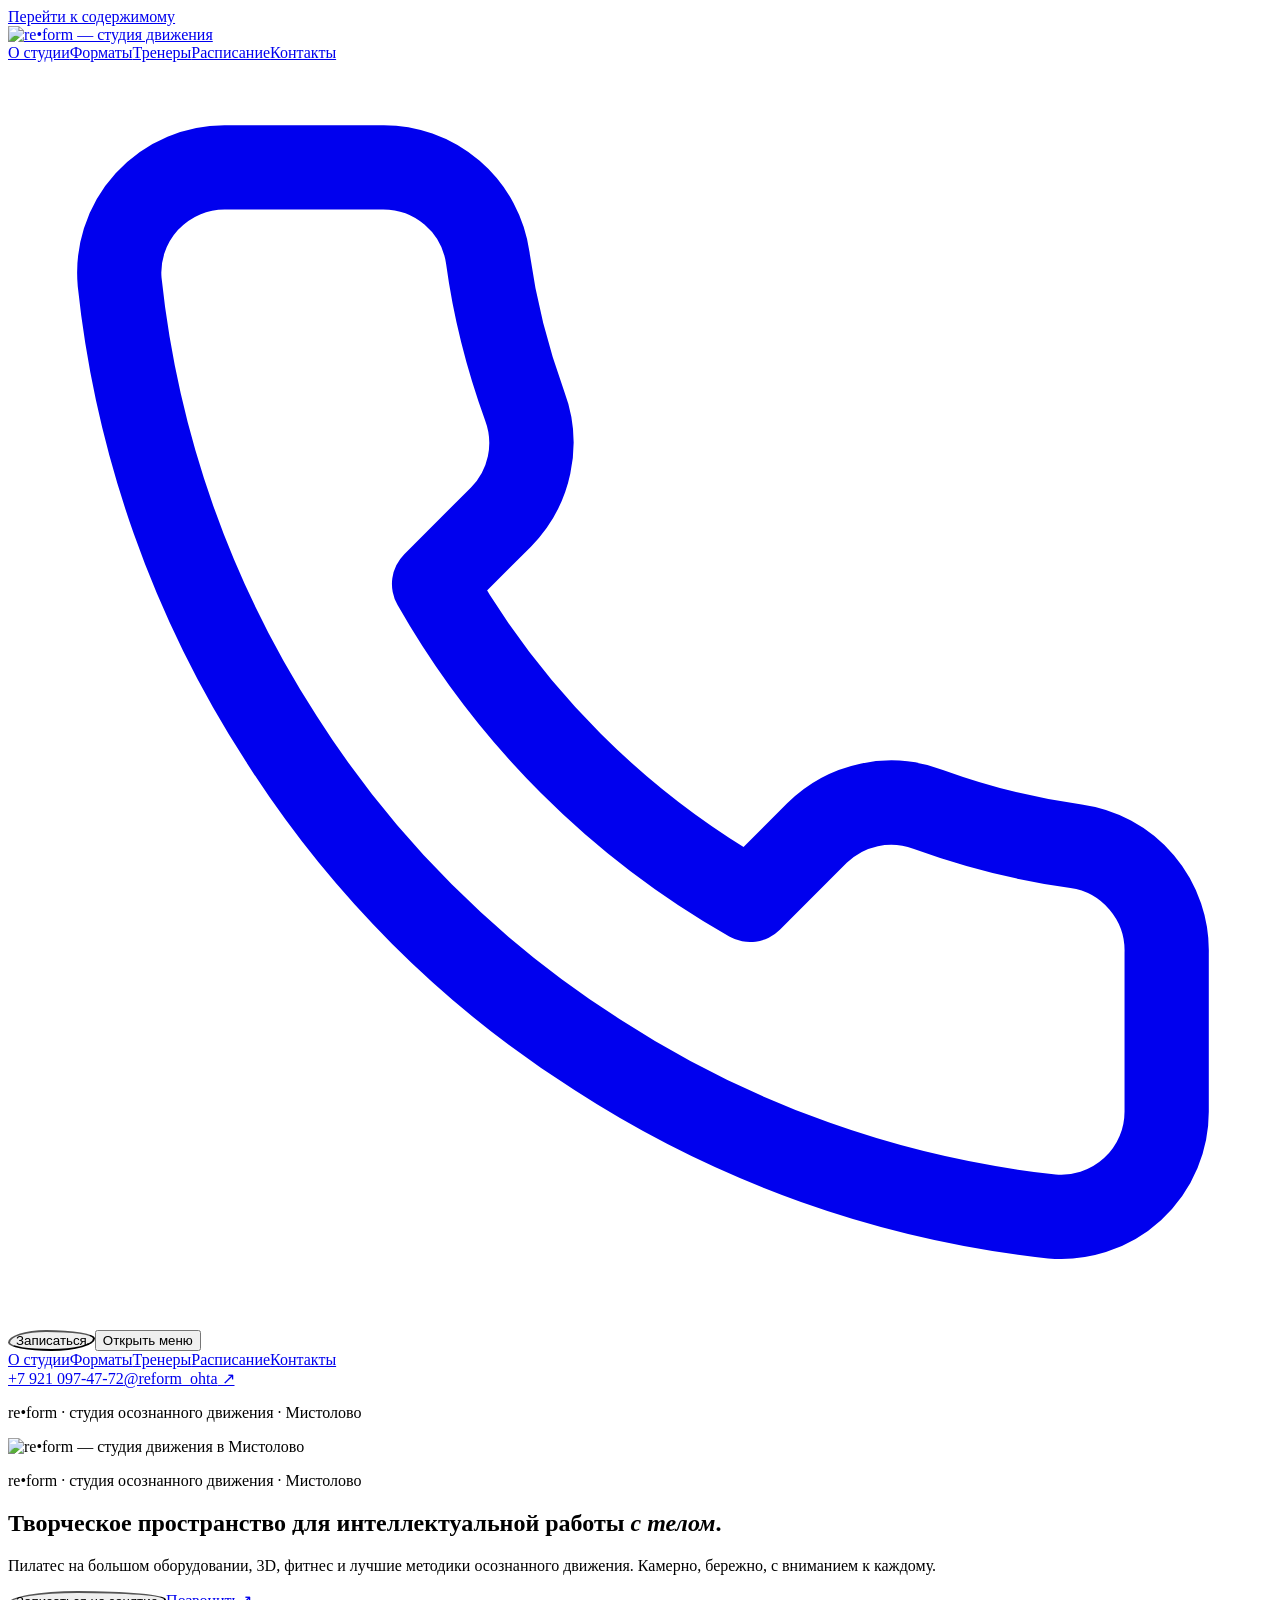
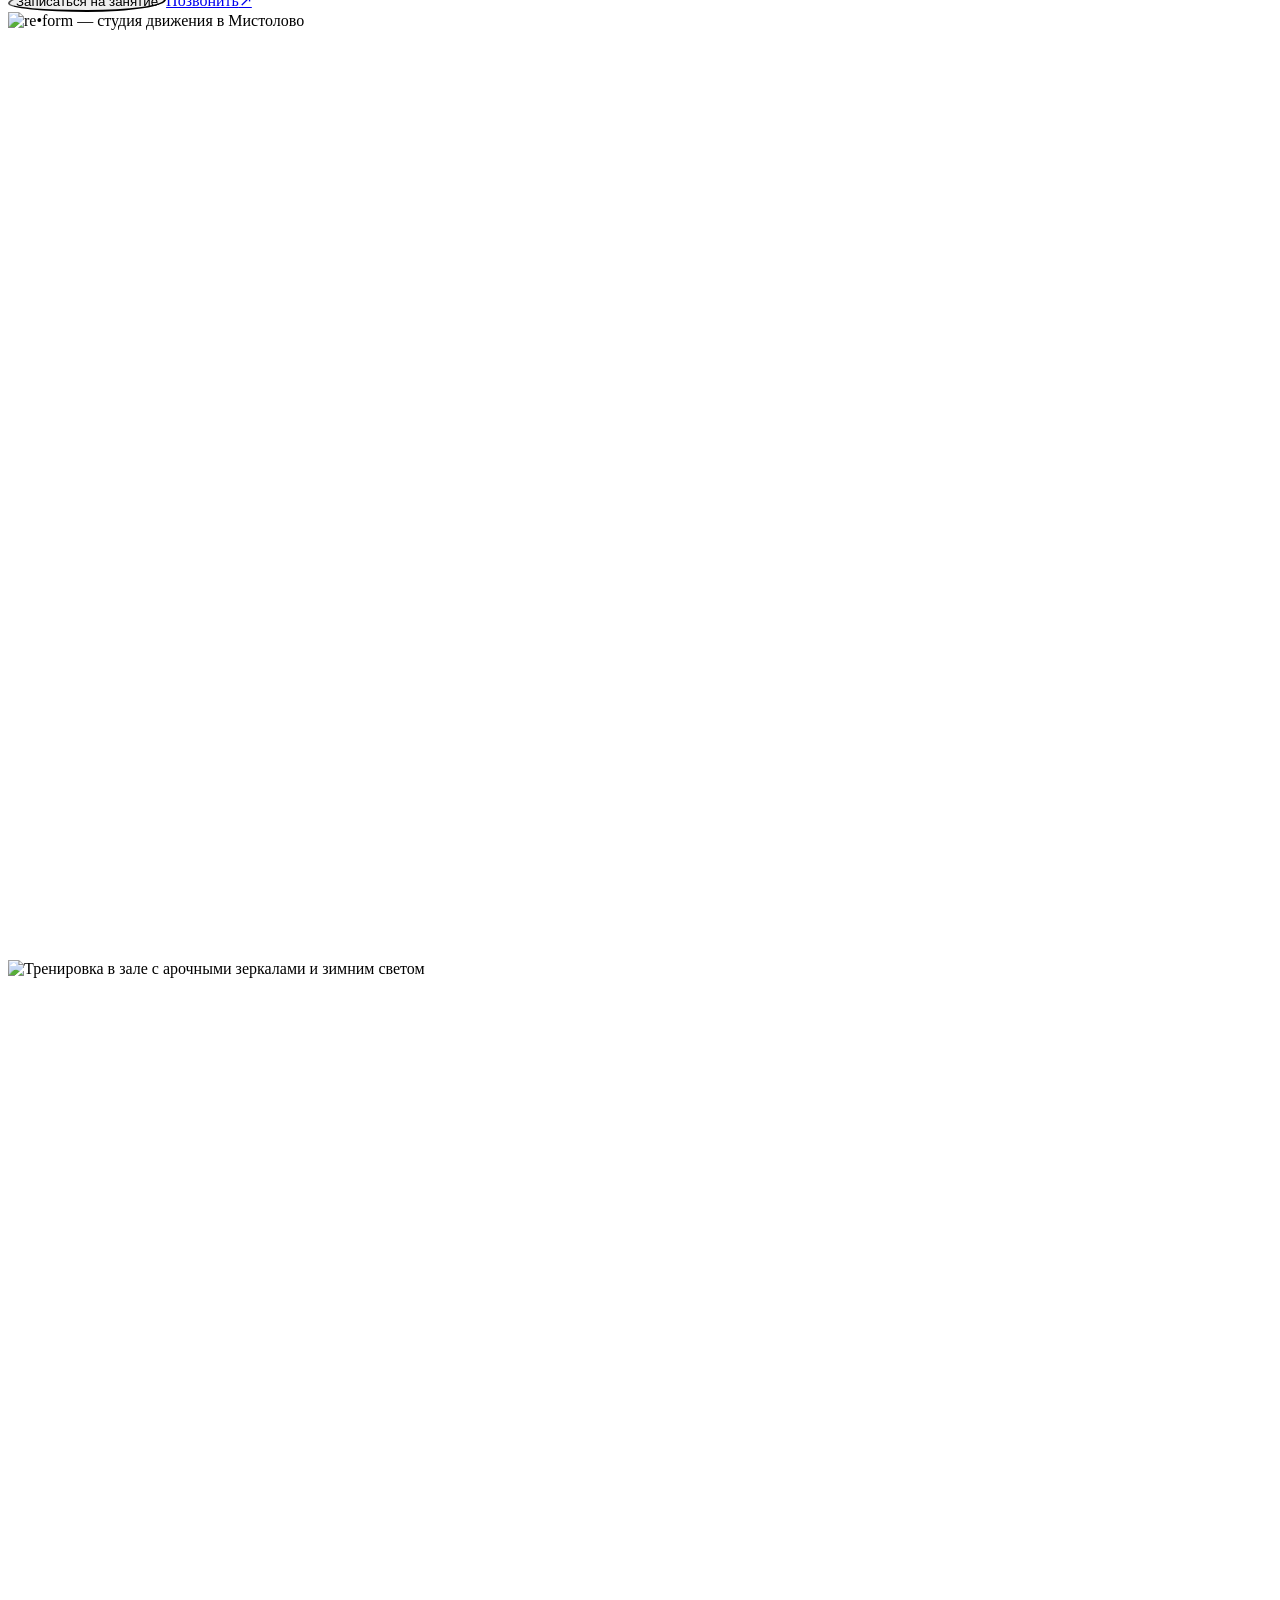
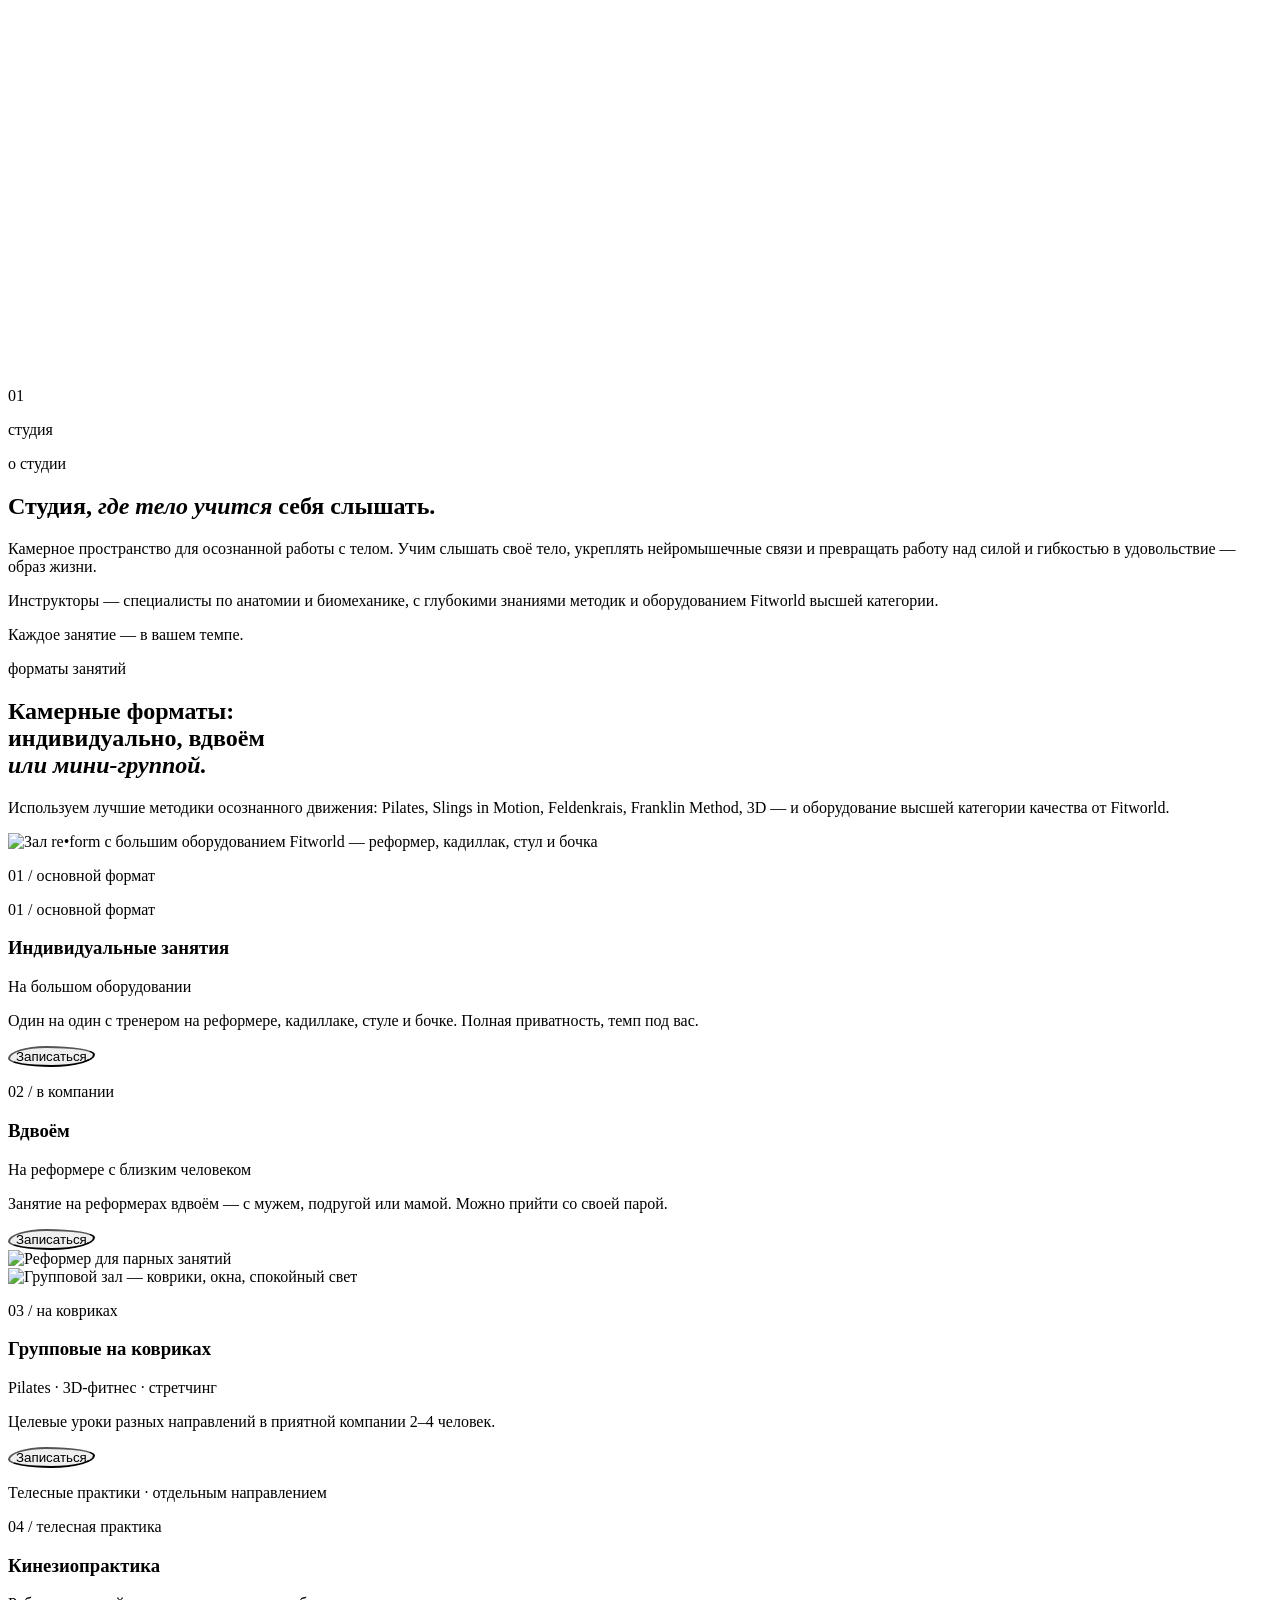
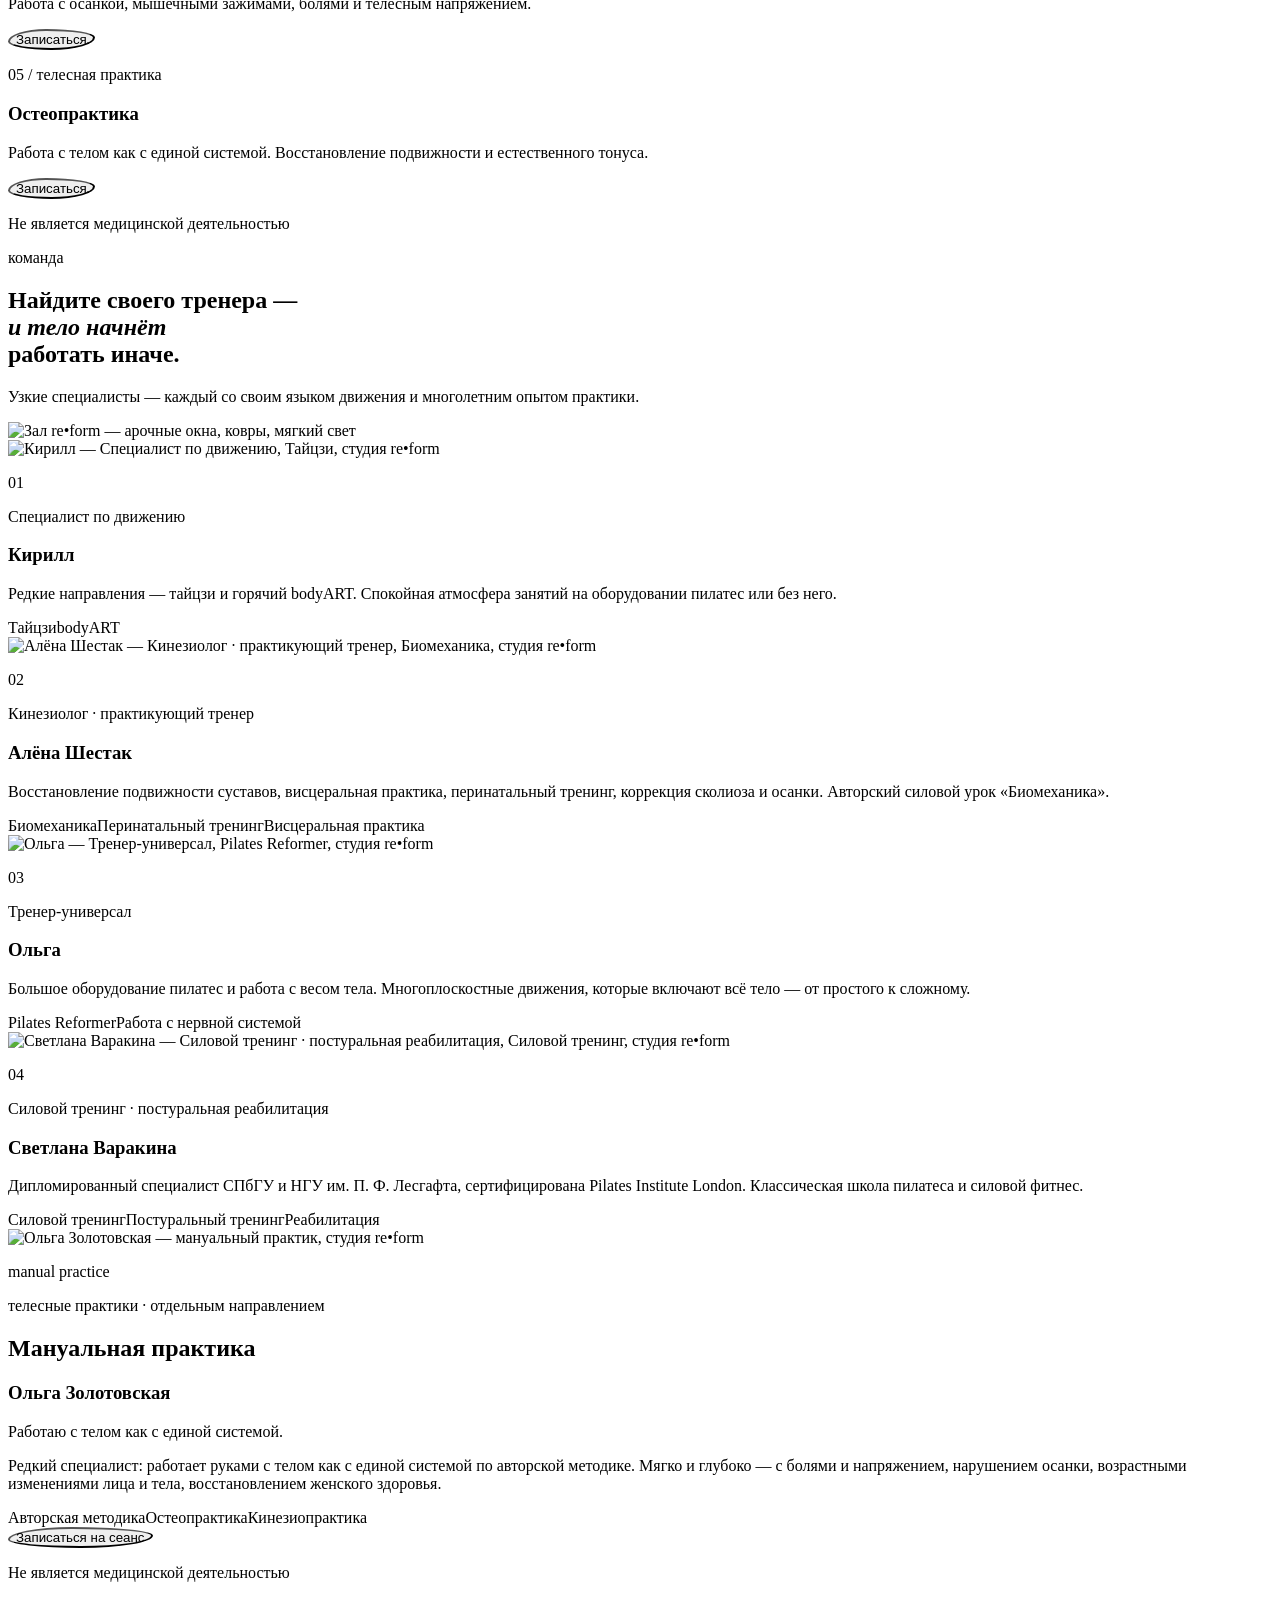
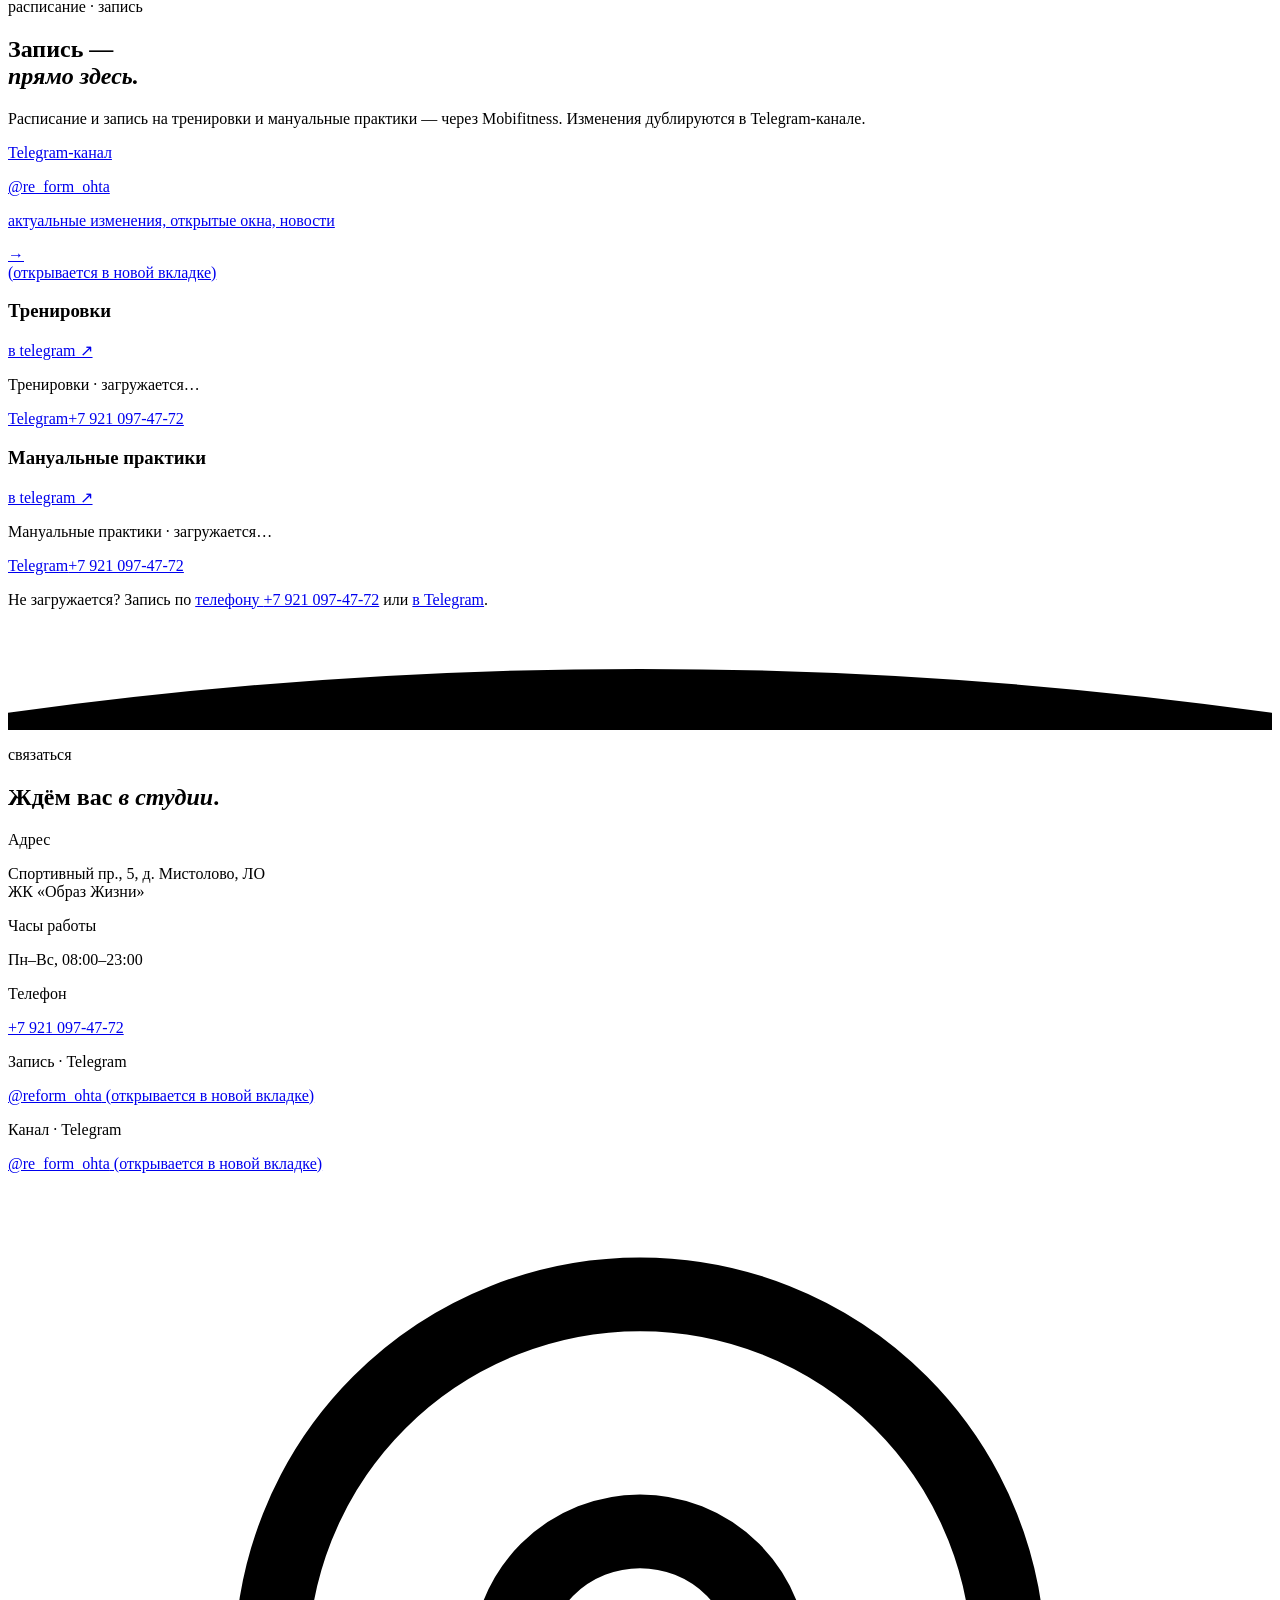
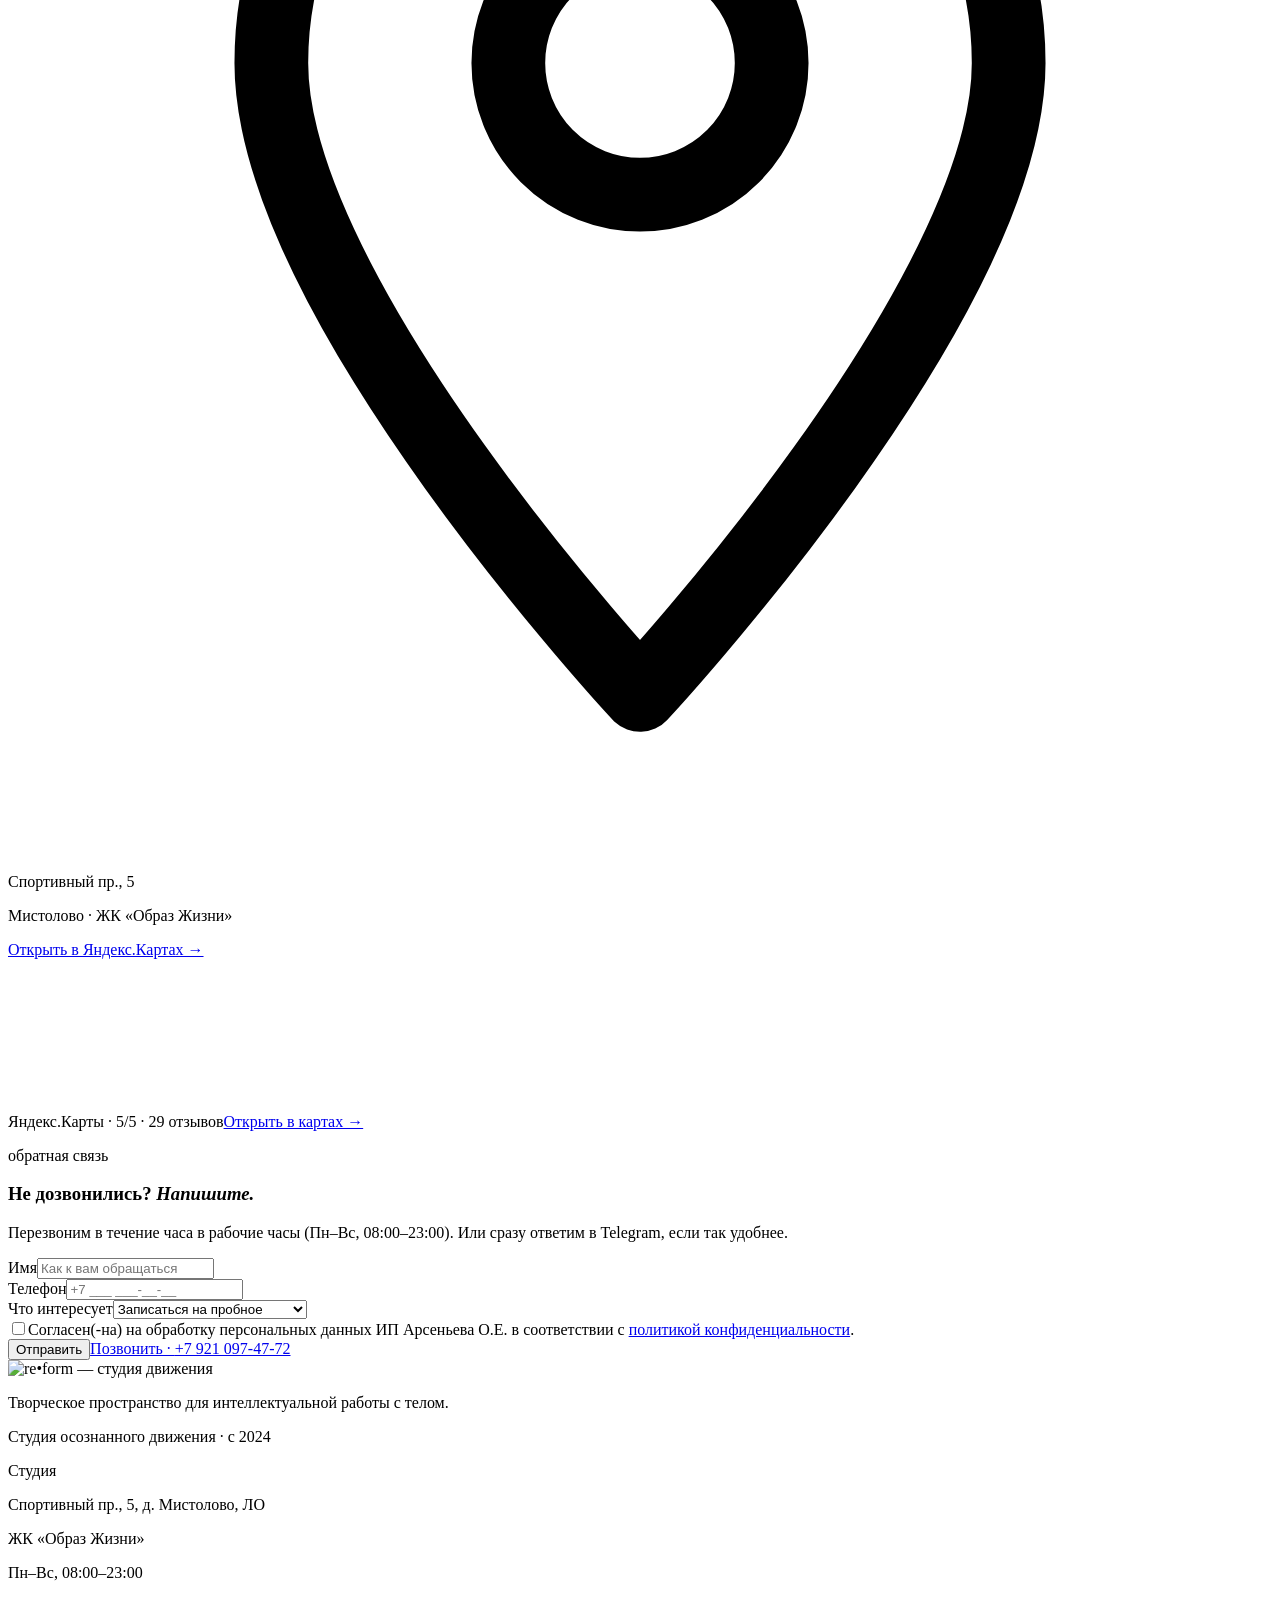
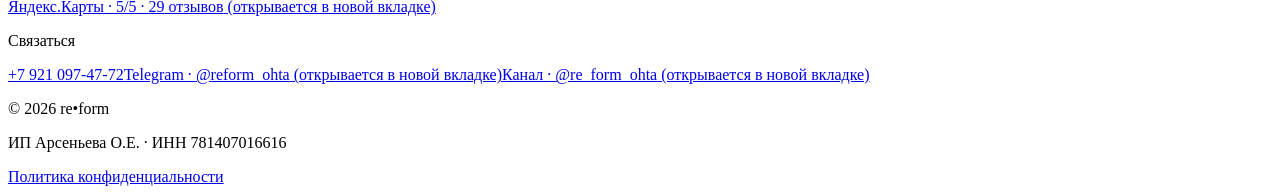
==== index.html @ d0b887cd "feat: apply audit feedback iter-2+iter-3 (logo, palette, widgets, form)" ====
<!DOCTYPE html><html lang="ru" class="__variable_9298e7 __variable_faef94 __variable_abef11"><head><meta charSet="utf-8"/><meta name="viewport" content="width=device-width, initial-scale=1, maximum-scale=5, viewport-fit=cover"/><link rel="preload" as="image" href="/re-form/logo/logo-dark.png"/><link rel="preload" as="image" href="/re-form/photos/curated/hero-reception.webp" fetchPriority="high"/><link rel="preload" as="image" href="/re-form/logo/logo-cream.png"/><link rel="stylesheet" href="/re-form/_next/static/css/70deec6533056b1c.css" data-precedence="next"/><link rel="preload" as="script" fetchPriority="low" href="/re-form/_next/static/chunks/webpack-1ec13b47a7bf1462.js"/><script src="/re-form/_next/static/chunks/fd9d1056-c21c7bfed9a540e7.js" async=""></script><script src="/re-form/_next/static/chunks/117-0b900bbb7e9532b8.js" async=""></script><script src="/re-form/_next/static/chunks/main-app-380701923aad74a5.js" async=""></script><script src="/re-form/_next/static/chunks/app/page-5277c31db8b20265.js" async=""></script><link rel="preconnect" href="https://yandex.ru" crossorigin=""/><link rel="dns-prefetch" href="https://api-maps.yandex.ru"/><meta name="theme-color" content="#ECE3D1"/><title>re•form · студия пилатеса в Мистолово</title><meta name="description" content="Камерная студия пилатеса в Мистолово: Pilates Reformer, групповые занятия, кинезио- и остеопрактика. Без потока, без членских взносов. Спортивный пр., 5."/><meta name="author" content="re•form"/><link rel="manifest" href="/re-form/manifest.webmanifest" crossorigin="use-credentials"/><meta name="keywords" content="пилатес Мистолово,Pilates Reformer,студия пилатеса,кинезиопрактика,остеопрактика,групповые занятия пилатес,пилатес Ленинградская область,re-form"/><meta name="creator" content="re•form"/><meta name="publisher" content="re•form"/><meta name="robots" content="index, follow"/><meta name="googlebot" content="index, follow, max-image-preview:large, max-snippet:-1"/><link rel="canonical" href="https://re-form.studio/re-form/"/><meta name="format-detection" content="telephone=no, address=no, email=no"/><meta property="og:title" content="re•form · студия пилатеса в Мистолово"/><meta property="og:description" content="Камерная студия пилатеса. Pilates Reformer, групповые занятия, телесные практики. Без потока, без членских взносов."/><meta property="og:url" content="https://re-form.studio/re-form/"/><meta property="og:site_name" content="re•form"/><meta property="og:locale" content="ru_RU"/><meta property="og:image" content="https://re-form.studio/re-form/og/og-default.png"/><meta property="og:image:width" content="1200"/><meta property="og:image:height" content="630"/><meta property="og:image:alt" content="re•form — студия движения, Мистолово"/><meta property="og:image:type" content="image/png"/><meta property="og:type" content="website"/><meta name="twitter:card" content="summary_large_image"/><meta name="twitter:title" content="re•form · студия пилатеса в Мистолово"/><meta name="twitter:description" content="Pilates Reformer, групповые занятия, телесные практики. Без потока."/><meta name="twitter:image" content="https://re-form.studio/re-form/og/og-default.png"/><script src="/re-form/_next/static/chunks/polyfills-42372ed130431b0a.js" noModule=""></script></head><body><a href="#main" class="skip-link">Перейти к содержимому</a><script type="application/ld+json">{"@context":"https://schema.org","@type":"HealthAndBeautyBusiness","@id":"https://re-form.studio/re-form/#studio","name":"re•form","alternateName":"re-form · студия осознанного движения","description":"Творческое пространство для интеллектуальной работы с телом. Пилатес на большом оборудовании, 3D, фитнес и лучшие методики осознанного движения.","url":"https://re-form.studio/re-form/","logo":"https://re-form.studio/re-form/icon-512.png","image":["https://re-form.studio/re-form/og/og-default.png"],"telephone":"+7 921 097-47-72","priceRange":"₽₽","address":{"@type":"PostalAddress","streetAddress":"Спортивный пр., 5","addressLocality":"д. Мистолово","addressRegion":"Ленинградская область","addressCountry":"RU"},"geo":{"@type":"GeoCoordinates","latitude":60.0728,"longitude":30.2941},"hasMap":"https://yandex.ru/maps/org/re_form/47524385462","sameAs":["https://t.me/re_form_ohta","https://t.me/reform_ohta","https://yandex.ru/maps/org/re_form/47524385462"],"aggregateRating":{"@type":"AggregateRating","ratingValue":5,"reviewCount":29,"bestRating":5,"worstRating":1},"openingHoursSpecification":[{"@type":"OpeningHoursSpecification","dayOfWeek":["Monday","Tuesday","Wednesday","Thursday","Friday","Saturday","Sunday"],"opens":"08:00","closes":"23:00"}],"makesOffer":[{"@type":"Offer","itemOffered":{"@type":"Service","name":"Индивидуальные занятия на большом оборудовании"},"priceSpecification":{"@type":"PriceSpecification","maxPrice":"4500","priceCurrency":"RUB"},"availability":"https://schema.org/InStock"},{"@type":"Offer","itemOffered":{"@type":"Service","name":"Занятия вдвоём"},"priceSpecification":{"@type":"PriceSpecification","maxPrice":"3500","priceCurrency":"RUB"},"availability":"https://schema.org/InStock"},{"@type":"Offer","itemOffered":{"@type":"Service","name":"Групповые занятия на ковриках"},"price":"2500","priceCurrency":"RUB","availability":"https://schema.org/InStock"},{"@type":"Offer","itemOffered":{"@type":"Service","name":"Остеопрактика"},"priceSpecification":{"@type":"PriceSpecification","maxPrice":"6500","priceCurrency":"RUB"},"availability":"https://schema.org/InStock"}]}</script><header class="fixed top-0 inset-x-0 z-40 transition-all duration-500 bg-transparent py-5"><div class="mx-auto px-6 lg:px-10 max-w-[1480px] flex items-center justify-between gap-4"><a href="#hero" aria-label="re•form — на главную" class="shrink-0 focus-visible:outline-2 focus-visible:outline-bronzeDeep focus-visible:outline-offset-4 rounded-sm"><img src="/re-form/logo/logo-dark.png" alt="re•form — студия движения" class="block w-auto select-none h-9 lg:h-10 " width="1800" height="840" decoding="async"/></a><nav aria-label="Главная навигация" class="hidden lg:flex items-center gap-7 xl:gap-9"><a href="#about" class="text-eyebrow font-mono uppercase tracking-editorial text-inkSoft hover:text-bronzeDeep transition-colors py-2 focus-visible:outline-2 focus-visible:outline-bronzeDeep focus-visible:outline-offset-2">О студии</a><a href="#formats" class="text-eyebrow font-mono uppercase tracking-editorial text-inkSoft hover:text-bronzeDeep transition-colors py-2 focus-visible:outline-2 focus-visible:outline-bronzeDeep focus-visible:outline-offset-2">Форматы</a><a href="#coaches" class="text-eyebrow font-mono uppercase tracking-editorial text-inkSoft hover:text-bronzeDeep transition-colors py-2 focus-visible:outline-2 focus-visible:outline-bronzeDeep focus-visible:outline-offset-2">Тренеры</a><a href="#schedule" class="text-eyebrow font-mono uppercase tracking-editorial text-inkSoft hover:text-bronzeDeep transition-colors py-2 focus-visible:outline-2 focus-visible:outline-bronzeDeep focus-visible:outline-offset-2">Расписание</a><a href="#contacts" class="text-eyebrow font-mono uppercase tracking-editorial text-inkSoft hover:text-bronzeDeep transition-colors py-2 focus-visible:outline-2 focus-visible:outline-bronzeDeep focus-visible:outline-offset-2">Контакты</a></nav><div class="flex items-center gap-2 lg:gap-3"><a href="tel:+79210974772" aria-label="Позвонить +7 921 097-47-72" class="hidden md:inline-flex items-center justify-center w-10 h-10 lg:w-11 lg:h-11 text-ink hover:text-grassDeep transition-colors rounded-full border border-hairline/50 hover:border-grassDeep focus-visible:outline-2 focus-visible:outline-bronzeDeep focus-visible:outline-offset-2"><svg viewBox="0 0 24 24" fill="none" stroke="currentColor" stroke-width="1.6" class="w-4 h-4" aria-hidden="true"><path stroke-linecap="round" stroke-linejoin="round" d="M22 16.92v3a2 2 0 0 1-2.18 2 19.79 19.79 0 0 1-8.63-3.07 19.5 19.5 0 0 1-6-6 19.79 19.79 0 0 1-3.07-8.67A2 2 0 0 1 4.11 2h3a2 2 0 0 1 2 1.72c.13.96.37 1.9.7 2.81a2 2 0 0 1-.45 2.11L8.09 9.91a16 16 0 0 0 6 6l1.27-1.27a2 2 0 0 1 2.11-.45c.91.33 1.85.57 2.81.7A2 2 0 0 1 22 16.92Z"></path></svg></a><button style="border-radius:44% 56% 50% 50% / 60% 40% 60% 40%" class="inline-flex items-center justify-center font-mono uppercase tracking-editorial transition-all duration-500 ease-[cubic-bezier(.22,.61,.36,1)] hover:scale-[1.04] active:scale-[0.98] bg-grass text-cream hover:bg-grassDeep px-6 py-2.5 text-eyebrow shrink-0">Записаться</button><button type="button" aria-label="Открыть меню" aria-expanded="false" aria-controls=":Refkq:" class="lg:hidden relative w-11 h-11 flex items-center justify-center text-ink"><span class="sr-only">Открыть меню</span><span aria-hidden="true" class="block relative w-6 h-4"><span class="absolute left-0 right-0 h-px bg-ink transition-all duration-300 top-0"></span><span class="absolute left-0 right-0 top-1/2 -translate-y-1/2 h-px bg-ink transition-opacity duration-300 opacity-100"></span><span class="absolute left-0 right-0 h-px bg-ink transition-all duration-300 bottom-0"></span></span></button></div></div></header><div id=":Refkq:" role="dialog" aria-modal="true" aria-label="Меню" class="lg:hidden fixed inset-0 z-30 transition-opacity duration-300 opacity-0 pointer-events-none"><div class="absolute inset-x-0 top-0 bg-cream pt-24 pb-10 px-6 shadow-deep transition-transform duration-500 -translate-y-full" style="border-radius:0 0 32px 32px"><nav aria-label="Мобильная навигация" class="flex flex-col gap-1"><a href="#about" style="transition-delay:0ms" class="font-display text-h2 font-light text-ink hover:text-bronzeDeep transition-colors py-3 border-b border-hairline/40 focus-visible:outline-2 focus-visible:outline-bronzeDeep focus-visible:outline-offset-2">О студии</a><a href="#formats" style="transition-delay:40ms" class="font-display text-h2 font-light text-ink hover:text-bronzeDeep transition-colors py-3 border-b border-hairline/40 focus-visible:outline-2 focus-visible:outline-bronzeDeep focus-visible:outline-offset-2">Форматы</a><a href="#coaches" style="transition-delay:80ms" class="font-display text-h2 font-light text-ink hover:text-bronzeDeep transition-colors py-3 border-b border-hairline/40 focus-visible:outline-2 focus-visible:outline-bronzeDeep focus-visible:outline-offset-2">Тренеры</a><a href="#schedule" style="transition-delay:120ms" class="font-display text-h2 font-light text-ink hover:text-bronzeDeep transition-colors py-3 border-b border-hairline/40 focus-visible:outline-2 focus-visible:outline-bronzeDeep focus-visible:outline-offset-2">Расписание</a><a href="#contacts" style="transition-delay:160ms" class="font-display text-h2 font-light text-ink hover:text-bronzeDeep transition-colors py-3 border-b border-hairline/40 focus-visible:outline-2 focus-visible:outline-bronzeDeep focus-visible:outline-offset-2">Контакты</a></nav><div class="mt-8 flex flex-wrap items-center gap-5"><a href="tel:+79210974772" class="font-display text-h3 text-ink hover:text-grassDeep transition-colors">+7 921 097-47-72</a><a href="https://t.me/reform_ohta" target="_blank" rel="noopener noreferrer" class="font-mono text-eyebrow uppercase tracking-editorial text-bronzeDeep hover:text-grassDeep transition-colors">@reform_ohta<!-- --> ↗</a></div><p class="mt-6 font-mono text-eyebrow uppercase tracking-editorial text-inkSoft">re•form · студия осознанного движения · Мистолово</p></div></div><main id="main" tabindex="-1"><section id="hero" aria-labelledby="hero-heading" class="relative min-h-screen pt-24 lg:pt-32 pb-12 lg:pb-20 overflow-hidden bg-cream"><div aria-hidden="true" class="absolute pointer-events-none rounded-blob w-[42rem] h-[42rem] lg:w-[58rem] lg:h-[58rem] -top-32 -right-32 bg-oakSoft blur-3xl animate-drift animate-morph " style="opacity:0.55"></div><div aria-hidden="true" class="absolute pointer-events-none rounded-blob w-[28rem] h-[28rem] lg:w-[36rem] lg:h-[36rem] -bottom-40 -left-40 bg-grass blur-3xl animate-drift  " style="opacity:0.16"></div><div aria-hidden="true" class="absolute pointer-events-none rounded-blob w-72 h-72 lg:w-80 lg:h-80 top-1/2 left-1/2 -translate-x-1/2 -translate-y-1/2 bg-claySoft blur-3xl animate-drift animate-morph " style="opacity:0.1"></div><div class="hidden lg:block absolute top-24 bottom-12 -right-[3%] w-[60%] xl:w-[58%] z-0 animate-fade-up [animation-delay:0.3s]"><div class="relative h-full w-full shadow-deep -rotate-1 overflow-hidden bg-creamDeep" style="border-radius:48% 52% 44% 56% / 56% 44% 50% 50%"><img src="/re-form/photos/curated/hero-reception.webp" alt="re•form — студия движения в Мистолово" class="w-full h-full object-cover object-center" width="1100" height="770" loading="eager" fetchPriority="high" decoding="async"/><div class="absolute inset-0 bg-gradient-to-r from-cream/30 via-transparent to-transparent" aria-hidden="true"></div></div></div><div class="relative z-10 mx-auto px-6 lg:px-10 max-w-[1480px] grid lg:grid-cols-12 gap-8 items-center lg:min-h-[calc(100vh-9rem)]"><div class="lg:col-span-5 relative"><div class="mb-5 lg:mb-7 animate-fade-in [animation-delay:0.05s]"><p class="font-mono uppercase tracking-editorial text-bronzeDeep text-eyebrow ">re•form · студия осознанного движения · Мистолово</p></div><h1 id="hero-heading" class="font-display font-light text-h1 lg:text-hero text-ink leading-[1.06] mb-5 lg:mb-7 animate-reveal-clip [text-wrap:balance]">Творческое пространство для интеллектуальной работы<!-- --> <em class="italic font-light text-grassDeep">с телом</em>.</h1><p class="font-sans text-base lg:text-xl text-inkSoft leading-relaxed max-w-md mb-7 lg:mb-10 animate-fade-up [animation-delay:0.45s]">Пилатес на большом оборудовании, 3D, фитнес и лучшие методики осознанного движения. Камерно, бережно, с вниманием к каждому.</p><div class="flex flex-wrap items-center gap-4 lg:gap-6 animate-fade-up [animation-delay:0.65s] mb-6"><button style="border-radius:44% 56% 50% 50% / 60% 40% 60% 40%" class="inline-flex items-center justify-center font-mono uppercase tracking-editorial transition-all duration-500 ease-[cubic-bezier(.22,.61,.36,1)] hover:scale-[1.04] active:scale-[0.98] bg-grass text-cream hover:bg-grassDeep px-10 py-4 text-eyebrowLg ">Записаться на занятие</button><a href="tel:+79210974772" class="group inline-flex items-baseline gap-3 text-eyebrowLg font-mono uppercase tracking-editorial text-bronzeDeep hover:text-grassDeep transition-colors py-2 border-b border-bronzeDeep/40 hover:border-grassDeep">Позвонить<span class="transition-transform group-hover:translate-x-1">↗</span></a></div></div><div class="lg:hidden col-span-12 relative animate-fade-up [animation-delay:0.3s]"><div class="relative shadow-deep -rotate-1 overflow-hidden bg-creamDeep" style="border-radius:48% 52% 44% 56% / 56% 44% 50% 50%;aspect-ratio:4/3"><img src="/re-form/photos/curated/hero-reception.webp" alt="re•form — студия движения в Мистолово" class="w-full h-full object-cover object-center" width="823" height="576" loading="eager" fetchPriority="high" decoding="async"/><div class="absolute inset-0 bg-gradient-to-tr from-cream/20 via-transparent to-transparent" aria-hidden="true"></div></div></div></div><div aria-hidden="true" class="absolute bottom-6 left-1/2 -translate-x-1/2 hidden lg:flex items-center gap-3 animate-fade-in [animation-delay:1s]"><span class="block w-12 h-px bg-bronzeDeep"></span><span class="block w-1.5 h-1.5 rounded-full bg-bronzeDeep"></span><span class="block w-12 h-px bg-bronzeDeep"></span></div></section><section id="about" aria-labelledby="about-heading" class="relative bg-cream py-16 lg:py-36 overflow-hidden"><div aria-hidden="true" class="absolute pointer-events-none rounded-blob w-[28rem] h-[28rem] lg:w-[36rem] lg:h-[36rem] -top-32 -left-32 bg-oak blur-3xl animate-drift  " style="opacity:0.16"></div><div aria-hidden="true" class="absolute pointer-events-none rounded-blob w-72 h-72 lg:w-80 lg:h-80 -bottom-40 -right-40 bg-grass blur-3xl animate-drift  " style="opacity:0.1"></div><div class="relative mx-auto px-6 lg:px-10 max-w-[1480px]"><div class="grid lg:grid-cols-12 gap-10 lg:gap-16 items-center"><div class="lg:col-span-7 order-2 lg:order-1"><div style="transition-delay:0ms" class="transition-[opacity,transform] duration-[800ms] ease-[cubic-bezier(.22,.61,.36,1)] opacity-0 translate-y-3 "><div class="relative"><div class="overflow-hidden bg-creamDeep shadow-soft rotate-1" style="border-radius:44% 56% 50% 50% / 60% 40% 60% 40%;aspect-ratio:5/4"><img src="/re-form/photos/curated/coach-mat-practice.webp" alt="Тренировка в зале с арочными зеркалами и зимним светом" loading="lazy" class="w-full h-full object-cover"/></div><div class="absolute -bottom-7 -right-5 bg-bronze text-cream w-24 h-24 flex flex-col items-center justify-center shadow-soft rotate-[-6deg]" style="border-radius:62% 38% 55% 45% / 50% 60% 40% 50%"><p class="font-display text-3xl font-light leading-none">01</p><p class="font-mono text-[9px] uppercase tracking-editorial opacity-80 mt-1">студия</p></div></div></div></div><div class="lg:col-span-5 lg:pl-4 order-1 lg:order-2"><div style="transition-delay:0ms" class="transition-[opacity,transform] duration-[800ms] ease-[cubic-bezier(.22,.61,.36,1)] opacity-0 translate-y-3 "><p class="font-mono uppercase tracking-editorial text-bronzeDeep text-eyebrow mb-6">о студии</p></div><div style="transition-delay:80ms" class="transition-[opacity,transform] duration-[800ms] ease-[cubic-bezier(.22,.61,.36,1)] opacity-0 translate-y-3 "><h2 id="about-heading" class="font-display font-light text-hero text-ink mb-7 leading-[1.04] [text-wrap:balance]">Студия,<!-- --> <em class="italic font-light text-bronzeDeep">где тело учится</em> <!-- -->себя слышать.</h2></div><div style="transition-delay:160ms" class="transition-[opacity,transform] duration-[800ms] ease-[cubic-bezier(.22,.61,.36,1)] opacity-0 translate-y-3 "><div class="space-y-5 font-sans text-base lg:text-lg leading-relaxed text-inkSoft max-w-xl"><p>Камерное пространство для осознанной работы с телом. Учим слышать своё тело, укреплять нейромышечные связи и превращать работу над силой и гибкостью в удовольствие — образ жизни.</p><p>Инструкторы — специалисты по анатомии и биомеханике, с глубокими знаниями методик и оборудованием Fitworld высшей категории.</p></div></div><div style="transition-delay:240ms" class="transition-[opacity,transform] duration-[800ms] ease-[cubic-bezier(.22,.61,.36,1)] opacity-0 translate-y-3 "><p class="mt-9 font-display italic text-h2 text-grassDeep leading-snug max-w-md">Каждое занятие — в вашем темпе.</p></div></div></div></div></section><section id="formats" aria-labelledby="formats-heading" class="relative bg-cream py-16 lg:py-32 overflow-hidden"><div aria-hidden="true" class="absolute pointer-events-none rounded-blob w-[42rem] h-[42rem] lg:w-[58rem] lg:h-[58rem] -bottom-40 -right-40 bg-creamSoft blur-3xl animate-drift  " style="opacity:0.5"></div><div class="relative mx-auto px-6 lg:px-10 max-w-[1480px]"><div class="grid lg:grid-cols-12 gap-6 mb-12 lg:mb-16"><div style="transition-delay:0ms" class="transition-[opacity,transform] duration-[800ms] ease-[cubic-bezier(.22,.61,.36,1)] opacity-0 translate-y-3 lg:col-span-7"><p class="font-mono uppercase tracking-editorial text-bronzeDeep text-eyebrow mb-6">форматы занятий</p><h2 id="formats-heading" class="font-display font-light text-hero text-ink leading-[1.04] [text-wrap:balance]">Камерные форматы:<!-- --> <br/>индивидуально, вдвоём<!-- --> <br/><em class="italic font-light text-bronzeDeep">или мини-группой.</em></h2></div><div style="transition-delay:120ms" class="transition-[opacity,transform] duration-[800ms] ease-[cubic-bezier(.22,.61,.36,1)] opacity-0 translate-y-3 lg:col-span-5 lg:pt-12"><p class="font-sans text-lg text-inkSoft leading-relaxed max-w-md">Используем лучшие методики осознанного движения: Pilates, Slings in Motion, Feldenkrais, Franklin Method, 3D — и оборудование высшей категории качества от Fitworld.</p></div></div><div style="transition-delay:0ms" class="transition-[opacity,transform] duration-[800ms] ease-[cubic-bezier(.22,.61,.36,1)] opacity-0 translate-y-3 "><article class="grid lg:grid-cols-12 gap-6 lg:gap-8 mb-10 lg:mb-12 items-stretch"><div class="lg:col-span-7 relative aspect-[16/10] lg:aspect-auto lg:min-h-[460px] overflow-hidden shadow-soft" style="border-radius:44% 56% 38% 62% / 50% 50% 50% 50%"><img src="/re-form/photos/curated/studio-wide-reception.webp" alt="Зал re•form с большим оборудованием Fitworld — реформер, кадиллак, стул и бочка" class="absolute inset-0 w-full h-full object-cover" loading="lazy"/><div class="absolute inset-0 bg-gradient-to-tr from-ink/30 via-transparent to-transparent" aria-hidden="true"></div><p class="absolute top-7 left-8 font-mono text-eyebrow uppercase tracking-editorial text-cream/90">01 / основной формат</p></div><div class="lg:col-span-5 bg-creamSoft border border-bronzeDeep/25 px-7 py-9 sm:px-10 sm:py-10 lg:p-12 flex flex-col justify-between shadow-soft rounded-[32px]"><div><p class="font-mono text-eyebrow uppercase tracking-editorial text-bronzeDeep mb-3">01 / основной формат</p><h3 class="font-display font-light text-h1 text-ink mb-2 leading-tight">Индивидуальные занятия</h3><p class="font-mono text-eyebrow uppercase tracking-editorial text-bronzeDeep mb-5">На большом оборудовании</p><p class="font-sans text-base lg:text-lg text-inkSoft leading-relaxed mb-7">Один на один с тренером на реформере, кадиллаке, стуле и бочке. Полная приватность, темп под вас.</p></div><div class="flex items-center justify-between gap-4"><button style="border-radius:44% 56% 50% 50% / 60% 40% 60% 40%" class="inline-flex items-center justify-center font-mono uppercase tracking-editorial transition-all duration-500 ease-[cubic-bezier(.22,.61,.36,1)] hover:scale-[1.04] active:scale-[0.98] bg-grass text-cream hover:bg-grassDeep px-6 py-2.5 text-eyebrow ">Записаться</button></div></div></article></div><div style="transition-delay:0ms" class="transition-[opacity,transform] duration-[800ms] ease-[cubic-bezier(.22,.61,.36,1)] opacity-0 translate-y-3 "><article class="grid lg:grid-cols-12 gap-6 lg:gap-8 mb-10 lg:mb-12 items-stretch"><div class="lg:col-span-7 relative bg-creamDeep px-8 py-10 lg:px-14 lg:py-14 overflow-hidden flex flex-col justify-between rounded-[32px]"><div aria-hidden="true" class="absolute -bottom-24 -right-24 w-80 h-80 bg-oakSoft/50 blur-2xl pointer-events-none" style="border-radius:62% 38% 55% 45% / 50% 60% 40% 50%"></div><div class="relative"><p class="font-mono text-eyebrow uppercase tracking-editorial text-bronzeDeep mb-4">02 / в компании</p><h3 class="font-display font-light text-h1 text-ink mb-2 leading-tight">Вдвоём</h3><p class="font-mono text-eyebrow uppercase tracking-editorial text-bronzeDeep mb-5">На реформере с близким человеком</p><p class="font-sans text-base lg:text-lg text-inkSoft leading-relaxed mb-7 max-w-md">Занятие на реформерах вдвоём — с мужем, подругой или мамой. Можно прийти со своей парой.</p></div><div class="relative flex items-center gap-7"><button style="border-radius:44% 56% 50% 50% / 60% 40% 60% 40%" class="inline-flex items-center justify-center font-mono uppercase tracking-editorial transition-all duration-500 ease-[cubic-bezier(.22,.61,.36,1)] hover:scale-[1.04] active:scale-[0.98] bg-grass text-cream hover:bg-grassDeep px-6 py-2.5 text-eyebrow ">Записаться</button></div></div><div class="lg:col-span-5 relative aspect-[4/5] lg:aspect-auto overflow-hidden shadow-soft" style="border-radius:44% 56% 38% 62% / 50% 50% 50% 50%"><img src="/re-form/photos/curated/studio-mat-room.webp" alt="Реформер для парных занятий" width="1280" height="591" class="absolute inset-0 w-full h-full object-cover" loading="lazy" decoding="async"/></div></article></div><div style="transition-delay:80ms" class="transition-[opacity,transform] duration-[800ms] ease-[cubic-bezier(.22,.61,.36,1)] opacity-0 translate-y-3 "><article class="grid lg:grid-cols-12 gap-6 lg:gap-8 items-stretch"><div class="lg:col-span-5 relative aspect-[4/5] lg:aspect-auto lg:min-h-[400px] overflow-hidden shadow-soft" style="border-radius:44% 56% 38% 62% / 50% 50% 50% 50%"><img src="/re-form/photos/curated/wunda-window.webp" alt="Групповой зал — коврики, окна, спокойный свет" width="962" height="1280" class="absolute inset-0 w-full h-full object-cover" loading="lazy" decoding="async"/></div><div class="lg:col-span-7 bg-cream px-8 py-10 lg:px-14 lg:py-14 border border-hairline/40 flex flex-col justify-between rounded-[32px]"><div><p class="font-mono text-eyebrow uppercase tracking-editorial text-bronzeDeep mb-3">03 / на ковриках</p><h3 class="font-display font-light text-h1 text-ink mb-2 leading-tight">Групповые на ковриках</h3><p class="font-mono text-eyebrow uppercase tracking-editorial text-bronzeDeep mb-5">Pilates · 3D-фитнес · стретчинг</p><p class="font-sans text-base lg:text-lg text-inkSoft leading-relaxed mb-7 max-w-xl">Целевые уроки разных направлений в приятной компании 2–4 человек.</p></div><div class="flex items-center gap-7"><button style="border-radius:44% 56% 50% 50% / 60% 40% 60% 40%" class="inline-flex items-center justify-center font-mono uppercase tracking-editorial transition-all duration-500 ease-[cubic-bezier(.22,.61,.36,1)] hover:scale-[1.04] active:scale-[0.98] bg-grass text-cream hover:bg-grassDeep px-6 py-2.5 text-eyebrow ">Записаться</button></div></div></article></div><div style="transition-delay:120ms" class="transition-[opacity,transform] duration-[800ms] ease-[cubic-bezier(.22,.61,.36,1)] opacity-0 translate-y-3 "><div class="mt-20 lg:mt-28 relative"><div class="flex items-center gap-4 mb-10"><div class="h-px flex-1 bg-clay/40"></div><p class="font-mono text-eyebrowLg uppercase tracking-editorial text-bronzeDeep">Телесные практики · отдельным направлением</p><div class="h-px flex-1 bg-clay/40"></div></div><div class="grid md:grid-cols-2 gap-6 lg:gap-8 items-stretch"><article class="relative bg-claySoft/30 p-9 lg:p-11 overflow-hidden flex flex-col min-h-[280px] rounded-[32px]"><div aria-hidden="true" class="absolute -top-12 right-6 w-32 h-32 bg-clay/30 blur-2xl rounded-full pointer-events-none"></div><p class="relative font-mono text-eyebrow uppercase tracking-editorial text-bronzeDeep mb-3">0<!-- -->4<!-- --> / телесная практика</p><h3 class="relative font-display font-light text-h1 text-ink mb-4 leading-tight">Кинезиопрактика</h3><p class="relative font-sans text-base text-inkSoft leading-relaxed mb-4 flex-1">Работа с осанкой, мышечными зажимами, болями и телесным напряжением.</p><div class="relative flex items-center justify-between gap-4"><button style="border-radius:44% 56% 50% 50% / 60% 40% 60% 40%" class="inline-flex items-center justify-center font-mono uppercase tracking-editorial transition-all duration-500 ease-[cubic-bezier(.22,.61,.36,1)] hover:scale-[1.04] active:scale-[0.98] bg-clay text-cream hover:bg-bronze px-6 py-2.5 text-eyebrow ">Записаться</button></div></article><article class="relative bg-claySoft/30 p-9 lg:p-11 overflow-hidden flex flex-col min-h-[280px] rounded-[32px]"><div aria-hidden="true" class="absolute -top-12 left-6 w-32 h-32 bg-clay/30 blur-2xl rounded-full pointer-events-none"></div><p class="relative font-mono text-eyebrow uppercase tracking-editorial text-bronzeDeep mb-3">0<!-- -->5<!-- --> / телесная практика</p><h3 class="relative font-display font-light text-h1 text-ink mb-4 leading-tight">Остеопрактика</h3><p class="relative font-sans text-base text-inkSoft leading-relaxed mb-4 flex-1">Работа с телом как с единой системой. Восстановление подвижности и естественного тонуса.</p><div class="relative flex items-center justify-between gap-4"><button style="border-radius:44% 56% 50% 50% / 60% 40% 60% 40%" class="inline-flex items-center justify-center font-mono uppercase tracking-editorial transition-all duration-500 ease-[cubic-bezier(.22,.61,.36,1)] hover:scale-[1.04] active:scale-[0.98] bg-clay text-cream hover:bg-bronze px-6 py-2.5 text-eyebrow ">Записаться</button></div></article></div><p class="mt-7 text-xs font-mono uppercase tracking-editorial text-inkSoft/70 text-center">Не является медицинской деятельностью</p></div></div></div></section><section id="coaches" aria-labelledby="coaches-heading" class="relative bg-creamDeep py-16 lg:py-36 overflow-hidden"><div aria-hidden="true" class="absolute pointer-events-none rounded-blob w-[42rem] h-[42rem] lg:w-[58rem] lg:h-[58rem] -top-32 -right-32 bg-grass blur-3xl animate-drift  " style="opacity:0.16"></div><div aria-hidden="true" class="absolute pointer-events-none rounded-blob w-[28rem] h-[28rem] lg:w-[36rem] lg:h-[36rem] -bottom-40 -left-40 bg-oak blur-3xl animate-drift  " style="opacity:0.22"></div><div class="relative mx-auto px-6 lg:px-10 max-w-[1480px]"><div class="grid lg:grid-cols-12 gap-10 mb-16 lg:mb-20 items-center"><div style="transition-delay:0ms" class="transition-[opacity,transform] duration-[800ms] ease-[cubic-bezier(.22,.61,.36,1)] opacity-0 translate-y-3 lg:col-span-6"><p class="font-mono uppercase tracking-editorial text-bronzeDeep text-eyebrow mb-6">команда</p><h2 id="coaches-heading" class="font-display font-light text-hero text-ink leading-[1.04] [text-wrap:balance]">Найдите своего тренера —<br/><em class="italic font-light text-grassDeep">и тело начнёт</em><br/>работать иначе.</h2><p class="mt-7 font-sans text-lg text-inkSoft leading-relaxed max-w-md">Узкие специалисты — каждый со своим языком движения и многолетним опытом практики.</p></div><div style="transition-delay:120ms" class="transition-[opacity,transform] duration-[800ms] ease-[cubic-bezier(.22,.61,.36,1)] opacity-0 translate-y-3 lg:col-span-6"><div class="relative aspect-[5/4] overflow-hidden shadow-soft" style="border-radius:62% 38% 55% 45% / 50% 60% 40% 50%"><img src="/re-form/photos/curated/studio-mat-room.webp" alt="Зал re•form — арочные окна, ковры, мягкий свет" width="1280" height="591" class="absolute inset-0 w-full h-full object-cover" loading="lazy" decoding="async"/></div></div></div><div class="space-y-12 lg:space-y-20"><div style="transition-delay:0ms" class="transition-[opacity,transform] duration-[800ms] ease-[cubic-bezier(.22,.61,.36,1)] opacity-0 translate-y-3 "><article class="grid lg:grid-cols-12 gap-8 lg:gap-14 items-center"><div class="lg:col-span-5  flex justify-center"><div class="relative w-full max-w-[420px] rotate-[1.5deg]"><div class="relative aspect-[4/5] bg-creamSoft shadow-soft overflow-hidden border border-hairline/30" style="border-radius:44% 56% 50% 50% / 60% 40% 60% 40%"><img src="/re-form/photos/coaches/kirill.webp" alt="Кирилл — Специалист по движению, Тайцзи, студия re•form" width="800" height="1000" loading="lazy" decoding="async" class="absolute inset-0 w-full h-full object-cover"/></div><div class="absolute -top-2 -right-2 w-16 h-16 bg-bronzeDeep text-cream flex items-center justify-center shadow-deep z-10 border-2 border-cream" style="border-radius:62% 38% 55% 45% / 50% 60% 40% 50%"><p class="font-display text-2xl font-light leading-none">01</p></div></div></div><div class="lg:col-span-7 "><p class="font-mono text-eyebrow uppercase tracking-editorial mb-4 text-ink">Специалист по движению</p><h3 class="font-display font-light text-h1 text-ink mb-4 leading-tight">Кирилл</h3><p class="font-sans text-base lg:text-lg text-inkSoft leading-relaxed mb-7 max-w-xl">Редкие направления — тайцзи и горячий bodyART. Спокойная атмосфера занятий на оборудовании пилатес или без него.</p><div class="flex flex-wrap gap-2"><span class="inline-block font-mono text-eyebrow uppercase tracking-editorial px-4 py-1.5 border border-hairline text-inkSoft rounded-full whitespace-nowrap">Тайцзи</span><span class="inline-block font-mono text-eyebrow uppercase tracking-editorial px-4 py-1.5 border border-hairline text-inkSoft rounded-full whitespace-nowrap">bodyART</span></div></div></article></div><div style="transition-delay:0ms" class="transition-[opacity,transform] duration-[800ms] ease-[cubic-bezier(.22,.61,.36,1)] opacity-0 translate-y-3 "><article class="grid lg:grid-cols-12 gap-8 lg:gap-14 items-center"><div class="lg:col-span-5 lg:order-2 flex justify-center"><div class="relative w-full max-w-[420px] rotate-[-1.5deg]"><div class="relative aspect-[4/5] bg-creamSoft shadow-soft overflow-hidden border border-hairline/30" style="border-radius:44% 56% 50% 50% / 60% 40% 60% 40%"><img src="/re-form/photos/coaches/alyona.webp" alt="Алёна Шестак — Кинезиолог · практикующий тренер, Биомеханика, студия re•form" width="800" height="1000" loading="lazy" decoding="async" class="absolute inset-0 w-full h-full object-cover"/></div><div class="absolute -top-2 -left-2 w-16 h-16 bg-grassDeep text-cream flex items-center justify-center shadow-deep z-10 border-2 border-cream" style="border-radius:62% 38% 55% 45% / 50% 60% 40% 50%"><p class="font-display text-2xl font-light leading-none">02</p></div></div></div><div class="lg:col-span-7 lg:order-1"><p class="font-mono text-eyebrow uppercase tracking-editorial mb-4 text-ink">Кинезиолог · практикующий тренер</p><h3 class="font-display font-light text-h1 text-ink mb-4 leading-tight">Алёна Шестак</h3><p class="font-sans text-base lg:text-lg text-inkSoft leading-relaxed mb-7 max-w-xl">Восстановление подвижности суставов, висцеральная практика, перинатальный тренинг, коррекция сколиоза и осанки. Авторский силовой урок «Биомеханика».</p><div class="flex flex-wrap gap-2"><span class="inline-block font-mono text-eyebrow uppercase tracking-editorial px-4 py-1.5 border border-hairline text-inkSoft rounded-full whitespace-nowrap">Биомеханика</span><span class="inline-block font-mono text-eyebrow uppercase tracking-editorial px-4 py-1.5 border border-hairline text-inkSoft rounded-full whitespace-nowrap">Перинатальный тренинг</span><span class="inline-block font-mono text-eyebrow uppercase tracking-editorial px-4 py-1.5 border border-hairline text-inkSoft rounded-full whitespace-nowrap">Висцеральная практика</span></div></div></article></div><div style="transition-delay:0ms" class="transition-[opacity,transform] duration-[800ms] ease-[cubic-bezier(.22,.61,.36,1)] opacity-0 translate-y-3 "><article class="grid lg:grid-cols-12 gap-8 lg:gap-14 items-center"><div class="lg:col-span-5  flex justify-center"><div class="relative w-full max-w-[420px] rotate-[1.5deg]"><div class="relative aspect-[4/5] bg-creamSoft shadow-soft overflow-hidden border border-hairline/30" style="border-radius:44% 56% 50% 50% / 60% 40% 60% 40%"><img src="/re-form/photos/coaches/olga-v.webp" alt="Ольга — Тренер-универсал, Pilates Reformer, студия re•form" width="800" height="1000" loading="lazy" decoding="async" class="absolute inset-0 w-full h-full object-cover"/></div><div class="absolute -top-2 -right-2 w-16 h-16 bg-clayDeep text-cream flex items-center justify-center shadow-deep z-10 border-2 border-cream" style="border-radius:62% 38% 55% 45% / 50% 60% 40% 50%"><p class="font-display text-2xl font-light leading-none">03</p></div></div></div><div class="lg:col-span-7 "><p class="font-mono text-eyebrow uppercase tracking-editorial mb-4 text-ink">Тренер-универсал</p><h3 class="font-display font-light text-h1 text-ink mb-4 leading-tight">Ольга</h3><p class="font-sans text-base lg:text-lg text-inkSoft leading-relaxed mb-7 max-w-xl">Большое оборудование пилатес и работа с весом тела. Многоплоскостные движения, которые включают всё тело — от простого к сложному.</p><div class="flex flex-wrap gap-2"><span class="inline-block font-mono text-eyebrow uppercase tracking-editorial px-4 py-1.5 border border-hairline text-inkSoft rounded-full whitespace-nowrap">Pilates Reformer</span><span class="inline-block font-mono text-eyebrow uppercase tracking-editorial px-4 py-1.5 border border-hairline text-inkSoft rounded-full whitespace-nowrap">Работа с нервной системой</span></div></div></article></div><div style="transition-delay:0ms" class="transition-[opacity,transform] duration-[800ms] ease-[cubic-bezier(.22,.61,.36,1)] opacity-0 translate-y-3 "><article class="grid lg:grid-cols-12 gap-8 lg:gap-14 items-center"><div class="lg:col-span-5 lg:order-2 flex justify-center"><div class="relative w-full max-w-[420px] rotate-[-1.5deg]"><div class="relative aspect-[4/5] bg-creamSoft shadow-soft overflow-hidden border border-hairline/30" style="border-radius:44% 56% 50% 50% / 60% 40% 60% 40%"><img src="/re-form/photos/coaches/svetlana.webp" alt="Светлана Варакина — Силовой тренинг · постуральная реабилитация, Силовой тренинг, студия re•form" width="800" height="1000" loading="lazy" decoding="async" class="absolute inset-0 w-full h-full object-cover"/></div><div class="absolute -top-2 -left-2 w-16 h-16 bg-bronzeDeep text-cream flex items-center justify-center shadow-deep z-10 border-2 border-cream" style="border-radius:62% 38% 55% 45% / 50% 60% 40% 50%"><p class="font-display text-2xl font-light leading-none">04</p></div></div></div><div class="lg:col-span-7 lg:order-1"><p class="font-mono text-eyebrow uppercase tracking-editorial mb-4 text-ink">Силовой тренинг · постуральная реабилитация</p><h3 class="font-display font-light text-h1 text-ink mb-4 leading-tight">Светлана Варакина</h3><p class="font-sans text-base lg:text-lg text-inkSoft leading-relaxed mb-7 max-w-xl">Дипломированный специалист СПбГУ и НГУ им. П. Ф. Лесгафта, сертифицирована Pilates Institute London. Классическая школа пилатеса и силовой фитнес.</p><div class="flex flex-wrap gap-2"><span class="inline-block font-mono text-eyebrow uppercase tracking-editorial px-4 py-1.5 border border-hairline text-inkSoft rounded-full whitespace-nowrap">Силовой тренинг</span><span class="inline-block font-mono text-eyebrow uppercase tracking-editorial px-4 py-1.5 border border-hairline text-inkSoft rounded-full whitespace-nowrap">Постуральный тренинг</span><span class="inline-block font-mono text-eyebrow uppercase tracking-editorial px-4 py-1.5 border border-hairline text-inkSoft rounded-full whitespace-nowrap">Реабилитация</span></div></div></article></div></div></div></section><section id="manual" aria-labelledby="manual-heading" class="relative bg-cream py-16 lg:py-32 overflow-hidden"><div aria-hidden="true" class="absolute pointer-events-none rounded-blob w-[42rem] h-[42rem] lg:w-[58rem] lg:h-[58rem] -top-32 -left-32 bg-clay blur-3xl animate-drift  " style="opacity:0.18"></div><div aria-hidden="true" class="absolute pointer-events-none rounded-blob w-[28rem] h-[28rem] lg:w-[36rem] lg:h-[36rem] -bottom-40 -right-40 bg-oakSoft blur-3xl animate-drift  " style="opacity:0.4"></div><div class="relative mx-auto px-6 lg:px-10 max-w-[1480px]"><div class="grid lg:grid-cols-12 gap-10 lg:gap-16 items-center"><div style="transition-delay:0ms" class="transition-[opacity,transform] duration-[800ms] ease-[cubic-bezier(.22,.61,.36,1)] opacity-0 translate-y-3 lg:col-span-5"><div class="relative max-w-[480px]"><div class="aspect-[4/5] shadow-soft -rotate-2 overflow-hidden relative" style="border-radius:62% 38% 55% 45% / 50% 60% 40% 50%"><img src="/re-form/photos/coaches/olga-z.webp" alt="Ольга Золотовская — мануальный практик, студия re•form" width="800" height="1000" class="absolute inset-0 w-full h-full object-cover" loading="lazy" decoding="async"/></div><div class="absolute top-6 -left-3 lg:-left-4 bg-clayDeep text-cream px-5 py-2 shadow-soft rounded-full"><p class="font-mono text-eyebrow uppercase tracking-editorial whitespace-nowrap">manual practice</p></div></div></div><div style="transition-delay:120ms" class="transition-[opacity,transform] duration-[800ms] ease-[cubic-bezier(.22,.61,.36,1)] opacity-0 translate-y-3 lg:col-span-7 lg:pl-4"><p class="font-mono uppercase tracking-editorial text-bronzeDeep text-eyebrow text-bronzeDeep mb-6">телесные практики · отдельным направлением</p><h2 id="manual-heading" class="font-display font-light text-hero text-ink leading-[1.04] mb-3">Мануальная практика</h2><h3 class="font-display font-light text-h1 text-bronzeDeep mb-7">Ольга Золотовская</h3><p class="font-display italic text-h2 text-bronzeDeep mb-7 leading-snug max-w-xl">Работаю с телом как с единой системой.</p><p class="font-sans text-base lg:text-lg text-inkSoft leading-relaxed mb-9 max-w-xl">Редкий специалист: работает руками с телом как с единой системой по авторской методике. Мягко и глубоко — с болями и напряжением, нарушением осанки, возрастными изменениями лица и тела, восстановлением женского здоровья.</p><div class="flex flex-wrap gap-2 mb-10"><span class="inline-block font-mono text-eyebrow uppercase tracking-editorial px-4 py-1.5 border border-bronzeDeep/50 text-bronzeDeep rounded-full whitespace-nowrap">Авторская методика</span><span class="inline-block font-mono text-eyebrow uppercase tracking-editorial px-4 py-1.5 border border-bronzeDeep/50 text-bronzeDeep rounded-full whitespace-nowrap">Остеопрактика</span><span class="inline-block font-mono text-eyebrow uppercase tracking-editorial px-4 py-1.5 border border-bronzeDeep/50 text-bronzeDeep rounded-full whitespace-nowrap">Кинезиопрактика</span></div><div class="flex flex-wrap items-baseline gap-7"><button style="border-radius:44% 56% 50% 50% / 60% 40% 60% 40%" class="inline-flex items-center justify-center font-mono uppercase tracking-editorial transition-all duration-500 ease-[cubic-bezier(.22,.61,.36,1)] hover:scale-[1.04] active:scale-[0.98] bg-clay text-cream hover:bg-bronze px-10 py-4 text-eyebrowLg ">Записаться на сеанс</button><p class="text-xs font-mono uppercase tracking-editorial text-inkSoft">Не является медицинской деятельностью</p></div></div></div></div></section><section id="schedule" aria-labelledby="schedule-heading" class="relative bg-cream py-16 lg:py-32 overflow-hidden"><div aria-hidden="true" class="absolute pointer-events-none rounded-blob w-[42rem] h-[42rem] lg:w-[58rem] lg:h-[58rem] -top-32 -right-32 bg-grass blur-3xl animate-drift  " style="opacity:0.12"></div><div class="relative mx-auto px-6 lg:px-10 max-w-[1480px]"><div class="grid lg:grid-cols-12 gap-10 mb-12 lg:mb-14"><div style="transition-delay:0ms" class="transition-[opacity,transform] duration-[800ms] ease-[cubic-bezier(.22,.61,.36,1)] opacity-0 translate-y-3 lg:col-span-7"><p class="font-mono uppercase tracking-editorial text-bronzeDeep text-eyebrow mb-6">расписание · запись</p><h2 id="schedule-heading" class="font-display font-light text-hero text-ink leading-[1.04] mb-7 [text-wrap:balance]">Запись —<br/><em class="italic font-light text-grassDeep">прямо здесь.</em></h2><p class="font-sans text-lg text-inkSoft leading-relaxed max-w-xl">Расписание и запись на тренировки и мануальные практики — через Mobifitness. Изменения дублируются в Telegram-канале.</p></div><div style="transition-delay:120ms" class="transition-[opacity,transform] duration-[800ms] ease-[cubic-bezier(.22,.61,.36,1)] opacity-0 translate-y-3 lg:col-span-5 lg:pt-14"><a href="https://t.me/re_form_ohta" target="_blank" rel="noopener noreferrer" class="group relative block px-6 py-5 lg:px-7 lg:py-6 bg-creamDeep hover:bg-oakSoft/50 transition-colors duration-500 rounded-[28px] focus-visible:outline-none focus-visible:ring-2 focus-visible:ring-grassDeep focus-visible:ring-offset-4 focus-visible:ring-offset-cream"><div class="flex items-center justify-between gap-4"><div class="min-w-0"><p class="font-mono text-eyebrow uppercase tracking-editorial text-bronzeDeep mb-1.5">Telegram‑канал</p><p class="font-display text-h3 font-light text-ink leading-tight mb-0.5">@re_form_ohta</p><p class="font-sans text-sm text-inkSoft">актуальные изменения, открытые окна, новости</p></div><span aria-hidden="true" class="text-2xl text-bronzeDeep group-hover:translate-x-1 transition-transform duration-500 shrink-0">→</span></div><span class="sr-only">(открывается в новой вкладке)</span></a></div></div><div style="transition-delay:80ms" class="transition-[opacity,transform] duration-[800ms] ease-[cubic-bezier(.22,.61,.36,1)] opacity-0 translate-y-3 "><div class="grid lg:grid-cols-2 gap-6 lg:gap-8 items-start"><article class="relative bg-creamDeep p-3 lg:p-4 shadow-soft rounded-[32px] flex flex-col"><header class="flex items-baseline justify-between gap-3 px-4 pt-3 pb-4 lg:px-5 lg:pt-4"><h3 class="font-display text-h2 lg:text-h1 font-light text-ink leading-tight">Тренировки</h3><a href="https://t.me/reform_ohta" target="_blank" rel="noopener noreferrer" class="font-mono text-eyebrow uppercase tracking-editorial text-bronzeDeep hover:text-grassDeep transition-colors whitespace-nowrap py-2">в telegram ↗</a></header><div class="relative overflow-hidden rounded-[24px] bg-cream min-h-[640px] lg:min-h-[720px]"><div id="mf_widget_training" class="relative z-10 w-full bg-cream"></div><div class="absolute inset-0 flex flex-col items-center justify-center text-center px-6 gap-4 bg-cream pointer-events-none [&amp;_a]:pointer-events-auto"><p class="font-mono text-eyebrow uppercase tracking-editorial text-bronzeDeep">Тренировки<!-- --> · загружается…</p><div class="flex flex-wrap gap-3 justify-center items-center"><a href="https://t.me/reform_ohta" target="_blank" rel="noopener noreferrer" class="group relative px-6 py-3 overflow-hidden text-eyebrow font-mono uppercase tracking-editorial text-cream"><span class="absolute inset-0 bg-grassDeep" style="border-radius:44% 56% 50% 50% / 60% 40% 60% 40%"></span><span class="relative">Telegram</span></a><a href="tel:+79210974772" class="font-display text-h3 font-light text-ink hover:text-grassDeep transition-colors">+7 921 097-47-72</a></div></div></div></article><article class="relative bg-creamDeep p-3 lg:p-4 shadow-soft rounded-[32px] flex flex-col"><header class="flex items-baseline justify-between gap-3 px-4 pt-3 pb-4 lg:px-5 lg:pt-4"><h3 class="font-display text-h2 lg:text-h1 font-light text-ink leading-tight">Мануальные практики</h3><a href="https://t.me/reform_ohta" target="_blank" rel="noopener noreferrer" class="font-mono text-eyebrow uppercase tracking-editorial text-bronzeDeep hover:text-grassDeep transition-colors whitespace-nowrap py-2">в telegram ↗</a></header><div class="relative overflow-hidden rounded-[24px] bg-cream min-h-[640px] lg:min-h-[720px]"><div id="mf_widget_manual" class="relative z-10 w-full bg-cream"></div><div class="absolute inset-0 flex flex-col items-center justify-center text-center px-6 gap-4 bg-cream pointer-events-none [&amp;_a]:pointer-events-auto"><p class="font-mono text-eyebrow uppercase tracking-editorial text-bronzeDeep">Мануальные практики<!-- --> · загружается…</p><div class="flex flex-wrap gap-3 justify-center items-center"><a href="https://t.me/reform_ohta" target="_blank" rel="noopener noreferrer" class="group relative px-6 py-3 overflow-hidden text-eyebrow font-mono uppercase tracking-editorial text-cream"><span class="absolute inset-0 bg-grassDeep" style="border-radius:44% 56% 50% 50% / 60% 40% 60% 40%"></span><span class="relative">Telegram</span></a><a href="tel:+79210974772" class="font-display text-h3 font-light text-ink hover:text-grassDeep transition-colors">+7 921 097-47-72</a></div></div></div></article></div><p class="mt-8 font-mono text-eyebrow uppercase tracking-editorial text-inkSoft text-center">Не загружается? Запись по <a href="tel:+79210974772" class="text-bronzeDeep hover:text-grassDeep underline underline-offset-2">телефону <!-- -->+7 921 097-47-72</a> <!-- -->или <a href="https://t.me/reform_ohta" target="_blank" rel="noopener noreferrer" class="text-bronzeDeep hover:text-grassDeep underline underline-offset-2">в Telegram</a>.</p></div></div></section><div class="relative bg-cream "><svg viewBox="0 0 1440 120" preserveAspectRatio="none" class="block w-full h-[80px] sm:h-[110px] lg:h-[140px] text-bronzeDeep " style="display:block" aria-hidden="true"><path d="M0 100 Q 720 0 1440 100 V 121 H 0 Z" fill="currentColor" shape-rendering="geometricPrecision"></path></svg></div><section id="contacts" aria-labelledby="contacts-heading" class="relative bg-bronzeDeep text-cream py-16 lg:py-32 overflow-hidden"><div class="hidden md:block"><div aria-hidden="true" class="absolute pointer-events-none rounded-blob w-[42rem] h-[42rem] lg:w-[58rem] lg:h-[58rem] -top-32 -left-32 bg-bronze blur-3xl animate-drift  " style="opacity:0.45"></div><div aria-hidden="true" class="absolute pointer-events-none rounded-blob w-[28rem] h-[28rem] lg:w-[36rem] lg:h-[36rem] -bottom-40 -right-40 bg-grassDeep blur-3xl animate-drift  " style="opacity:0.3"></div></div><div class="relative max-w-[1480px] mx-auto px-6 lg:px-10"><div class="grid lg:grid-cols-12 gap-10 lg:gap-16 mb-14 lg:mb-20"><div style="transition-delay:0ms" class="transition-[opacity,transform] duration-[800ms] ease-[cubic-bezier(.22,.61,.36,1)] opacity-0 translate-y-3 lg:col-span-5"><p class="font-mono uppercase tracking-editorial text-bronzeDeep text-eyebrow text-cream mb-6">связаться</p><h2 id="contacts-heading" class="font-display text-hero text-cream leading-[1.04] mb-12 [text-wrap:balance]">Ждём вас<!-- --> <em class="italic font-light text-cream">в студии</em>.</h2><div class="space-y-7"><div class="border-b border-cream/25 pb-5"><p class="font-mono text-eyebrow uppercase tracking-editorial text-cream mb-2">Адрес</p><p class="font-display text-h3 text-cream">Спортивный пр., 5, д. Мистолово, ЛО<br/><span class="text-cream text-base">ЖК «Образ Жизни»</span></p></div><div class="border-b border-cream/25 pb-5"><p class="font-mono text-eyebrow uppercase tracking-editorial text-cream mb-2">Часы работы</p><p class="font-display text-h3 text-cream"><span class="text-cream">Пн–Вс, 08:00–23:00</span></p></div><div class="border-b border-cream/25 pb-5"><p class="font-mono text-eyebrow uppercase tracking-editorial text-cream mb-2">Телефон</p><p class="font-display text-h3 text-cream"><a href="tel:+79210974772" class="hover:text-cream/80 transition-colors py-1 inline-block">+7 921 097-47-72</a></p></div><div class="border-b border-cream/25 pb-5"><p class="font-mono text-eyebrow uppercase tracking-editorial text-cream mb-2">Запись · Telegram</p><p class="font-display text-h3 text-cream"><a href="https://t.me/reform_ohta" target="_blank" rel="noopener noreferrer" class="hover:text-cream/80 transition-colors py-1 inline-block">@reform_ohta<span class="sr-only"> (открывается в новой вкладке)</span></a></p></div><div class="border-b border-cream/25 pb-5"><p class="font-mono text-eyebrow uppercase tracking-editorial text-cream mb-2">Канал · Telegram</p><p class="font-display text-h3 text-cream"><a href="https://t.me/re_form_ohta" target="_blank" rel="noopener noreferrer" class="hover:text-cream/80 transition-colors py-1 inline-block">@re_form_ohta<span class="sr-only"> (открывается в новой вкладке)</span></a></p></div></div></div><div style="transition-delay:120ms" class="transition-[opacity,transform] duration-[800ms] ease-[cubic-bezier(.22,.61,.36,1)] opacity-0 translate-y-3 lg:col-span-7"><div class="relative bg-bronze p-3 lg:p-4 shadow-deep" style="border-radius:32px 32px 44% 56% / 32px 32px 60% 40%"><div class="relative h-[360px] sm:h-[420px] lg:h-[520px] overflow-hidden rounded-[20px] bg-creamDeep"><div aria-hidden="true" class="absolute inset-0 flex flex-col items-center justify-center text-center px-6 gap-3"><svg class="w-14 h-14 text-bronzeDeep" viewBox="0 0 24 24" fill="none" stroke="currentColor" stroke-width="1.4"><path stroke-linecap="round" stroke-linejoin="round" d="M12 21s-7-7.5-7-12a7 7 0 1 1 14 0c0 4.5-7 12-7 12Z"></path><circle cx="12" cy="9" r="2.5"></circle></svg><p class="font-display text-h3 text-ink">Спортивный пр., 5</p><p class="font-mono text-eyebrow uppercase tracking-editorial text-bronzeDeep">Мистолово · ЖК «Образ Жизни»</p><a href="https://yandex.ru/maps/org/re_form/47524385462" target="_blank" rel="noopener noreferrer" class="mt-2 px-5 py-2.5 font-mono text-eyebrow uppercase tracking-editorial text-cream bg-grassDeep hover:bg-grass transition-colors" style="border-radius:44% 56% 50% 50% / 60% 40% 60% 40%">Открыть в Яндекс.Картах →</a></div><iframe src="https://yandex.ru/map-widget/v1/?oid=47524385462&amp;ol=biz&amp;z=17" frameBorder="0" loading="lazy" allowFullScreen="" class="absolute inset-0 w-full h-full grayscale-[0.25] contrast-95 saturate-75 z-10" title="Студия re•form на Яндекс.Картах"></iframe></div></div><div class="mt-6 flex flex-wrap items-center justify-between gap-4 font-mono text-eyebrow uppercase tracking-editorial text-cream"><span>Яндекс.Карты · <!-- -->5<!-- -->/5 · <!-- -->29<!-- --> отзывов</span><a href="https://yandex.ru/maps/org/re_form/47524385462" target="_blank" rel="noopener noreferrer" class="hover:text-cream/80 transition-colors py-1">Открыть в картах →</a></div></div></div><div style="transition-delay:0ms" class="transition-[opacity,transform] duration-[800ms] ease-[cubic-bezier(.22,.61,.36,1)] opacity-0 translate-y-3 "><div class="border-t border-cream/25 pt-12 lg:pt-16"><div class="grid lg:grid-cols-12 gap-10 lg:gap-16"><div class="lg:col-span-5"><p class="font-mono uppercase tracking-editorial text-bronzeDeep text-eyebrow text-cream mb-6">обратная связь</p><h3 class="font-display text-h1 text-cream mb-5 leading-tight">Не дозвонились?<!-- --> <em class="italic font-light">Напишите.</em></h3><p class="font-sans text-base lg:text-lg text-cream/85 leading-relaxed max-w-md">Перезвоним в течение часа в рабочие часы (<!-- -->Пн–Вс, 08:00–23:00<!-- -->). Или сразу ответим в Telegram, если так удобнее.</p></div><div class="lg:col-span-7"><form class="space-y-5"><div><label for="contact-name" class="block font-mono text-eyebrow uppercase tracking-editorial mb-2 text-cream/85">Имя</label><input required="" id="contact-name" type="text" autoComplete="name" class="w-full px-0 py-3 border-b border-cream/40 focus:border-cream focus:outline-none bg-transparent text-cream placeholder:text-cream/50 text-base transition-colors" placeholder="Как к вам обращаться" name="name"/></div><div><label for="contact-phone" class="block font-mono text-eyebrow uppercase tracking-editorial mb-2 text-cream/85">Телефон</label><input required="" id="contact-phone" type="tel" autoComplete="tel" inputMode="tel" class="w-full px-0 py-3 border-b border-cream/40 focus:border-cream focus:outline-none bg-transparent text-cream placeholder:text-cream/50 text-base transition-colors" placeholder="+7 ___ ___-__-__" name="phone"/></div><div><label for="contact-interest" class="block font-mono text-eyebrow uppercase tracking-editorial mb-2 text-cream/85">Что интересует</label><select id="contact-interest" name="interest" class="w-full px-0 py-3 border-b border-cream/40 focus:border-cream focus:outline-none bg-transparent text-cream text-base transition-colors [&amp;&gt;option]:bg-bronzeDeep [&amp;&gt;option]:text-cream"><option selected="">Записаться на пробное</option><option>Индивидуальные занятия</option><option>Вдвоём на реформере</option><option>Групповые на ковриках</option><option>Кинезиопрактика</option><option>Остеопрактика</option><option>Просто узнать подробности</option></select></div><div class="flex items-start gap-3 pt-2"><input type="checkbox" required="" id="agree" class="mt-1 accent-cream" name="agree"/><label for="agree" class="text-xs text-cream/80 leading-relaxed">Согласен(-на) на обработку персональных данных <!-- -->ИП Арсеньева О.Е.<!-- --> в соответствии с<!-- --> <a href="/re-form/privacy/" target="_blank" rel="noopener noreferrer" class="underline underline-offset-2 hover:text-cream/60 transition-colors">политикой конфиденциальности</a>.</label></div><div class="flex flex-wrap items-center gap-6 pt-3"><button type="submit" class="group relative px-8 py-3.5 overflow-hidden text-eyebrow font-mono uppercase tracking-editorial text-cream min-h-[48px]"><span class="absolute inset-0 bg-grassDeep transition-transform duration-500 group-hover:scale-105" style="border-radius:44% 56% 50% 50% / 60% 40% 60% 40%"></span><span class="relative">Отправить</span></button><a href="tel:+79210974772" class="font-mono text-eyebrow uppercase tracking-editorial text-cream/85 hover:text-cream transition-colors border-b border-cream/40 hover:border-cream pb-0.5 py-2">Позвонить · <!-- -->+7 921 097-47-72</a></div></form></div></div></div></div></div></section></main><footer class="bg-ink text-inkInverse"><div class="max-w-[1480px] mx-auto px-6 lg:px-10 pt-20 pb-12"><div class="grid md:grid-cols-12 gap-10 mb-16"><div class="md:col-span-5"><div class="mb-3"><img src="/re-form/logo/logo-cream.png" alt="re•form — студия движения" class="block w-auto select-none h-10 lg:h-12 " width="1800" height="840" decoding="async"/></div><p class="font-display italic text-h3 text-oakSoft mb-6 max-w-xs">Творческое пространство для интеллектуальной работы с телом.</p><p class="font-mono text-eyebrow uppercase tracking-editorial text-inkInverse/85">Студия осознанного движения · с 2024</p></div><div class="md:col-span-3"><p class="font-mono text-eyebrow uppercase tracking-editorial text-oakSoft mb-4">Студия</p><p class="text-sm leading-relaxed mb-1">Спортивный пр., 5, д. Мистолово, ЛО</p><p class="text-sm text-inkInverse/85 mb-2">ЖК «Образ Жизни»</p><p class="text-sm text-inkInverse/85 mb-4">Пн–Вс, 08:00–23:00</p><a href="https://yandex.ru/maps/org/re_form/47524385462" target="_blank" rel="noopener noreferrer" class="text-sm text-oak hover:text-cream transition-colors inline-block py-1 focus-visible:outline-2 focus-visible:outline-oak focus-visible:outline-offset-2">Яндекс.Карты · <!-- -->5<!-- -->/5 · <!-- -->29<!-- --> отзывов<span class="sr-only"> (открывается в новой вкладке)</span></a></div><div class="md:col-span-4"><p class="font-mono text-eyebrow uppercase tracking-editorial text-oakSoft mb-4">Связаться</p><div class="space-y-3"><a href="tel:+79210974772" class="block text-base hover:text-oak transition-colors py-1 min-h-[44px] flex items-center focus-visible:outline-2 focus-visible:outline-oak focus-visible:outline-offset-2">+7 921 097-47-72</a><a href="https://t.me/reform_ohta" target="_blank" rel="noopener noreferrer" class="block text-sm text-inkInverse/90 hover:text-oak transition-colors py-1 min-h-[36px] flex items-center focus-visible:outline-2 focus-visible:outline-oak focus-visible:outline-offset-2">Telegram · <!-- -->@reform_ohta<span class="sr-only"> (открывается в новой вкладке)</span></a><a href="https://t.me/re_form_ohta" target="_blank" rel="noopener noreferrer" class="block text-sm text-inkInverse/90 hover:text-oak transition-colors py-1 min-h-[36px] flex items-center focus-visible:outline-2 focus-visible:outline-oak focus-visible:outline-offset-2">Канал · <!-- -->@re_form_ohta<span class="sr-only"> (открывается в новой вкладке)</span></a></div></div></div><div class="pt-8 border-t border-inkInverse/15 flex flex-col md:flex-row md:items-center md:justify-between gap-4"><p class="text-xs font-mono uppercase tracking-editorial text-cream/95">© <!-- -->2026<!-- --> re•form</p><p class="text-[11px] font-sans text-inkInverse/70">ИП Арсеньева О.Е.<!-- --> · ИНН <!-- -->781407016616</p><a href="/re-form/privacy/" class="text-xs font-mono uppercase tracking-editorial text-inkInverse/85 hover:text-oak transition-colors py-1 focus-visible:outline-2 focus-visible:outline-oak focus-visible:outline-offset-2">Политика конфиденциальности</a></div></div></footer><script src="/re-form/_next/static/chunks/webpack-1ec13b47a7bf1462.js" async=""></script><script>(self.__next_f=self.__next_f||[]).push([0]);self.__next_f.push([2,null])</script><script>self.__next_f.push([1,"1:HL[\"/re-form/_next/static/css/70deec6533056b1c.css\",\"style\"]\n"])</script><script>self.__next_f.push([1,"2:I[2846,[],\"\"]\n4:I[9107,[],\"ClientPageRoot\"]\n5:I[7297,[\"931\",\"static/chunks/app/page-5277c31db8b20265.js\"],\"default\",1]\n6:I[4707,[],\"\"]\n7:I[6423,[],\"\"]\n9:I[1060,[],\"\"]\na:[]\n"])</script><script>self.__next_f.push([1,"0:[\"$\",\"$L2\",null,{\"buildId\":\"-QIlEhMMxLS4LSlqMAt2_\",\"assetPrefix\":\"/re-form\",\"urlParts\":[\"\",\"\"],\"initialTree\":[\"\",{\"children\":[\"__PAGE__\",{}]},\"$undefined\",\"$undefined\",true],\"initialSeedData\":[\"\",{\"children\":[\"__PAGE__\",{},[[\"$L3\",[\"$\",\"$L4\",null,{\"props\":{\"params\":{},\"searchParams\":{}},\"Component\":\"$5\"}],null],null],null]},[[[[\"$\",\"link\",\"0\",{\"rel\":\"stylesheet\",\"href\":\"/re-form/_next/static/css/70deec6533056b1c.css\",\"precedence\":\"next\",\"crossOrigin\":\"$undefined\"}]],[\"$\",\"html\",null,{\"lang\":\"ru\",\"className\":\"__variable_9298e7 __variable_faef94 __variable_abef11\",\"children\":[[\"$\",\"head\",null,{\"children\":[[\"$\",\"link\",null,{\"rel\":\"preconnect\",\"href\":\"https://yandex.ru\",\"crossOrigin\":\"\"}],[\"$\",\"link\",null,{\"rel\":\"dns-prefetch\",\"href\":\"https://api-maps.yandex.ru\"}]]}],[\"$\",\"body\",null,{\"children\":[\"$\",\"$L6\",null,{\"parallelRouterKey\":\"children\",\"segmentPath\":[\"children\"],\"error\":\"$undefined\",\"errorStyles\":\"$undefined\",\"errorScripts\":\"$undefined\",\"template\":[\"$\",\"$L7\",null,{}],\"templateStyles\":\"$undefined\",\"templateScripts\":\"$undefined\",\"notFound\":[[\"$\",\"title\",null,{\"children\":\"404: This page could not be found.\"}],[\"$\",\"div\",null,{\"style\":{\"fontFamily\":\"system-ui,\\\"Segoe UI\\\",Roboto,Helvetica,Arial,sans-serif,\\\"Apple Color Emoji\\\",\\\"Segoe UI Emoji\\\"\",\"height\":\"100vh\",\"textAlign\":\"center\",\"display\":\"flex\",\"flexDirection\":\"column\",\"alignItems\":\"center\",\"justifyContent\":\"center\"},\"children\":[\"$\",\"div\",null,{\"children\":[[\"$\",\"style\",null,{\"dangerouslySetInnerHTML\":{\"__html\":\"body{color:#000;background:#fff;margin:0}.next-error-h1{border-right:1px solid rgba(0,0,0,.3)}@media (prefers-color-scheme:dark){body{color:#fff;background:#000}.next-error-h1{border-right:1px solid rgba(255,255,255,.3)}}\"}}],[\"$\",\"h1\",null,{\"className\":\"next-error-h1\",\"style\":{\"display\":\"inline-block\",\"margin\":\"0 20px 0 0\",\"padding\":\"0 23px 0 0\",\"fontSize\":24,\"fontWeight\":500,\"verticalAlign\":\"top\",\"lineHeight\":\"49px\"},\"children\":\"404\"}],[\"$\",\"div\",null,{\"style\":{\"display\":\"inline-block\"},\"children\":[\"$\",\"h2\",null,{\"style\":{\"fontSize\":14,\"fontWeight\":400,\"lineHeight\":\"49px\",\"margin\":0},\"children\":\"This page could not be found.\"}]}]]}]}]],\"notFoundStyles\":[]}]}]]}]],null],null],\"couldBeIntercepted\":false,\"initialHead\":[null,\"$L8\"],\"globalErrorComponent\":\"$9\",\"missingSlots\":\"$Wa\"}]\n"])</script><script>self.__next_f.push([1,"8:[[\"$\",\"meta\",\"0\",{\"name\":\"viewport\",\"content\":\"width=device-width, initial-scale=1, maximum-scale=5, viewport-fit=cover\"}],[\"$\",\"meta\",\"1\",{\"name\":\"theme-color\",\"content\":\"#ECE3D1\"}],[\"$\",\"meta\",\"2\",{\"charSet\":\"utf-8\"}],[\"$\",\"title\",\"3\",{\"children\":\"re•form · студия пилатеса в Мистолово\"}],[\"$\",\"meta\",\"4\",{\"name\":\"description\",\"content\":\"Камерная студия пилатеса в Мистолово: Pilates Reformer, групповые занятия, кинезио- и остеопрактика. Без потока, без членских взносов. Спортивный пр., 5.\"}],[\"$\",\"meta\",\"5\",{\"name\":\"author\",\"content\":\"re•form\"}],[\"$\",\"link\",\"6\",{\"rel\":\"manifest\",\"href\":\"/re-form/manifest.webmanifest\",\"crossOrigin\":\"use-credentials\"}],[\"$\",\"meta\",\"7\",{\"name\":\"keywords\",\"content\":\"пилатес Мистолово,Pilates Reformer,студия пилатеса,кинезиопрактика,остеопрактика,групповые занятия пилатес,пилатес Ленинградская область,re-form\"}],[\"$\",\"meta\",\"8\",{\"name\":\"creator\",\"content\":\"re•form\"}],[\"$\",\"meta\",\"9\",{\"name\":\"publisher\",\"content\":\"re•form\"}],[\"$\",\"meta\",\"10\",{\"name\":\"robots\",\"content\":\"index, follow\"}],[\"$\",\"meta\",\"11\",{\"name\":\"googlebot\",\"content\":\"index, follow, max-image-preview:large, max-snippet:-1\"}],[\"$\",\"link\",\"12\",{\"rel\":\"canonical\",\"href\":\"https://re-form.studio/re-form/\"}],[\"$\",\"meta\",\"13\",{\"name\":\"format-detection\",\"content\":\"telephone=no, address=no, email=no\"}],[\"$\",\"meta\",\"14\",{\"property\":\"og:title\",\"content\":\"re•form · студия пилатеса в Мистолово\"}],[\"$\",\"meta\",\"15\",{\"property\":\"og:description\",\"content\":\"Камерная студия пилатеса. Pilates Reformer, групповые занятия, телесные практики. Без потока, без членских взносов.\"}],[\"$\",\"meta\",\"16\",{\"property\":\"og:url\",\"content\":\"https://re-form.studio/re-form/\"}],[\"$\",\"meta\",\"17\",{\"property\":\"og:site_name\",\"content\":\"re•form\"}],[\"$\",\"meta\",\"18\",{\"property\":\"og:locale\",\"content\":\"ru_RU\"}],[\"$\",\"meta\",\"19\",{\"property\":\"og:image\",\"content\":\"https://re-form.studio/re-form/og/og-default.png\"}],[\"$\",\"meta\",\"20\",{\"property\":\"og:image:width\",\"content\":\"1200\"}],[\"$\",\"meta\",\"21\",{\"property\":\"og:image:height\",\"content\":\"630\"}],[\"$\",\"meta\",\"22\",{\"property\":\"og:image:alt\",\"content\":\"re•form — студия движения, Мистолово\"}],[\"$\",\"meta\",\"23\",{\"property\":\"og:image:type\",\"content\":\"image/png\"}],[\"$\",\"meta\",\"24\",{\"property\":\"og:type\",\"content\":\"website\"}],[\"$\",\"meta\",\"25\",{\"name\":\"twitter:card\",\"content\":\"summary_large_image\"}],[\"$\",\"meta\",\"26\",{\"name\":\"twitter:title\",\"content\":\"re•form · студия пилатеса в Мистолово\"}],[\"$\",\"meta\",\"27\",{\"name\":\"twitter:description\",\"content\":\"Pilates Reformer, групповые занятия, телесные практики. Без потока.\"}],[\"$\",\"meta\",\"28\",{\"name\":\"twitter:image\",\"content\":\"https://re-form.studio/re-form/og/og-default.png\"}]]\n"])</script><script>self.__next_f.push([1,"3:null\n"])</script></body></html>
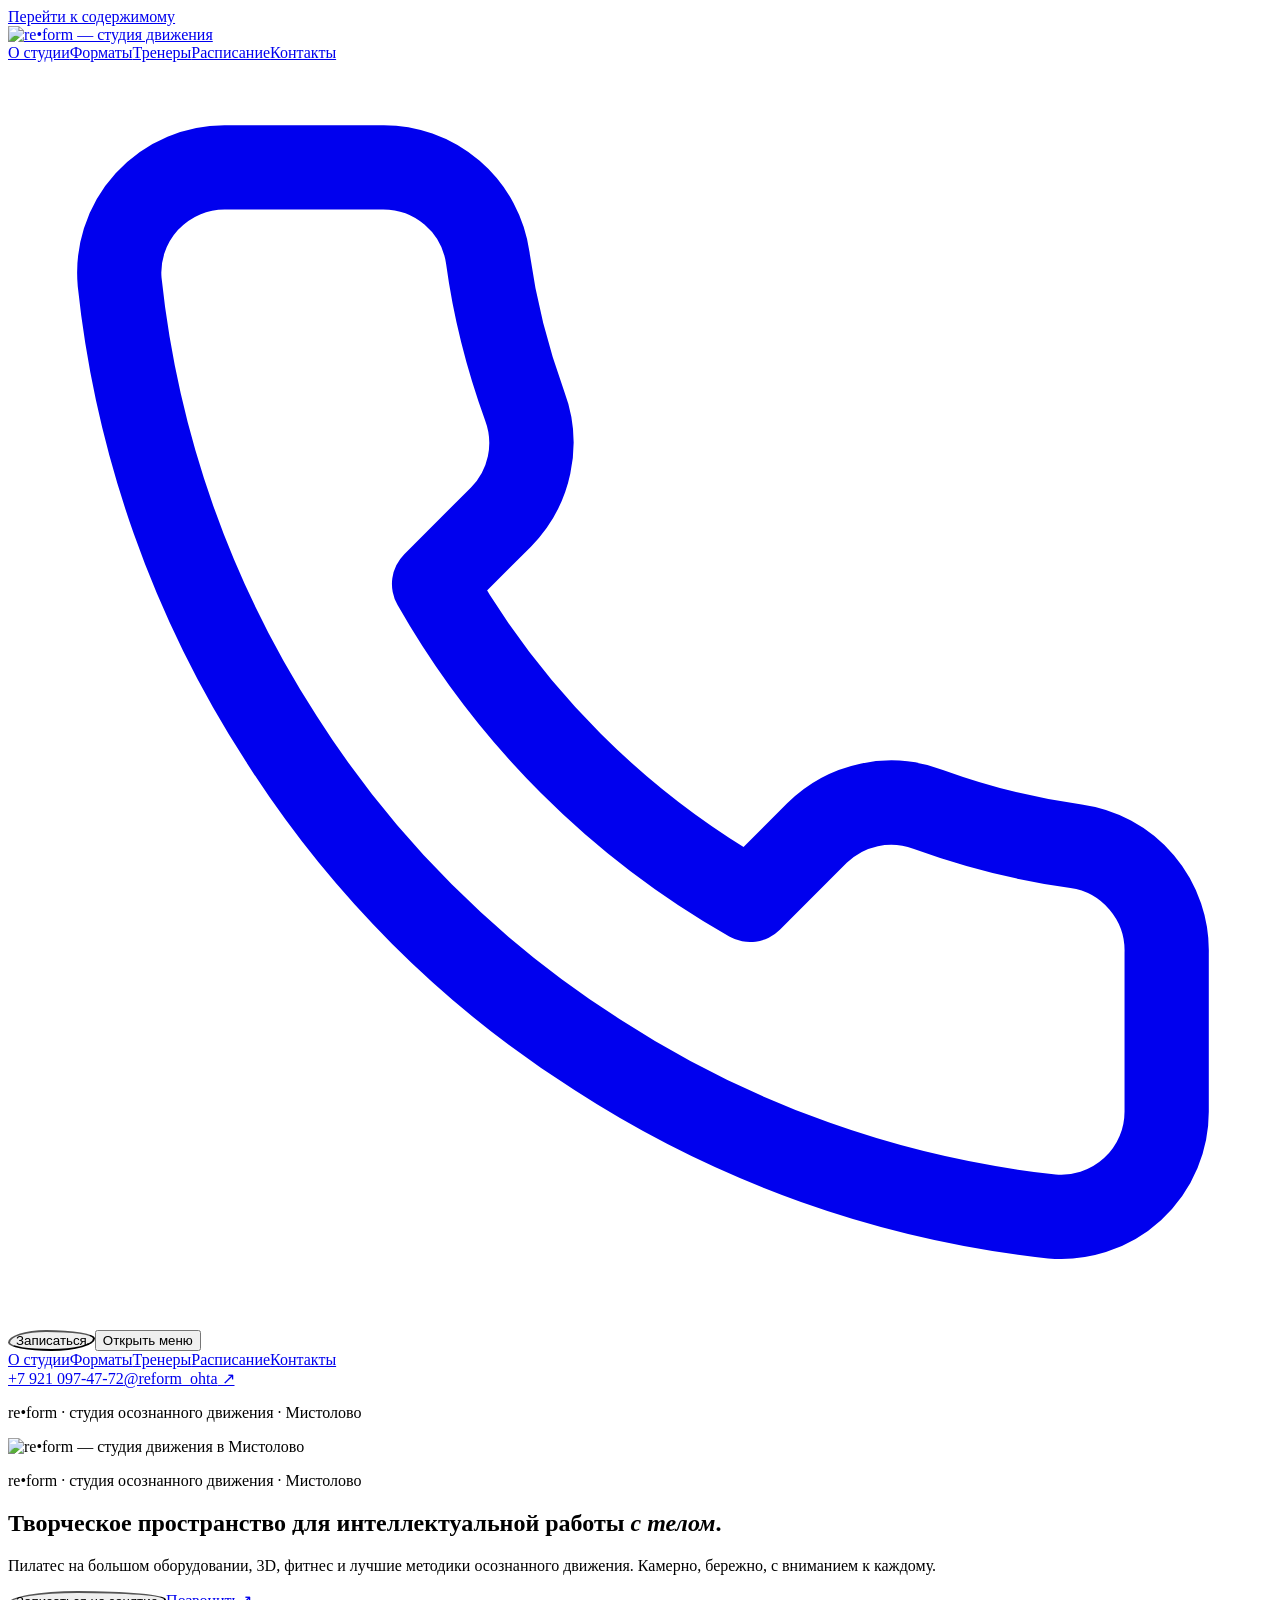
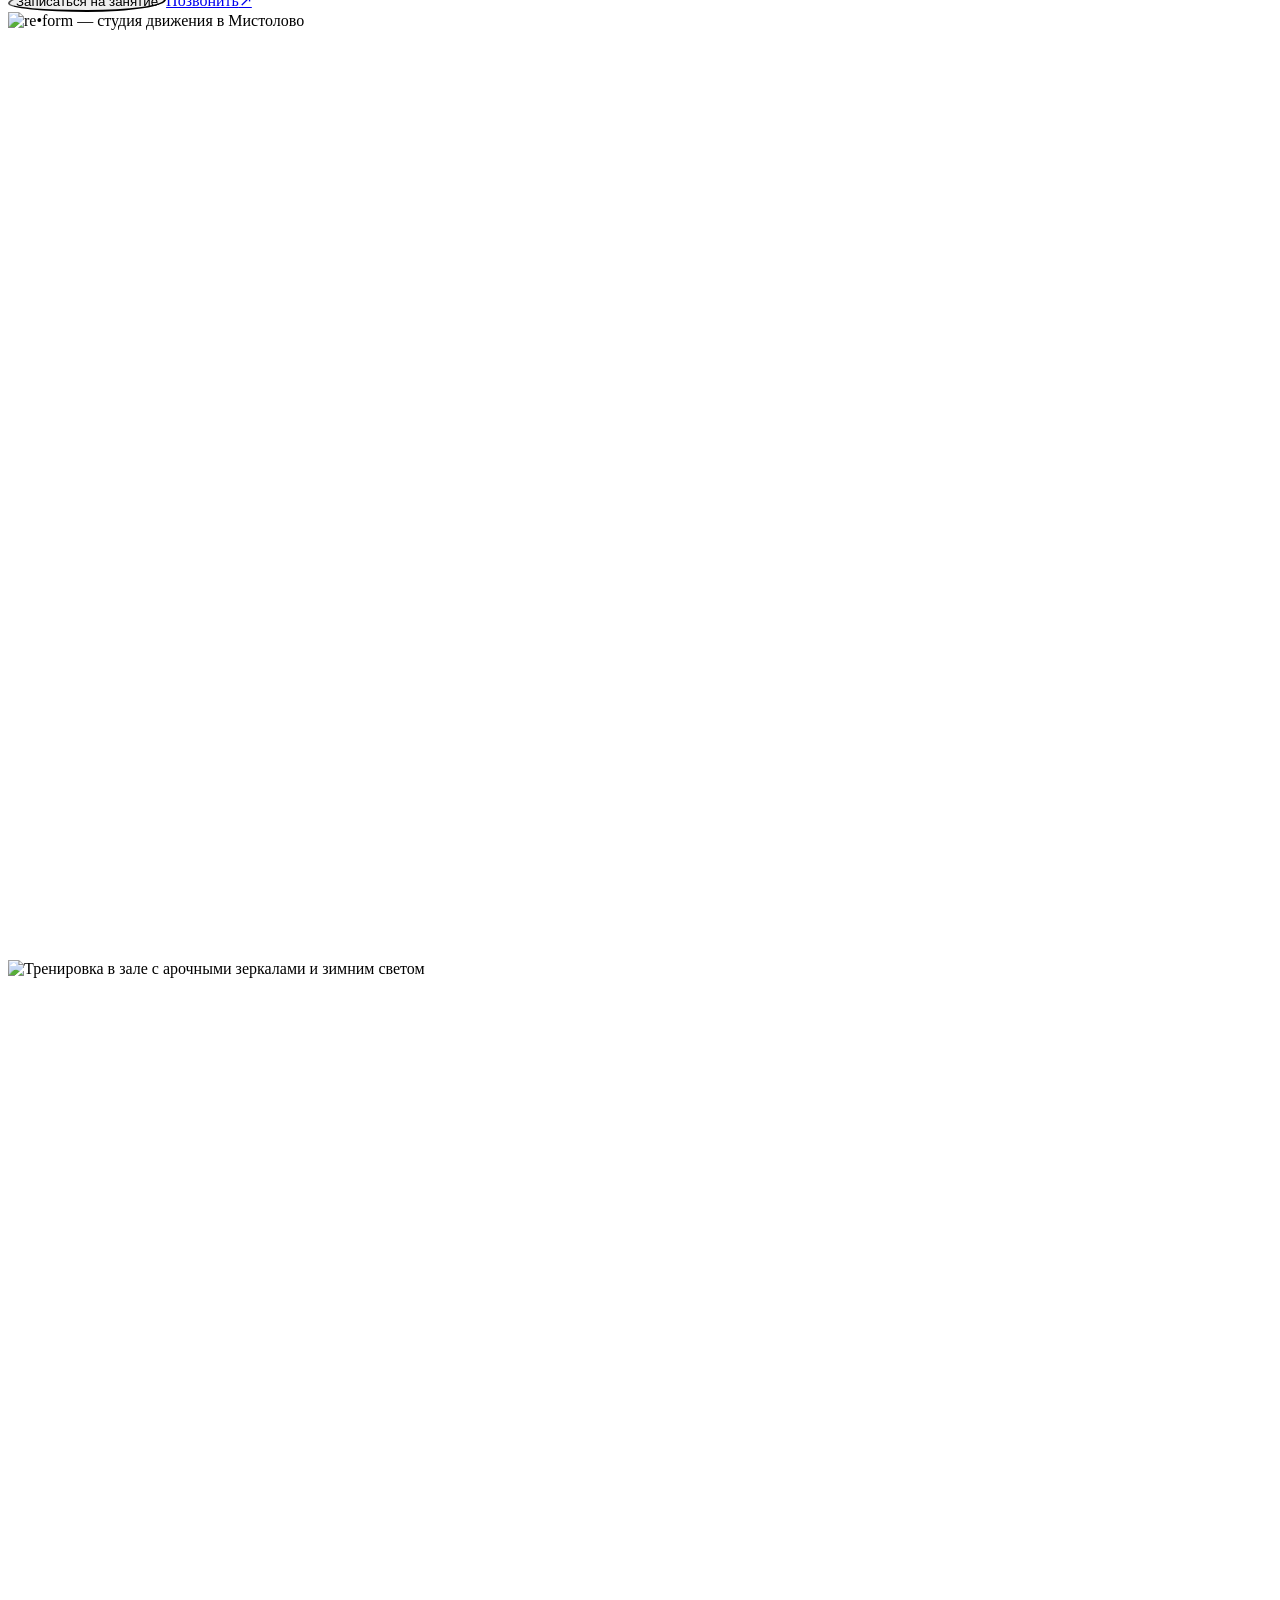
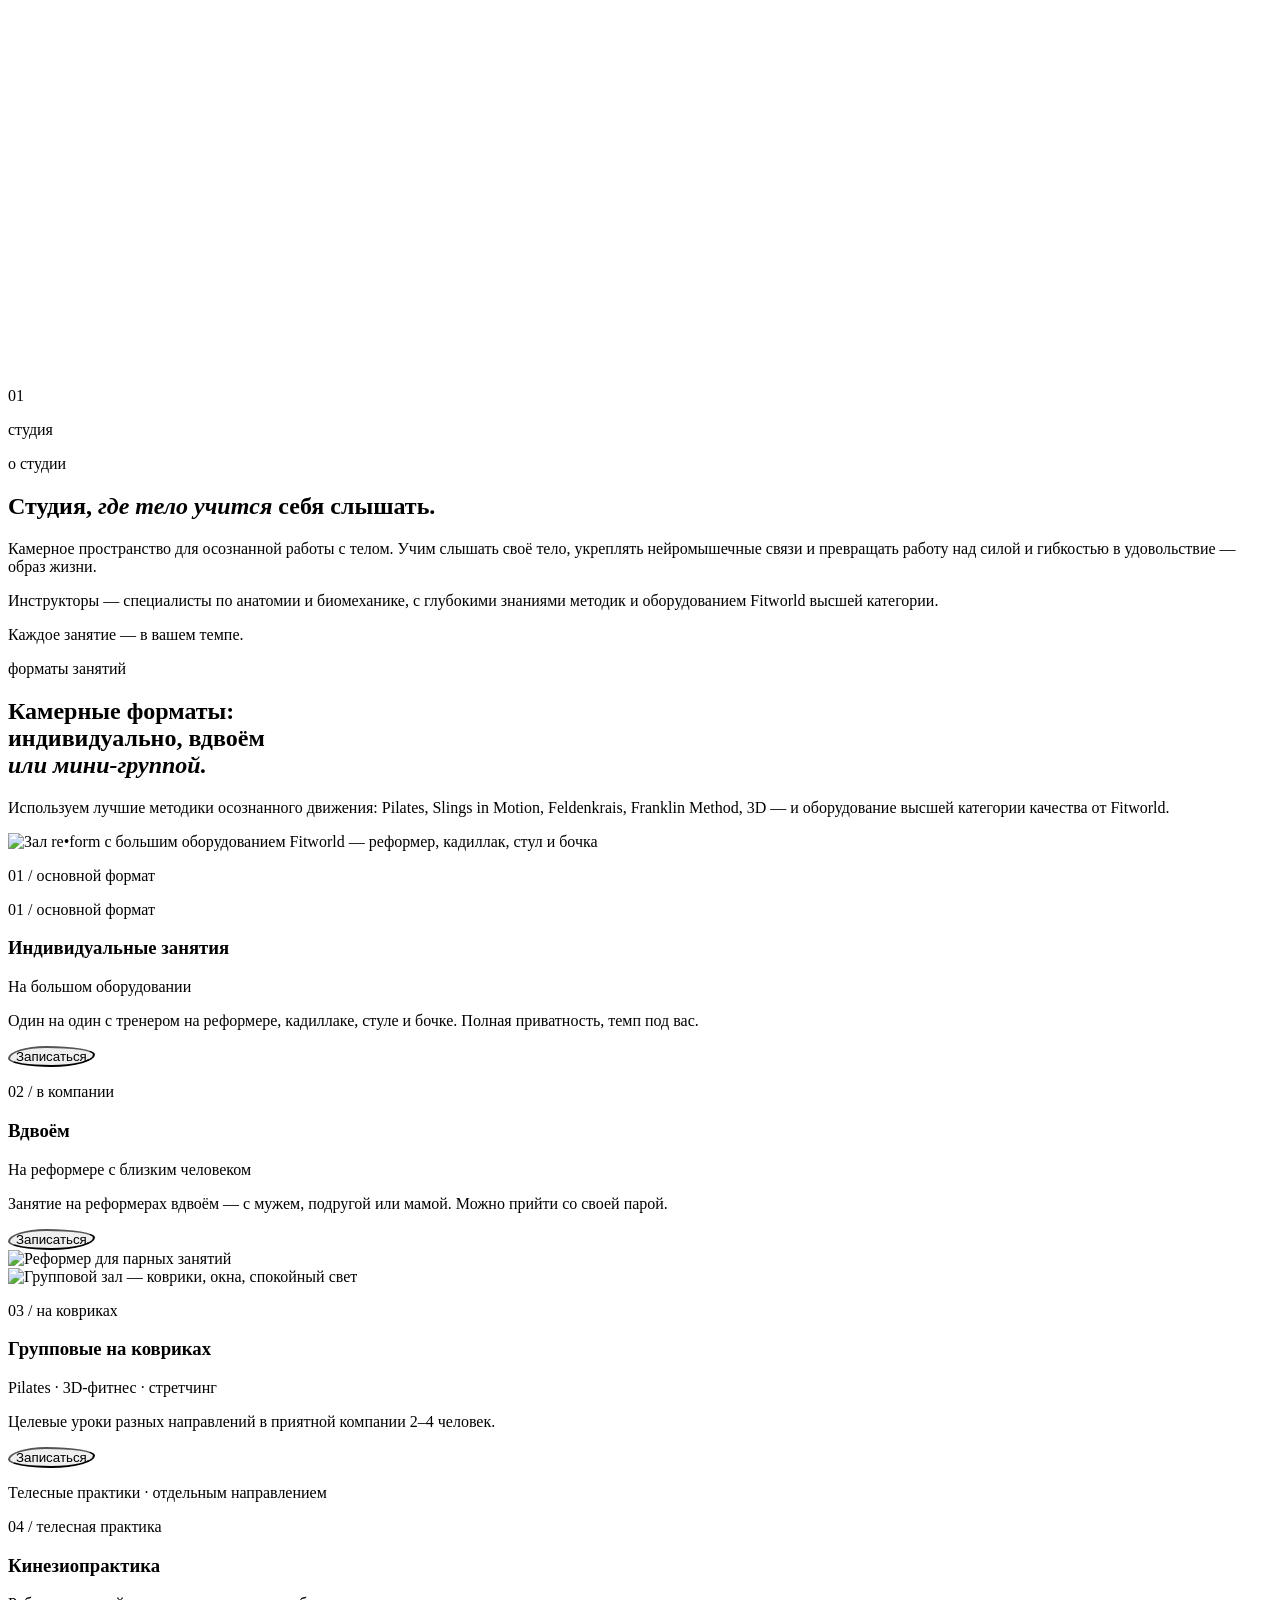
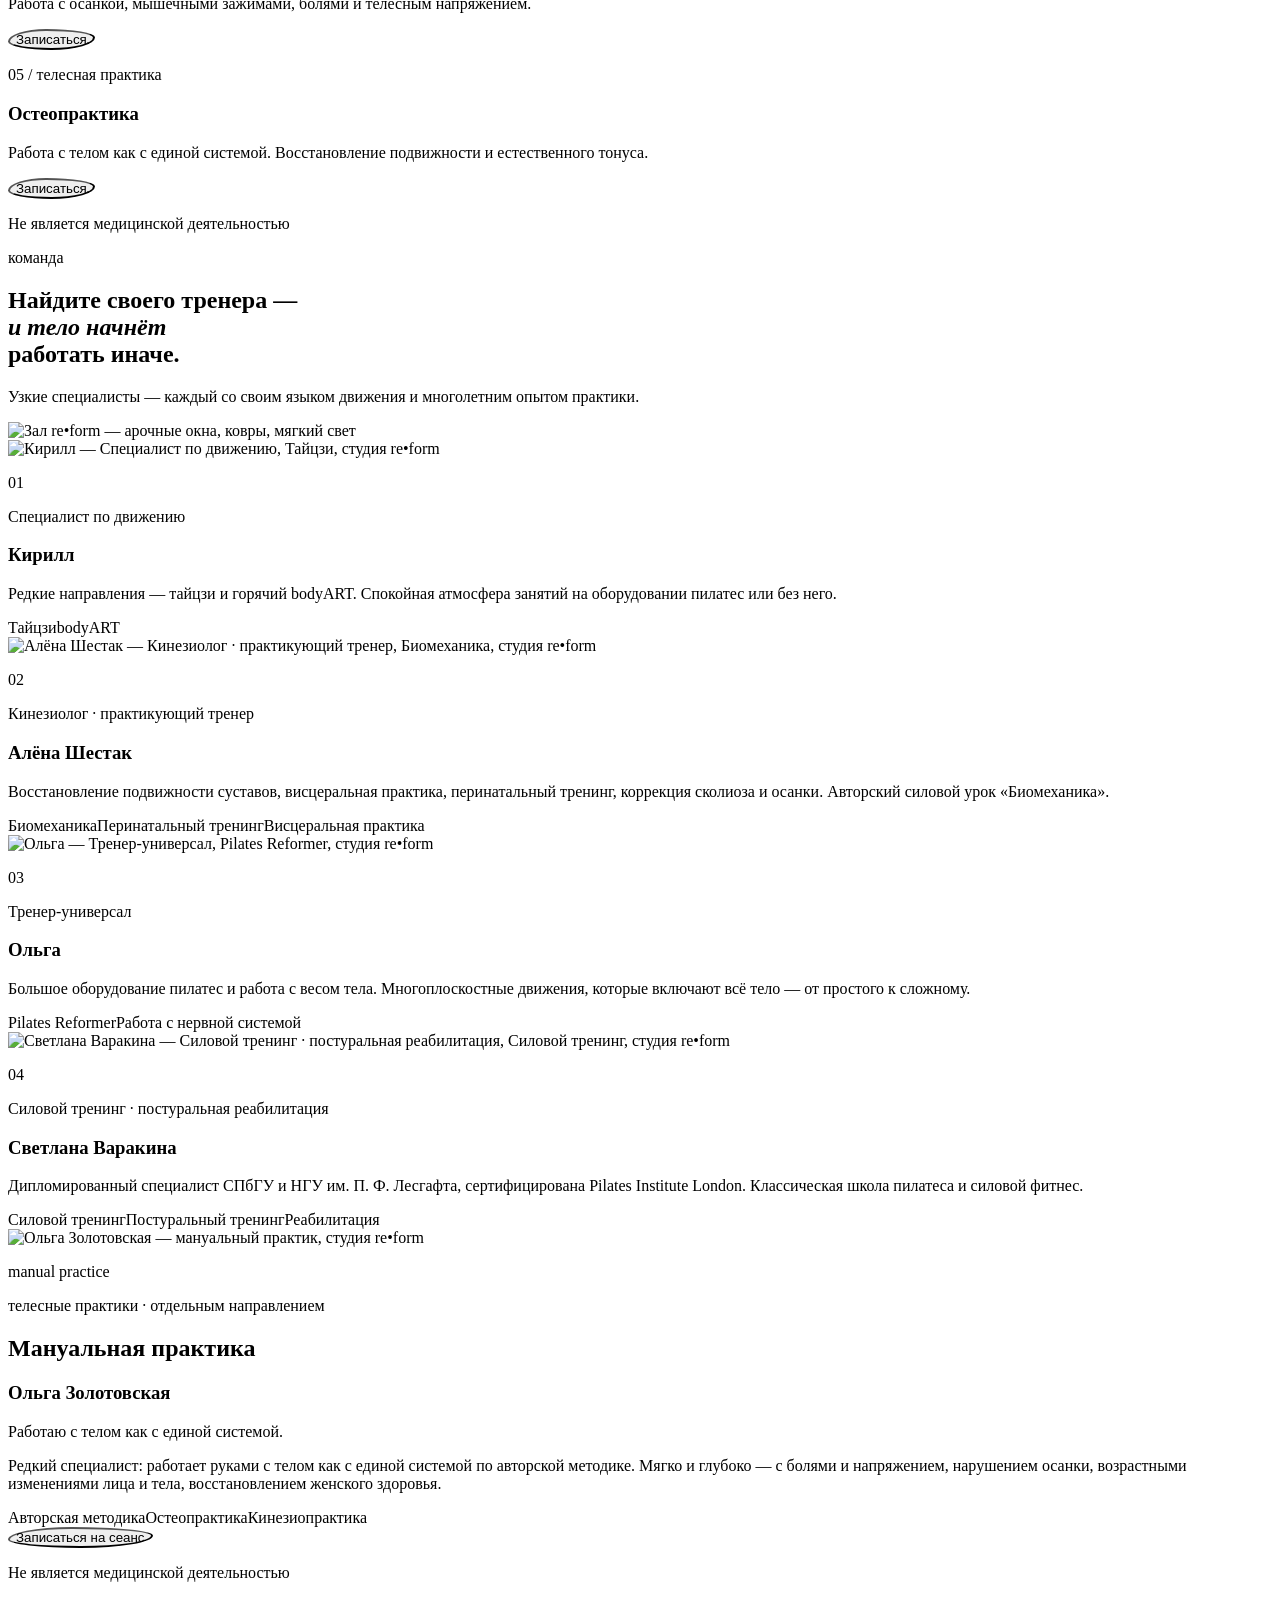
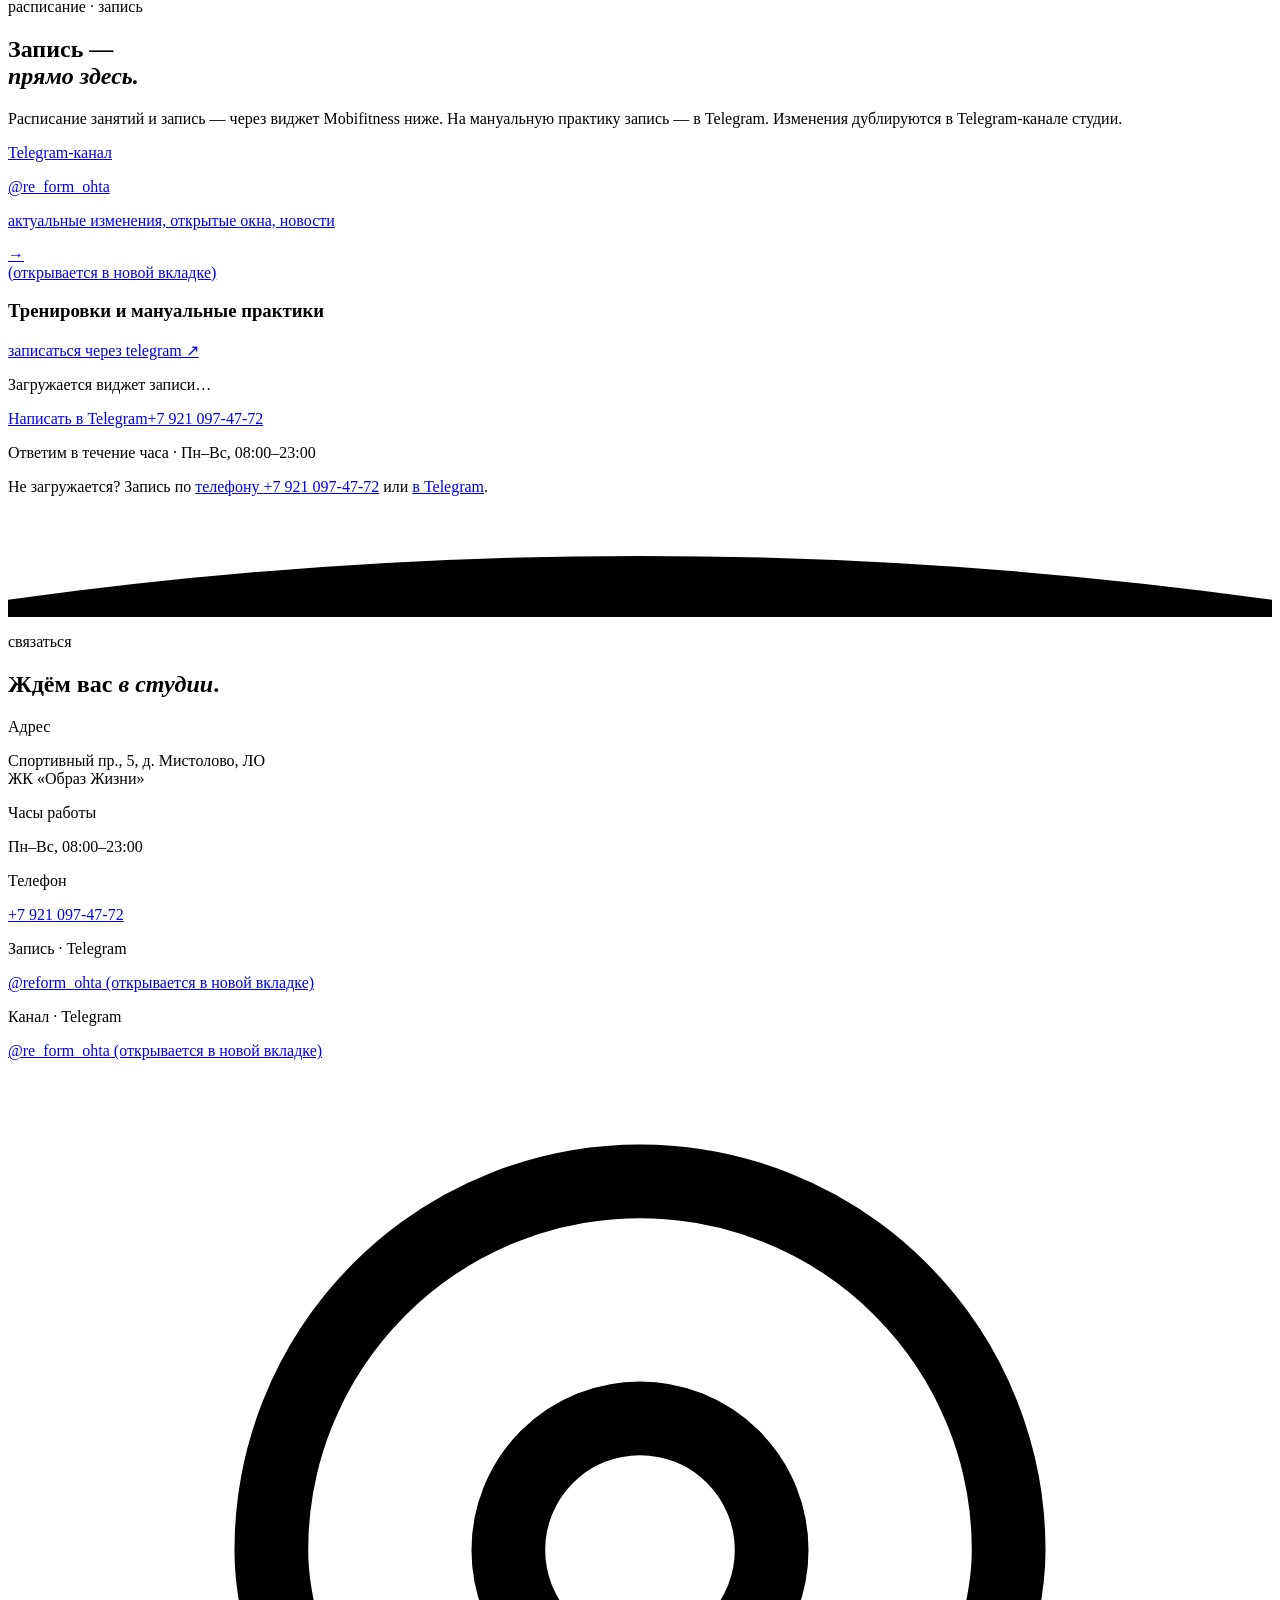
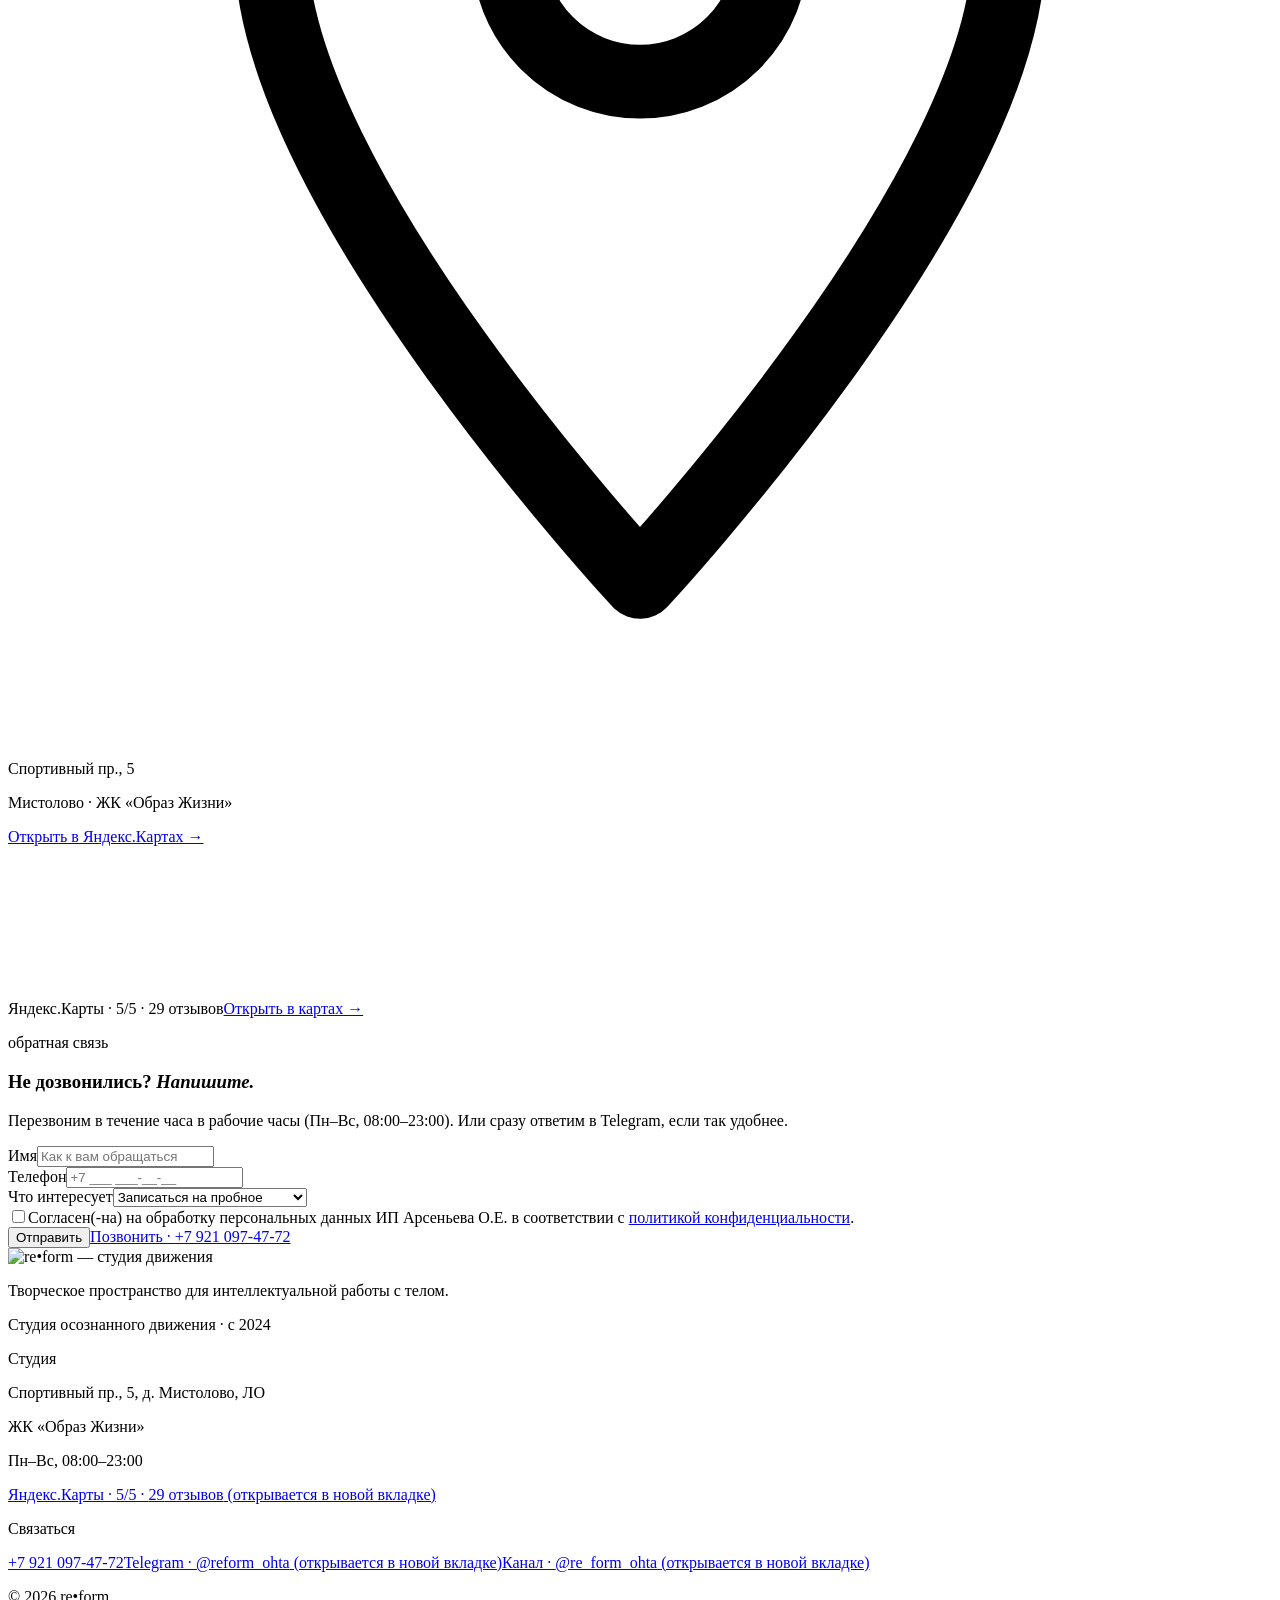
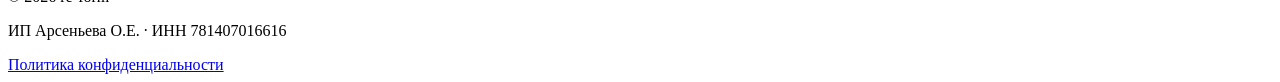
==== commit ec0d0701: "fix(schedule): single Mobifitness widget (rate-limit blocked dual mount)" ====
--- a/index.html
+++ b/index.html
@@ -1 +1 @@
-<!DOCTYPE html><html lang="ru" class="__variable_9298e7 __variable_faef94 __variable_abef11"><head><meta charSet="utf-8"/><meta name="viewport" content="width=device-width, initial-scale=1, maximum-scale=5, viewport-fit=cover"/><link rel="preload" as="image" href="/re-form/logo/logo-dark.png"/><link rel="preload" as="image" href="/re-form/photos/curated/hero-reception.webp" fetchPriority="high"/><link rel="preload" as="image" href="/re-form/logo/logo-cream.png"/><link rel="stylesheet" href="/re-form/_next/static/css/70deec6533056b1c.css" data-precedence="next"/><link rel="preload" as="script" fetchPriority="low" href="/re-form/_next/static/chunks/webpack-1ec13b47a7bf1462.js"/><script src="/re-form/_next/static/chunks/fd9d1056-c21c7bfed9a540e7.js" async=""></script><script src="/re-form/_next/static/chunks/117-0b900bbb7e9532b8.js" async=""></script><script src="/re-form/_next/static/chunks/main-app-380701923aad74a5.js" async=""></script><script src="/re-form/_next/static/chunks/app/page-5277c31db8b20265.js" async=""></script><link rel="preconnect" href="https://yandex.ru" crossorigin=""/><link rel="dns-prefetch" href="https://api-maps.yandex.ru"/><meta name="theme-color" content="#ECE3D1"/><title>re•form · студия пилатеса в Мистолово</title><meta name="description" content="Камерная студия пилатеса в Мистолово: Pilates Reformer, групповые занятия, кинезио- и остеопрактика. Без потока, без членских взносов. Спортивный пр., 5."/><meta name="author" content="re•form"/><link rel="manifest" href="/re-form/manifest.webmanifest" crossorigin="use-credentials"/><meta name="keywords" content="пилатес Мистолово,Pilates Reformer,студия пилатеса,кинезиопрактика,остеопрактика,групповые занятия пилатес,пилатес Ленинградская область,re-form"/><meta name="creator" content="re•form"/><meta name="publisher" content="re•form"/><meta name="robots" content="index, follow"/><meta name="googlebot" content="index, follow, max-image-preview:large, max-snippet:-1"/><link rel="canonical" href="https://re-form.studio/re-form/"/><meta name="format-detection" content="telephone=no, address=no, email=no"/><meta property="og:title" content="re•form · студия пилатеса в Мистолово"/><meta property="og:description" content="Камерная студия пилатеса. Pilates Reformer, групповые занятия, телесные практики. Без потока, без членских взносов."/><meta property="og:url" content="https://re-form.studio/re-form/"/><meta property="og:site_name" content="re•form"/><meta property="og:locale" content="ru_RU"/><meta property="og:image" content="https://re-form.studio/re-form/og/og-default.png"/><meta property="og:image:width" content="1200"/><meta property="og:image:height" content="630"/><meta property="og:image:alt" content="re•form — студия движения, Мистолово"/><meta property="og:image:type" content="image/png"/><meta property="og:type" content="website"/><meta name="twitter:card" content="summary_large_image"/><meta name="twitter:title" content="re•form · студия пилатеса в Мистолово"/><meta name="twitter:description" content="Pilates Reformer, групповые занятия, телесные практики. Без потока."/><meta name="twitter:image" content="https://re-form.studio/re-form/og/og-default.png"/><script src="/re-form/_next/static/chunks/polyfills-42372ed130431b0a.js" noModule=""></script></head><body><a href="#main" class="skip-link">Перейти к содержимому</a><script type="application/ld+json">{"@context":"https://schema.org","@type":"HealthAndBeautyBusiness","@id":"https://re-form.studio/re-form/#studio","name":"re•form","alternateName":"re-form · студия осознанного движения","description":"Творческое пространство для интеллектуальной работы с телом. Пилатес на большом оборудовании, 3D, фитнес и лучшие методики осознанного движения.","url":"https://re-form.studio/re-form/","logo":"https://re-form.studio/re-form/icon-512.png","image":["https://re-form.studio/re-form/og/og-default.png"],"telephone":"+7 921 097-47-72","priceRange":"₽₽","address":{"@type":"PostalAddress","streetAddress":"Спортивный пр., 5","addressLocality":"д. Мистолово","addressRegion":"Ленинградская область","addressCountry":"RU"},"geo":{"@type":"GeoCoordinates","latitude":60.0728,"longitude":30.2941},"hasMap":"https://yandex.ru/maps/org/re_form/47524385462","sameAs":["https://t.me/re_form_ohta","https://t.me/reform_ohta","https://yandex.ru/maps/org/re_form/47524385462"],"aggregateRating":{"@type":"AggregateRating","ratingValue":5,"reviewCount":29,"bestRating":5,"worstRating":1},"openingHoursSpecification":[{"@type":"OpeningHoursSpecification","dayOfWeek":["Monday","Tuesday","Wednesday","Thursday","Friday","Saturday","Sunday"],"opens":"08:00","closes":"23:00"}],"makesOffer":[{"@type":"Offer","itemOffered":{"@type":"Service","name":"Индивидуальные занятия на большом оборудовании"},"priceSpecification":{"@type":"PriceSpecification","maxPrice":"4500","priceCurrency":"RUB"},"availability":"https://schema.org/InStock"},{"@type":"Offer","itemOffered":{"@type":"Service","name":"Занятия вдвоём"},"priceSpecification":{"@type":"PriceSpecification","maxPrice":"3500","priceCurrency":"RUB"},"availability":"https://schema.org/InStock"},{"@type":"Offer","itemOffered":{"@type":"Service","name":"Групповые занятия на ковриках"},"price":"2500","priceCurrency":"RUB","availability":"https://schema.org/InStock"},{"@type":"Offer","itemOffered":{"@type":"Service","name":"Остеопрактика"},"priceSpecification":{"@type":"PriceSpecification","maxPrice":"6500","priceCurrency":"RUB"},"availability":"https://schema.org/InStock"}]}</script><header class="fixed top-0 inset-x-0 z-40 transition-all duration-500 bg-transparent py-5"><div class="mx-auto px-6 lg:px-10 max-w-[1480px] flex items-center justify-between gap-4"><a href="#hero" aria-label="re•form — на главную" class="shrink-0 focus-visible:outline-2 focus-visible:outline-bronzeDeep focus-visible:outline-offset-4 rounded-sm"><img src="/re-form/logo/logo-dark.png" alt="re•form — студия движения" class="block w-auto select-none h-9 lg:h-10 " width="1800" height="840" decoding="async"/></a><nav aria-label="Главная навигация" class="hidden lg:flex items-center gap-7 xl:gap-9"><a href="#about" class="text-eyebrow font-mono uppercase tracking-editorial text-inkSoft hover:text-bronzeDeep transition-colors py-2 focus-visible:outline-2 focus-visible:outline-bronzeDeep focus-visible:outline-offset-2">О студии</a><a href="#formats" class="text-eyebrow font-mono uppercase tracking-editorial text-inkSoft hover:text-bronzeDeep transition-colors py-2 focus-visible:outline-2 focus-visible:outline-bronzeDeep focus-visible:outline-offset-2">Форматы</a><a href="#coaches" class="text-eyebrow font-mono uppercase tracking-editorial text-inkSoft hover:text-bronzeDeep transition-colors py-2 focus-visible:outline-2 focus-visible:outline-bronzeDeep focus-visible:outline-offset-2">Тренеры</a><a href="#schedule" class="text-eyebrow font-mono uppercase tracking-editorial text-inkSoft hover:text-bronzeDeep transition-colors py-2 focus-visible:outline-2 focus-visible:outline-bronzeDeep focus-visible:outline-offset-2">Расписание</a><a href="#contacts" class="text-eyebrow font-mono uppercase tracking-editorial text-inkSoft hover:text-bronzeDeep transition-colors py-2 focus-visible:outline-2 focus-visible:outline-bronzeDeep focus-visible:outline-offset-2">Контакты</a></nav><div class="flex items-center gap-2 lg:gap-3"><a href="tel:+79210974772" aria-label="Позвонить +7 921 097-47-72" class="hidden md:inline-flex items-center justify-center w-10 h-10 lg:w-11 lg:h-11 text-ink hover:text-grassDeep transition-colors rounded-full border border-hairline/50 hover:border-grassDeep focus-visible:outline-2 focus-visible:outline-bronzeDeep focus-visible:outline-offset-2"><svg viewBox="0 0 24 24" fill="none" stroke="currentColor" stroke-width="1.6" class="w-4 h-4" aria-hidden="true"><path stroke-linecap="round" stroke-linejoin="round" d="M22 16.92v3a2 2 0 0 1-2.18 2 19.79 19.79 0 0 1-8.63-3.07 19.5 19.5 0 0 1-6-6 19.79 19.79 0 0 1-3.07-8.67A2 2 0 0 1 4.11 2h3a2 2 0 0 1 2 1.72c.13.96.37 1.9.7 2.81a2 2 0 0 1-.45 2.11L8.09 9.91a16 16 0 0 0 6 6l1.27-1.27a2 2 0 0 1 2.11-.45c.91.33 1.85.57 2.81.7A2 2 0 0 1 22 16.92Z"></path></svg></a><button style="border-radius:44% 56% 50% 50% / 60% 40% 60% 40%" class="inline-flex items-center justify-center font-mono uppercase tracking-editorial transition-all duration-500 ease-[cubic-bezier(.22,.61,.36,1)] hover:scale-[1.04] active:scale-[0.98] bg-grass text-cream hover:bg-grassDeep px-6 py-2.5 text-eyebrow shrink-0">Записаться</button><button type="button" aria-label="Открыть меню" aria-expanded="false" aria-controls=":Refkq:" class="lg:hidden relative w-11 h-11 flex items-center justify-center text-ink"><span class="sr-only">Открыть меню</span><span aria-hidden="true" class="block relative w-6 h-4"><span class="absolute left-0 right-0 h-px bg-ink transition-all duration-300 top-0"></span><span class="absolute left-0 right-0 top-1/2 -translate-y-1/2 h-px bg-ink transition-opacity duration-300 opacity-100"></span><span class="absolute left-0 right-0 h-px bg-ink transition-all duration-300 bottom-0"></span></span></button></div></div></header><div id=":Refkq:" role="dialog" aria-modal="true" aria-label="Меню" class="lg:hidden fixed inset-0 z-30 transition-opacity duration-300 opacity-0 pointer-events-none"><div class="absolute inset-x-0 top-0 bg-cream pt-24 pb-10 px-6 shadow-deep transition-transform duration-500 -translate-y-full" style="border-radius:0 0 32px 32px"><nav aria-label="Мобильная навигация" class="flex flex-col gap-1"><a href="#about" style="transition-delay:0ms" class="font-display text-h2 font-light text-ink hover:text-bronzeDeep transition-colors py-3 border-b border-hairline/40 focus-visible:outline-2 focus-visible:outline-bronzeDeep focus-visible:outline-offset-2">О студии</a><a href="#formats" style="transition-delay:40ms" class="font-display text-h2 font-light text-ink hover:text-bronzeDeep transition-colors py-3 border-b border-hairline/40 focus-visible:outline-2 focus-visible:outline-bronzeDeep focus-visible:outline-offset-2">Форматы</a><a href="#coaches" style="transition-delay:80ms" class="font-display text-h2 font-light text-ink hover:text-bronzeDeep transition-colors py-3 border-b border-hairline/40 focus-visible:outline-2 focus-visible:outline-bronzeDeep focus-visible:outline-offset-2">Тренеры</a><a href="#schedule" style="transition-delay:120ms" class="font-display text-h2 font-light text-ink hover:text-bronzeDeep transition-colors py-3 border-b border-hairline/40 focus-visible:outline-2 focus-visible:outline-bronzeDeep focus-visible:outline-offset-2">Расписание</a><a href="#contacts" style="transition-delay:160ms" class="font-display text-h2 font-light text-ink hover:text-bronzeDeep transition-colors py-3 border-b border-hairline/40 focus-visible:outline-2 focus-visible:outline-bronzeDeep focus-visible:outline-offset-2">Контакты</a></nav><div class="mt-8 flex flex-wrap items-center gap-5"><a href="tel:+79210974772" class="font-display text-h3 text-ink hover:text-grassDeep transition-colors">+7 921 097-47-72</a><a href="https://t.me/reform_ohta" target="_blank" rel="noopener noreferrer" class="font-mono text-eyebrow uppercase tracking-editorial text-bronzeDeep hover:text-grassDeep transition-colors">@reform_ohta<!-- --> ↗</a></div><p class="mt-6 font-mono text-eyebrow uppercase tracking-editorial text-inkSoft">re•form · студия осознанного движения · Мистолово</p></div></div><main id="main" tabindex="-1"><section id="hero" aria-labelledby="hero-heading" class="relative min-h-screen pt-24 lg:pt-32 pb-12 lg:pb-20 overflow-hidden bg-cream"><div aria-hidden="true" class="absolute pointer-events-none rounded-blob w-[42rem] h-[42rem] lg:w-[58rem] lg:h-[58rem] -top-32 -right-32 bg-oakSoft blur-3xl animate-drift animate-morph " style="opacity:0.55"></div><div aria-hidden="true" class="absolute pointer-events-none rounded-blob w-[28rem] h-[28rem] lg:w-[36rem] lg:h-[36rem] -bottom-40 -left-40 bg-grass blur-3xl animate-drift  " style="opacity:0.16"></div><div aria-hidden="true" class="absolute pointer-events-none rounded-blob w-72 h-72 lg:w-80 lg:h-80 top-1/2 left-1/2 -translate-x-1/2 -translate-y-1/2 bg-claySoft blur-3xl animate-drift animate-morph " style="opacity:0.1"></div><div class="hidden lg:block absolute top-24 bottom-12 -right-[3%] w-[60%] xl:w-[58%] z-0 animate-fade-up [animation-delay:0.3s]"><div class="relative h-full w-full shadow-deep -rotate-1 overflow-hidden bg-creamDeep" style="border-radius:48% 52% 44% 56% / 56% 44% 50% 50%"><img src="/re-form/photos/curated/hero-reception.webp" alt="re•form — студия движения в Мистолово" class="w-full h-full object-cover object-center" width="1100" height="770" loading="eager" fetchPriority="high" decoding="async"/><div class="absolute inset-0 bg-gradient-to-r from-cream/30 via-transparent to-transparent" aria-hidden="true"></div></div></div><div class="relative z-10 mx-auto px-6 lg:px-10 max-w-[1480px] grid lg:grid-cols-12 gap-8 items-center lg:min-h-[calc(100vh-9rem)]"><div class="lg:col-span-5 relative"><div class="mb-5 lg:mb-7 animate-fade-in [animation-delay:0.05s]"><p class="font-mono uppercase tracking-editorial text-bronzeDeep text-eyebrow ">re•form · студия осознанного движения · Мистолово</p></div><h1 id="hero-heading" class="font-display font-light text-h1 lg:text-hero text-ink leading-[1.06] mb-5 lg:mb-7 animate-reveal-clip [text-wrap:balance]">Творческое пространство для интеллектуальной работы<!-- --> <em class="italic font-light text-grassDeep">с телом</em>.</h1><p class="font-sans text-base lg:text-xl text-inkSoft leading-relaxed max-w-md mb-7 lg:mb-10 animate-fade-up [animation-delay:0.45s]">Пилатес на большом оборудовании, 3D, фитнес и лучшие методики осознанного движения. Камерно, бережно, с вниманием к каждому.</p><div class="flex flex-wrap items-center gap-4 lg:gap-6 animate-fade-up [animation-delay:0.65s] mb-6"><button style="border-radius:44% 56% 50% 50% / 60% 40% 60% 40%" class="inline-flex items-center justify-center font-mono uppercase tracking-editorial transition-all duration-500 ease-[cubic-bezier(.22,.61,.36,1)] hover:scale-[1.04] active:scale-[0.98] bg-grass text-cream hover:bg-grassDeep px-10 py-4 text-eyebrowLg ">Записаться на занятие</button><a href="tel:+79210974772" class="group inline-flex items-baseline gap-3 text-eyebrowLg font-mono uppercase tracking-editorial text-bronzeDeep hover:text-grassDeep transition-colors py-2 border-b border-bronzeDeep/40 hover:border-grassDeep">Позвонить<span class="transition-transform group-hover:translate-x-1">↗</span></a></div></div><div class="lg:hidden col-span-12 relative animate-fade-up [animation-delay:0.3s]"><div class="relative shadow-deep -rotate-1 overflow-hidden bg-creamDeep" style="border-radius:48% 52% 44% 56% / 56% 44% 50% 50%;aspect-ratio:4/3"><img src="/re-form/photos/curated/hero-reception.webp" alt="re•form — студия движения в Мистолово" class="w-full h-full object-cover object-center" width="823" height="576" loading="eager" fetchPriority="high" decoding="async"/><div class="absolute inset-0 bg-gradient-to-tr from-cream/20 via-transparent to-transparent" aria-hidden="true"></div></div></div></div><div aria-hidden="true" class="absolute bottom-6 left-1/2 -translate-x-1/2 hidden lg:flex items-center gap-3 animate-fade-in [animation-delay:1s]"><span class="block w-12 h-px bg-bronzeDeep"></span><span class="block w-1.5 h-1.5 rounded-full bg-bronzeDeep"></span><span class="block w-12 h-px bg-bronzeDeep"></span></div></section><section id="about" aria-labelledby="about-heading" class="relative bg-cream py-16 lg:py-36 overflow-hidden"><div aria-hidden="true" class="absolute pointer-events-none rounded-blob w-[28rem] h-[28rem] lg:w-[36rem] lg:h-[36rem] -top-32 -left-32 bg-oak blur-3xl animate-drift  " style="opacity:0.16"></div><div aria-hidden="true" class="absolute pointer-events-none rounded-blob w-72 h-72 lg:w-80 lg:h-80 -bottom-40 -right-40 bg-grass blur-3xl animate-drift  " style="opacity:0.1"></div><div class="relative mx-auto px-6 lg:px-10 max-w-[1480px]"><div class="grid lg:grid-cols-12 gap-10 lg:gap-16 items-center"><div class="lg:col-span-7 order-2 lg:order-1"><div style="transition-delay:0ms" class="transition-[opacity,transform] duration-[800ms] ease-[cubic-bezier(.22,.61,.36,1)] opacity-0 translate-y-3 "><div class="relative"><div class="overflow-hidden bg-creamDeep shadow-soft rotate-1" style="border-radius:44% 56% 50% 50% / 60% 40% 60% 40%;aspect-ratio:5/4"><img src="/re-form/photos/curated/coach-mat-practice.webp" alt="Тренировка в зале с арочными зеркалами и зимним светом" loading="lazy" class="w-full h-full object-cover"/></div><div class="absolute -bottom-7 -right-5 bg-bronze text-cream w-24 h-24 flex flex-col items-center justify-center shadow-soft rotate-[-6deg]" style="border-radius:62% 38% 55% 45% / 50% 60% 40% 50%"><p class="font-display text-3xl font-light leading-none">01</p><p class="font-mono text-[9px] uppercase tracking-editorial opacity-80 mt-1">студия</p></div></div></div></div><div class="lg:col-span-5 lg:pl-4 order-1 lg:order-2"><div style="transition-delay:0ms" class="transition-[opacity,transform] duration-[800ms] ease-[cubic-bezier(.22,.61,.36,1)] opacity-0 translate-y-3 "><p class="font-mono uppercase tracking-editorial text-bronzeDeep text-eyebrow mb-6">о студии</p></div><div style="transition-delay:80ms" class="transition-[opacity,transform] duration-[800ms] ease-[cubic-bezier(.22,.61,.36,1)] opacity-0 translate-y-3 "><h2 id="about-heading" class="font-display font-light text-hero text-ink mb-7 leading-[1.04] [text-wrap:balance]">Студия,<!-- --> <em class="italic font-light text-bronzeDeep">где тело учится</em> <!-- -->себя слышать.</h2></div><div style="transition-delay:160ms" class="transition-[opacity,transform] duration-[800ms] ease-[cubic-bezier(.22,.61,.36,1)] opacity-0 translate-y-3 "><div class="space-y-5 font-sans text-base lg:text-lg leading-relaxed text-inkSoft max-w-xl"><p>Камерное пространство для осознанной работы с телом. Учим слышать своё тело, укреплять нейромышечные связи и превращать работу над силой и гибкостью в удовольствие — образ жизни.</p><p>Инструкторы — специалисты по анатомии и биомеханике, с глубокими знаниями методик и оборудованием Fitworld высшей категории.</p></div></div><div style="transition-delay:240ms" class="transition-[opacity,transform] duration-[800ms] ease-[cubic-bezier(.22,.61,.36,1)] opacity-0 translate-y-3 "><p class="mt-9 font-display italic text-h2 text-grassDeep leading-snug max-w-md">Каждое занятие — в вашем темпе.</p></div></div></div></div></section><section id="formats" aria-labelledby="formats-heading" class="relative bg-cream py-16 lg:py-32 overflow-hidden"><div aria-hidden="true" class="absolute pointer-events-none rounded-blob w-[42rem] h-[42rem] lg:w-[58rem] lg:h-[58rem] -bottom-40 -right-40 bg-creamSoft blur-3xl animate-drift  " style="opacity:0.5"></div><div class="relative mx-auto px-6 lg:px-10 max-w-[1480px]"><div class="grid lg:grid-cols-12 gap-6 mb-12 lg:mb-16"><div style="transition-delay:0ms" class="transition-[opacity,transform] duration-[800ms] ease-[cubic-bezier(.22,.61,.36,1)] opacity-0 translate-y-3 lg:col-span-7"><p class="font-mono uppercase tracking-editorial text-bronzeDeep text-eyebrow mb-6">форматы занятий</p><h2 id="formats-heading" class="font-display font-light text-hero text-ink leading-[1.04] [text-wrap:balance]">Камерные форматы:<!-- --> <br/>индивидуально, вдвоём<!-- --> <br/><em class="italic font-light text-bronzeDeep">или мини-группой.</em></h2></div><div style="transition-delay:120ms" class="transition-[opacity,transform] duration-[800ms] ease-[cubic-bezier(.22,.61,.36,1)] opacity-0 translate-y-3 lg:col-span-5 lg:pt-12"><p class="font-sans text-lg text-inkSoft leading-relaxed max-w-md">Используем лучшие методики осознанного движения: Pilates, Slings in Motion, Feldenkrais, Franklin Method, 3D — и оборудование высшей категории качества от Fitworld.</p></div></div><div style="transition-delay:0ms" class="transition-[opacity,transform] duration-[800ms] ease-[cubic-bezier(.22,.61,.36,1)] opacity-0 translate-y-3 "><article class="grid lg:grid-cols-12 gap-6 lg:gap-8 mb-10 lg:mb-12 items-stretch"><div class="lg:col-span-7 relative aspect-[16/10] lg:aspect-auto lg:min-h-[460px] overflow-hidden shadow-soft" style="border-radius:44% 56% 38% 62% / 50% 50% 50% 50%"><img src="/re-form/photos/curated/studio-wide-reception.webp" alt="Зал re•form с большим оборудованием Fitworld — реформер, кадиллак, стул и бочка" class="absolute inset-0 w-full h-full object-cover" loading="lazy"/><div class="absolute inset-0 bg-gradient-to-tr from-ink/30 via-transparent to-transparent" aria-hidden="true"></div><p class="absolute top-7 left-8 font-mono text-eyebrow uppercase tracking-editorial text-cream/90">01 / основной формат</p></div><div class="lg:col-span-5 bg-creamSoft border border-bronzeDeep/25 px-7 py-9 sm:px-10 sm:py-10 lg:p-12 flex flex-col justify-between shadow-soft rounded-[32px]"><div><p class="font-mono text-eyebrow uppercase tracking-editorial text-bronzeDeep mb-3">01 / основной формат</p><h3 class="font-display font-light text-h1 text-ink mb-2 leading-tight">Индивидуальные занятия</h3><p class="font-mono text-eyebrow uppercase tracking-editorial text-bronzeDeep mb-5">На большом оборудовании</p><p class="font-sans text-base lg:text-lg text-inkSoft leading-relaxed mb-7">Один на один с тренером на реформере, кадиллаке, стуле и бочке. Полная приватность, темп под вас.</p></div><div class="flex items-center justify-between gap-4"><button style="border-radius:44% 56% 50% 50% / 60% 40% 60% 40%" class="inline-flex items-center justify-center font-mono uppercase tracking-editorial transition-all duration-500 ease-[cubic-bezier(.22,.61,.36,1)] hover:scale-[1.04] active:scale-[0.98] bg-grass text-cream hover:bg-grassDeep px-6 py-2.5 text-eyebrow ">Записаться</button></div></div></article></div><div style="transition-delay:0ms" class="transition-[opacity,transform] duration-[800ms] ease-[cubic-bezier(.22,.61,.36,1)] opacity-0 translate-y-3 "><article class="grid lg:grid-cols-12 gap-6 lg:gap-8 mb-10 lg:mb-12 items-stretch"><div class="lg:col-span-7 relative bg-creamDeep px-8 py-10 lg:px-14 lg:py-14 overflow-hidden flex flex-col justify-between rounded-[32px]"><div aria-hidden="true" class="absolute -bottom-24 -right-24 w-80 h-80 bg-oakSoft/50 blur-2xl pointer-events-none" style="border-radius:62% 38% 55% 45% / 50% 60% 40% 50%"></div><div class="relative"><p class="font-mono text-eyebrow uppercase tracking-editorial text-bronzeDeep mb-4">02 / в компании</p><h3 class="font-display font-light text-h1 text-ink mb-2 leading-tight">Вдвоём</h3><p class="font-mono text-eyebrow uppercase tracking-editorial text-bronzeDeep mb-5">На реформере с близким человеком</p><p class="font-sans text-base lg:text-lg text-inkSoft leading-relaxed mb-7 max-w-md">Занятие на реформерах вдвоём — с мужем, подругой или мамой. Можно прийти со своей парой.</p></div><div class="relative flex items-center gap-7"><button style="border-radius:44% 56% 50% 50% / 60% 40% 60% 40%" class="inline-flex items-center justify-center font-mono uppercase tracking-editorial transition-all duration-500 ease-[cubic-bezier(.22,.61,.36,1)] hover:scale-[1.04] active:scale-[0.98] bg-grass text-cream hover:bg-grassDeep px-6 py-2.5 text-eyebrow ">Записаться</button></div></div><div class="lg:col-span-5 relative aspect-[4/5] lg:aspect-auto overflow-hidden shadow-soft" style="border-radius:44% 56% 38% 62% / 50% 50% 50% 50%"><img src="/re-form/photos/curated/studio-mat-room.webp" alt="Реформер для парных занятий" width="1280" height="591" class="absolute inset-0 w-full h-full object-cover" loading="lazy" decoding="async"/></div></article></div><div style="transition-delay:80ms" class="transition-[opacity,transform] duration-[800ms] ease-[cubic-bezier(.22,.61,.36,1)] opacity-0 translate-y-3 "><article class="grid lg:grid-cols-12 gap-6 lg:gap-8 items-stretch"><div class="lg:col-span-5 relative aspect-[4/5] lg:aspect-auto lg:min-h-[400px] overflow-hidden shadow-soft" style="border-radius:44% 56% 38% 62% / 50% 50% 50% 50%"><img src="/re-form/photos/curated/wunda-window.webp" alt="Групповой зал — коврики, окна, спокойный свет" width="962" height="1280" class="absolute inset-0 w-full h-full object-cover" loading="lazy" decoding="async"/></div><div class="lg:col-span-7 bg-cream px-8 py-10 lg:px-14 lg:py-14 border border-hairline/40 flex flex-col justify-between rounded-[32px]"><div><p class="font-mono text-eyebrow uppercase tracking-editorial text-bronzeDeep mb-3">03 / на ковриках</p><h3 class="font-display font-light text-h1 text-ink mb-2 leading-tight">Групповые на ковриках</h3><p class="font-mono text-eyebrow uppercase tracking-editorial text-bronzeDeep mb-5">Pilates · 3D-фитнес · стретчинг</p><p class="font-sans text-base lg:text-lg text-inkSoft leading-relaxed mb-7 max-w-xl">Целевые уроки разных направлений в приятной компании 2–4 человек.</p></div><div class="flex items-center gap-7"><button style="border-radius:44% 56% 50% 50% / 60% 40% 60% 40%" class="inline-flex items-center justify-center font-mono uppercase tracking-editorial transition-all duration-500 ease-[cubic-bezier(.22,.61,.36,1)] hover:scale-[1.04] active:scale-[0.98] bg-grass text-cream hover:bg-grassDeep px-6 py-2.5 text-eyebrow ">Записаться</button></div></div></article></div><div style="transition-delay:120ms" class="transition-[opacity,transform] duration-[800ms] ease-[cubic-bezier(.22,.61,.36,1)] opacity-0 translate-y-3 "><div class="mt-20 lg:mt-28 relative"><div class="flex items-center gap-4 mb-10"><div class="h-px flex-1 bg-clay/40"></div><p class="font-mono text-eyebrowLg uppercase tracking-editorial text-bronzeDeep">Телесные практики · отдельным направлением</p><div class="h-px flex-1 bg-clay/40"></div></div><div class="grid md:grid-cols-2 gap-6 lg:gap-8 items-stretch"><article class="relative bg-claySoft/30 p-9 lg:p-11 overflow-hidden flex flex-col min-h-[280px] rounded-[32px]"><div aria-hidden="true" class="absolute -top-12 right-6 w-32 h-32 bg-clay/30 blur-2xl rounded-full pointer-events-none"></div><p class="relative font-mono text-eyebrow uppercase tracking-editorial text-bronzeDeep mb-3">0<!-- -->4<!-- --> / телесная практика</p><h3 class="relative font-display font-light text-h1 text-ink mb-4 leading-tight">Кинезиопрактика</h3><p class="relative font-sans text-base text-inkSoft leading-relaxed mb-4 flex-1">Работа с осанкой, мышечными зажимами, болями и телесным напряжением.</p><div class="relative flex items-center justify-between gap-4"><button style="border-radius:44% 56% 50% 50% / 60% 40% 60% 40%" class="inline-flex items-center justify-center font-mono uppercase tracking-editorial transition-all duration-500 ease-[cubic-bezier(.22,.61,.36,1)] hover:scale-[1.04] active:scale-[0.98] bg-clay text-cream hover:bg-bronze px-6 py-2.5 text-eyebrow ">Записаться</button></div></article><article class="relative bg-claySoft/30 p-9 lg:p-11 overflow-hidden flex flex-col min-h-[280px] rounded-[32px]"><div aria-hidden="true" class="absolute -top-12 left-6 w-32 h-32 bg-clay/30 blur-2xl rounded-full pointer-events-none"></div><p class="relative font-mono text-eyebrow uppercase tracking-editorial text-bronzeDeep mb-3">0<!-- -->5<!-- --> / телесная практика</p><h3 class="relative font-display font-light text-h1 text-ink mb-4 leading-tight">Остеопрактика</h3><p class="relative font-sans text-base text-inkSoft leading-relaxed mb-4 flex-1">Работа с телом как с единой системой. Восстановление подвижности и естественного тонуса.</p><div class="relative flex items-center justify-between gap-4"><button style="border-radius:44% 56% 50% 50% / 60% 40% 60% 40%" class="inline-flex items-center justify-center font-mono uppercase tracking-editorial transition-all duration-500 ease-[cubic-bezier(.22,.61,.36,1)] hover:scale-[1.04] active:scale-[0.98] bg-clay text-cream hover:bg-bronze px-6 py-2.5 text-eyebrow ">Записаться</button></div></article></div><p class="mt-7 text-xs font-mono uppercase tracking-editorial text-inkSoft/70 text-center">Не является медицинской деятельностью</p></div></div></div></section><section id="coaches" aria-labelledby="coaches-heading" class="relative bg-creamDeep py-16 lg:py-36 overflow-hidden"><div aria-hidden="true" class="absolute pointer-events-none rounded-blob w-[42rem] h-[42rem] lg:w-[58rem] lg:h-[58rem] -top-32 -right-32 bg-grass blur-3xl animate-drift  " style="opacity:0.16"></div><div aria-hidden="true" class="absolute pointer-events-none rounded-blob w-[28rem] h-[28rem] lg:w-[36rem] lg:h-[36rem] -bottom-40 -left-40 bg-oak blur-3xl animate-drift  " style="opacity:0.22"></div><div class="relative mx-auto px-6 lg:px-10 max-w-[1480px]"><div class="grid lg:grid-cols-12 gap-10 mb-16 lg:mb-20 items-center"><div style="transition-delay:0ms" class="transition-[opacity,transform] duration-[800ms] ease-[cubic-bezier(.22,.61,.36,1)] opacity-0 translate-y-3 lg:col-span-6"><p class="font-mono uppercase tracking-editorial text-bronzeDeep text-eyebrow mb-6">команда</p><h2 id="coaches-heading" class="font-display font-light text-hero text-ink leading-[1.04] [text-wrap:balance]">Найдите своего тренера —<br/><em class="italic font-light text-grassDeep">и тело начнёт</em><br/>работать иначе.</h2><p class="mt-7 font-sans text-lg text-inkSoft leading-relaxed max-w-md">Узкие специалисты — каждый со своим языком движения и многолетним опытом практики.</p></div><div style="transition-delay:120ms" class="transition-[opacity,transform] duration-[800ms] ease-[cubic-bezier(.22,.61,.36,1)] opacity-0 translate-y-3 lg:col-span-6"><div class="relative aspect-[5/4] overflow-hidden shadow-soft" style="border-radius:62% 38% 55% 45% / 50% 60% 40% 50%"><img src="/re-form/photos/curated/studio-mat-room.webp" alt="Зал re•form — арочные окна, ковры, мягкий свет" width="1280" height="591" class="absolute inset-0 w-full h-full object-cover" loading="lazy" decoding="async"/></div></div></div><div class="space-y-12 lg:space-y-20"><div style="transition-delay:0ms" class="transition-[opacity,transform] duration-[800ms] ease-[cubic-bezier(.22,.61,.36,1)] opacity-0 translate-y-3 "><article class="grid lg:grid-cols-12 gap-8 lg:gap-14 items-center"><div class="lg:col-span-5  flex justify-center"><div class="relative w-full max-w-[420px] rotate-[1.5deg]"><div class="relative aspect-[4/5] bg-creamSoft shadow-soft overflow-hidden border border-hairline/30" style="border-radius:44% 56% 50% 50% / 60% 40% 60% 40%"><img src="/re-form/photos/coaches/kirill.webp" alt="Кирилл — Специалист по движению, Тайцзи, студия re•form" width="800" height="1000" loading="lazy" decoding="async" class="absolute inset-0 w-full h-full object-cover"/></div><div class="absolute -top-2 -right-2 w-16 h-16 bg-bronzeDeep text-cream flex items-center justify-center shadow-deep z-10 border-2 border-cream" style="border-radius:62% 38% 55% 45% / 50% 60% 40% 50%"><p class="font-display text-2xl font-light leading-none">01</p></div></div></div><div class="lg:col-span-7 "><p class="font-mono text-eyebrow uppercase tracking-editorial mb-4 text-ink">Специалист по движению</p><h3 class="font-display font-light text-h1 text-ink mb-4 leading-tight">Кирилл</h3><p class="font-sans text-base lg:text-lg text-inkSoft leading-relaxed mb-7 max-w-xl">Редкие направления — тайцзи и горячий bodyART. Спокойная атмосфера занятий на оборудовании пилатес или без него.</p><div class="flex flex-wrap gap-2"><span class="inline-block font-mono text-eyebrow uppercase tracking-editorial px-4 py-1.5 border border-hairline text-inkSoft rounded-full whitespace-nowrap">Тайцзи</span><span class="inline-block font-mono text-eyebrow uppercase tracking-editorial px-4 py-1.5 border border-hairline text-inkSoft rounded-full whitespace-nowrap">bodyART</span></div></div></article></div><div style="transition-delay:0ms" class="transition-[opacity,transform] duration-[800ms] ease-[cubic-bezier(.22,.61,.36,1)] opacity-0 translate-y-3 "><article class="grid lg:grid-cols-12 gap-8 lg:gap-14 items-center"><div class="lg:col-span-5 lg:order-2 flex justify-center"><div class="relative w-full max-w-[420px] rotate-[-1.5deg]"><div class="relative aspect-[4/5] bg-creamSoft shadow-soft overflow-hidden border border-hairline/30" style="border-radius:44% 56% 50% 50% / 60% 40% 60% 40%"><img src="/re-form/photos/coaches/alyona.webp" alt="Алёна Шестак — Кинезиолог · практикующий тренер, Биомеханика, студия re•form" width="800" height="1000" loading="lazy" decoding="async" class="absolute inset-0 w-full h-full object-cover"/></div><div class="absolute -top-2 -left-2 w-16 h-16 bg-grassDeep text-cream flex items-center justify-center shadow-deep z-10 border-2 border-cream" style="border-radius:62% 38% 55% 45% / 50% 60% 40% 50%"><p class="font-display text-2xl font-light leading-none">02</p></div></div></div><div class="lg:col-span-7 lg:order-1"><p class="font-mono text-eyebrow uppercase tracking-editorial mb-4 text-ink">Кинезиолог · практикующий тренер</p><h3 class="font-display font-light text-h1 text-ink mb-4 leading-tight">Алёна Шестак</h3><p class="font-sans text-base lg:text-lg text-inkSoft leading-relaxed mb-7 max-w-xl">Восстановление подвижности суставов, висцеральная практика, перинатальный тренинг, коррекция сколиоза и осанки. Авторский силовой урок «Биомеханика».</p><div class="flex flex-wrap gap-2"><span class="inline-block font-mono text-eyebrow uppercase tracking-editorial px-4 py-1.5 border border-hairline text-inkSoft rounded-full whitespace-nowrap">Биомеханика</span><span class="inline-block font-mono text-eyebrow uppercase tracking-editorial px-4 py-1.5 border border-hairline text-inkSoft rounded-full whitespace-nowrap">Перинатальный тренинг</span><span class="inline-block font-mono text-eyebrow uppercase tracking-editorial px-4 py-1.5 border border-hairline text-inkSoft rounded-full whitespace-nowrap">Висцеральная практика</span></div></div></article></div><div style="transition-delay:0ms" class="transition-[opacity,transform] duration-[800ms] ease-[cubic-bezier(.22,.61,.36,1)] opacity-0 translate-y-3 "><article class="grid lg:grid-cols-12 gap-8 lg:gap-14 items-center"><div class="lg:col-span-5  flex justify-center"><div class="relative w-full max-w-[420px] rotate-[1.5deg]"><div class="relative aspect-[4/5] bg-creamSoft shadow-soft overflow-hidden border border-hairline/30" style="border-radius:44% 56% 50% 50% / 60% 40% 60% 40%"><img src="/re-form/photos/coaches/olga-v.webp" alt="Ольга — Тренер-универсал, Pilates Reformer, студия re•form" width="800" height="1000" loading="lazy" decoding="async" class="absolute inset-0 w-full h-full object-cover"/></div><div class="absolute -top-2 -right-2 w-16 h-16 bg-clayDeep text-cream flex items-center justify-center shadow-deep z-10 border-2 border-cream" style="border-radius:62% 38% 55% 45% / 50% 60% 40% 50%"><p class="font-display text-2xl font-light leading-none">03</p></div></div></div><div class="lg:col-span-7 "><p class="font-mono text-eyebrow uppercase tracking-editorial mb-4 text-ink">Тренер-универсал</p><h3 class="font-display font-light text-h1 text-ink mb-4 leading-tight">Ольга</h3><p class="font-sans text-base lg:text-lg text-inkSoft leading-relaxed mb-7 max-w-xl">Большое оборудование пилатес и работа с весом тела. Многоплоскостные движения, которые включают всё тело — от простого к сложному.</p><div class="flex flex-wrap gap-2"><span class="inline-block font-mono text-eyebrow uppercase tracking-editorial px-4 py-1.5 border border-hairline text-inkSoft rounded-full whitespace-nowrap">Pilates Reformer</span><span class="inline-block font-mono text-eyebrow uppercase tracking-editorial px-4 py-1.5 border border-hairline text-inkSoft rounded-full whitespace-nowrap">Работа с нервной системой</span></div></div></article></div><div style="transition-delay:0ms" class="transition-[opacity,transform] duration-[800ms] ease-[cubic-bezier(.22,.61,.36,1)] opacity-0 translate-y-3 "><article class="grid lg:grid-cols-12 gap-8 lg:gap-14 items-center"><div class="lg:col-span-5 lg:order-2 flex justify-center"><div class="relative w-full max-w-[420px] rotate-[-1.5deg]"><div class="relative aspect-[4/5] bg-creamSoft shadow-soft overflow-hidden border border-hairline/30" style="border-radius:44% 56% 50% 50% / 60% 40% 60% 40%"><img src="/re-form/photos/coaches/svetlana.webp" alt="Светлана Варакина — Силовой тренинг · постуральная реабилитация, Силовой тренинг, студия re•form" width="800" height="1000" loading="lazy" decoding="async" class="absolute inset-0 w-full h-full object-cover"/></div><div class="absolute -top-2 -left-2 w-16 h-16 bg-bronzeDeep text-cream flex items-center justify-center shadow-deep z-10 border-2 border-cream" style="border-radius:62% 38% 55% 45% / 50% 60% 40% 50%"><p class="font-display text-2xl font-light leading-none">04</p></div></div></div><div class="lg:col-span-7 lg:order-1"><p class="font-mono text-eyebrow uppercase tracking-editorial mb-4 text-ink">Силовой тренинг · постуральная реабилитация</p><h3 class="font-display font-light text-h1 text-ink mb-4 leading-tight">Светлана Варакина</h3><p class="font-sans text-base lg:text-lg text-inkSoft leading-relaxed mb-7 max-w-xl">Дипломированный специалист СПбГУ и НГУ им. П. Ф. Лесгафта, сертифицирована Pilates Institute London. Классическая школа пилатеса и силовой фитнес.</p><div class="flex flex-wrap gap-2"><span class="inline-block font-mono text-eyebrow uppercase tracking-editorial px-4 py-1.5 border border-hairline text-inkSoft rounded-full whitespace-nowrap">Силовой тренинг</span><span class="inline-block font-mono text-eyebrow uppercase tracking-editorial px-4 py-1.5 border border-hairline text-inkSoft rounded-full whitespace-nowrap">Постуральный тренинг</span><span class="inline-block font-mono text-eyebrow uppercase tracking-editorial px-4 py-1.5 border border-hairline text-inkSoft rounded-full whitespace-nowrap">Реабилитация</span></div></div></article></div></div></div></section><section id="manual" aria-labelledby="manual-heading" class="relative bg-cream py-16 lg:py-32 overflow-hidden"><div aria-hidden="true" class="absolute pointer-events-none rounded-blob w-[42rem] h-[42rem] lg:w-[58rem] lg:h-[58rem] -top-32 -left-32 bg-clay blur-3xl animate-drift  " style="opacity:0.18"></div><div aria-hidden="true" class="absolute pointer-events-none rounded-blob w-[28rem] h-[28rem] lg:w-[36rem] lg:h-[36rem] -bottom-40 -right-40 bg-oakSoft blur-3xl animate-drift  " style="opacity:0.4"></div><div class="relative mx-auto px-6 lg:px-10 max-w-[1480px]"><div class="grid lg:grid-cols-12 gap-10 lg:gap-16 items-center"><div style="transition-delay:0ms" class="transition-[opacity,transform] duration-[800ms] ease-[cubic-bezier(.22,.61,.36,1)] opacity-0 translate-y-3 lg:col-span-5"><div class="relative max-w-[480px]"><div class="aspect-[4/5] shadow-soft -rotate-2 overflow-hidden relative" style="border-radius:62% 38% 55% 45% / 50% 60% 40% 50%"><img src="/re-form/photos/coaches/olga-z.webp" alt="Ольга Золотовская — мануальный практик, студия re•form" width="800" height="1000" class="absolute inset-0 w-full h-full object-cover" loading="lazy" decoding="async"/></div><div class="absolute top-6 -left-3 lg:-left-4 bg-clayDeep text-cream px-5 py-2 shadow-soft rounded-full"><p class="font-mono text-eyebrow uppercase tracking-editorial whitespace-nowrap">manual practice</p></div></div></div><div style="transition-delay:120ms" class="transition-[opacity,transform] duration-[800ms] ease-[cubic-bezier(.22,.61,.36,1)] opacity-0 translate-y-3 lg:col-span-7 lg:pl-4"><p class="font-mono uppercase tracking-editorial text-bronzeDeep text-eyebrow text-bronzeDeep mb-6">телесные практики · отдельным направлением</p><h2 id="manual-heading" class="font-display font-light text-hero text-ink leading-[1.04] mb-3">Мануальная практика</h2><h3 class="font-display font-light text-h1 text-bronzeDeep mb-7">Ольга Золотовская</h3><p class="font-display italic text-h2 text-bronzeDeep mb-7 leading-snug max-w-xl">Работаю с телом как с единой системой.</p><p class="font-sans text-base lg:text-lg text-inkSoft leading-relaxed mb-9 max-w-xl">Редкий специалист: работает руками с телом как с единой системой по авторской методике. Мягко и глубоко — с болями и напряжением, нарушением осанки, возрастными изменениями лица и тела, восстановлением женского здоровья.</p><div class="flex flex-wrap gap-2 mb-10"><span class="inline-block font-mono text-eyebrow uppercase tracking-editorial px-4 py-1.5 border border-bronzeDeep/50 text-bronzeDeep rounded-full whitespace-nowrap">Авторская методика</span><span class="inline-block font-mono text-eyebrow uppercase tracking-editorial px-4 py-1.5 border border-bronzeDeep/50 text-bronzeDeep rounded-full whitespace-nowrap">Остеопрактика</span><span class="inline-block font-mono text-eyebrow uppercase tracking-editorial px-4 py-1.5 border border-bronzeDeep/50 text-bronzeDeep rounded-full whitespace-nowrap">Кинезиопрактика</span></div><div class="flex flex-wrap items-baseline gap-7"><button style="border-radius:44% 56% 50% 50% / 60% 40% 60% 40%" class="inline-flex items-center justify-center font-mono uppercase tracking-editorial transition-all duration-500 ease-[cubic-bezier(.22,.61,.36,1)] hover:scale-[1.04] active:scale-[0.98] bg-clay text-cream hover:bg-bronze px-10 py-4 text-eyebrowLg ">Записаться на сеанс</button><p class="text-xs font-mono uppercase tracking-editorial text-inkSoft">Не является медицинской деятельностью</p></div></div></div></div></section><section id="schedule" aria-labelledby="schedule-heading" class="relative bg-cream py-16 lg:py-32 overflow-hidden"><div aria-hidden="true" class="absolute pointer-events-none rounded-blob w-[42rem] h-[42rem] lg:w-[58rem] lg:h-[58rem] -top-32 -right-32 bg-grass blur-3xl animate-drift  " style="opacity:0.12"></div><div class="relative mx-auto px-6 lg:px-10 max-w-[1480px]"><div class="grid lg:grid-cols-12 gap-10 mb-12 lg:mb-14"><div style="transition-delay:0ms" class="transition-[opacity,transform] duration-[800ms] ease-[cubic-bezier(.22,.61,.36,1)] opacity-0 translate-y-3 lg:col-span-7"><p class="font-mono uppercase tracking-editorial text-bronzeDeep text-eyebrow mb-6">расписание · запись</p><h2 id="schedule-heading" class="font-display font-light text-hero text-ink leading-[1.04] mb-7 [text-wrap:balance]">Запись —<br/><em class="italic font-light text-grassDeep">прямо здесь.</em></h2><p class="font-sans text-lg text-inkSoft leading-relaxed max-w-xl">Расписание и запись на тренировки и мануальные практики — через Mobifitness. Изменения дублируются в Telegram-канале.</p></div><div style="transition-delay:120ms" class="transition-[opacity,transform] duration-[800ms] ease-[cubic-bezier(.22,.61,.36,1)] opacity-0 translate-y-3 lg:col-span-5 lg:pt-14"><a href="https://t.me/re_form_ohta" target="_blank" rel="noopener noreferrer" class="group relative block px-6 py-5 lg:px-7 lg:py-6 bg-creamDeep hover:bg-oakSoft/50 transition-colors duration-500 rounded-[28px] focus-visible:outline-none focus-visible:ring-2 focus-visible:ring-grassDeep focus-visible:ring-offset-4 focus-visible:ring-offset-cream"><div class="flex items-center justify-between gap-4"><div class="min-w-0"><p class="font-mono text-eyebrow uppercase tracking-editorial text-bronzeDeep mb-1.5">Telegram‑канал</p><p class="font-display text-h3 font-light text-ink leading-tight mb-0.5">@re_form_ohta</p><p class="font-sans text-sm text-inkSoft">актуальные изменения, открытые окна, новости</p></div><span aria-hidden="true" class="text-2xl text-bronzeDeep group-hover:translate-x-1 transition-transform duration-500 shrink-0">→</span></div><span class="sr-only">(открывается в новой вкладке)</span></a></div></div><div style="transition-delay:80ms" class="transition-[opacity,transform] duration-[800ms] ease-[cubic-bezier(.22,.61,.36,1)] opacity-0 translate-y-3 "><div class="grid lg:grid-cols-2 gap-6 lg:gap-8 items-start"><article class="relative bg-creamDeep p-3 lg:p-4 shadow-soft rounded-[32px] flex flex-col"><header class="flex items-baseline justify-between gap-3 px-4 pt-3 pb-4 lg:px-5 lg:pt-4"><h3 class="font-display text-h2 lg:text-h1 font-light text-ink leading-tight">Тренировки</h3><a href="https://t.me/reform_ohta" target="_blank" rel="noopener noreferrer" class="font-mono text-eyebrow uppercase tracking-editorial text-bronzeDeep hover:text-grassDeep transition-colors whitespace-nowrap py-2">в telegram ↗</a></header><div class="relative overflow-hidden rounded-[24px] bg-cream min-h-[640px] lg:min-h-[720px]"><div id="mf_widget_training" class="relative z-10 w-full bg-cream"></div><div class="absolute inset-0 flex flex-col items-center justify-center text-center px-6 gap-4 bg-cream pointer-events-none [&amp;_a]:pointer-events-auto"><p class="font-mono text-eyebrow uppercase tracking-editorial text-bronzeDeep">Тренировки<!-- --> · загружается…</p><div class="flex flex-wrap gap-3 justify-center items-center"><a href="https://t.me/reform_ohta" target="_blank" rel="noopener noreferrer" class="group relative px-6 py-3 overflow-hidden text-eyebrow font-mono uppercase tracking-editorial text-cream"><span class="absolute inset-0 bg-grassDeep" style="border-radius:44% 56% 50% 50% / 60% 40% 60% 40%"></span><span class="relative">Telegram</span></a><a href="tel:+79210974772" class="font-display text-h3 font-light text-ink hover:text-grassDeep transition-colors">+7 921 097-47-72</a></div></div></div></article><article class="relative bg-creamDeep p-3 lg:p-4 shadow-soft rounded-[32px] flex flex-col"><header class="flex items-baseline justify-between gap-3 px-4 pt-3 pb-4 lg:px-5 lg:pt-4"><h3 class="font-display text-h2 lg:text-h1 font-light text-ink leading-tight">Мануальные практики</h3><a href="https://t.me/reform_ohta" target="_blank" rel="noopener noreferrer" class="font-mono text-eyebrow uppercase tracking-editorial text-bronzeDeep hover:text-grassDeep transition-colors whitespace-nowrap py-2">в telegram ↗</a></header><div class="relative overflow-hidden rounded-[24px] bg-cream min-h-[640px] lg:min-h-[720px]"><div id="mf_widget_manual" class="relative z-10 w-full bg-cream"></div><div class="absolute inset-0 flex flex-col items-center justify-center text-center px-6 gap-4 bg-cream pointer-events-none [&amp;_a]:pointer-events-auto"><p class="font-mono text-eyebrow uppercase tracking-editorial text-bronzeDeep">Мануальные практики<!-- --> · загружается…</p><div class="flex flex-wrap gap-3 justify-center items-center"><a href="https://t.me/reform_ohta" target="_blank" rel="noopener noreferrer" class="group relative px-6 py-3 overflow-hidden text-eyebrow font-mono uppercase tracking-editorial text-cream"><span class="absolute inset-0 bg-grassDeep" style="border-radius:44% 56% 50% 50% / 60% 40% 60% 40%"></span><span class="relative">Telegram</span></a><a href="tel:+79210974772" class="font-display text-h3 font-light text-ink hover:text-grassDeep transition-colors">+7 921 097-47-72</a></div></div></div></article></div><p class="mt-8 font-mono text-eyebrow uppercase tracking-editorial text-inkSoft text-center">Не загружается? Запись по <a href="tel:+79210974772" class="text-bronzeDeep hover:text-grassDeep underline underline-offset-2">телефону <!-- -->+7 921 097-47-72</a> <!-- -->или <a href="https://t.me/reform_ohta" target="_blank" rel="noopener noreferrer" class="text-bronzeDeep hover:text-grassDeep underline underline-offset-2">в Telegram</a>.</p></div></div></section><div class="relative bg-cream "><svg viewBox="0 0 1440 120" preserveAspectRatio="none" class="block w-full h-[80px] sm:h-[110px] lg:h-[140px] text-bronzeDeep " style="display:block" aria-hidden="true"><path d="M0 100 Q 720 0 1440 100 V 121 H 0 Z" fill="currentColor" shape-rendering="geometricPrecision"></path></svg></div><section id="contacts" aria-labelledby="contacts-heading" class="relative bg-bronzeDeep text-cream py-16 lg:py-32 overflow-hidden"><div class="hidden md:block"><div aria-hidden="true" class="absolute pointer-events-none rounded-blob w-[42rem] h-[42rem] lg:w-[58rem] lg:h-[58rem] -top-32 -left-32 bg-bronze blur-3xl animate-drift  " style="opacity:0.45"></div><div aria-hidden="true" class="absolute pointer-events-none rounded-blob w-[28rem] h-[28rem] lg:w-[36rem] lg:h-[36rem] -bottom-40 -right-40 bg-grassDeep blur-3xl animate-drift  " style="opacity:0.3"></div></div><div class="relative max-w-[1480px] mx-auto px-6 lg:px-10"><div class="grid lg:grid-cols-12 gap-10 lg:gap-16 mb-14 lg:mb-20"><div style="transition-delay:0ms" class="transition-[opacity,transform] duration-[800ms] ease-[cubic-bezier(.22,.61,.36,1)] opacity-0 translate-y-3 lg:col-span-5"><p class="font-mono uppercase tracking-editorial text-bronzeDeep text-eyebrow text-cream mb-6">связаться</p><h2 id="contacts-heading" class="font-display text-hero text-cream leading-[1.04] mb-12 [text-wrap:balance]">Ждём вас<!-- --> <em class="italic font-light text-cream">в студии</em>.</h2><div class="space-y-7"><div class="border-b border-cream/25 pb-5"><p class="font-mono text-eyebrow uppercase tracking-editorial text-cream mb-2">Адрес</p><p class="font-display text-h3 text-cream">Спортивный пр., 5, д. Мистолово, ЛО<br/><span class="text-cream text-base">ЖК «Образ Жизни»</span></p></div><div class="border-b border-cream/25 pb-5"><p class="font-mono text-eyebrow uppercase tracking-editorial text-cream mb-2">Часы работы</p><p class="font-display text-h3 text-cream"><span class="text-cream">Пн–Вс, 08:00–23:00</span></p></div><div class="border-b border-cream/25 pb-5"><p class="font-mono text-eyebrow uppercase tracking-editorial text-cream mb-2">Телефон</p><p class="font-display text-h3 text-cream"><a href="tel:+79210974772" class="hover:text-cream/80 transition-colors py-1 inline-block">+7 921 097-47-72</a></p></div><div class="border-b border-cream/25 pb-5"><p class="font-mono text-eyebrow uppercase tracking-editorial text-cream mb-2">Запись · Telegram</p><p class="font-display text-h3 text-cream"><a href="https://t.me/reform_ohta" target="_blank" rel="noopener noreferrer" class="hover:text-cream/80 transition-colors py-1 inline-block">@reform_ohta<span class="sr-only"> (открывается в новой вкладке)</span></a></p></div><div class="border-b border-cream/25 pb-5"><p class="font-mono text-eyebrow uppercase tracking-editorial text-cream mb-2">Канал · Telegram</p><p class="font-display text-h3 text-cream"><a href="https://t.me/re_form_ohta" target="_blank" rel="noopener noreferrer" class="hover:text-cream/80 transition-colors py-1 inline-block">@re_form_ohta<span class="sr-only"> (открывается в новой вкладке)</span></a></p></div></div></div><div style="transition-delay:120ms" class="transition-[opacity,transform] duration-[800ms] ease-[cubic-bezier(.22,.61,.36,1)] opacity-0 translate-y-3 lg:col-span-7"><div class="relative bg-bronze p-3 lg:p-4 shadow-deep" style="border-radius:32px 32px 44% 56% / 32px 32px 60% 40%"><div class="relative h-[360px] sm:h-[420px] lg:h-[520px] overflow-hidden rounded-[20px] bg-creamDeep"><div aria-hidden="true" class="absolute inset-0 flex flex-col items-center justify-center text-center px-6 gap-3"><svg class="w-14 h-14 text-bronzeDeep" viewBox="0 0 24 24" fill="none" stroke="currentColor" stroke-width="1.4"><path stroke-linecap="round" stroke-linejoin="round" d="M12 21s-7-7.5-7-12a7 7 0 1 1 14 0c0 4.5-7 12-7 12Z"></path><circle cx="12" cy="9" r="2.5"></circle></svg><p class="font-display text-h3 text-ink">Спортивный пр., 5</p><p class="font-mono text-eyebrow uppercase tracking-editorial text-bronzeDeep">Мистолово · ЖК «Образ Жизни»</p><a href="https://yandex.ru/maps/org/re_form/47524385462" target="_blank" rel="noopener noreferrer" class="mt-2 px-5 py-2.5 font-mono text-eyebrow uppercase tracking-editorial text-cream bg-grassDeep hover:bg-grass transition-colors" style="border-radius:44% 56% 50% 50% / 60% 40% 60% 40%">Открыть в Яндекс.Картах →</a></div><iframe src="https://yandex.ru/map-widget/v1/?oid=47524385462&amp;ol=biz&amp;z=17" frameBorder="0" loading="lazy" allowFullScreen="" class="absolute inset-0 w-full h-full grayscale-[0.25] contrast-95 saturate-75 z-10" title="Студия re•form на Яндекс.Картах"></iframe></div></div><div class="mt-6 flex flex-wrap items-center justify-between gap-4 font-mono text-eyebrow uppercase tracking-editorial text-cream"><span>Яндекс.Карты · <!-- -->5<!-- -->/5 · <!-- -->29<!-- --> отзывов</span><a href="https://yandex.ru/maps/org/re_form/47524385462" target="_blank" rel="noopener noreferrer" class="hover:text-cream/80 transition-colors py-1">Открыть в картах →</a></div></div></div><div style="transition-delay:0ms" class="transition-[opacity,transform] duration-[800ms] ease-[cubic-bezier(.22,.61,.36,1)] opacity-0 translate-y-3 "><div class="border-t border-cream/25 pt-12 lg:pt-16"><div class="grid lg:grid-cols-12 gap-10 lg:gap-16"><div class="lg:col-span-5"><p class="font-mono uppercase tracking-editorial text-bronzeDeep text-eyebrow text-cream mb-6">обратная связь</p><h3 class="font-display text-h1 text-cream mb-5 leading-tight">Не дозвонились?<!-- --> <em class="italic font-light">Напишите.</em></h3><p class="font-sans text-base lg:text-lg text-cream/85 leading-relaxed max-w-md">Перезвоним в течение часа в рабочие часы (<!-- -->Пн–Вс, 08:00–23:00<!-- -->). Или сразу ответим в Telegram, если так удобнее.</p></div><div class="lg:col-span-7"><form class="space-y-5"><div><label for="contact-name" class="block font-mono text-eyebrow uppercase tracking-editorial mb-2 text-cream/85">Имя</label><input required="" id="contact-name" type="text" autoComplete="name" class="w-full px-0 py-3 border-b border-cream/40 focus:border-cream focus:outline-none bg-transparent text-cream placeholder:text-cream/50 text-base transition-colors" placeholder="Как к вам обращаться" name="name"/></div><div><label for="contact-phone" class="block font-mono text-eyebrow uppercase tracking-editorial mb-2 text-cream/85">Телефон</label><input required="" id="contact-phone" type="tel" autoComplete="tel" inputMode="tel" class="w-full px-0 py-3 border-b border-cream/40 focus:border-cream focus:outline-none bg-transparent text-cream placeholder:text-cream/50 text-base transition-colors" placeholder="+7 ___ ___-__-__" name="phone"/></div><div><label for="contact-interest" class="block font-mono text-eyebrow uppercase tracking-editorial mb-2 text-cream/85">Что интересует</label><select id="contact-interest" name="interest" class="w-full px-0 py-3 border-b border-cream/40 focus:border-cream focus:outline-none bg-transparent text-cream text-base transition-colors [&amp;&gt;option]:bg-bronzeDeep [&amp;&gt;option]:text-cream"><option selected="">Записаться на пробное</option><option>Индивидуальные занятия</option><option>Вдвоём на реформере</option><option>Групповые на ковриках</option><option>Кинезиопрактика</option><option>Остеопрактика</option><option>Просто узнать подробности</option></select></div><div class="flex items-start gap-3 pt-2"><input type="checkbox" required="" id="agree" class="mt-1 accent-cream" name="agree"/><label for="agree" class="text-xs text-cream/80 leading-relaxed">Согласен(-на) на обработку персональных данных <!-- -->ИП Арсеньева О.Е.<!-- --> в соответствии с<!-- --> <a href="/re-form/privacy/" target="_blank" rel="noopener noreferrer" class="underline underline-offset-2 hover:text-cream/60 transition-colors">политикой конфиденциальности</a>.</label></div><div class="flex flex-wrap items-center gap-6 pt-3"><button type="submit" class="group relative px-8 py-3.5 overflow-hidden text-eyebrow font-mono uppercase tracking-editorial text-cream min-h-[48px]"><span class="absolute inset-0 bg-grassDeep transition-transform duration-500 group-hover:scale-105" style="border-radius:44% 56% 50% 50% / 60% 40% 60% 40%"></span><span class="relative">Отправить</span></button><a href="tel:+79210974772" class="font-mono text-eyebrow uppercase tracking-editorial text-cream/85 hover:text-cream transition-colors border-b border-cream/40 hover:border-cream pb-0.5 py-2">Позвонить · <!-- -->+7 921 097-47-72</a></div></form></div></div></div></div></div></section></main><footer class="bg-ink text-inkInverse"><div class="max-w-[1480px] mx-auto px-6 lg:px-10 pt-20 pb-12"><div class="grid md:grid-cols-12 gap-10 mb-16"><div class="md:col-span-5"><div class="mb-3"><img src="/re-form/logo/logo-cream.png" alt="re•form — студия движения" class="block w-auto select-none h-10 lg:h-12 " width="1800" height="840" decoding="async"/></div><p class="font-display italic text-h3 text-oakSoft mb-6 max-w-xs">Творческое пространство для интеллектуальной работы с телом.</p><p class="font-mono text-eyebrow uppercase tracking-editorial text-inkInverse/85">Студия осознанного движения · с 2024</p></div><div class="md:col-span-3"><p class="font-mono text-eyebrow uppercase tracking-editorial text-oakSoft mb-4">Студия</p><p class="text-sm leading-relaxed mb-1">Спортивный пр., 5, д. Мистолово, ЛО</p><p class="text-sm text-inkInverse/85 mb-2">ЖК «Образ Жизни»</p><p class="text-sm text-inkInverse/85 mb-4">Пн–Вс, 08:00–23:00</p><a href="https://yandex.ru/maps/org/re_form/47524385462" target="_blank" rel="noopener noreferrer" class="text-sm text-oak hover:text-cream transition-colors inline-block py-1 focus-visible:outline-2 focus-visible:outline-oak focus-visible:outline-offset-2">Яндекс.Карты · <!-- -->5<!-- -->/5 · <!-- -->29<!-- --> отзывов<span class="sr-only"> (открывается в новой вкладке)</span></a></div><div class="md:col-span-4"><p class="font-mono text-eyebrow uppercase tracking-editorial text-oakSoft mb-4">Связаться</p><div class="space-y-3"><a href="tel:+79210974772" class="block text-base hover:text-oak transition-colors py-1 min-h-[44px] flex items-center focus-visible:outline-2 focus-visible:outline-oak focus-visible:outline-offset-2">+7 921 097-47-72</a><a href="https://t.me/reform_ohta" target="_blank" rel="noopener noreferrer" class="block text-sm text-inkInverse/90 hover:text-oak transition-colors py-1 min-h-[36px] flex items-center focus-visible:outline-2 focus-visible:outline-oak focus-visible:outline-offset-2">Telegram · <!-- -->@reform_ohta<span class="sr-only"> (открывается в новой вкладке)</span></a><a href="https://t.me/re_form_ohta" target="_blank" rel="noopener noreferrer" class="block text-sm text-inkInverse/90 hover:text-oak transition-colors py-1 min-h-[36px] flex items-center focus-visible:outline-2 focus-visible:outline-oak focus-visible:outline-offset-2">Канал · <!-- -->@re_form_ohta<span class="sr-only"> (открывается в новой вкладке)</span></a></div></div></div><div class="pt-8 border-t border-inkInverse/15 flex flex-col md:flex-row md:items-center md:justify-between gap-4"><p class="text-xs font-mono uppercase tracking-editorial text-cream/95">© <!-- -->2026<!-- --> re•form</p><p class="text-[11px] font-sans text-inkInverse/70">ИП Арсеньева О.Е.<!-- --> · ИНН <!-- -->781407016616</p><a href="/re-form/privacy/" class="text-xs font-mono uppercase tracking-editorial text-inkInverse/85 hover:text-oak transition-colors py-1 focus-visible:outline-2 focus-visible:outline-oak focus-visible:outline-offset-2">Политика конфиденциальности</a></div></div></footer><script src="/re-form/_next/static/chunks/webpack-1ec13b47a7bf1462.js" async=""></script><script>(self.__next_f=self.__next_f||[]).push([0]);self.__next_f.push([2,null])</script><script>self.__next_f.push([1,"1:HL[\"/re-form/_next/static/css/70deec6533056b1c.css\",\"style\"]\n"])</script><script>self.__next_f.push([1,"2:I[2846,[],\"\"]\n4:I[9107,[],\"ClientPageRoot\"]\n5:I[7297,[\"931\",\"static/chunks/app/page-5277c31db8b20265.js\"],\"default\",1]\n6:I[4707,[],\"\"]\n7:I[6423,[],\"\"]\n9:I[1060,[],\"\"]\na:[]\n"])</script><script>self.__next_f.push([1,"0:[\"$\",\"$L2\",null,{\"buildId\":\"-QIlEhMMxLS4LSlqMAt2_\",\"assetPrefix\":\"/re-form\",\"urlParts\":[\"\",\"\"],\"initialTree\":[\"\",{\"children\":[\"__PAGE__\",{}]},\"$undefined\",\"$undefined\",true],\"initialSeedData\":[\"\",{\"children\":[\"__PAGE__\",{},[[\"$L3\",[\"$\",\"$L4\",null,{\"props\":{\"params\":{},\"searchParams\":{}},\"Component\":\"$5\"}],null],null],null]},[[[[\"$\",\"link\",\"0\",{\"rel\":\"stylesheet\",\"href\":\"/re-form/_next/static/css/70deec6533056b1c.css\",\"precedence\":\"next\",\"crossOrigin\":\"$undefined\"}]],[\"$\",\"html\",null,{\"lang\":\"ru\",\"className\":\"__variable_9298e7 __variable_faef94 __variable_abef11\",\"children\":[[\"$\",\"head\",null,{\"children\":[[\"$\",\"link\",null,{\"rel\":\"preconnect\",\"href\":\"https://yandex.ru\",\"crossOrigin\":\"\"}],[\"$\",\"link\",null,{\"rel\":\"dns-prefetch\",\"href\":\"https://api-maps.yandex.ru\"}]]}],[\"$\",\"body\",null,{\"children\":[\"$\",\"$L6\",null,{\"parallelRouterKey\":\"children\",\"segmentPath\":[\"children\"],\"error\":\"$undefined\",\"errorStyles\":\"$undefined\",\"errorScripts\":\"$undefined\",\"template\":[\"$\",\"$L7\",null,{}],\"templateStyles\":\"$undefined\",\"templateScripts\":\"$undefined\",\"notFound\":[[\"$\",\"title\",null,{\"children\":\"404: This page could not be found.\"}],[\"$\",\"div\",null,{\"style\":{\"fontFamily\":\"system-ui,\\\"Segoe UI\\\",Roboto,Helvetica,Arial,sans-serif,\\\"Apple Color Emoji\\\",\\\"Segoe UI Emoji\\\"\",\"height\":\"100vh\",\"textAlign\":\"center\",\"display\":\"flex\",\"flexDirection\":\"column\",\"alignItems\":\"center\",\"justifyContent\":\"center\"},\"children\":[\"$\",\"div\",null,{\"children\":[[\"$\",\"style\",null,{\"dangerouslySetInnerHTML\":{\"__html\":\"body{color:#000;background:#fff;margin:0}.next-error-h1{border-right:1px solid rgba(0,0,0,.3)}@media (prefers-color-scheme:dark){body{color:#fff;background:#000}.next-error-h1{border-right:1px solid rgba(255,255,255,.3)}}\"}}],[\"$\",\"h1\",null,{\"className\":\"next-error-h1\",\"style\":{\"display\":\"inline-block\",\"margin\":\"0 20px 0 0\",\"padding\":\"0 23px 0 0\",\"fontSize\":24,\"fontWeight\":500,\"verticalAlign\":\"top\",\"lineHeight\":\"49px\"},\"children\":\"404\"}],[\"$\",\"div\",null,{\"style\":{\"display\":\"inline-block\"},\"children\":[\"$\",\"h2\",null,{\"style\":{\"fontSize\":14,\"fontWeight\":400,\"lineHeight\":\"49px\",\"margin\":0},\"children\":\"This page could not be found.\"}]}]]}]}]],\"notFoundStyles\":[]}]}]]}]],null],null],\"couldBeIntercepted\":false,\"initialHead\":[null,\"$L8\"],\"globalErrorComponent\":\"$9\",\"missingSlots\":\"$Wa\"}]\n"])</script><script>self.__next_f.push([1,"8:[[\"$\",\"meta\",\"0\",{\"name\":\"viewport\",\"content\":\"width=device-width, initial-scale=1, maximum-scale=5, viewport-fit=cover\"}],[\"$\",\"meta\",\"1\",{\"name\":\"theme-color\",\"content\":\"#ECE3D1\"}],[\"$\",\"meta\",\"2\",{\"charSet\":\"utf-8\"}],[\"$\",\"title\",\"3\",{\"children\":\"re•form · студия пилатеса в Мистолово\"}],[\"$\",\"meta\",\"4\",{\"name\":\"description\",\"content\":\"Камерная студия пилатеса в Мистолово: Pilates Reformer, групповые занятия, кинезио- и остеопрактика. Без потока, без членских взносов. Спортивный пр., 5.\"}],[\"$\",\"meta\",\"5\",{\"name\":\"author\",\"content\":\"re•form\"}],[\"$\",\"link\",\"6\",{\"rel\":\"manifest\",\"href\":\"/re-form/manifest.webmanifest\",\"crossOrigin\":\"use-credentials\"}],[\"$\",\"meta\",\"7\",{\"name\":\"keywords\",\"content\":\"пилатес Мистолово,Pilates Reformer,студия пилатеса,кинезиопрактика,остеопрактика,групповые занятия пилатес,пилатес Ленинградская область,re-form\"}],[\"$\",\"meta\",\"8\",{\"name\":\"creator\",\"content\":\"re•form\"}],[\"$\",\"meta\",\"9\",{\"name\":\"publisher\",\"content\":\"re•form\"}],[\"$\",\"meta\",\"10\",{\"name\":\"robots\",\"content\":\"index, follow\"}],[\"$\",\"meta\",\"11\",{\"name\":\"googlebot\",\"content\":\"index, follow, max-image-preview:large, max-snippet:-1\"}],[\"$\",\"link\",\"12\",{\"rel\":\"canonical\",\"href\":\"https://re-form.studio/re-form/\"}],[\"$\",\"meta\",\"13\",{\"name\":\"format-detection\",\"content\":\"telephone=no, address=no, email=no\"}],[\"$\",\"meta\",\"14\",{\"property\":\"og:title\",\"content\":\"re•form · студия пилатеса в Мистолово\"}],[\"$\",\"meta\",\"15\",{\"property\":\"og:description\",\"content\":\"Камерная студия пилатеса. Pilates Reformer, групповые занятия, телесные практики. Без потока, без членских взносов.\"}],[\"$\",\"meta\",\"16\",{\"property\":\"og:url\",\"content\":\"https://re-form.studio/re-form/\"}],[\"$\",\"meta\",\"17\",{\"property\":\"og:site_name\",\"content\":\"re•form\"}],[\"$\",\"meta\",\"18\",{\"property\":\"og:locale\",\"content\":\"ru_RU\"}],[\"$\",\"meta\",\"19\",{\"property\":\"og:image\",\"content\":\"https://re-form.studio/re-form/og/og-default.png\"}],[\"$\",\"meta\",\"20\",{\"property\":\"og:image:width\",\"content\":\"1200\"}],[\"$\",\"meta\",\"21\",{\"property\":\"og:image:height\",\"content\":\"630\"}],[\"$\",\"meta\",\"22\",{\"property\":\"og:image:alt\",\"content\":\"re•form — студия движения, Мистолово\"}],[\"$\",\"meta\",\"23\",{\"property\":\"og:image:type\",\"content\":\"image/png\"}],[\"$\",\"meta\",\"24\",{\"property\":\"og:type\",\"content\":\"website\"}],[\"$\",\"meta\",\"25\",{\"name\":\"twitter:card\",\"content\":\"summary_large_image\"}],[\"$\",\"meta\",\"26\",{\"name\":\"twitter:title\",\"content\":\"re•form · студия пилатеса в Мистолово\"}],[\"$\",\"meta\",\"27\",{\"name\":\"twitter:description\",\"content\":\"Pilates Reformer, групповые занятия, телесные практики. Без потока.\"}],[\"$\",\"meta\",\"28\",{\"name\":\"twitter:image\",\"content\":\"https://re-form.studio/re-form/og/og-default.png\"}]]\n"])</script><script>self.__next_f.push([1,"3:null\n"])</script></body></html>+<!DOCTYPE html><html lang="ru" class="__variable_9298e7 __variable_faef94 __variable_abef11"><head><meta charSet="utf-8"/><meta name="viewport" content="width=device-width, initial-scale=1, maximum-scale=5, viewport-fit=cover"/><link rel="preload" as="image" href="/re-form/logo/logo-dark.png"/><link rel="preload" as="image" href="/re-form/photos/curated/hero-reception.webp" fetchPriority="high"/><link rel="preload" as="image" href="/re-form/logo/logo-cream.png"/><link rel="stylesheet" href="/re-form/_next/static/css/7e0b8de044ff47cf.css" data-precedence="next"/><link rel="preload" as="script" fetchPriority="low" href="/re-form/_next/static/chunks/webpack-1ec13b47a7bf1462.js"/><script src="/re-form/_next/static/chunks/fd9d1056-c21c7bfed9a540e7.js" async=""></script><script src="/re-form/_next/static/chunks/117-0b900bbb7e9532b8.js" async=""></script><script src="/re-form/_next/static/chunks/main-app-380701923aad74a5.js" async=""></script><script src="/re-form/_next/static/chunks/app/page-973d7533888b5c64.js" async=""></script><link rel="preconnect" href="https://yandex.ru" crossorigin=""/><link rel="dns-prefetch" href="https://api-maps.yandex.ru"/><meta name="theme-color" content="#ECE3D1"/><title>re•form · студия пилатеса в Мистолово</title><meta name="description" content="Камерная студия пилатеса в Мистолово: Pilates Reformer, групповые занятия, кинезио- и остеопрактика. Без потока, без членских взносов. Спортивный пр., 5."/><meta name="author" content="re•form"/><link rel="manifest" href="/re-form/manifest.webmanifest" crossorigin="use-credentials"/><meta name="keywords" content="пилатес Мистолово,Pilates Reformer,студия пилатеса,кинезиопрактика,остеопрактика,групповые занятия пилатес,пилатес Ленинградская область,re-form"/><meta name="creator" content="re•form"/><meta name="publisher" content="re•form"/><meta name="robots" content="index, follow"/><meta name="googlebot" content="index, follow, max-image-preview:large, max-snippet:-1"/><link rel="canonical" href="https://re-form.studio/re-form/"/><meta name="format-detection" content="telephone=no, address=no, email=no"/><meta property="og:title" content="re•form · студия пилатеса в Мистолово"/><meta property="og:description" content="Камерная студия пилатеса. Pilates Reformer, групповые занятия, телесные практики. Без потока, без членских взносов."/><meta property="og:url" content="https://re-form.studio/re-form/"/><meta property="og:site_name" content="re•form"/><meta property="og:locale" content="ru_RU"/><meta property="og:image" content="https://re-form.studio/re-form/og/og-default.png"/><meta property="og:image:width" content="1200"/><meta property="og:image:height" content="630"/><meta property="og:image:alt" content="re•form — студия движения, Мистолово"/><meta property="og:image:type" content="image/png"/><meta property="og:type" content="website"/><meta name="twitter:card" content="summary_large_image"/><meta name="twitter:title" content="re•form · студия пилатеса в Мистолово"/><meta name="twitter:description" content="Pilates Reformer, групповые занятия, телесные практики. Без потока."/><meta name="twitter:image" content="https://re-form.studio/re-form/og/og-default.png"/><script src="/re-form/_next/static/chunks/polyfills-42372ed130431b0a.js" noModule=""></script></head><body><a href="#main" class="skip-link">Перейти к содержимому</a><script type="application/ld+json">{"@context":"https://schema.org","@type":"HealthAndBeautyBusiness","@id":"https://re-form.studio/re-form/#studio","name":"re•form","alternateName":"re-form · студия осознанного движения","description":"Творческое пространство для интеллектуальной работы с телом. Пилатес на большом оборудовании, 3D, фитнес и лучшие методики осознанного движения.","url":"https://re-form.studio/re-form/","logo":"https://re-form.studio/re-form/icon-512.png","image":["https://re-form.studio/re-form/og/og-default.png"],"telephone":"+7 921 097-47-72","priceRange":"₽₽","address":{"@type":"PostalAddress","streetAddress":"Спортивный пр., 5","addressLocality":"д. Мистолово","addressRegion":"Ленинградская область","addressCountry":"RU"},"geo":{"@type":"GeoCoordinates","latitude":60.0728,"longitude":30.2941},"hasMap":"https://yandex.ru/maps/org/re_form/47524385462","sameAs":["https://t.me/re_form_ohta","https://t.me/reform_ohta","https://yandex.ru/maps/org/re_form/47524385462"],"aggregateRating":{"@type":"AggregateRating","ratingValue":5,"reviewCount":29,"bestRating":5,"worstRating":1},"openingHoursSpecification":[{"@type":"OpeningHoursSpecification","dayOfWeek":["Monday","Tuesday","Wednesday","Thursday","Friday","Saturday","Sunday"],"opens":"08:00","closes":"23:00"}],"makesOffer":[{"@type":"Offer","itemOffered":{"@type":"Service","name":"Индивидуальные занятия на большом оборудовании"},"priceSpecification":{"@type":"PriceSpecification","maxPrice":"4500","priceCurrency":"RUB"},"availability":"https://schema.org/InStock"},{"@type":"Offer","itemOffered":{"@type":"Service","name":"Занятия вдвоём"},"priceSpecification":{"@type":"PriceSpecification","maxPrice":"3500","priceCurrency":"RUB"},"availability":"https://schema.org/InStock"},{"@type":"Offer","itemOffered":{"@type":"Service","name":"Групповые занятия на ковриках"},"price":"2500","priceCurrency":"RUB","availability":"https://schema.org/InStock"},{"@type":"Offer","itemOffered":{"@type":"Service","name":"Остеопрактика"},"priceSpecification":{"@type":"PriceSpecification","maxPrice":"6500","priceCurrency":"RUB"},"availability":"https://schema.org/InStock"}]}</script><header class="fixed top-0 inset-x-0 z-40 transition-all duration-500 bg-transparent py-5"><div class="mx-auto px-6 lg:px-10 max-w-[1480px] flex items-center justify-between gap-4"><a href="#hero" aria-label="re•form — на главную" class="shrink-0 focus-visible:outline-2 focus-visible:outline-bronzeDeep focus-visible:outline-offset-4 rounded-sm"><img src="/re-form/logo/logo-dark.png" alt="re•form — студия движения" class="block w-auto select-none h-9 lg:h-10 " width="1800" height="840" decoding="async"/></a><nav aria-label="Главная навигация" class="hidden lg:flex items-center gap-7 xl:gap-9"><a href="#about" class="text-eyebrow font-mono uppercase tracking-editorial text-inkSoft hover:text-bronzeDeep transition-colors py-2 focus-visible:outline-2 focus-visible:outline-bronzeDeep focus-visible:outline-offset-2">О студии</a><a href="#formats" class="text-eyebrow font-mono uppercase tracking-editorial text-inkSoft hover:text-bronzeDeep transition-colors py-2 focus-visible:outline-2 focus-visible:outline-bronzeDeep focus-visible:outline-offset-2">Форматы</a><a href="#coaches" class="text-eyebrow font-mono uppercase tracking-editorial text-inkSoft hover:text-bronzeDeep transition-colors py-2 focus-visible:outline-2 focus-visible:outline-bronzeDeep focus-visible:outline-offset-2">Тренеры</a><a href="#schedule" class="text-eyebrow font-mono uppercase tracking-editorial text-inkSoft hover:text-bronzeDeep transition-colors py-2 focus-visible:outline-2 focus-visible:outline-bronzeDeep focus-visible:outline-offset-2">Расписание</a><a href="#contacts" class="text-eyebrow font-mono uppercase tracking-editorial text-inkSoft hover:text-bronzeDeep transition-colors py-2 focus-visible:outline-2 focus-visible:outline-bronzeDeep focus-visible:outline-offset-2">Контакты</a></nav><div class="flex items-center gap-2 lg:gap-3"><a href="tel:+79210974772" aria-label="Позвонить +7 921 097-47-72" class="hidden md:inline-flex items-center justify-center w-10 h-10 lg:w-11 lg:h-11 text-ink hover:text-grassDeep transition-colors rounded-full border border-hairline/50 hover:border-grassDeep focus-visible:outline-2 focus-visible:outline-bronzeDeep focus-visible:outline-offset-2"><svg viewBox="0 0 24 24" fill="none" stroke="currentColor" stroke-width="1.6" class="w-4 h-4" aria-hidden="true"><path stroke-linecap="round" stroke-linejoin="round" d="M22 16.92v3a2 2 0 0 1-2.18 2 19.79 19.79 0 0 1-8.63-3.07 19.5 19.5 0 0 1-6-6 19.79 19.79 0 0 1-3.07-8.67A2 2 0 0 1 4.11 2h3a2 2 0 0 1 2 1.72c.13.96.37 1.9.7 2.81a2 2 0 0 1-.45 2.11L8.09 9.91a16 16 0 0 0 6 6l1.27-1.27a2 2 0 0 1 2.11-.45c.91.33 1.85.57 2.81.7A2 2 0 0 1 22 16.92Z"></path></svg></a><button style="border-radius:44% 56% 50% 50% / 60% 40% 60% 40%" class="inline-flex items-center justify-center font-mono uppercase tracking-editorial transition-all duration-500 ease-[cubic-bezier(.22,.61,.36,1)] hover:scale-[1.04] active:scale-[0.98] bg-grass text-cream hover:bg-grassDeep px-6 py-2.5 text-eyebrow shrink-0">Записаться</button><button type="button" aria-label="Открыть меню" aria-expanded="false" aria-controls=":Refkq:" class="lg:hidden relative w-11 h-11 flex items-center justify-center text-ink"><span class="sr-only">Открыть меню</span><span aria-hidden="true" class="block relative w-6 h-4"><span class="absolute left-0 right-0 h-px bg-ink transition-all duration-300 top-0"></span><span class="absolute left-0 right-0 top-1/2 -translate-y-1/2 h-px bg-ink transition-opacity duration-300 opacity-100"></span><span class="absolute left-0 right-0 h-px bg-ink transition-all duration-300 bottom-0"></span></span></button></div></div></header><div id=":Refkq:" role="dialog" aria-modal="true" aria-label="Меню" class="lg:hidden fixed inset-0 z-30 transition-opacity duration-300 opacity-0 pointer-events-none"><div class="absolute inset-x-0 top-0 bg-cream pt-24 pb-10 px-6 shadow-deep transition-transform duration-500 -translate-y-full" style="border-radius:0 0 32px 32px"><nav aria-label="Мобильная навигация" class="flex flex-col gap-1"><a href="#about" style="transition-delay:0ms" class="font-display text-h2 font-light text-ink hover:text-bronzeDeep transition-colors py-3 border-b border-hairline/40 focus-visible:outline-2 focus-visible:outline-bronzeDeep focus-visible:outline-offset-2">О студии</a><a href="#formats" style="transition-delay:40ms" class="font-display text-h2 font-light text-ink hover:text-bronzeDeep transition-colors py-3 border-b border-hairline/40 focus-visible:outline-2 focus-visible:outline-bronzeDeep focus-visible:outline-offset-2">Форматы</a><a href="#coaches" style="transition-delay:80ms" class="font-display text-h2 font-light text-ink hover:text-bronzeDeep transition-colors py-3 border-b border-hairline/40 focus-visible:outline-2 focus-visible:outline-bronzeDeep focus-visible:outline-offset-2">Тренеры</a><a href="#schedule" style="transition-delay:120ms" class="font-display text-h2 font-light text-ink hover:text-bronzeDeep transition-colors py-3 border-b border-hairline/40 focus-visible:outline-2 focus-visible:outline-bronzeDeep focus-visible:outline-offset-2">Расписание</a><a href="#contacts" style="transition-delay:160ms" class="font-display text-h2 font-light text-ink hover:text-bronzeDeep transition-colors py-3 border-b border-hairline/40 focus-visible:outline-2 focus-visible:outline-bronzeDeep focus-visible:outline-offset-2">Контакты</a></nav><div class="mt-8 flex flex-wrap items-center gap-5"><a href="tel:+79210974772" class="font-display text-h3 text-ink hover:text-grassDeep transition-colors">+7 921 097-47-72</a><a href="https://t.me/reform_ohta" target="_blank" rel="noopener noreferrer" class="font-mono text-eyebrow uppercase tracking-editorial text-bronzeDeep hover:text-grassDeep transition-colors">@reform_ohta<!-- --> ↗</a></div><p class="mt-6 font-mono text-eyebrow uppercase tracking-editorial text-inkSoft">re•form · студия осознанного движения · Мистолово</p></div></div><main id="main" tabindex="-1"><section id="hero" aria-labelledby="hero-heading" class="relative min-h-screen pt-24 lg:pt-32 pb-12 lg:pb-20 overflow-hidden bg-cream"><div aria-hidden="true" class="absolute pointer-events-none rounded-blob w-[42rem] h-[42rem] lg:w-[58rem] lg:h-[58rem] -top-32 -right-32 bg-oakSoft blur-3xl animate-drift animate-morph " style="opacity:0.55"></div><div aria-hidden="true" class="absolute pointer-events-none rounded-blob w-[28rem] h-[28rem] lg:w-[36rem] lg:h-[36rem] -bottom-40 -left-40 bg-grass blur-3xl animate-drift  " style="opacity:0.16"></div><div aria-hidden="true" class="absolute pointer-events-none rounded-blob w-72 h-72 lg:w-80 lg:h-80 top-1/2 left-1/2 -translate-x-1/2 -translate-y-1/2 bg-claySoft blur-3xl animate-drift animate-morph " style="opacity:0.1"></div><div class="hidden lg:block absolute top-24 bottom-12 -right-[3%] w-[60%] xl:w-[58%] z-0 animate-fade-up [animation-delay:0.3s]"><div class="relative h-full w-full shadow-deep -rotate-1 overflow-hidden bg-creamDeep" style="border-radius:48% 52% 44% 56% / 56% 44% 50% 50%"><img src="/re-form/photos/curated/hero-reception.webp" alt="re•form — студия движения в Мистолово" class="w-full h-full object-cover object-center" width="1100" height="770" loading="eager" fetchPriority="high" decoding="async"/><div class="absolute inset-0 bg-gradient-to-r from-cream/30 via-transparent to-transparent" aria-hidden="true"></div></div></div><div class="relative z-10 mx-auto px-6 lg:px-10 max-w-[1480px] grid lg:grid-cols-12 gap-8 items-center lg:min-h-[calc(100vh-9rem)]"><div class="lg:col-span-5 relative"><div class="mb-5 lg:mb-7 animate-fade-in [animation-delay:0.05s]"><p class="font-mono uppercase tracking-editorial text-bronzeDeep text-eyebrow ">re•form · студия осознанного движения · Мистолово</p></div><h1 id="hero-heading" class="font-display font-light text-h1 lg:text-hero text-ink leading-[1.06] mb-5 lg:mb-7 animate-reveal-clip [text-wrap:balance]">Творческое пространство для интеллектуальной работы<!-- --> <em class="italic font-light text-grassDeep">с телом</em>.</h1><p class="font-sans text-base lg:text-xl text-inkSoft leading-relaxed max-w-md mb-7 lg:mb-10 animate-fade-up [animation-delay:0.45s]">Пилатес на большом оборудовании, 3D, фитнес и лучшие методики осознанного движения. Камерно, бережно, с вниманием к каждому.</p><div class="flex flex-wrap items-center gap-4 lg:gap-6 animate-fade-up [animation-delay:0.65s] mb-6"><button style="border-radius:44% 56% 50% 50% / 60% 40% 60% 40%" class="inline-flex items-center justify-center font-mono uppercase tracking-editorial transition-all duration-500 ease-[cubic-bezier(.22,.61,.36,1)] hover:scale-[1.04] active:scale-[0.98] bg-grass text-cream hover:bg-grassDeep px-10 py-4 text-eyebrowLg ">Записаться на занятие</button><a href="tel:+79210974772" class="group inline-flex items-baseline gap-3 text-eyebrowLg font-mono uppercase tracking-editorial text-bronzeDeep hover:text-grassDeep transition-colors py-2 border-b border-bronzeDeep/40 hover:border-grassDeep">Позвонить<span class="transition-transform group-hover:translate-x-1">↗</span></a></div></div><div class="lg:hidden col-span-12 relative animate-fade-up [animation-delay:0.3s]"><div class="relative shadow-deep -rotate-1 overflow-hidden bg-creamDeep" style="border-radius:48% 52% 44% 56% / 56% 44% 50% 50%;aspect-ratio:4/3"><img src="/re-form/photos/curated/hero-reception.webp" alt="re•form — студия движения в Мистолово" class="w-full h-full object-cover object-center" width="823" height="576" loading="eager" fetchPriority="high" decoding="async"/><div class="absolute inset-0 bg-gradient-to-tr from-cream/20 via-transparent to-transparent" aria-hidden="true"></div></div></div></div><div aria-hidden="true" class="absolute bottom-6 left-1/2 -translate-x-1/2 hidden lg:flex items-center gap-3 animate-fade-in [animation-delay:1s]"><span class="block w-12 h-px bg-bronzeDeep"></span><span class="block w-1.5 h-1.5 rounded-full bg-bronzeDeep"></span><span class="block w-12 h-px bg-bronzeDeep"></span></div></section><section id="about" aria-labelledby="about-heading" class="relative bg-cream py-16 lg:py-36 overflow-hidden"><div aria-hidden="true" class="absolute pointer-events-none rounded-blob w-[28rem] h-[28rem] lg:w-[36rem] lg:h-[36rem] -top-32 -left-32 bg-oak blur-3xl animate-drift  " style="opacity:0.16"></div><div aria-hidden="true" class="absolute pointer-events-none rounded-blob w-72 h-72 lg:w-80 lg:h-80 -bottom-40 -right-40 bg-grass blur-3xl animate-drift  " style="opacity:0.1"></div><div class="relative mx-auto px-6 lg:px-10 max-w-[1480px]"><div class="grid lg:grid-cols-12 gap-10 lg:gap-16 items-center"><div class="lg:col-span-7 order-2 lg:order-1"><div style="transition-delay:0ms" class="transition-[opacity,transform] duration-[800ms] ease-[cubic-bezier(.22,.61,.36,1)] opacity-0 translate-y-3 "><div class="relative"><div class="overflow-hidden bg-creamDeep shadow-soft rotate-1" style="border-radius:44% 56% 50% 50% / 60% 40% 60% 40%;aspect-ratio:5/4"><img src="/re-form/photos/curated/coach-mat-practice.webp" alt="Тренировка в зале с арочными зеркалами и зимним светом" loading="lazy" class="w-full h-full object-cover"/></div><div class="absolute -bottom-7 -right-5 bg-bronze text-cream w-24 h-24 flex flex-col items-center justify-center shadow-soft rotate-[-6deg]" style="border-radius:62% 38% 55% 45% / 50% 60% 40% 50%"><p class="font-display text-3xl font-light leading-none">01</p><p class="font-mono text-[9px] uppercase tracking-editorial opacity-80 mt-1">студия</p></div></div></div></div><div class="lg:col-span-5 lg:pl-4 order-1 lg:order-2"><div style="transition-delay:0ms" class="transition-[opacity,transform] duration-[800ms] ease-[cubic-bezier(.22,.61,.36,1)] opacity-0 translate-y-3 "><p class="font-mono uppercase tracking-editorial text-bronzeDeep text-eyebrow mb-6">о студии</p></div><div style="transition-delay:80ms" class="transition-[opacity,transform] duration-[800ms] ease-[cubic-bezier(.22,.61,.36,1)] opacity-0 translate-y-3 "><h2 id="about-heading" class="font-display font-light text-hero text-ink mb-7 leading-[1.04] [text-wrap:balance]">Студия,<!-- --> <em class="italic font-light text-bronzeDeep">где тело учится</em> <!-- -->себя слышать.</h2></div><div style="transition-delay:160ms" class="transition-[opacity,transform] duration-[800ms] ease-[cubic-bezier(.22,.61,.36,1)] opacity-0 translate-y-3 "><div class="space-y-5 font-sans text-base lg:text-lg leading-relaxed text-inkSoft max-w-xl"><p>Камерное пространство для осознанной работы с телом. Учим слышать своё тело, укреплять нейромышечные связи и превращать работу над силой и гибкостью в удовольствие — образ жизни.</p><p>Инструкторы — специалисты по анатомии и биомеханике, с глубокими знаниями методик и оборудованием Fitworld высшей категории.</p></div></div><div style="transition-delay:240ms" class="transition-[opacity,transform] duration-[800ms] ease-[cubic-bezier(.22,.61,.36,1)] opacity-0 translate-y-3 "><p class="mt-9 font-display italic text-h2 text-grassDeep leading-snug max-w-md">Каждое занятие — в вашем темпе.</p></div></div></div></div></section><section id="formats" aria-labelledby="formats-heading" class="relative bg-cream py-16 lg:py-32 overflow-hidden"><div aria-hidden="true" class="absolute pointer-events-none rounded-blob w-[42rem] h-[42rem] lg:w-[58rem] lg:h-[58rem] -bottom-40 -right-40 bg-creamSoft blur-3xl animate-drift  " style="opacity:0.5"></div><div class="relative mx-auto px-6 lg:px-10 max-w-[1480px]"><div class="grid lg:grid-cols-12 gap-6 mb-12 lg:mb-16"><div style="transition-delay:0ms" class="transition-[opacity,transform] duration-[800ms] ease-[cubic-bezier(.22,.61,.36,1)] opacity-0 translate-y-3 lg:col-span-7"><p class="font-mono uppercase tracking-editorial text-bronzeDeep text-eyebrow mb-6">форматы занятий</p><h2 id="formats-heading" class="font-display font-light text-hero text-ink leading-[1.04] [text-wrap:balance]">Камерные форматы:<!-- --> <br/>индивидуально, вдвоём<!-- --> <br/><em class="italic font-light text-bronzeDeep">или мини-группой.</em></h2></div><div style="transition-delay:120ms" class="transition-[opacity,transform] duration-[800ms] ease-[cubic-bezier(.22,.61,.36,1)] opacity-0 translate-y-3 lg:col-span-5 lg:pt-12"><p class="font-sans text-lg text-inkSoft leading-relaxed max-w-md">Используем лучшие методики осознанного движения: Pilates, Slings in Motion, Feldenkrais, Franklin Method, 3D — и оборудование высшей категории качества от Fitworld.</p></div></div><div style="transition-delay:0ms" class="transition-[opacity,transform] duration-[800ms] ease-[cubic-bezier(.22,.61,.36,1)] opacity-0 translate-y-3 "><article class="grid lg:grid-cols-12 gap-6 lg:gap-8 mb-10 lg:mb-12 items-stretch"><div class="lg:col-span-7 relative aspect-[16/10] lg:aspect-auto lg:min-h-[460px] overflow-hidden shadow-soft" style="border-radius:44% 56% 38% 62% / 50% 50% 50% 50%"><img src="/re-form/photos/curated/studio-wide-reception.webp" alt="Зал re•form с большим оборудованием Fitworld — реформер, кадиллак, стул и бочка" class="absolute inset-0 w-full h-full object-cover" loading="lazy"/><div class="absolute inset-0 bg-gradient-to-tr from-ink/30 via-transparent to-transparent" aria-hidden="true"></div><p class="absolute top-7 left-8 font-mono text-eyebrow uppercase tracking-editorial text-cream/90">01 / основной формат</p></div><div class="lg:col-span-5 bg-creamSoft border border-bronzeDeep/25 px-7 py-9 sm:px-10 sm:py-10 lg:p-12 flex flex-col justify-between shadow-soft rounded-[32px]"><div><p class="font-mono text-eyebrow uppercase tracking-editorial text-bronzeDeep mb-3">01 / основной формат</p><h3 class="font-display font-light text-h1 text-ink mb-2 leading-tight">Индивидуальные занятия</h3><p class="font-mono text-eyebrow uppercase tracking-editorial text-bronzeDeep mb-5">На большом оборудовании</p><p class="font-sans text-base lg:text-lg text-inkSoft leading-relaxed mb-7">Один на один с тренером на реформере, кадиллаке, стуле и бочке. Полная приватность, темп под вас.</p></div><div class="flex items-center justify-between gap-4"><button style="border-radius:44% 56% 50% 50% / 60% 40% 60% 40%" class="inline-flex items-center justify-center font-mono uppercase tracking-editorial transition-all duration-500 ease-[cubic-bezier(.22,.61,.36,1)] hover:scale-[1.04] active:scale-[0.98] bg-grass text-cream hover:bg-grassDeep px-6 py-2.5 text-eyebrow ">Записаться</button></div></div></article></div><div style="transition-delay:0ms" class="transition-[opacity,transform] duration-[800ms] ease-[cubic-bezier(.22,.61,.36,1)] opacity-0 translate-y-3 "><article class="grid lg:grid-cols-12 gap-6 lg:gap-8 mb-10 lg:mb-12 items-stretch"><div class="lg:col-span-7 relative bg-creamDeep px-8 py-10 lg:px-14 lg:py-14 overflow-hidden flex flex-col justify-between rounded-[32px]"><div aria-hidden="true" class="absolute -bottom-24 -right-24 w-80 h-80 bg-oakSoft/50 blur-2xl pointer-events-none" style="border-radius:62% 38% 55% 45% / 50% 60% 40% 50%"></div><div class="relative"><p class="font-mono text-eyebrow uppercase tracking-editorial text-bronzeDeep mb-4">02 / в компании</p><h3 class="font-display font-light text-h1 text-ink mb-2 leading-tight">Вдвоём</h3><p class="font-mono text-eyebrow uppercase tracking-editorial text-bronzeDeep mb-5">На реформере с близким человеком</p><p class="font-sans text-base lg:text-lg text-inkSoft leading-relaxed mb-7 max-w-md">Занятие на реформерах вдвоём — с мужем, подругой или мамой. Можно прийти со своей парой.</p></div><div class="relative flex items-center gap-7"><button style="border-radius:44% 56% 50% 50% / 60% 40% 60% 40%" class="inline-flex items-center justify-center font-mono uppercase tracking-editorial transition-all duration-500 ease-[cubic-bezier(.22,.61,.36,1)] hover:scale-[1.04] active:scale-[0.98] bg-grass text-cream hover:bg-grassDeep px-6 py-2.5 text-eyebrow ">Записаться</button></div></div><div class="lg:col-span-5 relative aspect-[4/5] lg:aspect-auto overflow-hidden shadow-soft" style="border-radius:44% 56% 38% 62% / 50% 50% 50% 50%"><img src="/re-form/photos/curated/studio-mat-room.webp" alt="Реформер для парных занятий" width="1280" height="591" class="absolute inset-0 w-full h-full object-cover" loading="lazy" decoding="async"/></div></article></div><div style="transition-delay:80ms" class="transition-[opacity,transform] duration-[800ms] ease-[cubic-bezier(.22,.61,.36,1)] opacity-0 translate-y-3 "><article class="grid lg:grid-cols-12 gap-6 lg:gap-8 items-stretch"><div class="lg:col-span-5 relative aspect-[4/5] lg:aspect-auto lg:min-h-[400px] overflow-hidden shadow-soft" style="border-radius:44% 56% 38% 62% / 50% 50% 50% 50%"><img src="/re-form/photos/curated/wunda-window.webp" alt="Групповой зал — коврики, окна, спокойный свет" width="962" height="1280" class="absolute inset-0 w-full h-full object-cover" loading="lazy" decoding="async"/></div><div class="lg:col-span-7 bg-cream px-8 py-10 lg:px-14 lg:py-14 border border-hairline/40 flex flex-col justify-between rounded-[32px]"><div><p class="font-mono text-eyebrow uppercase tracking-editorial text-bronzeDeep mb-3">03 / на ковриках</p><h3 class="font-display font-light text-h1 text-ink mb-2 leading-tight">Групповые на ковриках</h3><p class="font-mono text-eyebrow uppercase tracking-editorial text-bronzeDeep mb-5">Pilates · 3D-фитнес · стретчинг</p><p class="font-sans text-base lg:text-lg text-inkSoft leading-relaxed mb-7 max-w-xl">Целевые уроки разных направлений в приятной компании 2–4 человек.</p></div><div class="flex items-center gap-7"><button style="border-radius:44% 56% 50% 50% / 60% 40% 60% 40%" class="inline-flex items-center justify-center font-mono uppercase tracking-editorial transition-all duration-500 ease-[cubic-bezier(.22,.61,.36,1)] hover:scale-[1.04] active:scale-[0.98] bg-grass text-cream hover:bg-grassDeep px-6 py-2.5 text-eyebrow ">Записаться</button></div></div></article></div><div style="transition-delay:120ms" class="transition-[opacity,transform] duration-[800ms] ease-[cubic-bezier(.22,.61,.36,1)] opacity-0 translate-y-3 "><div class="mt-20 lg:mt-28 relative"><div class="flex items-center gap-4 mb-10"><div class="h-px flex-1 bg-clay/40"></div><p class="font-mono text-eyebrowLg uppercase tracking-editorial text-bronzeDeep">Телесные практики · отдельным направлением</p><div class="h-px flex-1 bg-clay/40"></div></div><div class="grid md:grid-cols-2 gap-6 lg:gap-8 items-stretch"><article class="relative bg-claySoft/30 p-9 lg:p-11 overflow-hidden flex flex-col min-h-[280px] rounded-[32px]"><div aria-hidden="true" class="absolute -top-12 right-6 w-32 h-32 bg-clay/30 blur-2xl rounded-full pointer-events-none"></div><p class="relative font-mono text-eyebrow uppercase tracking-editorial text-bronzeDeep mb-3">0<!-- -->4<!-- --> / телесная практика</p><h3 class="relative font-display font-light text-h1 text-ink mb-4 leading-tight">Кинезиопрактика</h3><p class="relative font-sans text-base text-inkSoft leading-relaxed mb-4 flex-1">Работа с осанкой, мышечными зажимами, болями и телесным напряжением.</p><div class="relative flex items-center justify-between gap-4"><button style="border-radius:44% 56% 50% 50% / 60% 40% 60% 40%" class="inline-flex items-center justify-center font-mono uppercase tracking-editorial transition-all duration-500 ease-[cubic-bezier(.22,.61,.36,1)] hover:scale-[1.04] active:scale-[0.98] bg-clay text-cream hover:bg-bronze px-6 py-2.5 text-eyebrow ">Записаться</button></div></article><article class="relative bg-claySoft/30 p-9 lg:p-11 overflow-hidden flex flex-col min-h-[280px] rounded-[32px]"><div aria-hidden="true" class="absolute -top-12 left-6 w-32 h-32 bg-clay/30 blur-2xl rounded-full pointer-events-none"></div><p class="relative font-mono text-eyebrow uppercase tracking-editorial text-bronzeDeep mb-3">0<!-- -->5<!-- --> / телесная практика</p><h3 class="relative font-display font-light text-h1 text-ink mb-4 leading-tight">Остеопрактика</h3><p class="relative font-sans text-base text-inkSoft leading-relaxed mb-4 flex-1">Работа с телом как с единой системой. Восстановление подвижности и естественного тонуса.</p><div class="relative flex items-center justify-between gap-4"><button style="border-radius:44% 56% 50% 50% / 60% 40% 60% 40%" class="inline-flex items-center justify-center font-mono uppercase tracking-editorial transition-all duration-500 ease-[cubic-bezier(.22,.61,.36,1)] hover:scale-[1.04] active:scale-[0.98] bg-clay text-cream hover:bg-bronze px-6 py-2.5 text-eyebrow ">Записаться</button></div></article></div><p class="mt-7 text-xs font-mono uppercase tracking-editorial text-inkSoft/70 text-center">Не является медицинской деятельностью</p></div></div></div></section><section id="coaches" aria-labelledby="coaches-heading" class="relative bg-creamDeep py-16 lg:py-36 overflow-hidden"><div aria-hidden="true" class="absolute pointer-events-none rounded-blob w-[42rem] h-[42rem] lg:w-[58rem] lg:h-[58rem] -top-32 -right-32 bg-grass blur-3xl animate-drift  " style="opacity:0.16"></div><div aria-hidden="true" class="absolute pointer-events-none rounded-blob w-[28rem] h-[28rem] lg:w-[36rem] lg:h-[36rem] -bottom-40 -left-40 bg-oak blur-3xl animate-drift  " style="opacity:0.22"></div><div class="relative mx-auto px-6 lg:px-10 max-w-[1480px]"><div class="grid lg:grid-cols-12 gap-10 mb-16 lg:mb-20 items-center"><div style="transition-delay:0ms" class="transition-[opacity,transform] duration-[800ms] ease-[cubic-bezier(.22,.61,.36,1)] opacity-0 translate-y-3 lg:col-span-6"><p class="font-mono uppercase tracking-editorial text-bronzeDeep text-eyebrow mb-6">команда</p><h2 id="coaches-heading" class="font-display font-light text-hero text-ink leading-[1.04] [text-wrap:balance]">Найдите своего тренера —<br/><em class="italic font-light text-grassDeep">и тело начнёт</em><br/>работать иначе.</h2><p class="mt-7 font-sans text-lg text-inkSoft leading-relaxed max-w-md">Узкие специалисты — каждый со своим языком движения и многолетним опытом практики.</p></div><div style="transition-delay:120ms" class="transition-[opacity,transform] duration-[800ms] ease-[cubic-bezier(.22,.61,.36,1)] opacity-0 translate-y-3 lg:col-span-6"><div class="relative aspect-[5/4] overflow-hidden shadow-soft" style="border-radius:62% 38% 55% 45% / 50% 60% 40% 50%"><img src="/re-form/photos/curated/studio-mat-room.webp" alt="Зал re•form — арочные окна, ковры, мягкий свет" width="1280" height="591" class="absolute inset-0 w-full h-full object-cover" loading="lazy" decoding="async"/></div></div></div><div class="space-y-12 lg:space-y-20"><div style="transition-delay:0ms" class="transition-[opacity,transform] duration-[800ms] ease-[cubic-bezier(.22,.61,.36,1)] opacity-0 translate-y-3 "><article class="grid lg:grid-cols-12 gap-8 lg:gap-14 items-center"><div class="lg:col-span-5  flex justify-center"><div class="relative w-full max-w-[420px] rotate-[1.5deg]"><div class="relative aspect-[4/5] bg-creamSoft shadow-soft overflow-hidden border border-hairline/30" style="border-radius:44% 56% 50% 50% / 60% 40% 60% 40%"><img src="/re-form/photos/coaches/kirill.webp" alt="Кирилл — Специалист по движению, Тайцзи, студия re•form" width="800" height="1000" loading="lazy" decoding="async" class="absolute inset-0 w-full h-full object-cover"/></div><div class="absolute -top-2 -right-2 w-16 h-16 bg-bronzeDeep text-cream flex items-center justify-center shadow-deep z-10 border-2 border-cream" style="border-radius:62% 38% 55% 45% / 50% 60% 40% 50%"><p class="font-display text-2xl font-light leading-none">01</p></div></div></div><div class="lg:col-span-7 "><p class="font-mono text-eyebrow uppercase tracking-editorial mb-4 text-ink">Специалист по движению</p><h3 class="font-display font-light text-h1 text-ink mb-4 leading-tight">Кирилл</h3><p class="font-sans text-base lg:text-lg text-inkSoft leading-relaxed mb-7 max-w-xl">Редкие направления — тайцзи и горячий bodyART. Спокойная атмосфера занятий на оборудовании пилатес или без него.</p><div class="flex flex-wrap gap-2"><span class="inline-block font-mono text-eyebrow uppercase tracking-editorial px-4 py-1.5 border border-hairline text-inkSoft rounded-full whitespace-nowrap">Тайцзи</span><span class="inline-block font-mono text-eyebrow uppercase tracking-editorial px-4 py-1.5 border border-hairline text-inkSoft rounded-full whitespace-nowrap">bodyART</span></div></div></article></div><div style="transition-delay:0ms" class="transition-[opacity,transform] duration-[800ms] ease-[cubic-bezier(.22,.61,.36,1)] opacity-0 translate-y-3 "><article class="grid lg:grid-cols-12 gap-8 lg:gap-14 items-center"><div class="lg:col-span-5 lg:order-2 flex justify-center"><div class="relative w-full max-w-[420px] rotate-[-1.5deg]"><div class="relative aspect-[4/5] bg-creamSoft shadow-soft overflow-hidden border border-hairline/30" style="border-radius:44% 56% 50% 50% / 60% 40% 60% 40%"><img src="/re-form/photos/coaches/alyona.webp" alt="Алёна Шестак — Кинезиолог · практикующий тренер, Биомеханика, студия re•form" width="800" height="1000" loading="lazy" decoding="async" class="absolute inset-0 w-full h-full object-cover"/></div><div class="absolute -top-2 -left-2 w-16 h-16 bg-grassDeep text-cream flex items-center justify-center shadow-deep z-10 border-2 border-cream" style="border-radius:62% 38% 55% 45% / 50% 60% 40% 50%"><p class="font-display text-2xl font-light leading-none">02</p></div></div></div><div class="lg:col-span-7 lg:order-1"><p class="font-mono text-eyebrow uppercase tracking-editorial mb-4 text-ink">Кинезиолог · практикующий тренер</p><h3 class="font-display font-light text-h1 text-ink mb-4 leading-tight">Алёна Шестак</h3><p class="font-sans text-base lg:text-lg text-inkSoft leading-relaxed mb-7 max-w-xl">Восстановление подвижности суставов, висцеральная практика, перинатальный тренинг, коррекция сколиоза и осанки. Авторский силовой урок «Биомеханика».</p><div class="flex flex-wrap gap-2"><span class="inline-block font-mono text-eyebrow uppercase tracking-editorial px-4 py-1.5 border border-hairline text-inkSoft rounded-full whitespace-nowrap">Биомеханика</span><span class="inline-block font-mono text-eyebrow uppercase tracking-editorial px-4 py-1.5 border border-hairline text-inkSoft rounded-full whitespace-nowrap">Перинатальный тренинг</span><span class="inline-block font-mono text-eyebrow uppercase tracking-editorial px-4 py-1.5 border border-hairline text-inkSoft rounded-full whitespace-nowrap">Висцеральная практика</span></div></div></article></div><div style="transition-delay:0ms" class="transition-[opacity,transform] duration-[800ms] ease-[cubic-bezier(.22,.61,.36,1)] opacity-0 translate-y-3 "><article class="grid lg:grid-cols-12 gap-8 lg:gap-14 items-center"><div class="lg:col-span-5  flex justify-center"><div class="relative w-full max-w-[420px] rotate-[1.5deg]"><div class="relative aspect-[4/5] bg-creamSoft shadow-soft overflow-hidden border border-hairline/30" style="border-radius:44% 56% 50% 50% / 60% 40% 60% 40%"><img src="/re-form/photos/coaches/olga-v.webp" alt="Ольга — Тренер-универсал, Pilates Reformer, студия re•form" width="800" height="1000" loading="lazy" decoding="async" class="absolute inset-0 w-full h-full object-cover"/></div><div class="absolute -top-2 -right-2 w-16 h-16 bg-clayDeep text-cream flex items-center justify-center shadow-deep z-10 border-2 border-cream" style="border-radius:62% 38% 55% 45% / 50% 60% 40% 50%"><p class="font-display text-2xl font-light leading-none">03</p></div></div></div><div class="lg:col-span-7 "><p class="font-mono text-eyebrow uppercase tracking-editorial mb-4 text-ink">Тренер-универсал</p><h3 class="font-display font-light text-h1 text-ink mb-4 leading-tight">Ольга</h3><p class="font-sans text-base lg:text-lg text-inkSoft leading-relaxed mb-7 max-w-xl">Большое оборудование пилатес и работа с весом тела. Многоплоскостные движения, которые включают всё тело — от простого к сложному.</p><div class="flex flex-wrap gap-2"><span class="inline-block font-mono text-eyebrow uppercase tracking-editorial px-4 py-1.5 border border-hairline text-inkSoft rounded-full whitespace-nowrap">Pilates Reformer</span><span class="inline-block font-mono text-eyebrow uppercase tracking-editorial px-4 py-1.5 border border-hairline text-inkSoft rounded-full whitespace-nowrap">Работа с нервной системой</span></div></div></article></div><div style="transition-delay:0ms" class="transition-[opacity,transform] duration-[800ms] ease-[cubic-bezier(.22,.61,.36,1)] opacity-0 translate-y-3 "><article class="grid lg:grid-cols-12 gap-8 lg:gap-14 items-center"><div class="lg:col-span-5 lg:order-2 flex justify-center"><div class="relative w-full max-w-[420px] rotate-[-1.5deg]"><div class="relative aspect-[4/5] bg-creamSoft shadow-soft overflow-hidden border border-hairline/30" style="border-radius:44% 56% 50% 50% / 60% 40% 60% 40%"><img src="/re-form/photos/coaches/svetlana.webp" alt="Светлана Варакина — Силовой тренинг · постуральная реабилитация, Силовой тренинг, студия re•form" width="800" height="1000" loading="lazy" decoding="async" class="absolute inset-0 w-full h-full object-cover"/></div><div class="absolute -top-2 -left-2 w-16 h-16 bg-bronzeDeep text-cream flex items-center justify-center shadow-deep z-10 border-2 border-cream" style="border-radius:62% 38% 55% 45% / 50% 60% 40% 50%"><p class="font-display text-2xl font-light leading-none">04</p></div></div></div><div class="lg:col-span-7 lg:order-1"><p class="font-mono text-eyebrow uppercase tracking-editorial mb-4 text-ink">Силовой тренинг · постуральная реабилитация</p><h3 class="font-display font-light text-h1 text-ink mb-4 leading-tight">Светлана Варакина</h3><p class="font-sans text-base lg:text-lg text-inkSoft leading-relaxed mb-7 max-w-xl">Дипломированный специалист СПбГУ и НГУ им. П. Ф. Лесгафта, сертифицирована Pilates Institute London. Классическая школа пилатеса и силовой фитнес.</p><div class="flex flex-wrap gap-2"><span class="inline-block font-mono text-eyebrow uppercase tracking-editorial px-4 py-1.5 border border-hairline text-inkSoft rounded-full whitespace-nowrap">Силовой тренинг</span><span class="inline-block font-mono text-eyebrow uppercase tracking-editorial px-4 py-1.5 border border-hairline text-inkSoft rounded-full whitespace-nowrap">Постуральный тренинг</span><span class="inline-block font-mono text-eyebrow uppercase tracking-editorial px-4 py-1.5 border border-hairline text-inkSoft rounded-full whitespace-nowrap">Реабилитация</span></div></div></article></div></div></div></section><section id="manual" aria-labelledby="manual-heading" class="relative bg-cream py-16 lg:py-32 overflow-hidden"><div aria-hidden="true" class="absolute pointer-events-none rounded-blob w-[42rem] h-[42rem] lg:w-[58rem] lg:h-[58rem] -top-32 -left-32 bg-clay blur-3xl animate-drift  " style="opacity:0.18"></div><div aria-hidden="true" class="absolute pointer-events-none rounded-blob w-[28rem] h-[28rem] lg:w-[36rem] lg:h-[36rem] -bottom-40 -right-40 bg-oakSoft blur-3xl animate-drift  " style="opacity:0.4"></div><div class="relative mx-auto px-6 lg:px-10 max-w-[1480px]"><div class="grid lg:grid-cols-12 gap-10 lg:gap-16 items-center"><div style="transition-delay:0ms" class="transition-[opacity,transform] duration-[800ms] ease-[cubic-bezier(.22,.61,.36,1)] opacity-0 translate-y-3 lg:col-span-5"><div class="relative max-w-[480px]"><div class="aspect-[4/5] shadow-soft -rotate-2 overflow-hidden relative" style="border-radius:62% 38% 55% 45% / 50% 60% 40% 50%"><img src="/re-form/photos/coaches/olga-z.webp" alt="Ольга Золотовская — мануальный практик, студия re•form" width="800" height="1000" class="absolute inset-0 w-full h-full object-cover" loading="lazy" decoding="async"/></div><div class="absolute top-6 -left-3 lg:-left-4 bg-clayDeep text-cream px-5 py-2 shadow-soft rounded-full"><p class="font-mono text-eyebrow uppercase tracking-editorial whitespace-nowrap">manual practice</p></div></div></div><div style="transition-delay:120ms" class="transition-[opacity,transform] duration-[800ms] ease-[cubic-bezier(.22,.61,.36,1)] opacity-0 translate-y-3 lg:col-span-7 lg:pl-4"><p class="font-mono uppercase tracking-editorial text-bronzeDeep text-eyebrow text-bronzeDeep mb-6">телесные практики · отдельным направлением</p><h2 id="manual-heading" class="font-display font-light text-hero text-ink leading-[1.04] mb-3">Мануальная практика</h2><h3 class="font-display font-light text-h1 text-bronzeDeep mb-7">Ольга Золотовская</h3><p class="font-display italic text-h2 text-bronzeDeep mb-7 leading-snug max-w-xl">Работаю с телом как с единой системой.</p><p class="font-sans text-base lg:text-lg text-inkSoft leading-relaxed mb-9 max-w-xl">Редкий специалист: работает руками с телом как с единой системой по авторской методике. Мягко и глубоко — с болями и напряжением, нарушением осанки, возрастными изменениями лица и тела, восстановлением женского здоровья.</p><div class="flex flex-wrap gap-2 mb-10"><span class="inline-block font-mono text-eyebrow uppercase tracking-editorial px-4 py-1.5 border border-bronzeDeep/50 text-bronzeDeep rounded-full whitespace-nowrap">Авторская методика</span><span class="inline-block font-mono text-eyebrow uppercase tracking-editorial px-4 py-1.5 border border-bronzeDeep/50 text-bronzeDeep rounded-full whitespace-nowrap">Остеопрактика</span><span class="inline-block font-mono text-eyebrow uppercase tracking-editorial px-4 py-1.5 border border-bronzeDeep/50 text-bronzeDeep rounded-full whitespace-nowrap">Кинезиопрактика</span></div><div class="flex flex-wrap items-baseline gap-7"><button style="border-radius:44% 56% 50% 50% / 60% 40% 60% 40%" class="inline-flex items-center justify-center font-mono uppercase tracking-editorial transition-all duration-500 ease-[cubic-bezier(.22,.61,.36,1)] hover:scale-[1.04] active:scale-[0.98] bg-clay text-cream hover:bg-bronze px-10 py-4 text-eyebrowLg ">Записаться на сеанс</button><p class="text-xs font-mono uppercase tracking-editorial text-inkSoft">Не является медицинской деятельностью</p></div></div></div></div></section><section id="schedule" aria-labelledby="schedule-heading" class="relative bg-cream py-16 lg:py-32 overflow-hidden"><div aria-hidden="true" class="absolute pointer-events-none rounded-blob w-[42rem] h-[42rem] lg:w-[58rem] lg:h-[58rem] -top-32 -right-32 bg-grass blur-3xl animate-drift  " style="opacity:0.12"></div><div class="relative mx-auto px-6 lg:px-10 max-w-[1480px]"><div class="grid lg:grid-cols-12 gap-10 mb-12 lg:mb-14"><div style="transition-delay:0ms" class="transition-[opacity,transform] duration-[800ms] ease-[cubic-bezier(.22,.61,.36,1)] opacity-0 translate-y-3 lg:col-span-7"><p class="font-mono uppercase tracking-editorial text-bronzeDeep text-eyebrow mb-6">расписание · запись</p><h2 id="schedule-heading" class="font-display font-light text-hero text-ink leading-[1.04] mb-7 [text-wrap:balance]">Запись —<br/><em class="italic font-light text-grassDeep">прямо здесь.</em></h2><p class="font-sans text-lg text-inkSoft leading-relaxed max-w-xl">Расписание занятий и запись — через виджет Mobifitness ниже. На мануальную практику запись — в Telegram. Изменения дублируются в Telegram-канале студии.</p></div><div style="transition-delay:120ms" class="transition-[opacity,transform] duration-[800ms] ease-[cubic-bezier(.22,.61,.36,1)] opacity-0 translate-y-3 lg:col-span-5 lg:pt-14"><a href="https://t.me/re_form_ohta" target="_blank" rel="noopener noreferrer" class="group relative block px-6 py-5 lg:px-7 lg:py-6 bg-creamDeep hover:bg-oakSoft/50 transition-colors duration-500 rounded-[28px] focus-visible:outline-none focus-visible:ring-2 focus-visible:ring-grassDeep focus-visible:ring-offset-4 focus-visible:ring-offset-cream"><div class="flex items-center justify-between gap-4"><div class="min-w-0"><p class="font-mono text-eyebrow uppercase tracking-editorial text-bronzeDeep mb-1.5">Telegram‑канал</p><p class="font-display text-h3 font-light text-ink leading-tight mb-0.5">@re_form_ohta</p><p class="font-sans text-sm text-inkSoft">актуальные изменения, открытые окна, новости</p></div><span aria-hidden="true" class="text-2xl text-bronzeDeep group-hover:translate-x-1 transition-transform duration-500 shrink-0">→</span></div><span class="sr-only">(открывается в новой вкладке)</span></a></div></div><div style="transition-delay:80ms" class="transition-[opacity,transform] duration-[800ms] ease-[cubic-bezier(.22,.61,.36,1)] opacity-0 translate-y-3 "><article class="relative bg-creamDeep p-3 lg:p-4 shadow-soft rounded-[32px]"><header class="flex flex-wrap items-baseline justify-between gap-4 px-4 pt-3 pb-4 lg:px-6 lg:pt-5"><h3 class="font-display text-h2 lg:text-h1 font-light text-ink leading-tight">Тренировки и мануальные практики</h3><a href="https://t.me/reform_ohta" target="_blank" rel="noopener noreferrer" class="font-mono text-eyebrow uppercase tracking-editorial text-bronzeDeep hover:text-grassDeep transition-colors py-2">записаться через telegram ↗</a></header><div class="relative overflow-hidden rounded-[24px] bg-cream min-h-[640px] lg:min-h-[720px]"><div id="mf_widget_main" class="relative z-10 w-full bg-cream"></div><div class="absolute inset-0 flex flex-col items-center justify-center text-center px-6 gap-5 bg-cream pointer-events-none [&amp;_a]:pointer-events-auto"><p class="font-mono text-eyebrow uppercase tracking-editorial text-bronzeDeep">Загружается виджет записи…</p><div class="flex flex-wrap gap-4 justify-center items-center"><a href="https://t.me/reform_ohta" target="_blank" rel="noopener noreferrer" class="group relative px-7 py-3 overflow-hidden text-eyebrow font-mono uppercase tracking-editorial text-cream"><span class="absolute inset-0 bg-grassDeep" style="border-radius:44% 56% 50% 50% / 60% 40% 60% 40%"></span><span class="relative">Написать в Telegram</span></a><a href="tel:+79210974772" class="font-display text-h3 font-light text-ink hover:text-grassDeep transition-colors">+7 921 097-47-72</a></div><p class="font-sans text-sm text-inkSoft max-w-sm">Ответим в течение часа · <!-- -->Пн–Вс, 08:00–23:00</p></div></div></article><p class="mt-8 font-mono text-eyebrow uppercase tracking-editorial text-inkSoft text-center">Не загружается? Запись по <a href="tel:+79210974772" class="text-bronzeDeep hover:text-grassDeep underline underline-offset-2">телефону <!-- -->+7 921 097-47-72</a> <!-- -->или <a href="https://t.me/reform_ohta" target="_blank" rel="noopener noreferrer" class="text-bronzeDeep hover:text-grassDeep underline underline-offset-2">в Telegram</a>.</p></div></div></section><div class="relative bg-cream "><svg viewBox="0 0 1440 120" preserveAspectRatio="none" class="block w-full h-[80px] sm:h-[110px] lg:h-[140px] text-bronzeDeep " style="display:block" aria-hidden="true"><path d="M0 100 Q 720 0 1440 100 V 121 H 0 Z" fill="currentColor" shape-rendering="geometricPrecision"></path></svg></div><section id="contacts" aria-labelledby="contacts-heading" class="relative bg-bronzeDeep text-cream py-16 lg:py-32 overflow-hidden"><div class="hidden md:block"><div aria-hidden="true" class="absolute pointer-events-none rounded-blob w-[42rem] h-[42rem] lg:w-[58rem] lg:h-[58rem] -top-32 -left-32 bg-bronze blur-3xl animate-drift  " style="opacity:0.45"></div><div aria-hidden="true" class="absolute pointer-events-none rounded-blob w-[28rem] h-[28rem] lg:w-[36rem] lg:h-[36rem] -bottom-40 -right-40 bg-grassDeep blur-3xl animate-drift  " style="opacity:0.3"></div></div><div class="relative max-w-[1480px] mx-auto px-6 lg:px-10"><div class="grid lg:grid-cols-12 gap-10 lg:gap-16 mb-14 lg:mb-20"><div style="transition-delay:0ms" class="transition-[opacity,transform] duration-[800ms] ease-[cubic-bezier(.22,.61,.36,1)] opacity-0 translate-y-3 lg:col-span-5"><p class="font-mono uppercase tracking-editorial text-bronzeDeep text-eyebrow text-cream mb-6">связаться</p><h2 id="contacts-heading" class="font-display text-hero text-cream leading-[1.04] mb-12 [text-wrap:balance]">Ждём вас<!-- --> <em class="italic font-light text-cream">в студии</em>.</h2><div class="space-y-7"><div class="border-b border-cream/25 pb-5"><p class="font-mono text-eyebrow uppercase tracking-editorial text-cream mb-2">Адрес</p><p class="font-display text-h3 text-cream">Спортивный пр., 5, д. Мистолово, ЛО<br/><span class="text-cream text-base">ЖК «Образ Жизни»</span></p></div><div class="border-b border-cream/25 pb-5"><p class="font-mono text-eyebrow uppercase tracking-editorial text-cream mb-2">Часы работы</p><p class="font-display text-h3 text-cream"><span class="text-cream">Пн–Вс, 08:00–23:00</span></p></div><div class="border-b border-cream/25 pb-5"><p class="font-mono text-eyebrow uppercase tracking-editorial text-cream mb-2">Телефон</p><p class="font-display text-h3 text-cream"><a href="tel:+79210974772" class="hover:text-cream/80 transition-colors py-1 inline-block">+7 921 097-47-72</a></p></div><div class="border-b border-cream/25 pb-5"><p class="font-mono text-eyebrow uppercase tracking-editorial text-cream mb-2">Запись · Telegram</p><p class="font-display text-h3 text-cream"><a href="https://t.me/reform_ohta" target="_blank" rel="noopener noreferrer" class="hover:text-cream/80 transition-colors py-1 inline-block">@reform_ohta<span class="sr-only"> (открывается в новой вкладке)</span></a></p></div><div class="border-b border-cream/25 pb-5"><p class="font-mono text-eyebrow uppercase tracking-editorial text-cream mb-2">Канал · Telegram</p><p class="font-display text-h3 text-cream"><a href="https://t.me/re_form_ohta" target="_blank" rel="noopener noreferrer" class="hover:text-cream/80 transition-colors py-1 inline-block">@re_form_ohta<span class="sr-only"> (открывается в новой вкладке)</span></a></p></div></div></div><div style="transition-delay:120ms" class="transition-[opacity,transform] duration-[800ms] ease-[cubic-bezier(.22,.61,.36,1)] opacity-0 translate-y-3 lg:col-span-7"><div class="relative bg-bronze p-3 lg:p-4 shadow-deep" style="border-radius:32px 32px 44% 56% / 32px 32px 60% 40%"><div class="relative h-[360px] sm:h-[420px] lg:h-[520px] overflow-hidden rounded-[20px] bg-creamDeep"><div aria-hidden="true" class="absolute inset-0 flex flex-col items-center justify-center text-center px-6 gap-3"><svg class="w-14 h-14 text-bronzeDeep" viewBox="0 0 24 24" fill="none" stroke="currentColor" stroke-width="1.4"><path stroke-linecap="round" stroke-linejoin="round" d="M12 21s-7-7.5-7-12a7 7 0 1 1 14 0c0 4.5-7 12-7 12Z"></path><circle cx="12" cy="9" r="2.5"></circle></svg><p class="font-display text-h3 text-ink">Спортивный пр., 5</p><p class="font-mono text-eyebrow uppercase tracking-editorial text-bronzeDeep">Мистолово · ЖК «Образ Жизни»</p><a href="https://yandex.ru/maps/org/re_form/47524385462" target="_blank" rel="noopener noreferrer" class="mt-2 px-5 py-2.5 font-mono text-eyebrow uppercase tracking-editorial text-cream bg-grassDeep hover:bg-grass transition-colors" style="border-radius:44% 56% 50% 50% / 60% 40% 60% 40%">Открыть в Яндекс.Картах →</a></div><iframe src="https://yandex.ru/map-widget/v1/?oid=47524385462&amp;ol=biz&amp;z=17" frameBorder="0" loading="lazy" allowFullScreen="" class="absolute inset-0 w-full h-full grayscale-[0.25] contrast-95 saturate-75 z-10" title="Студия re•form на Яндекс.Картах"></iframe></div></div><div class="mt-6 flex flex-wrap items-center justify-between gap-4 font-mono text-eyebrow uppercase tracking-editorial text-cream"><span>Яндекс.Карты · <!-- -->5<!-- -->/5 · <!-- -->29<!-- --> отзывов</span><a href="https://yandex.ru/maps/org/re_form/47524385462" target="_blank" rel="noopener noreferrer" class="hover:text-cream/80 transition-colors py-1">Открыть в картах →</a></div></div></div><div style="transition-delay:0ms" class="transition-[opacity,transform] duration-[800ms] ease-[cubic-bezier(.22,.61,.36,1)] opacity-0 translate-y-3 "><div class="border-t border-cream/25 pt-12 lg:pt-16"><div class="grid lg:grid-cols-12 gap-10 lg:gap-16"><div class="lg:col-span-5"><p class="font-mono uppercase tracking-editorial text-bronzeDeep text-eyebrow text-cream mb-6">обратная связь</p><h3 class="font-display text-h1 text-cream mb-5 leading-tight">Не дозвонились?<!-- --> <em class="italic font-light">Напишите.</em></h3><p class="font-sans text-base lg:text-lg text-cream/85 leading-relaxed max-w-md">Перезвоним в течение часа в рабочие часы (<!-- -->Пн–Вс, 08:00–23:00<!-- -->). Или сразу ответим в Telegram, если так удобнее.</p></div><div class="lg:col-span-7"><form class="space-y-5"><div><label for="contact-name" class="block font-mono text-eyebrow uppercase tracking-editorial mb-2 text-cream/85">Имя</label><input required="" id="contact-name" type="text" autoComplete="name" class="w-full px-0 py-3 border-b border-cream/40 focus:border-cream focus:outline-none bg-transparent text-cream placeholder:text-cream/50 text-base transition-colors" placeholder="Как к вам обращаться" name="name"/></div><div><label for="contact-phone" class="block font-mono text-eyebrow uppercase tracking-editorial mb-2 text-cream/85">Телефон</label><input required="" id="contact-phone" type="tel" autoComplete="tel" inputMode="tel" class="w-full px-0 py-3 border-b border-cream/40 focus:border-cream focus:outline-none bg-transparent text-cream placeholder:text-cream/50 text-base transition-colors" placeholder="+7 ___ ___-__-__" name="phone"/></div><div><label for="contact-interest" class="block font-mono text-eyebrow uppercase tracking-editorial mb-2 text-cream/85">Что интересует</label><select id="contact-interest" name="interest" class="w-full px-0 py-3 border-b border-cream/40 focus:border-cream focus:outline-none bg-transparent text-cream text-base transition-colors [&amp;&gt;option]:bg-bronzeDeep [&amp;&gt;option]:text-cream"><option selected="">Записаться на пробное</option><option>Индивидуальные занятия</option><option>Вдвоём на реформере</option><option>Групповые на ковриках</option><option>Кинезиопрактика</option><option>Остеопрактика</option><option>Просто узнать подробности</option></select></div><div class="flex items-start gap-3 pt-2"><input type="checkbox" required="" id="agree" class="mt-1 accent-cream" name="agree"/><label for="agree" class="text-xs text-cream/80 leading-relaxed">Согласен(-на) на обработку персональных данных <!-- -->ИП Арсеньева О.Е.<!-- --> в соответствии с<!-- --> <a href="/re-form/privacy/" target="_blank" rel="noopener noreferrer" class="underline underline-offset-2 hover:text-cream/60 transition-colors">политикой конфиденциальности</a>.</label></div><div class="flex flex-wrap items-center gap-6 pt-3"><button type="submit" class="group relative px-8 py-3.5 overflow-hidden text-eyebrow font-mono uppercase tracking-editorial text-cream min-h-[48px]"><span class="absolute inset-0 bg-grassDeep transition-transform duration-500 group-hover:scale-105" style="border-radius:44% 56% 50% 50% / 60% 40% 60% 40%"></span><span class="relative">Отправить</span></button><a href="tel:+79210974772" class="font-mono text-eyebrow uppercase tracking-editorial text-cream/85 hover:text-cream transition-colors border-b border-cream/40 hover:border-cream pb-0.5 py-2">Позвонить · <!-- -->+7 921 097-47-72</a></div></form></div></div></div></div></div></section></main><footer class="bg-ink text-inkInverse"><div class="max-w-[1480px] mx-auto px-6 lg:px-10 pt-20 pb-12"><div class="grid md:grid-cols-12 gap-10 mb-16"><div class="md:col-span-5"><div class="mb-3"><img src="/re-form/logo/logo-cream.png" alt="re•form — студия движения" class="block w-auto select-none h-10 lg:h-12 " width="1800" height="840" decoding="async"/></div><p class="font-display italic text-h3 text-oakSoft mb-6 max-w-xs">Творческое пространство для интеллектуальной работы с телом.</p><p class="font-mono text-eyebrow uppercase tracking-editorial text-inkInverse/85">Студия осознанного движения · с 2024</p></div><div class="md:col-span-3"><p class="font-mono text-eyebrow uppercase tracking-editorial text-oakSoft mb-4">Студия</p><p class="text-sm leading-relaxed mb-1">Спортивный пр., 5, д. Мистолово, ЛО</p><p class="text-sm text-inkInverse/85 mb-2">ЖК «Образ Жизни»</p><p class="text-sm text-inkInverse/85 mb-4">Пн–Вс, 08:00–23:00</p><a href="https://yandex.ru/maps/org/re_form/47524385462" target="_blank" rel="noopener noreferrer" class="text-sm text-oak hover:text-cream transition-colors inline-block py-1 focus-visible:outline-2 focus-visible:outline-oak focus-visible:outline-offset-2">Яндекс.Карты · <!-- -->5<!-- -->/5 · <!-- -->29<!-- --> отзывов<span class="sr-only"> (открывается в новой вкладке)</span></a></div><div class="md:col-span-4"><p class="font-mono text-eyebrow uppercase tracking-editorial text-oakSoft mb-4">Связаться</p><div class="space-y-3"><a href="tel:+79210974772" class="block text-base hover:text-oak transition-colors py-1 min-h-[44px] flex items-center focus-visible:outline-2 focus-visible:outline-oak focus-visible:outline-offset-2">+7 921 097-47-72</a><a href="https://t.me/reform_ohta" target="_blank" rel="noopener noreferrer" class="block text-sm text-inkInverse/90 hover:text-oak transition-colors py-1 min-h-[36px] flex items-center focus-visible:outline-2 focus-visible:outline-oak focus-visible:outline-offset-2">Telegram · <!-- -->@reform_ohta<span class="sr-only"> (открывается в новой вкладке)</span></a><a href="https://t.me/re_form_ohta" target="_blank" rel="noopener noreferrer" class="block text-sm text-inkInverse/90 hover:text-oak transition-colors py-1 min-h-[36px] flex items-center focus-visible:outline-2 focus-visible:outline-oak focus-visible:outline-offset-2">Канал · <!-- -->@re_form_ohta<span class="sr-only"> (открывается в новой вкладке)</span></a></div></div></div><div class="pt-8 border-t border-inkInverse/15 flex flex-col md:flex-row md:items-center md:justify-between gap-4"><p class="text-xs font-mono uppercase tracking-editorial text-cream/95">© <!-- -->2026<!-- --> re•form</p><p class="text-[11px] font-sans text-inkInverse/70">ИП Арсеньева О.Е.<!-- --> · ИНН <!-- -->781407016616</p><a href="/re-form/privacy/" class="text-xs font-mono uppercase tracking-editorial text-inkInverse/85 hover:text-oak transition-colors py-1 focus-visible:outline-2 focus-visible:outline-oak focus-visible:outline-offset-2">Политика конфиденциальности</a></div></div></footer><script src="/re-form/_next/static/chunks/webpack-1ec13b47a7bf1462.js" async=""></script><script>(self.__next_f=self.__next_f||[]).push([0]);self.__next_f.push([2,null])</script><script>self.__next_f.push([1,"1:HL[\"/re-form/_next/static/css/7e0b8de044ff47cf.css\",\"style\"]\n"])</script><script>self.__next_f.push([1,"2:I[2846,[],\"\"]\n4:I[9107,[],\"ClientPageRoot\"]\n5:I[7297,[\"931\",\"static/chunks/app/page-973d7533888b5c64.js\"],\"default\",1]\n6:I[4707,[],\"\"]\n7:I[6423,[],\"\"]\n9:I[1060,[],\"\"]\na:[]\n"])</script><script>self.__next_f.push([1,"0:[\"$\",\"$L2\",null,{\"buildId\":\"kaSseqCeS7BiTBkXHkT53\",\"assetPrefix\":\"/re-form\",\"urlParts\":[\"\",\"\"],\"initialTree\":[\"\",{\"children\":[\"__PAGE__\",{}]},\"$undefined\",\"$undefined\",true],\"initialSeedData\":[\"\",{\"children\":[\"__PAGE__\",{},[[\"$L3\",[\"$\",\"$L4\",null,{\"props\":{\"params\":{},\"searchParams\":{}},\"Component\":\"$5\"}],null],null],null]},[[[[\"$\",\"link\",\"0\",{\"rel\":\"stylesheet\",\"href\":\"/re-form/_next/static/css/7e0b8de044ff47cf.css\",\"precedence\":\"next\",\"crossOrigin\":\"$undefined\"}]],[\"$\",\"html\",null,{\"lang\":\"ru\",\"className\":\"__variable_9298e7 __variable_faef94 __variable_abef11\",\"children\":[[\"$\",\"head\",null,{\"children\":[[\"$\",\"link\",null,{\"rel\":\"preconnect\",\"href\":\"https://yandex.ru\",\"crossOrigin\":\"\"}],[\"$\",\"link\",null,{\"rel\":\"dns-prefetch\",\"href\":\"https://api-maps.yandex.ru\"}]]}],[\"$\",\"body\",null,{\"children\":[\"$\",\"$L6\",null,{\"parallelRouterKey\":\"children\",\"segmentPath\":[\"children\"],\"error\":\"$undefined\",\"errorStyles\":\"$undefined\",\"errorScripts\":\"$undefined\",\"template\":[\"$\",\"$L7\",null,{}],\"templateStyles\":\"$undefined\",\"templateScripts\":\"$undefined\",\"notFound\":[[\"$\",\"title\",null,{\"children\":\"404: This page could not be found.\"}],[\"$\",\"div\",null,{\"style\":{\"fontFamily\":\"system-ui,\\\"Segoe UI\\\",Roboto,Helvetica,Arial,sans-serif,\\\"Apple Color Emoji\\\",\\\"Segoe UI Emoji\\\"\",\"height\":\"100vh\",\"textAlign\":\"center\",\"display\":\"flex\",\"flexDirection\":\"column\",\"alignItems\":\"center\",\"justifyContent\":\"center\"},\"children\":[\"$\",\"div\",null,{\"children\":[[\"$\",\"style\",null,{\"dangerouslySetInnerHTML\":{\"__html\":\"body{color:#000;background:#fff;margin:0}.next-error-h1{border-right:1px solid rgba(0,0,0,.3)}@media (prefers-color-scheme:dark){body{color:#fff;background:#000}.next-error-h1{border-right:1px solid rgba(255,255,255,.3)}}\"}}],[\"$\",\"h1\",null,{\"className\":\"next-error-h1\",\"style\":{\"display\":\"inline-block\",\"margin\":\"0 20px 0 0\",\"padding\":\"0 23px 0 0\",\"fontSize\":24,\"fontWeight\":500,\"verticalAlign\":\"top\",\"lineHeight\":\"49px\"},\"children\":\"404\"}],[\"$\",\"div\",null,{\"style\":{\"display\":\"inline-block\"},\"children\":[\"$\",\"h2\",null,{\"style\":{\"fontSize\":14,\"fontWeight\":400,\"lineHeight\":\"49px\",\"margin\":0},\"children\":\"This page could not be found.\"}]}]]}]}]],\"notFoundStyles\":[]}]}]]}]],null],null],\"couldBeIntercepted\":false,\"initialHead\":[null,\"$L8\"],\"globalErrorComponent\":\"$9\",\"missingSlots\":\"$Wa\"}]\n"])</script><script>self.__next_f.push([1,"8:[[\"$\",\"meta\",\"0\",{\"name\":\"viewport\",\"content\":\"width=device-width, initial-scale=1, maximum-scale=5, viewport-fit=cover\"}],[\"$\",\"meta\",\"1\",{\"name\":\"theme-color\",\"content\":\"#ECE3D1\"}],[\"$\",\"meta\",\"2\",{\"charSet\":\"utf-8\"}],[\"$\",\"title\",\"3\",{\"children\":\"re•form · студия пилатеса в Мистолово\"}],[\"$\",\"meta\",\"4\",{\"name\":\"description\",\"content\":\"Камерная студия пилатеса в Мистолово: Pilates Reformer, групповые занятия, кинезио- и остеопрактика. Без потока, без членских взносов. Спортивный пр., 5.\"}],[\"$\",\"meta\",\"5\",{\"name\":\"author\",\"content\":\"re•form\"}],[\"$\",\"link\",\"6\",{\"rel\":\"manifest\",\"href\":\"/re-form/manifest.webmanifest\",\"crossOrigin\":\"use-credentials\"}],[\"$\",\"meta\",\"7\",{\"name\":\"keywords\",\"content\":\"пилатес Мистолово,Pilates Reformer,студия пилатеса,кинезиопрактика,остеопрактика,групповые занятия пилатес,пилатес Ленинградская область,re-form\"}],[\"$\",\"meta\",\"8\",{\"name\":\"creator\",\"content\":\"re•form\"}],[\"$\",\"meta\",\"9\",{\"name\":\"publisher\",\"content\":\"re•form\"}],[\"$\",\"meta\",\"10\",{\"name\":\"robots\",\"content\":\"index, follow\"}],[\"$\",\"meta\",\"11\",{\"name\":\"googlebot\",\"content\":\"index, follow, max-image-preview:large, max-snippet:-1\"}],[\"$\",\"link\",\"12\",{\"rel\":\"canonical\",\"href\":\"https://re-form.studio/re-form/\"}],[\"$\",\"meta\",\"13\",{\"name\":\"format-detection\",\"content\":\"telephone=no, address=no, email=no\"}],[\"$\",\"meta\",\"14\",{\"property\":\"og:title\",\"content\":\"re•form · студия пилатеса в Мистолово\"}],[\"$\",\"meta\",\"15\",{\"property\":\"og:description\",\"content\":\"Камерная студия пилатеса. Pilates Reformer, групповые занятия, телесные практики. Без потока, без членских взносов.\"}],[\"$\",\"meta\",\"16\",{\"property\":\"og:url\",\"content\":\"https://re-form.studio/re-form/\"}],[\"$\",\"meta\",\"17\",{\"property\":\"og:site_name\",\"content\":\"re•form\"}],[\"$\",\"meta\",\"18\",{\"property\":\"og:locale\",\"content\":\"ru_RU\"}],[\"$\",\"meta\",\"19\",{\"property\":\"og:image\",\"content\":\"https://re-form.studio/re-form/og/og-default.png\"}],[\"$\",\"meta\",\"20\",{\"property\":\"og:image:width\",\"content\":\"1200\"}],[\"$\",\"meta\",\"21\",{\"property\":\"og:image:height\",\"content\":\"630\"}],[\"$\",\"meta\",\"22\",{\"property\":\"og:image:alt\",\"content\":\"re•form — студия движения, Мистолово\"}],[\"$\",\"meta\",\"23\",{\"property\":\"og:image:type\",\"content\":\"image/png\"}],[\"$\",\"meta\",\"24\",{\"property\":\"og:type\",\"content\":\"website\"}],[\"$\",\"meta\",\"25\",{\"name\":\"twitter:card\",\"content\":\"summary_large_image\"}],[\"$\",\"meta\",\"26\",{\"name\":\"twitter:title\",\"content\":\"re•form · студия пилатеса в Мистолово\"}],[\"$\",\"meta\",\"27\",{\"name\":\"twitter:description\",\"content\":\"Pilates Reformer, групповые занятия, телесные практики. Без потока.\"}],[\"$\",\"meta\",\"28\",{\"name\":\"twitter:image\",\"content\":\"https://re-form.studio/re-form/og/og-default.png\"}]]\n"])</script><script>self.__next_f.push([1,"3:null\n"])</script></body></html>
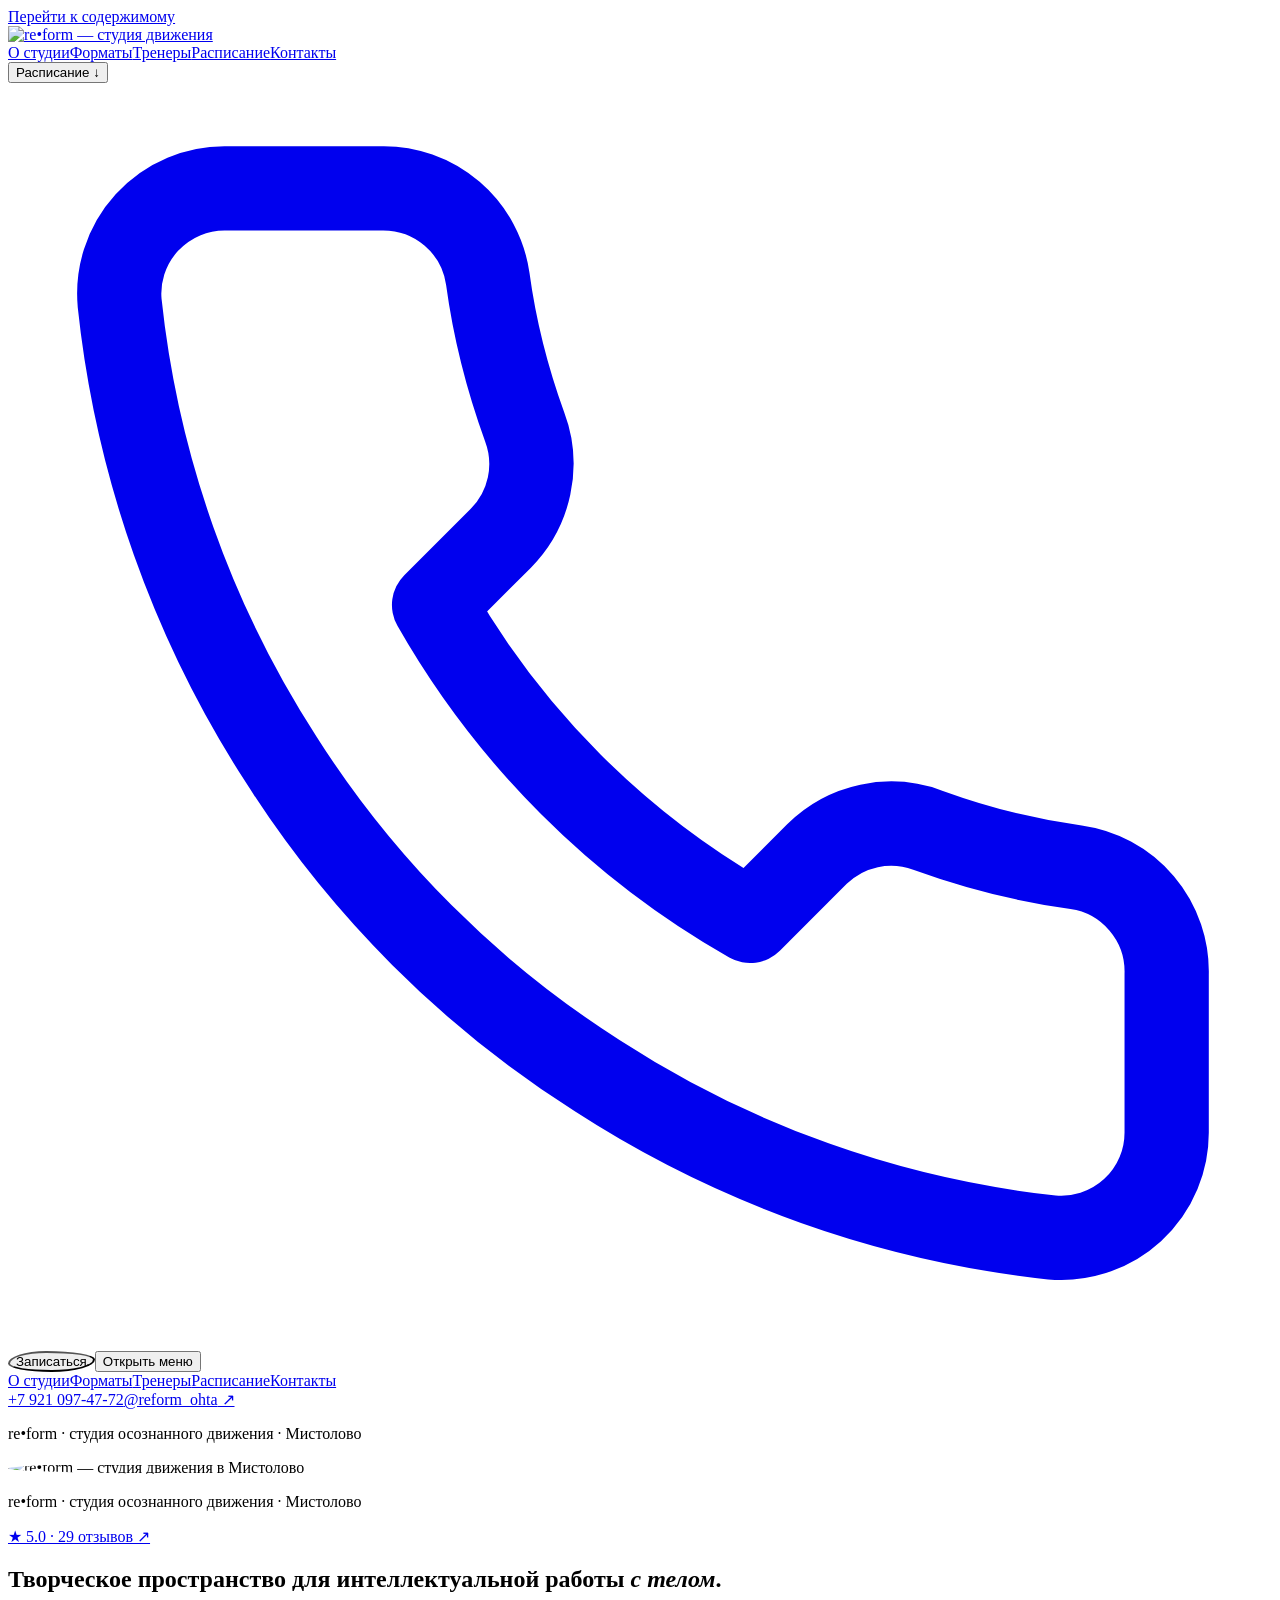
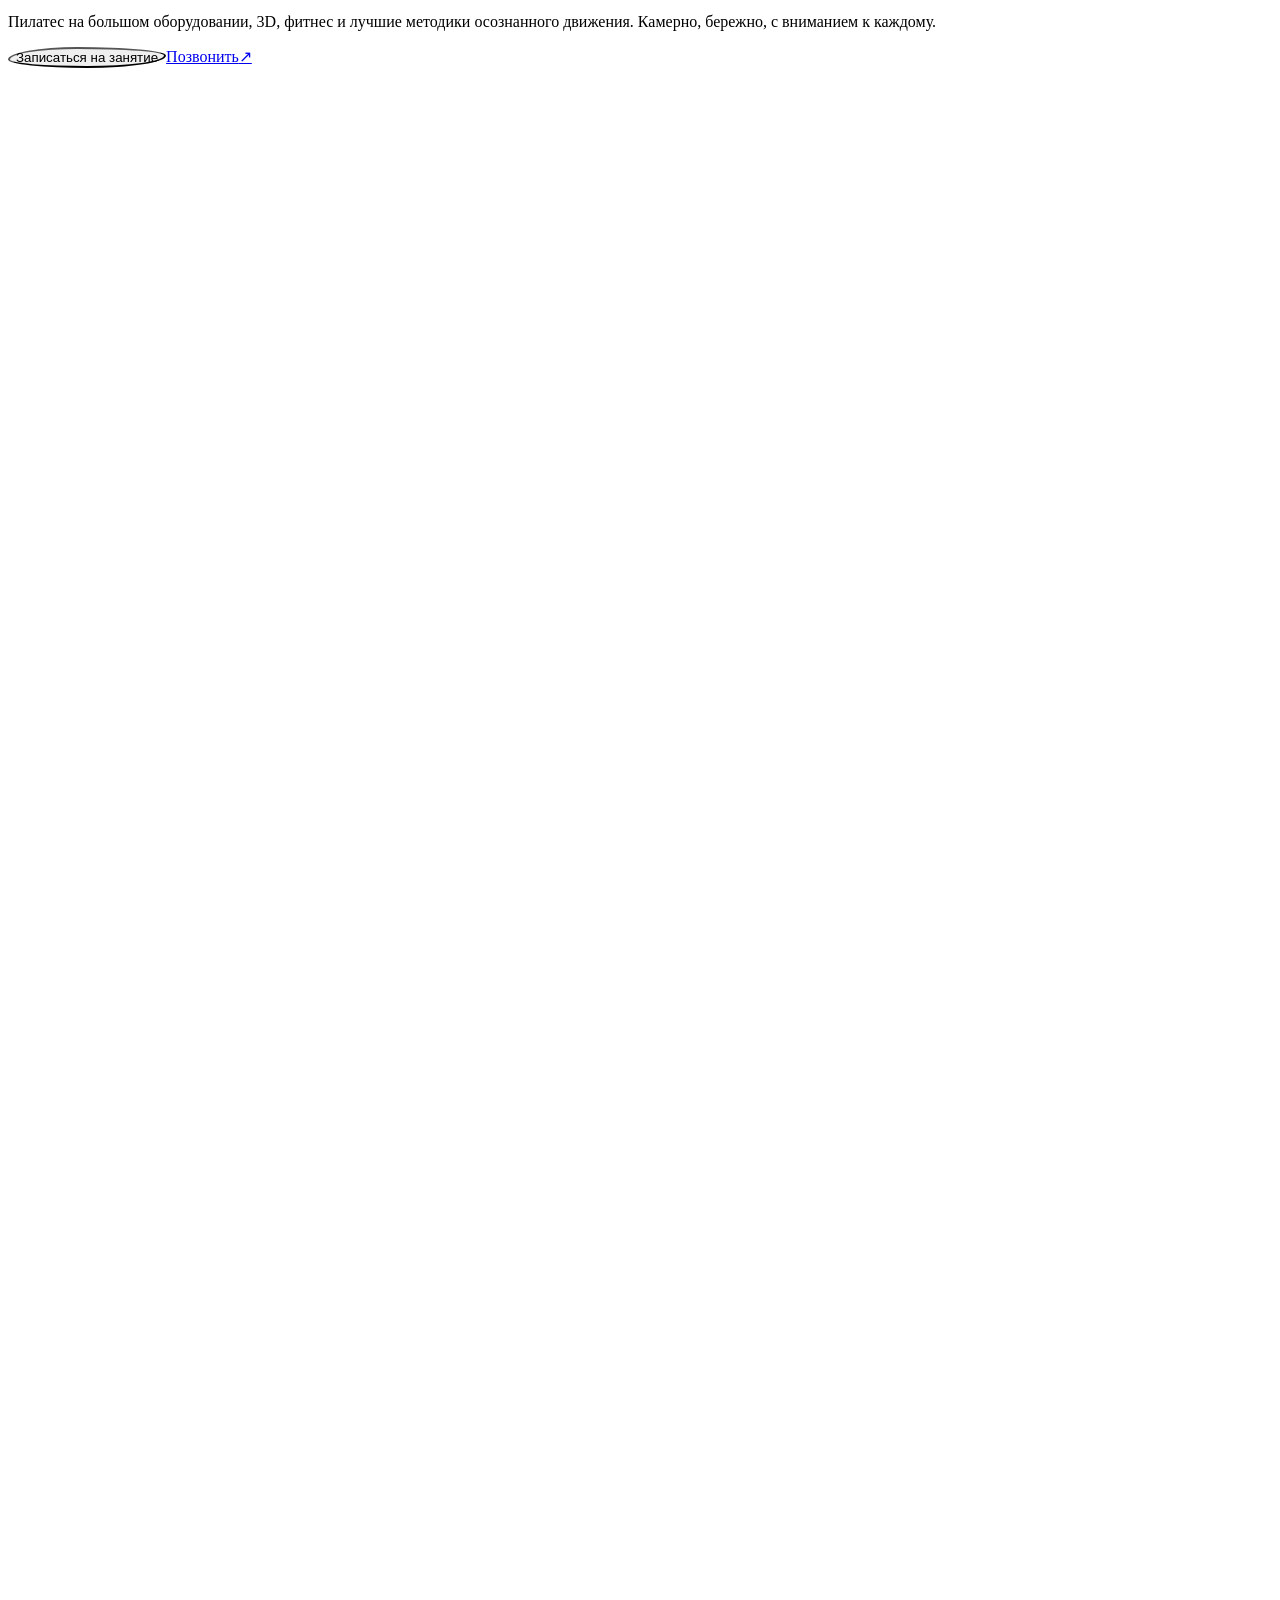
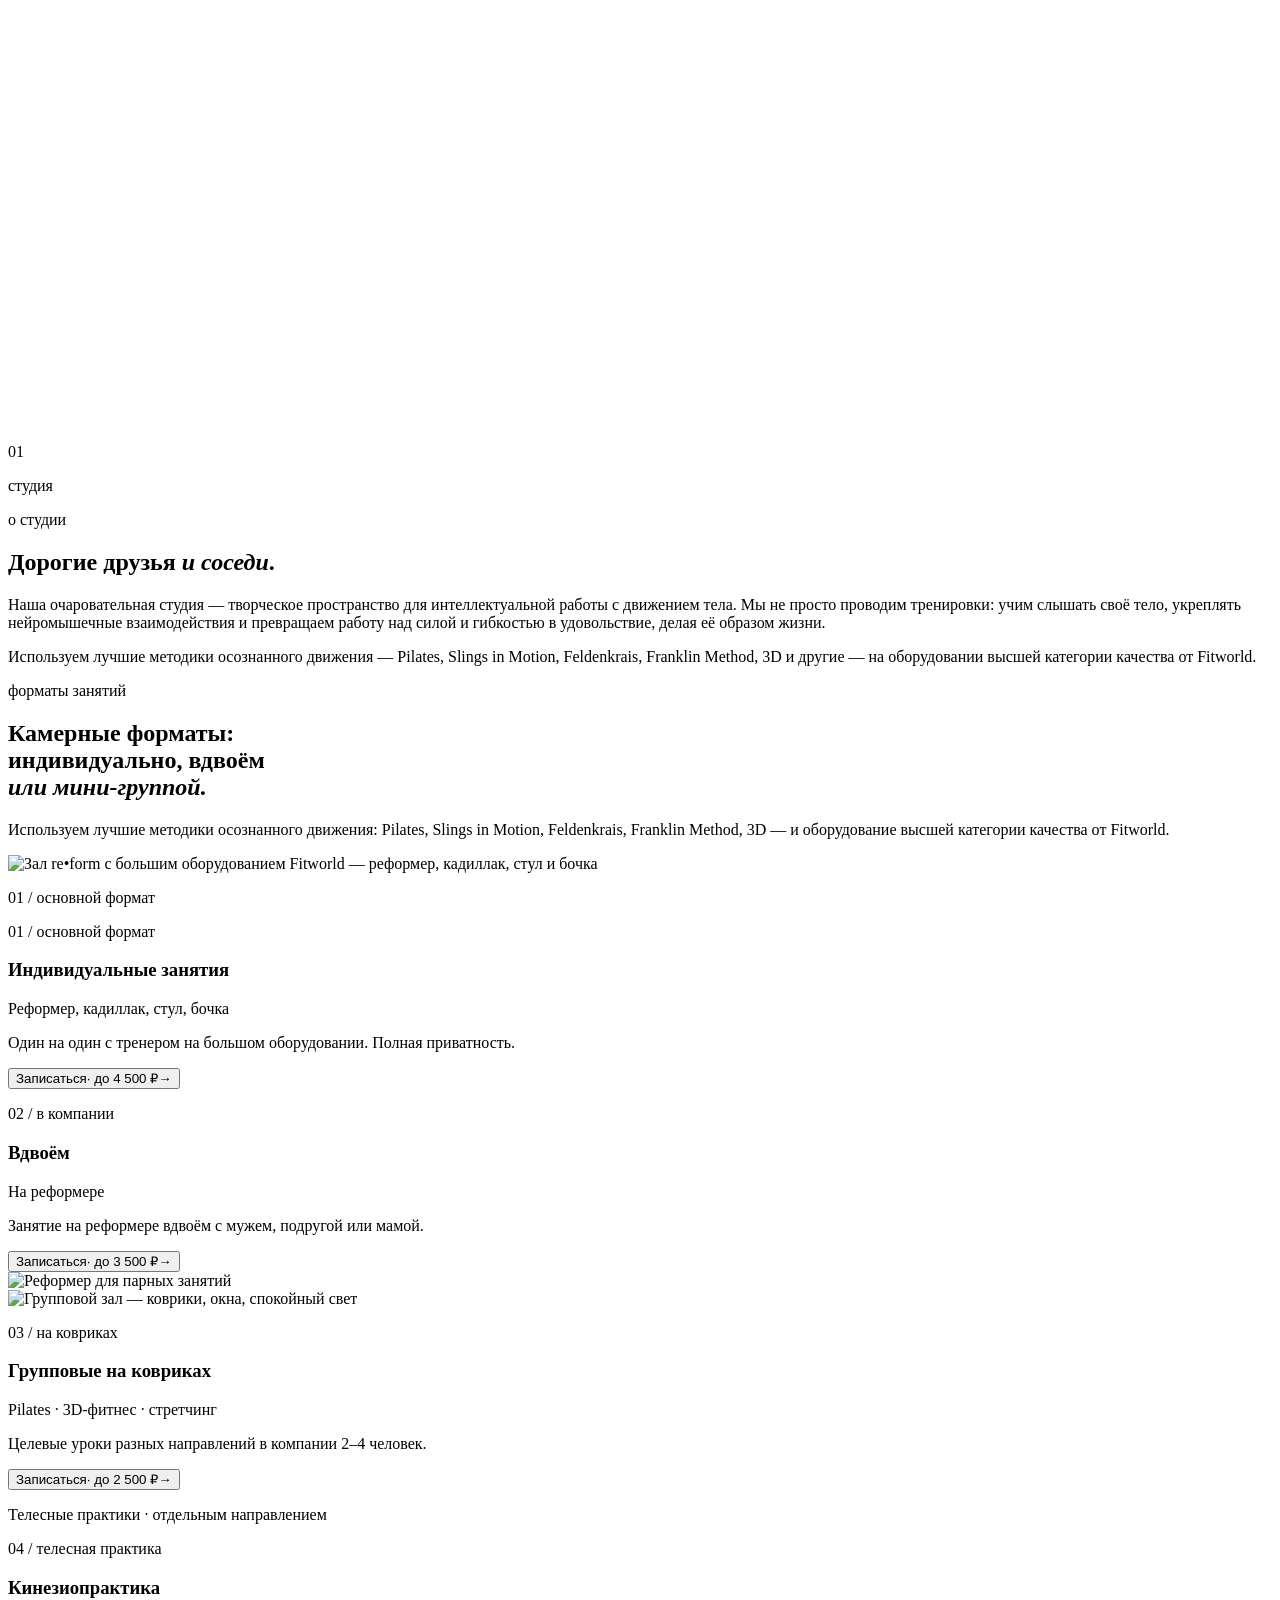
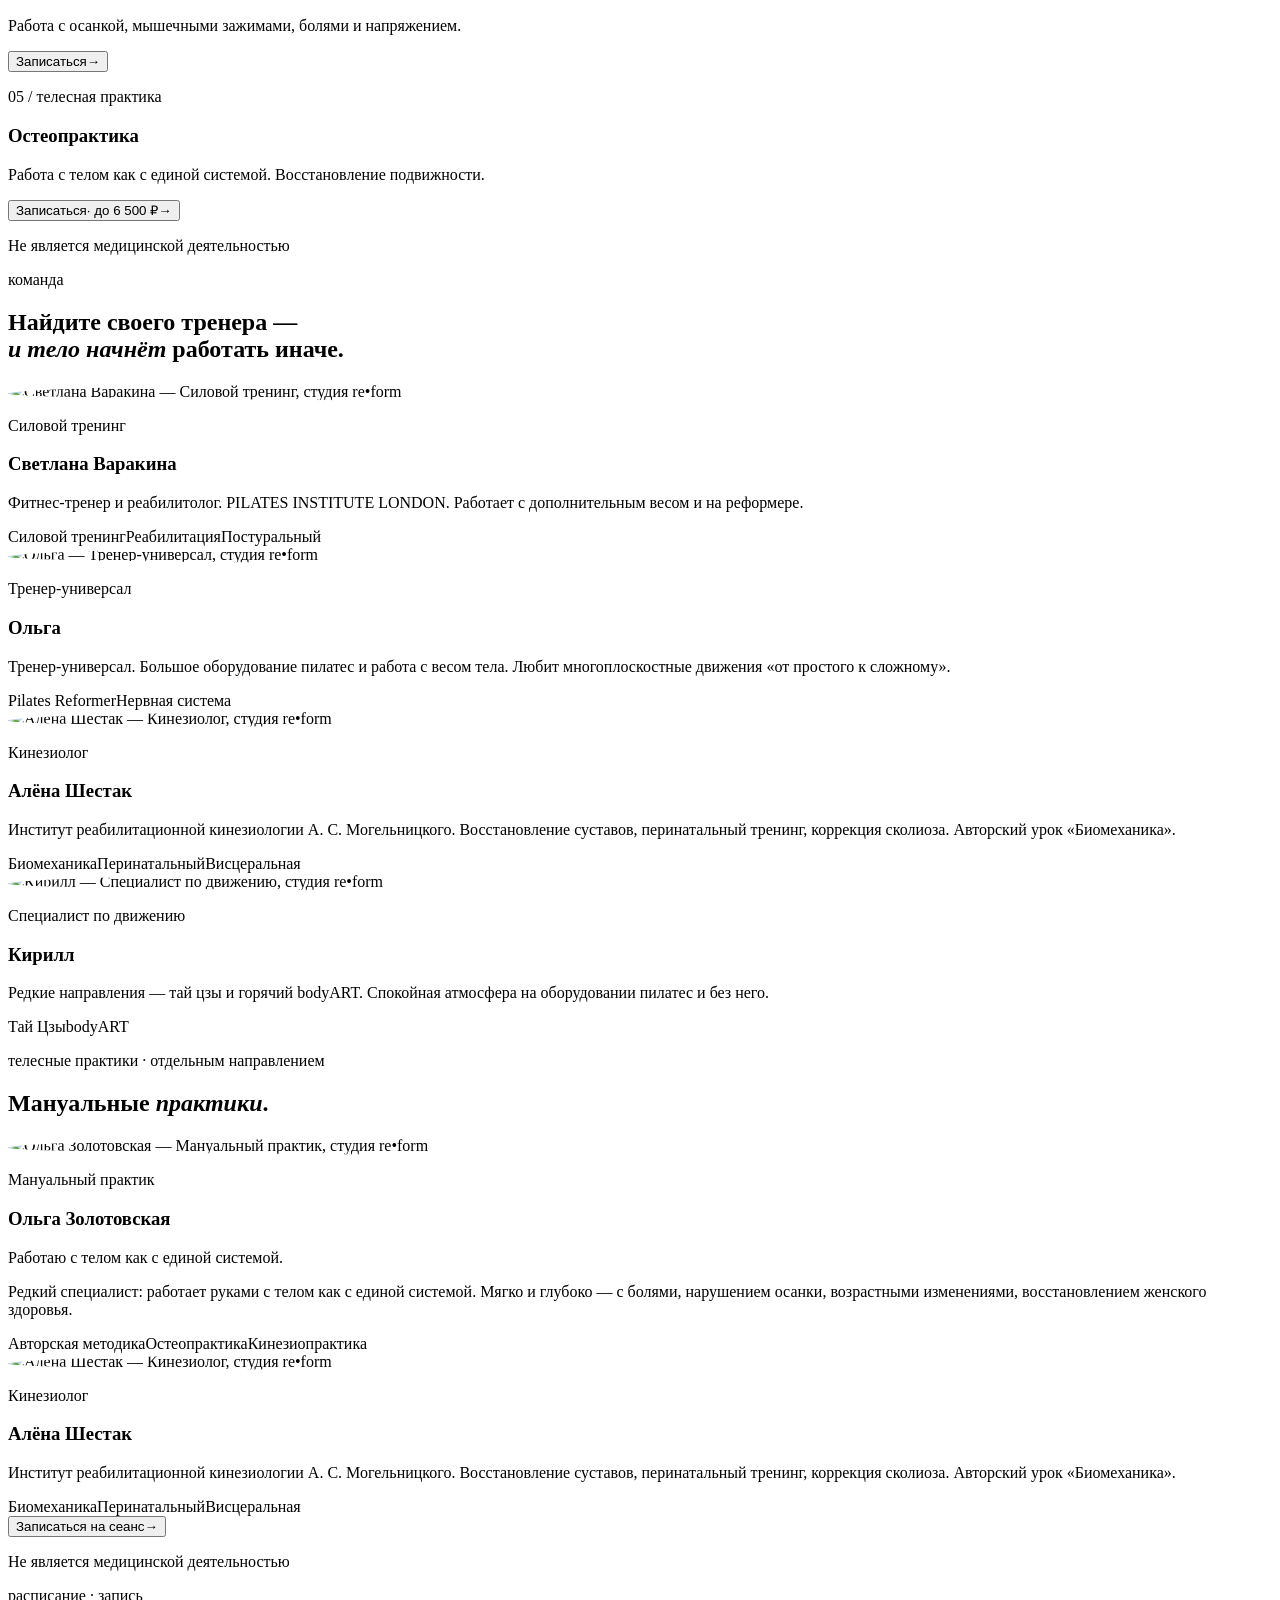
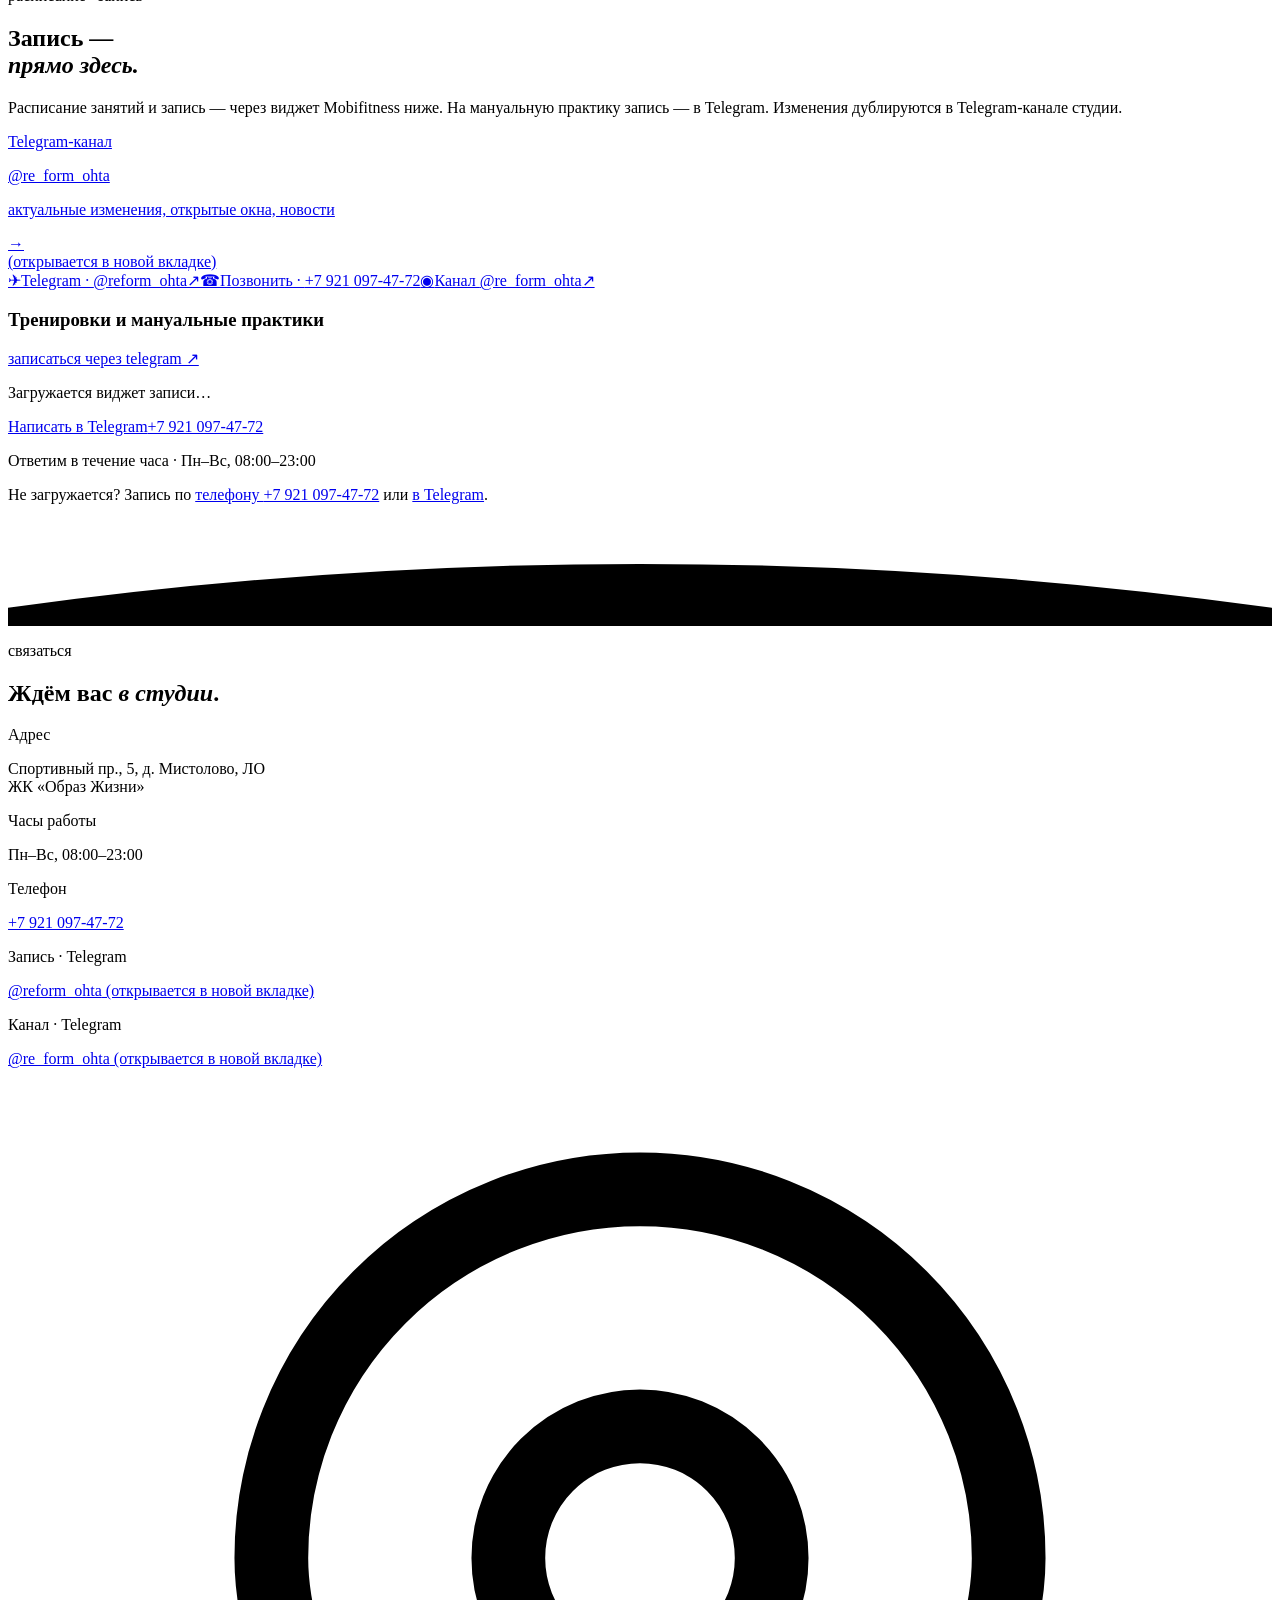
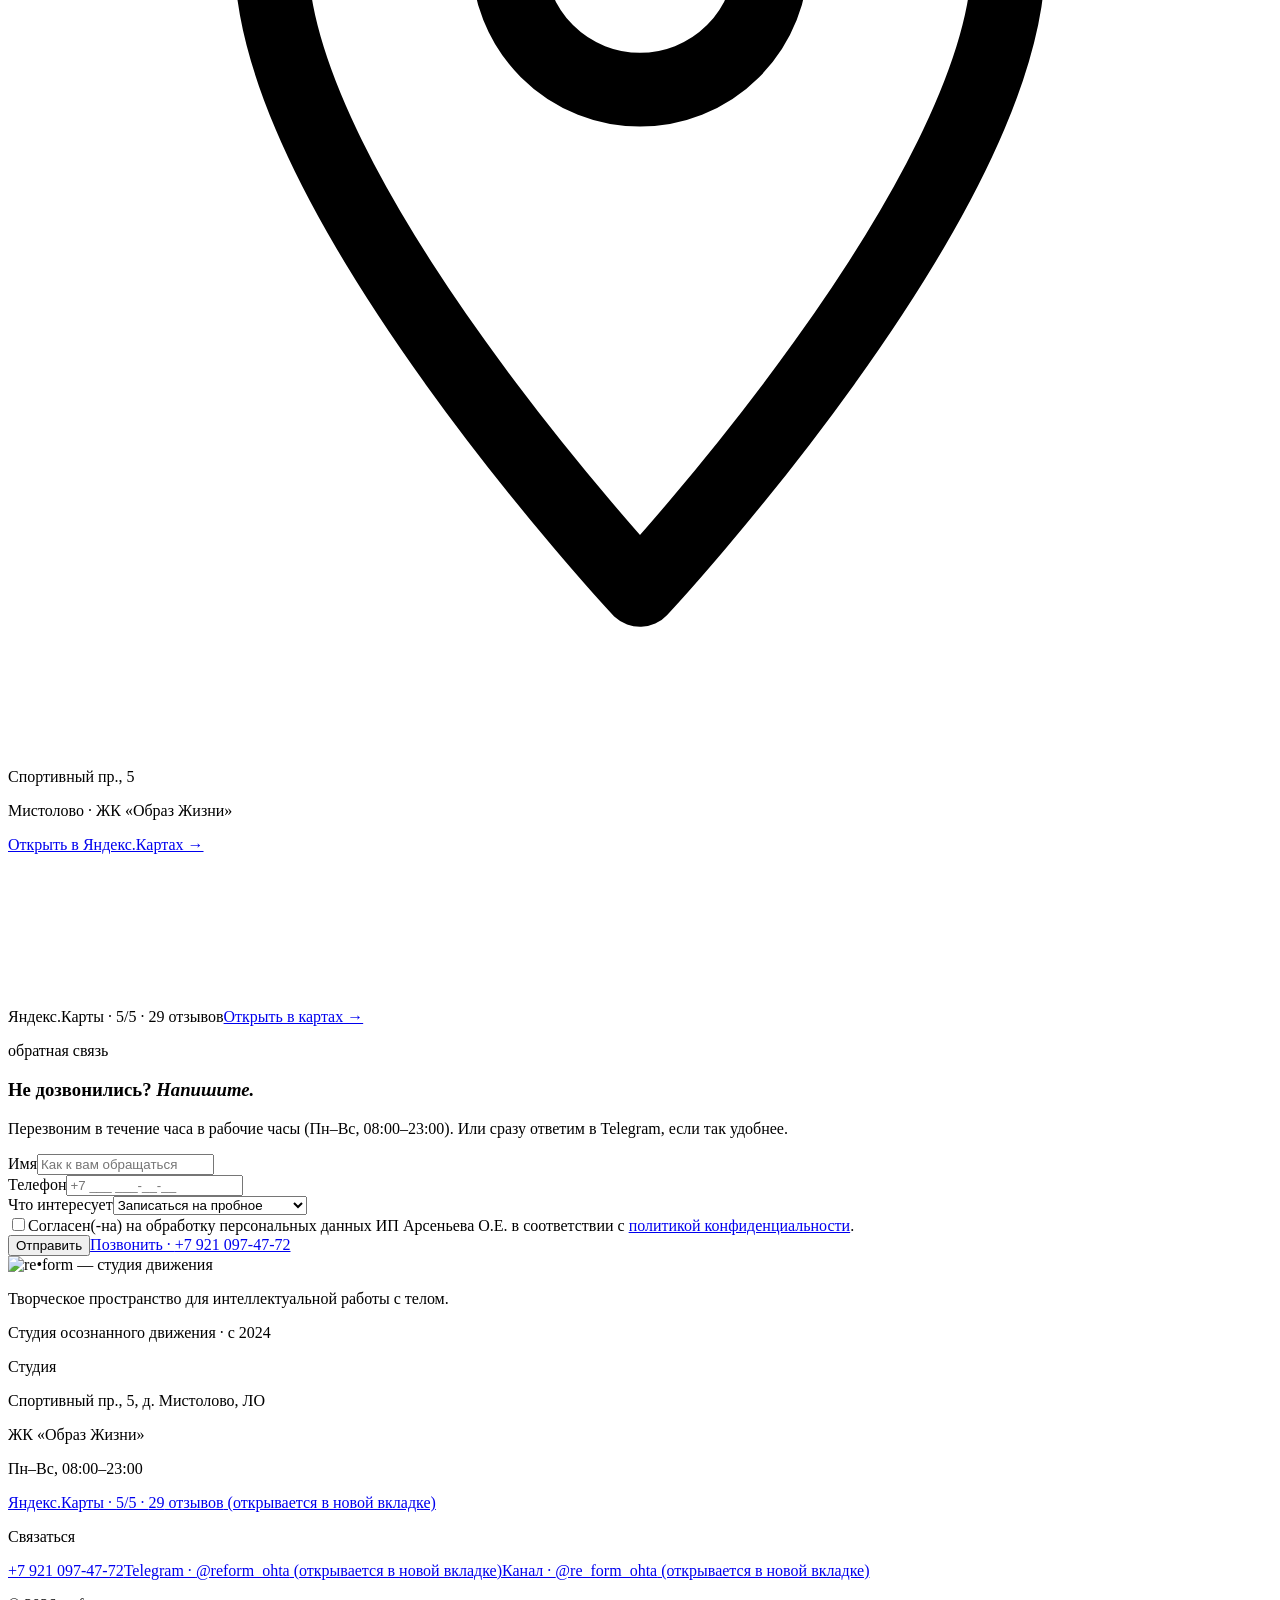
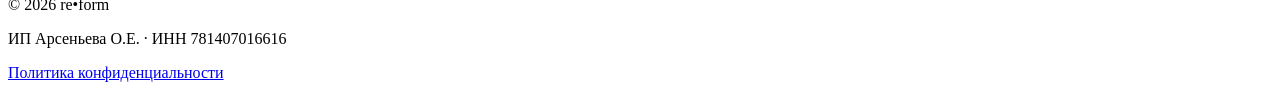
==== commit 0ecbf9ae: "feat(iter4): all-transcript pass — Yandex chip, ТГ-verbatim, Header schedule, ghost-CTA prices, Coac" ====
--- a/index.html
+++ b/index.html
@@ -1 +1 @@
-<!DOCTYPE html><html lang="ru" class="__variable_9298e7 __variable_faef94 __variable_abef11"><head><meta charSet="utf-8"/><meta name="viewport" content="width=device-width, initial-scale=1, maximum-scale=5, viewport-fit=cover"/><link rel="preload" as="image" href="/re-form/logo/logo-dark.png"/><link rel="preload" as="image" href="/re-form/photos/curated/hero-reception.webp" fetchPriority="high"/><link rel="preload" as="image" href="/re-form/logo/logo-cream.png"/><link rel="stylesheet" href="/re-form/_next/static/css/7e0b8de044ff47cf.css" data-precedence="next"/><link rel="preload" as="script" fetchPriority="low" href="/re-form/_next/static/chunks/webpack-1ec13b47a7bf1462.js"/><script src="/re-form/_next/static/chunks/fd9d1056-c21c7bfed9a540e7.js" async=""></script><script src="/re-form/_next/static/chunks/117-0b900bbb7e9532b8.js" async=""></script><script src="/re-form/_next/static/chunks/main-app-380701923aad74a5.js" async=""></script><script src="/re-form/_next/static/chunks/app/page-973d7533888b5c64.js" async=""></script><link rel="preconnect" href="https://yandex.ru" crossorigin=""/><link rel="dns-prefetch" href="https://api-maps.yandex.ru"/><meta name="theme-color" content="#ECE3D1"/><title>re•form · студия пилатеса в Мистолово</title><meta name="description" content="Камерная студия пилатеса в Мистолово: Pilates Reformer, групповые занятия, кинезио- и остеопрактика. Без потока, без членских взносов. Спортивный пр., 5."/><meta name="author" content="re•form"/><link rel="manifest" href="/re-form/manifest.webmanifest" crossorigin="use-credentials"/><meta name="keywords" content="пилатес Мистолово,Pilates Reformer,студия пилатеса,кинезиопрактика,остеопрактика,групповые занятия пилатес,пилатес Ленинградская область,re-form"/><meta name="creator" content="re•form"/><meta name="publisher" content="re•form"/><meta name="robots" content="index, follow"/><meta name="googlebot" content="index, follow, max-image-preview:large, max-snippet:-1"/><link rel="canonical" href="https://re-form.studio/re-form/"/><meta name="format-detection" content="telephone=no, address=no, email=no"/><meta property="og:title" content="re•form · студия пилатеса в Мистолово"/><meta property="og:description" content="Камерная студия пилатеса. Pilates Reformer, групповые занятия, телесные практики. Без потока, без членских взносов."/><meta property="og:url" content="https://re-form.studio/re-form/"/><meta property="og:site_name" content="re•form"/><meta property="og:locale" content="ru_RU"/><meta property="og:image" content="https://re-form.studio/re-form/og/og-default.png"/><meta property="og:image:width" content="1200"/><meta property="og:image:height" content="630"/><meta property="og:image:alt" content="re•form — студия движения, Мистолово"/><meta property="og:image:type" content="image/png"/><meta property="og:type" content="website"/><meta name="twitter:card" content="summary_large_image"/><meta name="twitter:title" content="re•form · студия пилатеса в Мистолово"/><meta name="twitter:description" content="Pilates Reformer, групповые занятия, телесные практики. Без потока."/><meta name="twitter:image" content="https://re-form.studio/re-form/og/og-default.png"/><script src="/re-form/_next/static/chunks/polyfills-42372ed130431b0a.js" noModule=""></script></head><body><a href="#main" class="skip-link">Перейти к содержимому</a><script type="application/ld+json">{"@context":"https://schema.org","@type":"HealthAndBeautyBusiness","@id":"https://re-form.studio/re-form/#studio","name":"re•form","alternateName":"re-form · студия осознанного движения","description":"Творческое пространство для интеллектуальной работы с телом. Пилатес на большом оборудовании, 3D, фитнес и лучшие методики осознанного движения.","url":"https://re-form.studio/re-form/","logo":"https://re-form.studio/re-form/icon-512.png","image":["https://re-form.studio/re-form/og/og-default.png"],"telephone":"+7 921 097-47-72","priceRange":"₽₽","address":{"@type":"PostalAddress","streetAddress":"Спортивный пр., 5","addressLocality":"д. Мистолово","addressRegion":"Ленинградская область","addressCountry":"RU"},"geo":{"@type":"GeoCoordinates","latitude":60.0728,"longitude":30.2941},"hasMap":"https://yandex.ru/maps/org/re_form/47524385462","sameAs":["https://t.me/re_form_ohta","https://t.me/reform_ohta","https://yandex.ru/maps/org/re_form/47524385462"],"aggregateRating":{"@type":"AggregateRating","ratingValue":5,"reviewCount":29,"bestRating":5,"worstRating":1},"openingHoursSpecification":[{"@type":"OpeningHoursSpecification","dayOfWeek":["Monday","Tuesday","Wednesday","Thursday","Friday","Saturday","Sunday"],"opens":"08:00","closes":"23:00"}],"makesOffer":[{"@type":"Offer","itemOffered":{"@type":"Service","name":"Индивидуальные занятия на большом оборудовании"},"priceSpecification":{"@type":"PriceSpecification","maxPrice":"4500","priceCurrency":"RUB"},"availability":"https://schema.org/InStock"},{"@type":"Offer","itemOffered":{"@type":"Service","name":"Занятия вдвоём"},"priceSpecification":{"@type":"PriceSpecification","maxPrice":"3500","priceCurrency":"RUB"},"availability":"https://schema.org/InStock"},{"@type":"Offer","itemOffered":{"@type":"Service","name":"Групповые занятия на ковриках"},"price":"2500","priceCurrency":"RUB","availability":"https://schema.org/InStock"},{"@type":"Offer","itemOffered":{"@type":"Service","name":"Остеопрактика"},"priceSpecification":{"@type":"PriceSpecification","maxPrice":"6500","priceCurrency":"RUB"},"availability":"https://schema.org/InStock"}]}</script><header class="fixed top-0 inset-x-0 z-40 transition-all duration-500 bg-transparent py-5"><div class="mx-auto px-6 lg:px-10 max-w-[1480px] flex items-center justify-between gap-4"><a href="#hero" aria-label="re•form — на главную" class="shrink-0 focus-visible:outline-2 focus-visible:outline-bronzeDeep focus-visible:outline-offset-4 rounded-sm"><img src="/re-form/logo/logo-dark.png" alt="re•form — студия движения" class="block w-auto select-none h-9 lg:h-10 " width="1800" height="840" decoding="async"/></a><nav aria-label="Главная навигация" class="hidden lg:flex items-center gap-7 xl:gap-9"><a href="#about" class="text-eyebrow font-mono uppercase tracking-editorial text-inkSoft hover:text-bronzeDeep transition-colors py-2 focus-visible:outline-2 focus-visible:outline-bronzeDeep focus-visible:outline-offset-2">О студии</a><a href="#formats" class="text-eyebrow font-mono uppercase tracking-editorial text-inkSoft hover:text-bronzeDeep transition-colors py-2 focus-visible:outline-2 focus-visible:outline-bronzeDeep focus-visible:outline-offset-2">Форматы</a><a href="#coaches" class="text-eyebrow font-mono uppercase tracking-editorial text-inkSoft hover:text-bronzeDeep transition-colors py-2 focus-visible:outline-2 focus-visible:outline-bronzeDeep focus-visible:outline-offset-2">Тренеры</a><a href="#schedule" class="text-eyebrow font-mono uppercase tracking-editorial text-inkSoft hover:text-bronzeDeep transition-colors py-2 focus-visible:outline-2 focus-visible:outline-bronzeDeep focus-visible:outline-offset-2">Расписание</a><a href="#contacts" class="text-eyebrow font-mono uppercase tracking-editorial text-inkSoft hover:text-bronzeDeep transition-colors py-2 focus-visible:outline-2 focus-visible:outline-bronzeDeep focus-visible:outline-offset-2">Контакты</a></nav><div class="flex items-center gap-2 lg:gap-3"><a href="tel:+79210974772" aria-label="Позвонить +7 921 097-47-72" class="hidden md:inline-flex items-center justify-center w-10 h-10 lg:w-11 lg:h-11 text-ink hover:text-grassDeep transition-colors rounded-full border border-hairline/50 hover:border-grassDeep focus-visible:outline-2 focus-visible:outline-bronzeDeep focus-visible:outline-offset-2"><svg viewBox="0 0 24 24" fill="none" stroke="currentColor" stroke-width="1.6" class="w-4 h-4" aria-hidden="true"><path stroke-linecap="round" stroke-linejoin="round" d="M22 16.92v3a2 2 0 0 1-2.18 2 19.79 19.79 0 0 1-8.63-3.07 19.5 19.5 0 0 1-6-6 19.79 19.79 0 0 1-3.07-8.67A2 2 0 0 1 4.11 2h3a2 2 0 0 1 2 1.72c.13.96.37 1.9.7 2.81a2 2 0 0 1-.45 2.11L8.09 9.91a16 16 0 0 0 6 6l1.27-1.27a2 2 0 0 1 2.11-.45c.91.33 1.85.57 2.81.7A2 2 0 0 1 22 16.92Z"></path></svg></a><button style="border-radius:44% 56% 50% 50% / 60% 40% 60% 40%" class="inline-flex items-center justify-center font-mono uppercase tracking-editorial transition-all duration-500 ease-[cubic-bezier(.22,.61,.36,1)] hover:scale-[1.04] active:scale-[0.98] bg-grass text-cream hover:bg-grassDeep px-6 py-2.5 text-eyebrow shrink-0">Записаться</button><button type="button" aria-label="Открыть меню" aria-expanded="false" aria-controls=":Refkq:" class="lg:hidden relative w-11 h-11 flex items-center justify-center text-ink"><span class="sr-only">Открыть меню</span><span aria-hidden="true" class="block relative w-6 h-4"><span class="absolute left-0 right-0 h-px bg-ink transition-all duration-300 top-0"></span><span class="absolute left-0 right-0 top-1/2 -translate-y-1/2 h-px bg-ink transition-opacity duration-300 opacity-100"></span><span class="absolute left-0 right-0 h-px bg-ink transition-all duration-300 bottom-0"></span></span></button></div></div></header><div id=":Refkq:" role="dialog" aria-modal="true" aria-label="Меню" class="lg:hidden fixed inset-0 z-30 transition-opacity duration-300 opacity-0 pointer-events-none"><div class="absolute inset-x-0 top-0 bg-cream pt-24 pb-10 px-6 shadow-deep transition-transform duration-500 -translate-y-full" style="border-radius:0 0 32px 32px"><nav aria-label="Мобильная навигация" class="flex flex-col gap-1"><a href="#about" style="transition-delay:0ms" class="font-display text-h2 font-light text-ink hover:text-bronzeDeep transition-colors py-3 border-b border-hairline/40 focus-visible:outline-2 focus-visible:outline-bronzeDeep focus-visible:outline-offset-2">О студии</a><a href="#formats" style="transition-delay:40ms" class="font-display text-h2 font-light text-ink hover:text-bronzeDeep transition-colors py-3 border-b border-hairline/40 focus-visible:outline-2 focus-visible:outline-bronzeDeep focus-visible:outline-offset-2">Форматы</a><a href="#coaches" style="transition-delay:80ms" class="font-display text-h2 font-light text-ink hover:text-bronzeDeep transition-colors py-3 border-b border-hairline/40 focus-visible:outline-2 focus-visible:outline-bronzeDeep focus-visible:outline-offset-2">Тренеры</a><a href="#schedule" style="transition-delay:120ms" class="font-display text-h2 font-light text-ink hover:text-bronzeDeep transition-colors py-3 border-b border-hairline/40 focus-visible:outline-2 focus-visible:outline-bronzeDeep focus-visible:outline-offset-2">Расписание</a><a href="#contacts" style="transition-delay:160ms" class="font-display text-h2 font-light text-ink hover:text-bronzeDeep transition-colors py-3 border-b border-hairline/40 focus-visible:outline-2 focus-visible:outline-bronzeDeep focus-visible:outline-offset-2">Контакты</a></nav><div class="mt-8 flex flex-wrap items-center gap-5"><a href="tel:+79210974772" class="font-display text-h3 text-ink hover:text-grassDeep transition-colors">+7 921 097-47-72</a><a href="https://t.me/reform_ohta" target="_blank" rel="noopener noreferrer" class="font-mono text-eyebrow uppercase tracking-editorial text-bronzeDeep hover:text-grassDeep transition-colors">@reform_ohta<!-- --> ↗</a></div><p class="mt-6 font-mono text-eyebrow uppercase tracking-editorial text-inkSoft">re•form · студия осознанного движения · Мистолово</p></div></div><main id="main" tabindex="-1"><section id="hero" aria-labelledby="hero-heading" class="relative min-h-screen pt-24 lg:pt-32 pb-12 lg:pb-20 overflow-hidden bg-cream"><div aria-hidden="true" class="absolute pointer-events-none rounded-blob w-[42rem] h-[42rem] lg:w-[58rem] lg:h-[58rem] -top-32 -right-32 bg-oakSoft blur-3xl animate-drift animate-morph " style="opacity:0.55"></div><div aria-hidden="true" class="absolute pointer-events-none rounded-blob w-[28rem] h-[28rem] lg:w-[36rem] lg:h-[36rem] -bottom-40 -left-40 bg-grass blur-3xl animate-drift  " style="opacity:0.16"></div><div aria-hidden="true" class="absolute pointer-events-none rounded-blob w-72 h-72 lg:w-80 lg:h-80 top-1/2 left-1/2 -translate-x-1/2 -translate-y-1/2 bg-claySoft blur-3xl animate-drift animate-morph " style="opacity:0.1"></div><div class="hidden lg:block absolute top-24 bottom-12 -right-[3%] w-[60%] xl:w-[58%] z-0 animate-fade-up [animation-delay:0.3s]"><div class="relative h-full w-full shadow-deep -rotate-1 overflow-hidden bg-creamDeep" style="border-radius:48% 52% 44% 56% / 56% 44% 50% 50%"><img src="/re-form/photos/curated/hero-reception.webp" alt="re•form — студия движения в Мистолово" class="w-full h-full object-cover object-center" width="1100" height="770" loading="eager" fetchPriority="high" decoding="async"/><div class="absolute inset-0 bg-gradient-to-r from-cream/30 via-transparent to-transparent" aria-hidden="true"></div></div></div><div class="relative z-10 mx-auto px-6 lg:px-10 max-w-[1480px] grid lg:grid-cols-12 gap-8 items-center lg:min-h-[calc(100vh-9rem)]"><div class="lg:col-span-5 relative"><div class="mb-5 lg:mb-7 animate-fade-in [animation-delay:0.05s]"><p class="font-mono uppercase tracking-editorial text-bronzeDeep text-eyebrow ">re•form · студия осознанного движения · Мистолово</p></div><h1 id="hero-heading" class="font-display font-light text-h1 lg:text-hero text-ink leading-[1.06] mb-5 lg:mb-7 animate-reveal-clip [text-wrap:balance]">Творческое пространство для интеллектуальной работы<!-- --> <em class="italic font-light text-grassDeep">с телом</em>.</h1><p class="font-sans text-base lg:text-xl text-inkSoft leading-relaxed max-w-md mb-7 lg:mb-10 animate-fade-up [animation-delay:0.45s]">Пилатес на большом оборудовании, 3D, фитнес и лучшие методики осознанного движения. Камерно, бережно, с вниманием к каждому.</p><div class="flex flex-wrap items-center gap-4 lg:gap-6 animate-fade-up [animation-delay:0.65s] mb-6"><button style="border-radius:44% 56% 50% 50% / 60% 40% 60% 40%" class="inline-flex items-center justify-center font-mono uppercase tracking-editorial transition-all duration-500 ease-[cubic-bezier(.22,.61,.36,1)] hover:scale-[1.04] active:scale-[0.98] bg-grass text-cream hover:bg-grassDeep px-10 py-4 text-eyebrowLg ">Записаться на занятие</button><a href="tel:+79210974772" class="group inline-flex items-baseline gap-3 text-eyebrowLg font-mono uppercase tracking-editorial text-bronzeDeep hover:text-grassDeep transition-colors py-2 border-b border-bronzeDeep/40 hover:border-grassDeep">Позвонить<span class="transition-transform group-hover:translate-x-1">↗</span></a></div></div><div class="lg:hidden col-span-12 relative animate-fade-up [animation-delay:0.3s]"><div class="relative shadow-deep -rotate-1 overflow-hidden bg-creamDeep" style="border-radius:48% 52% 44% 56% / 56% 44% 50% 50%;aspect-ratio:4/3"><img src="/re-form/photos/curated/hero-reception.webp" alt="re•form — студия движения в Мистолово" class="w-full h-full object-cover object-center" width="823" height="576" loading="eager" fetchPriority="high" decoding="async"/><div class="absolute inset-0 bg-gradient-to-tr from-cream/20 via-transparent to-transparent" aria-hidden="true"></div></div></div></div><div aria-hidden="true" class="absolute bottom-6 left-1/2 -translate-x-1/2 hidden lg:flex items-center gap-3 animate-fade-in [animation-delay:1s]"><span class="block w-12 h-px bg-bronzeDeep"></span><span class="block w-1.5 h-1.5 rounded-full bg-bronzeDeep"></span><span class="block w-12 h-px bg-bronzeDeep"></span></div></section><section id="about" aria-labelledby="about-heading" class="relative bg-cream py-16 lg:py-36 overflow-hidden"><div aria-hidden="true" class="absolute pointer-events-none rounded-blob w-[28rem] h-[28rem] lg:w-[36rem] lg:h-[36rem] -top-32 -left-32 bg-oak blur-3xl animate-drift  " style="opacity:0.16"></div><div aria-hidden="true" class="absolute pointer-events-none rounded-blob w-72 h-72 lg:w-80 lg:h-80 -bottom-40 -right-40 bg-grass blur-3xl animate-drift  " style="opacity:0.1"></div><div class="relative mx-auto px-6 lg:px-10 max-w-[1480px]"><div class="grid lg:grid-cols-12 gap-10 lg:gap-16 items-center"><div class="lg:col-span-7 order-2 lg:order-1"><div style="transition-delay:0ms" class="transition-[opacity,transform] duration-[800ms] ease-[cubic-bezier(.22,.61,.36,1)] opacity-0 translate-y-3 "><div class="relative"><div class="overflow-hidden bg-creamDeep shadow-soft rotate-1" style="border-radius:44% 56% 50% 50% / 60% 40% 60% 40%;aspect-ratio:5/4"><img src="/re-form/photos/curated/coach-mat-practice.webp" alt="Тренировка в зале с арочными зеркалами и зимним светом" loading="lazy" class="w-full h-full object-cover"/></div><div class="absolute -bottom-7 -right-5 bg-bronze text-cream w-24 h-24 flex flex-col items-center justify-center shadow-soft rotate-[-6deg]" style="border-radius:62% 38% 55% 45% / 50% 60% 40% 50%"><p class="font-display text-3xl font-light leading-none">01</p><p class="font-mono text-[9px] uppercase tracking-editorial opacity-80 mt-1">студия</p></div></div></div></div><div class="lg:col-span-5 lg:pl-4 order-1 lg:order-2"><div style="transition-delay:0ms" class="transition-[opacity,transform] duration-[800ms] ease-[cubic-bezier(.22,.61,.36,1)] opacity-0 translate-y-3 "><p class="font-mono uppercase tracking-editorial text-bronzeDeep text-eyebrow mb-6">о студии</p></div><div style="transition-delay:80ms" class="transition-[opacity,transform] duration-[800ms] ease-[cubic-bezier(.22,.61,.36,1)] opacity-0 translate-y-3 "><h2 id="about-heading" class="font-display font-light text-hero text-ink mb-7 leading-[1.04] [text-wrap:balance]">Студия,<!-- --> <em class="italic font-light text-bronzeDeep">где тело учится</em> <!-- -->себя слышать.</h2></div><div style="transition-delay:160ms" class="transition-[opacity,transform] duration-[800ms] ease-[cubic-bezier(.22,.61,.36,1)] opacity-0 translate-y-3 "><div class="space-y-5 font-sans text-base lg:text-lg leading-relaxed text-inkSoft max-w-xl"><p>Камерное пространство для осознанной работы с телом. Учим слышать своё тело, укреплять нейромышечные связи и превращать работу над силой и гибкостью в удовольствие — образ жизни.</p><p>Инструкторы — специалисты по анатомии и биомеханике, с глубокими знаниями методик и оборудованием Fitworld высшей категории.</p></div></div><div style="transition-delay:240ms" class="transition-[opacity,transform] duration-[800ms] ease-[cubic-bezier(.22,.61,.36,1)] opacity-0 translate-y-3 "><p class="mt-9 font-display italic text-h2 text-grassDeep leading-snug max-w-md">Каждое занятие — в вашем темпе.</p></div></div></div></div></section><section id="formats" aria-labelledby="formats-heading" class="relative bg-cream py-16 lg:py-32 overflow-hidden"><div aria-hidden="true" class="absolute pointer-events-none rounded-blob w-[42rem] h-[42rem] lg:w-[58rem] lg:h-[58rem] -bottom-40 -right-40 bg-creamSoft blur-3xl animate-drift  " style="opacity:0.5"></div><div class="relative mx-auto px-6 lg:px-10 max-w-[1480px]"><div class="grid lg:grid-cols-12 gap-6 mb-12 lg:mb-16"><div style="transition-delay:0ms" class="transition-[opacity,transform] duration-[800ms] ease-[cubic-bezier(.22,.61,.36,1)] opacity-0 translate-y-3 lg:col-span-7"><p class="font-mono uppercase tracking-editorial text-bronzeDeep text-eyebrow mb-6">форматы занятий</p><h2 id="formats-heading" class="font-display font-light text-hero text-ink leading-[1.04] [text-wrap:balance]">Камерные форматы:<!-- --> <br/>индивидуально, вдвоём<!-- --> <br/><em class="italic font-light text-bronzeDeep">или мини-группой.</em></h2></div><div style="transition-delay:120ms" class="transition-[opacity,transform] duration-[800ms] ease-[cubic-bezier(.22,.61,.36,1)] opacity-0 translate-y-3 lg:col-span-5 lg:pt-12"><p class="font-sans text-lg text-inkSoft leading-relaxed max-w-md">Используем лучшие методики осознанного движения: Pilates, Slings in Motion, Feldenkrais, Franklin Method, 3D — и оборудование высшей категории качества от Fitworld.</p></div></div><div style="transition-delay:0ms" class="transition-[opacity,transform] duration-[800ms] ease-[cubic-bezier(.22,.61,.36,1)] opacity-0 translate-y-3 "><article class="grid lg:grid-cols-12 gap-6 lg:gap-8 mb-10 lg:mb-12 items-stretch"><div class="lg:col-span-7 relative aspect-[16/10] lg:aspect-auto lg:min-h-[460px] overflow-hidden shadow-soft" style="border-radius:44% 56% 38% 62% / 50% 50% 50% 50%"><img src="/re-form/photos/curated/studio-wide-reception.webp" alt="Зал re•form с большим оборудованием Fitworld — реформер, кадиллак, стул и бочка" class="absolute inset-0 w-full h-full object-cover" loading="lazy"/><div class="absolute inset-0 bg-gradient-to-tr from-ink/30 via-transparent to-transparent" aria-hidden="true"></div><p class="absolute top-7 left-8 font-mono text-eyebrow uppercase tracking-editorial text-cream/90">01 / основной формат</p></div><div class="lg:col-span-5 bg-creamSoft border border-bronzeDeep/25 px-7 py-9 sm:px-10 sm:py-10 lg:p-12 flex flex-col justify-between shadow-soft rounded-[32px]"><div><p class="font-mono text-eyebrow uppercase tracking-editorial text-bronzeDeep mb-3">01 / основной формат</p><h3 class="font-display font-light text-h1 text-ink mb-2 leading-tight">Индивидуальные занятия</h3><p class="font-mono text-eyebrow uppercase tracking-editorial text-bronzeDeep mb-5">На большом оборудовании</p><p class="font-sans text-base lg:text-lg text-inkSoft leading-relaxed mb-7">Один на один с тренером на реформере, кадиллаке, стуле и бочке. Полная приватность, темп под вас.</p></div><div class="flex items-center justify-between gap-4"><button style="border-radius:44% 56% 50% 50% / 60% 40% 60% 40%" class="inline-flex items-center justify-center font-mono uppercase tracking-editorial transition-all duration-500 ease-[cubic-bezier(.22,.61,.36,1)] hover:scale-[1.04] active:scale-[0.98] bg-grass text-cream hover:bg-grassDeep px-6 py-2.5 text-eyebrow ">Записаться</button></div></div></article></div><div style="transition-delay:0ms" class="transition-[opacity,transform] duration-[800ms] ease-[cubic-bezier(.22,.61,.36,1)] opacity-0 translate-y-3 "><article class="grid lg:grid-cols-12 gap-6 lg:gap-8 mb-10 lg:mb-12 items-stretch"><div class="lg:col-span-7 relative bg-creamDeep px-8 py-10 lg:px-14 lg:py-14 overflow-hidden flex flex-col justify-between rounded-[32px]"><div aria-hidden="true" class="absolute -bottom-24 -right-24 w-80 h-80 bg-oakSoft/50 blur-2xl pointer-events-none" style="border-radius:62% 38% 55% 45% / 50% 60% 40% 50%"></div><div class="relative"><p class="font-mono text-eyebrow uppercase tracking-editorial text-bronzeDeep mb-4">02 / в компании</p><h3 class="font-display font-light text-h1 text-ink mb-2 leading-tight">Вдвоём</h3><p class="font-mono text-eyebrow uppercase tracking-editorial text-bronzeDeep mb-5">На реформере с близким человеком</p><p class="font-sans text-base lg:text-lg text-inkSoft leading-relaxed mb-7 max-w-md">Занятие на реформерах вдвоём — с мужем, подругой или мамой. Можно прийти со своей парой.</p></div><div class="relative flex items-center gap-7"><button style="border-radius:44% 56% 50% 50% / 60% 40% 60% 40%" class="inline-flex items-center justify-center font-mono uppercase tracking-editorial transition-all duration-500 ease-[cubic-bezier(.22,.61,.36,1)] hover:scale-[1.04] active:scale-[0.98] bg-grass text-cream hover:bg-grassDeep px-6 py-2.5 text-eyebrow ">Записаться</button></div></div><div class="lg:col-span-5 relative aspect-[4/5] lg:aspect-auto overflow-hidden shadow-soft" style="border-radius:44% 56% 38% 62% / 50% 50% 50% 50%"><img src="/re-form/photos/curated/studio-mat-room.webp" alt="Реформер для парных занятий" width="1280" height="591" class="absolute inset-0 w-full h-full object-cover" loading="lazy" decoding="async"/></div></article></div><div style="transition-delay:80ms" class="transition-[opacity,transform] duration-[800ms] ease-[cubic-bezier(.22,.61,.36,1)] opacity-0 translate-y-3 "><article class="grid lg:grid-cols-12 gap-6 lg:gap-8 items-stretch"><div class="lg:col-span-5 relative aspect-[4/5] lg:aspect-auto lg:min-h-[400px] overflow-hidden shadow-soft" style="border-radius:44% 56% 38% 62% / 50% 50% 50% 50%"><img src="/re-form/photos/curated/wunda-window.webp" alt="Групповой зал — коврики, окна, спокойный свет" width="962" height="1280" class="absolute inset-0 w-full h-full object-cover" loading="lazy" decoding="async"/></div><div class="lg:col-span-7 bg-cream px-8 py-10 lg:px-14 lg:py-14 border border-hairline/40 flex flex-col justify-between rounded-[32px]"><div><p class="font-mono text-eyebrow uppercase tracking-editorial text-bronzeDeep mb-3">03 / на ковриках</p><h3 class="font-display font-light text-h1 text-ink mb-2 leading-tight">Групповые на ковриках</h3><p class="font-mono text-eyebrow uppercase tracking-editorial text-bronzeDeep mb-5">Pilates · 3D-фитнес · стретчинг</p><p class="font-sans text-base lg:text-lg text-inkSoft leading-relaxed mb-7 max-w-xl">Целевые уроки разных направлений в приятной компании 2–4 человек.</p></div><div class="flex items-center gap-7"><button style="border-radius:44% 56% 50% 50% / 60% 40% 60% 40%" class="inline-flex items-center justify-center font-mono uppercase tracking-editorial transition-all duration-500 ease-[cubic-bezier(.22,.61,.36,1)] hover:scale-[1.04] active:scale-[0.98] bg-grass text-cream hover:bg-grassDeep px-6 py-2.5 text-eyebrow ">Записаться</button></div></div></article></div><div style="transition-delay:120ms" class="transition-[opacity,transform] duration-[800ms] ease-[cubic-bezier(.22,.61,.36,1)] opacity-0 translate-y-3 "><div class="mt-20 lg:mt-28 relative"><div class="flex items-center gap-4 mb-10"><div class="h-px flex-1 bg-clay/40"></div><p class="font-mono text-eyebrowLg uppercase tracking-editorial text-bronzeDeep">Телесные практики · отдельным направлением</p><div class="h-px flex-1 bg-clay/40"></div></div><div class="grid md:grid-cols-2 gap-6 lg:gap-8 items-stretch"><article class="relative bg-claySoft/30 p-9 lg:p-11 overflow-hidden flex flex-col min-h-[280px] rounded-[32px]"><div aria-hidden="true" class="absolute -top-12 right-6 w-32 h-32 bg-clay/30 blur-2xl rounded-full pointer-events-none"></div><p class="relative font-mono text-eyebrow uppercase tracking-editorial text-bronzeDeep mb-3">0<!-- -->4<!-- --> / телесная практика</p><h3 class="relative font-display font-light text-h1 text-ink mb-4 leading-tight">Кинезиопрактика</h3><p class="relative font-sans text-base text-inkSoft leading-relaxed mb-4 flex-1">Работа с осанкой, мышечными зажимами, болями и телесным напряжением.</p><div class="relative flex items-center justify-between gap-4"><button style="border-radius:44% 56% 50% 50% / 60% 40% 60% 40%" class="inline-flex items-center justify-center font-mono uppercase tracking-editorial transition-all duration-500 ease-[cubic-bezier(.22,.61,.36,1)] hover:scale-[1.04] active:scale-[0.98] bg-clay text-cream hover:bg-bronze px-6 py-2.5 text-eyebrow ">Записаться</button></div></article><article class="relative bg-claySoft/30 p-9 lg:p-11 overflow-hidden flex flex-col min-h-[280px] rounded-[32px]"><div aria-hidden="true" class="absolute -top-12 left-6 w-32 h-32 bg-clay/30 blur-2xl rounded-full pointer-events-none"></div><p class="relative font-mono text-eyebrow uppercase tracking-editorial text-bronzeDeep mb-3">0<!-- -->5<!-- --> / телесная практика</p><h3 class="relative font-display font-light text-h1 text-ink mb-4 leading-tight">Остеопрактика</h3><p class="relative font-sans text-base text-inkSoft leading-relaxed mb-4 flex-1">Работа с телом как с единой системой. Восстановление подвижности и естественного тонуса.</p><div class="relative flex items-center justify-between gap-4"><button style="border-radius:44% 56% 50% 50% / 60% 40% 60% 40%" class="inline-flex items-center justify-center font-mono uppercase tracking-editorial transition-all duration-500 ease-[cubic-bezier(.22,.61,.36,1)] hover:scale-[1.04] active:scale-[0.98] bg-clay text-cream hover:bg-bronze px-6 py-2.5 text-eyebrow ">Записаться</button></div></article></div><p class="mt-7 text-xs font-mono uppercase tracking-editorial text-inkSoft/70 text-center">Не является медицинской деятельностью</p></div></div></div></section><section id="coaches" aria-labelledby="coaches-heading" class="relative bg-creamDeep py-16 lg:py-36 overflow-hidden"><div aria-hidden="true" class="absolute pointer-events-none rounded-blob w-[42rem] h-[42rem] lg:w-[58rem] lg:h-[58rem] -top-32 -right-32 bg-grass blur-3xl animate-drift  " style="opacity:0.16"></div><div aria-hidden="true" class="absolute pointer-events-none rounded-blob w-[28rem] h-[28rem] lg:w-[36rem] lg:h-[36rem] -bottom-40 -left-40 bg-oak blur-3xl animate-drift  " style="opacity:0.22"></div><div class="relative mx-auto px-6 lg:px-10 max-w-[1480px]"><div class="grid lg:grid-cols-12 gap-10 mb-16 lg:mb-20 items-center"><div style="transition-delay:0ms" class="transition-[opacity,transform] duration-[800ms] ease-[cubic-bezier(.22,.61,.36,1)] opacity-0 translate-y-3 lg:col-span-6"><p class="font-mono uppercase tracking-editorial text-bronzeDeep text-eyebrow mb-6">команда</p><h2 id="coaches-heading" class="font-display font-light text-hero text-ink leading-[1.04] [text-wrap:balance]">Найдите своего тренера —<br/><em class="italic font-light text-grassDeep">и тело начнёт</em><br/>работать иначе.</h2><p class="mt-7 font-sans text-lg text-inkSoft leading-relaxed max-w-md">Узкие специалисты — каждый со своим языком движения и многолетним опытом практики.</p></div><div style="transition-delay:120ms" class="transition-[opacity,transform] duration-[800ms] ease-[cubic-bezier(.22,.61,.36,1)] opacity-0 translate-y-3 lg:col-span-6"><div class="relative aspect-[5/4] overflow-hidden shadow-soft" style="border-radius:62% 38% 55% 45% / 50% 60% 40% 50%"><img src="/re-form/photos/curated/studio-mat-room.webp" alt="Зал re•form — арочные окна, ковры, мягкий свет" width="1280" height="591" class="absolute inset-0 w-full h-full object-cover" loading="lazy" decoding="async"/></div></div></div><div class="space-y-12 lg:space-y-20"><div style="transition-delay:0ms" class="transition-[opacity,transform] duration-[800ms] ease-[cubic-bezier(.22,.61,.36,1)] opacity-0 translate-y-3 "><article class="grid lg:grid-cols-12 gap-8 lg:gap-14 items-center"><div class="lg:col-span-5  flex justify-center"><div class="relative w-full max-w-[420px] rotate-[1.5deg]"><div class="relative aspect-[4/5] bg-creamSoft shadow-soft overflow-hidden border border-hairline/30" style="border-radius:44% 56% 50% 50% / 60% 40% 60% 40%"><img src="/re-form/photos/coaches/kirill.webp" alt="Кирилл — Специалист по движению, Тайцзи, студия re•form" width="800" height="1000" loading="lazy" decoding="async" class="absolute inset-0 w-full h-full object-cover"/></div><div class="absolute -top-2 -right-2 w-16 h-16 bg-bronzeDeep text-cream flex items-center justify-center shadow-deep z-10 border-2 border-cream" style="border-radius:62% 38% 55% 45% / 50% 60% 40% 50%"><p class="font-display text-2xl font-light leading-none">01</p></div></div></div><div class="lg:col-span-7 "><p class="font-mono text-eyebrow uppercase tracking-editorial mb-4 text-ink">Специалист по движению</p><h3 class="font-display font-light text-h1 text-ink mb-4 leading-tight">Кирилл</h3><p class="font-sans text-base lg:text-lg text-inkSoft leading-relaxed mb-7 max-w-xl">Редкие направления — тайцзи и горячий bodyART. Спокойная атмосфера занятий на оборудовании пилатес или без него.</p><div class="flex flex-wrap gap-2"><span class="inline-block font-mono text-eyebrow uppercase tracking-editorial px-4 py-1.5 border border-hairline text-inkSoft rounded-full whitespace-nowrap">Тайцзи</span><span class="inline-block font-mono text-eyebrow uppercase tracking-editorial px-4 py-1.5 border border-hairline text-inkSoft rounded-full whitespace-nowrap">bodyART</span></div></div></article></div><div style="transition-delay:0ms" class="transition-[opacity,transform] duration-[800ms] ease-[cubic-bezier(.22,.61,.36,1)] opacity-0 translate-y-3 "><article class="grid lg:grid-cols-12 gap-8 lg:gap-14 items-center"><div class="lg:col-span-5 lg:order-2 flex justify-center"><div class="relative w-full max-w-[420px] rotate-[-1.5deg]"><div class="relative aspect-[4/5] bg-creamSoft shadow-soft overflow-hidden border border-hairline/30" style="border-radius:44% 56% 50% 50% / 60% 40% 60% 40%"><img src="/re-form/photos/coaches/alyona.webp" alt="Алёна Шестак — Кинезиолог · практикующий тренер, Биомеханика, студия re•form" width="800" height="1000" loading="lazy" decoding="async" class="absolute inset-0 w-full h-full object-cover"/></div><div class="absolute -top-2 -left-2 w-16 h-16 bg-grassDeep text-cream flex items-center justify-center shadow-deep z-10 border-2 border-cream" style="border-radius:62% 38% 55% 45% / 50% 60% 40% 50%"><p class="font-display text-2xl font-light leading-none">02</p></div></div></div><div class="lg:col-span-7 lg:order-1"><p class="font-mono text-eyebrow uppercase tracking-editorial mb-4 text-ink">Кинезиолог · практикующий тренер</p><h3 class="font-display font-light text-h1 text-ink mb-4 leading-tight">Алёна Шестак</h3><p class="font-sans text-base lg:text-lg text-inkSoft leading-relaxed mb-7 max-w-xl">Восстановление подвижности суставов, висцеральная практика, перинатальный тренинг, коррекция сколиоза и осанки. Авторский силовой урок «Биомеханика».</p><div class="flex flex-wrap gap-2"><span class="inline-block font-mono text-eyebrow uppercase tracking-editorial px-4 py-1.5 border border-hairline text-inkSoft rounded-full whitespace-nowrap">Биомеханика</span><span class="inline-block font-mono text-eyebrow uppercase tracking-editorial px-4 py-1.5 border border-hairline text-inkSoft rounded-full whitespace-nowrap">Перинатальный тренинг</span><span class="inline-block font-mono text-eyebrow uppercase tracking-editorial px-4 py-1.5 border border-hairline text-inkSoft rounded-full whitespace-nowrap">Висцеральная практика</span></div></div></article></div><div style="transition-delay:0ms" class="transition-[opacity,transform] duration-[800ms] ease-[cubic-bezier(.22,.61,.36,1)] opacity-0 translate-y-3 "><article class="grid lg:grid-cols-12 gap-8 lg:gap-14 items-center"><div class="lg:col-span-5  flex justify-center"><div class="relative w-full max-w-[420px] rotate-[1.5deg]"><div class="relative aspect-[4/5] bg-creamSoft shadow-soft overflow-hidden border border-hairline/30" style="border-radius:44% 56% 50% 50% / 60% 40% 60% 40%"><img src="/re-form/photos/coaches/olga-v.webp" alt="Ольга — Тренер-универсал, Pilates Reformer, студия re•form" width="800" height="1000" loading="lazy" decoding="async" class="absolute inset-0 w-full h-full object-cover"/></div><div class="absolute -top-2 -right-2 w-16 h-16 bg-clayDeep text-cream flex items-center justify-center shadow-deep z-10 border-2 border-cream" style="border-radius:62% 38% 55% 45% / 50% 60% 40% 50%"><p class="font-display text-2xl font-light leading-none">03</p></div></div></div><div class="lg:col-span-7 "><p class="font-mono text-eyebrow uppercase tracking-editorial mb-4 text-ink">Тренер-универсал</p><h3 class="font-display font-light text-h1 text-ink mb-4 leading-tight">Ольга</h3><p class="font-sans text-base lg:text-lg text-inkSoft leading-relaxed mb-7 max-w-xl">Большое оборудование пилатес и работа с весом тела. Многоплоскостные движения, которые включают всё тело — от простого к сложному.</p><div class="flex flex-wrap gap-2"><span class="inline-block font-mono text-eyebrow uppercase tracking-editorial px-4 py-1.5 border border-hairline text-inkSoft rounded-full whitespace-nowrap">Pilates Reformer</span><span class="inline-block font-mono text-eyebrow uppercase tracking-editorial px-4 py-1.5 border border-hairline text-inkSoft rounded-full whitespace-nowrap">Работа с нервной системой</span></div></div></article></div><div style="transition-delay:0ms" class="transition-[opacity,transform] duration-[800ms] ease-[cubic-bezier(.22,.61,.36,1)] opacity-0 translate-y-3 "><article class="grid lg:grid-cols-12 gap-8 lg:gap-14 items-center"><div class="lg:col-span-5 lg:order-2 flex justify-center"><div class="relative w-full max-w-[420px] rotate-[-1.5deg]"><div class="relative aspect-[4/5] bg-creamSoft shadow-soft overflow-hidden border border-hairline/30" style="border-radius:44% 56% 50% 50% / 60% 40% 60% 40%"><img src="/re-form/photos/coaches/svetlana.webp" alt="Светлана Варакина — Силовой тренинг · постуральная реабилитация, Силовой тренинг, студия re•form" width="800" height="1000" loading="lazy" decoding="async" class="absolute inset-0 w-full h-full object-cover"/></div><div class="absolute -top-2 -left-2 w-16 h-16 bg-bronzeDeep text-cream flex items-center justify-center shadow-deep z-10 border-2 border-cream" style="border-radius:62% 38% 55% 45% / 50% 60% 40% 50%"><p class="font-display text-2xl font-light leading-none">04</p></div></div></div><div class="lg:col-span-7 lg:order-1"><p class="font-mono text-eyebrow uppercase tracking-editorial mb-4 text-ink">Силовой тренинг · постуральная реабилитация</p><h3 class="font-display font-light text-h1 text-ink mb-4 leading-tight">Светлана Варакина</h3><p class="font-sans text-base lg:text-lg text-inkSoft leading-relaxed mb-7 max-w-xl">Дипломированный специалист СПбГУ и НГУ им. П. Ф. Лесгафта, сертифицирована Pilates Institute London. Классическая школа пилатеса и силовой фитнес.</p><div class="flex flex-wrap gap-2"><span class="inline-block font-mono text-eyebrow uppercase tracking-editorial px-4 py-1.5 border border-hairline text-inkSoft rounded-full whitespace-nowrap">Силовой тренинг</span><span class="inline-block font-mono text-eyebrow uppercase tracking-editorial px-4 py-1.5 border border-hairline text-inkSoft rounded-full whitespace-nowrap">Постуральный тренинг</span><span class="inline-block font-mono text-eyebrow uppercase tracking-editorial px-4 py-1.5 border border-hairline text-inkSoft rounded-full whitespace-nowrap">Реабилитация</span></div></div></article></div></div></div></section><section id="manual" aria-labelledby="manual-heading" class="relative bg-cream py-16 lg:py-32 overflow-hidden"><div aria-hidden="true" class="absolute pointer-events-none rounded-blob w-[42rem] h-[42rem] lg:w-[58rem] lg:h-[58rem] -top-32 -left-32 bg-clay blur-3xl animate-drift  " style="opacity:0.18"></div><div aria-hidden="true" class="absolute pointer-events-none rounded-blob w-[28rem] h-[28rem] lg:w-[36rem] lg:h-[36rem] -bottom-40 -right-40 bg-oakSoft blur-3xl animate-drift  " style="opacity:0.4"></div><div class="relative mx-auto px-6 lg:px-10 max-w-[1480px]"><div class="grid lg:grid-cols-12 gap-10 lg:gap-16 items-center"><div style="transition-delay:0ms" class="transition-[opacity,transform] duration-[800ms] ease-[cubic-bezier(.22,.61,.36,1)] opacity-0 translate-y-3 lg:col-span-5"><div class="relative max-w-[480px]"><div class="aspect-[4/5] shadow-soft -rotate-2 overflow-hidden relative" style="border-radius:62% 38% 55% 45% / 50% 60% 40% 50%"><img src="/re-form/photos/coaches/olga-z.webp" alt="Ольга Золотовская — мануальный практик, студия re•form" width="800" height="1000" class="absolute inset-0 w-full h-full object-cover" loading="lazy" decoding="async"/></div><div class="absolute top-6 -left-3 lg:-left-4 bg-clayDeep text-cream px-5 py-2 shadow-soft rounded-full"><p class="font-mono text-eyebrow uppercase tracking-editorial whitespace-nowrap">manual practice</p></div></div></div><div style="transition-delay:120ms" class="transition-[opacity,transform] duration-[800ms] ease-[cubic-bezier(.22,.61,.36,1)] opacity-0 translate-y-3 lg:col-span-7 lg:pl-4"><p class="font-mono uppercase tracking-editorial text-bronzeDeep text-eyebrow text-bronzeDeep mb-6">телесные практики · отдельным направлением</p><h2 id="manual-heading" class="font-display font-light text-hero text-ink leading-[1.04] mb-3">Мануальная практика</h2><h3 class="font-display font-light text-h1 text-bronzeDeep mb-7">Ольга Золотовская</h3><p class="font-display italic text-h2 text-bronzeDeep mb-7 leading-snug max-w-xl">Работаю с телом как с единой системой.</p><p class="font-sans text-base lg:text-lg text-inkSoft leading-relaxed mb-9 max-w-xl">Редкий специалист: работает руками с телом как с единой системой по авторской методике. Мягко и глубоко — с болями и напряжением, нарушением осанки, возрастными изменениями лица и тела, восстановлением женского здоровья.</p><div class="flex flex-wrap gap-2 mb-10"><span class="inline-block font-mono text-eyebrow uppercase tracking-editorial px-4 py-1.5 border border-bronzeDeep/50 text-bronzeDeep rounded-full whitespace-nowrap">Авторская методика</span><span class="inline-block font-mono text-eyebrow uppercase tracking-editorial px-4 py-1.5 border border-bronzeDeep/50 text-bronzeDeep rounded-full whitespace-nowrap">Остеопрактика</span><span class="inline-block font-mono text-eyebrow uppercase tracking-editorial px-4 py-1.5 border border-bronzeDeep/50 text-bronzeDeep rounded-full whitespace-nowrap">Кинезиопрактика</span></div><div class="flex flex-wrap items-baseline gap-7"><button style="border-radius:44% 56% 50% 50% / 60% 40% 60% 40%" class="inline-flex items-center justify-center font-mono uppercase tracking-editorial transition-all duration-500 ease-[cubic-bezier(.22,.61,.36,1)] hover:scale-[1.04] active:scale-[0.98] bg-clay text-cream hover:bg-bronze px-10 py-4 text-eyebrowLg ">Записаться на сеанс</button><p class="text-xs font-mono uppercase tracking-editorial text-inkSoft">Не является медицинской деятельностью</p></div></div></div></div></section><section id="schedule" aria-labelledby="schedule-heading" class="relative bg-cream py-16 lg:py-32 overflow-hidden"><div aria-hidden="true" class="absolute pointer-events-none rounded-blob w-[42rem] h-[42rem] lg:w-[58rem] lg:h-[58rem] -top-32 -right-32 bg-grass blur-3xl animate-drift  " style="opacity:0.12"></div><div class="relative mx-auto px-6 lg:px-10 max-w-[1480px]"><div class="grid lg:grid-cols-12 gap-10 mb-12 lg:mb-14"><div style="transition-delay:0ms" class="transition-[opacity,transform] duration-[800ms] ease-[cubic-bezier(.22,.61,.36,1)] opacity-0 translate-y-3 lg:col-span-7"><p class="font-mono uppercase tracking-editorial text-bronzeDeep text-eyebrow mb-6">расписание · запись</p><h2 id="schedule-heading" class="font-display font-light text-hero text-ink leading-[1.04] mb-7 [text-wrap:balance]">Запись —<br/><em class="italic font-light text-grassDeep">прямо здесь.</em></h2><p class="font-sans text-lg text-inkSoft leading-relaxed max-w-xl">Расписание занятий и запись — через виджет Mobifitness ниже. На мануальную практику запись — в Telegram. Изменения дублируются в Telegram-канале студии.</p></div><div style="transition-delay:120ms" class="transition-[opacity,transform] duration-[800ms] ease-[cubic-bezier(.22,.61,.36,1)] opacity-0 translate-y-3 lg:col-span-5 lg:pt-14"><a href="https://t.me/re_form_ohta" target="_blank" rel="noopener noreferrer" class="group relative block px-6 py-5 lg:px-7 lg:py-6 bg-creamDeep hover:bg-oakSoft/50 transition-colors duration-500 rounded-[28px] focus-visible:outline-none focus-visible:ring-2 focus-visible:ring-grassDeep focus-visible:ring-offset-4 focus-visible:ring-offset-cream"><div class="flex items-center justify-between gap-4"><div class="min-w-0"><p class="font-mono text-eyebrow uppercase tracking-editorial text-bronzeDeep mb-1.5">Telegram‑канал</p><p class="font-display text-h3 font-light text-ink leading-tight mb-0.5">@re_form_ohta</p><p class="font-sans text-sm text-inkSoft">актуальные изменения, открытые окна, новости</p></div><span aria-hidden="true" class="text-2xl text-bronzeDeep group-hover:translate-x-1 transition-transform duration-500 shrink-0">→</span></div><span class="sr-only">(открывается в новой вкладке)</span></a></div></div><div style="transition-delay:80ms" class="transition-[opacity,transform] duration-[800ms] ease-[cubic-bezier(.22,.61,.36,1)] opacity-0 translate-y-3 "><article class="relative bg-creamDeep p-3 lg:p-4 shadow-soft rounded-[32px]"><header class="flex flex-wrap items-baseline justify-between gap-4 px-4 pt-3 pb-4 lg:px-6 lg:pt-5"><h3 class="font-display text-h2 lg:text-h1 font-light text-ink leading-tight">Тренировки и мануальные практики</h3><a href="https://t.me/reform_ohta" target="_blank" rel="noopener noreferrer" class="font-mono text-eyebrow uppercase tracking-editorial text-bronzeDeep hover:text-grassDeep transition-colors py-2">записаться через telegram ↗</a></header><div class="relative overflow-hidden rounded-[24px] bg-cream min-h-[640px] lg:min-h-[720px]"><div id="mf_widget_main" class="relative z-10 w-full bg-cream"></div><div class="absolute inset-0 flex flex-col items-center justify-center text-center px-6 gap-5 bg-cream pointer-events-none [&amp;_a]:pointer-events-auto"><p class="font-mono text-eyebrow uppercase tracking-editorial text-bronzeDeep">Загружается виджет записи…</p><div class="flex flex-wrap gap-4 justify-center items-center"><a href="https://t.me/reform_ohta" target="_blank" rel="noopener noreferrer" class="group relative px-7 py-3 overflow-hidden text-eyebrow font-mono uppercase tracking-editorial text-cream"><span class="absolute inset-0 bg-grassDeep" style="border-radius:44% 56% 50% 50% / 60% 40% 60% 40%"></span><span class="relative">Написать в Telegram</span></a><a href="tel:+79210974772" class="font-display text-h3 font-light text-ink hover:text-grassDeep transition-colors">+7 921 097-47-72</a></div><p class="font-sans text-sm text-inkSoft max-w-sm">Ответим в течение часа · <!-- -->Пн–Вс, 08:00–23:00</p></div></div></article><p class="mt-8 font-mono text-eyebrow uppercase tracking-editorial text-inkSoft text-center">Не загружается? Запись по <a href="tel:+79210974772" class="text-bronzeDeep hover:text-grassDeep underline underline-offset-2">телефону <!-- -->+7 921 097-47-72</a> <!-- -->или <a href="https://t.me/reform_ohta" target="_blank" rel="noopener noreferrer" class="text-bronzeDeep hover:text-grassDeep underline underline-offset-2">в Telegram</a>.</p></div></div></section><div class="relative bg-cream "><svg viewBox="0 0 1440 120" preserveAspectRatio="none" class="block w-full h-[80px] sm:h-[110px] lg:h-[140px] text-bronzeDeep " style="display:block" aria-hidden="true"><path d="M0 100 Q 720 0 1440 100 V 121 H 0 Z" fill="currentColor" shape-rendering="geometricPrecision"></path></svg></div><section id="contacts" aria-labelledby="contacts-heading" class="relative bg-bronzeDeep text-cream py-16 lg:py-32 overflow-hidden"><div class="hidden md:block"><div aria-hidden="true" class="absolute pointer-events-none rounded-blob w-[42rem] h-[42rem] lg:w-[58rem] lg:h-[58rem] -top-32 -left-32 bg-bronze blur-3xl animate-drift  " style="opacity:0.45"></div><div aria-hidden="true" class="absolute pointer-events-none rounded-blob w-[28rem] h-[28rem] lg:w-[36rem] lg:h-[36rem] -bottom-40 -right-40 bg-grassDeep blur-3xl animate-drift  " style="opacity:0.3"></div></div><div class="relative max-w-[1480px] mx-auto px-6 lg:px-10"><div class="grid lg:grid-cols-12 gap-10 lg:gap-16 mb-14 lg:mb-20"><div style="transition-delay:0ms" class="transition-[opacity,transform] duration-[800ms] ease-[cubic-bezier(.22,.61,.36,1)] opacity-0 translate-y-3 lg:col-span-5"><p class="font-mono uppercase tracking-editorial text-bronzeDeep text-eyebrow text-cream mb-6">связаться</p><h2 id="contacts-heading" class="font-display text-hero text-cream leading-[1.04] mb-12 [text-wrap:balance]">Ждём вас<!-- --> <em class="italic font-light text-cream">в студии</em>.</h2><div class="space-y-7"><div class="border-b border-cream/25 pb-5"><p class="font-mono text-eyebrow uppercase tracking-editorial text-cream mb-2">Адрес</p><p class="font-display text-h3 text-cream">Спортивный пр., 5, д. Мистолово, ЛО<br/><span class="text-cream text-base">ЖК «Образ Жизни»</span></p></div><div class="border-b border-cream/25 pb-5"><p class="font-mono text-eyebrow uppercase tracking-editorial text-cream mb-2">Часы работы</p><p class="font-display text-h3 text-cream"><span class="text-cream">Пн–Вс, 08:00–23:00</span></p></div><div class="border-b border-cream/25 pb-5"><p class="font-mono text-eyebrow uppercase tracking-editorial text-cream mb-2">Телефон</p><p class="font-display text-h3 text-cream"><a href="tel:+79210974772" class="hover:text-cream/80 transition-colors py-1 inline-block">+7 921 097-47-72</a></p></div><div class="border-b border-cream/25 pb-5"><p class="font-mono text-eyebrow uppercase tracking-editorial text-cream mb-2">Запись · Telegram</p><p class="font-display text-h3 text-cream"><a href="https://t.me/reform_ohta" target="_blank" rel="noopener noreferrer" class="hover:text-cream/80 transition-colors py-1 inline-block">@reform_ohta<span class="sr-only"> (открывается в новой вкладке)</span></a></p></div><div class="border-b border-cream/25 pb-5"><p class="font-mono text-eyebrow uppercase tracking-editorial text-cream mb-2">Канал · Telegram</p><p class="font-display text-h3 text-cream"><a href="https://t.me/re_form_ohta" target="_blank" rel="noopener noreferrer" class="hover:text-cream/80 transition-colors py-1 inline-block">@re_form_ohta<span class="sr-only"> (открывается в новой вкладке)</span></a></p></div></div></div><div style="transition-delay:120ms" class="transition-[opacity,transform] duration-[800ms] ease-[cubic-bezier(.22,.61,.36,1)] opacity-0 translate-y-3 lg:col-span-7"><div class="relative bg-bronze p-3 lg:p-4 shadow-deep" style="border-radius:32px 32px 44% 56% / 32px 32px 60% 40%"><div class="relative h-[360px] sm:h-[420px] lg:h-[520px] overflow-hidden rounded-[20px] bg-creamDeep"><div aria-hidden="true" class="absolute inset-0 flex flex-col items-center justify-center text-center px-6 gap-3"><svg class="w-14 h-14 text-bronzeDeep" viewBox="0 0 24 24" fill="none" stroke="currentColor" stroke-width="1.4"><path stroke-linecap="round" stroke-linejoin="round" d="M12 21s-7-7.5-7-12a7 7 0 1 1 14 0c0 4.5-7 12-7 12Z"></path><circle cx="12" cy="9" r="2.5"></circle></svg><p class="font-display text-h3 text-ink">Спортивный пр., 5</p><p class="font-mono text-eyebrow uppercase tracking-editorial text-bronzeDeep">Мистолово · ЖК «Образ Жизни»</p><a href="https://yandex.ru/maps/org/re_form/47524385462" target="_blank" rel="noopener noreferrer" class="mt-2 px-5 py-2.5 font-mono text-eyebrow uppercase tracking-editorial text-cream bg-grassDeep hover:bg-grass transition-colors" style="border-radius:44% 56% 50% 50% / 60% 40% 60% 40%">Открыть в Яндекс.Картах →</a></div><iframe src="https://yandex.ru/map-widget/v1/?oid=47524385462&amp;ol=biz&amp;z=17" frameBorder="0" loading="lazy" allowFullScreen="" class="absolute inset-0 w-full h-full grayscale-[0.25] contrast-95 saturate-75 z-10" title="Студия re•form на Яндекс.Картах"></iframe></div></div><div class="mt-6 flex flex-wrap items-center justify-between gap-4 font-mono text-eyebrow uppercase tracking-editorial text-cream"><span>Яндекс.Карты · <!-- -->5<!-- -->/5 · <!-- -->29<!-- --> отзывов</span><a href="https://yandex.ru/maps/org/re_form/47524385462" target="_blank" rel="noopener noreferrer" class="hover:text-cream/80 transition-colors py-1">Открыть в картах →</a></div></div></div><div style="transition-delay:0ms" class="transition-[opacity,transform] duration-[800ms] ease-[cubic-bezier(.22,.61,.36,1)] opacity-0 translate-y-3 "><div class="border-t border-cream/25 pt-12 lg:pt-16"><div class="grid lg:grid-cols-12 gap-10 lg:gap-16"><div class="lg:col-span-5"><p class="font-mono uppercase tracking-editorial text-bronzeDeep text-eyebrow text-cream mb-6">обратная связь</p><h3 class="font-display text-h1 text-cream mb-5 leading-tight">Не дозвонились?<!-- --> <em class="italic font-light">Напишите.</em></h3><p class="font-sans text-base lg:text-lg text-cream/85 leading-relaxed max-w-md">Перезвоним в течение часа в рабочие часы (<!-- -->Пн–Вс, 08:00–23:00<!-- -->). Или сразу ответим в Telegram, если так удобнее.</p></div><div class="lg:col-span-7"><form class="space-y-5"><div><label for="contact-name" class="block font-mono text-eyebrow uppercase tracking-editorial mb-2 text-cream/85">Имя</label><input required="" id="contact-name" type="text" autoComplete="name" class="w-full px-0 py-3 border-b border-cream/40 focus:border-cream focus:outline-none bg-transparent text-cream placeholder:text-cream/50 text-base transition-colors" placeholder="Как к вам обращаться" name="name"/></div><div><label for="contact-phone" class="block font-mono text-eyebrow uppercase tracking-editorial mb-2 text-cream/85">Телефон</label><input required="" id="contact-phone" type="tel" autoComplete="tel" inputMode="tel" class="w-full px-0 py-3 border-b border-cream/40 focus:border-cream focus:outline-none bg-transparent text-cream placeholder:text-cream/50 text-base transition-colors" placeholder="+7 ___ ___-__-__" name="phone"/></div><div><label for="contact-interest" class="block font-mono text-eyebrow uppercase tracking-editorial mb-2 text-cream/85">Что интересует</label><select id="contact-interest" name="interest" class="w-full px-0 py-3 border-b border-cream/40 focus:border-cream focus:outline-none bg-transparent text-cream text-base transition-colors [&amp;&gt;option]:bg-bronzeDeep [&amp;&gt;option]:text-cream"><option selected="">Записаться на пробное</option><option>Индивидуальные занятия</option><option>Вдвоём на реформере</option><option>Групповые на ковриках</option><option>Кинезиопрактика</option><option>Остеопрактика</option><option>Просто узнать подробности</option></select></div><div class="flex items-start gap-3 pt-2"><input type="checkbox" required="" id="agree" class="mt-1 accent-cream" name="agree"/><label for="agree" class="text-xs text-cream/80 leading-relaxed">Согласен(-на) на обработку персональных данных <!-- -->ИП Арсеньева О.Е.<!-- --> в соответствии с<!-- --> <a href="/re-form/privacy/" target="_blank" rel="noopener noreferrer" class="underline underline-offset-2 hover:text-cream/60 transition-colors">политикой конфиденциальности</a>.</label></div><div class="flex flex-wrap items-center gap-6 pt-3"><button type="submit" class="group relative px-8 py-3.5 overflow-hidden text-eyebrow font-mono uppercase tracking-editorial text-cream min-h-[48px]"><span class="absolute inset-0 bg-grassDeep transition-transform duration-500 group-hover:scale-105" style="border-radius:44% 56% 50% 50% / 60% 40% 60% 40%"></span><span class="relative">Отправить</span></button><a href="tel:+79210974772" class="font-mono text-eyebrow uppercase tracking-editorial text-cream/85 hover:text-cream transition-colors border-b border-cream/40 hover:border-cream pb-0.5 py-2">Позвонить · <!-- -->+7 921 097-47-72</a></div></form></div></div></div></div></div></section></main><footer class="bg-ink text-inkInverse"><div class="max-w-[1480px] mx-auto px-6 lg:px-10 pt-20 pb-12"><div class="grid md:grid-cols-12 gap-10 mb-16"><div class="md:col-span-5"><div class="mb-3"><img src="/re-form/logo/logo-cream.png" alt="re•form — студия движения" class="block w-auto select-none h-10 lg:h-12 " width="1800" height="840" decoding="async"/></div><p class="font-display italic text-h3 text-oakSoft mb-6 max-w-xs">Творческое пространство для интеллектуальной работы с телом.</p><p class="font-mono text-eyebrow uppercase tracking-editorial text-inkInverse/85">Студия осознанного движения · с 2024</p></div><div class="md:col-span-3"><p class="font-mono text-eyebrow uppercase tracking-editorial text-oakSoft mb-4">Студия</p><p class="text-sm leading-relaxed mb-1">Спортивный пр., 5, д. Мистолово, ЛО</p><p class="text-sm text-inkInverse/85 mb-2">ЖК «Образ Жизни»</p><p class="text-sm text-inkInverse/85 mb-4">Пн–Вс, 08:00–23:00</p><a href="https://yandex.ru/maps/org/re_form/47524385462" target="_blank" rel="noopener noreferrer" class="text-sm text-oak hover:text-cream transition-colors inline-block py-1 focus-visible:outline-2 focus-visible:outline-oak focus-visible:outline-offset-2">Яндекс.Карты · <!-- -->5<!-- -->/5 · <!-- -->29<!-- --> отзывов<span class="sr-only"> (открывается в новой вкладке)</span></a></div><div class="md:col-span-4"><p class="font-mono text-eyebrow uppercase tracking-editorial text-oakSoft mb-4">Связаться</p><div class="space-y-3"><a href="tel:+79210974772" class="block text-base hover:text-oak transition-colors py-1 min-h-[44px] flex items-center focus-visible:outline-2 focus-visible:outline-oak focus-visible:outline-offset-2">+7 921 097-47-72</a><a href="https://t.me/reform_ohta" target="_blank" rel="noopener noreferrer" class="block text-sm text-inkInverse/90 hover:text-oak transition-colors py-1 min-h-[36px] flex items-center focus-visible:outline-2 focus-visible:outline-oak focus-visible:outline-offset-2">Telegram · <!-- -->@reform_ohta<span class="sr-only"> (открывается в новой вкладке)</span></a><a href="https://t.me/re_form_ohta" target="_blank" rel="noopener noreferrer" class="block text-sm text-inkInverse/90 hover:text-oak transition-colors py-1 min-h-[36px] flex items-center focus-visible:outline-2 focus-visible:outline-oak focus-visible:outline-offset-2">Канал · <!-- -->@re_form_ohta<span class="sr-only"> (открывается в новой вкладке)</span></a></div></div></div><div class="pt-8 border-t border-inkInverse/15 flex flex-col md:flex-row md:items-center md:justify-between gap-4"><p class="text-xs font-mono uppercase tracking-editorial text-cream/95">© <!-- -->2026<!-- --> re•form</p><p class="text-[11px] font-sans text-inkInverse/70">ИП Арсеньева О.Е.<!-- --> · ИНН <!-- -->781407016616</p><a href="/re-form/privacy/" class="text-xs font-mono uppercase tracking-editorial text-inkInverse/85 hover:text-oak transition-colors py-1 focus-visible:outline-2 focus-visible:outline-oak focus-visible:outline-offset-2">Политика конфиденциальности</a></div></div></footer><script src="/re-form/_next/static/chunks/webpack-1ec13b47a7bf1462.js" async=""></script><script>(self.__next_f=self.__next_f||[]).push([0]);self.__next_f.push([2,null])</script><script>self.__next_f.push([1,"1:HL[\"/re-form/_next/static/css/7e0b8de044ff47cf.css\",\"style\"]\n"])</script><script>self.__next_f.push([1,"2:I[2846,[],\"\"]\n4:I[9107,[],\"ClientPageRoot\"]\n5:I[7297,[\"931\",\"static/chunks/app/page-973d7533888b5c64.js\"],\"default\",1]\n6:I[4707,[],\"\"]\n7:I[6423,[],\"\"]\n9:I[1060,[],\"\"]\na:[]\n"])</script><script>self.__next_f.push([1,"0:[\"$\",\"$L2\",null,{\"buildId\":\"kaSseqCeS7BiTBkXHkT53\",\"assetPrefix\":\"/re-form\",\"urlParts\":[\"\",\"\"],\"initialTree\":[\"\",{\"children\":[\"__PAGE__\",{}]},\"$undefined\",\"$undefined\",true],\"initialSeedData\":[\"\",{\"children\":[\"__PAGE__\",{},[[\"$L3\",[\"$\",\"$L4\",null,{\"props\":{\"params\":{},\"searchParams\":{}},\"Component\":\"$5\"}],null],null],null]},[[[[\"$\",\"link\",\"0\",{\"rel\":\"stylesheet\",\"href\":\"/re-form/_next/static/css/7e0b8de044ff47cf.css\",\"precedence\":\"next\",\"crossOrigin\":\"$undefined\"}]],[\"$\",\"html\",null,{\"lang\":\"ru\",\"className\":\"__variable_9298e7 __variable_faef94 __variable_abef11\",\"children\":[[\"$\",\"head\",null,{\"children\":[[\"$\",\"link\",null,{\"rel\":\"preconnect\",\"href\":\"https://yandex.ru\",\"crossOrigin\":\"\"}],[\"$\",\"link\",null,{\"rel\":\"dns-prefetch\",\"href\":\"https://api-maps.yandex.ru\"}]]}],[\"$\",\"body\",null,{\"children\":[\"$\",\"$L6\",null,{\"parallelRouterKey\":\"children\",\"segmentPath\":[\"children\"],\"error\":\"$undefined\",\"errorStyles\":\"$undefined\",\"errorScripts\":\"$undefined\",\"template\":[\"$\",\"$L7\",null,{}],\"templateStyles\":\"$undefined\",\"templateScripts\":\"$undefined\",\"notFound\":[[\"$\",\"title\",null,{\"children\":\"404: This page could not be found.\"}],[\"$\",\"div\",null,{\"style\":{\"fontFamily\":\"system-ui,\\\"Segoe UI\\\",Roboto,Helvetica,Arial,sans-serif,\\\"Apple Color Emoji\\\",\\\"Segoe UI Emoji\\\"\",\"height\":\"100vh\",\"textAlign\":\"center\",\"display\":\"flex\",\"flexDirection\":\"column\",\"alignItems\":\"center\",\"justifyContent\":\"center\"},\"children\":[\"$\",\"div\",null,{\"children\":[[\"$\",\"style\",null,{\"dangerouslySetInnerHTML\":{\"__html\":\"body{color:#000;background:#fff;margin:0}.next-error-h1{border-right:1px solid rgba(0,0,0,.3)}@media (prefers-color-scheme:dark){body{color:#fff;background:#000}.next-error-h1{border-right:1px solid rgba(255,255,255,.3)}}\"}}],[\"$\",\"h1\",null,{\"className\":\"next-error-h1\",\"style\":{\"display\":\"inline-block\",\"margin\":\"0 20px 0 0\",\"padding\":\"0 23px 0 0\",\"fontSize\":24,\"fontWeight\":500,\"verticalAlign\":\"top\",\"lineHeight\":\"49px\"},\"children\":\"404\"}],[\"$\",\"div\",null,{\"style\":{\"display\":\"inline-block\"},\"children\":[\"$\",\"h2\",null,{\"style\":{\"fontSize\":14,\"fontWeight\":400,\"lineHeight\":\"49px\",\"margin\":0},\"children\":\"This page could not be found.\"}]}]]}]}]],\"notFoundStyles\":[]}]}]]}]],null],null],\"couldBeIntercepted\":false,\"initialHead\":[null,\"$L8\"],\"globalErrorComponent\":\"$9\",\"missingSlots\":\"$Wa\"}]\n"])</script><script>self.__next_f.push([1,"8:[[\"$\",\"meta\",\"0\",{\"name\":\"viewport\",\"content\":\"width=device-width, initial-scale=1, maximum-scale=5, viewport-fit=cover\"}],[\"$\",\"meta\",\"1\",{\"name\":\"theme-color\",\"content\":\"#ECE3D1\"}],[\"$\",\"meta\",\"2\",{\"charSet\":\"utf-8\"}],[\"$\",\"title\",\"3\",{\"children\":\"re•form · студия пилатеса в Мистолово\"}],[\"$\",\"meta\",\"4\",{\"name\":\"description\",\"content\":\"Камерная студия пилатеса в Мистолово: Pilates Reformer, групповые занятия, кинезио- и остеопрактика. Без потока, без членских взносов. Спортивный пр., 5.\"}],[\"$\",\"meta\",\"5\",{\"name\":\"author\",\"content\":\"re•form\"}],[\"$\",\"link\",\"6\",{\"rel\":\"manifest\",\"href\":\"/re-form/manifest.webmanifest\",\"crossOrigin\":\"use-credentials\"}],[\"$\",\"meta\",\"7\",{\"name\":\"keywords\",\"content\":\"пилатес Мистолово,Pilates Reformer,студия пилатеса,кинезиопрактика,остеопрактика,групповые занятия пилатес,пилатес Ленинградская область,re-form\"}],[\"$\",\"meta\",\"8\",{\"name\":\"creator\",\"content\":\"re•form\"}],[\"$\",\"meta\",\"9\",{\"name\":\"publisher\",\"content\":\"re•form\"}],[\"$\",\"meta\",\"10\",{\"name\":\"robots\",\"content\":\"index, follow\"}],[\"$\",\"meta\",\"11\",{\"name\":\"googlebot\",\"content\":\"index, follow, max-image-preview:large, max-snippet:-1\"}],[\"$\",\"link\",\"12\",{\"rel\":\"canonical\",\"href\":\"https://re-form.studio/re-form/\"}],[\"$\",\"meta\",\"13\",{\"name\":\"format-detection\",\"content\":\"telephone=no, address=no, email=no\"}],[\"$\",\"meta\",\"14\",{\"property\":\"og:title\",\"content\":\"re•form · студия пилатеса в Мистолово\"}],[\"$\",\"meta\",\"15\",{\"property\":\"og:description\",\"content\":\"Камерная студия пилатеса. Pilates Reformer, групповые занятия, телесные практики. Без потока, без членских взносов.\"}],[\"$\",\"meta\",\"16\",{\"property\":\"og:url\",\"content\":\"https://re-form.studio/re-form/\"}],[\"$\",\"meta\",\"17\",{\"property\":\"og:site_name\",\"content\":\"re•form\"}],[\"$\",\"meta\",\"18\",{\"property\":\"og:locale\",\"content\":\"ru_RU\"}],[\"$\",\"meta\",\"19\",{\"property\":\"og:image\",\"content\":\"https://re-form.studio/re-form/og/og-default.png\"}],[\"$\",\"meta\",\"20\",{\"property\":\"og:image:width\",\"content\":\"1200\"}],[\"$\",\"meta\",\"21\",{\"property\":\"og:image:height\",\"content\":\"630\"}],[\"$\",\"meta\",\"22\",{\"property\":\"og:image:alt\",\"content\":\"re•form — студия движения, Мистолово\"}],[\"$\",\"meta\",\"23\",{\"property\":\"og:image:type\",\"content\":\"image/png\"}],[\"$\",\"meta\",\"24\",{\"property\":\"og:type\",\"content\":\"website\"}],[\"$\",\"meta\",\"25\",{\"name\":\"twitter:card\",\"content\":\"summary_large_image\"}],[\"$\",\"meta\",\"26\",{\"name\":\"twitter:title\",\"content\":\"re•form · студия пилатеса в Мистолово\"}],[\"$\",\"meta\",\"27\",{\"name\":\"twitter:description\",\"content\":\"Pilates Reformer, групповые занятия, телесные практики. Без потока.\"}],[\"$\",\"meta\",\"28\",{\"name\":\"twitter:image\",\"content\":\"https://re-form.studio/re-form/og/og-default.png\"}]]\n"])</script><script>self.__next_f.push([1,"3:null\n"])</script></body></html>+<!DOCTYPE html><html lang="ru" class="__variable_9298e7 __variable_faef94 __variable_abef11"><head><meta charSet="utf-8"/><meta name="viewport" content="width=device-width, initial-scale=1, maximum-scale=5, viewport-fit=cover"/><link rel="preload" as="image" href="/re-form/logo/logo-dark.png"/><link rel="preload" as="image" href="/re-form/photos/curated/hero-reception-v2.webp" fetchPriority="high"/><link rel="preload" as="image" href="/re-form/logo/logo-cream.png"/><link rel="stylesheet" href="/re-form/_next/static/css/69d74c4c213d7b46.css" data-precedence="next"/><link rel="preload" as="script" fetchPriority="low" href="/re-form/_next/static/chunks/webpack-1ec13b47a7bf1462.js"/><script src="/re-form/_next/static/chunks/fd9d1056-c21c7bfed9a540e7.js" async=""></script><script src="/re-form/_next/static/chunks/117-0b900bbb7e9532b8.js" async=""></script><script src="/re-form/_next/static/chunks/main-app-380701923aad74a5.js" async=""></script><script src="/re-form/_next/static/chunks/app/page-0706eeb6ff362a51.js" async=""></script><link rel="preconnect" href="https://yandex.ru" crossorigin=""/><link rel="dns-prefetch" href="https://api-maps.yandex.ru"/><meta name="theme-color" content="#ECE3D1"/><title>re•form · студия пилатеса в Мистолово</title><meta name="description" content="Камерная студия пилатеса в Мистолово: Pilates Reformer, групповые занятия, кинезио- и остеопрактика. Без потока, без членских взносов. Спортивный пр., 5."/><meta name="author" content="re•form"/><link rel="manifest" href="/re-form/manifest.webmanifest" crossorigin="use-credentials"/><meta name="keywords" content="пилатес Мистолово,Pilates Reformer,студия пилатеса,кинезиопрактика,остеопрактика,групповые занятия пилатес,пилатес Ленинградская область,re-form"/><meta name="creator" content="re•form"/><meta name="publisher" content="re•form"/><meta name="robots" content="index, follow"/><meta name="googlebot" content="index, follow, max-image-preview:large, max-snippet:-1"/><link rel="canonical" href="https://re-form.studio/re-form/"/><meta name="format-detection" content="telephone=no, address=no, email=no"/><meta property="og:title" content="re•form · студия пилатеса в Мистолово"/><meta property="og:description" content="Камерная студия пилатеса. Pilates Reformer, групповые занятия, телесные практики. Без потока, без членских взносов."/><meta property="og:url" content="https://re-form.studio/re-form/"/><meta property="og:site_name" content="re•form"/><meta property="og:locale" content="ru_RU"/><meta property="og:image" content="https://re-form.studio/re-form/og/og-default.png"/><meta property="og:image:width" content="1200"/><meta property="og:image:height" content="630"/><meta property="og:image:alt" content="re•form — студия движения, Мистолово"/><meta property="og:image:type" content="image/png"/><meta property="og:type" content="website"/><meta name="twitter:card" content="summary_large_image"/><meta name="twitter:title" content="re•form · студия пилатеса в Мистолово"/><meta name="twitter:description" content="Pilates Reformer, групповые занятия, телесные практики. Без потока."/><meta name="twitter:image" content="https://re-form.studio/re-form/og/og-default.png"/><script src="/re-form/_next/static/chunks/polyfills-42372ed130431b0a.js" noModule=""></script></head><body><a href="#main" class="skip-link">Перейти к содержимому</a><script type="application/ld+json">{"@context":"https://schema.org","@type":"HealthAndBeautyBusiness","@id":"https://re-form.studio/re-form/#studio","name":"re•form","alternateName":"re-form · студия осознанного движения","description":"Творческое пространство для интеллектуальной работы с телом. Пилатес на большом оборудовании, 3D, фитнес и лучшие методики осознанного движения.","url":"https://re-form.studio/re-form/","logo":"https://re-form.studio/re-form/icon-512.png","image":["https://re-form.studio/re-form/og/og-default.png"],"telephone":"+7 921 097-47-72","priceRange":"₽₽","address":{"@type":"PostalAddress","streetAddress":"Спортивный пр., 5","addressLocality":"д. Мистолово","addressRegion":"Ленинградская область","addressCountry":"RU"},"geo":{"@type":"GeoCoordinates","latitude":60.0728,"longitude":30.2941},"hasMap":"https://yandex.ru/maps/org/re_form/47524385462","sameAs":["https://t.me/re_form_ohta","https://t.me/reform_ohta","https://yandex.ru/maps/org/re_form/47524385462"],"aggregateRating":{"@type":"AggregateRating","ratingValue":5,"reviewCount":29,"bestRating":5,"worstRating":1},"openingHoursSpecification":[{"@type":"OpeningHoursSpecification","dayOfWeek":["Monday","Tuesday","Wednesday","Thursday","Friday","Saturday","Sunday"],"opens":"08:00","closes":"23:00"}],"makesOffer":[{"@type":"Offer","itemOffered":{"@type":"Service","name":"Индивидуальные занятия на большом оборудовании"},"priceSpecification":{"@type":"PriceSpecification","maxPrice":"4500","priceCurrency":"RUB"},"availability":"https://schema.org/InStock"},{"@type":"Offer","itemOffered":{"@type":"Service","name":"Занятия вдвоём"},"priceSpecification":{"@type":"PriceSpecification","maxPrice":"3500","priceCurrency":"RUB"},"availability":"https://schema.org/InStock"},{"@type":"Offer","itemOffered":{"@type":"Service","name":"Групповые занятия на ковриках"},"price":"2500","priceCurrency":"RUB","availability":"https://schema.org/InStock"},{"@type":"Offer","itemOffered":{"@type":"Service","name":"Остеопрактика"},"priceSpecification":{"@type":"PriceSpecification","maxPrice":"6500","priceCurrency":"RUB"},"availability":"https://schema.org/InStock"}]}</script><header class="fixed top-0 inset-x-0 z-40 transition-all duration-500 bg-transparent py-5"><div class="mx-auto px-6 lg:px-10 max-w-[1480px] flex items-center justify-between gap-4"><a href="#hero" aria-label="re•form — на главную" class="shrink-0 focus-visible:outline-2 focus-visible:outline-bronzeDeep focus-visible:outline-offset-4 rounded-sm"><img src="/re-form/logo/logo-dark.png" alt="re•form — студия движения" class="block w-auto select-none h-9 lg:h-10 " width="1800" height="840" decoding="async"/></a><nav aria-label="Главная навигация" class="hidden lg:flex items-center gap-7 xl:gap-9"><a href="#about" class="text-eyebrow font-mono uppercase tracking-editorial text-inkSoft hover:text-bronzeDeep transition-colors py-2 focus-visible:outline-2 focus-visible:outline-bronzeDeep focus-visible:outline-offset-2">О студии</a><a href="#formats" class="text-eyebrow font-mono uppercase tracking-editorial text-inkSoft hover:text-bronzeDeep transition-colors py-2 focus-visible:outline-2 focus-visible:outline-bronzeDeep focus-visible:outline-offset-2">Форматы</a><a href="#coaches" class="text-eyebrow font-mono uppercase tracking-editorial text-inkSoft hover:text-bronzeDeep transition-colors py-2 focus-visible:outline-2 focus-visible:outline-bronzeDeep focus-visible:outline-offset-2">Тренеры</a><a href="#schedule" class="text-eyebrow font-mono uppercase tracking-editorial text-inkSoft hover:text-bronzeDeep transition-colors py-2 focus-visible:outline-2 focus-visible:outline-bronzeDeep focus-visible:outline-offset-2">Расписание</a><a href="#contacts" class="text-eyebrow font-mono uppercase tracking-editorial text-inkSoft hover:text-bronzeDeep transition-colors py-2 focus-visible:outline-2 focus-visible:outline-bronzeDeep focus-visible:outline-offset-2">Контакты</a></nav><div class="flex items-center gap-2 lg:gap-3"><button type="button" class="hidden lg:inline-flex items-center font-mono text-eyebrow uppercase tracking-editorial text-bronzeDeep hover:text-grassDeep transition-colors py-2 px-1 border-b border-bronzeDeep/40 hover:border-grassDeep min-h-[44px] focus-visible:outline-2 focus-visible:outline-bronzeDeep focus-visible:outline-offset-2">Расписание ↓</button><a href="tel:+79210974772" aria-label="Позвонить +7 921 097-47-72" class="hidden md:inline-flex items-center justify-center w-10 h-10 lg:w-11 lg:h-11 text-ink hover:text-grassDeep transition-colors rounded-full border border-hairline/50 hover:border-grassDeep focus-visible:outline-2 focus-visible:outline-bronzeDeep focus-visible:outline-offset-2"><svg viewBox="0 0 24 24" fill="none" stroke="currentColor" stroke-width="1.6" class="w-4 h-4" aria-hidden="true"><path stroke-linecap="round" stroke-linejoin="round" d="M22 16.92v3a2 2 0 0 1-2.18 2 19.79 19.79 0 0 1-8.63-3.07 19.5 19.5 0 0 1-6-6 19.79 19.79 0 0 1-3.07-8.67A2 2 0 0 1 4.11 2h3a2 2 0 0 1 2 1.72c.13.96.37 1.9.7 2.81a2 2 0 0 1-.45 2.11L8.09 9.91a16 16 0 0 0 6 6l1.27-1.27a2 2 0 0 1 2.11-.45c.91.33 1.85.57 2.81.7A2 2 0 0 1 22 16.92Z"></path></svg></a><button style="border-radius:44% 56% 50% 50% / 60% 40% 60% 40%" class="inline-flex items-center justify-center font-mono uppercase tracking-editorial transition-all duration-500 ease-[cubic-bezier(.22,.61,.36,1)] hover:scale-[1.04] active:scale-[0.98] bg-grass text-cream hover:bg-grassDeep px-6 py-2.5 text-eyebrow shrink-0">Записаться</button><button type="button" aria-label="Открыть меню" aria-expanded="false" aria-controls=":Refkq:" class="lg:hidden relative w-11 h-11 flex items-center justify-center text-ink"><span class="sr-only">Открыть меню</span><span aria-hidden="true" class="block relative w-6 h-4"><span class="absolute left-0 right-0 h-px bg-ink transition-all duration-300 top-0"></span><span class="absolute left-0 right-0 top-1/2 -translate-y-1/2 h-px bg-ink transition-opacity duration-300 opacity-100"></span><span class="absolute left-0 right-0 h-px bg-ink transition-all duration-300 bottom-0"></span></span></button></div></div></header><div id=":Refkq:" role="dialog" aria-modal="true" aria-label="Меню" class="lg:hidden fixed inset-0 z-30 transition-opacity duration-300 opacity-0 pointer-events-none"><div class="absolute inset-x-0 top-0 bg-cream pt-24 pb-10 px-6 shadow-deep transition-transform duration-500 -translate-y-full" style="border-radius:0 0 32px 32px"><nav aria-label="Мобильная навигация" class="flex flex-col gap-1"><a href="#about" style="transition-delay:0ms" class="font-display text-h2 font-light text-ink hover:text-bronzeDeep transition-colors py-3 border-b border-hairline/40 focus-visible:outline-2 focus-visible:outline-bronzeDeep focus-visible:outline-offset-2">О студии</a><a href="#formats" style="transition-delay:40ms" class="font-display text-h2 font-light text-ink hover:text-bronzeDeep transition-colors py-3 border-b border-hairline/40 focus-visible:outline-2 focus-visible:outline-bronzeDeep focus-visible:outline-offset-2">Форматы</a><a href="#coaches" style="transition-delay:80ms" class="font-display text-h2 font-light text-ink hover:text-bronzeDeep transition-colors py-3 border-b border-hairline/40 focus-visible:outline-2 focus-visible:outline-bronzeDeep focus-visible:outline-offset-2">Тренеры</a><a href="#schedule" style="transition-delay:120ms" class="font-display text-h2 font-light text-ink hover:text-bronzeDeep transition-colors py-3 border-b border-hairline/40 focus-visible:outline-2 focus-visible:outline-bronzeDeep focus-visible:outline-offset-2">Расписание</a><a href="#contacts" style="transition-delay:160ms" class="font-display text-h2 font-light text-ink hover:text-bronzeDeep transition-colors py-3 border-b border-hairline/40 focus-visible:outline-2 focus-visible:outline-bronzeDeep focus-visible:outline-offset-2">Контакты</a></nav><div class="mt-8 flex flex-wrap items-center gap-5"><a href="tel:+79210974772" class="font-display text-h3 text-ink hover:text-grassDeep transition-colors">+7 921 097-47-72</a><a href="https://t.me/reform_ohta" target="_blank" rel="noopener noreferrer" class="font-mono text-eyebrow uppercase tracking-editorial text-bronzeDeep hover:text-grassDeep transition-colors">@reform_ohta<!-- --> ↗</a></div><p class="mt-6 font-mono text-eyebrow uppercase tracking-editorial text-inkSoft">re•form · студия осознанного движения · Мистолово</p></div></div><main id="main" tabindex="-1"><section id="hero" aria-labelledby="hero-heading" class="relative min-h-screen pt-24 lg:pt-32 pb-12 lg:pb-20 overflow-hidden bg-cream"><div aria-hidden="true" class="absolute pointer-events-none rounded-blob w-[42rem] h-[42rem] lg:w-[58rem] lg:h-[58rem] -top-32 -right-32 bg-oakSoft blur-3xl animate-drift animate-morph " style="opacity:0.55"></div><div aria-hidden="true" class="absolute pointer-events-none rounded-blob w-[28rem] h-[28rem] lg:w-[36rem] lg:h-[36rem] -bottom-40 -left-40 bg-grass blur-3xl animate-drift  " style="opacity:0.16"></div><div aria-hidden="true" class="absolute pointer-events-none rounded-blob w-72 h-72 lg:w-80 lg:h-80 top-1/2 left-1/2 -translate-x-1/2 -translate-y-1/2 bg-claySoft blur-3xl animate-drift animate-morph " style="opacity:0.1"></div><div class="hidden lg:block absolute top-24 bottom-12 -right-[3%] w-[60%] xl:w-[58%] z-0 animate-fade-up [animation-delay:0.3s]"><div class="relative h-full w-full shadow-deep -rotate-1 overflow-hidden bg-creamDeep" style="border-radius:48% 52% 44% 56% / 56% 44% 50% 50%;mask-image:radial-gradient(ellipse 95% 96% at 50% 50%, #000 62%, transparent 100%);-webkit-mask-image:radial-gradient(ellipse 95% 96% at 50% 50%, #000 62%, transparent 100%)"><img src="/re-form/photos/curated/hero-reception-v2.webp" alt="re•form — студия движения в Мистолово" class="w-full h-full object-cover object-center" width="1100" height="770" loading="eager" fetchPriority="high" decoding="async"/><div class="absolute inset-0 bg-gradient-to-r from-cream/30 via-transparent to-transparent" aria-hidden="true"></div></div></div><div class="relative z-10 mx-auto px-6 lg:px-10 max-w-[1480px] grid lg:grid-cols-12 gap-8 items-center lg:min-h-[calc(100vh-9rem)]"><div class="lg:col-span-5 relative"><div class="mb-5 lg:mb-7 animate-fade-in [animation-delay:0.05s]"><p class="font-mono uppercase tracking-editorial text-bronzeDeep text-eyebrow ">re•form · студия осознанного движения · Мистолово</p><a href="https://yandex.ru/maps/org/re_form/47524385462" target="_blank" rel="noopener noreferrer" aria-label="Рейтинг 5 из 5, 29 отзывов на Яндекс.Картах (открывается в новой вкладке)" class="mt-2 inline-block whitespace-nowrap font-mono text-eyebrow uppercase tracking-editorial text-grassDeep hover:text-bronzeDeep transition-colors"><span aria-hidden="true">★ 5.0 · 29 отзывов ↗</span></a></div><h1 id="hero-heading" class="font-display font-light text-h1 lg:text-hero text-ink leading-[1.06] mb-5 lg:mb-7 animate-reveal-clip [text-wrap:balance]">Творческое пространство для интеллектуальной работы<!-- --> <em class="italic font-light text-grassDeep">с телом</em>.</h1><p class="font-sans text-base lg:text-xl text-inkSoft leading-relaxed max-w-md mb-7 lg:mb-10 animate-fade-up [animation-delay:0.45s]">Пилатес на большом оборудовании, 3D, фитнес и лучшие методики осознанного движения. Камерно, бережно, с вниманием к каждому.</p><div class="flex flex-wrap items-center gap-4 lg:gap-6 animate-fade-up [animation-delay:0.65s] mb-6"><button style="border-radius:44% 56% 50% 50% / 60% 40% 60% 40%" class="inline-flex items-center justify-center font-mono uppercase tracking-editorial transition-all duration-500 ease-[cubic-bezier(.22,.61,.36,1)] hover:scale-[1.04] active:scale-[0.98] bg-grass text-cream hover:bg-grassDeep px-10 py-4 text-eyebrowLg ">Записаться на занятие</button><a href="tel:+79210974772" class="group inline-flex items-baseline gap-3 text-eyebrowLg font-mono uppercase tracking-editorial text-bronzeDeep hover:text-grassDeep transition-colors py-2 border-b border-bronzeDeep/40 hover:border-grassDeep">Позвонить<span class="transition-transform group-hover:translate-x-1">↗</span></a></div></div><div class="lg:hidden col-span-12 relative animate-fade-up [animation-delay:0.3s]"><div class="relative shadow-deep -rotate-1 overflow-hidden bg-creamDeep" style="border-radius:48% 52% 44% 56% / 56% 44% 50% 50%;aspect-ratio:4/3;mask-image:radial-gradient(ellipse 95% 96% at 50% 50%, #000 62%, transparent 100%);-webkit-mask-image:radial-gradient(ellipse 95% 96% at 50% 50%, #000 62%, transparent 100%)"><img src="/re-form/photos/curated/hero-reception-v2.webp" alt="re•form — студия движения в Мистолово" class="w-full h-full object-cover object-center" width="823" height="576" loading="eager" fetchPriority="high" decoding="async"/><div class="absolute inset-0 bg-gradient-to-tr from-cream/20 via-transparent to-transparent" aria-hidden="true"></div></div></div></div><div aria-hidden="true" class="absolute bottom-6 left-1/2 -translate-x-1/2 hidden lg:flex items-center gap-3 animate-fade-in [animation-delay:1s]"><span class="block w-12 h-px bg-bronzeDeep"></span><span class="block w-1.5 h-1.5 rounded-full bg-bronzeDeep"></span><span class="block w-12 h-px bg-bronzeDeep"></span></div></section><section id="about" aria-labelledby="about-heading" class="relative bg-cream py-16 lg:py-36 overflow-hidden"><div aria-hidden="true" class="absolute pointer-events-none rounded-blob w-[28rem] h-[28rem] lg:w-[36rem] lg:h-[36rem] -top-32 -left-32 bg-oak blur-3xl animate-drift  " style="opacity:0.16"></div><div aria-hidden="true" class="absolute pointer-events-none rounded-blob w-72 h-72 lg:w-80 lg:h-80 -bottom-40 -right-40 bg-grass blur-3xl animate-drift  " style="opacity:0.1"></div><div class="relative mx-auto px-6 lg:px-10 max-w-[1480px]"><div class="grid lg:grid-cols-12 gap-10 lg:gap-16 items-center"><div class="lg:col-span-7 order-2 lg:order-1"><div style="transition-delay:0ms" class="transition-[opacity,transform] duration-[800ms] ease-[cubic-bezier(.22,.61,.36,1)] opacity-0 translate-y-3 "><div class="relative"><div class="overflow-hidden bg-creamDeep shadow-soft rotate-1" style="border-radius:44% 56% 50% 50% / 60% 40% 60% 40%;aspect-ratio:5/4;mask-image:radial-gradient(ellipse 92% 96% at 50% 50%, #000 60%, transparent 100%);-webkit-mask-image:radial-gradient(ellipse 92% 96% at 50% 50%, #000 60%, transparent 100%)"><img src="/re-form/photos/curated/coach-mat-practice.webp" alt="Тренировка в зале с арочными зеркалами и зимним светом" loading="lazy" class="w-full h-full object-cover"/></div><div class="absolute -bottom-7 -right-5 bg-bronze text-cream w-24 h-24 flex flex-col items-center justify-center shadow-soft rotate-[-6deg]" style="border-radius:62% 38% 55% 45% / 50% 60% 40% 50%"><p class="font-display text-3xl font-light leading-none">01</p><p class="font-mono text-[9px] uppercase tracking-editorial opacity-80 mt-1">студия</p></div></div></div></div><div class="lg:col-span-5 lg:pl-4 order-1 lg:order-2"><div style="transition-delay:0ms" class="transition-[opacity,transform] duration-[800ms] ease-[cubic-bezier(.22,.61,.36,1)] opacity-0 translate-y-3 "><p class="font-mono uppercase tracking-editorial text-bronzeDeep text-eyebrow mb-6">о студии</p></div><div style="transition-delay:80ms" class="transition-[opacity,transform] duration-[800ms] ease-[cubic-bezier(.22,.61,.36,1)] opacity-0 translate-y-3 "><h2 id="about-heading" class="font-display font-light text-hero text-ink mb-7 leading-[1.04] [text-wrap:balance]">Дорогие друзья<!-- --> <em class="italic font-light text-bronzeDeep">и соседи</em>.</h2></div><div style="transition-delay:160ms" class="transition-[opacity,transform] duration-[800ms] ease-[cubic-bezier(.22,.61,.36,1)] opacity-0 translate-y-3 "><div class="space-y-5 font-sans text-base lg:text-lg leading-relaxed text-inkSoft max-w-xl"><p>Наша очаровательная студия — творческое пространство для интеллектуальной работы с движением тела. Мы не просто проводим тренировки: учим слышать своё тело, укреплять нейромышечные взаимодействия и превращаем работу над силой и гибкостью в удовольствие, делая её образом жизни.</p><p>Используем лучшие методики осознанного движения — Pilates, Slings in Motion, Feldenkrais, Franklin Method, 3D и другие — на оборудовании высшей категории качества от Fitworld.</p></div></div></div></div></div></section><section id="formats" aria-labelledby="formats-heading" class="relative bg-cream py-16 lg:py-32 overflow-hidden"><div aria-hidden="true" class="absolute pointer-events-none rounded-blob w-[42rem] h-[42rem] lg:w-[58rem] lg:h-[58rem] -bottom-40 -right-40 bg-creamSoft blur-3xl animate-drift  " style="opacity:0.5"></div><div class="relative mx-auto px-6 lg:px-10 max-w-[1480px]"><div class="grid lg:grid-cols-12 gap-6 mb-12 lg:mb-16"><div style="transition-delay:0ms" class="transition-[opacity,transform] duration-[800ms] ease-[cubic-bezier(.22,.61,.36,1)] opacity-0 translate-y-3 lg:col-span-7"><p class="font-mono uppercase tracking-editorial text-bronzeDeep text-eyebrow mb-6">форматы занятий</p><h2 id="formats-heading" class="font-display font-light text-hero text-ink leading-[1.04] [text-wrap:balance]">Камерные форматы:<!-- --> <br/>индивидуально, вдвоём<!-- --> <br/><em class="italic font-light text-bronzeDeep">или мини-группой.</em></h2></div><div style="transition-delay:120ms" class="transition-[opacity,transform] duration-[800ms] ease-[cubic-bezier(.22,.61,.36,1)] opacity-0 translate-y-3 lg:col-span-5 lg:pt-12"><p class="font-sans text-lg text-inkSoft leading-relaxed max-w-md">Используем лучшие методики осознанного движения: Pilates, Slings in Motion, Feldenkrais, Franklin Method, 3D — и оборудование высшей категории качества от Fitworld.</p></div></div><div style="transition-delay:0ms" class="transition-[opacity,transform] duration-[800ms] ease-[cubic-bezier(.22,.61,.36,1)] opacity-0 translate-y-3 "><article class="grid lg:grid-cols-12 gap-6 lg:gap-8 mb-10 lg:mb-12 items-stretch"><div class="lg:col-span-7 relative aspect-[16/10] lg:aspect-auto lg:min-h-[460px] overflow-hidden shadow-soft" style="border-radius:44% 56% 38% 62% / 50% 50% 50% 50%"><img src="/re-form/photos/curated/studio-wide-reception.webp" alt="Зал re•form с большим оборудованием Fitworld — реформер, кадиллак, стул и бочка" class="absolute inset-0 w-full h-full object-cover" loading="lazy"/><div class="absolute inset-0 bg-gradient-to-tr from-ink/30 via-transparent to-transparent" aria-hidden="true"></div><p class="absolute top-7 left-8 font-mono text-eyebrow uppercase tracking-editorial text-cream/90">01 / основной формат</p></div><div class="lg:col-span-5 bg-creamSoft border border-bronzeDeep/25 px-7 py-9 sm:px-10 sm:py-10 lg:p-12 flex flex-col justify-between shadow-soft rounded-[32px]"><div><p class="font-mono text-eyebrow uppercase tracking-editorial text-bronzeDeep mb-3">01 / основной формат</p><h3 class="font-display font-light text-h1 text-ink mb-2 leading-tight">Индивидуальные занятия</h3><p class="font-mono text-eyebrow uppercase tracking-editorial text-bronzeDeep mb-5">Реформер, кадиллак, стул, бочка</p><p class="font-sans text-base lg:text-lg text-inkSoft leading-relaxed mb-7">Один на один с тренером на большом оборудовании. Полная приватность.</p></div><button type="button" class="group inline-flex items-center gap-3 font-mono text-eyebrow uppercase tracking-editorial text-bronzeDeep hover:text-grassDeep transition-colors py-3 border-b border-bronzeDeep/40 hover:border-grassDeep min-h-[44px]"><span>Записаться</span><span class="text-ink/70">· <!-- -->до 4 500 ₽</span><span aria-hidden="true" class="transition-transform group-hover:translate-x-1">→</span></button></div></article></div><div style="transition-delay:0ms" class="transition-[opacity,transform] duration-[800ms] ease-[cubic-bezier(.22,.61,.36,1)] opacity-0 translate-y-3 "><article class="grid lg:grid-cols-12 gap-6 lg:gap-8 mb-10 lg:mb-12 items-stretch"><div class="lg:col-span-7 relative bg-creamDeep px-8 py-10 lg:px-14 lg:py-14 overflow-hidden flex flex-col justify-between rounded-[32px]"><div aria-hidden="true" class="absolute -bottom-24 -right-24 w-80 h-80 bg-oakSoft/50 blur-2xl pointer-events-none" style="border-radius:62% 38% 55% 45% / 50% 60% 40% 50%"></div><div class="relative"><p class="font-mono text-eyebrow uppercase tracking-editorial text-bronzeDeep mb-4">02 / в компании</p><h3 class="font-display font-light text-h1 text-ink mb-2 leading-tight">Вдвоём</h3><p class="font-mono text-eyebrow uppercase tracking-editorial text-bronzeDeep mb-5">На реформере</p><p class="font-sans text-base lg:text-lg text-inkSoft leading-relaxed mb-7 max-w-md">Занятие на реформере вдвоём с мужем, подругой или мамой.</p></div><div class="relative"><button type="button" class="group inline-flex items-center gap-3 font-mono text-eyebrow uppercase tracking-editorial text-bronzeDeep hover:text-grassDeep transition-colors py-3 border-b border-bronzeDeep/40 hover:border-grassDeep min-h-[44px]"><span>Записаться</span><span class="text-ink/70">· <!-- -->до 3 500 ₽</span><span aria-hidden="true" class="transition-transform group-hover:translate-x-1">→</span></button></div></div><div class="lg:col-span-5 relative aspect-[4/5] lg:aspect-auto overflow-hidden shadow-soft" style="border-radius:44% 56% 38% 62% / 50% 50% 50% 50%"><img src="/re-form/photos/curated/studio-mat-room.webp" alt="Реформер для парных занятий" width="1280" height="591" class="absolute inset-0 w-full h-full object-cover" loading="lazy" decoding="async"/></div></article></div><div style="transition-delay:80ms" class="transition-[opacity,transform] duration-[800ms] ease-[cubic-bezier(.22,.61,.36,1)] opacity-0 translate-y-3 "><article class="grid lg:grid-cols-12 gap-6 lg:gap-8 items-stretch"><div class="lg:col-span-5 relative aspect-[4/5] lg:aspect-auto lg:min-h-[400px] overflow-hidden shadow-soft" style="border-radius:44% 56% 38% 62% / 50% 50% 50% 50%"><img src="/re-form/photos/curated/wunda-window.webp" alt="Групповой зал — коврики, окна, спокойный свет" width="962" height="1280" class="absolute inset-0 w-full h-full object-cover" loading="lazy" decoding="async"/></div><div class="lg:col-span-7 bg-cream px-8 py-10 lg:px-14 lg:py-14 border border-hairline/40 flex flex-col justify-between rounded-[32px]"><div><p class="font-mono text-eyebrow uppercase tracking-editorial text-bronzeDeep mb-3">03 / на ковриках</p><h3 class="font-display font-light text-h1 text-ink mb-2 leading-tight">Групповые на ковриках</h3><p class="font-mono text-eyebrow uppercase tracking-editorial text-bronzeDeep mb-5">Pilates · 3D-фитнес · стретчинг</p><p class="font-sans text-base lg:text-lg text-inkSoft leading-relaxed mb-7 max-w-xl">Целевые уроки разных направлений в компании 2–4 человек.</p></div><button type="button" class="group inline-flex items-center gap-3 font-mono text-eyebrow uppercase tracking-editorial text-bronzeDeep hover:text-grassDeep transition-colors py-3 border-b border-bronzeDeep/40 hover:border-grassDeep min-h-[44px]"><span>Записаться</span><span class="text-ink/70">· <!-- -->до 2 500 ₽</span><span aria-hidden="true" class="transition-transform group-hover:translate-x-1">→</span></button></div></article></div><div style="transition-delay:120ms" class="transition-[opacity,transform] duration-[800ms] ease-[cubic-bezier(.22,.61,.36,1)] opacity-0 translate-y-3 "><div class="mt-20 lg:mt-28 relative"><div class="flex items-center gap-4 mb-10"><div class="h-px flex-1 bg-bronzeDeep/30"></div><p class="font-mono text-eyebrowLg uppercase tracking-editorial text-bronzeDeep">Телесные практики · отдельным направлением</p><div class="h-px flex-1 bg-bronzeDeep/30"></div></div><div class="grid md:grid-cols-2 gap-6 lg:gap-8 items-stretch"><article class="relative bg-creamDeep p-9 lg:p-11 overflow-hidden flex flex-col min-h-[280px] rounded-[32px] border border-bronzeDeep/15"><div aria-hidden="true" class="absolute -top-16 right-4 w-40 h-40 bg-oakSoft/40 blur-3xl rounded-full pointer-events-none"></div><p class="relative font-mono text-eyebrow uppercase tracking-editorial text-bronzeDeep mb-3">0<!-- -->4<!-- --> / телесная практика</p><h3 class="relative font-display font-light text-h1 text-ink mb-4 leading-tight">Кинезиопрактика</h3><p class="relative font-sans text-base text-inkSoft leading-relaxed mb-4 flex-1">Работа с осанкой, мышечными зажимами, болями и напряжением.</p><div class="relative"><button type="button" class="group inline-flex items-center gap-3 font-mono text-eyebrow uppercase tracking-editorial text-bronzeDeep hover:text-grassDeep transition-colors py-3 border-b border-bronzeDeep/40 hover:border-grassDeep min-h-[44px]"><span>Записаться</span><span aria-hidden="true" class="transition-transform group-hover:translate-x-1">→</span></button></div></article><article class="relative bg-creamDeep p-9 lg:p-11 overflow-hidden flex flex-col min-h-[280px] rounded-[32px] border border-bronzeDeep/15"><div aria-hidden="true" class="absolute -top-16 left-4 w-40 h-40 bg-oakSoft/40 blur-3xl rounded-full pointer-events-none"></div><p class="relative font-mono text-eyebrow uppercase tracking-editorial text-bronzeDeep mb-3">0<!-- -->5<!-- --> / телесная практика</p><h3 class="relative font-display font-light text-h1 text-ink mb-4 leading-tight">Остеопрактика</h3><p class="relative font-sans text-base text-inkSoft leading-relaxed mb-4 flex-1">Работа с телом как с единой системой. Восстановление подвижности.</p><div class="relative"><button type="button" class="group inline-flex items-center gap-3 font-mono text-eyebrow uppercase tracking-editorial text-bronzeDeep hover:text-grassDeep transition-colors py-3 border-b border-bronzeDeep/40 hover:border-grassDeep min-h-[44px]"><span>Записаться</span><span class="text-ink/70">· <!-- -->до 6 500 ₽</span><span aria-hidden="true" class="transition-transform group-hover:translate-x-1">→</span></button></div></article></div><p class="mt-7 text-xs font-mono uppercase tracking-editorial text-inkSoft/70 text-center">Не является медицинской деятельностью</p></div></div></div></section><section id="coaches" aria-labelledby="coaches-heading" class="relative bg-creamDeep py-16 lg:py-32 overflow-hidden"><div aria-hidden="true" class="absolute pointer-events-none rounded-blob w-[42rem] h-[42rem] lg:w-[58rem] lg:h-[58rem] -top-32 -right-32 bg-grass blur-3xl animate-drift  " style="opacity:0.14"></div><div aria-hidden="true" class="absolute pointer-events-none rounded-blob w-[28rem] h-[28rem] lg:w-[36rem] lg:h-[36rem] -bottom-40 -left-40 bg-oak blur-3xl animate-drift  " style="opacity:0.2"></div><div class="relative mx-auto px-6 lg:px-10 max-w-[1320px]"><div class="max-w-[680px] mb-14 lg:mb-20"><div style="transition-delay:0ms" class="transition-[opacity,transform] duration-[800ms] ease-[cubic-bezier(.22,.61,.36,1)] opacity-0 translate-y-3 "><p class="font-mono uppercase tracking-editorial text-bronzeDeep text-eyebrow mb-6">команда</p></div><div style="transition-delay:80ms" class="transition-[opacity,transform] duration-[800ms] ease-[cubic-bezier(.22,.61,.36,1)] opacity-0 translate-y-3 "><h2 id="coaches-heading" class="font-display font-light text-hero text-ink leading-[1.04] [text-wrap:balance]">Найдите своего тренера —<br/><em class="italic font-light text-grassDeep">и тело начнёт</em> <!-- -->работать иначе.</h2></div></div><div class="grid sm:grid-cols-2 lg:grid-cols-2 gap-8 lg:gap-12"><div style="transition-delay:0ms" class="transition-[opacity,transform] duration-[800ms] ease-[cubic-bezier(.22,.61,.36,1)] opacity-0 translate-y-3 "><article class="grid grid-cols-[160px_1fr] sm:grid-cols-[180px_1fr] lg:grid-cols-[200px_1fr] gap-6 lg:gap-8 items-start"><div class="relative aspect-[4/5] overflow-hidden bg-cream" style="border-radius:44% 56% 50% 50% / 60% 40% 60% 40%;mask-image:radial-gradient(ellipse 90% 96% at 50% 50%, #000 65%, transparent 100%);-webkit-mask-image:radial-gradient(ellipse 90% 96% at 50% 50%, #000 65%, transparent 100%)"><img src="/re-form/photos/coaches/svetlana.webp" alt="Светлана Варакина — Силовой тренинг, студия re•form" width="400" height="500" loading="lazy" decoding="async" class="absolute inset-0 w-full h-full object-cover"/></div><div class="pt-2"><p class="font-mono text-eyebrow uppercase tracking-editorial text-bronzeDeep mb-2">Силовой тренинг</p><h3 class="font-display font-light text-h2 text-ink leading-tight mb-3">Светлана Варакина</h3><p class="font-sans text-base text-inkSoft leading-relaxed mb-4">Фитнес-тренер и реабилитолог. PILATES INSTITUTE LONDON. Работает с дополнительным весом и на реформере.</p><div class="flex flex-wrap gap-2"><span class="inline-block font-mono text-eyebrow uppercase tracking-editorial px-3 py-1 border border-hairline/60 text-inkSoft rounded-full whitespace-nowrap">Силовой тренинг</span><span class="inline-block font-mono text-eyebrow uppercase tracking-editorial px-3 py-1 border border-hairline/60 text-inkSoft rounded-full whitespace-nowrap">Реабилитация</span><span class="inline-block font-mono text-eyebrow uppercase tracking-editorial px-3 py-1 border border-hairline/60 text-inkSoft rounded-full whitespace-nowrap">Постуральный</span></div></div></article></div><div style="transition-delay:60ms" class="transition-[opacity,transform] duration-[800ms] ease-[cubic-bezier(.22,.61,.36,1)] opacity-0 translate-y-3 "><article class="grid grid-cols-[160px_1fr] sm:grid-cols-[180px_1fr] lg:grid-cols-[200px_1fr] gap-6 lg:gap-8 items-start"><div class="relative aspect-[4/5] overflow-hidden bg-cream" style="border-radius:44% 56% 50% 50% / 60% 40% 60% 40%;mask-image:radial-gradient(ellipse 90% 96% at 50% 50%, #000 65%, transparent 100%);-webkit-mask-image:radial-gradient(ellipse 90% 96% at 50% 50%, #000 65%, transparent 100%)"><img src="/re-form/photos/coaches/olga-v.webp" alt="Ольга — Тренер-универсал, студия re•form" width="400" height="500" loading="lazy" decoding="async" class="absolute inset-0 w-full h-full object-cover"/></div><div class="pt-2"><p class="font-mono text-eyebrow uppercase tracking-editorial text-bronzeDeep mb-2">Тренер-универсал</p><h3 class="font-display font-light text-h2 text-ink leading-tight mb-3">Ольга</h3><p class="font-sans text-base text-inkSoft leading-relaxed mb-4">Тренер-универсал. Большое оборудование пилатес и работа с весом тела. Любит многоплоскостные движения «от простого к сложному».</p><div class="flex flex-wrap gap-2"><span class="inline-block font-mono text-eyebrow uppercase tracking-editorial px-3 py-1 border border-hairline/60 text-inkSoft rounded-full whitespace-nowrap">Pilates Reformer</span><span class="inline-block font-mono text-eyebrow uppercase tracking-editorial px-3 py-1 border border-hairline/60 text-inkSoft rounded-full whitespace-nowrap">Нервная система</span></div></div></article></div><div style="transition-delay:120ms" class="transition-[opacity,transform] duration-[800ms] ease-[cubic-bezier(.22,.61,.36,1)] opacity-0 translate-y-3 "><article class="grid grid-cols-[160px_1fr] sm:grid-cols-[180px_1fr] lg:grid-cols-[200px_1fr] gap-6 lg:gap-8 items-start"><div class="relative aspect-[4/5] overflow-hidden bg-cream" style="border-radius:44% 56% 50% 50% / 60% 40% 60% 40%;mask-image:radial-gradient(ellipse 90% 96% at 50% 50%, #000 65%, transparent 100%);-webkit-mask-image:radial-gradient(ellipse 90% 96% at 50% 50%, #000 65%, transparent 100%)"><img src="/re-form/photos/coaches/alyona.webp" alt="Алёна Шестак — Кинезиолог, студия re•form" width="400" height="500" loading="lazy" decoding="async" class="absolute inset-0 w-full h-full object-cover"/></div><div class="pt-2"><p class="font-mono text-eyebrow uppercase tracking-editorial text-bronzeDeep mb-2">Кинезиолог</p><h3 class="font-display font-light text-h2 text-ink leading-tight mb-3">Алёна Шестак</h3><p class="font-sans text-base text-inkSoft leading-relaxed mb-4">Институт реабилитационной кинезиологии А. С. Могельницкого. Восстановление суставов, перинатальный тренинг, коррекция сколиоза. Авторский урок «Биомеханика».</p><div class="flex flex-wrap gap-2"><span class="inline-block font-mono text-eyebrow uppercase tracking-editorial px-3 py-1 border border-hairline/60 text-inkSoft rounded-full whitespace-nowrap">Биомеханика</span><span class="inline-block font-mono text-eyebrow uppercase tracking-editorial px-3 py-1 border border-hairline/60 text-inkSoft rounded-full whitespace-nowrap">Перинатальный</span><span class="inline-block font-mono text-eyebrow uppercase tracking-editorial px-3 py-1 border border-hairline/60 text-inkSoft rounded-full whitespace-nowrap">Висцеральная</span></div></div></article></div><div style="transition-delay:180ms" class="transition-[opacity,transform] duration-[800ms] ease-[cubic-bezier(.22,.61,.36,1)] opacity-0 translate-y-3 "><article class="grid grid-cols-[160px_1fr] sm:grid-cols-[180px_1fr] lg:grid-cols-[200px_1fr] gap-6 lg:gap-8 items-start"><div class="relative aspect-[4/5] overflow-hidden bg-cream" style="border-radius:44% 56% 50% 50% / 60% 40% 60% 40%;mask-image:radial-gradient(ellipse 90% 96% at 50% 50%, #000 65%, transparent 100%);-webkit-mask-image:radial-gradient(ellipse 90% 96% at 50% 50%, #000 65%, transparent 100%)"><img src="/re-form/photos/coaches/kirill.webp" alt="Кирилл — Специалист по движению, студия re•form" width="400" height="500" loading="lazy" decoding="async" class="absolute inset-0 w-full h-full object-cover"/></div><div class="pt-2"><p class="font-mono text-eyebrow uppercase tracking-editorial text-bronzeDeep mb-2">Специалист по движению</p><h3 class="font-display font-light text-h2 text-ink leading-tight mb-3">Кирилл</h3><p class="font-sans text-base text-inkSoft leading-relaxed mb-4">Редкие направления — тай цзы и горячий bodyART. Спокойная атмосфера на оборудовании пилатес и без него.</p><div class="flex flex-wrap gap-2"><span class="inline-block font-mono text-eyebrow uppercase tracking-editorial px-3 py-1 border border-hairline/60 text-inkSoft rounded-full whitespace-nowrap">Тай Цзы</span><span class="inline-block font-mono text-eyebrow uppercase tracking-editorial px-3 py-1 border border-hairline/60 text-inkSoft rounded-full whitespace-nowrap">bodyART</span></div></div></article></div></div></div></section><section id="manual" aria-labelledby="manual-heading" class="relative bg-cream py-16 lg:py-32 overflow-hidden"><div aria-hidden="true" class="absolute pointer-events-none rounded-blob w-[42rem] h-[42rem] lg:w-[58rem] lg:h-[58rem] -top-32 -left-32 bg-oak blur-3xl animate-drift  " style="opacity:0.18"></div><div aria-hidden="true" class="absolute pointer-events-none rounded-blob w-[28rem] h-[28rem] lg:w-[36rem] lg:h-[36rem] -bottom-40 -right-40 bg-oakSoft blur-3xl animate-drift  " style="opacity:0.4"></div><div class="relative mx-auto px-6 lg:px-10 max-w-[1320px]"><div class="max-w-[680px] mb-12 lg:mb-16"><div style="transition-delay:0ms" class="transition-[opacity,transform] duration-[800ms] ease-[cubic-bezier(.22,.61,.36,1)] opacity-0 translate-y-3 "><p class="font-mono uppercase tracking-editorial text-bronzeDeep text-eyebrow text-bronzeDeep mb-6">телесные практики · отдельным направлением</p></div><div style="transition-delay:80ms" class="transition-[opacity,transform] duration-[800ms] ease-[cubic-bezier(.22,.61,.36,1)] opacity-0 translate-y-3 "><h2 id="manual-heading" class="font-display font-light text-hero text-ink leading-[1.04]">Мануальные<!-- --> <em class="italic font-light text-bronzeDeep">практики</em>.</h2></div></div><div class="grid lg:grid-cols-2 gap-10 lg:gap-14"><div style="transition-delay:0ms" class="transition-[opacity,transform] duration-[800ms] ease-[cubic-bezier(.22,.61,.36,1)] opacity-0 translate-y-3 "><article class="grid grid-cols-[180px_1fr] sm:grid-cols-[220px_1fr] gap-6 lg:gap-8 items-start"><div class="relative"><div class="relative aspect-[4/5] overflow-hidden shadow-soft" style="border-radius:44% 56% 50% 50% / 60% 40% 60% 40%;mask-image:radial-gradient(ellipse 92% 96% at 50% 50%, #000 60%, transparent 100%);-webkit-mask-image:radial-gradient(ellipse 92% 96% at 50% 50%, #000 60%, transparent 100%)"><img src="/re-form/photos/coaches/olga-z.webp" alt="Ольга Золотовская — Мануальный практик, студия re•form" width="520" height="650" loading="lazy" decoding="async" class="absolute inset-0 w-full h-full object-cover"/></div><div class="absolute -top-3 -left-2 bg-bronzeDeep text-cream px-4 py-1.5 shadow-soft rounded-full"><p class="font-mono text-eyebrow uppercase tracking-editorial whitespace-nowrap">Мануальный практик</p></div></div><div class="pt-2"><h3 class="font-display font-light text-h1 lg:text-hero text-ink leading-tight mb-3">Ольга Золотовская</h3><p class="font-display italic text-h3 text-bronzeDeep mb-5 leading-snug">Работаю с телом как с единой системой.</p><p class="font-sans text-base lg:text-lg text-inkSoft leading-relaxed mb-5">Редкий специалист: работает руками с телом как с единой системой. Мягко и глубоко — с болями, нарушением осанки, возрастными изменениями, восстановлением женского здоровья.</p><div class="flex flex-wrap gap-2"><span class="inline-block font-mono text-eyebrow uppercase tracking-editorial px-3 py-1 border border-bronzeDeep/40 text-bronzeDeep rounded-full whitespace-nowrap">Авторская методика</span><span class="inline-block font-mono text-eyebrow uppercase tracking-editorial px-3 py-1 border border-bronzeDeep/40 text-bronzeDeep rounded-full whitespace-nowrap">Остеопрактика</span><span class="inline-block font-mono text-eyebrow uppercase tracking-editorial px-3 py-1 border border-bronzeDeep/40 text-bronzeDeep rounded-full whitespace-nowrap">Кинезиопрактика</span></div></div></article></div><div style="transition-delay:0ms" class="transition-[opacity,transform] duration-[800ms] ease-[cubic-bezier(.22,.61,.36,1)] opacity-0 translate-y-3 "><article class="grid grid-cols-[180px_1fr] sm:grid-cols-[220px_1fr] gap-6 lg:gap-8 items-start"><div class="relative"><div class="relative aspect-[4/5] overflow-hidden shadow-soft" style="border-radius:44% 56% 50% 50% / 60% 40% 60% 40%;mask-image:radial-gradient(ellipse 92% 96% at 50% 50%, #000 60%, transparent 100%);-webkit-mask-image:radial-gradient(ellipse 92% 96% at 50% 50%, #000 60%, transparent 100%)"><img src="/re-form/photos/coaches/alyona.webp" alt="Алёна Шестак — Кинезиолог, студия re•form" width="520" height="650" loading="lazy" decoding="async" class="absolute inset-0 w-full h-full object-cover"/></div><div class="absolute -top-3 -left-2 bg-bronzeDeep text-cream px-4 py-1.5 shadow-soft rounded-full"><p class="font-mono text-eyebrow uppercase tracking-editorial whitespace-nowrap">Кинезиолог</p></div></div><div class="pt-2"><h3 class="font-display font-light text-h1 lg:text-hero text-ink leading-tight mb-3">Алёна Шестак</h3><p class="font-sans text-base lg:text-lg text-inkSoft leading-relaxed mb-5">Институт реабилитационной кинезиологии А. С. Могельницкого. Восстановление суставов, перинатальный тренинг, коррекция сколиоза. Авторский урок «Биомеханика».</p><div class="flex flex-wrap gap-2"><span class="inline-block font-mono text-eyebrow uppercase tracking-editorial px-3 py-1 border border-bronzeDeep/40 text-bronzeDeep rounded-full whitespace-nowrap">Биомеханика</span><span class="inline-block font-mono text-eyebrow uppercase tracking-editorial px-3 py-1 border border-bronzeDeep/40 text-bronzeDeep rounded-full whitespace-nowrap">Перинатальный</span><span class="inline-block font-mono text-eyebrow uppercase tracking-editorial px-3 py-1 border border-bronzeDeep/40 text-bronzeDeep rounded-full whitespace-nowrap">Висцеральная</span></div></div></article></div></div><div class="mt-12 flex flex-wrap items-baseline gap-7 justify-center"><button type="button" class="group inline-flex items-center gap-3 font-mono text-eyebrow uppercase tracking-editorial text-bronzeDeep hover:text-grassDeep transition-colors py-3 border-b border-bronzeDeep/40 hover:border-grassDeep min-h-[44px]"><span>Записаться на сеанс</span><span aria-hidden="true" class="transition-transform group-hover:translate-x-1">→</span></button><p class="text-xs font-mono uppercase tracking-editorial text-inkSoft/70">Не является медицинской деятельностью</p></div></div></section><section id="schedule" aria-labelledby="schedule-heading" class="relative bg-cream py-16 lg:py-32 overflow-hidden"><div aria-hidden="true" class="absolute pointer-events-none rounded-blob w-[42rem] h-[42rem] lg:w-[58rem] lg:h-[58rem] -top-32 -right-32 bg-grass blur-3xl animate-drift  " style="opacity:0.12"></div><div class="relative mx-auto px-6 lg:px-10 max-w-[1480px]"><div class="grid lg:grid-cols-12 gap-10 mb-12 lg:mb-14"><div style="transition-delay:0ms" class="transition-[opacity,transform] duration-[800ms] ease-[cubic-bezier(.22,.61,.36,1)] opacity-0 translate-y-3 lg:col-span-7"><p class="font-mono uppercase tracking-editorial text-bronzeDeep text-eyebrow mb-6">расписание · запись</p><h2 id="schedule-heading" class="font-display font-light text-hero text-ink leading-[1.04] mb-7 [text-wrap:balance]">Запись —<br/><em class="italic font-light text-grassDeep">прямо здесь.</em></h2><p class="font-sans text-lg text-inkSoft leading-relaxed max-w-xl">Расписание занятий и запись — через виджет Mobifitness ниже. На мануальную практику запись — в Telegram. Изменения дублируются в Telegram-канале студии.</p></div><div style="transition-delay:120ms" class="transition-[opacity,transform] duration-[800ms] ease-[cubic-bezier(.22,.61,.36,1)] opacity-0 translate-y-3 lg:col-span-5 lg:pt-14"><a href="https://t.me/re_form_ohta" target="_blank" rel="noopener noreferrer" class="group relative block px-6 py-5 lg:px-7 lg:py-6 bg-creamDeep hover:bg-oakSoft/50 transition-colors duration-500 rounded-[28px] focus-visible:outline-none focus-visible:ring-2 focus-visible:ring-grassDeep focus-visible:ring-offset-4 focus-visible:ring-offset-cream"><div class="flex items-center justify-between gap-4"><div class="min-w-0"><p class="font-mono text-eyebrow uppercase tracking-editorial text-bronzeDeep mb-1.5">Telegram‑канал</p><p class="font-display text-h3 font-light text-ink leading-tight mb-0.5">@re_form_ohta</p><p class="font-sans text-sm text-inkSoft">актуальные изменения, открытые окна, новости</p></div><span aria-hidden="true" class="text-2xl text-bronzeDeep group-hover:translate-x-1 transition-transform duration-500 shrink-0">→</span></div><span class="sr-only">(открывается в новой вкладке)</span></a></div></div><div style="transition-delay:60ms" class="transition-[opacity,transform] duration-[800ms] ease-[cubic-bezier(.22,.61,.36,1)] opacity-0 translate-y-3 "><div class="flex flex-wrap items-stretch gap-3 lg:gap-4 mb-6"><a href="https://t.me/reform_ohta" target="_blank" rel="noopener noreferrer" class="group inline-flex items-center gap-3 px-5 py-3 bg-creamDeep hover:bg-oakSoft/40 transition-colors rounded-full font-mono text-eyebrow uppercase tracking-editorial text-ink min-h-[48px]"><span aria-hidden="true">✈</span><span>Telegram · <!-- -->@reform_ohta</span><span aria-hidden="true" class="text-bronzeDeep transition-transform group-hover:translate-x-1">↗</span></a><a href="tel:+79210974772" class="group inline-flex items-center gap-3 px-5 py-3 bg-creamDeep hover:bg-oakSoft/40 transition-colors rounded-full font-mono text-eyebrow uppercase tracking-editorial text-ink min-h-[48px]"><span aria-hidden="true">☎</span><span>Позвонить · <!-- -->+7 921 097-47-72</span></a><a href="https://t.me/re_form_ohta" target="_blank" rel="noopener noreferrer" class="group inline-flex items-center gap-3 px-5 py-3 bg-creamDeep hover:bg-oakSoft/40 transition-colors rounded-full font-mono text-eyebrow uppercase tracking-editorial text-ink min-h-[48px]"><span aria-hidden="true">◉</span><span>Канал <!-- -->@re_form_ohta</span><span aria-hidden="true" class="text-bronzeDeep transition-transform group-hover:translate-x-1">↗</span></a></div></div><div style="transition-delay:80ms" class="transition-[opacity,transform] duration-[800ms] ease-[cubic-bezier(.22,.61,.36,1)] opacity-0 translate-y-3 "><article class="relative bg-creamDeep p-3 lg:p-4 shadow-soft rounded-[32px]"><header class="flex flex-wrap items-baseline justify-between gap-4 px-4 pt-3 pb-4 lg:px-6 lg:pt-5"><h3 class="font-display text-h2 lg:text-h1 font-light text-ink leading-tight">Тренировки и мануальные практики</h3><a href="https://t.me/reform_ohta" target="_blank" rel="noopener noreferrer" class="font-mono text-eyebrow uppercase tracking-editorial text-bronzeDeep hover:text-grassDeep transition-colors py-2">записаться через telegram ↗</a></header><div class="relative overflow-hidden rounded-[24px] bg-cream min-h-[640px] lg:min-h-[720px]"><div id="mf_widget_main" class="relative z-10 w-full bg-cream"></div><div class="absolute inset-0 flex flex-col items-center justify-center text-center px-6 gap-5 bg-cream pointer-events-none [&amp;_a]:pointer-events-auto"><p class="font-mono text-eyebrow uppercase tracking-editorial text-bronzeDeep">Загружается виджет записи…</p><div class="flex flex-wrap gap-4 justify-center items-center"><a href="https://t.me/reform_ohta" target="_blank" rel="noopener noreferrer" class="group relative px-7 py-3 overflow-hidden text-eyebrow font-mono uppercase tracking-editorial text-cream"><span class="absolute inset-0 bg-grassDeep" style="border-radius:44% 56% 50% 50% / 60% 40% 60% 40%"></span><span class="relative">Написать в Telegram</span></a><a href="tel:+79210974772" class="font-display text-h3 font-light text-ink hover:text-grassDeep transition-colors">+7 921 097-47-72</a></div><p class="font-sans text-sm text-inkSoft max-w-sm">Ответим в течение часа · <!-- -->Пн–Вс, 08:00–23:00</p></div></div></article><p class="mt-8 font-mono text-eyebrow uppercase tracking-editorial text-inkSoft text-center">Не загружается? Запись по <a href="tel:+79210974772" class="text-bronzeDeep hover:text-grassDeep underline underline-offset-2">телефону <!-- -->+7 921 097-47-72</a> <!-- -->или <a href="https://t.me/reform_ohta" target="_blank" rel="noopener noreferrer" class="text-bronzeDeep hover:text-grassDeep underline underline-offset-2">в Telegram</a>.</p></div></div></section><div class="relative bg-cream "><svg viewBox="0 0 1440 120" preserveAspectRatio="none" class="block w-full h-[80px] sm:h-[110px] lg:h-[140px] text-bronzeDeep " style="display:block" aria-hidden="true"><path d="M0 100 Q 720 0 1440 100 V 121 H 0 Z" fill="currentColor" shape-rendering="geometricPrecision"></path></svg></div><section id="contacts" aria-labelledby="contacts-heading" class="relative bg-bronzeDeep text-cream py-16 lg:py-32 overflow-hidden"><div class="hidden md:block"><div aria-hidden="true" class="absolute pointer-events-none rounded-blob w-[42rem] h-[42rem] lg:w-[58rem] lg:h-[58rem] -top-32 -left-32 bg-bronze blur-3xl animate-drift  " style="opacity:0.45"></div><div aria-hidden="true" class="absolute pointer-events-none rounded-blob w-[28rem] h-[28rem] lg:w-[36rem] lg:h-[36rem] -bottom-40 -right-40 bg-grassDeep blur-3xl animate-drift  " style="opacity:0.3"></div></div><div class="relative max-w-[1480px] mx-auto px-6 lg:px-10"><div class="grid lg:grid-cols-12 gap-10 lg:gap-16 mb-14 lg:mb-20"><div style="transition-delay:0ms" class="transition-[opacity,transform] duration-[800ms] ease-[cubic-bezier(.22,.61,.36,1)] opacity-0 translate-y-3 lg:col-span-5"><p class="font-mono uppercase tracking-editorial text-bronzeDeep text-eyebrow text-cream mb-6">связаться</p><h2 id="contacts-heading" class="font-display text-hero text-cream leading-[1.04] mb-12 [text-wrap:balance]">Ждём вас<!-- --> <em class="italic font-light text-cream">в студии</em>.</h2><div class="space-y-7"><div class="border-b border-cream/25 pb-5"><p class="font-mono text-eyebrow uppercase tracking-editorial text-cream mb-2">Адрес</p><p class="font-display text-h3 text-cream">Спортивный пр., 5, д. Мистолово, ЛО<br/><span class="text-cream text-base">ЖК «Образ Жизни»</span></p></div><div class="border-b border-cream/25 pb-5"><p class="font-mono text-eyebrow uppercase tracking-editorial text-cream mb-2">Часы работы</p><p class="font-display text-h3 text-cream"><span class="text-cream">Пн–Вс, 08:00–23:00</span></p></div><div class="border-b border-cream/25 pb-5"><p class="font-mono text-eyebrow uppercase tracking-editorial text-cream mb-2">Телефон</p><p class="font-display text-h3 text-cream"><a href="tel:+79210974772" class="hover:text-cream/80 transition-colors py-1 inline-block">+7 921 097-47-72</a></p></div><div class="border-b border-cream/25 pb-5"><p class="font-mono text-eyebrow uppercase tracking-editorial text-cream mb-2">Запись · Telegram</p><p class="font-display text-h3 text-cream"><a href="https://t.me/reform_ohta" target="_blank" rel="noopener noreferrer" class="hover:text-cream/80 transition-colors py-1 inline-block">@reform_ohta<span class="sr-only"> (открывается в новой вкладке)</span></a></p></div><div class="border-b border-cream/25 pb-5"><p class="font-mono text-eyebrow uppercase tracking-editorial text-cream mb-2">Канал · Telegram</p><p class="font-display text-h3 text-cream"><a href="https://t.me/re_form_ohta" target="_blank" rel="noopener noreferrer" class="hover:text-cream/80 transition-colors py-1 inline-block">@re_form_ohta<span class="sr-only"> (открывается в новой вкладке)</span></a></p></div></div></div><div style="transition-delay:120ms" class="transition-[opacity,transform] duration-[800ms] ease-[cubic-bezier(.22,.61,.36,1)] opacity-0 translate-y-3 lg:col-span-7"><div class="relative bg-bronze p-3 lg:p-4 shadow-deep" style="border-radius:32px 32px 44% 56% / 32px 32px 60% 40%"><div class="relative h-[360px] sm:h-[420px] lg:h-[520px] overflow-hidden rounded-[20px] bg-creamDeep"><div aria-hidden="true" class="absolute inset-0 flex flex-col items-center justify-center text-center px-6 gap-3"><svg class="w-14 h-14 text-bronzeDeep" viewBox="0 0 24 24" fill="none" stroke="currentColor" stroke-width="1.4"><path stroke-linecap="round" stroke-linejoin="round" d="M12 21s-7-7.5-7-12a7 7 0 1 1 14 0c0 4.5-7 12-7 12Z"></path><circle cx="12" cy="9" r="2.5"></circle></svg><p class="font-display text-h3 text-ink">Спортивный пр., 5</p><p class="font-mono text-eyebrow uppercase tracking-editorial text-bronzeDeep">Мистолово · ЖК «Образ Жизни»</p><a href="https://yandex.ru/maps/org/re_form/47524385462" target="_blank" rel="noopener noreferrer" class="mt-2 px-5 py-2.5 font-mono text-eyebrow uppercase tracking-editorial text-cream bg-grassDeep hover:bg-grass transition-colors" style="border-radius:44% 56% 50% 50% / 60% 40% 60% 40%">Открыть в Яндекс.Картах →</a></div><iframe src="https://yandex.ru/map-widget/v1/?oid=47524385462&amp;ol=biz&amp;z=17" frameBorder="0" loading="lazy" allowFullScreen="" class="absolute inset-0 w-full h-full grayscale-[0.25] contrast-95 saturate-75 z-10" title="Студия re•form на Яндекс.Картах"></iframe></div></div><div class="mt-6 flex flex-wrap items-center justify-between gap-4 font-mono text-eyebrow uppercase tracking-editorial text-cream"><span>Яндекс.Карты · <!-- -->5<!-- -->/5 · <!-- -->29<!-- --> отзывов</span><a href="https://yandex.ru/maps/org/re_form/47524385462" target="_blank" rel="noopener noreferrer" class="hover:text-cream/80 transition-colors py-1">Открыть в картах →</a></div></div></div><div style="transition-delay:0ms" class="transition-[opacity,transform] duration-[800ms] ease-[cubic-bezier(.22,.61,.36,1)] opacity-0 translate-y-3 "><div class="border-t border-cream/25 pt-12 lg:pt-16"><div class="grid lg:grid-cols-12 gap-10 lg:gap-16"><div class="lg:col-span-5"><p class="font-mono uppercase tracking-editorial text-bronzeDeep text-eyebrow text-cream mb-6">обратная связь</p><h3 class="font-display text-h1 text-cream mb-5 leading-tight">Не дозвонились?<!-- --> <em class="italic font-light">Напишите.</em></h3><p class="font-sans text-base lg:text-lg text-cream/85 leading-relaxed max-w-md">Перезвоним в течение часа в рабочие часы (<!-- -->Пн–Вс, 08:00–23:00<!-- -->). Или сразу ответим в Telegram, если так удобнее.</p></div><div class="lg:col-span-7"><form class="space-y-5"><div><label for="contact-name" class="block font-mono text-eyebrow uppercase tracking-editorial mb-2 text-cream/85">Имя</label><input required="" id="contact-name" type="text" autoComplete="name" class="w-full px-0 py-3 border-b border-cream/40 focus:border-cream focus:outline-none bg-transparent text-cream placeholder:text-cream/50 text-base transition-colors" placeholder="Как к вам обращаться" name="name"/></div><div><label for="contact-phone" class="block font-mono text-eyebrow uppercase tracking-editorial mb-2 text-cream/85">Телефон</label><input required="" id="contact-phone" type="tel" autoComplete="tel" inputMode="tel" class="w-full px-0 py-3 border-b border-cream/40 focus:border-cream focus:outline-none bg-transparent text-cream placeholder:text-cream/50 text-base transition-colors" placeholder="+7 ___ ___-__-__" name="phone"/></div><div><label for="contact-interest" class="block font-mono text-eyebrow uppercase tracking-editorial mb-2 text-cream/85">Что интересует</label><select id="contact-interest" name="interest" class="w-full px-0 py-3 border-b border-cream/40 focus:border-cream focus:outline-none bg-transparent text-cream text-base transition-colors [&amp;&gt;option]:bg-bronzeDeep [&amp;&gt;option]:text-cream"><option selected="">Записаться на пробное</option><option>Индивидуальные занятия</option><option>Вдвоём на реформере</option><option>Групповые на ковриках</option><option>Кинезиопрактика</option><option>Остеопрактика</option><option>Просто узнать подробности</option></select></div><div class="flex items-start gap-3 pt-2"><input type="checkbox" required="" id="agree" class="mt-1 accent-cream" name="agree"/><label for="agree" class="text-xs text-cream/80 leading-relaxed">Согласен(-на) на обработку персональных данных <!-- -->ИП Арсеньева О.Е.<!-- --> в соответствии с<!-- --> <a href="/re-form/privacy/" target="_blank" rel="noopener noreferrer" class="underline underline-offset-2 hover:text-cream/60 transition-colors">политикой конфиденциальности</a>.</label></div><div class="flex flex-wrap items-center gap-6 pt-3"><button type="submit" class="group relative px-8 py-3.5 overflow-hidden text-eyebrow font-mono uppercase tracking-editorial text-cream min-h-[48px]"><span class="absolute inset-0 bg-grassDeep transition-transform duration-500 group-hover:scale-105" style="border-radius:44% 56% 50% 50% / 60% 40% 60% 40%"></span><span class="relative">Отправить</span></button><a href="tel:+79210974772" class="font-mono text-eyebrow uppercase tracking-editorial text-cream/85 hover:text-cream transition-colors border-b border-cream/40 hover:border-cream pb-0.5 py-2">Позвонить · <!-- -->+7 921 097-47-72</a></div></form></div></div></div></div></div></section></main><footer class="bg-ink text-inkInverse"><div class="max-w-[1480px] mx-auto px-6 lg:px-10 pt-20 pb-12"><div class="grid md:grid-cols-12 gap-10 mb-16"><div class="md:col-span-5"><div class="mb-3"><img src="/re-form/logo/logo-cream.png" alt="re•form — студия движения" class="block w-auto select-none h-10 lg:h-12 " width="1800" height="840" decoding="async"/></div><p class="font-display italic text-h3 text-oakSoft mb-6 max-w-xs">Творческое пространство для интеллектуальной работы с телом.</p><p class="font-mono text-eyebrow uppercase tracking-editorial text-inkInverse/85">Студия осознанного движения · с 2024</p></div><div class="md:col-span-3"><p class="font-mono text-eyebrow uppercase tracking-editorial text-oakSoft mb-4">Студия</p><p class="text-sm leading-relaxed mb-1">Спортивный пр., 5, д. Мистолово, ЛО</p><p class="text-sm text-inkInverse/85 mb-2">ЖК «Образ Жизни»</p><p class="text-sm text-inkInverse/85 mb-4">Пн–Вс, 08:00–23:00</p><a href="https://yandex.ru/maps/org/re_form/47524385462" target="_blank" rel="noopener noreferrer" class="text-sm text-oak hover:text-cream transition-colors inline-block py-1 focus-visible:outline-2 focus-visible:outline-oak focus-visible:outline-offset-2">Яндекс.Карты · <!-- -->5<!-- -->/5 · <!-- -->29<!-- --> отзывов<span class="sr-only"> (открывается в новой вкладке)</span></a></div><div class="md:col-span-4"><p class="font-mono text-eyebrow uppercase tracking-editorial text-oakSoft mb-4">Связаться</p><div class="space-y-3"><a href="tel:+79210974772" class="block text-base hover:text-oak transition-colors py-1 min-h-[44px] flex items-center focus-visible:outline-2 focus-visible:outline-oak focus-visible:outline-offset-2">+7 921 097-47-72</a><a href="https://t.me/reform_ohta" target="_blank" rel="noopener noreferrer" class="block text-sm text-inkInverse/90 hover:text-oak transition-colors py-1 min-h-[36px] flex items-center focus-visible:outline-2 focus-visible:outline-oak focus-visible:outline-offset-2">Telegram · <!-- -->@reform_ohta<span class="sr-only"> (открывается в новой вкладке)</span></a><a href="https://t.me/re_form_ohta" target="_blank" rel="noopener noreferrer" class="block text-sm text-inkInverse/90 hover:text-oak transition-colors py-1 min-h-[36px] flex items-center focus-visible:outline-2 focus-visible:outline-oak focus-visible:outline-offset-2">Канал · <!-- -->@re_form_ohta<span class="sr-only"> (открывается в новой вкладке)</span></a></div></div></div><div class="pt-8 border-t border-inkInverse/15 flex flex-col md:flex-row md:items-center md:justify-between gap-4"><p class="text-xs font-mono uppercase tracking-editorial text-cream/95">© <!-- -->2026<!-- --> re•form</p><p class="text-[11px] font-sans text-inkInverse/70">ИП Арсеньева О.Е.<!-- --> · ИНН <!-- -->781407016616</p><a href="/re-form/privacy/" class="text-xs font-mono uppercase tracking-editorial text-inkInverse/85 hover:text-oak transition-colors py-1 focus-visible:outline-2 focus-visible:outline-oak focus-visible:outline-offset-2">Политика конфиденциальности</a></div></div></footer><script src="/re-form/_next/static/chunks/webpack-1ec13b47a7bf1462.js" async=""></script><script>(self.__next_f=self.__next_f||[]).push([0]);self.__next_f.push([2,null])</script><script>self.__next_f.push([1,"1:HL[\"/re-form/_next/static/css/69d74c4c213d7b46.css\",\"style\"]\n"])</script><script>self.__next_f.push([1,"2:I[2846,[],\"\"]\n4:I[9107,[],\"ClientPageRoot\"]\n5:I[7297,[\"931\",\"static/chunks/app/page-0706eeb6ff362a51.js\"],\"default\",1]\n6:I[4707,[],\"\"]\n7:I[6423,[],\"\"]\n9:I[1060,[],\"\"]\na:[]\n"])</script><script>self.__next_f.push([1,"0:[\"$\",\"$L2\",null,{\"buildId\":\"nm8L8GKa_n4OGgMSDoy3R\",\"assetPrefix\":\"/re-form\",\"urlParts\":[\"\",\"\"],\"initialTree\":[\"\",{\"children\":[\"__PAGE__\",{}]},\"$undefined\",\"$undefined\",true],\"initialSeedData\":[\"\",{\"children\":[\"__PAGE__\",{},[[\"$L3\",[\"$\",\"$L4\",null,{\"props\":{\"params\":{},\"searchParams\":{}},\"Component\":\"$5\"}],null],null],null]},[[[[\"$\",\"link\",\"0\",{\"rel\":\"stylesheet\",\"href\":\"/re-form/_next/static/css/69d74c4c213d7b46.css\",\"precedence\":\"next\",\"crossOrigin\":\"$undefined\"}]],[\"$\",\"html\",null,{\"lang\":\"ru\",\"className\":\"__variable_9298e7 __variable_faef94 __variable_abef11\",\"children\":[[\"$\",\"head\",null,{\"children\":[[\"$\",\"link\",null,{\"rel\":\"preconnect\",\"href\":\"https://yandex.ru\",\"crossOrigin\":\"\"}],[\"$\",\"link\",null,{\"rel\":\"dns-prefetch\",\"href\":\"https://api-maps.yandex.ru\"}]]}],[\"$\",\"body\",null,{\"children\":[\"$\",\"$L6\",null,{\"parallelRouterKey\":\"children\",\"segmentPath\":[\"children\"],\"error\":\"$undefined\",\"errorStyles\":\"$undefined\",\"errorScripts\":\"$undefined\",\"template\":[\"$\",\"$L7\",null,{}],\"templateStyles\":\"$undefined\",\"templateScripts\":\"$undefined\",\"notFound\":[[\"$\",\"title\",null,{\"children\":\"404: This page could not be found.\"}],[\"$\",\"div\",null,{\"style\":{\"fontFamily\":\"system-ui,\\\"Segoe UI\\\",Roboto,Helvetica,Arial,sans-serif,\\\"Apple Color Emoji\\\",\\\"Segoe UI Emoji\\\"\",\"height\":\"100vh\",\"textAlign\":\"center\",\"display\":\"flex\",\"flexDirection\":\"column\",\"alignItems\":\"center\",\"justifyContent\":\"center\"},\"children\":[\"$\",\"div\",null,{\"children\":[[\"$\",\"style\",null,{\"dangerouslySetInnerHTML\":{\"__html\":\"body{color:#000;background:#fff;margin:0}.next-error-h1{border-right:1px solid rgba(0,0,0,.3)}@media (prefers-color-scheme:dark){body{color:#fff;background:#000}.next-error-h1{border-right:1px solid rgba(255,255,255,.3)}}\"}}],[\"$\",\"h1\",null,{\"className\":\"next-error-h1\",\"style\":{\"display\":\"inline-block\",\"margin\":\"0 20px 0 0\",\"padding\":\"0 23px 0 0\",\"fontSize\":24,\"fontWeight\":500,\"verticalAlign\":\"top\",\"lineHeight\":\"49px\"},\"children\":\"404\"}],[\"$\",\"div\",null,{\"style\":{\"display\":\"inline-block\"},\"children\":[\"$\",\"h2\",null,{\"style\":{\"fontSize\":14,\"fontWeight\":400,\"lineHeight\":\"49px\",\"margin\":0},\"children\":\"This page could not be found.\"}]}]]}]}]],\"notFoundStyles\":[]}]}]]}]],null],null],\"couldBeIntercepted\":false,\"initialHead\":[null,\"$L8\"],\"globalErrorComponent\":\"$9\",\"missingSlots\":\"$Wa\"}]\n"])</script><script>self.__next_f.push([1,"8:[[\"$\",\"meta\",\"0\",{\"name\":\"viewport\",\"content\":\"width=device-width, initial-scale=1, maximum-scale=5, viewport-fit=cover\"}],[\"$\",\"meta\",\"1\",{\"name\":\"theme-color\",\"content\":\"#ECE3D1\"}],[\"$\",\"meta\",\"2\",{\"charSet\":\"utf-8\"}],[\"$\",\"title\",\"3\",{\"children\":\"re•form · студия пилатеса в Мистолово\"}],[\"$\",\"meta\",\"4\",{\"name\":\"description\",\"content\":\"Камерная студия пилатеса в Мистолово: Pilates Reformer, групповые занятия, кинезио- и остеопрактика. Без потока, без членских взносов. Спортивный пр., 5.\"}],[\"$\",\"meta\",\"5\",{\"name\":\"author\",\"content\":\"re•form\"}],[\"$\",\"link\",\"6\",{\"rel\":\"manifest\",\"href\":\"/re-form/manifest.webmanifest\",\"crossOrigin\":\"use-credentials\"}],[\"$\",\"meta\",\"7\",{\"name\":\"keywords\",\"content\":\"пилатес Мистолово,Pilates Reformer,студия пилатеса,кинезиопрактика,остеопрактика,групповые занятия пилатес,пилатес Ленинградская область,re-form\"}],[\"$\",\"meta\",\"8\",{\"name\":\"creator\",\"content\":\"re•form\"}],[\"$\",\"meta\",\"9\",{\"name\":\"publisher\",\"content\":\"re•form\"}],[\"$\",\"meta\",\"10\",{\"name\":\"robots\",\"content\":\"index, follow\"}],[\"$\",\"meta\",\"11\",{\"name\":\"googlebot\",\"content\":\"index, follow, max-image-preview:large, max-snippet:-1\"}],[\"$\",\"link\",\"12\",{\"rel\":\"canonical\",\"href\":\"https://re-form.studio/re-form/\"}],[\"$\",\"meta\",\"13\",{\"name\":\"format-detection\",\"content\":\"telephone=no, address=no, email=no\"}],[\"$\",\"meta\",\"14\",{\"property\":\"og:title\",\"content\":\"re•form · студия пилатеса в Мистолово\"}],[\"$\",\"meta\",\"15\",{\"property\":\"og:description\",\"content\":\"Камерная студия пилатеса. Pilates Reformer, групповые занятия, телесные практики. Без потока, без членских взносов.\"}],[\"$\",\"meta\",\"16\",{\"property\":\"og:url\",\"content\":\"https://re-form.studio/re-form/\"}],[\"$\",\"meta\",\"17\",{\"property\":\"og:site_name\",\"content\":\"re•form\"}],[\"$\",\"meta\",\"18\",{\"property\":\"og:locale\",\"content\":\"ru_RU\"}],[\"$\",\"meta\",\"19\",{\"property\":\"og:image\",\"content\":\"https://re-form.studio/re-form/og/og-default.png\"}],[\"$\",\"meta\",\"20\",{\"property\":\"og:image:width\",\"content\":\"1200\"}],[\"$\",\"meta\",\"21\",{\"property\":\"og:image:height\",\"content\":\"630\"}],[\"$\",\"meta\",\"22\",{\"property\":\"og:image:alt\",\"content\":\"re•form — студия движения, Мистолово\"}],[\"$\",\"meta\",\"23\",{\"property\":\"og:image:type\",\"content\":\"image/png\"}],[\"$\",\"meta\",\"24\",{\"property\":\"og:type\",\"content\":\"website\"}],[\"$\",\"meta\",\"25\",{\"name\":\"twitter:card\",\"content\":\"summary_large_image\"}],[\"$\",\"meta\",\"26\",{\"name\":\"twitter:title\",\"content\":\"re•form · студия пилатеса в Мистолово\"}],[\"$\",\"meta\",\"27\",{\"name\":\"twitter:description\",\"content\":\"Pilates Reformer, групповые занятия, телесные практики. Без потока.\"}],[\"$\",\"meta\",\"28\",{\"name\":\"twitter:image\",\"content\":\"https://re-form.studio/re-form/og/og-default.png\"}]]\n"])</script><script>self.__next_f.push([1,"3:null\n"])</script></body></html>
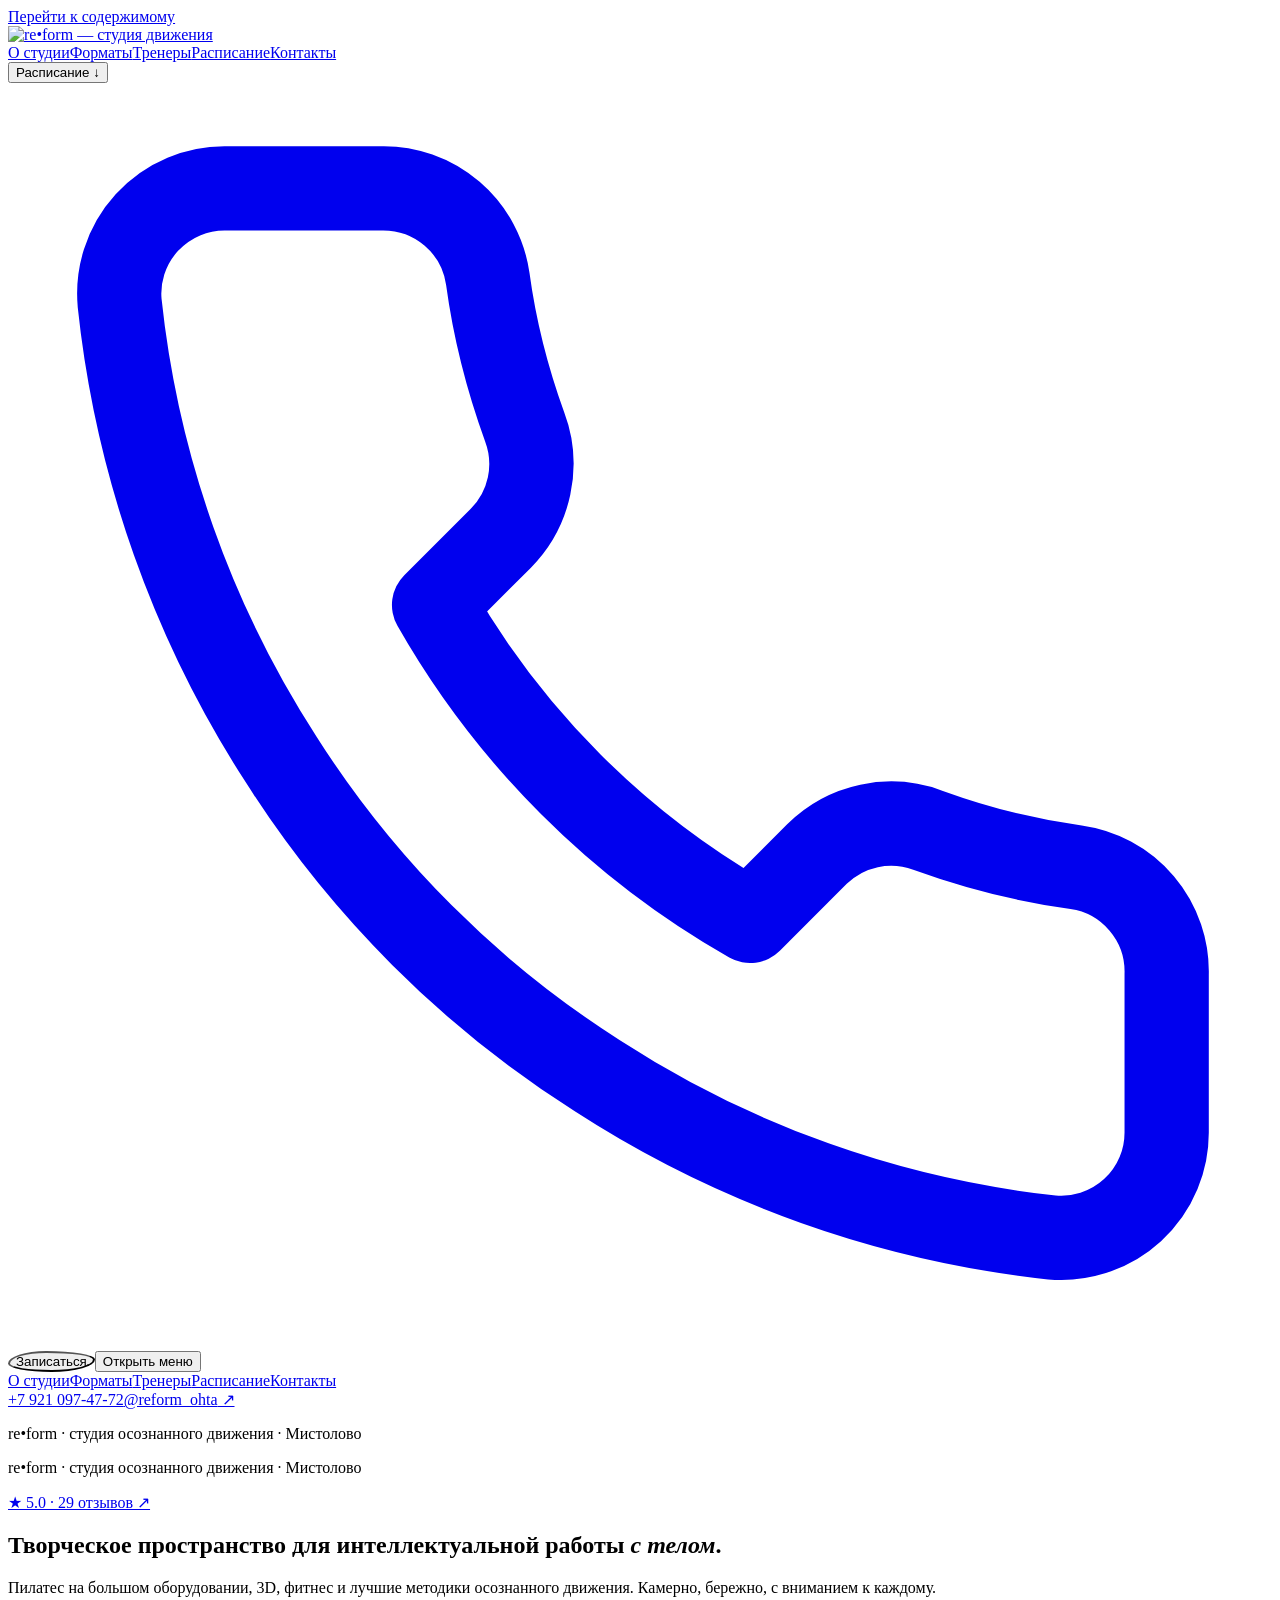
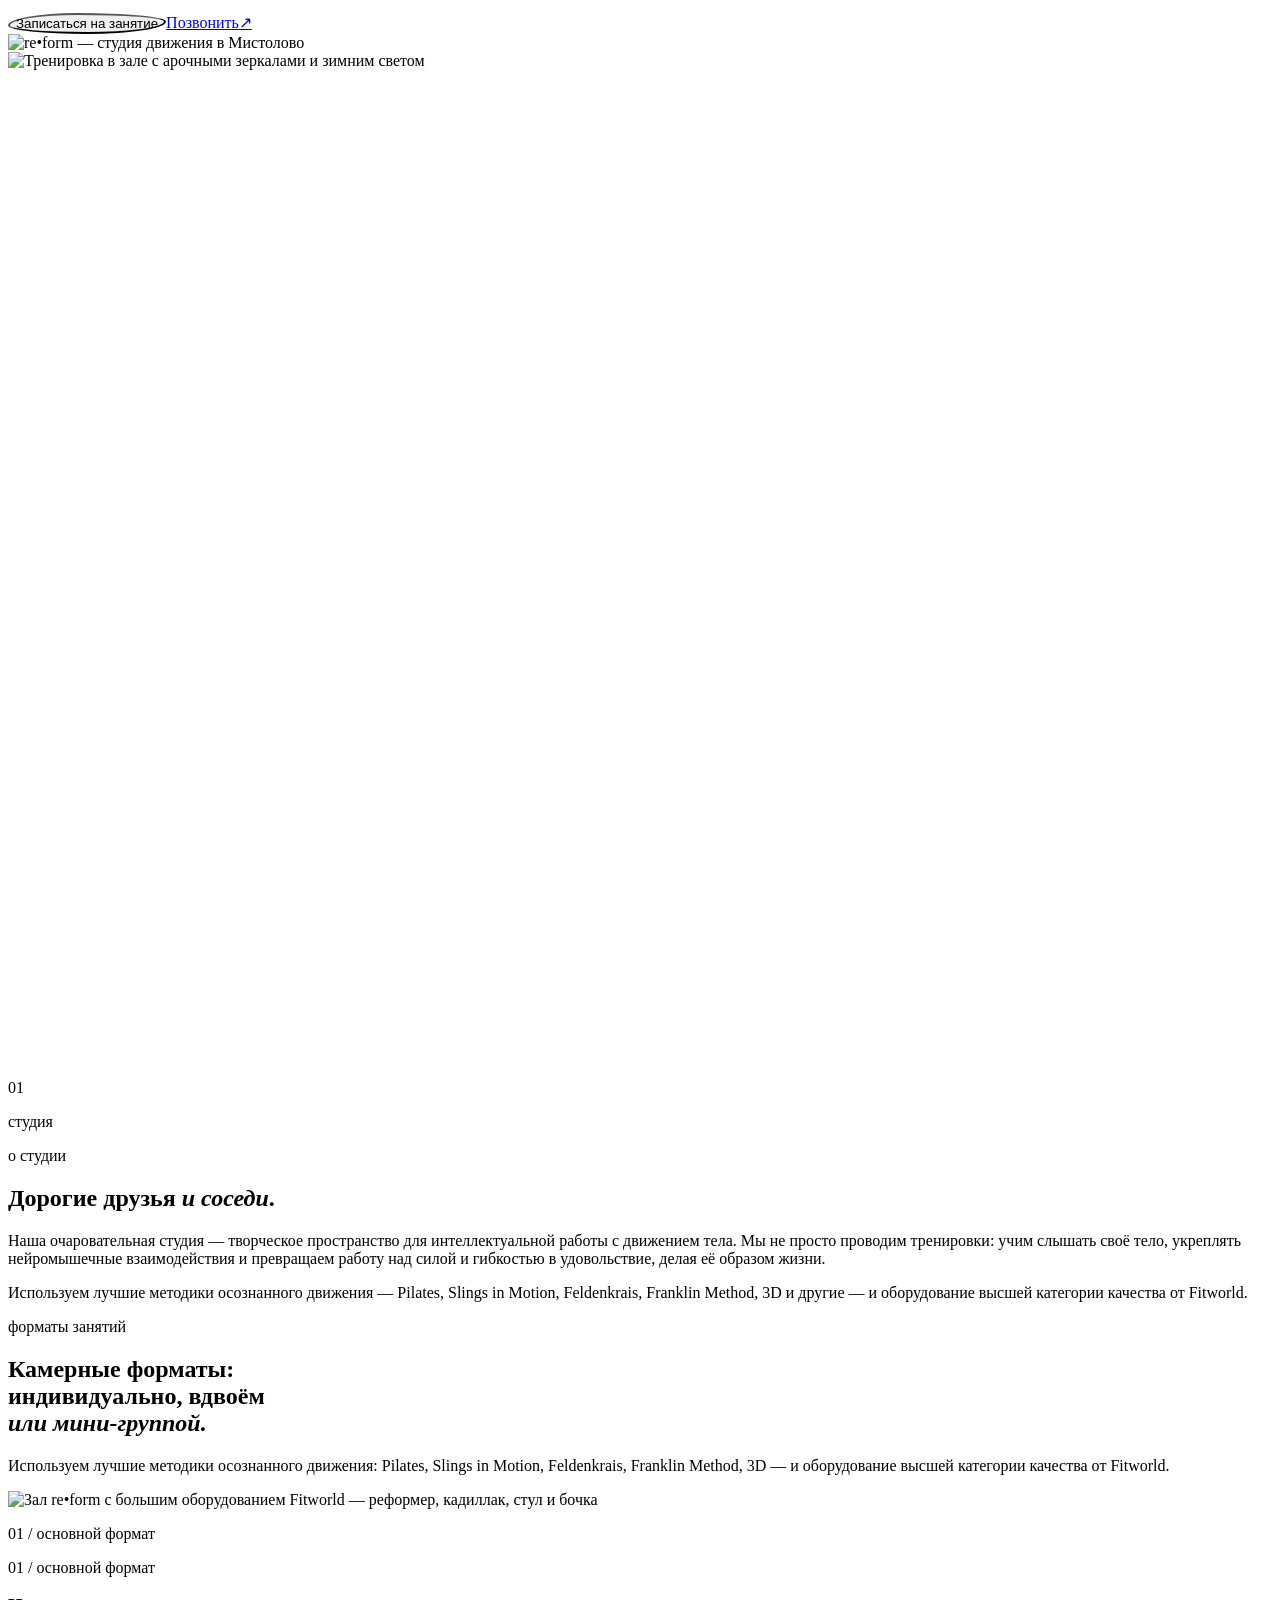
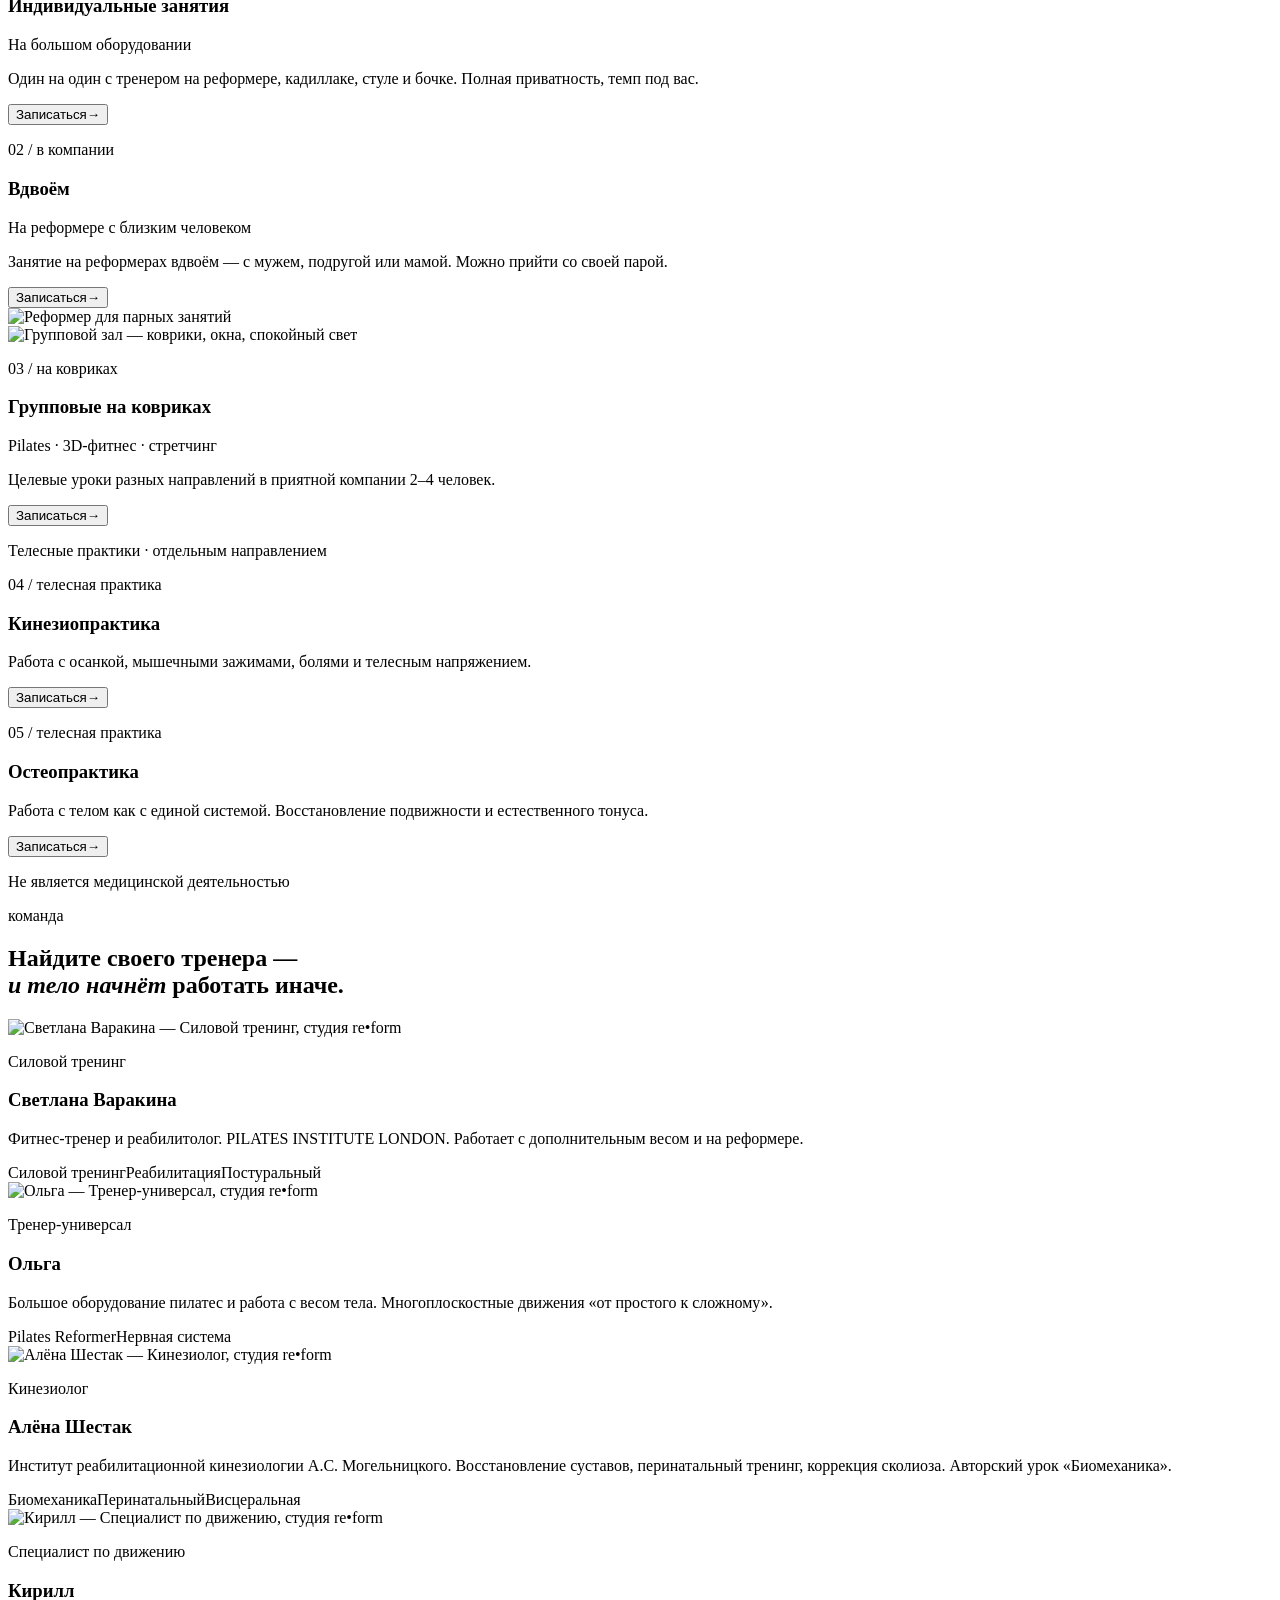
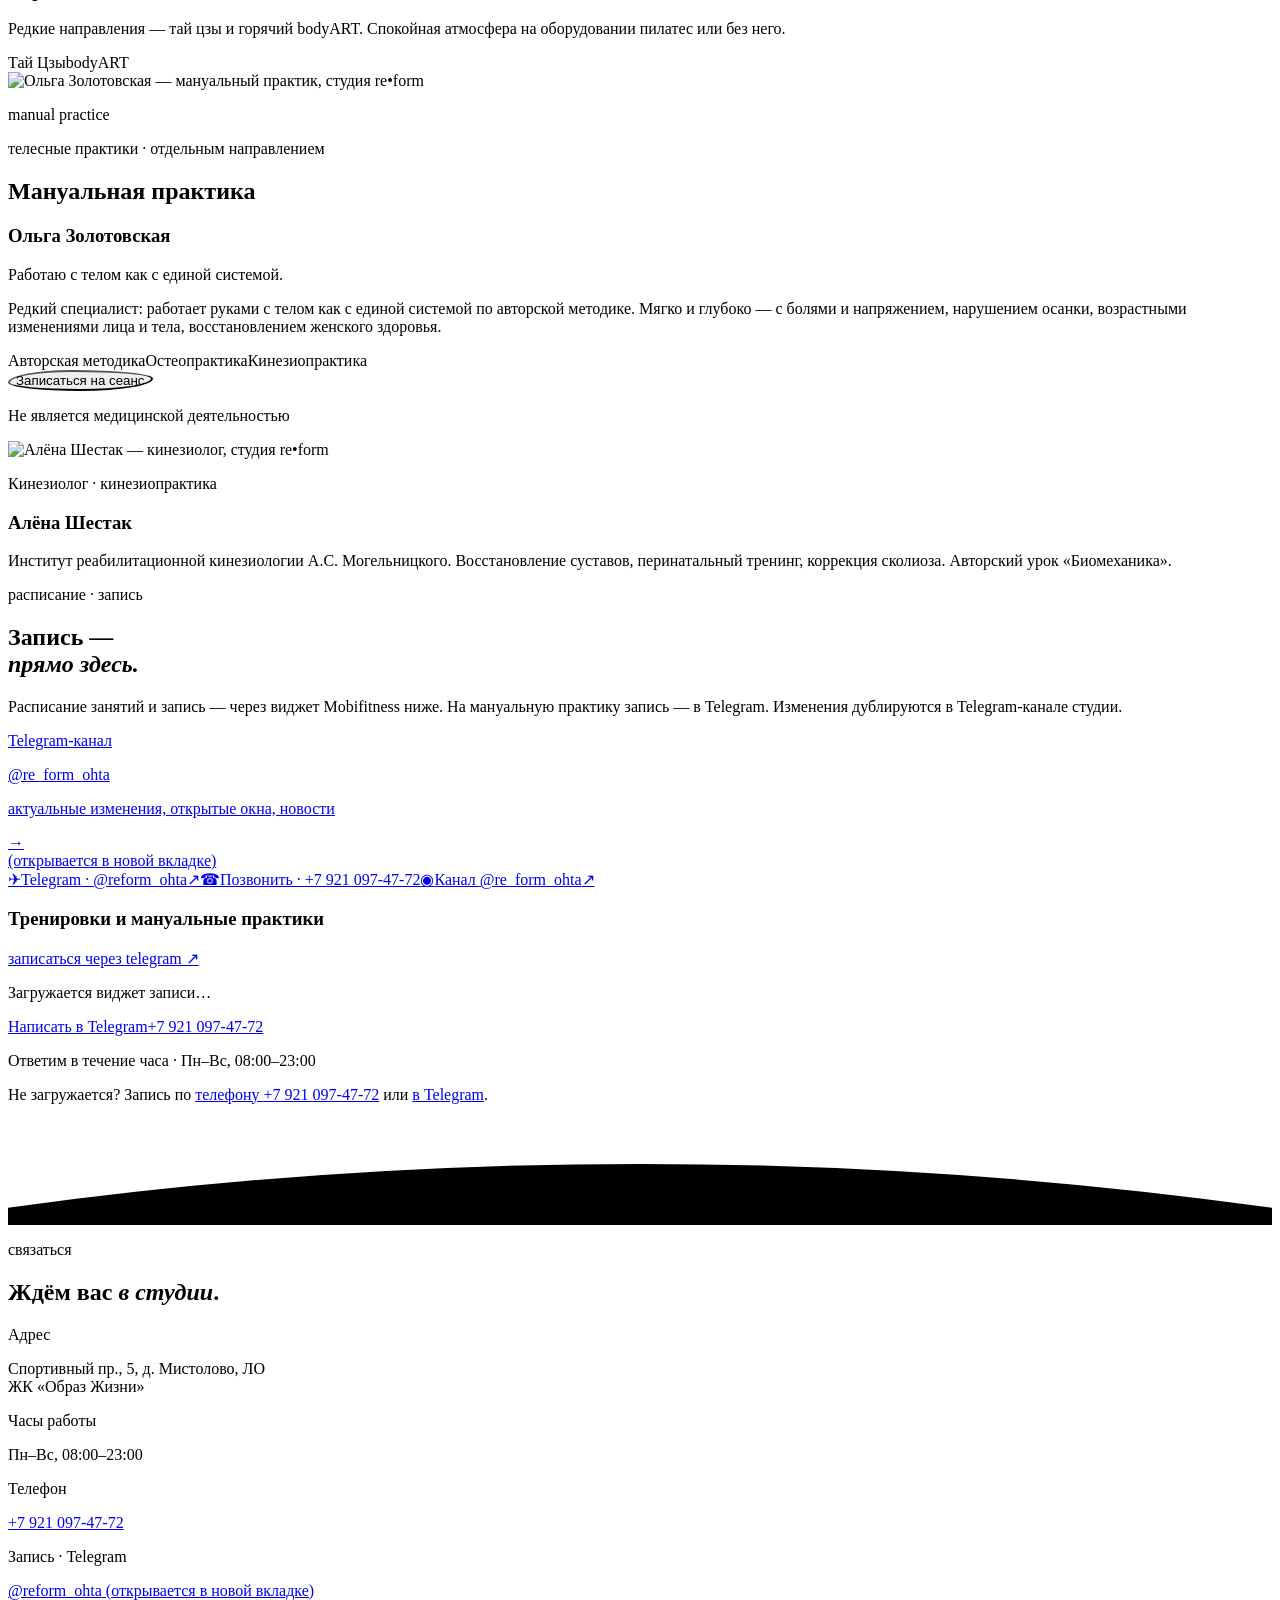
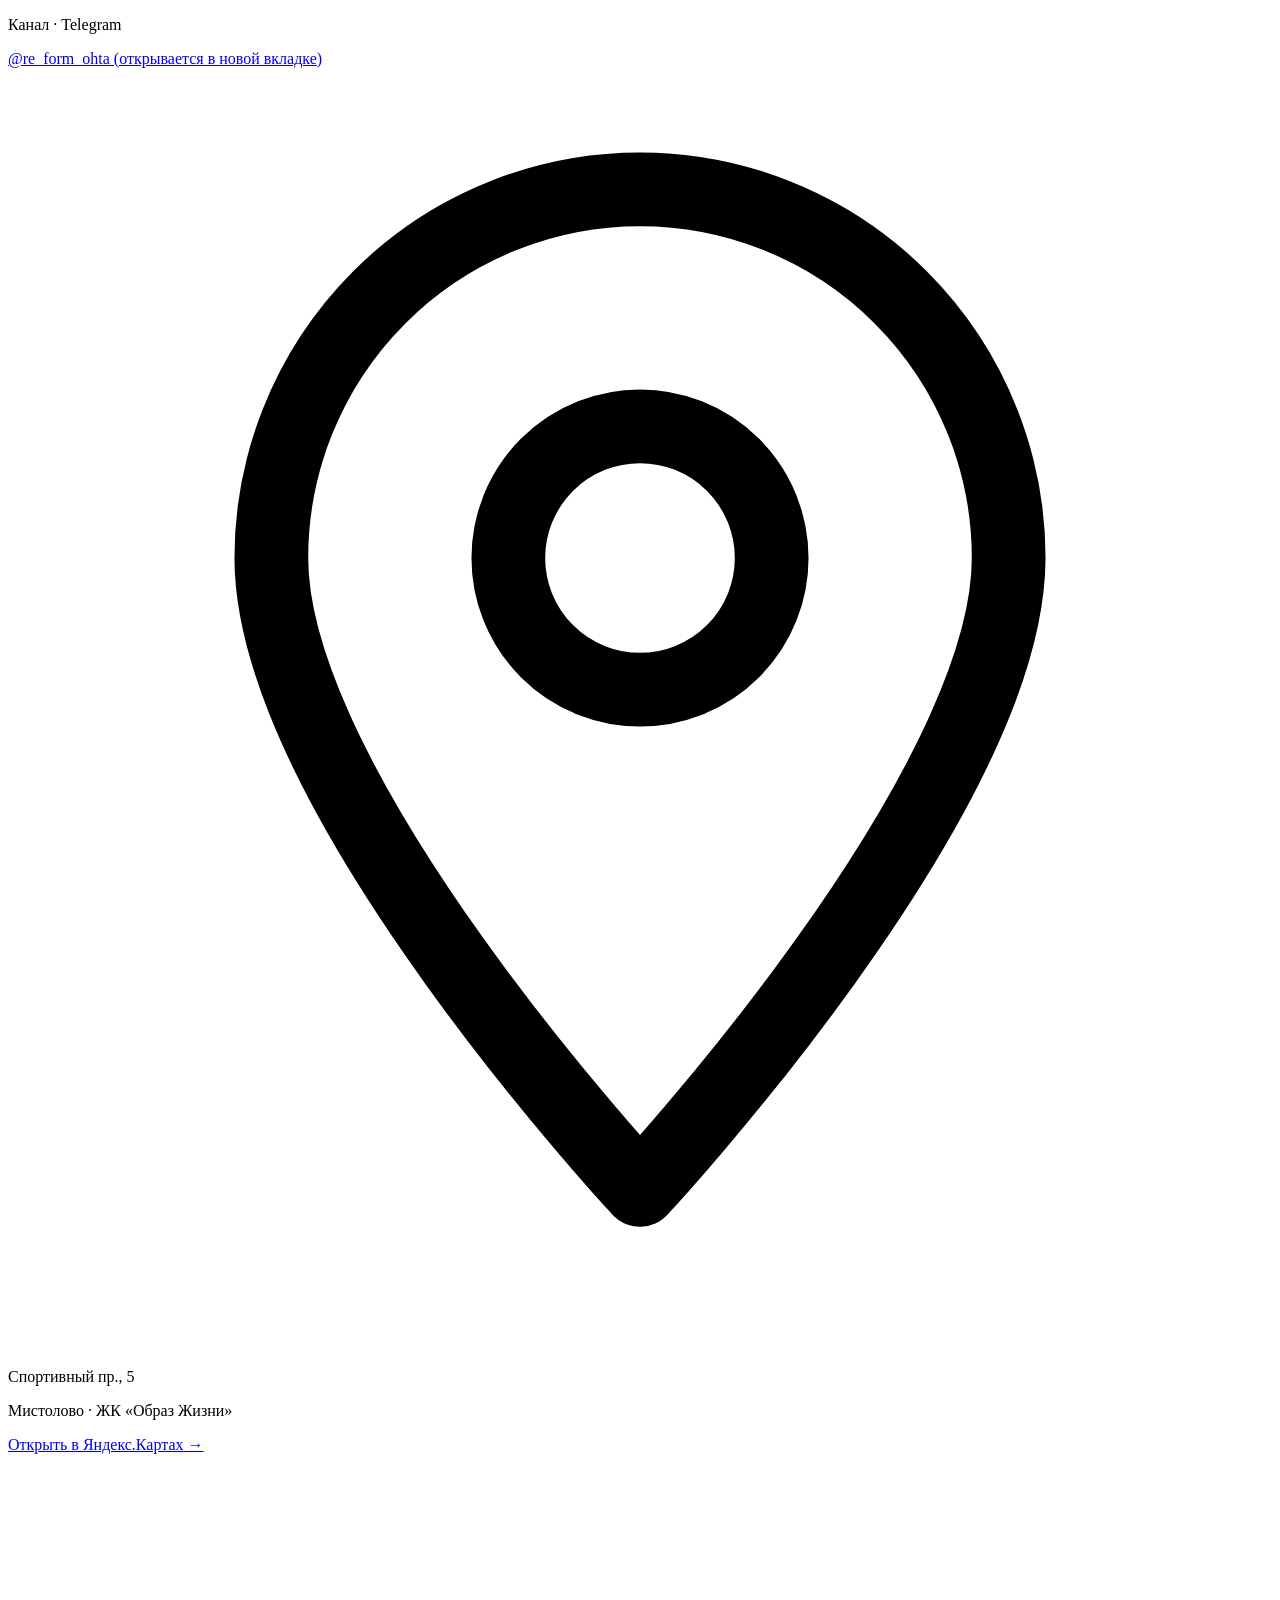
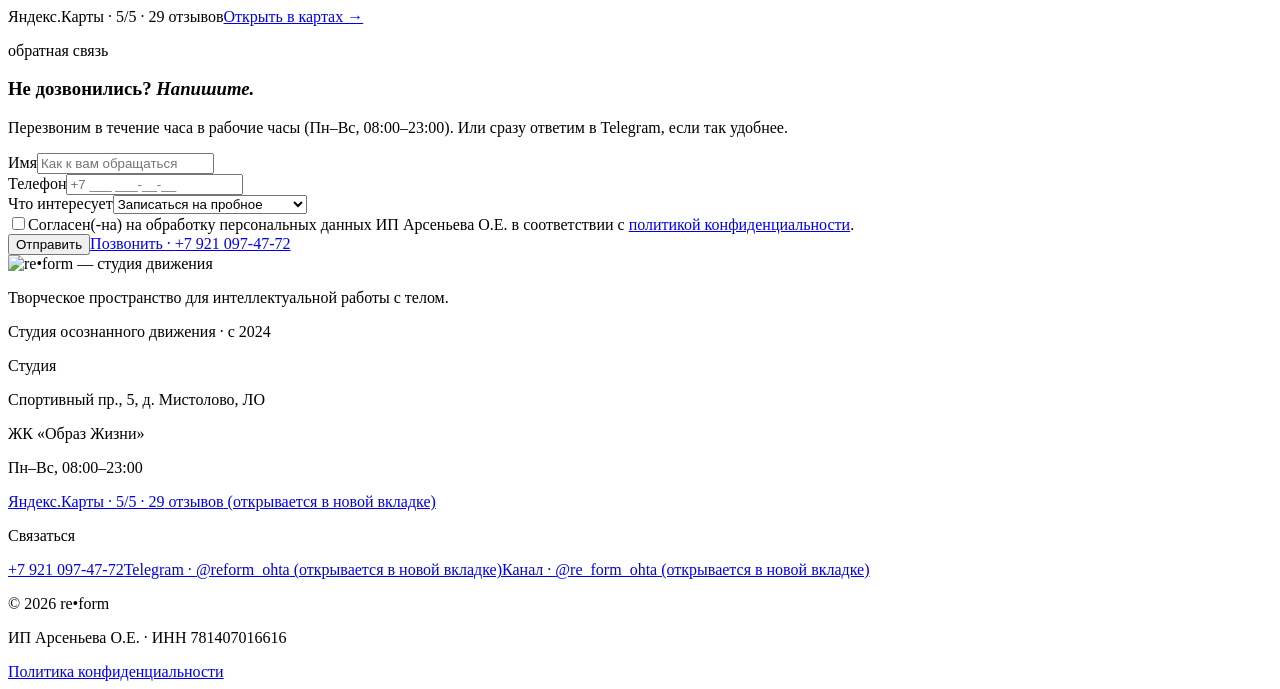
==== commit 2a1c8e86: "feat(redesign): footer light, hero rebalance, ghost-CTA prices, schedule menu, manifest verbatim, co" ====
--- a/index.html
+++ b/index.html
@@ -1 +1 @@
-<!DOCTYPE html><html lang="ru" class="__variable_9298e7 __variable_faef94 __variable_abef11"><head><meta charSet="utf-8"/><meta name="viewport" content="width=device-width, initial-scale=1, maximum-scale=5, viewport-fit=cover"/><link rel="preload" as="image" href="/re-form/logo/logo-dark.png"/><link rel="preload" as="image" href="/re-form/photos/curated/hero-reception-v2.webp" fetchPriority="high"/><link rel="preload" as="image" href="/re-form/logo/logo-cream.png"/><link rel="stylesheet" href="/re-form/_next/static/css/69d74c4c213d7b46.css" data-precedence="next"/><link rel="preload" as="script" fetchPriority="low" href="/re-form/_next/static/chunks/webpack-1ec13b47a7bf1462.js"/><script src="/re-form/_next/static/chunks/fd9d1056-c21c7bfed9a540e7.js" async=""></script><script src="/re-form/_next/static/chunks/117-0b900bbb7e9532b8.js" async=""></script><script src="/re-form/_next/static/chunks/main-app-380701923aad74a5.js" async=""></script><script src="/re-form/_next/static/chunks/app/page-0706eeb6ff362a51.js" async=""></script><link rel="preconnect" href="https://yandex.ru" crossorigin=""/><link rel="dns-prefetch" href="https://api-maps.yandex.ru"/><meta name="theme-color" content="#ECE3D1"/><title>re•form · студия пилатеса в Мистолово</title><meta name="description" content="Камерная студия пилатеса в Мистолово: Pilates Reformer, групповые занятия, кинезио- и остеопрактика. Без потока, без членских взносов. Спортивный пр., 5."/><meta name="author" content="re•form"/><link rel="manifest" href="/re-form/manifest.webmanifest" crossorigin="use-credentials"/><meta name="keywords" content="пилатес Мистолово,Pilates Reformer,студия пилатеса,кинезиопрактика,остеопрактика,групповые занятия пилатес,пилатес Ленинградская область,re-form"/><meta name="creator" content="re•form"/><meta name="publisher" content="re•form"/><meta name="robots" content="index, follow"/><meta name="googlebot" content="index, follow, max-image-preview:large, max-snippet:-1"/><link rel="canonical" href="https://re-form.studio/re-form/"/><meta name="format-detection" content="telephone=no, address=no, email=no"/><meta property="og:title" content="re•form · студия пилатеса в Мистолово"/><meta property="og:description" content="Камерная студия пилатеса. Pilates Reformer, групповые занятия, телесные практики. Без потока, без членских взносов."/><meta property="og:url" content="https://re-form.studio/re-form/"/><meta property="og:site_name" content="re•form"/><meta property="og:locale" content="ru_RU"/><meta property="og:image" content="https://re-form.studio/re-form/og/og-default.png"/><meta property="og:image:width" content="1200"/><meta property="og:image:height" content="630"/><meta property="og:image:alt" content="re•form — студия движения, Мистолово"/><meta property="og:image:type" content="image/png"/><meta property="og:type" content="website"/><meta name="twitter:card" content="summary_large_image"/><meta name="twitter:title" content="re•form · студия пилатеса в Мистолово"/><meta name="twitter:description" content="Pilates Reformer, групповые занятия, телесные практики. Без потока."/><meta name="twitter:image" content="https://re-form.studio/re-form/og/og-default.png"/><script src="/re-form/_next/static/chunks/polyfills-42372ed130431b0a.js" noModule=""></script></head><body><a href="#main" class="skip-link">Перейти к содержимому</a><script type="application/ld+json">{"@context":"https://schema.org","@type":"HealthAndBeautyBusiness","@id":"https://re-form.studio/re-form/#studio","name":"re•form","alternateName":"re-form · студия осознанного движения","description":"Творческое пространство для интеллектуальной работы с телом. Пилатес на большом оборудовании, 3D, фитнес и лучшие методики осознанного движения.","url":"https://re-form.studio/re-form/","logo":"https://re-form.studio/re-form/icon-512.png","image":["https://re-form.studio/re-form/og/og-default.png"],"telephone":"+7 921 097-47-72","priceRange":"₽₽","address":{"@type":"PostalAddress","streetAddress":"Спортивный пр., 5","addressLocality":"д. Мистолово","addressRegion":"Ленинградская область","addressCountry":"RU"},"geo":{"@type":"GeoCoordinates","latitude":60.0728,"longitude":30.2941},"hasMap":"https://yandex.ru/maps/org/re_form/47524385462","sameAs":["https://t.me/re_form_ohta","https://t.me/reform_ohta","https://yandex.ru/maps/org/re_form/47524385462"],"aggregateRating":{"@type":"AggregateRating","ratingValue":5,"reviewCount":29,"bestRating":5,"worstRating":1},"openingHoursSpecification":[{"@type":"OpeningHoursSpecification","dayOfWeek":["Monday","Tuesday","Wednesday","Thursday","Friday","Saturday","Sunday"],"opens":"08:00","closes":"23:00"}],"makesOffer":[{"@type":"Offer","itemOffered":{"@type":"Service","name":"Индивидуальные занятия на большом оборудовании"},"priceSpecification":{"@type":"PriceSpecification","maxPrice":"4500","priceCurrency":"RUB"},"availability":"https://schema.org/InStock"},{"@type":"Offer","itemOffered":{"@type":"Service","name":"Занятия вдвоём"},"priceSpecification":{"@type":"PriceSpecification","maxPrice":"3500","priceCurrency":"RUB"},"availability":"https://schema.org/InStock"},{"@type":"Offer","itemOffered":{"@type":"Service","name":"Групповые занятия на ковриках"},"price":"2500","priceCurrency":"RUB","availability":"https://schema.org/InStock"},{"@type":"Offer","itemOffered":{"@type":"Service","name":"Остеопрактика"},"priceSpecification":{"@type":"PriceSpecification","maxPrice":"6500","priceCurrency":"RUB"},"availability":"https://schema.org/InStock"}]}</script><header class="fixed top-0 inset-x-0 z-40 transition-all duration-500 bg-transparent py-5"><div class="mx-auto px-6 lg:px-10 max-w-[1480px] flex items-center justify-between gap-4"><a href="#hero" aria-label="re•form — на главную" class="shrink-0 focus-visible:outline-2 focus-visible:outline-bronzeDeep focus-visible:outline-offset-4 rounded-sm"><img src="/re-form/logo/logo-dark.png" alt="re•form — студия движения" class="block w-auto select-none h-9 lg:h-10 " width="1800" height="840" decoding="async"/></a><nav aria-label="Главная навигация" class="hidden lg:flex items-center gap-7 xl:gap-9"><a href="#about" class="text-eyebrow font-mono uppercase tracking-editorial text-inkSoft hover:text-bronzeDeep transition-colors py-2 focus-visible:outline-2 focus-visible:outline-bronzeDeep focus-visible:outline-offset-2">О студии</a><a href="#formats" class="text-eyebrow font-mono uppercase tracking-editorial text-inkSoft hover:text-bronzeDeep transition-colors py-2 focus-visible:outline-2 focus-visible:outline-bronzeDeep focus-visible:outline-offset-2">Форматы</a><a href="#coaches" class="text-eyebrow font-mono uppercase tracking-editorial text-inkSoft hover:text-bronzeDeep transition-colors py-2 focus-visible:outline-2 focus-visible:outline-bronzeDeep focus-visible:outline-offset-2">Тренеры</a><a href="#schedule" class="text-eyebrow font-mono uppercase tracking-editorial text-inkSoft hover:text-bronzeDeep transition-colors py-2 focus-visible:outline-2 focus-visible:outline-bronzeDeep focus-visible:outline-offset-2">Расписание</a><a href="#contacts" class="text-eyebrow font-mono uppercase tracking-editorial text-inkSoft hover:text-bronzeDeep transition-colors py-2 focus-visible:outline-2 focus-visible:outline-bronzeDeep focus-visible:outline-offset-2">Контакты</a></nav><div class="flex items-center gap-2 lg:gap-3"><button type="button" class="hidden lg:inline-flex items-center font-mono text-eyebrow uppercase tracking-editorial text-bronzeDeep hover:text-grassDeep transition-colors py-2 px-1 border-b border-bronzeDeep/40 hover:border-grassDeep min-h-[44px] focus-visible:outline-2 focus-visible:outline-bronzeDeep focus-visible:outline-offset-2">Расписание ↓</button><a href="tel:+79210974772" aria-label="Позвонить +7 921 097-47-72" class="hidden md:inline-flex items-center justify-center w-10 h-10 lg:w-11 lg:h-11 text-ink hover:text-grassDeep transition-colors rounded-full border border-hairline/50 hover:border-grassDeep focus-visible:outline-2 focus-visible:outline-bronzeDeep focus-visible:outline-offset-2"><svg viewBox="0 0 24 24" fill="none" stroke="currentColor" stroke-width="1.6" class="w-4 h-4" aria-hidden="true"><path stroke-linecap="round" stroke-linejoin="round" d="M22 16.92v3a2 2 0 0 1-2.18 2 19.79 19.79 0 0 1-8.63-3.07 19.5 19.5 0 0 1-6-6 19.79 19.79 0 0 1-3.07-8.67A2 2 0 0 1 4.11 2h3a2 2 0 0 1 2 1.72c.13.96.37 1.9.7 2.81a2 2 0 0 1-.45 2.11L8.09 9.91a16 16 0 0 0 6 6l1.27-1.27a2 2 0 0 1 2.11-.45c.91.33 1.85.57 2.81.7A2 2 0 0 1 22 16.92Z"></path></svg></a><button style="border-radius:44% 56% 50% 50% / 60% 40% 60% 40%" class="inline-flex items-center justify-center font-mono uppercase tracking-editorial transition-all duration-500 ease-[cubic-bezier(.22,.61,.36,1)] hover:scale-[1.04] active:scale-[0.98] bg-grass text-cream hover:bg-grassDeep px-6 py-2.5 text-eyebrow shrink-0">Записаться</button><button type="button" aria-label="Открыть меню" aria-expanded="false" aria-controls=":Refkq:" class="lg:hidden relative w-11 h-11 flex items-center justify-center text-ink"><span class="sr-only">Открыть меню</span><span aria-hidden="true" class="block relative w-6 h-4"><span class="absolute left-0 right-0 h-px bg-ink transition-all duration-300 top-0"></span><span class="absolute left-0 right-0 top-1/2 -translate-y-1/2 h-px bg-ink transition-opacity duration-300 opacity-100"></span><span class="absolute left-0 right-0 h-px bg-ink transition-all duration-300 bottom-0"></span></span></button></div></div></header><div id=":Refkq:" role="dialog" aria-modal="true" aria-label="Меню" class="lg:hidden fixed inset-0 z-30 transition-opacity duration-300 opacity-0 pointer-events-none"><div class="absolute inset-x-0 top-0 bg-cream pt-24 pb-10 px-6 shadow-deep transition-transform duration-500 -translate-y-full" style="border-radius:0 0 32px 32px"><nav aria-label="Мобильная навигация" class="flex flex-col gap-1"><a href="#about" style="transition-delay:0ms" class="font-display text-h2 font-light text-ink hover:text-bronzeDeep transition-colors py-3 border-b border-hairline/40 focus-visible:outline-2 focus-visible:outline-bronzeDeep focus-visible:outline-offset-2">О студии</a><a href="#formats" style="transition-delay:40ms" class="font-display text-h2 font-light text-ink hover:text-bronzeDeep transition-colors py-3 border-b border-hairline/40 focus-visible:outline-2 focus-visible:outline-bronzeDeep focus-visible:outline-offset-2">Форматы</a><a href="#coaches" style="transition-delay:80ms" class="font-display text-h2 font-light text-ink hover:text-bronzeDeep transition-colors py-3 border-b border-hairline/40 focus-visible:outline-2 focus-visible:outline-bronzeDeep focus-visible:outline-offset-2">Тренеры</a><a href="#schedule" style="transition-delay:120ms" class="font-display text-h2 font-light text-ink hover:text-bronzeDeep transition-colors py-3 border-b border-hairline/40 focus-visible:outline-2 focus-visible:outline-bronzeDeep focus-visible:outline-offset-2">Расписание</a><a href="#contacts" style="transition-delay:160ms" class="font-display text-h2 font-light text-ink hover:text-bronzeDeep transition-colors py-3 border-b border-hairline/40 focus-visible:outline-2 focus-visible:outline-bronzeDeep focus-visible:outline-offset-2">Контакты</a></nav><div class="mt-8 flex flex-wrap items-center gap-5"><a href="tel:+79210974772" class="font-display text-h3 text-ink hover:text-grassDeep transition-colors">+7 921 097-47-72</a><a href="https://t.me/reform_ohta" target="_blank" rel="noopener noreferrer" class="font-mono text-eyebrow uppercase tracking-editorial text-bronzeDeep hover:text-grassDeep transition-colors">@reform_ohta<!-- --> ↗</a></div><p class="mt-6 font-mono text-eyebrow uppercase tracking-editorial text-inkSoft">re•form · студия осознанного движения · Мистолово</p></div></div><main id="main" tabindex="-1"><section id="hero" aria-labelledby="hero-heading" class="relative min-h-screen pt-24 lg:pt-32 pb-12 lg:pb-20 overflow-hidden bg-cream"><div aria-hidden="true" class="absolute pointer-events-none rounded-blob w-[42rem] h-[42rem] lg:w-[58rem] lg:h-[58rem] -top-32 -right-32 bg-oakSoft blur-3xl animate-drift animate-morph " style="opacity:0.55"></div><div aria-hidden="true" class="absolute pointer-events-none rounded-blob w-[28rem] h-[28rem] lg:w-[36rem] lg:h-[36rem] -bottom-40 -left-40 bg-grass blur-3xl animate-drift  " style="opacity:0.16"></div><div aria-hidden="true" class="absolute pointer-events-none rounded-blob w-72 h-72 lg:w-80 lg:h-80 top-1/2 left-1/2 -translate-x-1/2 -translate-y-1/2 bg-claySoft blur-3xl animate-drift animate-morph " style="opacity:0.1"></div><div class="hidden lg:block absolute top-24 bottom-12 -right-[3%] w-[60%] xl:w-[58%] z-0 animate-fade-up [animation-delay:0.3s]"><div class="relative h-full w-full shadow-deep -rotate-1 overflow-hidden bg-creamDeep" style="border-radius:48% 52% 44% 56% / 56% 44% 50% 50%;mask-image:radial-gradient(ellipse 95% 96% at 50% 50%, #000 62%, transparent 100%);-webkit-mask-image:radial-gradient(ellipse 95% 96% at 50% 50%, #000 62%, transparent 100%)"><img src="/re-form/photos/curated/hero-reception-v2.webp" alt="re•form — студия движения в Мистолово" class="w-full h-full object-cover object-center" width="1100" height="770" loading="eager" fetchPriority="high" decoding="async"/><div class="absolute inset-0 bg-gradient-to-r from-cream/30 via-transparent to-transparent" aria-hidden="true"></div></div></div><div class="relative z-10 mx-auto px-6 lg:px-10 max-w-[1480px] grid lg:grid-cols-12 gap-8 items-center lg:min-h-[calc(100vh-9rem)]"><div class="lg:col-span-5 relative"><div class="mb-5 lg:mb-7 animate-fade-in [animation-delay:0.05s]"><p class="font-mono uppercase tracking-editorial text-bronzeDeep text-eyebrow ">re•form · студия осознанного движения · Мистолово</p><a href="https://yandex.ru/maps/org/re_form/47524385462" target="_blank" rel="noopener noreferrer" aria-label="Рейтинг 5 из 5, 29 отзывов на Яндекс.Картах (открывается в новой вкладке)" class="mt-2 inline-block whitespace-nowrap font-mono text-eyebrow uppercase tracking-editorial text-grassDeep hover:text-bronzeDeep transition-colors"><span aria-hidden="true">★ 5.0 · 29 отзывов ↗</span></a></div><h1 id="hero-heading" class="font-display font-light text-h1 lg:text-hero text-ink leading-[1.06] mb-5 lg:mb-7 animate-reveal-clip [text-wrap:balance]">Творческое пространство для интеллектуальной работы<!-- --> <em class="italic font-light text-grassDeep">с телом</em>.</h1><p class="font-sans text-base lg:text-xl text-inkSoft leading-relaxed max-w-md mb-7 lg:mb-10 animate-fade-up [animation-delay:0.45s]">Пилатес на большом оборудовании, 3D, фитнес и лучшие методики осознанного движения. Камерно, бережно, с вниманием к каждому.</p><div class="flex flex-wrap items-center gap-4 lg:gap-6 animate-fade-up [animation-delay:0.65s] mb-6"><button style="border-radius:44% 56% 50% 50% / 60% 40% 60% 40%" class="inline-flex items-center justify-center font-mono uppercase tracking-editorial transition-all duration-500 ease-[cubic-bezier(.22,.61,.36,1)] hover:scale-[1.04] active:scale-[0.98] bg-grass text-cream hover:bg-grassDeep px-10 py-4 text-eyebrowLg ">Записаться на занятие</button><a href="tel:+79210974772" class="group inline-flex items-baseline gap-3 text-eyebrowLg font-mono uppercase tracking-editorial text-bronzeDeep hover:text-grassDeep transition-colors py-2 border-b border-bronzeDeep/40 hover:border-grassDeep">Позвонить<span class="transition-transform group-hover:translate-x-1">↗</span></a></div></div><div class="lg:hidden col-span-12 relative animate-fade-up [animation-delay:0.3s]"><div class="relative shadow-deep -rotate-1 overflow-hidden bg-creamDeep" style="border-radius:48% 52% 44% 56% / 56% 44% 50% 50%;aspect-ratio:4/3;mask-image:radial-gradient(ellipse 95% 96% at 50% 50%, #000 62%, transparent 100%);-webkit-mask-image:radial-gradient(ellipse 95% 96% at 50% 50%, #000 62%, transparent 100%)"><img src="/re-form/photos/curated/hero-reception-v2.webp" alt="re•form — студия движения в Мистолово" class="w-full h-full object-cover object-center" width="823" height="576" loading="eager" fetchPriority="high" decoding="async"/><div class="absolute inset-0 bg-gradient-to-tr from-cream/20 via-transparent to-transparent" aria-hidden="true"></div></div></div></div><div aria-hidden="true" class="absolute bottom-6 left-1/2 -translate-x-1/2 hidden lg:flex items-center gap-3 animate-fade-in [animation-delay:1s]"><span class="block w-12 h-px bg-bronzeDeep"></span><span class="block w-1.5 h-1.5 rounded-full bg-bronzeDeep"></span><span class="block w-12 h-px bg-bronzeDeep"></span></div></section><section id="about" aria-labelledby="about-heading" class="relative bg-cream py-16 lg:py-36 overflow-hidden"><div aria-hidden="true" class="absolute pointer-events-none rounded-blob w-[28rem] h-[28rem] lg:w-[36rem] lg:h-[36rem] -top-32 -left-32 bg-oak blur-3xl animate-drift  " style="opacity:0.16"></div><div aria-hidden="true" class="absolute pointer-events-none rounded-blob w-72 h-72 lg:w-80 lg:h-80 -bottom-40 -right-40 bg-grass blur-3xl animate-drift  " style="opacity:0.1"></div><div class="relative mx-auto px-6 lg:px-10 max-w-[1480px]"><div class="grid lg:grid-cols-12 gap-10 lg:gap-16 items-center"><div class="lg:col-span-7 order-2 lg:order-1"><div style="transition-delay:0ms" class="transition-[opacity,transform] duration-[800ms] ease-[cubic-bezier(.22,.61,.36,1)] opacity-0 translate-y-3 "><div class="relative"><div class="overflow-hidden bg-creamDeep shadow-soft rotate-1" style="border-radius:44% 56% 50% 50% / 60% 40% 60% 40%;aspect-ratio:5/4;mask-image:radial-gradient(ellipse 92% 96% at 50% 50%, #000 60%, transparent 100%);-webkit-mask-image:radial-gradient(ellipse 92% 96% at 50% 50%, #000 60%, transparent 100%)"><img src="/re-form/photos/curated/coach-mat-practice.webp" alt="Тренировка в зале с арочными зеркалами и зимним светом" loading="lazy" class="w-full h-full object-cover"/></div><div class="absolute -bottom-7 -right-5 bg-bronze text-cream w-24 h-24 flex flex-col items-center justify-center shadow-soft rotate-[-6deg]" style="border-radius:62% 38% 55% 45% / 50% 60% 40% 50%"><p class="font-display text-3xl font-light leading-none">01</p><p class="font-mono text-[9px] uppercase tracking-editorial opacity-80 mt-1">студия</p></div></div></div></div><div class="lg:col-span-5 lg:pl-4 order-1 lg:order-2"><div style="transition-delay:0ms" class="transition-[opacity,transform] duration-[800ms] ease-[cubic-bezier(.22,.61,.36,1)] opacity-0 translate-y-3 "><p class="font-mono uppercase tracking-editorial text-bronzeDeep text-eyebrow mb-6">о студии</p></div><div style="transition-delay:80ms" class="transition-[opacity,transform] duration-[800ms] ease-[cubic-bezier(.22,.61,.36,1)] opacity-0 translate-y-3 "><h2 id="about-heading" class="font-display font-light text-hero text-ink mb-7 leading-[1.04] [text-wrap:balance]">Дорогие друзья<!-- --> <em class="italic font-light text-bronzeDeep">и соседи</em>.</h2></div><div style="transition-delay:160ms" class="transition-[opacity,transform] duration-[800ms] ease-[cubic-bezier(.22,.61,.36,1)] opacity-0 translate-y-3 "><div class="space-y-5 font-sans text-base lg:text-lg leading-relaxed text-inkSoft max-w-xl"><p>Наша очаровательная студия — творческое пространство для интеллектуальной работы с движением тела. Мы не просто проводим тренировки: учим слышать своё тело, укреплять нейромышечные взаимодействия и превращаем работу над силой и гибкостью в удовольствие, делая её образом жизни.</p><p>Используем лучшие методики осознанного движения — Pilates, Slings in Motion, Feldenkrais, Franklin Method, 3D и другие — на оборудовании высшей категории качества от Fitworld.</p></div></div></div></div></div></section><section id="formats" aria-labelledby="formats-heading" class="relative bg-cream py-16 lg:py-32 overflow-hidden"><div aria-hidden="true" class="absolute pointer-events-none rounded-blob w-[42rem] h-[42rem] lg:w-[58rem] lg:h-[58rem] -bottom-40 -right-40 bg-creamSoft blur-3xl animate-drift  " style="opacity:0.5"></div><div class="relative mx-auto px-6 lg:px-10 max-w-[1480px]"><div class="grid lg:grid-cols-12 gap-6 mb-12 lg:mb-16"><div style="transition-delay:0ms" class="transition-[opacity,transform] duration-[800ms] ease-[cubic-bezier(.22,.61,.36,1)] opacity-0 translate-y-3 lg:col-span-7"><p class="font-mono uppercase tracking-editorial text-bronzeDeep text-eyebrow mb-6">форматы занятий</p><h2 id="formats-heading" class="font-display font-light text-hero text-ink leading-[1.04] [text-wrap:balance]">Камерные форматы:<!-- --> <br/>индивидуально, вдвоём<!-- --> <br/><em class="italic font-light text-bronzeDeep">или мини-группой.</em></h2></div><div style="transition-delay:120ms" class="transition-[opacity,transform] duration-[800ms] ease-[cubic-bezier(.22,.61,.36,1)] opacity-0 translate-y-3 lg:col-span-5 lg:pt-12"><p class="font-sans text-lg text-inkSoft leading-relaxed max-w-md">Используем лучшие методики осознанного движения: Pilates, Slings in Motion, Feldenkrais, Franklin Method, 3D — и оборудование высшей категории качества от Fitworld.</p></div></div><div style="transition-delay:0ms" class="transition-[opacity,transform] duration-[800ms] ease-[cubic-bezier(.22,.61,.36,1)] opacity-0 translate-y-3 "><article class="grid lg:grid-cols-12 gap-6 lg:gap-8 mb-10 lg:mb-12 items-stretch"><div class="lg:col-span-7 relative aspect-[16/10] lg:aspect-auto lg:min-h-[460px] overflow-hidden shadow-soft" style="border-radius:44% 56% 38% 62% / 50% 50% 50% 50%"><img src="/re-form/photos/curated/studio-wide-reception.webp" alt="Зал re•form с большим оборудованием Fitworld — реформер, кадиллак, стул и бочка" class="absolute inset-0 w-full h-full object-cover" loading="lazy"/><div class="absolute inset-0 bg-gradient-to-tr from-ink/30 via-transparent to-transparent" aria-hidden="true"></div><p class="absolute top-7 left-8 font-mono text-eyebrow uppercase tracking-editorial text-cream/90">01 / основной формат</p></div><div class="lg:col-span-5 bg-creamSoft border border-bronzeDeep/25 px-7 py-9 sm:px-10 sm:py-10 lg:p-12 flex flex-col justify-between shadow-soft rounded-[32px]"><div><p class="font-mono text-eyebrow uppercase tracking-editorial text-bronzeDeep mb-3">01 / основной формат</p><h3 class="font-display font-light text-h1 text-ink mb-2 leading-tight">Индивидуальные занятия</h3><p class="font-mono text-eyebrow uppercase tracking-editorial text-bronzeDeep mb-5">Реформер, кадиллак, стул, бочка</p><p class="font-sans text-base lg:text-lg text-inkSoft leading-relaxed mb-7">Один на один с тренером на большом оборудовании. Полная приватность.</p></div><button type="button" class="group inline-flex items-center gap-3 font-mono text-eyebrow uppercase tracking-editorial text-bronzeDeep hover:text-grassDeep transition-colors py-3 border-b border-bronzeDeep/40 hover:border-grassDeep min-h-[44px]"><span>Записаться</span><span class="text-ink/70">· <!-- -->до 4 500 ₽</span><span aria-hidden="true" class="transition-transform group-hover:translate-x-1">→</span></button></div></article></div><div style="transition-delay:0ms" class="transition-[opacity,transform] duration-[800ms] ease-[cubic-bezier(.22,.61,.36,1)] opacity-0 translate-y-3 "><article class="grid lg:grid-cols-12 gap-6 lg:gap-8 mb-10 lg:mb-12 items-stretch"><div class="lg:col-span-7 relative bg-creamDeep px-8 py-10 lg:px-14 lg:py-14 overflow-hidden flex flex-col justify-between rounded-[32px]"><div aria-hidden="true" class="absolute -bottom-24 -right-24 w-80 h-80 bg-oakSoft/50 blur-2xl pointer-events-none" style="border-radius:62% 38% 55% 45% / 50% 60% 40% 50%"></div><div class="relative"><p class="font-mono text-eyebrow uppercase tracking-editorial text-bronzeDeep mb-4">02 / в компании</p><h3 class="font-display font-light text-h1 text-ink mb-2 leading-tight">Вдвоём</h3><p class="font-mono text-eyebrow uppercase tracking-editorial text-bronzeDeep mb-5">На реформере</p><p class="font-sans text-base lg:text-lg text-inkSoft leading-relaxed mb-7 max-w-md">Занятие на реформере вдвоём с мужем, подругой или мамой.</p></div><div class="relative"><button type="button" class="group inline-flex items-center gap-3 font-mono text-eyebrow uppercase tracking-editorial text-bronzeDeep hover:text-grassDeep transition-colors py-3 border-b border-bronzeDeep/40 hover:border-grassDeep min-h-[44px]"><span>Записаться</span><span class="text-ink/70">· <!-- -->до 3 500 ₽</span><span aria-hidden="true" class="transition-transform group-hover:translate-x-1">→</span></button></div></div><div class="lg:col-span-5 relative aspect-[4/5] lg:aspect-auto overflow-hidden shadow-soft" style="border-radius:44% 56% 38% 62% / 50% 50% 50% 50%"><img src="/re-form/photos/curated/studio-mat-room.webp" alt="Реформер для парных занятий" width="1280" height="591" class="absolute inset-0 w-full h-full object-cover" loading="lazy" decoding="async"/></div></article></div><div style="transition-delay:80ms" class="transition-[opacity,transform] duration-[800ms] ease-[cubic-bezier(.22,.61,.36,1)] opacity-0 translate-y-3 "><article class="grid lg:grid-cols-12 gap-6 lg:gap-8 items-stretch"><div class="lg:col-span-5 relative aspect-[4/5] lg:aspect-auto lg:min-h-[400px] overflow-hidden shadow-soft" style="border-radius:44% 56% 38% 62% / 50% 50% 50% 50%"><img src="/re-form/photos/curated/wunda-window.webp" alt="Групповой зал — коврики, окна, спокойный свет" width="962" height="1280" class="absolute inset-0 w-full h-full object-cover" loading="lazy" decoding="async"/></div><div class="lg:col-span-7 bg-cream px-8 py-10 lg:px-14 lg:py-14 border border-hairline/40 flex flex-col justify-between rounded-[32px]"><div><p class="font-mono text-eyebrow uppercase tracking-editorial text-bronzeDeep mb-3">03 / на ковриках</p><h3 class="font-display font-light text-h1 text-ink mb-2 leading-tight">Групповые на ковриках</h3><p class="font-mono text-eyebrow uppercase tracking-editorial text-bronzeDeep mb-5">Pilates · 3D-фитнес · стретчинг</p><p class="font-sans text-base lg:text-lg text-inkSoft leading-relaxed mb-7 max-w-xl">Целевые уроки разных направлений в компании 2–4 человек.</p></div><button type="button" class="group inline-flex items-center gap-3 font-mono text-eyebrow uppercase tracking-editorial text-bronzeDeep hover:text-grassDeep transition-colors py-3 border-b border-bronzeDeep/40 hover:border-grassDeep min-h-[44px]"><span>Записаться</span><span class="text-ink/70">· <!-- -->до 2 500 ₽</span><span aria-hidden="true" class="transition-transform group-hover:translate-x-1">→</span></button></div></article></div><div style="transition-delay:120ms" class="transition-[opacity,transform] duration-[800ms] ease-[cubic-bezier(.22,.61,.36,1)] opacity-0 translate-y-3 "><div class="mt-20 lg:mt-28 relative"><div class="flex items-center gap-4 mb-10"><div class="h-px flex-1 bg-bronzeDeep/30"></div><p class="font-mono text-eyebrowLg uppercase tracking-editorial text-bronzeDeep">Телесные практики · отдельным направлением</p><div class="h-px flex-1 bg-bronzeDeep/30"></div></div><div class="grid md:grid-cols-2 gap-6 lg:gap-8 items-stretch"><article class="relative bg-creamDeep p-9 lg:p-11 overflow-hidden flex flex-col min-h-[280px] rounded-[32px] border border-bronzeDeep/15"><div aria-hidden="true" class="absolute -top-16 right-4 w-40 h-40 bg-oakSoft/40 blur-3xl rounded-full pointer-events-none"></div><p class="relative font-mono text-eyebrow uppercase tracking-editorial text-bronzeDeep mb-3">0<!-- -->4<!-- --> / телесная практика</p><h3 class="relative font-display font-light text-h1 text-ink mb-4 leading-tight">Кинезиопрактика</h3><p class="relative font-sans text-base text-inkSoft leading-relaxed mb-4 flex-1">Работа с осанкой, мышечными зажимами, болями и напряжением.</p><div class="relative"><button type="button" class="group inline-flex items-center gap-3 font-mono text-eyebrow uppercase tracking-editorial text-bronzeDeep hover:text-grassDeep transition-colors py-3 border-b border-bronzeDeep/40 hover:border-grassDeep min-h-[44px]"><span>Записаться</span><span aria-hidden="true" class="transition-transform group-hover:translate-x-1">→</span></button></div></article><article class="relative bg-creamDeep p-9 lg:p-11 overflow-hidden flex flex-col min-h-[280px] rounded-[32px] border border-bronzeDeep/15"><div aria-hidden="true" class="absolute -top-16 left-4 w-40 h-40 bg-oakSoft/40 blur-3xl rounded-full pointer-events-none"></div><p class="relative font-mono text-eyebrow uppercase tracking-editorial text-bronzeDeep mb-3">0<!-- -->5<!-- --> / телесная практика</p><h3 class="relative font-display font-light text-h1 text-ink mb-4 leading-tight">Остеопрактика</h3><p class="relative font-sans text-base text-inkSoft leading-relaxed mb-4 flex-1">Работа с телом как с единой системой. Восстановление подвижности.</p><div class="relative"><button type="button" class="group inline-flex items-center gap-3 font-mono text-eyebrow uppercase tracking-editorial text-bronzeDeep hover:text-grassDeep transition-colors py-3 border-b border-bronzeDeep/40 hover:border-grassDeep min-h-[44px]"><span>Записаться</span><span class="text-ink/70">· <!-- -->до 6 500 ₽</span><span aria-hidden="true" class="transition-transform group-hover:translate-x-1">→</span></button></div></article></div><p class="mt-7 text-xs font-mono uppercase tracking-editorial text-inkSoft/70 text-center">Не является медицинской деятельностью</p></div></div></div></section><section id="coaches" aria-labelledby="coaches-heading" class="relative bg-creamDeep py-16 lg:py-32 overflow-hidden"><div aria-hidden="true" class="absolute pointer-events-none rounded-blob w-[42rem] h-[42rem] lg:w-[58rem] lg:h-[58rem] -top-32 -right-32 bg-grass blur-3xl animate-drift  " style="opacity:0.14"></div><div aria-hidden="true" class="absolute pointer-events-none rounded-blob w-[28rem] h-[28rem] lg:w-[36rem] lg:h-[36rem] -bottom-40 -left-40 bg-oak blur-3xl animate-drift  " style="opacity:0.2"></div><div class="relative mx-auto px-6 lg:px-10 max-w-[1320px]"><div class="max-w-[680px] mb-14 lg:mb-20"><div style="transition-delay:0ms" class="transition-[opacity,transform] duration-[800ms] ease-[cubic-bezier(.22,.61,.36,1)] opacity-0 translate-y-3 "><p class="font-mono uppercase tracking-editorial text-bronzeDeep text-eyebrow mb-6">команда</p></div><div style="transition-delay:80ms" class="transition-[opacity,transform] duration-[800ms] ease-[cubic-bezier(.22,.61,.36,1)] opacity-0 translate-y-3 "><h2 id="coaches-heading" class="font-display font-light text-hero text-ink leading-[1.04] [text-wrap:balance]">Найдите своего тренера —<br/><em class="italic font-light text-grassDeep">и тело начнёт</em> <!-- -->работать иначе.</h2></div></div><div class="grid sm:grid-cols-2 lg:grid-cols-2 gap-8 lg:gap-12"><div style="transition-delay:0ms" class="transition-[opacity,transform] duration-[800ms] ease-[cubic-bezier(.22,.61,.36,1)] opacity-0 translate-y-3 "><article class="grid grid-cols-[160px_1fr] sm:grid-cols-[180px_1fr] lg:grid-cols-[200px_1fr] gap-6 lg:gap-8 items-start"><div class="relative aspect-[4/5] overflow-hidden bg-cream" style="border-radius:44% 56% 50% 50% / 60% 40% 60% 40%;mask-image:radial-gradient(ellipse 90% 96% at 50% 50%, #000 65%, transparent 100%);-webkit-mask-image:radial-gradient(ellipse 90% 96% at 50% 50%, #000 65%, transparent 100%)"><img src="/re-form/photos/coaches/svetlana.webp" alt="Светлана Варакина — Силовой тренинг, студия re•form" width="400" height="500" loading="lazy" decoding="async" class="absolute inset-0 w-full h-full object-cover"/></div><div class="pt-2"><p class="font-mono text-eyebrow uppercase tracking-editorial text-bronzeDeep mb-2">Силовой тренинг</p><h3 class="font-display font-light text-h2 text-ink leading-tight mb-3">Светлана Варакина</h3><p class="font-sans text-base text-inkSoft leading-relaxed mb-4">Фитнес-тренер и реабилитолог. PILATES INSTITUTE LONDON. Работает с дополнительным весом и на реформере.</p><div class="flex flex-wrap gap-2"><span class="inline-block font-mono text-eyebrow uppercase tracking-editorial px-3 py-1 border border-hairline/60 text-inkSoft rounded-full whitespace-nowrap">Силовой тренинг</span><span class="inline-block font-mono text-eyebrow uppercase tracking-editorial px-3 py-1 border border-hairline/60 text-inkSoft rounded-full whitespace-nowrap">Реабилитация</span><span class="inline-block font-mono text-eyebrow uppercase tracking-editorial px-3 py-1 border border-hairline/60 text-inkSoft rounded-full whitespace-nowrap">Постуральный</span></div></div></article></div><div style="transition-delay:60ms" class="transition-[opacity,transform] duration-[800ms] ease-[cubic-bezier(.22,.61,.36,1)] opacity-0 translate-y-3 "><article class="grid grid-cols-[160px_1fr] sm:grid-cols-[180px_1fr] lg:grid-cols-[200px_1fr] gap-6 lg:gap-8 items-start"><div class="relative aspect-[4/5] overflow-hidden bg-cream" style="border-radius:44% 56% 50% 50% / 60% 40% 60% 40%;mask-image:radial-gradient(ellipse 90% 96% at 50% 50%, #000 65%, transparent 100%);-webkit-mask-image:radial-gradient(ellipse 90% 96% at 50% 50%, #000 65%, transparent 100%)"><img src="/re-form/photos/coaches/olga-v.webp" alt="Ольга — Тренер-универсал, студия re•form" width="400" height="500" loading="lazy" decoding="async" class="absolute inset-0 w-full h-full object-cover"/></div><div class="pt-2"><p class="font-mono text-eyebrow uppercase tracking-editorial text-bronzeDeep mb-2">Тренер-универсал</p><h3 class="font-display font-light text-h2 text-ink leading-tight mb-3">Ольга</h3><p class="font-sans text-base text-inkSoft leading-relaxed mb-4">Тренер-универсал. Большое оборудование пилатес и работа с весом тела. Любит многоплоскостные движения «от простого к сложному».</p><div class="flex flex-wrap gap-2"><span class="inline-block font-mono text-eyebrow uppercase tracking-editorial px-3 py-1 border border-hairline/60 text-inkSoft rounded-full whitespace-nowrap">Pilates Reformer</span><span class="inline-block font-mono text-eyebrow uppercase tracking-editorial px-3 py-1 border border-hairline/60 text-inkSoft rounded-full whitespace-nowrap">Нервная система</span></div></div></article></div><div style="transition-delay:120ms" class="transition-[opacity,transform] duration-[800ms] ease-[cubic-bezier(.22,.61,.36,1)] opacity-0 translate-y-3 "><article class="grid grid-cols-[160px_1fr] sm:grid-cols-[180px_1fr] lg:grid-cols-[200px_1fr] gap-6 lg:gap-8 items-start"><div class="relative aspect-[4/5] overflow-hidden bg-cream" style="border-radius:44% 56% 50% 50% / 60% 40% 60% 40%;mask-image:radial-gradient(ellipse 90% 96% at 50% 50%, #000 65%, transparent 100%);-webkit-mask-image:radial-gradient(ellipse 90% 96% at 50% 50%, #000 65%, transparent 100%)"><img src="/re-form/photos/coaches/alyona.webp" alt="Алёна Шестак — Кинезиолог, студия re•form" width="400" height="500" loading="lazy" decoding="async" class="absolute inset-0 w-full h-full object-cover"/></div><div class="pt-2"><p class="font-mono text-eyebrow uppercase tracking-editorial text-bronzeDeep mb-2">Кинезиолог</p><h3 class="font-display font-light text-h2 text-ink leading-tight mb-3">Алёна Шестак</h3><p class="font-sans text-base text-inkSoft leading-relaxed mb-4">Институт реабилитационной кинезиологии А. С. Могельницкого. Восстановление суставов, перинатальный тренинг, коррекция сколиоза. Авторский урок «Биомеханика».</p><div class="flex flex-wrap gap-2"><span class="inline-block font-mono text-eyebrow uppercase tracking-editorial px-3 py-1 border border-hairline/60 text-inkSoft rounded-full whitespace-nowrap">Биомеханика</span><span class="inline-block font-mono text-eyebrow uppercase tracking-editorial px-3 py-1 border border-hairline/60 text-inkSoft rounded-full whitespace-nowrap">Перинатальный</span><span class="inline-block font-mono text-eyebrow uppercase tracking-editorial px-3 py-1 border border-hairline/60 text-inkSoft rounded-full whitespace-nowrap">Висцеральная</span></div></div></article></div><div style="transition-delay:180ms" class="transition-[opacity,transform] duration-[800ms] ease-[cubic-bezier(.22,.61,.36,1)] opacity-0 translate-y-3 "><article class="grid grid-cols-[160px_1fr] sm:grid-cols-[180px_1fr] lg:grid-cols-[200px_1fr] gap-6 lg:gap-8 items-start"><div class="relative aspect-[4/5] overflow-hidden bg-cream" style="border-radius:44% 56% 50% 50% / 60% 40% 60% 40%;mask-image:radial-gradient(ellipse 90% 96% at 50% 50%, #000 65%, transparent 100%);-webkit-mask-image:radial-gradient(ellipse 90% 96% at 50% 50%, #000 65%, transparent 100%)"><img src="/re-form/photos/coaches/kirill.webp" alt="Кирилл — Специалист по движению, студия re•form" width="400" height="500" loading="lazy" decoding="async" class="absolute inset-0 w-full h-full object-cover"/></div><div class="pt-2"><p class="font-mono text-eyebrow uppercase tracking-editorial text-bronzeDeep mb-2">Специалист по движению</p><h3 class="font-display font-light text-h2 text-ink leading-tight mb-3">Кирилл</h3><p class="font-sans text-base text-inkSoft leading-relaxed mb-4">Редкие направления — тай цзы и горячий bodyART. Спокойная атмосфера на оборудовании пилатес и без него.</p><div class="flex flex-wrap gap-2"><span class="inline-block font-mono text-eyebrow uppercase tracking-editorial px-3 py-1 border border-hairline/60 text-inkSoft rounded-full whitespace-nowrap">Тай Цзы</span><span class="inline-block font-mono text-eyebrow uppercase tracking-editorial px-3 py-1 border border-hairline/60 text-inkSoft rounded-full whitespace-nowrap">bodyART</span></div></div></article></div></div></div></section><section id="manual" aria-labelledby="manual-heading" class="relative bg-cream py-16 lg:py-32 overflow-hidden"><div aria-hidden="true" class="absolute pointer-events-none rounded-blob w-[42rem] h-[42rem] lg:w-[58rem] lg:h-[58rem] -top-32 -left-32 bg-oak blur-3xl animate-drift  " style="opacity:0.18"></div><div aria-hidden="true" class="absolute pointer-events-none rounded-blob w-[28rem] h-[28rem] lg:w-[36rem] lg:h-[36rem] -bottom-40 -right-40 bg-oakSoft blur-3xl animate-drift  " style="opacity:0.4"></div><div class="relative mx-auto px-6 lg:px-10 max-w-[1320px]"><div class="max-w-[680px] mb-12 lg:mb-16"><div style="transition-delay:0ms" class="transition-[opacity,transform] duration-[800ms] ease-[cubic-bezier(.22,.61,.36,1)] opacity-0 translate-y-3 "><p class="font-mono uppercase tracking-editorial text-bronzeDeep text-eyebrow text-bronzeDeep mb-6">телесные практики · отдельным направлением</p></div><div style="transition-delay:80ms" class="transition-[opacity,transform] duration-[800ms] ease-[cubic-bezier(.22,.61,.36,1)] opacity-0 translate-y-3 "><h2 id="manual-heading" class="font-display font-light text-hero text-ink leading-[1.04]">Мануальные<!-- --> <em class="italic font-light text-bronzeDeep">практики</em>.</h2></div></div><div class="grid lg:grid-cols-2 gap-10 lg:gap-14"><div style="transition-delay:0ms" class="transition-[opacity,transform] duration-[800ms] ease-[cubic-bezier(.22,.61,.36,1)] opacity-0 translate-y-3 "><article class="grid grid-cols-[180px_1fr] sm:grid-cols-[220px_1fr] gap-6 lg:gap-8 items-start"><div class="relative"><div class="relative aspect-[4/5] overflow-hidden shadow-soft" style="border-radius:44% 56% 50% 50% / 60% 40% 60% 40%;mask-image:radial-gradient(ellipse 92% 96% at 50% 50%, #000 60%, transparent 100%);-webkit-mask-image:radial-gradient(ellipse 92% 96% at 50% 50%, #000 60%, transparent 100%)"><img src="/re-form/photos/coaches/olga-z.webp" alt="Ольга Золотовская — Мануальный практик, студия re•form" width="520" height="650" loading="lazy" decoding="async" class="absolute inset-0 w-full h-full object-cover"/></div><div class="absolute -top-3 -left-2 bg-bronzeDeep text-cream px-4 py-1.5 shadow-soft rounded-full"><p class="font-mono text-eyebrow uppercase tracking-editorial whitespace-nowrap">Мануальный практик</p></div></div><div class="pt-2"><h3 class="font-display font-light text-h1 lg:text-hero text-ink leading-tight mb-3">Ольга Золотовская</h3><p class="font-display italic text-h3 text-bronzeDeep mb-5 leading-snug">Работаю с телом как с единой системой.</p><p class="font-sans text-base lg:text-lg text-inkSoft leading-relaxed mb-5">Редкий специалист: работает руками с телом как с единой системой. Мягко и глубоко — с болями, нарушением осанки, возрастными изменениями, восстановлением женского здоровья.</p><div class="flex flex-wrap gap-2"><span class="inline-block font-mono text-eyebrow uppercase tracking-editorial px-3 py-1 border border-bronzeDeep/40 text-bronzeDeep rounded-full whitespace-nowrap">Авторская методика</span><span class="inline-block font-mono text-eyebrow uppercase tracking-editorial px-3 py-1 border border-bronzeDeep/40 text-bronzeDeep rounded-full whitespace-nowrap">Остеопрактика</span><span class="inline-block font-mono text-eyebrow uppercase tracking-editorial px-3 py-1 border border-bronzeDeep/40 text-bronzeDeep rounded-full whitespace-nowrap">Кинезиопрактика</span></div></div></article></div><div style="transition-delay:0ms" class="transition-[opacity,transform] duration-[800ms] ease-[cubic-bezier(.22,.61,.36,1)] opacity-0 translate-y-3 "><article class="grid grid-cols-[180px_1fr] sm:grid-cols-[220px_1fr] gap-6 lg:gap-8 items-start"><div class="relative"><div class="relative aspect-[4/5] overflow-hidden shadow-soft" style="border-radius:44% 56% 50% 50% / 60% 40% 60% 40%;mask-image:radial-gradient(ellipse 92% 96% at 50% 50%, #000 60%, transparent 100%);-webkit-mask-image:radial-gradient(ellipse 92% 96% at 50% 50%, #000 60%, transparent 100%)"><img src="/re-form/photos/coaches/alyona.webp" alt="Алёна Шестак — Кинезиолог, студия re•form" width="520" height="650" loading="lazy" decoding="async" class="absolute inset-0 w-full h-full object-cover"/></div><div class="absolute -top-3 -left-2 bg-bronzeDeep text-cream px-4 py-1.5 shadow-soft rounded-full"><p class="font-mono text-eyebrow uppercase tracking-editorial whitespace-nowrap">Кинезиолог</p></div></div><div class="pt-2"><h3 class="font-display font-light text-h1 lg:text-hero text-ink leading-tight mb-3">Алёна Шестак</h3><p class="font-sans text-base lg:text-lg text-inkSoft leading-relaxed mb-5">Институт реабилитационной кинезиологии А. С. Могельницкого. Восстановление суставов, перинатальный тренинг, коррекция сколиоза. Авторский урок «Биомеханика».</p><div class="flex flex-wrap gap-2"><span class="inline-block font-mono text-eyebrow uppercase tracking-editorial px-3 py-1 border border-bronzeDeep/40 text-bronzeDeep rounded-full whitespace-nowrap">Биомеханика</span><span class="inline-block font-mono text-eyebrow uppercase tracking-editorial px-3 py-1 border border-bronzeDeep/40 text-bronzeDeep rounded-full whitespace-nowrap">Перинатальный</span><span class="inline-block font-mono text-eyebrow uppercase tracking-editorial px-3 py-1 border border-bronzeDeep/40 text-bronzeDeep rounded-full whitespace-nowrap">Висцеральная</span></div></div></article></div></div><div class="mt-12 flex flex-wrap items-baseline gap-7 justify-center"><button type="button" class="group inline-flex items-center gap-3 font-mono text-eyebrow uppercase tracking-editorial text-bronzeDeep hover:text-grassDeep transition-colors py-3 border-b border-bronzeDeep/40 hover:border-grassDeep min-h-[44px]"><span>Записаться на сеанс</span><span aria-hidden="true" class="transition-transform group-hover:translate-x-1">→</span></button><p class="text-xs font-mono uppercase tracking-editorial text-inkSoft/70">Не является медицинской деятельностью</p></div></div></section><section id="schedule" aria-labelledby="schedule-heading" class="relative bg-cream py-16 lg:py-32 overflow-hidden"><div aria-hidden="true" class="absolute pointer-events-none rounded-blob w-[42rem] h-[42rem] lg:w-[58rem] lg:h-[58rem] -top-32 -right-32 bg-grass blur-3xl animate-drift  " style="opacity:0.12"></div><div class="relative mx-auto px-6 lg:px-10 max-w-[1480px]"><div class="grid lg:grid-cols-12 gap-10 mb-12 lg:mb-14"><div style="transition-delay:0ms" class="transition-[opacity,transform] duration-[800ms] ease-[cubic-bezier(.22,.61,.36,1)] opacity-0 translate-y-3 lg:col-span-7"><p class="font-mono uppercase tracking-editorial text-bronzeDeep text-eyebrow mb-6">расписание · запись</p><h2 id="schedule-heading" class="font-display font-light text-hero text-ink leading-[1.04] mb-7 [text-wrap:balance]">Запись —<br/><em class="italic font-light text-grassDeep">прямо здесь.</em></h2><p class="font-sans text-lg text-inkSoft leading-relaxed max-w-xl">Расписание занятий и запись — через виджет Mobifitness ниже. На мануальную практику запись — в Telegram. Изменения дублируются в Telegram-канале студии.</p></div><div style="transition-delay:120ms" class="transition-[opacity,transform] duration-[800ms] ease-[cubic-bezier(.22,.61,.36,1)] opacity-0 translate-y-3 lg:col-span-5 lg:pt-14"><a href="https://t.me/re_form_ohta" target="_blank" rel="noopener noreferrer" class="group relative block px-6 py-5 lg:px-7 lg:py-6 bg-creamDeep hover:bg-oakSoft/50 transition-colors duration-500 rounded-[28px] focus-visible:outline-none focus-visible:ring-2 focus-visible:ring-grassDeep focus-visible:ring-offset-4 focus-visible:ring-offset-cream"><div class="flex items-center justify-between gap-4"><div class="min-w-0"><p class="font-mono text-eyebrow uppercase tracking-editorial text-bronzeDeep mb-1.5">Telegram‑канал</p><p class="font-display text-h3 font-light text-ink leading-tight mb-0.5">@re_form_ohta</p><p class="font-sans text-sm text-inkSoft">актуальные изменения, открытые окна, новости</p></div><span aria-hidden="true" class="text-2xl text-bronzeDeep group-hover:translate-x-1 transition-transform duration-500 shrink-0">→</span></div><span class="sr-only">(открывается в новой вкладке)</span></a></div></div><div style="transition-delay:60ms" class="transition-[opacity,transform] duration-[800ms] ease-[cubic-bezier(.22,.61,.36,1)] opacity-0 translate-y-3 "><div class="flex flex-wrap items-stretch gap-3 lg:gap-4 mb-6"><a href="https://t.me/reform_ohta" target="_blank" rel="noopener noreferrer" class="group inline-flex items-center gap-3 px-5 py-3 bg-creamDeep hover:bg-oakSoft/40 transition-colors rounded-full font-mono text-eyebrow uppercase tracking-editorial text-ink min-h-[48px]"><span aria-hidden="true">✈</span><span>Telegram · <!-- -->@reform_ohta</span><span aria-hidden="true" class="text-bronzeDeep transition-transform group-hover:translate-x-1">↗</span></a><a href="tel:+79210974772" class="group inline-flex items-center gap-3 px-5 py-3 bg-creamDeep hover:bg-oakSoft/40 transition-colors rounded-full font-mono text-eyebrow uppercase tracking-editorial text-ink min-h-[48px]"><span aria-hidden="true">☎</span><span>Позвонить · <!-- -->+7 921 097-47-72</span></a><a href="https://t.me/re_form_ohta" target="_blank" rel="noopener noreferrer" class="group inline-flex items-center gap-3 px-5 py-3 bg-creamDeep hover:bg-oakSoft/40 transition-colors rounded-full font-mono text-eyebrow uppercase tracking-editorial text-ink min-h-[48px]"><span aria-hidden="true">◉</span><span>Канал <!-- -->@re_form_ohta</span><span aria-hidden="true" class="text-bronzeDeep transition-transform group-hover:translate-x-1">↗</span></a></div></div><div style="transition-delay:80ms" class="transition-[opacity,transform] duration-[800ms] ease-[cubic-bezier(.22,.61,.36,1)] opacity-0 translate-y-3 "><article class="relative bg-creamDeep p-3 lg:p-4 shadow-soft rounded-[32px]"><header class="flex flex-wrap items-baseline justify-between gap-4 px-4 pt-3 pb-4 lg:px-6 lg:pt-5"><h3 class="font-display text-h2 lg:text-h1 font-light text-ink leading-tight">Тренировки и мануальные практики</h3><a href="https://t.me/reform_ohta" target="_blank" rel="noopener noreferrer" class="font-mono text-eyebrow uppercase tracking-editorial text-bronzeDeep hover:text-grassDeep transition-colors py-2">записаться через telegram ↗</a></header><div class="relative overflow-hidden rounded-[24px] bg-cream min-h-[640px] lg:min-h-[720px]"><div id="mf_widget_main" class="relative z-10 w-full bg-cream"></div><div class="absolute inset-0 flex flex-col items-center justify-center text-center px-6 gap-5 bg-cream pointer-events-none [&amp;_a]:pointer-events-auto"><p class="font-mono text-eyebrow uppercase tracking-editorial text-bronzeDeep">Загружается виджет записи…</p><div class="flex flex-wrap gap-4 justify-center items-center"><a href="https://t.me/reform_ohta" target="_blank" rel="noopener noreferrer" class="group relative px-7 py-3 overflow-hidden text-eyebrow font-mono uppercase tracking-editorial text-cream"><span class="absolute inset-0 bg-grassDeep" style="border-radius:44% 56% 50% 50% / 60% 40% 60% 40%"></span><span class="relative">Написать в Telegram</span></a><a href="tel:+79210974772" class="font-display text-h3 font-light text-ink hover:text-grassDeep transition-colors">+7 921 097-47-72</a></div><p class="font-sans text-sm text-inkSoft max-w-sm">Ответим в течение часа · <!-- -->Пн–Вс, 08:00–23:00</p></div></div></article><p class="mt-8 font-mono text-eyebrow uppercase tracking-editorial text-inkSoft text-center">Не загружается? Запись по <a href="tel:+79210974772" class="text-bronzeDeep hover:text-grassDeep underline underline-offset-2">телефону <!-- -->+7 921 097-47-72</a> <!-- -->или <a href="https://t.me/reform_ohta" target="_blank" rel="noopener noreferrer" class="text-bronzeDeep hover:text-grassDeep underline underline-offset-2">в Telegram</a>.</p></div></div></section><div class="relative bg-cream "><svg viewBox="0 0 1440 120" preserveAspectRatio="none" class="block w-full h-[80px] sm:h-[110px] lg:h-[140px] text-bronzeDeep " style="display:block" aria-hidden="true"><path d="M0 100 Q 720 0 1440 100 V 121 H 0 Z" fill="currentColor" shape-rendering="geometricPrecision"></path></svg></div><section id="contacts" aria-labelledby="contacts-heading" class="relative bg-bronzeDeep text-cream py-16 lg:py-32 overflow-hidden"><div class="hidden md:block"><div aria-hidden="true" class="absolute pointer-events-none rounded-blob w-[42rem] h-[42rem] lg:w-[58rem] lg:h-[58rem] -top-32 -left-32 bg-bronze blur-3xl animate-drift  " style="opacity:0.45"></div><div aria-hidden="true" class="absolute pointer-events-none rounded-blob w-[28rem] h-[28rem] lg:w-[36rem] lg:h-[36rem] -bottom-40 -right-40 bg-grassDeep blur-3xl animate-drift  " style="opacity:0.3"></div></div><div class="relative max-w-[1480px] mx-auto px-6 lg:px-10"><div class="grid lg:grid-cols-12 gap-10 lg:gap-16 mb-14 lg:mb-20"><div style="transition-delay:0ms" class="transition-[opacity,transform] duration-[800ms] ease-[cubic-bezier(.22,.61,.36,1)] opacity-0 translate-y-3 lg:col-span-5"><p class="font-mono uppercase tracking-editorial text-bronzeDeep text-eyebrow text-cream mb-6">связаться</p><h2 id="contacts-heading" class="font-display text-hero text-cream leading-[1.04] mb-12 [text-wrap:balance]">Ждём вас<!-- --> <em class="italic font-light text-cream">в студии</em>.</h2><div class="space-y-7"><div class="border-b border-cream/25 pb-5"><p class="font-mono text-eyebrow uppercase tracking-editorial text-cream mb-2">Адрес</p><p class="font-display text-h3 text-cream">Спортивный пр., 5, д. Мистолово, ЛО<br/><span class="text-cream text-base">ЖК «Образ Жизни»</span></p></div><div class="border-b border-cream/25 pb-5"><p class="font-mono text-eyebrow uppercase tracking-editorial text-cream mb-2">Часы работы</p><p class="font-display text-h3 text-cream"><span class="text-cream">Пн–Вс, 08:00–23:00</span></p></div><div class="border-b border-cream/25 pb-5"><p class="font-mono text-eyebrow uppercase tracking-editorial text-cream mb-2">Телефон</p><p class="font-display text-h3 text-cream"><a href="tel:+79210974772" class="hover:text-cream/80 transition-colors py-1 inline-block">+7 921 097-47-72</a></p></div><div class="border-b border-cream/25 pb-5"><p class="font-mono text-eyebrow uppercase tracking-editorial text-cream mb-2">Запись · Telegram</p><p class="font-display text-h3 text-cream"><a href="https://t.me/reform_ohta" target="_blank" rel="noopener noreferrer" class="hover:text-cream/80 transition-colors py-1 inline-block">@reform_ohta<span class="sr-only"> (открывается в новой вкладке)</span></a></p></div><div class="border-b border-cream/25 pb-5"><p class="font-mono text-eyebrow uppercase tracking-editorial text-cream mb-2">Канал · Telegram</p><p class="font-display text-h3 text-cream"><a href="https://t.me/re_form_ohta" target="_blank" rel="noopener noreferrer" class="hover:text-cream/80 transition-colors py-1 inline-block">@re_form_ohta<span class="sr-only"> (открывается в новой вкладке)</span></a></p></div></div></div><div style="transition-delay:120ms" class="transition-[opacity,transform] duration-[800ms] ease-[cubic-bezier(.22,.61,.36,1)] opacity-0 translate-y-3 lg:col-span-7"><div class="relative bg-bronze p-3 lg:p-4 shadow-deep" style="border-radius:32px 32px 44% 56% / 32px 32px 60% 40%"><div class="relative h-[360px] sm:h-[420px] lg:h-[520px] overflow-hidden rounded-[20px] bg-creamDeep"><div aria-hidden="true" class="absolute inset-0 flex flex-col items-center justify-center text-center px-6 gap-3"><svg class="w-14 h-14 text-bronzeDeep" viewBox="0 0 24 24" fill="none" stroke="currentColor" stroke-width="1.4"><path stroke-linecap="round" stroke-linejoin="round" d="M12 21s-7-7.5-7-12a7 7 0 1 1 14 0c0 4.5-7 12-7 12Z"></path><circle cx="12" cy="9" r="2.5"></circle></svg><p class="font-display text-h3 text-ink">Спортивный пр., 5</p><p class="font-mono text-eyebrow uppercase tracking-editorial text-bronzeDeep">Мистолово · ЖК «Образ Жизни»</p><a href="https://yandex.ru/maps/org/re_form/47524385462" target="_blank" rel="noopener noreferrer" class="mt-2 px-5 py-2.5 font-mono text-eyebrow uppercase tracking-editorial text-cream bg-grassDeep hover:bg-grass transition-colors" style="border-radius:44% 56% 50% 50% / 60% 40% 60% 40%">Открыть в Яндекс.Картах →</a></div><iframe src="https://yandex.ru/map-widget/v1/?oid=47524385462&amp;ol=biz&amp;z=17" frameBorder="0" loading="lazy" allowFullScreen="" class="absolute inset-0 w-full h-full grayscale-[0.25] contrast-95 saturate-75 z-10" title="Студия re•form на Яндекс.Картах"></iframe></div></div><div class="mt-6 flex flex-wrap items-center justify-between gap-4 font-mono text-eyebrow uppercase tracking-editorial text-cream"><span>Яндекс.Карты · <!-- -->5<!-- -->/5 · <!-- -->29<!-- --> отзывов</span><a href="https://yandex.ru/maps/org/re_form/47524385462" target="_blank" rel="noopener noreferrer" class="hover:text-cream/80 transition-colors py-1">Открыть в картах →</a></div></div></div><div style="transition-delay:0ms" class="transition-[opacity,transform] duration-[800ms] ease-[cubic-bezier(.22,.61,.36,1)] opacity-0 translate-y-3 "><div class="border-t border-cream/25 pt-12 lg:pt-16"><div class="grid lg:grid-cols-12 gap-10 lg:gap-16"><div class="lg:col-span-5"><p class="font-mono uppercase tracking-editorial text-bronzeDeep text-eyebrow text-cream mb-6">обратная связь</p><h3 class="font-display text-h1 text-cream mb-5 leading-tight">Не дозвонились?<!-- --> <em class="italic font-light">Напишите.</em></h3><p class="font-sans text-base lg:text-lg text-cream/85 leading-relaxed max-w-md">Перезвоним в течение часа в рабочие часы (<!-- -->Пн–Вс, 08:00–23:00<!-- -->). Или сразу ответим в Telegram, если так удобнее.</p></div><div class="lg:col-span-7"><form class="space-y-5"><div><label for="contact-name" class="block font-mono text-eyebrow uppercase tracking-editorial mb-2 text-cream/85">Имя</label><input required="" id="contact-name" type="text" autoComplete="name" class="w-full px-0 py-3 border-b border-cream/40 focus:border-cream focus:outline-none bg-transparent text-cream placeholder:text-cream/50 text-base transition-colors" placeholder="Как к вам обращаться" name="name"/></div><div><label for="contact-phone" class="block font-mono text-eyebrow uppercase tracking-editorial mb-2 text-cream/85">Телефон</label><input required="" id="contact-phone" type="tel" autoComplete="tel" inputMode="tel" class="w-full px-0 py-3 border-b border-cream/40 focus:border-cream focus:outline-none bg-transparent text-cream placeholder:text-cream/50 text-base transition-colors" placeholder="+7 ___ ___-__-__" name="phone"/></div><div><label for="contact-interest" class="block font-mono text-eyebrow uppercase tracking-editorial mb-2 text-cream/85">Что интересует</label><select id="contact-interest" name="interest" class="w-full px-0 py-3 border-b border-cream/40 focus:border-cream focus:outline-none bg-transparent text-cream text-base transition-colors [&amp;&gt;option]:bg-bronzeDeep [&amp;&gt;option]:text-cream"><option selected="">Записаться на пробное</option><option>Индивидуальные занятия</option><option>Вдвоём на реформере</option><option>Групповые на ковриках</option><option>Кинезиопрактика</option><option>Остеопрактика</option><option>Просто узнать подробности</option></select></div><div class="flex items-start gap-3 pt-2"><input type="checkbox" required="" id="agree" class="mt-1 accent-cream" name="agree"/><label for="agree" class="text-xs text-cream/80 leading-relaxed">Согласен(-на) на обработку персональных данных <!-- -->ИП Арсеньева О.Е.<!-- --> в соответствии с<!-- --> <a href="/re-form/privacy/" target="_blank" rel="noopener noreferrer" class="underline underline-offset-2 hover:text-cream/60 transition-colors">политикой конфиденциальности</a>.</label></div><div class="flex flex-wrap items-center gap-6 pt-3"><button type="submit" class="group relative px-8 py-3.5 overflow-hidden text-eyebrow font-mono uppercase tracking-editorial text-cream min-h-[48px]"><span class="absolute inset-0 bg-grassDeep transition-transform duration-500 group-hover:scale-105" style="border-radius:44% 56% 50% 50% / 60% 40% 60% 40%"></span><span class="relative">Отправить</span></button><a href="tel:+79210974772" class="font-mono text-eyebrow uppercase tracking-editorial text-cream/85 hover:text-cream transition-colors border-b border-cream/40 hover:border-cream pb-0.5 py-2">Позвонить · <!-- -->+7 921 097-47-72</a></div></form></div></div></div></div></div></section></main><footer class="bg-ink text-inkInverse"><div class="max-w-[1480px] mx-auto px-6 lg:px-10 pt-20 pb-12"><div class="grid md:grid-cols-12 gap-10 mb-16"><div class="md:col-span-5"><div class="mb-3"><img src="/re-form/logo/logo-cream.png" alt="re•form — студия движения" class="block w-auto select-none h-10 lg:h-12 " width="1800" height="840" decoding="async"/></div><p class="font-display italic text-h3 text-oakSoft mb-6 max-w-xs">Творческое пространство для интеллектуальной работы с телом.</p><p class="font-mono text-eyebrow uppercase tracking-editorial text-inkInverse/85">Студия осознанного движения · с 2024</p></div><div class="md:col-span-3"><p class="font-mono text-eyebrow uppercase tracking-editorial text-oakSoft mb-4">Студия</p><p class="text-sm leading-relaxed mb-1">Спортивный пр., 5, д. Мистолово, ЛО</p><p class="text-sm text-inkInverse/85 mb-2">ЖК «Образ Жизни»</p><p class="text-sm text-inkInverse/85 mb-4">Пн–Вс, 08:00–23:00</p><a href="https://yandex.ru/maps/org/re_form/47524385462" target="_blank" rel="noopener noreferrer" class="text-sm text-oak hover:text-cream transition-colors inline-block py-1 focus-visible:outline-2 focus-visible:outline-oak focus-visible:outline-offset-2">Яндекс.Карты · <!-- -->5<!-- -->/5 · <!-- -->29<!-- --> отзывов<span class="sr-only"> (открывается в новой вкладке)</span></a></div><div class="md:col-span-4"><p class="font-mono text-eyebrow uppercase tracking-editorial text-oakSoft mb-4">Связаться</p><div class="space-y-3"><a href="tel:+79210974772" class="block text-base hover:text-oak transition-colors py-1 min-h-[44px] flex items-center focus-visible:outline-2 focus-visible:outline-oak focus-visible:outline-offset-2">+7 921 097-47-72</a><a href="https://t.me/reform_ohta" target="_blank" rel="noopener noreferrer" class="block text-sm text-inkInverse/90 hover:text-oak transition-colors py-1 min-h-[36px] flex items-center focus-visible:outline-2 focus-visible:outline-oak focus-visible:outline-offset-2">Telegram · <!-- -->@reform_ohta<span class="sr-only"> (открывается в новой вкладке)</span></a><a href="https://t.me/re_form_ohta" target="_blank" rel="noopener noreferrer" class="block text-sm text-inkInverse/90 hover:text-oak transition-colors py-1 min-h-[36px] flex items-center focus-visible:outline-2 focus-visible:outline-oak focus-visible:outline-offset-2">Канал · <!-- -->@re_form_ohta<span class="sr-only"> (открывается в новой вкладке)</span></a></div></div></div><div class="pt-8 border-t border-inkInverse/15 flex flex-col md:flex-row md:items-center md:justify-between gap-4"><p class="text-xs font-mono uppercase tracking-editorial text-cream/95">© <!-- -->2026<!-- --> re•form</p><p class="text-[11px] font-sans text-inkInverse/70">ИП Арсеньева О.Е.<!-- --> · ИНН <!-- -->781407016616</p><a href="/re-form/privacy/" class="text-xs font-mono uppercase tracking-editorial text-inkInverse/85 hover:text-oak transition-colors py-1 focus-visible:outline-2 focus-visible:outline-oak focus-visible:outline-offset-2">Политика конфиденциальности</a></div></div></footer><script src="/re-form/_next/static/chunks/webpack-1ec13b47a7bf1462.js" async=""></script><script>(self.__next_f=self.__next_f||[]).push([0]);self.__next_f.push([2,null])</script><script>self.__next_f.push([1,"1:HL[\"/re-form/_next/static/css/69d74c4c213d7b46.css\",\"style\"]\n"])</script><script>self.__next_f.push([1,"2:I[2846,[],\"\"]\n4:I[9107,[],\"ClientPageRoot\"]\n5:I[7297,[\"931\",\"static/chunks/app/page-0706eeb6ff362a51.js\"],\"default\",1]\n6:I[4707,[],\"\"]\n7:I[6423,[],\"\"]\n9:I[1060,[],\"\"]\na:[]\n"])</script><script>self.__next_f.push([1,"0:[\"$\",\"$L2\",null,{\"buildId\":\"nm8L8GKa_n4OGgMSDoy3R\",\"assetPrefix\":\"/re-form\",\"urlParts\":[\"\",\"\"],\"initialTree\":[\"\",{\"children\":[\"__PAGE__\",{}]},\"$undefined\",\"$undefined\",true],\"initialSeedData\":[\"\",{\"children\":[\"__PAGE__\",{},[[\"$L3\",[\"$\",\"$L4\",null,{\"props\":{\"params\":{},\"searchParams\":{}},\"Component\":\"$5\"}],null],null],null]},[[[[\"$\",\"link\",\"0\",{\"rel\":\"stylesheet\",\"href\":\"/re-form/_next/static/css/69d74c4c213d7b46.css\",\"precedence\":\"next\",\"crossOrigin\":\"$undefined\"}]],[\"$\",\"html\",null,{\"lang\":\"ru\",\"className\":\"__variable_9298e7 __variable_faef94 __variable_abef11\",\"children\":[[\"$\",\"head\",null,{\"children\":[[\"$\",\"link\",null,{\"rel\":\"preconnect\",\"href\":\"https://yandex.ru\",\"crossOrigin\":\"\"}],[\"$\",\"link\",null,{\"rel\":\"dns-prefetch\",\"href\":\"https://api-maps.yandex.ru\"}]]}],[\"$\",\"body\",null,{\"children\":[\"$\",\"$L6\",null,{\"parallelRouterKey\":\"children\",\"segmentPath\":[\"children\"],\"error\":\"$undefined\",\"errorStyles\":\"$undefined\",\"errorScripts\":\"$undefined\",\"template\":[\"$\",\"$L7\",null,{}],\"templateStyles\":\"$undefined\",\"templateScripts\":\"$undefined\",\"notFound\":[[\"$\",\"title\",null,{\"children\":\"404: This page could not be found.\"}],[\"$\",\"div\",null,{\"style\":{\"fontFamily\":\"system-ui,\\\"Segoe UI\\\",Roboto,Helvetica,Arial,sans-serif,\\\"Apple Color Emoji\\\",\\\"Segoe UI Emoji\\\"\",\"height\":\"100vh\",\"textAlign\":\"center\",\"display\":\"flex\",\"flexDirection\":\"column\",\"alignItems\":\"center\",\"justifyContent\":\"center\"},\"children\":[\"$\",\"div\",null,{\"children\":[[\"$\",\"style\",null,{\"dangerouslySetInnerHTML\":{\"__html\":\"body{color:#000;background:#fff;margin:0}.next-error-h1{border-right:1px solid rgba(0,0,0,.3)}@media (prefers-color-scheme:dark){body{color:#fff;background:#000}.next-error-h1{border-right:1px solid rgba(255,255,255,.3)}}\"}}],[\"$\",\"h1\",null,{\"className\":\"next-error-h1\",\"style\":{\"display\":\"inline-block\",\"margin\":\"0 20px 0 0\",\"padding\":\"0 23px 0 0\",\"fontSize\":24,\"fontWeight\":500,\"verticalAlign\":\"top\",\"lineHeight\":\"49px\"},\"children\":\"404\"}],[\"$\",\"div\",null,{\"style\":{\"display\":\"inline-block\"},\"children\":[\"$\",\"h2\",null,{\"style\":{\"fontSize\":14,\"fontWeight\":400,\"lineHeight\":\"49px\",\"margin\":0},\"children\":\"This page could not be found.\"}]}]]}]}]],\"notFoundStyles\":[]}]}]]}]],null],null],\"couldBeIntercepted\":false,\"initialHead\":[null,\"$L8\"],\"globalErrorComponent\":\"$9\",\"missingSlots\":\"$Wa\"}]\n"])</script><script>self.__next_f.push([1,"8:[[\"$\",\"meta\",\"0\",{\"name\":\"viewport\",\"content\":\"width=device-width, initial-scale=1, maximum-scale=5, viewport-fit=cover\"}],[\"$\",\"meta\",\"1\",{\"name\":\"theme-color\",\"content\":\"#ECE3D1\"}],[\"$\",\"meta\",\"2\",{\"charSet\":\"utf-8\"}],[\"$\",\"title\",\"3\",{\"children\":\"re•form · студия пилатеса в Мистолово\"}],[\"$\",\"meta\",\"4\",{\"name\":\"description\",\"content\":\"Камерная студия пилатеса в Мистолово: Pilates Reformer, групповые занятия, кинезио- и остеопрактика. Без потока, без членских взносов. Спортивный пр., 5.\"}],[\"$\",\"meta\",\"5\",{\"name\":\"author\",\"content\":\"re•form\"}],[\"$\",\"link\",\"6\",{\"rel\":\"manifest\",\"href\":\"/re-form/manifest.webmanifest\",\"crossOrigin\":\"use-credentials\"}],[\"$\",\"meta\",\"7\",{\"name\":\"keywords\",\"content\":\"пилатес Мистолово,Pilates Reformer,студия пилатеса,кинезиопрактика,остеопрактика,групповые занятия пилатес,пилатес Ленинградская область,re-form\"}],[\"$\",\"meta\",\"8\",{\"name\":\"creator\",\"content\":\"re•form\"}],[\"$\",\"meta\",\"9\",{\"name\":\"publisher\",\"content\":\"re•form\"}],[\"$\",\"meta\",\"10\",{\"name\":\"robots\",\"content\":\"index, follow\"}],[\"$\",\"meta\",\"11\",{\"name\":\"googlebot\",\"content\":\"index, follow, max-image-preview:large, max-snippet:-1\"}],[\"$\",\"link\",\"12\",{\"rel\":\"canonical\",\"href\":\"https://re-form.studio/re-form/\"}],[\"$\",\"meta\",\"13\",{\"name\":\"format-detection\",\"content\":\"telephone=no, address=no, email=no\"}],[\"$\",\"meta\",\"14\",{\"property\":\"og:title\",\"content\":\"re•form · студия пилатеса в Мистолово\"}],[\"$\",\"meta\",\"15\",{\"property\":\"og:description\",\"content\":\"Камерная студия пилатеса. Pilates Reformer, групповые занятия, телесные практики. Без потока, без членских взносов.\"}],[\"$\",\"meta\",\"16\",{\"property\":\"og:url\",\"content\":\"https://re-form.studio/re-form/\"}],[\"$\",\"meta\",\"17\",{\"property\":\"og:site_name\",\"content\":\"re•form\"}],[\"$\",\"meta\",\"18\",{\"property\":\"og:locale\",\"content\":\"ru_RU\"}],[\"$\",\"meta\",\"19\",{\"property\":\"og:image\",\"content\":\"https://re-form.studio/re-form/og/og-default.png\"}],[\"$\",\"meta\",\"20\",{\"property\":\"og:image:width\",\"content\":\"1200\"}],[\"$\",\"meta\",\"21\",{\"property\":\"og:image:height\",\"content\":\"630\"}],[\"$\",\"meta\",\"22\",{\"property\":\"og:image:alt\",\"content\":\"re•form — студия движения, Мистолово\"}],[\"$\",\"meta\",\"23\",{\"property\":\"og:image:type\",\"content\":\"image/png\"}],[\"$\",\"meta\",\"24\",{\"property\":\"og:type\",\"content\":\"website\"}],[\"$\",\"meta\",\"25\",{\"name\":\"twitter:card\",\"content\":\"summary_large_image\"}],[\"$\",\"meta\",\"26\",{\"name\":\"twitter:title\",\"content\":\"re•form · студия пилатеса в Мистолово\"}],[\"$\",\"meta\",\"27\",{\"name\":\"twitter:description\",\"content\":\"Pilates Reformer, групповые занятия, телесные практики. Без потока.\"}],[\"$\",\"meta\",\"28\",{\"name\":\"twitter:image\",\"content\":\"https://re-form.studio/re-form/og/og-default.png\"}]]\n"])</script><script>self.__next_f.push([1,"3:null\n"])</script></body></html>+<!DOCTYPE html><html lang="ru" class="__variable_9298e7 __variable_faef94 __variable_abef11"><head><meta charSet="utf-8"/><meta name="viewport" content="width=device-width, initial-scale=1, maximum-scale=5, viewport-fit=cover"/><link rel="preload" as="image" href="/re-form/logo/logo-dark.png"/><link rel="preload" as="image" href="/re-form/photos/curated/hero-reception-v2.webp" fetchPriority="high"/><link rel="stylesheet" href="/re-form/_next/static/css/c64ef3b6ed31e01b.css" data-precedence="next"/><link rel="preload" as="script" fetchPriority="low" href="/re-form/_next/static/chunks/webpack-1ec13b47a7bf1462.js"/><script src="/re-form/_next/static/chunks/fd9d1056-c21c7bfed9a540e7.js" async=""></script><script src="/re-form/_next/static/chunks/117-0b900bbb7e9532b8.js" async=""></script><script src="/re-form/_next/static/chunks/main-app-380701923aad74a5.js" async=""></script><script src="/re-form/_next/static/chunks/app/page-421e024688786829.js" async=""></script><link rel="preconnect" href="https://yandex.ru" crossorigin=""/><link rel="dns-prefetch" href="https://api-maps.yandex.ru"/><meta name="theme-color" content="#ECE3D1"/><title>re•form · студия пилатеса в Мистолово</title><meta name="description" content="Камерная студия пилатеса в Мистолово: Pilates Reformer, групповые занятия, кинезио- и остеопрактика. Без потока, без членских взносов. Спортивный пр., 5."/><meta name="author" content="re•form"/><link rel="manifest" href="/re-form/manifest.webmanifest" crossorigin="use-credentials"/><meta name="keywords" content="пилатес Мистолово,Pilates Reformer,студия пилатеса,кинезиопрактика,остеопрактика,групповые занятия пилатес,пилатес Ленинградская область,re-form"/><meta name="creator" content="re•form"/><meta name="publisher" content="re•form"/><meta name="robots" content="index, follow"/><meta name="googlebot" content="index, follow, max-image-preview:large, max-snippet:-1"/><link rel="canonical" href="https://re-form.studio/re-form/"/><meta name="format-detection" content="telephone=no, address=no, email=no"/><meta property="og:title" content="re•form · студия пилатеса в Мистолово"/><meta property="og:description" content="Камерная студия пилатеса. Pilates Reformer, групповые занятия, телесные практики. Без потока, без членских взносов."/><meta property="og:url" content="https://re-form.studio/re-form/"/><meta property="og:site_name" content="re•form"/><meta property="og:locale" content="ru_RU"/><meta property="og:image" content="https://re-form.studio/re-form/og/og-default.png"/><meta property="og:image:width" content="1200"/><meta property="og:image:height" content="630"/><meta property="og:image:alt" content="re•form — студия движения, Мистолово"/><meta property="og:image:type" content="image/png"/><meta property="og:type" content="website"/><meta name="twitter:card" content="summary_large_image"/><meta name="twitter:title" content="re•form · студия пилатеса в Мистолово"/><meta name="twitter:description" content="Pilates Reformer, групповые занятия, телесные практики. Без потока."/><meta name="twitter:image" content="https://re-form.studio/re-form/og/og-default.png"/><script src="/re-form/_next/static/chunks/polyfills-42372ed130431b0a.js" noModule=""></script></head><body><a href="#main" class="skip-link">Перейти к содержимому</a><script type="application/ld+json">{"@context":"https://schema.org","@type":"HealthAndBeautyBusiness","@id":"https://re-form.studio/re-form/#studio","name":"re•form","alternateName":"re-form · студия осознанного движения","description":"Творческое пространство для интеллектуальной работы с телом. Пилатес на большом оборудовании, 3D, фитнес и лучшие методики осознанного движения.","url":"https://re-form.studio/re-form/","logo":"https://re-form.studio/re-form/icon-512.png","image":["https://re-form.studio/re-form/og/og-default.png"],"telephone":"+7 921 097-47-72","priceRange":"₽₽","address":{"@type":"PostalAddress","streetAddress":"Спортивный пр., 5","addressLocality":"д. Мистолово","addressRegion":"Ленинградская область","addressCountry":"RU"},"geo":{"@type":"GeoCoordinates","latitude":60.0728,"longitude":30.2941},"hasMap":"https://yandex.ru/maps/org/re_form/47524385462","sameAs":["https://t.me/re_form_ohta","https://t.me/reform_ohta","https://yandex.ru/maps/org/re_form/47524385462"],"aggregateRating":{"@type":"AggregateRating","ratingValue":5,"reviewCount":29,"bestRating":5,"worstRating":1},"openingHoursSpecification":[{"@type":"OpeningHoursSpecification","dayOfWeek":["Monday","Tuesday","Wednesday","Thursday","Friday","Saturday","Sunday"],"opens":"08:00","closes":"23:00"}],"makesOffer":[{"@type":"Offer","itemOffered":{"@type":"Service","name":"Индивидуальные занятия на большом оборудовании"},"priceSpecification":{"@type":"PriceSpecification","maxPrice":"4500","priceCurrency":"RUB"},"availability":"https://schema.org/InStock"},{"@type":"Offer","itemOffered":{"@type":"Service","name":"Занятия вдвоём"},"priceSpecification":{"@type":"PriceSpecification","maxPrice":"3500","priceCurrency":"RUB"},"availability":"https://schema.org/InStock"},{"@type":"Offer","itemOffered":{"@type":"Service","name":"Групповые занятия на ковриках"},"price":"2500","priceCurrency":"RUB","availability":"https://schema.org/InStock"},{"@type":"Offer","itemOffered":{"@type":"Service","name":"Остеопрактика"},"priceSpecification":{"@type":"PriceSpecification","maxPrice":"6500","priceCurrency":"RUB"},"availability":"https://schema.org/InStock"}]}</script><header class="fixed top-0 inset-x-0 z-40 transition-all duration-500 bg-transparent py-5"><div class="mx-auto px-6 lg:px-10 max-w-[1480px] flex items-center justify-between gap-4"><a href="#hero" aria-label="re•form — на главную" class="shrink-0 focus-visible:outline-2 focus-visible:outline-bronzeDeep focus-visible:outline-offset-4 rounded-sm"><img src="/re-form/logo/logo-dark.png" alt="re•form — студия движения" class="block w-auto select-none h-9 lg:h-10 " width="1800" height="840" decoding="async"/></a><nav aria-label="Главная навигация" class="hidden lg:flex items-center gap-7 xl:gap-9"><a href="#about" class="text-eyebrow font-mono uppercase tracking-editorial text-inkSoft hover:text-bronzeDeep transition-colors py-2 focus-visible:outline-2 focus-visible:outline-bronzeDeep focus-visible:outline-offset-2">О студии</a><a href="#formats" class="text-eyebrow font-mono uppercase tracking-editorial text-inkSoft hover:text-bronzeDeep transition-colors py-2 focus-visible:outline-2 focus-visible:outline-bronzeDeep focus-visible:outline-offset-2">Форматы</a><a href="#coaches" class="text-eyebrow font-mono uppercase tracking-editorial text-inkSoft hover:text-bronzeDeep transition-colors py-2 focus-visible:outline-2 focus-visible:outline-bronzeDeep focus-visible:outline-offset-2">Тренеры</a><a href="#schedule" class="text-eyebrow font-mono uppercase tracking-editorial text-inkSoft hover:text-bronzeDeep transition-colors py-2 focus-visible:outline-2 focus-visible:outline-bronzeDeep focus-visible:outline-offset-2">Расписание</a><a href="#contacts" class="text-eyebrow font-mono uppercase tracking-editorial text-inkSoft hover:text-bronzeDeep transition-colors py-2 focus-visible:outline-2 focus-visible:outline-bronzeDeep focus-visible:outline-offset-2">Контакты</a></nav><div class="flex items-center gap-2 lg:gap-3"><button type="button" class="hidden lg:inline-flex items-center font-mono text-eyebrow uppercase tracking-editorial text-bronzeDeep hover:text-grassDeep transition-colors py-2 px-1 border-b border-bronzeDeep/40 hover:border-grassDeep focus-visible:outline-2 focus-visible:outline-bronzeDeep focus-visible:outline-offset-2">Расписание ↓</button><a href="tel:+79210974772" aria-label="Позвонить +7 921 097-47-72" class="hidden md:inline-flex items-center justify-center w-10 h-10 lg:w-11 lg:h-11 text-ink hover:text-grassDeep transition-colors rounded-full border border-hairline/50 hover:border-grassDeep focus-visible:outline-2 focus-visible:outline-bronzeDeep focus-visible:outline-offset-2"><svg viewBox="0 0 24 24" fill="none" stroke="currentColor" stroke-width="1.6" class="w-4 h-4" aria-hidden="true"><path stroke-linecap="round" stroke-linejoin="round" d="M22 16.92v3a2 2 0 0 1-2.18 2 19.79 19.79 0 0 1-8.63-3.07 19.5 19.5 0 0 1-6-6 19.79 19.79 0 0 1-3.07-8.67A2 2 0 0 1 4.11 2h3a2 2 0 0 1 2 1.72c.13.96.37 1.9.7 2.81a2 2 0 0 1-.45 2.11L8.09 9.91a16 16 0 0 0 6 6l1.27-1.27a2 2 0 0 1 2.11-.45c.91.33 1.85.57 2.81.7A2 2 0 0 1 22 16.92Z"></path></svg></a><button style="border-radius:44% 56% 50% 50% / 60% 40% 60% 40%" class="inline-flex items-center justify-center font-mono uppercase tracking-editorial transition-all duration-500 ease-[cubic-bezier(.22,.61,.36,1)] hover:scale-[1.04] active:scale-[0.98] bg-grass text-cream hover:bg-grassDeep px-6 py-2.5 text-eyebrow shrink-0">Записаться</button><button type="button" aria-label="Открыть меню" aria-expanded="false" aria-controls=":Refkq:" class="lg:hidden relative w-11 h-11 flex items-center justify-center text-ink"><span class="sr-only">Открыть меню</span><span aria-hidden="true" class="block relative w-6 h-4"><span class="absolute left-0 right-0 h-px bg-ink transition-all duration-300 top-0"></span><span class="absolute left-0 right-0 top-1/2 -translate-y-1/2 h-px bg-ink transition-opacity duration-300 opacity-100"></span><span class="absolute left-0 right-0 h-px bg-ink transition-all duration-300 bottom-0"></span></span></button></div></div></header><div id=":Refkq:" role="dialog" aria-modal="true" aria-label="Меню" class="lg:hidden fixed inset-0 z-30 transition-opacity duration-300 opacity-0 pointer-events-none"><div class="absolute inset-x-0 top-0 bg-cream pt-24 pb-10 px-6 shadow-deep transition-transform duration-500 -translate-y-full" style="border-radius:0 0 32px 32px"><nav aria-label="Мобильная навигация" class="flex flex-col gap-1"><a href="#about" style="transition-delay:0ms" class="font-display text-h2 font-light text-ink hover:text-bronzeDeep transition-colors py-3 border-b border-hairline/40 focus-visible:outline-2 focus-visible:outline-bronzeDeep focus-visible:outline-offset-2">О студии</a><a href="#formats" style="transition-delay:40ms" class="font-display text-h2 font-light text-ink hover:text-bronzeDeep transition-colors py-3 border-b border-hairline/40 focus-visible:outline-2 focus-visible:outline-bronzeDeep focus-visible:outline-offset-2">Форматы</a><a href="#coaches" style="transition-delay:80ms" class="font-display text-h2 font-light text-ink hover:text-bronzeDeep transition-colors py-3 border-b border-hairline/40 focus-visible:outline-2 focus-visible:outline-bronzeDeep focus-visible:outline-offset-2">Тренеры</a><a href="#schedule" style="transition-delay:120ms" class="font-display text-h2 font-light text-ink hover:text-bronzeDeep transition-colors py-3 border-b border-hairline/40 focus-visible:outline-2 focus-visible:outline-bronzeDeep focus-visible:outline-offset-2">Расписание</a><a href="#contacts" style="transition-delay:160ms" class="font-display text-h2 font-light text-ink hover:text-bronzeDeep transition-colors py-3 border-b border-hairline/40 focus-visible:outline-2 focus-visible:outline-bronzeDeep focus-visible:outline-offset-2">Контакты</a></nav><div class="mt-8 flex flex-wrap items-center gap-5"><a href="tel:+79210974772" class="font-display text-h3 text-ink hover:text-grassDeep transition-colors">+7 921 097-47-72</a><a href="https://t.me/reform_ohta" target="_blank" rel="noopener noreferrer" class="font-mono text-eyebrow uppercase tracking-editorial text-bronzeDeep hover:text-grassDeep transition-colors">@reform_ohta<!-- --> ↗</a></div><p class="mt-6 font-mono text-eyebrow uppercase tracking-editorial text-inkSoft">re•form · студия осознанного движения · Мистолово</p></div></div><main id="main" tabindex="-1"><section id="hero" aria-labelledby="hero-heading" class="relative pt-24 lg:pt-28 pb-12 lg:pb-16 overflow-hidden bg-cream"><div aria-hidden="true" class="absolute pointer-events-none rounded-blob w-[42rem] h-[42rem] lg:w-[58rem] lg:h-[58rem] -top-32 -right-32 bg-oakSoft blur-3xl animate-drift animate-morph " style="opacity:0.4"></div><div aria-hidden="true" class="absolute pointer-events-none rounded-blob w-[28rem] h-[28rem] lg:w-[36rem] lg:h-[36rem] -bottom-40 -left-40 bg-grass blur-3xl animate-drift  " style="opacity:0.14"></div><div class="relative z-10 mx-auto px-6 lg:px-10 max-w-[1480px] grid lg:grid-cols-12 gap-8 lg:gap-12 items-center"><div class="lg:col-span-6 relative animate-fade-up [animation-delay:0.05s]"><div class="mb-6 lg:mb-8"><p class="font-mono uppercase tracking-editorial text-bronzeDeep text-eyebrow ">re•form · студия осознанного движения · Мистолово</p><a href="https://yandex.ru/maps/org/re_form/47524385462" target="_blank" rel="noopener noreferrer" aria-label="Рейтинг 5 из 5, 29 отзывов на Яндекс.Картах" class="mt-2 inline-block whitespace-nowrap font-mono text-eyebrow uppercase tracking-editorial text-grassDeep hover:text-bronzeDeep transition-colors"><span aria-hidden="true">★ 5.0 · 29 отзывов ↗</span></a></div><h1 id="hero-heading" class="font-display font-light text-h1 lg:text-hero text-ink leading-[1.05] mb-6 lg:mb-8 [text-wrap:balance]">Творческое пространство для интеллектуальной работы<!-- --> <em class="italic font-light text-grassDeep">с телом</em>.</h1><p class="font-sans text-base lg:text-xl text-inkSoft leading-relaxed max-w-lg mb-8 lg:mb-10">Пилатес на большом оборудовании, 3D, фитнес и лучшие методики осознанного движения. Камерно, бережно, с вниманием к каждому.</p><div class="flex flex-wrap items-center gap-5 lg:gap-7 mb-2"><button style="border-radius:44% 56% 50% 50% / 60% 40% 60% 40%" class="inline-flex items-center justify-center font-mono uppercase tracking-editorial transition-all duration-500 ease-[cubic-bezier(.22,.61,.36,1)] hover:scale-[1.04] active:scale-[0.98] bg-grass text-cream hover:bg-grassDeep px-10 py-4 text-eyebrowLg ">Записаться на занятие</button><a href="tel:+79210974772" class="group inline-flex items-baseline gap-3 text-eyebrowLg font-mono uppercase tracking-editorial text-bronzeDeep hover:text-grassDeep transition-colors py-2 border-b border-bronzeDeep/40 hover:border-grassDeep">Позвонить<span class="transition-transform group-hover:translate-x-1">↗</span></a></div></div><div class="lg:col-span-6 relative animate-fade-up [animation-delay:0.3s]"><div class="relative shadow-deep -rotate-1 overflow-hidden bg-cream aspect-[4/5] sm:aspect-[5/4] lg:aspect-[5/6]" style="border-radius:48% 52% 44% 56% / 56% 44% 50% 50%"><img src="/re-form/photos/curated/hero-reception-v2.webp" alt="re•form — студия движения в Мистолово" class="w-full h-full object-cover object-center" width="1100" height="1320" loading="eager" fetchPriority="high" decoding="async"/><div aria-hidden="true" class="absolute inset-0 pointer-events-none" style="box-shadow:inset 0 0 80px 36px #FEF9F3, inset 0 0 28px 8px #FEF9F3"></div></div></div></div></section><section id="about" aria-labelledby="about-heading" class="relative bg-cream py-16 lg:py-36 overflow-hidden"><div aria-hidden="true" class="absolute pointer-events-none rounded-blob w-[28rem] h-[28rem] lg:w-[36rem] lg:h-[36rem] -top-32 -left-32 bg-oak blur-3xl animate-drift  " style="opacity:0.16"></div><div aria-hidden="true" class="absolute pointer-events-none rounded-blob w-72 h-72 lg:w-80 lg:h-80 -bottom-40 -right-40 bg-grass blur-3xl animate-drift  " style="opacity:0.1"></div><div class="relative mx-auto px-6 lg:px-10 max-w-[1480px]"><div class="grid lg:grid-cols-12 gap-10 lg:gap-16 items-center"><div class="lg:col-span-7 order-2 lg:order-1"><div style="transition-delay:0ms" class="transition-[opacity,transform] duration-[800ms] ease-[cubic-bezier(.22,.61,.36,1)] opacity-0 translate-y-3 "><div class="relative"><div class="relative overflow-hidden bg-cream shadow-soft rotate-1" style="border-radius:44% 56% 50% 50% / 60% 40% 60% 40%;aspect-ratio:5/4"><img src="/re-form/photos/curated/coach-mat-practice.webp" alt="Тренировка в зале с арочными зеркалами и зимним светом" loading="lazy" class="w-full h-full object-cover"/><div aria-hidden="true" class="absolute inset-0 pointer-events-none" style="box-shadow:inset 0 0 60px 24px #FEF9F3, inset 0 0 22px 6px #FEF9F3"></div></div><div class="absolute -bottom-7 -right-5 bg-bronze text-cream w-24 h-24 flex flex-col items-center justify-center shadow-soft rotate-[-6deg]" style="border-radius:62% 38% 55% 45% / 50% 60% 40% 50%"><p class="font-display text-3xl font-light leading-none">01</p><p class="font-mono text-[9px] uppercase tracking-editorial opacity-80 mt-1">студия</p></div></div></div></div><div class="lg:col-span-5 lg:pl-4 order-1 lg:order-2"><div style="transition-delay:0ms" class="transition-[opacity,transform] duration-[800ms] ease-[cubic-bezier(.22,.61,.36,1)] opacity-0 translate-y-3 "><p class="font-mono uppercase tracking-editorial text-bronzeDeep text-eyebrow mb-6">о студии</p></div><div style="transition-delay:80ms" class="transition-[opacity,transform] duration-[800ms] ease-[cubic-bezier(.22,.61,.36,1)] opacity-0 translate-y-3 "><h2 id="about-heading" class="font-display font-light text-hero text-ink mb-7 leading-[1.04] [text-wrap:balance]">Дорогие друзья<!-- --> <em class="italic font-light text-bronzeDeep">и соседи</em>.</h2></div><div style="transition-delay:160ms" class="transition-[opacity,transform] duration-[800ms] ease-[cubic-bezier(.22,.61,.36,1)] opacity-0 translate-y-3 "><div class="space-y-5 font-sans text-base lg:text-lg leading-relaxed text-inkSoft max-w-xl"><p>Наша очаровательная студия — творческое пространство для интеллектуальной работы с движением тела. Мы не просто проводим тренировки: учим слышать своё тело, укреплять нейромышечные взаимодействия и превращаем работу над силой и гибкостью в удовольствие, делая её образом жизни.</p><p>Используем лучшие методики осознанного движения — Pilates, Slings in Motion, Feldenkrais, Franklin Method, 3D и другие — и оборудование высшей категории качества от Fitworld.</p></div></div></div></div></div></section><section id="formats" aria-labelledby="formats-heading" class="relative bg-cream py-16 lg:py-32 overflow-hidden"><div aria-hidden="true" class="absolute pointer-events-none rounded-blob w-[42rem] h-[42rem] lg:w-[58rem] lg:h-[58rem] -bottom-40 -right-40 bg-creamSoft blur-3xl animate-drift  " style="opacity:0.5"></div><div class="relative mx-auto px-6 lg:px-10 max-w-[1480px]"><div class="grid lg:grid-cols-12 gap-6 mb-12 lg:mb-16"><div style="transition-delay:0ms" class="transition-[opacity,transform] duration-[800ms] ease-[cubic-bezier(.22,.61,.36,1)] opacity-0 translate-y-3 lg:col-span-7"><p class="font-mono uppercase tracking-editorial text-bronzeDeep text-eyebrow mb-6">форматы занятий</p><h2 id="formats-heading" class="font-display font-light text-hero text-ink leading-[1.04] [text-wrap:balance]">Камерные форматы:<!-- --> <br/>индивидуально, вдвоём<!-- --> <br/><em class="italic font-light text-bronzeDeep">или мини-группой.</em></h2></div><div style="transition-delay:120ms" class="transition-[opacity,transform] duration-[800ms] ease-[cubic-bezier(.22,.61,.36,1)] opacity-0 translate-y-3 lg:col-span-5 lg:pt-12"><p class="font-sans text-lg text-inkSoft leading-relaxed max-w-md">Используем лучшие методики осознанного движения: Pilates, Slings in Motion, Feldenkrais, Franklin Method, 3D — и оборудование высшей категории качества от Fitworld.</p></div></div><div style="transition-delay:0ms" class="transition-[opacity,transform] duration-[800ms] ease-[cubic-bezier(.22,.61,.36,1)] opacity-0 translate-y-3 "><article class="grid lg:grid-cols-12 gap-6 lg:gap-8 mb-10 lg:mb-12 items-stretch"><div class="lg:col-span-7 relative aspect-[16/10] lg:aspect-auto lg:min-h-[460px] overflow-hidden shadow-soft bg-cream" style="border-radius:44% 56% 38% 62% / 50% 50% 50% 50%"><img src="/re-form/photos/curated/studio-wide-reception.webp" alt="Зал re•form с большим оборудованием Fitworld — реформер, кадиллак, стул и бочка" class="absolute inset-0 w-full h-full object-cover" loading="lazy"/><div aria-hidden="true" class="absolute inset-0 pointer-events-none" style="box-shadow:inset 0 0 70px 28px #FEF9F3, inset 0 0 24px 6px #FEF9F3"></div><div class="absolute inset-0 bg-gradient-to-tr from-ink/20 via-transparent to-transparent" aria-hidden="true"></div><p class="absolute top-7 left-8 font-mono text-eyebrow uppercase tracking-editorial text-cream/90">01 / основной формат</p></div><div class="lg:col-span-5 bg-creamSoft border border-bronzeDeep/25 px-7 py-9 sm:px-10 sm:py-10 lg:p-12 flex flex-col justify-between shadow-soft rounded-[32px]"><div><p class="font-mono text-eyebrow uppercase tracking-editorial text-bronzeDeep mb-3">01 / основной формат</p><h3 class="font-display font-light text-h1 text-ink mb-2 leading-tight">Индивидуальные занятия</h3><p class="font-mono text-eyebrow uppercase tracking-editorial text-bronzeDeep mb-5">На большом оборудовании</p><p class="font-sans text-base lg:text-lg text-inkSoft leading-relaxed mb-7">Один на один с тренером на реформере, кадиллаке, стуле и бочке. Полная приватность, темп под вас.</p></div><button type="button" class="group inline-flex items-center gap-3 font-mono text-eyebrow uppercase tracking-editorial text-bronzeDeep hover:text-grassDeep transition-colors py-3 border-b border-bronzeDeep/40 hover:border-grassDeep min-h-[44px]"><span>Записаться</span><span aria-hidden="true" class="transition-transform group-hover:translate-x-1">→</span></button></div></article></div><div style="transition-delay:0ms" class="transition-[opacity,transform] duration-[800ms] ease-[cubic-bezier(.22,.61,.36,1)] opacity-0 translate-y-3 "><article class="grid lg:grid-cols-12 gap-6 lg:gap-8 mb-10 lg:mb-12 items-stretch"><div class="lg:col-span-7 relative bg-creamDeep px-8 py-10 lg:px-14 lg:py-14 overflow-hidden flex flex-col justify-between rounded-[32px]"><div aria-hidden="true" class="absolute -bottom-24 -right-24 w-80 h-80 bg-oakSoft/50 blur-2xl pointer-events-none" style="border-radius:62% 38% 55% 45% / 50% 60% 40% 50%"></div><div class="relative"><p class="font-mono text-eyebrow uppercase tracking-editorial text-bronzeDeep mb-4">02 / в компании</p><h3 class="font-display font-light text-h1 text-ink mb-2 leading-tight">Вдвоём</h3><p class="font-mono text-eyebrow uppercase tracking-editorial text-bronzeDeep mb-5">На реформере с близким человеком</p><p class="font-sans text-base lg:text-lg text-inkSoft leading-relaxed mb-7 max-w-md">Занятие на реформерах вдвоём — с мужем, подругой или мамой. Можно прийти со своей парой.</p></div><div class="relative"><button type="button" class="group inline-flex items-center gap-3 font-mono text-eyebrow uppercase tracking-editorial text-bronzeDeep hover:text-grassDeep transition-colors py-3 border-b border-bronzeDeep/40 hover:border-grassDeep min-h-[44px]"><span>Записаться</span><span aria-hidden="true" class="transition-transform group-hover:translate-x-1">→</span></button></div></div><div class="lg:col-span-5 relative aspect-[4/5] lg:aspect-auto overflow-hidden shadow-soft bg-cream" style="border-radius:44% 56% 38% 62% / 50% 50% 50% 50%"><img src="/re-form/photos/curated/studio-mat-room.webp" alt="Реформер для парных занятий" width="1280" height="591" class="absolute inset-0 w-full h-full object-cover" loading="lazy" decoding="async"/><div aria-hidden="true" class="absolute inset-0 pointer-events-none" style="box-shadow:inset 0 0 70px 28px #FEF9F3, inset 0 0 24px 6px #FEF9F3"></div></div></article></div><div style="transition-delay:80ms" class="transition-[opacity,transform] duration-[800ms] ease-[cubic-bezier(.22,.61,.36,1)] opacity-0 translate-y-3 "><article class="grid lg:grid-cols-12 gap-6 lg:gap-8 items-stretch"><div class="lg:col-span-5 relative aspect-[4/5] lg:aspect-auto lg:min-h-[400px] overflow-hidden shadow-soft bg-cream" style="border-radius:44% 56% 38% 62% / 50% 50% 50% 50%"><img src="/re-form/photos/curated/wunda-window.webp" alt="Групповой зал — коврики, окна, спокойный свет" width="962" height="1280" class="absolute inset-0 w-full h-full object-cover" loading="lazy" decoding="async"/><div aria-hidden="true" class="absolute inset-0 pointer-events-none" style="box-shadow:inset 0 0 70px 28px #FEF9F3, inset 0 0 24px 6px #FEF9F3"></div></div><div class="lg:col-span-7 bg-cream px-8 py-10 lg:px-14 lg:py-14 border border-hairline/40 flex flex-col justify-between rounded-[32px]"><div><p class="font-mono text-eyebrow uppercase tracking-editorial text-bronzeDeep mb-3">03 / на ковриках</p><h3 class="font-display font-light text-h1 text-ink mb-2 leading-tight">Групповые на ковриках</h3><p class="font-mono text-eyebrow uppercase tracking-editorial text-bronzeDeep mb-5">Pilates · 3D-фитнес · стретчинг</p><p class="font-sans text-base lg:text-lg text-inkSoft leading-relaxed mb-7 max-w-xl">Целевые уроки разных направлений в приятной компании 2–4 человек.</p></div><button type="button" class="group inline-flex items-center gap-3 font-mono text-eyebrow uppercase tracking-editorial text-bronzeDeep hover:text-grassDeep transition-colors py-3 border-b border-bronzeDeep/40 hover:border-grassDeep min-h-[44px]"><span>Записаться</span><span aria-hidden="true" class="transition-transform group-hover:translate-x-1">→</span></button></div></article></div><div style="transition-delay:120ms" class="transition-[opacity,transform] duration-[800ms] ease-[cubic-bezier(.22,.61,.36,1)] opacity-0 translate-y-3 "><div class="mt-20 lg:mt-28 relative"><div class="flex items-center gap-4 mb-10"><div class="h-px flex-1 bg-bronzeDeep/30"></div><p class="font-mono text-eyebrowLg uppercase tracking-editorial text-bronzeDeep">Телесные практики · отдельным направлением</p><div class="h-px flex-1 bg-bronzeDeep/30"></div></div><div class="grid md:grid-cols-2 gap-6 lg:gap-8 items-stretch"><article class="relative bg-creamDeep p-9 lg:p-11 overflow-hidden flex flex-col min-h-[280px] rounded-[32px] border border-bronzeDeep/15"><div aria-hidden="true" class="absolute -top-16 right-4 w-40 h-40 bg-oakSoft/40 blur-3xl rounded-full pointer-events-none"></div><p class="relative font-mono text-eyebrow uppercase tracking-editorial text-bronzeDeep mb-3">0<!-- -->4<!-- --> / телесная практика</p><h3 class="relative font-display font-light text-h1 text-ink mb-4 leading-tight">Кинезиопрактика</h3><p class="relative font-sans text-base text-inkSoft leading-relaxed mb-4 flex-1">Работа с осанкой, мышечными зажимами, болями и телесным напряжением.</p><div class="relative"><button type="button" class="group inline-flex items-center gap-3 font-mono text-eyebrow uppercase tracking-editorial text-bronzeDeep hover:text-grassDeep transition-colors py-3 border-b border-bronzeDeep/40 hover:border-grassDeep min-h-[44px]"><span>Записаться</span><span aria-hidden="true" class="transition-transform group-hover:translate-x-1">→</span></button></div></article><article class="relative bg-creamDeep p-9 lg:p-11 overflow-hidden flex flex-col min-h-[280px] rounded-[32px] border border-bronzeDeep/15"><div aria-hidden="true" class="absolute -top-16 left-4 w-40 h-40 bg-oakSoft/40 blur-3xl rounded-full pointer-events-none"></div><p class="relative font-mono text-eyebrow uppercase tracking-editorial text-bronzeDeep mb-3">0<!-- -->5<!-- --> / телесная практика</p><h3 class="relative font-display font-light text-h1 text-ink mb-4 leading-tight">Остеопрактика</h3><p class="relative font-sans text-base text-inkSoft leading-relaxed mb-4 flex-1">Работа с телом как с единой системой. Восстановление подвижности и естественного тонуса.</p><div class="relative"><button type="button" class="group inline-flex items-center gap-3 font-mono text-eyebrow uppercase tracking-editorial text-bronzeDeep hover:text-grassDeep transition-colors py-3 border-b border-bronzeDeep/40 hover:border-grassDeep min-h-[44px]"><span>Записаться</span><span aria-hidden="true" class="transition-transform group-hover:translate-x-1">→</span></button></div></article></div><p class="mt-7 text-xs font-mono uppercase tracking-editorial text-inkSoft/70 text-center">Не является медицинской деятельностью</p></div></div></div></section><section id="coaches" aria-labelledby="coaches-heading" class="relative bg-creamDeep py-16 lg:py-32 overflow-hidden"><div aria-hidden="true" class="absolute pointer-events-none rounded-blob w-[42rem] h-[42rem] lg:w-[58rem] lg:h-[58rem] -top-32 -right-32 bg-grass blur-3xl animate-drift  " style="opacity:0.14"></div><div aria-hidden="true" class="absolute pointer-events-none rounded-blob w-[28rem] h-[28rem] lg:w-[36rem] lg:h-[36rem] -bottom-40 -left-40 bg-oak blur-3xl animate-drift  " style="opacity:0.2"></div><div class="relative mx-auto px-6 lg:px-10 max-w-[1320px]"><div class="max-w-[680px] mb-14 lg:mb-20"><div style="transition-delay:0ms" class="transition-[opacity,transform] duration-[800ms] ease-[cubic-bezier(.22,.61,.36,1)] opacity-0 translate-y-3 "><p class="font-mono uppercase tracking-editorial text-bronzeDeep text-eyebrow mb-6">команда</p></div><div style="transition-delay:80ms" class="transition-[opacity,transform] duration-[800ms] ease-[cubic-bezier(.22,.61,.36,1)] opacity-0 translate-y-3 "><h2 id="coaches-heading" class="font-display font-light text-hero text-ink leading-[1.04] [text-wrap:balance]">Найдите своего тренера —<br/><em class="italic font-light text-grassDeep">и тело начнёт</em> <!-- -->работать иначе.</h2></div></div><div class="grid sm:grid-cols-2 gap-x-8 gap-y-12 lg:gap-x-14 lg:gap-y-16"><div style="transition-delay:0ms" class="transition-[opacity,transform] duration-[800ms] ease-[cubic-bezier(.22,.61,.36,1)] opacity-0 translate-y-3 "><article class="grid grid-cols-[160px_1fr] sm:grid-cols-[180px_1fr] lg:grid-cols-[210px_1fr] gap-5 lg:gap-7 items-start"><div class="relative aspect-[4/5] overflow-hidden bg-cream shadow-soft" style="border-radius:44% 56% 50% 50% / 60% 40% 60% 40%"><img src="/re-form/photos/coaches/svetlana.webp" alt="Светлана Варакина — Силовой тренинг, студия re•form" width="420" height="525" loading="lazy" decoding="async" class="absolute inset-0 w-full h-full object-cover"/><div aria-hidden="true" class="absolute inset-0 pointer-events-none" style="box-shadow:inset 0 0 60px 22px #FEF9F3, inset 0 0 22px 6px #FEF9F3"></div></div><div class="pt-1"><p class="font-mono text-eyebrow uppercase tracking-editorial text-bronzeDeep mb-2">Силовой тренинг</p><h3 class="font-display font-light text-h2 text-ink leading-tight mb-3">Светлана Варакина</h3><p class="font-sans text-base text-inkSoft leading-relaxed mb-4">Фитнес-тренер и реабилитолог. PILATES INSTITUTE LONDON. Работает с дополнительным весом и на реформере.</p><div class="flex flex-wrap gap-2"><span class="inline-block font-mono text-eyebrow uppercase tracking-editorial px-3 py-1 border border-bronzeDeep/30 text-inkSoft rounded-full whitespace-nowrap">Силовой тренинг</span><span class="inline-block font-mono text-eyebrow uppercase tracking-editorial px-3 py-1 border border-bronzeDeep/30 text-inkSoft rounded-full whitespace-nowrap">Реабилитация</span><span class="inline-block font-mono text-eyebrow uppercase tracking-editorial px-3 py-1 border border-bronzeDeep/30 text-inkSoft rounded-full whitespace-nowrap">Постуральный</span></div></div></article></div><div style="transition-delay:60ms" class="transition-[opacity,transform] duration-[800ms] ease-[cubic-bezier(.22,.61,.36,1)] opacity-0 translate-y-3 "><article class="grid grid-cols-[160px_1fr] sm:grid-cols-[180px_1fr] lg:grid-cols-[210px_1fr] gap-5 lg:gap-7 items-start"><div class="relative aspect-[4/5] overflow-hidden bg-cream shadow-soft" style="border-radius:44% 56% 50% 50% / 60% 40% 60% 40%"><img src="/re-form/photos/coaches/olga-v.webp" alt="Ольга — Тренер-универсал, студия re•form" width="420" height="525" loading="lazy" decoding="async" class="absolute inset-0 w-full h-full object-cover"/><div aria-hidden="true" class="absolute inset-0 pointer-events-none" style="box-shadow:inset 0 0 60px 22px #FEF9F3, inset 0 0 22px 6px #FEF9F3"></div></div><div class="pt-1"><p class="font-mono text-eyebrow uppercase tracking-editorial text-bronzeDeep mb-2">Тренер-универсал</p><h3 class="font-display font-light text-h2 text-ink leading-tight mb-3">Ольга</h3><p class="font-sans text-base text-inkSoft leading-relaxed mb-4">Большое оборудование пилатес и работа с весом тела. Многоплоскостные движения «от простого к сложному».</p><div class="flex flex-wrap gap-2"><span class="inline-block font-mono text-eyebrow uppercase tracking-editorial px-3 py-1 border border-bronzeDeep/30 text-inkSoft rounded-full whitespace-nowrap">Pilates Reformer</span><span class="inline-block font-mono text-eyebrow uppercase tracking-editorial px-3 py-1 border border-bronzeDeep/30 text-inkSoft rounded-full whitespace-nowrap">Нервная система</span></div></div></article></div><div style="transition-delay:120ms" class="transition-[opacity,transform] duration-[800ms] ease-[cubic-bezier(.22,.61,.36,1)] opacity-0 translate-y-3 "><article class="grid grid-cols-[160px_1fr] sm:grid-cols-[180px_1fr] lg:grid-cols-[210px_1fr] gap-5 lg:gap-7 items-start"><div class="relative aspect-[4/5] overflow-hidden bg-cream shadow-soft" style="border-radius:44% 56% 50% 50% / 60% 40% 60% 40%"><img src="/re-form/photos/coaches/alyona.webp" alt="Алёна Шестак — Кинезиолог, студия re•form" width="420" height="525" loading="lazy" decoding="async" class="absolute inset-0 w-full h-full object-cover"/><div aria-hidden="true" class="absolute inset-0 pointer-events-none" style="box-shadow:inset 0 0 60px 22px #FEF9F3, inset 0 0 22px 6px #FEF9F3"></div></div><div class="pt-1"><p class="font-mono text-eyebrow uppercase tracking-editorial text-bronzeDeep mb-2">Кинезиолог</p><h3 class="font-display font-light text-h2 text-ink leading-tight mb-3">Алёна Шестак</h3><p class="font-sans text-base text-inkSoft leading-relaxed mb-4">Институт реабилитационной кинезиологии А.С. Могельницкого. Восстановление суставов, перинатальный тренинг, коррекция сколиоза. Авторский урок «Биомеханика».</p><div class="flex flex-wrap gap-2"><span class="inline-block font-mono text-eyebrow uppercase tracking-editorial px-3 py-1 border border-bronzeDeep/30 text-inkSoft rounded-full whitespace-nowrap">Биомеханика</span><span class="inline-block font-mono text-eyebrow uppercase tracking-editorial px-3 py-1 border border-bronzeDeep/30 text-inkSoft rounded-full whitespace-nowrap">Перинатальный</span><span class="inline-block font-mono text-eyebrow uppercase tracking-editorial px-3 py-1 border border-bronzeDeep/30 text-inkSoft rounded-full whitespace-nowrap">Висцеральная</span></div></div></article></div><div style="transition-delay:180ms" class="transition-[opacity,transform] duration-[800ms] ease-[cubic-bezier(.22,.61,.36,1)] opacity-0 translate-y-3 "><article class="grid grid-cols-[160px_1fr] sm:grid-cols-[180px_1fr] lg:grid-cols-[210px_1fr] gap-5 lg:gap-7 items-start"><div class="relative aspect-[4/5] overflow-hidden bg-cream shadow-soft" style="border-radius:44% 56% 50% 50% / 60% 40% 60% 40%"><img src="/re-form/photos/coaches/kirill.webp" alt="Кирилл — Специалист по движению, студия re•form" width="420" height="525" loading="lazy" decoding="async" class="absolute inset-0 w-full h-full object-cover"/><div aria-hidden="true" class="absolute inset-0 pointer-events-none" style="box-shadow:inset 0 0 60px 22px #FEF9F3, inset 0 0 22px 6px #FEF9F3"></div></div><div class="pt-1"><p class="font-mono text-eyebrow uppercase tracking-editorial text-bronzeDeep mb-2">Специалист по движению</p><h3 class="font-display font-light text-h2 text-ink leading-tight mb-3">Кирилл</h3><p class="font-sans text-base text-inkSoft leading-relaxed mb-4">Редкие направления — тай цзы и горячий bodyART. Спокойная атмосфера на оборудовании пилатес или без него.</p><div class="flex flex-wrap gap-2"><span class="inline-block font-mono text-eyebrow uppercase tracking-editorial px-3 py-1 border border-bronzeDeep/30 text-inkSoft rounded-full whitespace-nowrap">Тай Цзы</span><span class="inline-block font-mono text-eyebrow uppercase tracking-editorial px-3 py-1 border border-bronzeDeep/30 text-inkSoft rounded-full whitespace-nowrap">bodyART</span></div></div></article></div></div></div></section><section id="manual" aria-labelledby="manual-heading" class="relative bg-cream py-16 lg:py-32 overflow-hidden"><div aria-hidden="true" class="absolute pointer-events-none rounded-blob w-[42rem] h-[42rem] lg:w-[58rem] lg:h-[58rem] -top-32 -left-32 bg-clay blur-3xl animate-drift  " style="opacity:0.18"></div><div aria-hidden="true" class="absolute pointer-events-none rounded-blob w-[28rem] h-[28rem] lg:w-[36rem] lg:h-[36rem] -bottom-40 -right-40 bg-oakSoft blur-3xl animate-drift  " style="opacity:0.4"></div><div class="relative mx-auto px-6 lg:px-10 max-w-[1480px]"><div class="grid lg:grid-cols-12 gap-10 lg:gap-16 items-center"><div style="transition-delay:0ms" class="transition-[opacity,transform] duration-[800ms] ease-[cubic-bezier(.22,.61,.36,1)] opacity-0 translate-y-3 lg:col-span-5"><div class="relative max-w-[480px]"><div class="aspect-[4/5] shadow-soft -rotate-2 overflow-hidden relative bg-cream" style="border-radius:62% 38% 55% 45% / 50% 60% 40% 50%"><img src="/re-form/photos/coaches/olga-z.webp" alt="Ольга Золотовская — мануальный практик, студия re•form" width="800" height="1000" class="absolute inset-0 w-full h-full object-cover" loading="lazy" decoding="async"/><div aria-hidden="true" class="absolute inset-0 pointer-events-none" style="box-shadow:inset 0 0 70px 28px #FEF9F3, inset 0 0 24px 6px #FEF9F3"></div></div><div class="absolute top-6 -left-3 lg:-left-4 bg-clayDeep text-cream px-5 py-2 shadow-soft rounded-full"><p class="font-mono text-eyebrow uppercase tracking-editorial whitespace-nowrap">manual practice</p></div></div></div><div style="transition-delay:120ms" class="transition-[opacity,transform] duration-[800ms] ease-[cubic-bezier(.22,.61,.36,1)] opacity-0 translate-y-3 lg:col-span-7 lg:pl-4"><p class="font-mono uppercase tracking-editorial text-bronzeDeep text-eyebrow text-bronzeDeep mb-6">телесные практики · отдельным направлением</p><h2 id="manual-heading" class="font-display font-light text-hero text-ink leading-[1.04] mb-3">Мануальная практика</h2><h3 class="font-display font-light text-h1 text-bronzeDeep mb-7">Ольга Золотовская</h3><p class="font-display italic text-h2 text-bronzeDeep mb-7 leading-snug max-w-xl">Работаю с телом как с единой системой.</p><p class="font-sans text-base lg:text-lg text-inkSoft leading-relaxed mb-9 max-w-xl">Редкий специалист: работает руками с телом как с единой системой по авторской методике. Мягко и глубоко — с болями и напряжением, нарушением осанки, возрастными изменениями лица и тела, восстановлением женского здоровья.</p><div class="flex flex-wrap gap-2 mb-10"><span class="inline-block font-mono text-eyebrow uppercase tracking-editorial px-4 py-1.5 border border-bronzeDeep/50 text-bronzeDeep rounded-full whitespace-nowrap">Авторская методика</span><span class="inline-block font-mono text-eyebrow uppercase tracking-editorial px-4 py-1.5 border border-bronzeDeep/50 text-bronzeDeep rounded-full whitespace-nowrap">Остеопрактика</span><span class="inline-block font-mono text-eyebrow uppercase tracking-editorial px-4 py-1.5 border border-bronzeDeep/50 text-bronzeDeep rounded-full whitespace-nowrap">Кинезиопрактика</span></div><div class="flex flex-wrap items-baseline gap-7"><button style="border-radius:44% 56% 50% 50% / 60% 40% 60% 40%" class="inline-flex items-center justify-center font-mono uppercase tracking-editorial transition-all duration-500 ease-[cubic-bezier(.22,.61,.36,1)] hover:scale-[1.04] active:scale-[0.98] bg-clay text-cream hover:bg-bronze px-10 py-4 text-eyebrowLg ">Записаться на сеанс</button><p class="text-xs font-mono uppercase tracking-editorial text-inkSoft">Не является медицинской деятельностью</p></div></div></div><div style="transition-delay:120ms" class="transition-[opacity,transform] duration-[800ms] ease-[cubic-bezier(.22,.61,.36,1)] opacity-0 translate-y-3 "><div class="mt-16 lg:mt-24 max-w-[1100px] mx-auto pt-12 lg:pt-16 border-t border-bronzeDeep/15"><div class="grid sm:grid-cols-[180px_1fr] lg:grid-cols-[220px_1fr] gap-6 lg:gap-10 items-start"><div class="relative aspect-[4/5] overflow-hidden bg-cream shadow-soft" style="border-radius:44% 56% 50% 50% / 60% 40% 60% 40%"><img src="/re-form/photos/coaches/alyona.webp" alt="Алёна Шестак — кинезиолог, студия re•form" width="440" height="550" class="absolute inset-0 w-full h-full object-cover" loading="lazy" decoding="async"/><div aria-hidden="true" class="absolute inset-0 pointer-events-none" style="box-shadow:inset 0 0 60px 22px #FEF9F3, inset 0 0 22px 6px #FEF9F3"></div></div><div class="pt-1"><p class="font-mono text-eyebrow uppercase tracking-editorial text-bronzeDeep mb-2">Кинезиолог · кинезиопрактика</p><h3 class="font-display font-light text-h1 text-ink leading-tight mb-4">Алёна Шестак</h3><p class="font-sans text-base lg:text-lg text-inkSoft leading-relaxed max-w-xl">Институт реабилитационной кинезиологии А.С. Могельницкого. Восстановление суставов, перинатальный тренинг, коррекция сколиоза. Авторский урок «Биомеханика».</p></div></div></div></div></div></section><section id="schedule" aria-labelledby="schedule-heading" class="relative bg-cream py-16 lg:py-32 overflow-hidden"><div aria-hidden="true" class="absolute pointer-events-none rounded-blob w-[42rem] h-[42rem] lg:w-[58rem] lg:h-[58rem] -top-32 -right-32 bg-grass blur-3xl animate-drift  " style="opacity:0.12"></div><div class="relative mx-auto px-6 lg:px-10 max-w-[1480px]"><div class="grid lg:grid-cols-12 gap-10 mb-12 lg:mb-14"><div style="transition-delay:0ms" class="transition-[opacity,transform] duration-[800ms] ease-[cubic-bezier(.22,.61,.36,1)] opacity-0 translate-y-3 lg:col-span-7"><p class="font-mono uppercase tracking-editorial text-bronzeDeep text-eyebrow mb-6">расписание · запись</p><h2 id="schedule-heading" class="font-display font-light text-hero text-ink leading-[1.04] mb-7 [text-wrap:balance]">Запись —<br/><em class="italic font-light text-grassDeep">прямо здесь.</em></h2><p class="font-sans text-lg text-inkSoft leading-relaxed max-w-xl">Расписание занятий и запись — через виджет Mobifitness ниже. На мануальную практику запись — в Telegram. Изменения дублируются в Telegram-канале студии.</p></div><div style="transition-delay:120ms" class="transition-[opacity,transform] duration-[800ms] ease-[cubic-bezier(.22,.61,.36,1)] opacity-0 translate-y-3 lg:col-span-5 lg:pt-14"><a href="https://t.me/re_form_ohta" target="_blank" rel="noopener noreferrer" class="group relative block px-6 py-5 lg:px-7 lg:py-6 bg-creamDeep hover:bg-oakSoft/50 transition-colors duration-500 rounded-[28px] focus-visible:outline-none focus-visible:ring-2 focus-visible:ring-grassDeep focus-visible:ring-offset-4 focus-visible:ring-offset-cream"><div class="flex items-center justify-between gap-4"><div class="min-w-0"><p class="font-mono text-eyebrow uppercase tracking-editorial text-bronzeDeep mb-1.5">Telegram‑канал</p><p class="font-display text-h3 font-light text-ink leading-tight mb-0.5">@re_form_ohta</p><p class="font-sans text-sm text-inkSoft">актуальные изменения, открытые окна, новости</p></div><span aria-hidden="true" class="text-2xl text-bronzeDeep group-hover:translate-x-1 transition-transform duration-500 shrink-0">→</span></div><span class="sr-only">(открывается в новой вкладке)</span></a></div></div><div style="transition-delay:60ms" class="transition-[opacity,transform] duration-[800ms] ease-[cubic-bezier(.22,.61,.36,1)] opacity-0 translate-y-3 "><div class="flex flex-wrap items-stretch gap-3 lg:gap-4 mb-6"><a href="https://t.me/reform_ohta" target="_blank" rel="noopener noreferrer" class="group inline-flex items-center gap-3 px-5 py-3 bg-creamDeep hover:bg-oakSoft/40 transition-colors rounded-full font-mono text-eyebrow uppercase tracking-editorial text-ink min-h-[48px]"><span aria-hidden="true">✈</span><span>Telegram · <!-- -->@reform_ohta</span><span aria-hidden="true" class="text-bronzeDeep transition-transform group-hover:translate-x-1">↗</span></a><a href="tel:+79210974772" class="group inline-flex items-center gap-3 px-5 py-3 bg-creamDeep hover:bg-oakSoft/40 transition-colors rounded-full font-mono text-eyebrow uppercase tracking-editorial text-ink min-h-[48px]"><span aria-hidden="true">☎</span><span>Позвонить · <!-- -->+7 921 097-47-72</span></a><a href="https://t.me/re_form_ohta" target="_blank" rel="noopener noreferrer" class="group inline-flex items-center gap-3 px-5 py-3 bg-creamDeep hover:bg-oakSoft/40 transition-colors rounded-full font-mono text-eyebrow uppercase tracking-editorial text-ink min-h-[48px]"><span aria-hidden="true">◉</span><span>Канал <!-- -->@re_form_ohta</span><span aria-hidden="true" class="text-bronzeDeep transition-transform group-hover:translate-x-1">↗</span></a></div></div><div style="transition-delay:80ms" class="transition-[opacity,transform] duration-[800ms] ease-[cubic-bezier(.22,.61,.36,1)] opacity-0 translate-y-3 "><article class="relative bg-creamDeep p-3 lg:p-4 shadow-soft rounded-[32px]"><header class="flex flex-wrap items-baseline justify-between gap-4 px-4 pt-3 pb-4 lg:px-6 lg:pt-5"><h3 class="font-display text-h2 lg:text-h1 font-light text-ink leading-tight">Тренировки и мануальные практики</h3><a href="https://t.me/reform_ohta" target="_blank" rel="noopener noreferrer" class="font-mono text-eyebrow uppercase tracking-editorial text-bronzeDeep hover:text-grassDeep transition-colors py-2">записаться через telegram ↗</a></header><div class="relative overflow-hidden rounded-[24px] bg-cream min-h-[640px] lg:min-h-[720px]"><div id="mf_widget_main" class="relative z-10 w-full bg-cream"></div><div class="absolute inset-0 flex flex-col items-center justify-center text-center px-6 gap-5 bg-cream pointer-events-none [&amp;_a]:pointer-events-auto"><p class="font-mono text-eyebrow uppercase tracking-editorial text-bronzeDeep">Загружается виджет записи…</p><div class="flex flex-wrap gap-4 justify-center items-center"><a href="https://t.me/reform_ohta" target="_blank" rel="noopener noreferrer" class="group relative px-7 py-3 overflow-hidden text-eyebrow font-mono uppercase tracking-editorial text-cream"><span class="absolute inset-0 bg-grassDeep" style="border-radius:44% 56% 50% 50% / 60% 40% 60% 40%"></span><span class="relative">Написать в Telegram</span></a><a href="tel:+79210974772" class="font-display text-h3 font-light text-ink hover:text-grassDeep transition-colors">+7 921 097-47-72</a></div><p class="font-sans text-sm text-inkSoft max-w-sm">Ответим в течение часа · <!-- -->Пн–Вс, 08:00–23:00</p></div></div></article><p class="mt-8 font-mono text-eyebrow uppercase tracking-editorial text-inkSoft text-center">Не загружается? Запись по <a href="tel:+79210974772" class="text-bronzeDeep hover:text-grassDeep underline underline-offset-2">телефону <!-- -->+7 921 097-47-72</a> <!-- -->или <a href="https://t.me/reform_ohta" target="_blank" rel="noopener noreferrer" class="text-bronzeDeep hover:text-grassDeep underline underline-offset-2">в Telegram</a>.</p></div></div></section><div class="relative bg-cream "><svg viewBox="0 0 1440 120" preserveAspectRatio="none" class="block w-full h-[80px] sm:h-[110px] lg:h-[140px] text-bronzeDeep " style="display:block" aria-hidden="true"><path d="M0 100 Q 720 0 1440 100 V 121 H 0 Z" fill="currentColor" shape-rendering="geometricPrecision"></path></svg></div><section id="contacts" aria-labelledby="contacts-heading" class="relative bg-bronzeDeep text-cream py-16 lg:py-32 overflow-hidden"><div class="hidden md:block"><div aria-hidden="true" class="absolute pointer-events-none rounded-blob w-[42rem] h-[42rem] lg:w-[58rem] lg:h-[58rem] -top-32 -left-32 bg-bronze blur-3xl animate-drift  " style="opacity:0.45"></div><div aria-hidden="true" class="absolute pointer-events-none rounded-blob w-[28rem] h-[28rem] lg:w-[36rem] lg:h-[36rem] -bottom-40 -right-40 bg-grassDeep blur-3xl animate-drift  " style="opacity:0.3"></div></div><div class="relative max-w-[1480px] mx-auto px-6 lg:px-10"><div class="grid lg:grid-cols-12 gap-10 lg:gap-16 mb-14 lg:mb-20"><div style="transition-delay:0ms" class="transition-[opacity,transform] duration-[800ms] ease-[cubic-bezier(.22,.61,.36,1)] opacity-0 translate-y-3 lg:col-span-5"><p class="font-mono uppercase tracking-editorial text-bronzeDeep text-eyebrow text-cream mb-6">связаться</p><h2 id="contacts-heading" class="font-display text-hero text-cream leading-[1.04] mb-12 [text-wrap:balance]">Ждём вас<!-- --> <em class="italic font-light text-cream">в студии</em>.</h2><div class="space-y-7"><div class="border-b border-cream/25 pb-5"><p class="font-mono text-eyebrow uppercase tracking-editorial text-cream mb-2">Адрес</p><p class="font-display text-h3 text-cream">Спортивный пр., 5, д. Мистолово, ЛО<br/><span class="text-cream text-base">ЖК «Образ Жизни»</span></p></div><div class="border-b border-cream/25 pb-5"><p class="font-mono text-eyebrow uppercase tracking-editorial text-cream mb-2">Часы работы</p><p class="font-display text-h3 text-cream"><span class="text-cream">Пн–Вс, 08:00–23:00</span></p></div><div class="border-b border-cream/25 pb-5"><p class="font-mono text-eyebrow uppercase tracking-editorial text-cream mb-2">Телефон</p><p class="font-display text-h3 text-cream"><a href="tel:+79210974772" class="hover:text-cream/80 transition-colors py-1 inline-block">+7 921 097-47-72</a></p></div><div class="border-b border-cream/25 pb-5"><p class="font-mono text-eyebrow uppercase tracking-editorial text-cream mb-2">Запись · Telegram</p><p class="font-display text-h3 text-cream"><a href="https://t.me/reform_ohta" target="_blank" rel="noopener noreferrer" class="hover:text-cream/80 transition-colors py-1 inline-block">@reform_ohta<span class="sr-only"> (открывается в новой вкладке)</span></a></p></div><div class="border-b border-cream/25 pb-5"><p class="font-mono text-eyebrow uppercase tracking-editorial text-cream mb-2">Канал · Telegram</p><p class="font-display text-h3 text-cream"><a href="https://t.me/re_form_ohta" target="_blank" rel="noopener noreferrer" class="hover:text-cream/80 transition-colors py-1 inline-block">@re_form_ohta<span class="sr-only"> (открывается в новой вкладке)</span></a></p></div></div></div><div style="transition-delay:120ms" class="transition-[opacity,transform] duration-[800ms] ease-[cubic-bezier(.22,.61,.36,1)] opacity-0 translate-y-3 lg:col-span-7"><div class="relative bg-bronze p-3 lg:p-4 shadow-deep" style="border-radius:32px 32px 44% 56% / 32px 32px 60% 40%"><div class="relative h-[360px] sm:h-[420px] lg:h-[520px] overflow-hidden rounded-[20px] bg-creamDeep"><div aria-hidden="true" class="absolute inset-0 flex flex-col items-center justify-center text-center px-6 gap-3"><svg class="w-14 h-14 text-bronzeDeep" viewBox="0 0 24 24" fill="none" stroke="currentColor" stroke-width="1.4"><path stroke-linecap="round" stroke-linejoin="round" d="M12 21s-7-7.5-7-12a7 7 0 1 1 14 0c0 4.5-7 12-7 12Z"></path><circle cx="12" cy="9" r="2.5"></circle></svg><p class="font-display text-h3 text-ink">Спортивный пр., 5</p><p class="font-mono text-eyebrow uppercase tracking-editorial text-bronzeDeep">Мистолово · ЖК «Образ Жизни»</p><a href="https://yandex.ru/maps/org/re_form/47524385462" target="_blank" rel="noopener noreferrer" class="mt-2 px-5 py-2.5 font-mono text-eyebrow uppercase tracking-editorial text-cream bg-grassDeep hover:bg-grass transition-colors" style="border-radius:44% 56% 50% 50% / 60% 40% 60% 40%">Открыть в Яндекс.Картах →</a></div><iframe src="https://yandex.ru/map-widget/v1/?oid=47524385462&amp;ol=biz&amp;z=17" frameBorder="0" loading="lazy" allowFullScreen="" class="absolute inset-0 w-full h-full grayscale-[0.25] contrast-95 saturate-75 z-10" title="Студия re•form на Яндекс.Картах"></iframe></div></div><div class="mt-6 flex flex-wrap items-center justify-between gap-4 font-mono text-eyebrow uppercase tracking-editorial text-cream"><span>Яндекс.Карты · <!-- -->5<!-- -->/5 · <!-- -->29<!-- --> отзывов</span><a href="https://yandex.ru/maps/org/re_form/47524385462" target="_blank" rel="noopener noreferrer" class="hover:text-cream/80 transition-colors py-1">Открыть в картах →</a></div></div></div><div style="transition-delay:0ms" class="transition-[opacity,transform] duration-[800ms] ease-[cubic-bezier(.22,.61,.36,1)] opacity-0 translate-y-3 "><div class="border-t border-cream/25 pt-12 lg:pt-16"><div class="grid lg:grid-cols-12 gap-10 lg:gap-16"><div class="lg:col-span-5"><p class="font-mono uppercase tracking-editorial text-bronzeDeep text-eyebrow text-cream mb-6">обратная связь</p><h3 class="font-display text-h1 text-cream mb-5 leading-tight">Не дозвонились?<!-- --> <em class="italic font-light">Напишите.</em></h3><p class="font-sans text-base lg:text-lg text-cream/85 leading-relaxed max-w-md">Перезвоним в течение часа в рабочие часы (<!-- -->Пн–Вс, 08:00–23:00<!-- -->). Или сразу ответим в Telegram, если так удобнее.</p></div><div class="lg:col-span-7"><form class="space-y-5"><div><label for="contact-name" class="block font-mono text-eyebrow uppercase tracking-editorial mb-2 text-cream/85">Имя</label><input required="" id="contact-name" type="text" autoComplete="name" class="w-full px-0 py-3 border-b border-cream/40 focus:border-cream focus:outline-none bg-transparent text-cream placeholder:text-cream/50 text-base transition-colors" placeholder="Как к вам обращаться" name="name"/></div><div><label for="contact-phone" class="block font-mono text-eyebrow uppercase tracking-editorial mb-2 text-cream/85">Телефон</label><input required="" id="contact-phone" type="tel" autoComplete="tel" inputMode="tel" class="w-full px-0 py-3 border-b border-cream/40 focus:border-cream focus:outline-none bg-transparent text-cream placeholder:text-cream/50 text-base transition-colors" placeholder="+7 ___ ___-__-__" name="phone"/></div><div><label for="contact-interest" class="block font-mono text-eyebrow uppercase tracking-editorial mb-2 text-cream/85">Что интересует</label><select id="contact-interest" name="interest" class="w-full px-0 py-3 border-b border-cream/40 focus:border-cream focus:outline-none bg-transparent text-cream text-base transition-colors [&amp;&gt;option]:bg-bronzeDeep [&amp;&gt;option]:text-cream"><option selected="">Записаться на пробное</option><option>Индивидуальные занятия</option><option>Вдвоём на реформере</option><option>Групповые на ковриках</option><option>Кинезиопрактика</option><option>Остеопрактика</option><option>Просто узнать подробности</option></select></div><div class="flex items-start gap-3 pt-2"><input type="checkbox" required="" id="agree" class="mt-1 accent-cream" name="agree"/><label for="agree" class="text-xs text-cream/80 leading-relaxed">Согласен(-на) на обработку персональных данных <!-- -->ИП Арсеньева О.Е.<!-- --> в соответствии с<!-- --> <a href="/re-form/privacy/" target="_blank" rel="noopener noreferrer" class="underline underline-offset-2 hover:text-cream/60 transition-colors">политикой конфиденциальности</a>.</label></div><div class="flex flex-wrap items-center gap-6 pt-3"><button type="submit" class="group relative px-8 py-3.5 overflow-hidden text-eyebrow font-mono uppercase tracking-editorial text-cream min-h-[48px]"><span class="absolute inset-0 bg-grassDeep transition-transform duration-500 group-hover:scale-105" style="border-radius:44% 56% 50% 50% / 60% 40% 60% 40%"></span><span class="relative">Отправить</span></button><a href="tel:+79210974772" class="font-mono text-eyebrow uppercase tracking-editorial text-cream/85 hover:text-cream transition-colors border-b border-cream/40 hover:border-cream pb-0.5 py-2">Позвонить · <!-- -->+7 921 097-47-72</a></div></form></div></div></div></div></div></section></main><footer class="bg-creamDeep text-ink border-t border-bronzeDeep/15"><div class="max-w-[1480px] mx-auto px-6 lg:px-10 pt-16 pb-10"><div class="grid md:grid-cols-12 gap-10 mb-12"><div class="md:col-span-5"><div class="mb-3"><img src="/re-form/logo/logo-dark.png" alt="re•form — студия движения" class="block w-auto select-none h-10 lg:h-12 " width="1800" height="840" decoding="async"/></div><p class="font-display italic text-h3 text-bronzeDeep mb-6 max-w-xs">Творческое пространство для интеллектуальной работы с телом.</p><p class="font-mono text-eyebrow uppercase tracking-editorial text-inkSoft">Студия осознанного движения · с 2024</p></div><div class="md:col-span-3"><p class="font-mono text-eyebrow uppercase tracking-editorial text-bronzeDeep mb-4">Студия</p><p class="text-sm leading-relaxed mb-1">Спортивный пр., 5, д. Мистолово, ЛО</p><p class="text-sm text-inkSoft mb-2">ЖК «Образ Жизни»</p><p class="text-sm text-inkSoft mb-4">Пн–Вс, 08:00–23:00</p><a href="https://yandex.ru/maps/org/re_form/47524385462" target="_blank" rel="noopener noreferrer" class="text-sm text-bronzeDeep hover:text-grassDeep transition-colors inline-block py-1 focus-visible:outline-2 focus-visible:outline-bronzeDeep focus-visible:outline-offset-2">Яндекс.Карты · <!-- -->5<!-- -->/5 · <!-- -->29<!-- --> отзывов<span class="sr-only"> (открывается в новой вкладке)</span></a></div><div class="md:col-span-4"><p class="font-mono text-eyebrow uppercase tracking-editorial text-bronzeDeep mb-4">Связаться</p><div class="space-y-2"><a href="tel:+79210974772" class="block text-base text-ink hover:text-grassDeep transition-colors py-1 min-h-[44px] flex items-center">+7 921 097-47-72</a><a href="https://t.me/reform_ohta" target="_blank" rel="noopener noreferrer" class="block text-sm text-inkSoft hover:text-grassDeep transition-colors py-1 min-h-[36px] flex items-center">Telegram · <!-- -->@reform_ohta<span class="sr-only"> (открывается в новой вкладке)</span></a><a href="https://t.me/re_form_ohta" target="_blank" rel="noopener noreferrer" class="block text-sm text-inkSoft hover:text-grassDeep transition-colors py-1 min-h-[36px] flex items-center">Канал · <!-- -->@re_form_ohta<span class="sr-only"> (открывается в новой вкладке)</span></a></div></div></div><div class="pt-7 border-t border-bronzeDeep/20 flex flex-col md:flex-row md:items-center md:justify-between gap-4"><p class="text-xs font-mono uppercase tracking-editorial text-inkSoft">© <!-- -->2026<!-- --> re•form</p><p class="text-[11px] font-sans text-inkSoft/80">ИП Арсеньева О.Е.<!-- --> · ИНН <!-- -->781407016616</p><a href="/re-form/privacy/" class="text-xs font-mono uppercase tracking-editorial text-inkSoft hover:text-bronzeDeep transition-colors py-1">Политика конфиденциальности</a></div></div></footer><script src="/re-form/_next/static/chunks/webpack-1ec13b47a7bf1462.js" async=""></script><script>(self.__next_f=self.__next_f||[]).push([0]);self.__next_f.push([2,null])</script><script>self.__next_f.push([1,"1:HL[\"/re-form/_next/static/css/c64ef3b6ed31e01b.css\",\"style\"]\n"])</script><script>self.__next_f.push([1,"2:I[2846,[],\"\"]\n4:I[9107,[],\"ClientPageRoot\"]\n5:I[7297,[\"931\",\"static/chunks/app/page-421e024688786829.js\"],\"default\",1]\n6:I[4707,[],\"\"]\n7:I[6423,[],\"\"]\n9:I[1060,[],\"\"]\na:[]\n"])</script><script>self.__next_f.push([1,"0:[\"$\",\"$L2\",null,{\"buildId\":\"b7UOHipFSonqDEQygBUnP\",\"assetPrefix\":\"/re-form\",\"urlParts\":[\"\",\"\"],\"initialTree\":[\"\",{\"children\":[\"__PAGE__\",{}]},\"$undefined\",\"$undefined\",true],\"initialSeedData\":[\"\",{\"children\":[\"__PAGE__\",{},[[\"$L3\",[\"$\",\"$L4\",null,{\"props\":{\"params\":{},\"searchParams\":{}},\"Component\":\"$5\"}],null],null],null]},[[[[\"$\",\"link\",\"0\",{\"rel\":\"stylesheet\",\"href\":\"/re-form/_next/static/css/c64ef3b6ed31e01b.css\",\"precedence\":\"next\",\"crossOrigin\":\"$undefined\"}]],[\"$\",\"html\",null,{\"lang\":\"ru\",\"className\":\"__variable_9298e7 __variable_faef94 __variable_abef11\",\"children\":[[\"$\",\"head\",null,{\"children\":[[\"$\",\"link\",null,{\"rel\":\"preconnect\",\"href\":\"https://yandex.ru\",\"crossOrigin\":\"\"}],[\"$\",\"link\",null,{\"rel\":\"dns-prefetch\",\"href\":\"https://api-maps.yandex.ru\"}]]}],[\"$\",\"body\",null,{\"children\":[\"$\",\"$L6\",null,{\"parallelRouterKey\":\"children\",\"segmentPath\":[\"children\"],\"error\":\"$undefined\",\"errorStyles\":\"$undefined\",\"errorScripts\":\"$undefined\",\"template\":[\"$\",\"$L7\",null,{}],\"templateStyles\":\"$undefined\",\"templateScripts\":\"$undefined\",\"notFound\":[[\"$\",\"title\",null,{\"children\":\"404: This page could not be found.\"}],[\"$\",\"div\",null,{\"style\":{\"fontFamily\":\"system-ui,\\\"Segoe UI\\\",Roboto,Helvetica,Arial,sans-serif,\\\"Apple Color Emoji\\\",\\\"Segoe UI Emoji\\\"\",\"height\":\"100vh\",\"textAlign\":\"center\",\"display\":\"flex\",\"flexDirection\":\"column\",\"alignItems\":\"center\",\"justifyContent\":\"center\"},\"children\":[\"$\",\"div\",null,{\"children\":[[\"$\",\"style\",null,{\"dangerouslySetInnerHTML\":{\"__html\":\"body{color:#000;background:#fff;margin:0}.next-error-h1{border-right:1px solid rgba(0,0,0,.3)}@media (prefers-color-scheme:dark){body{color:#fff;background:#000}.next-error-h1{border-right:1px solid rgba(255,255,255,.3)}}\"}}],[\"$\",\"h1\",null,{\"className\":\"next-error-h1\",\"style\":{\"display\":\"inline-block\",\"margin\":\"0 20px 0 0\",\"padding\":\"0 23px 0 0\",\"fontSize\":24,\"fontWeight\":500,\"verticalAlign\":\"top\",\"lineHeight\":\"49px\"},\"children\":\"404\"}],[\"$\",\"div\",null,{\"style\":{\"display\":\"inline-block\"},\"children\":[\"$\",\"h2\",null,{\"style\":{\"fontSize\":14,\"fontWeight\":400,\"lineHeight\":\"49px\",\"margin\":0},\"children\":\"This page could not be found.\"}]}]]}]}]],\"notFoundStyles\":[]}]}]]}]],null],null],\"couldBeIntercepted\":false,\"initialHead\":[null,\"$L8\"],\"globalErrorComponent\":\"$9\",\"missingSlots\":\"$Wa\"}]\n"])</script><script>self.__next_f.push([1,"8:[[\"$\",\"meta\",\"0\",{\"name\":\"viewport\",\"content\":\"width=device-width, initial-scale=1, maximum-scale=5, viewport-fit=cover\"}],[\"$\",\"meta\",\"1\",{\"name\":\"theme-color\",\"content\":\"#ECE3D1\"}],[\"$\",\"meta\",\"2\",{\"charSet\":\"utf-8\"}],[\"$\",\"title\",\"3\",{\"children\":\"re•form · студия пилатеса в Мистолово\"}],[\"$\",\"meta\",\"4\",{\"name\":\"description\",\"content\":\"Камерная студия пилатеса в Мистолово: Pilates Reformer, групповые занятия, кинезио- и остеопрактика. Без потока, без членских взносов. Спортивный пр., 5.\"}],[\"$\",\"meta\",\"5\",{\"name\":\"author\",\"content\":\"re•form\"}],[\"$\",\"link\",\"6\",{\"rel\":\"manifest\",\"href\":\"/re-form/manifest.webmanifest\",\"crossOrigin\":\"use-credentials\"}],[\"$\",\"meta\",\"7\",{\"name\":\"keywords\",\"content\":\"пилатес Мистолово,Pilates Reformer,студия пилатеса,кинезиопрактика,остеопрактика,групповые занятия пилатес,пилатес Ленинградская область,re-form\"}],[\"$\",\"meta\",\"8\",{\"name\":\"creator\",\"content\":\"re•form\"}],[\"$\",\"meta\",\"9\",{\"name\":\"publisher\",\"content\":\"re•form\"}],[\"$\",\"meta\",\"10\",{\"name\":\"robots\",\"content\":\"index, follow\"}],[\"$\",\"meta\",\"11\",{\"name\":\"googlebot\",\"content\":\"index, follow, max-image-preview:large, max-snippet:-1\"}],[\"$\",\"link\",\"12\",{\"rel\":\"canonical\",\"href\":\"https://re-form.studio/re-form/\"}],[\"$\",\"meta\",\"13\",{\"name\":\"format-detection\",\"content\":\"telephone=no, address=no, email=no\"}],[\"$\",\"meta\",\"14\",{\"property\":\"og:title\",\"content\":\"re•form · студия пилатеса в Мистолово\"}],[\"$\",\"meta\",\"15\",{\"property\":\"og:description\",\"content\":\"Камерная студия пилатеса. Pilates Reformer, групповые занятия, телесные практики. Без потока, без членских взносов.\"}],[\"$\",\"meta\",\"16\",{\"property\":\"og:url\",\"content\":\"https://re-form.studio/re-form/\"}],[\"$\",\"meta\",\"17\",{\"property\":\"og:site_name\",\"content\":\"re•form\"}],[\"$\",\"meta\",\"18\",{\"property\":\"og:locale\",\"content\":\"ru_RU\"}],[\"$\",\"meta\",\"19\",{\"property\":\"og:image\",\"content\":\"https://re-form.studio/re-form/og/og-default.png\"}],[\"$\",\"meta\",\"20\",{\"property\":\"og:image:width\",\"content\":\"1200\"}],[\"$\",\"meta\",\"21\",{\"property\":\"og:image:height\",\"content\":\"630\"}],[\"$\",\"meta\",\"22\",{\"property\":\"og:image:alt\",\"content\":\"re•form — студия движения, Мистолово\"}],[\"$\",\"meta\",\"23\",{\"property\":\"og:image:type\",\"content\":\"image/png\"}],[\"$\",\"meta\",\"24\",{\"property\":\"og:type\",\"content\":\"website\"}],[\"$\",\"meta\",\"25\",{\"name\":\"twitter:card\",\"content\":\"summary_large_image\"}],[\"$\",\"meta\",\"26\",{\"name\":\"twitter:title\",\"content\":\"re•form · студия пилатеса в Мистолово\"}],[\"$\",\"meta\",\"27\",{\"name\":\"twitter:description\",\"content\":\"Pilates Reformer, групповые занятия, телесные практики. Без потока.\"}],[\"$\",\"meta\",\"28\",{\"name\":\"twitter:image\",\"content\":\"https://re-form.studio/re-form/og/og-default.png\"}]]\n"])</script><script>self.__next_f.push([1,"3:null\n"])</script></body></html>
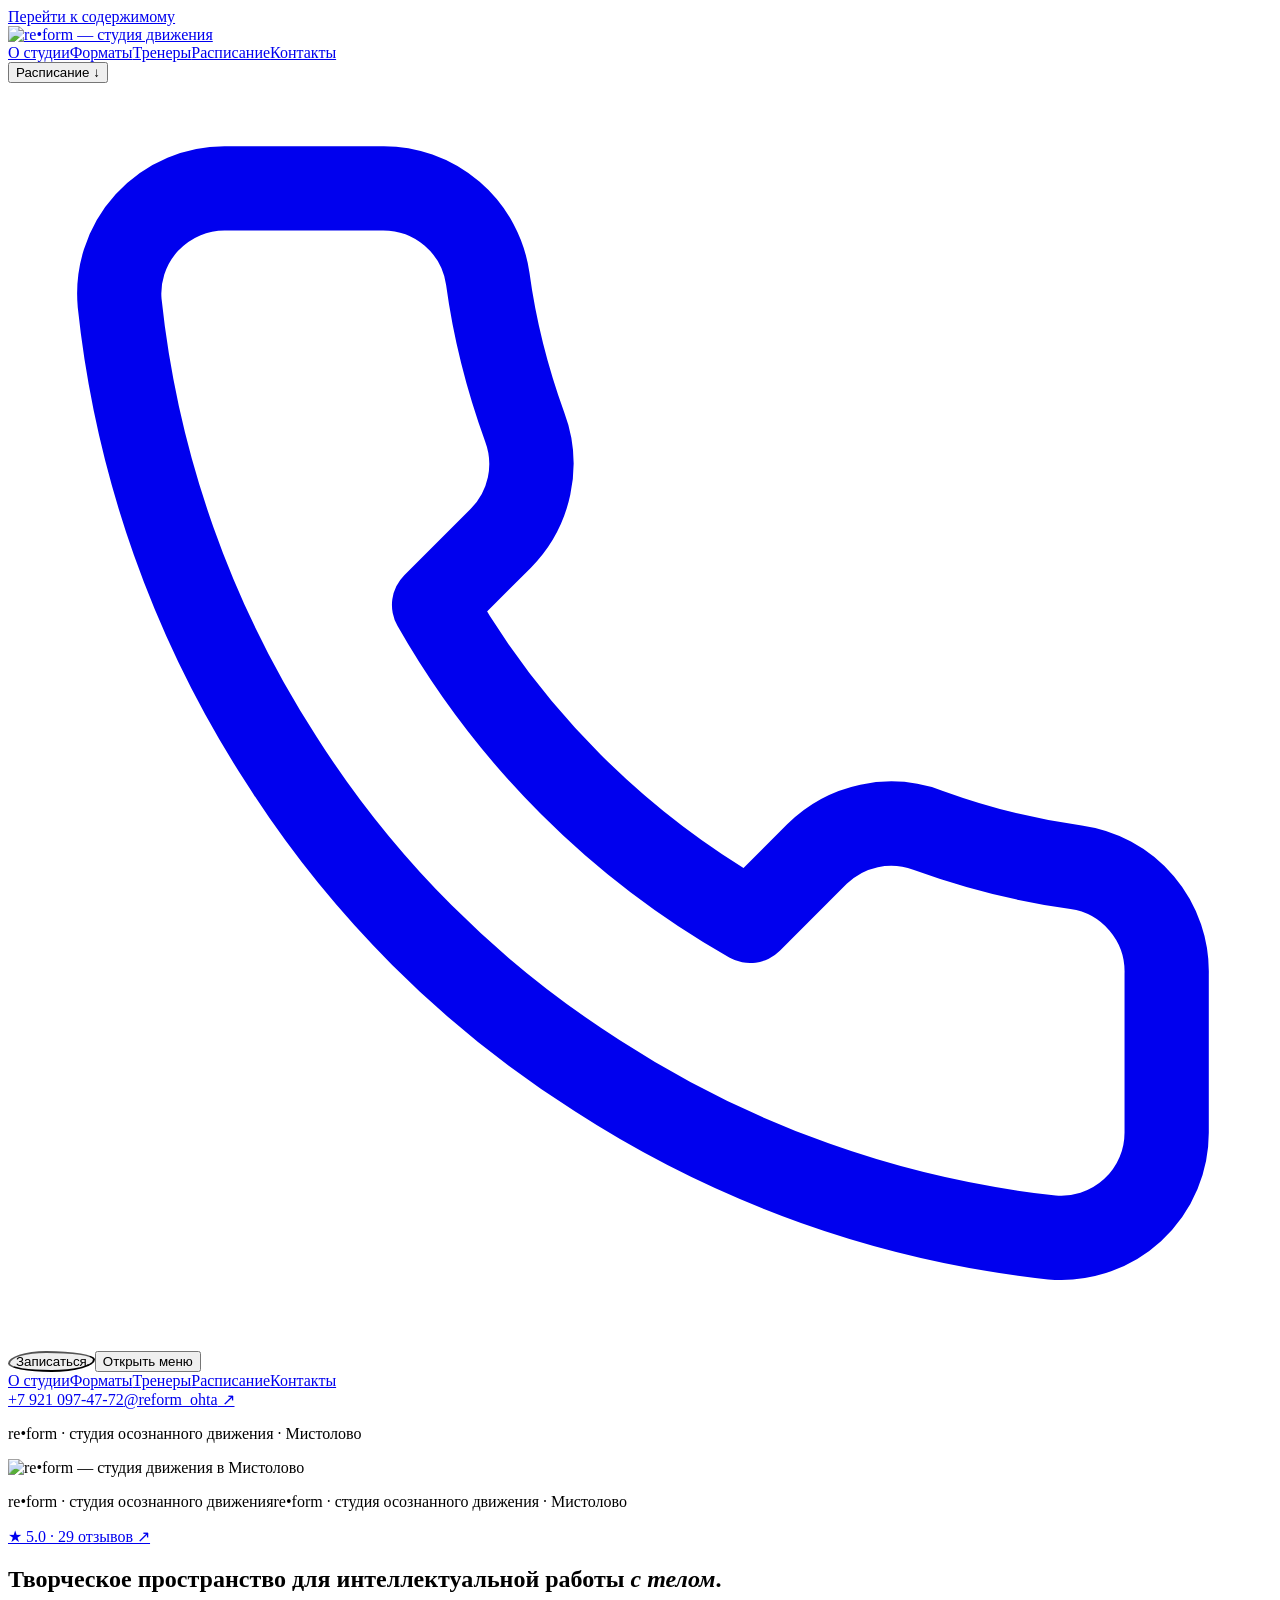
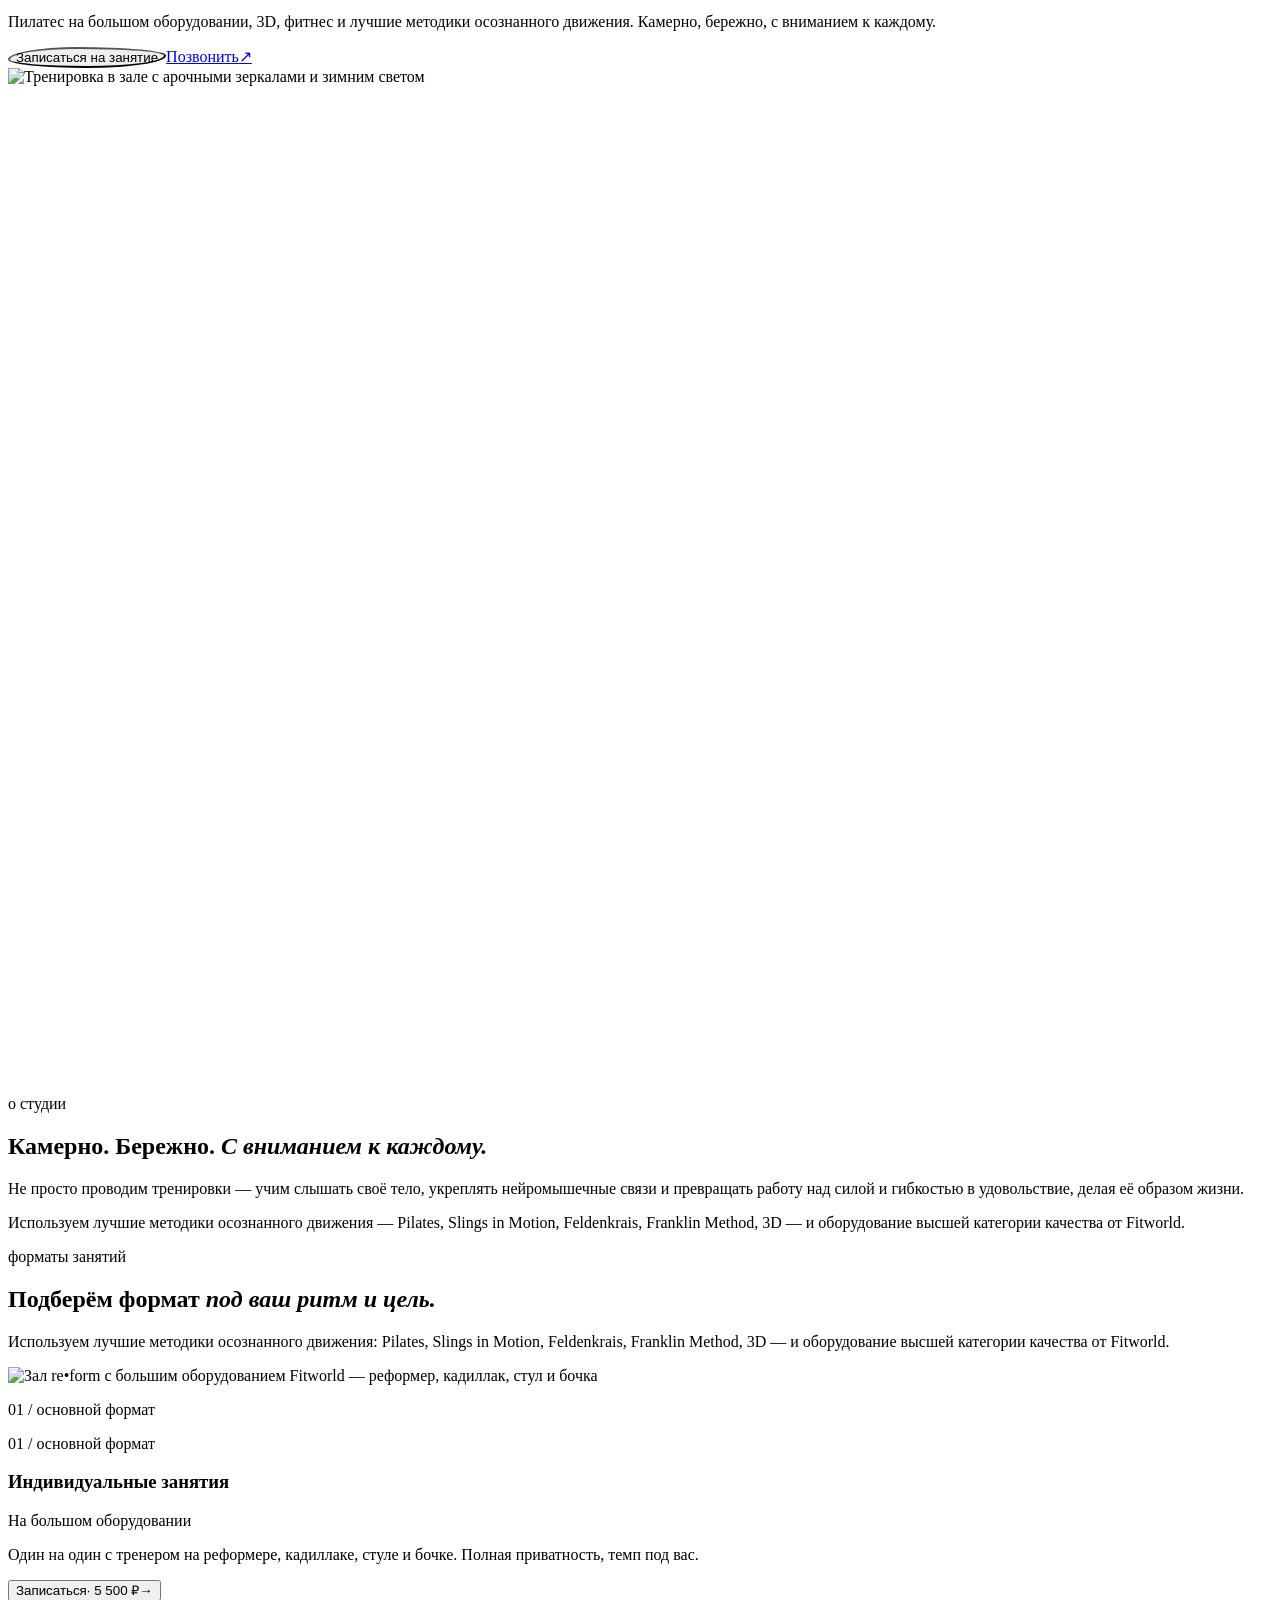
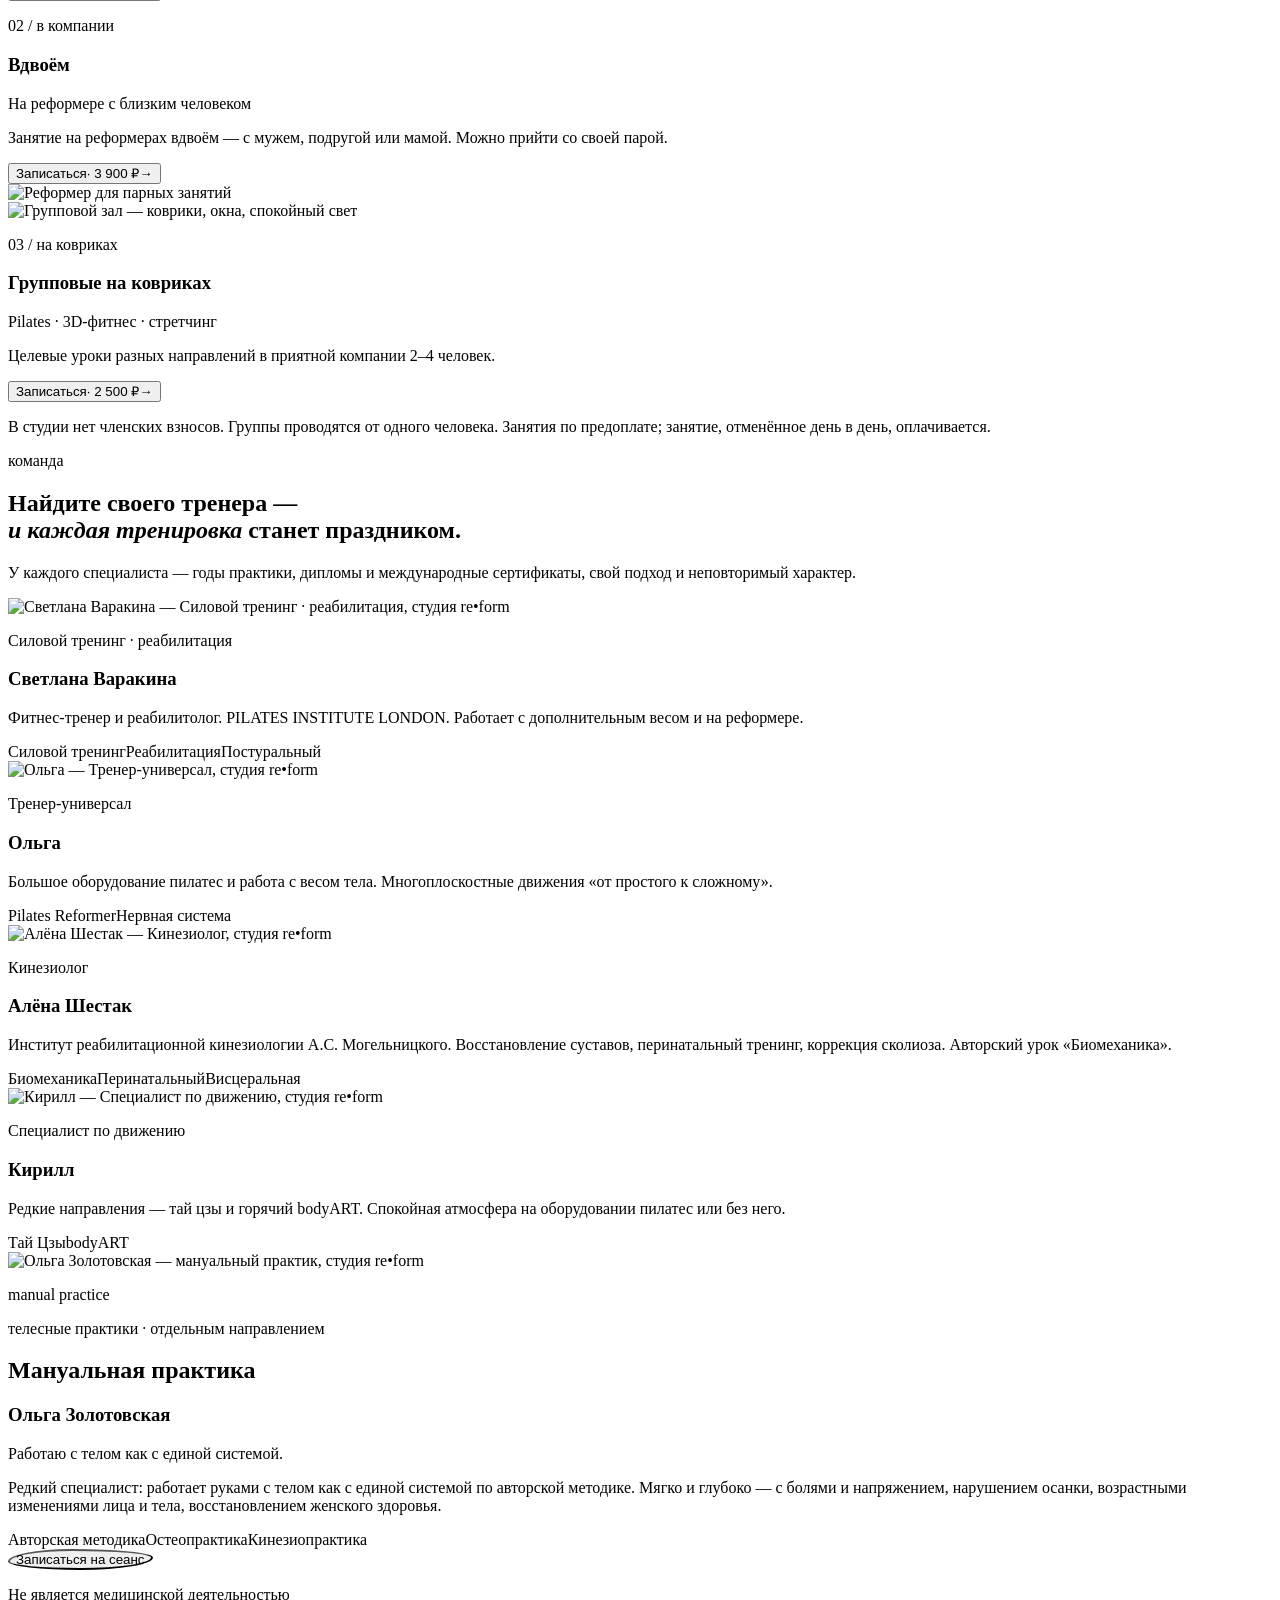
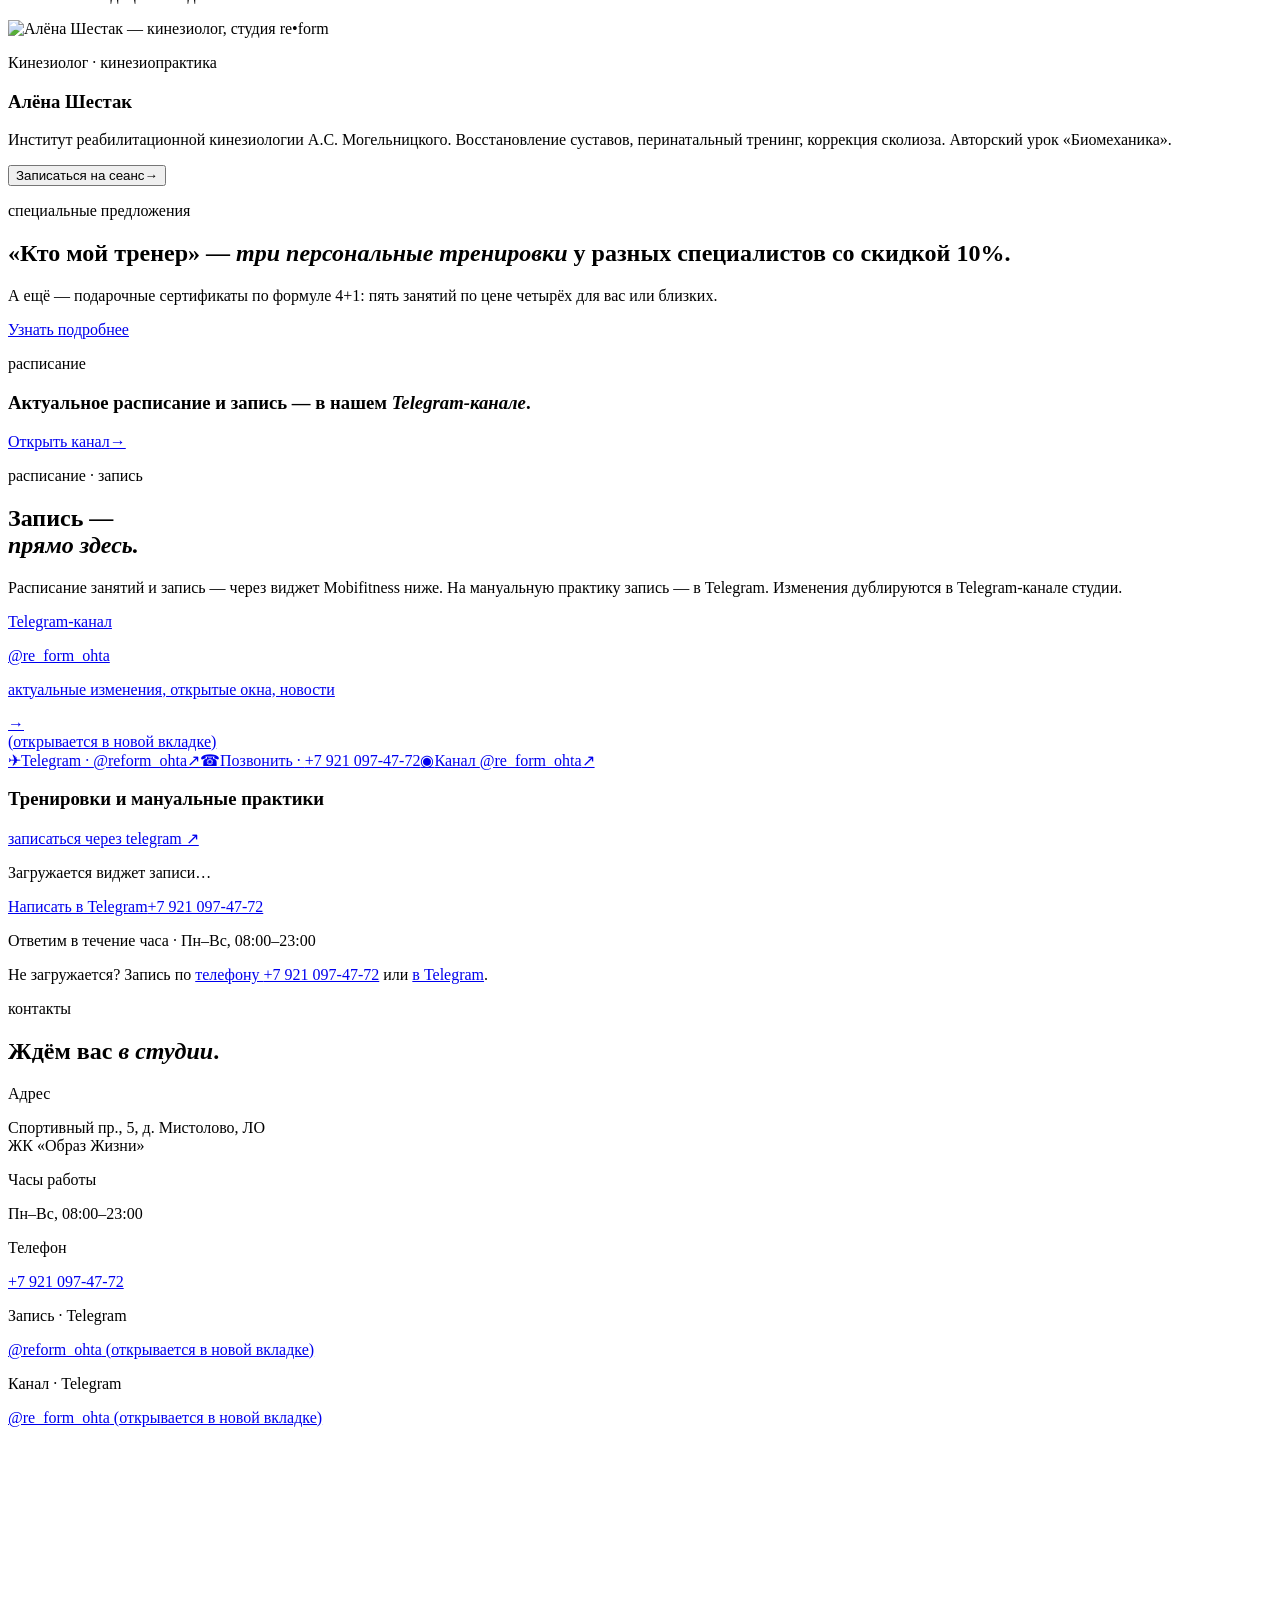
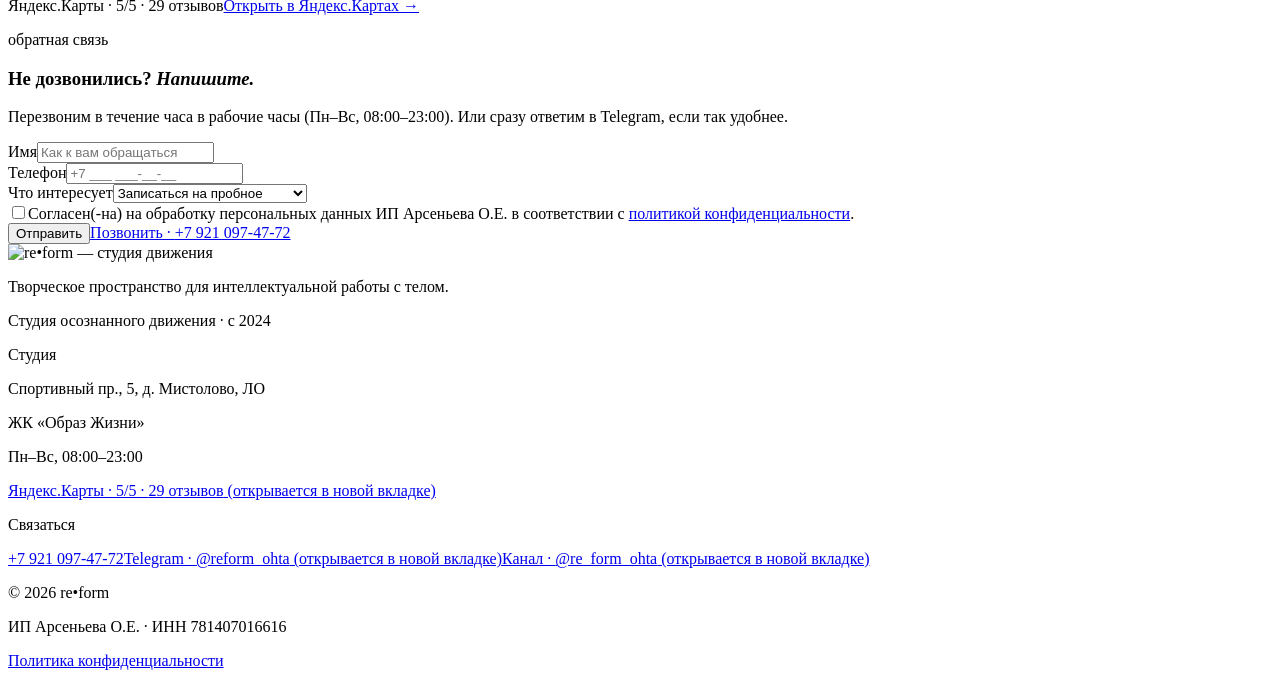
==== commit 3332ecfa: "deploy: batch-01..03 + border fix + mobile adaptation - About: «Дорогие друзья» → «Камерно. Бережно." ====
--- a/index.html
+++ b/index.html
@@ -1 +1 @@
-<!DOCTYPE html><html lang="ru" class="__variable_9298e7 __variable_faef94 __variable_abef11"><head><meta charSet="utf-8"/><meta name="viewport" content="width=device-width, initial-scale=1, maximum-scale=5, viewport-fit=cover"/><link rel="preload" as="image" href="/re-form/logo/logo-dark.png"/><link rel="preload" as="image" href="/re-form/photos/curated/hero-reception-v2.webp" fetchPriority="high"/><link rel="stylesheet" href="/re-form/_next/static/css/c64ef3b6ed31e01b.css" data-precedence="next"/><link rel="preload" as="script" fetchPriority="low" href="/re-form/_next/static/chunks/webpack-1ec13b47a7bf1462.js"/><script src="/re-form/_next/static/chunks/fd9d1056-c21c7bfed9a540e7.js" async=""></script><script src="/re-form/_next/static/chunks/117-0b900bbb7e9532b8.js" async=""></script><script src="/re-form/_next/static/chunks/main-app-380701923aad74a5.js" async=""></script><script src="/re-form/_next/static/chunks/app/page-421e024688786829.js" async=""></script><link rel="preconnect" href="https://yandex.ru" crossorigin=""/><link rel="dns-prefetch" href="https://api-maps.yandex.ru"/><meta name="theme-color" content="#ECE3D1"/><title>re•form · студия пилатеса в Мистолово</title><meta name="description" content="Камерная студия пилатеса в Мистолово: Pilates Reformer, групповые занятия, кинезио- и остеопрактика. Без потока, без членских взносов. Спортивный пр., 5."/><meta name="author" content="re•form"/><link rel="manifest" href="/re-form/manifest.webmanifest" crossorigin="use-credentials"/><meta name="keywords" content="пилатес Мистолово,Pilates Reformer,студия пилатеса,кинезиопрактика,остеопрактика,групповые занятия пилатес,пилатес Ленинградская область,re-form"/><meta name="creator" content="re•form"/><meta name="publisher" content="re•form"/><meta name="robots" content="index, follow"/><meta name="googlebot" content="index, follow, max-image-preview:large, max-snippet:-1"/><link rel="canonical" href="https://re-form.studio/re-form/"/><meta name="format-detection" content="telephone=no, address=no, email=no"/><meta property="og:title" content="re•form · студия пилатеса в Мистолово"/><meta property="og:description" content="Камерная студия пилатеса. Pilates Reformer, групповые занятия, телесные практики. Без потока, без членских взносов."/><meta property="og:url" content="https://re-form.studio/re-form/"/><meta property="og:site_name" content="re•form"/><meta property="og:locale" content="ru_RU"/><meta property="og:image" content="https://re-form.studio/re-form/og/og-default.png"/><meta property="og:image:width" content="1200"/><meta property="og:image:height" content="630"/><meta property="og:image:alt" content="re•form — студия движения, Мистолово"/><meta property="og:image:type" content="image/png"/><meta property="og:type" content="website"/><meta name="twitter:card" content="summary_large_image"/><meta name="twitter:title" content="re•form · студия пилатеса в Мистолово"/><meta name="twitter:description" content="Pilates Reformer, групповые занятия, телесные практики. Без потока."/><meta name="twitter:image" content="https://re-form.studio/re-form/og/og-default.png"/><script src="/re-form/_next/static/chunks/polyfills-42372ed130431b0a.js" noModule=""></script></head><body><a href="#main" class="skip-link">Перейти к содержимому</a><script type="application/ld+json">{"@context":"https://schema.org","@type":"HealthAndBeautyBusiness","@id":"https://re-form.studio/re-form/#studio","name":"re•form","alternateName":"re-form · студия осознанного движения","description":"Творческое пространство для интеллектуальной работы с телом. Пилатес на большом оборудовании, 3D, фитнес и лучшие методики осознанного движения.","url":"https://re-form.studio/re-form/","logo":"https://re-form.studio/re-form/icon-512.png","image":["https://re-form.studio/re-form/og/og-default.png"],"telephone":"+7 921 097-47-72","priceRange":"₽₽","address":{"@type":"PostalAddress","streetAddress":"Спортивный пр., 5","addressLocality":"д. Мистолово","addressRegion":"Ленинградская область","addressCountry":"RU"},"geo":{"@type":"GeoCoordinates","latitude":60.0728,"longitude":30.2941},"hasMap":"https://yandex.ru/maps/org/re_form/47524385462","sameAs":["https://t.me/re_form_ohta","https://t.me/reform_ohta","https://yandex.ru/maps/org/re_form/47524385462"],"aggregateRating":{"@type":"AggregateRating","ratingValue":5,"reviewCount":29,"bestRating":5,"worstRating":1},"openingHoursSpecification":[{"@type":"OpeningHoursSpecification","dayOfWeek":["Monday","Tuesday","Wednesday","Thursday","Friday","Saturday","Sunday"],"opens":"08:00","closes":"23:00"}],"makesOffer":[{"@type":"Offer","itemOffered":{"@type":"Service","name":"Индивидуальные занятия на большом оборудовании"},"priceSpecification":{"@type":"PriceSpecification","maxPrice":"4500","priceCurrency":"RUB"},"availability":"https://schema.org/InStock"},{"@type":"Offer","itemOffered":{"@type":"Service","name":"Занятия вдвоём"},"priceSpecification":{"@type":"PriceSpecification","maxPrice":"3500","priceCurrency":"RUB"},"availability":"https://schema.org/InStock"},{"@type":"Offer","itemOffered":{"@type":"Service","name":"Групповые занятия на ковриках"},"price":"2500","priceCurrency":"RUB","availability":"https://schema.org/InStock"},{"@type":"Offer","itemOffered":{"@type":"Service","name":"Остеопрактика"},"priceSpecification":{"@type":"PriceSpecification","maxPrice":"6500","priceCurrency":"RUB"},"availability":"https://schema.org/InStock"}]}</script><header class="fixed top-0 inset-x-0 z-40 transition-all duration-500 bg-transparent py-5"><div class="mx-auto px-6 lg:px-10 max-w-[1480px] flex items-center justify-between gap-4"><a href="#hero" aria-label="re•form — на главную" class="shrink-0 focus-visible:outline-2 focus-visible:outline-bronzeDeep focus-visible:outline-offset-4 rounded-sm"><img src="/re-form/logo/logo-dark.png" alt="re•form — студия движения" class="block w-auto select-none h-9 lg:h-10 " width="1800" height="840" decoding="async"/></a><nav aria-label="Главная навигация" class="hidden lg:flex items-center gap-7 xl:gap-9"><a href="#about" class="text-eyebrow font-mono uppercase tracking-editorial text-inkSoft hover:text-bronzeDeep transition-colors py-2 focus-visible:outline-2 focus-visible:outline-bronzeDeep focus-visible:outline-offset-2">О студии</a><a href="#formats" class="text-eyebrow font-mono uppercase tracking-editorial text-inkSoft hover:text-bronzeDeep transition-colors py-2 focus-visible:outline-2 focus-visible:outline-bronzeDeep focus-visible:outline-offset-2">Форматы</a><a href="#coaches" class="text-eyebrow font-mono uppercase tracking-editorial text-inkSoft hover:text-bronzeDeep transition-colors py-2 focus-visible:outline-2 focus-visible:outline-bronzeDeep focus-visible:outline-offset-2">Тренеры</a><a href="#schedule" class="text-eyebrow font-mono uppercase tracking-editorial text-inkSoft hover:text-bronzeDeep transition-colors py-2 focus-visible:outline-2 focus-visible:outline-bronzeDeep focus-visible:outline-offset-2">Расписание</a><a href="#contacts" class="text-eyebrow font-mono uppercase tracking-editorial text-inkSoft hover:text-bronzeDeep transition-colors py-2 focus-visible:outline-2 focus-visible:outline-bronzeDeep focus-visible:outline-offset-2">Контакты</a></nav><div class="flex items-center gap-2 lg:gap-3"><button type="button" class="hidden lg:inline-flex items-center font-mono text-eyebrow uppercase tracking-editorial text-bronzeDeep hover:text-grassDeep transition-colors py-2 px-1 border-b border-bronzeDeep/40 hover:border-grassDeep focus-visible:outline-2 focus-visible:outline-bronzeDeep focus-visible:outline-offset-2">Расписание ↓</button><a href="tel:+79210974772" aria-label="Позвонить +7 921 097-47-72" class="hidden md:inline-flex items-center justify-center w-10 h-10 lg:w-11 lg:h-11 text-ink hover:text-grassDeep transition-colors rounded-full border border-hairline/50 hover:border-grassDeep focus-visible:outline-2 focus-visible:outline-bronzeDeep focus-visible:outline-offset-2"><svg viewBox="0 0 24 24" fill="none" stroke="currentColor" stroke-width="1.6" class="w-4 h-4" aria-hidden="true"><path stroke-linecap="round" stroke-linejoin="round" d="M22 16.92v3a2 2 0 0 1-2.18 2 19.79 19.79 0 0 1-8.63-3.07 19.5 19.5 0 0 1-6-6 19.79 19.79 0 0 1-3.07-8.67A2 2 0 0 1 4.11 2h3a2 2 0 0 1 2 1.72c.13.96.37 1.9.7 2.81a2 2 0 0 1-.45 2.11L8.09 9.91a16 16 0 0 0 6 6l1.27-1.27a2 2 0 0 1 2.11-.45c.91.33 1.85.57 2.81.7A2 2 0 0 1 22 16.92Z"></path></svg></a><button style="border-radius:44% 56% 50% 50% / 60% 40% 60% 40%" class="inline-flex items-center justify-center font-mono uppercase tracking-editorial transition-all duration-500 ease-[cubic-bezier(.22,.61,.36,1)] hover:scale-[1.04] active:scale-[0.98] bg-grass text-cream hover:bg-grassDeep px-6 py-2.5 text-eyebrow shrink-0">Записаться</button><button type="button" aria-label="Открыть меню" aria-expanded="false" aria-controls=":Refkq:" class="lg:hidden relative w-11 h-11 flex items-center justify-center text-ink"><span class="sr-only">Открыть меню</span><span aria-hidden="true" class="block relative w-6 h-4"><span class="absolute left-0 right-0 h-px bg-ink transition-all duration-300 top-0"></span><span class="absolute left-0 right-0 top-1/2 -translate-y-1/2 h-px bg-ink transition-opacity duration-300 opacity-100"></span><span class="absolute left-0 right-0 h-px bg-ink transition-all duration-300 bottom-0"></span></span></button></div></div></header><div id=":Refkq:" role="dialog" aria-modal="true" aria-label="Меню" class="lg:hidden fixed inset-0 z-30 transition-opacity duration-300 opacity-0 pointer-events-none"><div class="absolute inset-x-0 top-0 bg-cream pt-24 pb-10 px-6 shadow-deep transition-transform duration-500 -translate-y-full" style="border-radius:0 0 32px 32px"><nav aria-label="Мобильная навигация" class="flex flex-col gap-1"><a href="#about" style="transition-delay:0ms" class="font-display text-h2 font-light text-ink hover:text-bronzeDeep transition-colors py-3 border-b border-hairline/40 focus-visible:outline-2 focus-visible:outline-bronzeDeep focus-visible:outline-offset-2">О студии</a><a href="#formats" style="transition-delay:40ms" class="font-display text-h2 font-light text-ink hover:text-bronzeDeep transition-colors py-3 border-b border-hairline/40 focus-visible:outline-2 focus-visible:outline-bronzeDeep focus-visible:outline-offset-2">Форматы</a><a href="#coaches" style="transition-delay:80ms" class="font-display text-h2 font-light text-ink hover:text-bronzeDeep transition-colors py-3 border-b border-hairline/40 focus-visible:outline-2 focus-visible:outline-bronzeDeep focus-visible:outline-offset-2">Тренеры</a><a href="#schedule" style="transition-delay:120ms" class="font-display text-h2 font-light text-ink hover:text-bronzeDeep transition-colors py-3 border-b border-hairline/40 focus-visible:outline-2 focus-visible:outline-bronzeDeep focus-visible:outline-offset-2">Расписание</a><a href="#contacts" style="transition-delay:160ms" class="font-display text-h2 font-light text-ink hover:text-bronzeDeep transition-colors py-3 border-b border-hairline/40 focus-visible:outline-2 focus-visible:outline-bronzeDeep focus-visible:outline-offset-2">Контакты</a></nav><div class="mt-8 flex flex-wrap items-center gap-5"><a href="tel:+79210974772" class="font-display text-h3 text-ink hover:text-grassDeep transition-colors">+7 921 097-47-72</a><a href="https://t.me/reform_ohta" target="_blank" rel="noopener noreferrer" class="font-mono text-eyebrow uppercase tracking-editorial text-bronzeDeep hover:text-grassDeep transition-colors">@reform_ohta<!-- --> ↗</a></div><p class="mt-6 font-mono text-eyebrow uppercase tracking-editorial text-inkSoft">re•form · студия осознанного движения · Мистолово</p></div></div><main id="main" tabindex="-1"><section id="hero" aria-labelledby="hero-heading" class="relative pt-24 lg:pt-28 pb-12 lg:pb-16 overflow-hidden bg-cream"><div aria-hidden="true" class="absolute pointer-events-none rounded-blob w-[42rem] h-[42rem] lg:w-[58rem] lg:h-[58rem] -top-32 -right-32 bg-oakSoft blur-3xl animate-drift animate-morph " style="opacity:0.4"></div><div aria-hidden="true" class="absolute pointer-events-none rounded-blob w-[28rem] h-[28rem] lg:w-[36rem] lg:h-[36rem] -bottom-40 -left-40 bg-grass blur-3xl animate-drift  " style="opacity:0.14"></div><div class="relative z-10 mx-auto px-6 lg:px-10 max-w-[1480px] grid lg:grid-cols-12 gap-8 lg:gap-12 items-center"><div class="lg:col-span-6 relative animate-fade-up [animation-delay:0.05s]"><div class="mb-6 lg:mb-8"><p class="font-mono uppercase tracking-editorial text-bronzeDeep text-eyebrow ">re•form · студия осознанного движения · Мистолово</p><a href="https://yandex.ru/maps/org/re_form/47524385462" target="_blank" rel="noopener noreferrer" aria-label="Рейтинг 5 из 5, 29 отзывов на Яндекс.Картах" class="mt-2 inline-block whitespace-nowrap font-mono text-eyebrow uppercase tracking-editorial text-grassDeep hover:text-bronzeDeep transition-colors"><span aria-hidden="true">★ 5.0 · 29 отзывов ↗</span></a></div><h1 id="hero-heading" class="font-display font-light text-h1 lg:text-hero text-ink leading-[1.05] mb-6 lg:mb-8 [text-wrap:balance]">Творческое пространство для интеллектуальной работы<!-- --> <em class="italic font-light text-grassDeep">с телом</em>.</h1><p class="font-sans text-base lg:text-xl text-inkSoft leading-relaxed max-w-lg mb-8 lg:mb-10">Пилатес на большом оборудовании, 3D, фитнес и лучшие методики осознанного движения. Камерно, бережно, с вниманием к каждому.</p><div class="flex flex-wrap items-center gap-5 lg:gap-7 mb-2"><button style="border-radius:44% 56% 50% 50% / 60% 40% 60% 40%" class="inline-flex items-center justify-center font-mono uppercase tracking-editorial transition-all duration-500 ease-[cubic-bezier(.22,.61,.36,1)] hover:scale-[1.04] active:scale-[0.98] bg-grass text-cream hover:bg-grassDeep px-10 py-4 text-eyebrowLg ">Записаться на занятие</button><a href="tel:+79210974772" class="group inline-flex items-baseline gap-3 text-eyebrowLg font-mono uppercase tracking-editorial text-bronzeDeep hover:text-grassDeep transition-colors py-2 border-b border-bronzeDeep/40 hover:border-grassDeep">Позвонить<span class="transition-transform group-hover:translate-x-1">↗</span></a></div></div><div class="lg:col-span-6 relative animate-fade-up [animation-delay:0.3s]"><div class="relative shadow-deep -rotate-1 overflow-hidden bg-cream aspect-[4/5] sm:aspect-[5/4] lg:aspect-[5/6]" style="border-radius:48% 52% 44% 56% / 56% 44% 50% 50%"><img src="/re-form/photos/curated/hero-reception-v2.webp" alt="re•form — студия движения в Мистолово" class="w-full h-full object-cover object-center" width="1100" height="1320" loading="eager" fetchPriority="high" decoding="async"/><div aria-hidden="true" class="absolute inset-0 pointer-events-none" style="box-shadow:inset 0 0 80px 36px #FEF9F3, inset 0 0 28px 8px #FEF9F3"></div></div></div></div></section><section id="about" aria-labelledby="about-heading" class="relative bg-cream py-16 lg:py-36 overflow-hidden"><div aria-hidden="true" class="absolute pointer-events-none rounded-blob w-[28rem] h-[28rem] lg:w-[36rem] lg:h-[36rem] -top-32 -left-32 bg-oak blur-3xl animate-drift  " style="opacity:0.16"></div><div aria-hidden="true" class="absolute pointer-events-none rounded-blob w-72 h-72 lg:w-80 lg:h-80 -bottom-40 -right-40 bg-grass blur-3xl animate-drift  " style="opacity:0.1"></div><div class="relative mx-auto px-6 lg:px-10 max-w-[1480px]"><div class="grid lg:grid-cols-12 gap-10 lg:gap-16 items-center"><div class="lg:col-span-7 order-2 lg:order-1"><div style="transition-delay:0ms" class="transition-[opacity,transform] duration-[800ms] ease-[cubic-bezier(.22,.61,.36,1)] opacity-0 translate-y-3 "><div class="relative"><div class="relative overflow-hidden bg-cream shadow-soft rotate-1" style="border-radius:44% 56% 50% 50% / 60% 40% 60% 40%;aspect-ratio:5/4"><img src="/re-form/photos/curated/coach-mat-practice.webp" alt="Тренировка в зале с арочными зеркалами и зимним светом" loading="lazy" class="w-full h-full object-cover"/><div aria-hidden="true" class="absolute inset-0 pointer-events-none" style="box-shadow:inset 0 0 60px 24px #FEF9F3, inset 0 0 22px 6px #FEF9F3"></div></div><div class="absolute -bottom-7 -right-5 bg-bronze text-cream w-24 h-24 flex flex-col items-center justify-center shadow-soft rotate-[-6deg]" style="border-radius:62% 38% 55% 45% / 50% 60% 40% 50%"><p class="font-display text-3xl font-light leading-none">01</p><p class="font-mono text-[9px] uppercase tracking-editorial opacity-80 mt-1">студия</p></div></div></div></div><div class="lg:col-span-5 lg:pl-4 order-1 lg:order-2"><div style="transition-delay:0ms" class="transition-[opacity,transform] duration-[800ms] ease-[cubic-bezier(.22,.61,.36,1)] opacity-0 translate-y-3 "><p class="font-mono uppercase tracking-editorial text-bronzeDeep text-eyebrow mb-6">о студии</p></div><div style="transition-delay:80ms" class="transition-[opacity,transform] duration-[800ms] ease-[cubic-bezier(.22,.61,.36,1)] opacity-0 translate-y-3 "><h2 id="about-heading" class="font-display font-light text-hero text-ink mb-7 leading-[1.04] [text-wrap:balance]">Дорогие друзья<!-- --> <em class="italic font-light text-bronzeDeep">и соседи</em>.</h2></div><div style="transition-delay:160ms" class="transition-[opacity,transform] duration-[800ms] ease-[cubic-bezier(.22,.61,.36,1)] opacity-0 translate-y-3 "><div class="space-y-5 font-sans text-base lg:text-lg leading-relaxed text-inkSoft max-w-xl"><p>Наша очаровательная студия — творческое пространство для интеллектуальной работы с движением тела. Мы не просто проводим тренировки: учим слышать своё тело, укреплять нейромышечные взаимодействия и превращаем работу над силой и гибкостью в удовольствие, делая её образом жизни.</p><p>Используем лучшие методики осознанного движения — Pilates, Slings in Motion, Feldenkrais, Franklin Method, 3D и другие — и оборудование высшей категории качества от Fitworld.</p></div></div></div></div></div></section><section id="formats" aria-labelledby="formats-heading" class="relative bg-cream py-16 lg:py-32 overflow-hidden"><div aria-hidden="true" class="absolute pointer-events-none rounded-blob w-[42rem] h-[42rem] lg:w-[58rem] lg:h-[58rem] -bottom-40 -right-40 bg-creamSoft blur-3xl animate-drift  " style="opacity:0.5"></div><div class="relative mx-auto px-6 lg:px-10 max-w-[1480px]"><div class="grid lg:grid-cols-12 gap-6 mb-12 lg:mb-16"><div style="transition-delay:0ms" class="transition-[opacity,transform] duration-[800ms] ease-[cubic-bezier(.22,.61,.36,1)] opacity-0 translate-y-3 lg:col-span-7"><p class="font-mono uppercase tracking-editorial text-bronzeDeep text-eyebrow mb-6">форматы занятий</p><h2 id="formats-heading" class="font-display font-light text-hero text-ink leading-[1.04] [text-wrap:balance]">Камерные форматы:<!-- --> <br/>индивидуально, вдвоём<!-- --> <br/><em class="italic font-light text-bronzeDeep">или мини-группой.</em></h2></div><div style="transition-delay:120ms" class="transition-[opacity,transform] duration-[800ms] ease-[cubic-bezier(.22,.61,.36,1)] opacity-0 translate-y-3 lg:col-span-5 lg:pt-12"><p class="font-sans text-lg text-inkSoft leading-relaxed max-w-md">Используем лучшие методики осознанного движения: Pilates, Slings in Motion, Feldenkrais, Franklin Method, 3D — и оборудование высшей категории качества от Fitworld.</p></div></div><div style="transition-delay:0ms" class="transition-[opacity,transform] duration-[800ms] ease-[cubic-bezier(.22,.61,.36,1)] opacity-0 translate-y-3 "><article class="grid lg:grid-cols-12 gap-6 lg:gap-8 mb-10 lg:mb-12 items-stretch"><div class="lg:col-span-7 relative aspect-[16/10] lg:aspect-auto lg:min-h-[460px] overflow-hidden shadow-soft bg-cream" style="border-radius:44% 56% 38% 62% / 50% 50% 50% 50%"><img src="/re-form/photos/curated/studio-wide-reception.webp" alt="Зал re•form с большим оборудованием Fitworld — реформер, кадиллак, стул и бочка" class="absolute inset-0 w-full h-full object-cover" loading="lazy"/><div aria-hidden="true" class="absolute inset-0 pointer-events-none" style="box-shadow:inset 0 0 70px 28px #FEF9F3, inset 0 0 24px 6px #FEF9F3"></div><div class="absolute inset-0 bg-gradient-to-tr from-ink/20 via-transparent to-transparent" aria-hidden="true"></div><p class="absolute top-7 left-8 font-mono text-eyebrow uppercase tracking-editorial text-cream/90">01 / основной формат</p></div><div class="lg:col-span-5 bg-creamSoft border border-bronzeDeep/25 px-7 py-9 sm:px-10 sm:py-10 lg:p-12 flex flex-col justify-between shadow-soft rounded-[32px]"><div><p class="font-mono text-eyebrow uppercase tracking-editorial text-bronzeDeep mb-3">01 / основной формат</p><h3 class="font-display font-light text-h1 text-ink mb-2 leading-tight">Индивидуальные занятия</h3><p class="font-mono text-eyebrow uppercase tracking-editorial text-bronzeDeep mb-5">На большом оборудовании</p><p class="font-sans text-base lg:text-lg text-inkSoft leading-relaxed mb-7">Один на один с тренером на реформере, кадиллаке, стуле и бочке. Полная приватность, темп под вас.</p></div><button type="button" class="group inline-flex items-center gap-3 font-mono text-eyebrow uppercase tracking-editorial text-bronzeDeep hover:text-grassDeep transition-colors py-3 border-b border-bronzeDeep/40 hover:border-grassDeep min-h-[44px]"><span>Записаться</span><span aria-hidden="true" class="transition-transform group-hover:translate-x-1">→</span></button></div></article></div><div style="transition-delay:0ms" class="transition-[opacity,transform] duration-[800ms] ease-[cubic-bezier(.22,.61,.36,1)] opacity-0 translate-y-3 "><article class="grid lg:grid-cols-12 gap-6 lg:gap-8 mb-10 lg:mb-12 items-stretch"><div class="lg:col-span-7 relative bg-creamDeep px-8 py-10 lg:px-14 lg:py-14 overflow-hidden flex flex-col justify-between rounded-[32px]"><div aria-hidden="true" class="absolute -bottom-24 -right-24 w-80 h-80 bg-oakSoft/50 blur-2xl pointer-events-none" style="border-radius:62% 38% 55% 45% / 50% 60% 40% 50%"></div><div class="relative"><p class="font-mono text-eyebrow uppercase tracking-editorial text-bronzeDeep mb-4">02 / в компании</p><h3 class="font-display font-light text-h1 text-ink mb-2 leading-tight">Вдвоём</h3><p class="font-mono text-eyebrow uppercase tracking-editorial text-bronzeDeep mb-5">На реформере с близким человеком</p><p class="font-sans text-base lg:text-lg text-inkSoft leading-relaxed mb-7 max-w-md">Занятие на реформерах вдвоём — с мужем, подругой или мамой. Можно прийти со своей парой.</p></div><div class="relative"><button type="button" class="group inline-flex items-center gap-3 font-mono text-eyebrow uppercase tracking-editorial text-bronzeDeep hover:text-grassDeep transition-colors py-3 border-b border-bronzeDeep/40 hover:border-grassDeep min-h-[44px]"><span>Записаться</span><span aria-hidden="true" class="transition-transform group-hover:translate-x-1">→</span></button></div></div><div class="lg:col-span-5 relative aspect-[4/5] lg:aspect-auto overflow-hidden shadow-soft bg-cream" style="border-radius:44% 56% 38% 62% / 50% 50% 50% 50%"><img src="/re-form/photos/curated/studio-mat-room.webp" alt="Реформер для парных занятий" width="1280" height="591" class="absolute inset-0 w-full h-full object-cover" loading="lazy" decoding="async"/><div aria-hidden="true" class="absolute inset-0 pointer-events-none" style="box-shadow:inset 0 0 70px 28px #FEF9F3, inset 0 0 24px 6px #FEF9F3"></div></div></article></div><div style="transition-delay:80ms" class="transition-[opacity,transform] duration-[800ms] ease-[cubic-bezier(.22,.61,.36,1)] opacity-0 translate-y-3 "><article class="grid lg:grid-cols-12 gap-6 lg:gap-8 items-stretch"><div class="lg:col-span-5 relative aspect-[4/5] lg:aspect-auto lg:min-h-[400px] overflow-hidden shadow-soft bg-cream" style="border-radius:44% 56% 38% 62% / 50% 50% 50% 50%"><img src="/re-form/photos/curated/wunda-window.webp" alt="Групповой зал — коврики, окна, спокойный свет" width="962" height="1280" class="absolute inset-0 w-full h-full object-cover" loading="lazy" decoding="async"/><div aria-hidden="true" class="absolute inset-0 pointer-events-none" style="box-shadow:inset 0 0 70px 28px #FEF9F3, inset 0 0 24px 6px #FEF9F3"></div></div><div class="lg:col-span-7 bg-cream px-8 py-10 lg:px-14 lg:py-14 border border-hairline/40 flex flex-col justify-between rounded-[32px]"><div><p class="font-mono text-eyebrow uppercase tracking-editorial text-bronzeDeep mb-3">03 / на ковриках</p><h3 class="font-display font-light text-h1 text-ink mb-2 leading-tight">Групповые на ковриках</h3><p class="font-mono text-eyebrow uppercase tracking-editorial text-bronzeDeep mb-5">Pilates · 3D-фитнес · стретчинг</p><p class="font-sans text-base lg:text-lg text-inkSoft leading-relaxed mb-7 max-w-xl">Целевые уроки разных направлений в приятной компании 2–4 человек.</p></div><button type="button" class="group inline-flex items-center gap-3 font-mono text-eyebrow uppercase tracking-editorial text-bronzeDeep hover:text-grassDeep transition-colors py-3 border-b border-bronzeDeep/40 hover:border-grassDeep min-h-[44px]"><span>Записаться</span><span aria-hidden="true" class="transition-transform group-hover:translate-x-1">→</span></button></div></article></div><div style="transition-delay:120ms" class="transition-[opacity,transform] duration-[800ms] ease-[cubic-bezier(.22,.61,.36,1)] opacity-0 translate-y-3 "><div class="mt-20 lg:mt-28 relative"><div class="flex items-center gap-4 mb-10"><div class="h-px flex-1 bg-bronzeDeep/30"></div><p class="font-mono text-eyebrowLg uppercase tracking-editorial text-bronzeDeep">Телесные практики · отдельным направлением</p><div class="h-px flex-1 bg-bronzeDeep/30"></div></div><div class="grid md:grid-cols-2 gap-6 lg:gap-8 items-stretch"><article class="relative bg-creamDeep p-9 lg:p-11 overflow-hidden flex flex-col min-h-[280px] rounded-[32px] border border-bronzeDeep/15"><div aria-hidden="true" class="absolute -top-16 right-4 w-40 h-40 bg-oakSoft/40 blur-3xl rounded-full pointer-events-none"></div><p class="relative font-mono text-eyebrow uppercase tracking-editorial text-bronzeDeep mb-3">0<!-- -->4<!-- --> / телесная практика</p><h3 class="relative font-display font-light text-h1 text-ink mb-4 leading-tight">Кинезиопрактика</h3><p class="relative font-sans text-base text-inkSoft leading-relaxed mb-4 flex-1">Работа с осанкой, мышечными зажимами, болями и телесным напряжением.</p><div class="relative"><button type="button" class="group inline-flex items-center gap-3 font-mono text-eyebrow uppercase tracking-editorial text-bronzeDeep hover:text-grassDeep transition-colors py-3 border-b border-bronzeDeep/40 hover:border-grassDeep min-h-[44px]"><span>Записаться</span><span aria-hidden="true" class="transition-transform group-hover:translate-x-1">→</span></button></div></article><article class="relative bg-creamDeep p-9 lg:p-11 overflow-hidden flex flex-col min-h-[280px] rounded-[32px] border border-bronzeDeep/15"><div aria-hidden="true" class="absolute -top-16 left-4 w-40 h-40 bg-oakSoft/40 blur-3xl rounded-full pointer-events-none"></div><p class="relative font-mono text-eyebrow uppercase tracking-editorial text-bronzeDeep mb-3">0<!-- -->5<!-- --> / телесная практика</p><h3 class="relative font-display font-light text-h1 text-ink mb-4 leading-tight">Остеопрактика</h3><p class="relative font-sans text-base text-inkSoft leading-relaxed mb-4 flex-1">Работа с телом как с единой системой. Восстановление подвижности и естественного тонуса.</p><div class="relative"><button type="button" class="group inline-flex items-center gap-3 font-mono text-eyebrow uppercase tracking-editorial text-bronzeDeep hover:text-grassDeep transition-colors py-3 border-b border-bronzeDeep/40 hover:border-grassDeep min-h-[44px]"><span>Записаться</span><span aria-hidden="true" class="transition-transform group-hover:translate-x-1">→</span></button></div></article></div><p class="mt-7 text-xs font-mono uppercase tracking-editorial text-inkSoft/70 text-center">Не является медицинской деятельностью</p></div></div></div></section><section id="coaches" aria-labelledby="coaches-heading" class="relative bg-creamDeep py-16 lg:py-32 overflow-hidden"><div aria-hidden="true" class="absolute pointer-events-none rounded-blob w-[42rem] h-[42rem] lg:w-[58rem] lg:h-[58rem] -top-32 -right-32 bg-grass blur-3xl animate-drift  " style="opacity:0.14"></div><div aria-hidden="true" class="absolute pointer-events-none rounded-blob w-[28rem] h-[28rem] lg:w-[36rem] lg:h-[36rem] -bottom-40 -left-40 bg-oak blur-3xl animate-drift  " style="opacity:0.2"></div><div class="relative mx-auto px-6 lg:px-10 max-w-[1320px]"><div class="max-w-[680px] mb-14 lg:mb-20"><div style="transition-delay:0ms" class="transition-[opacity,transform] duration-[800ms] ease-[cubic-bezier(.22,.61,.36,1)] opacity-0 translate-y-3 "><p class="font-mono uppercase tracking-editorial text-bronzeDeep text-eyebrow mb-6">команда</p></div><div style="transition-delay:80ms" class="transition-[opacity,transform] duration-[800ms] ease-[cubic-bezier(.22,.61,.36,1)] opacity-0 translate-y-3 "><h2 id="coaches-heading" class="font-display font-light text-hero text-ink leading-[1.04] [text-wrap:balance]">Найдите своего тренера —<br/><em class="italic font-light text-grassDeep">и тело начнёт</em> <!-- -->работать иначе.</h2></div></div><div class="grid sm:grid-cols-2 gap-x-8 gap-y-12 lg:gap-x-14 lg:gap-y-16"><div style="transition-delay:0ms" class="transition-[opacity,transform] duration-[800ms] ease-[cubic-bezier(.22,.61,.36,1)] opacity-0 translate-y-3 "><article class="grid grid-cols-[160px_1fr] sm:grid-cols-[180px_1fr] lg:grid-cols-[210px_1fr] gap-5 lg:gap-7 items-start"><div class="relative aspect-[4/5] overflow-hidden bg-cream shadow-soft" style="border-radius:44% 56% 50% 50% / 60% 40% 60% 40%"><img src="/re-form/photos/coaches/svetlana.webp" alt="Светлана Варакина — Силовой тренинг, студия re•form" width="420" height="525" loading="lazy" decoding="async" class="absolute inset-0 w-full h-full object-cover"/><div aria-hidden="true" class="absolute inset-0 pointer-events-none" style="box-shadow:inset 0 0 60px 22px #FEF9F3, inset 0 0 22px 6px #FEF9F3"></div></div><div class="pt-1"><p class="font-mono text-eyebrow uppercase tracking-editorial text-bronzeDeep mb-2">Силовой тренинг</p><h3 class="font-display font-light text-h2 text-ink leading-tight mb-3">Светлана Варакина</h3><p class="font-sans text-base text-inkSoft leading-relaxed mb-4">Фитнес-тренер и реабилитолог. PILATES INSTITUTE LONDON. Работает с дополнительным весом и на реформере.</p><div class="flex flex-wrap gap-2"><span class="inline-block font-mono text-eyebrow uppercase tracking-editorial px-3 py-1 border border-bronzeDeep/30 text-inkSoft rounded-full whitespace-nowrap">Силовой тренинг</span><span class="inline-block font-mono text-eyebrow uppercase tracking-editorial px-3 py-1 border border-bronzeDeep/30 text-inkSoft rounded-full whitespace-nowrap">Реабилитация</span><span class="inline-block font-mono text-eyebrow uppercase tracking-editorial px-3 py-1 border border-bronzeDeep/30 text-inkSoft rounded-full whitespace-nowrap">Постуральный</span></div></div></article></div><div style="transition-delay:60ms" class="transition-[opacity,transform] duration-[800ms] ease-[cubic-bezier(.22,.61,.36,1)] opacity-0 translate-y-3 "><article class="grid grid-cols-[160px_1fr] sm:grid-cols-[180px_1fr] lg:grid-cols-[210px_1fr] gap-5 lg:gap-7 items-start"><div class="relative aspect-[4/5] overflow-hidden bg-cream shadow-soft" style="border-radius:44% 56% 50% 50% / 60% 40% 60% 40%"><img src="/re-form/photos/coaches/olga-v.webp" alt="Ольга — Тренер-универсал, студия re•form" width="420" height="525" loading="lazy" decoding="async" class="absolute inset-0 w-full h-full object-cover"/><div aria-hidden="true" class="absolute inset-0 pointer-events-none" style="box-shadow:inset 0 0 60px 22px #FEF9F3, inset 0 0 22px 6px #FEF9F3"></div></div><div class="pt-1"><p class="font-mono text-eyebrow uppercase tracking-editorial text-bronzeDeep mb-2">Тренер-универсал</p><h3 class="font-display font-light text-h2 text-ink leading-tight mb-3">Ольга</h3><p class="font-sans text-base text-inkSoft leading-relaxed mb-4">Большое оборудование пилатес и работа с весом тела. Многоплоскостные движения «от простого к сложному».</p><div class="flex flex-wrap gap-2"><span class="inline-block font-mono text-eyebrow uppercase tracking-editorial px-3 py-1 border border-bronzeDeep/30 text-inkSoft rounded-full whitespace-nowrap">Pilates Reformer</span><span class="inline-block font-mono text-eyebrow uppercase tracking-editorial px-3 py-1 border border-bronzeDeep/30 text-inkSoft rounded-full whitespace-nowrap">Нервная система</span></div></div></article></div><div style="transition-delay:120ms" class="transition-[opacity,transform] duration-[800ms] ease-[cubic-bezier(.22,.61,.36,1)] opacity-0 translate-y-3 "><article class="grid grid-cols-[160px_1fr] sm:grid-cols-[180px_1fr] lg:grid-cols-[210px_1fr] gap-5 lg:gap-7 items-start"><div class="relative aspect-[4/5] overflow-hidden bg-cream shadow-soft" style="border-radius:44% 56% 50% 50% / 60% 40% 60% 40%"><img src="/re-form/photos/coaches/alyona.webp" alt="Алёна Шестак — Кинезиолог, студия re•form" width="420" height="525" loading="lazy" decoding="async" class="absolute inset-0 w-full h-full object-cover"/><div aria-hidden="true" class="absolute inset-0 pointer-events-none" style="box-shadow:inset 0 0 60px 22px #FEF9F3, inset 0 0 22px 6px #FEF9F3"></div></div><div class="pt-1"><p class="font-mono text-eyebrow uppercase tracking-editorial text-bronzeDeep mb-2">Кинезиолог</p><h3 class="font-display font-light text-h2 text-ink leading-tight mb-3">Алёна Шестак</h3><p class="font-sans text-base text-inkSoft leading-relaxed mb-4">Институт реабилитационной кинезиологии А.С. Могельницкого. Восстановление суставов, перинатальный тренинг, коррекция сколиоза. Авторский урок «Биомеханика».</p><div class="flex flex-wrap gap-2"><span class="inline-block font-mono text-eyebrow uppercase tracking-editorial px-3 py-1 border border-bronzeDeep/30 text-inkSoft rounded-full whitespace-nowrap">Биомеханика</span><span class="inline-block font-mono text-eyebrow uppercase tracking-editorial px-3 py-1 border border-bronzeDeep/30 text-inkSoft rounded-full whitespace-nowrap">Перинатальный</span><span class="inline-block font-mono text-eyebrow uppercase tracking-editorial px-3 py-1 border border-bronzeDeep/30 text-inkSoft rounded-full whitespace-nowrap">Висцеральная</span></div></div></article></div><div style="transition-delay:180ms" class="transition-[opacity,transform] duration-[800ms] ease-[cubic-bezier(.22,.61,.36,1)] opacity-0 translate-y-3 "><article class="grid grid-cols-[160px_1fr] sm:grid-cols-[180px_1fr] lg:grid-cols-[210px_1fr] gap-5 lg:gap-7 items-start"><div class="relative aspect-[4/5] overflow-hidden bg-cream shadow-soft" style="border-radius:44% 56% 50% 50% / 60% 40% 60% 40%"><img src="/re-form/photos/coaches/kirill.webp" alt="Кирилл — Специалист по движению, студия re•form" width="420" height="525" loading="lazy" decoding="async" class="absolute inset-0 w-full h-full object-cover"/><div aria-hidden="true" class="absolute inset-0 pointer-events-none" style="box-shadow:inset 0 0 60px 22px #FEF9F3, inset 0 0 22px 6px #FEF9F3"></div></div><div class="pt-1"><p class="font-mono text-eyebrow uppercase tracking-editorial text-bronzeDeep mb-2">Специалист по движению</p><h3 class="font-display font-light text-h2 text-ink leading-tight mb-3">Кирилл</h3><p class="font-sans text-base text-inkSoft leading-relaxed mb-4">Редкие направления — тай цзы и горячий bodyART. Спокойная атмосфера на оборудовании пилатес или без него.</p><div class="flex flex-wrap gap-2"><span class="inline-block font-mono text-eyebrow uppercase tracking-editorial px-3 py-1 border border-bronzeDeep/30 text-inkSoft rounded-full whitespace-nowrap">Тай Цзы</span><span class="inline-block font-mono text-eyebrow uppercase tracking-editorial px-3 py-1 border border-bronzeDeep/30 text-inkSoft rounded-full whitespace-nowrap">bodyART</span></div></div></article></div></div></div></section><section id="manual" aria-labelledby="manual-heading" class="relative bg-cream py-16 lg:py-32 overflow-hidden"><div aria-hidden="true" class="absolute pointer-events-none rounded-blob w-[42rem] h-[42rem] lg:w-[58rem] lg:h-[58rem] -top-32 -left-32 bg-clay blur-3xl animate-drift  " style="opacity:0.18"></div><div aria-hidden="true" class="absolute pointer-events-none rounded-blob w-[28rem] h-[28rem] lg:w-[36rem] lg:h-[36rem] -bottom-40 -right-40 bg-oakSoft blur-3xl animate-drift  " style="opacity:0.4"></div><div class="relative mx-auto px-6 lg:px-10 max-w-[1480px]"><div class="grid lg:grid-cols-12 gap-10 lg:gap-16 items-center"><div style="transition-delay:0ms" class="transition-[opacity,transform] duration-[800ms] ease-[cubic-bezier(.22,.61,.36,1)] opacity-0 translate-y-3 lg:col-span-5"><div class="relative max-w-[480px]"><div class="aspect-[4/5] shadow-soft -rotate-2 overflow-hidden relative bg-cream" style="border-radius:62% 38% 55% 45% / 50% 60% 40% 50%"><img src="/re-form/photos/coaches/olga-z.webp" alt="Ольга Золотовская — мануальный практик, студия re•form" width="800" height="1000" class="absolute inset-0 w-full h-full object-cover" loading="lazy" decoding="async"/><div aria-hidden="true" class="absolute inset-0 pointer-events-none" style="box-shadow:inset 0 0 70px 28px #FEF9F3, inset 0 0 24px 6px #FEF9F3"></div></div><div class="absolute top-6 -left-3 lg:-left-4 bg-clayDeep text-cream px-5 py-2 shadow-soft rounded-full"><p class="font-mono text-eyebrow uppercase tracking-editorial whitespace-nowrap">manual practice</p></div></div></div><div style="transition-delay:120ms" class="transition-[opacity,transform] duration-[800ms] ease-[cubic-bezier(.22,.61,.36,1)] opacity-0 translate-y-3 lg:col-span-7 lg:pl-4"><p class="font-mono uppercase tracking-editorial text-bronzeDeep text-eyebrow text-bronzeDeep mb-6">телесные практики · отдельным направлением</p><h2 id="manual-heading" class="font-display font-light text-hero text-ink leading-[1.04] mb-3">Мануальная практика</h2><h3 class="font-display font-light text-h1 text-bronzeDeep mb-7">Ольга Золотовская</h3><p class="font-display italic text-h2 text-bronzeDeep mb-7 leading-snug max-w-xl">Работаю с телом как с единой системой.</p><p class="font-sans text-base lg:text-lg text-inkSoft leading-relaxed mb-9 max-w-xl">Редкий специалист: работает руками с телом как с единой системой по авторской методике. Мягко и глубоко — с болями и напряжением, нарушением осанки, возрастными изменениями лица и тела, восстановлением женского здоровья.</p><div class="flex flex-wrap gap-2 mb-10"><span class="inline-block font-mono text-eyebrow uppercase tracking-editorial px-4 py-1.5 border border-bronzeDeep/50 text-bronzeDeep rounded-full whitespace-nowrap">Авторская методика</span><span class="inline-block font-mono text-eyebrow uppercase tracking-editorial px-4 py-1.5 border border-bronzeDeep/50 text-bronzeDeep rounded-full whitespace-nowrap">Остеопрактика</span><span class="inline-block font-mono text-eyebrow uppercase tracking-editorial px-4 py-1.5 border border-bronzeDeep/50 text-bronzeDeep rounded-full whitespace-nowrap">Кинезиопрактика</span></div><div class="flex flex-wrap items-baseline gap-7"><button style="border-radius:44% 56% 50% 50% / 60% 40% 60% 40%" class="inline-flex items-center justify-center font-mono uppercase tracking-editorial transition-all duration-500 ease-[cubic-bezier(.22,.61,.36,1)] hover:scale-[1.04] active:scale-[0.98] bg-clay text-cream hover:bg-bronze px-10 py-4 text-eyebrowLg ">Записаться на сеанс</button><p class="text-xs font-mono uppercase tracking-editorial text-inkSoft">Не является медицинской деятельностью</p></div></div></div><div style="transition-delay:120ms" class="transition-[opacity,transform] duration-[800ms] ease-[cubic-bezier(.22,.61,.36,1)] opacity-0 translate-y-3 "><div class="mt-16 lg:mt-24 max-w-[1100px] mx-auto pt-12 lg:pt-16 border-t border-bronzeDeep/15"><div class="grid sm:grid-cols-[180px_1fr] lg:grid-cols-[220px_1fr] gap-6 lg:gap-10 items-start"><div class="relative aspect-[4/5] overflow-hidden bg-cream shadow-soft" style="border-radius:44% 56% 50% 50% / 60% 40% 60% 40%"><img src="/re-form/photos/coaches/alyona.webp" alt="Алёна Шестак — кинезиолог, студия re•form" width="440" height="550" class="absolute inset-0 w-full h-full object-cover" loading="lazy" decoding="async"/><div aria-hidden="true" class="absolute inset-0 pointer-events-none" style="box-shadow:inset 0 0 60px 22px #FEF9F3, inset 0 0 22px 6px #FEF9F3"></div></div><div class="pt-1"><p class="font-mono text-eyebrow uppercase tracking-editorial text-bronzeDeep mb-2">Кинезиолог · кинезиопрактика</p><h3 class="font-display font-light text-h1 text-ink leading-tight mb-4">Алёна Шестак</h3><p class="font-sans text-base lg:text-lg text-inkSoft leading-relaxed max-w-xl">Институт реабилитационной кинезиологии А.С. Могельницкого. Восстановление суставов, перинатальный тренинг, коррекция сколиоза. Авторский урок «Биомеханика».</p></div></div></div></div></div></section><section id="schedule" aria-labelledby="schedule-heading" class="relative bg-cream py-16 lg:py-32 overflow-hidden"><div aria-hidden="true" class="absolute pointer-events-none rounded-blob w-[42rem] h-[42rem] lg:w-[58rem] lg:h-[58rem] -top-32 -right-32 bg-grass blur-3xl animate-drift  " style="opacity:0.12"></div><div class="relative mx-auto px-6 lg:px-10 max-w-[1480px]"><div class="grid lg:grid-cols-12 gap-10 mb-12 lg:mb-14"><div style="transition-delay:0ms" class="transition-[opacity,transform] duration-[800ms] ease-[cubic-bezier(.22,.61,.36,1)] opacity-0 translate-y-3 lg:col-span-7"><p class="font-mono uppercase tracking-editorial text-bronzeDeep text-eyebrow mb-6">расписание · запись</p><h2 id="schedule-heading" class="font-display font-light text-hero text-ink leading-[1.04] mb-7 [text-wrap:balance]">Запись —<br/><em class="italic font-light text-grassDeep">прямо здесь.</em></h2><p class="font-sans text-lg text-inkSoft leading-relaxed max-w-xl">Расписание занятий и запись — через виджет Mobifitness ниже. На мануальную практику запись — в Telegram. Изменения дублируются в Telegram-канале студии.</p></div><div style="transition-delay:120ms" class="transition-[opacity,transform] duration-[800ms] ease-[cubic-bezier(.22,.61,.36,1)] opacity-0 translate-y-3 lg:col-span-5 lg:pt-14"><a href="https://t.me/re_form_ohta" target="_blank" rel="noopener noreferrer" class="group relative block px-6 py-5 lg:px-7 lg:py-6 bg-creamDeep hover:bg-oakSoft/50 transition-colors duration-500 rounded-[28px] focus-visible:outline-none focus-visible:ring-2 focus-visible:ring-grassDeep focus-visible:ring-offset-4 focus-visible:ring-offset-cream"><div class="flex items-center justify-between gap-4"><div class="min-w-0"><p class="font-mono text-eyebrow uppercase tracking-editorial text-bronzeDeep mb-1.5">Telegram‑канал</p><p class="font-display text-h3 font-light text-ink leading-tight mb-0.5">@re_form_ohta</p><p class="font-sans text-sm text-inkSoft">актуальные изменения, открытые окна, новости</p></div><span aria-hidden="true" class="text-2xl text-bronzeDeep group-hover:translate-x-1 transition-transform duration-500 shrink-0">→</span></div><span class="sr-only">(открывается в новой вкладке)</span></a></div></div><div style="transition-delay:60ms" class="transition-[opacity,transform] duration-[800ms] ease-[cubic-bezier(.22,.61,.36,1)] opacity-0 translate-y-3 "><div class="flex flex-wrap items-stretch gap-3 lg:gap-4 mb-6"><a href="https://t.me/reform_ohta" target="_blank" rel="noopener noreferrer" class="group inline-flex items-center gap-3 px-5 py-3 bg-creamDeep hover:bg-oakSoft/40 transition-colors rounded-full font-mono text-eyebrow uppercase tracking-editorial text-ink min-h-[48px]"><span aria-hidden="true">✈</span><span>Telegram · <!-- -->@reform_ohta</span><span aria-hidden="true" class="text-bronzeDeep transition-transform group-hover:translate-x-1">↗</span></a><a href="tel:+79210974772" class="group inline-flex items-center gap-3 px-5 py-3 bg-creamDeep hover:bg-oakSoft/40 transition-colors rounded-full font-mono text-eyebrow uppercase tracking-editorial text-ink min-h-[48px]"><span aria-hidden="true">☎</span><span>Позвонить · <!-- -->+7 921 097-47-72</span></a><a href="https://t.me/re_form_ohta" target="_blank" rel="noopener noreferrer" class="group inline-flex items-center gap-3 px-5 py-3 bg-creamDeep hover:bg-oakSoft/40 transition-colors rounded-full font-mono text-eyebrow uppercase tracking-editorial text-ink min-h-[48px]"><span aria-hidden="true">◉</span><span>Канал <!-- -->@re_form_ohta</span><span aria-hidden="true" class="text-bronzeDeep transition-transform group-hover:translate-x-1">↗</span></a></div></div><div style="transition-delay:80ms" class="transition-[opacity,transform] duration-[800ms] ease-[cubic-bezier(.22,.61,.36,1)] opacity-0 translate-y-3 "><article class="relative bg-creamDeep p-3 lg:p-4 shadow-soft rounded-[32px]"><header class="flex flex-wrap items-baseline justify-between gap-4 px-4 pt-3 pb-4 lg:px-6 lg:pt-5"><h3 class="font-display text-h2 lg:text-h1 font-light text-ink leading-tight">Тренировки и мануальные практики</h3><a href="https://t.me/reform_ohta" target="_blank" rel="noopener noreferrer" class="font-mono text-eyebrow uppercase tracking-editorial text-bronzeDeep hover:text-grassDeep transition-colors py-2">записаться через telegram ↗</a></header><div class="relative overflow-hidden rounded-[24px] bg-cream min-h-[640px] lg:min-h-[720px]"><div id="mf_widget_main" class="relative z-10 w-full bg-cream"></div><div class="absolute inset-0 flex flex-col items-center justify-center text-center px-6 gap-5 bg-cream pointer-events-none [&amp;_a]:pointer-events-auto"><p class="font-mono text-eyebrow uppercase tracking-editorial text-bronzeDeep">Загружается виджет записи…</p><div class="flex flex-wrap gap-4 justify-center items-center"><a href="https://t.me/reform_ohta" target="_blank" rel="noopener noreferrer" class="group relative px-7 py-3 overflow-hidden text-eyebrow font-mono uppercase tracking-editorial text-cream"><span class="absolute inset-0 bg-grassDeep" style="border-radius:44% 56% 50% 50% / 60% 40% 60% 40%"></span><span class="relative">Написать в Telegram</span></a><a href="tel:+79210974772" class="font-display text-h3 font-light text-ink hover:text-grassDeep transition-colors">+7 921 097-47-72</a></div><p class="font-sans text-sm text-inkSoft max-w-sm">Ответим в течение часа · <!-- -->Пн–Вс, 08:00–23:00</p></div></div></article><p class="mt-8 font-mono text-eyebrow uppercase tracking-editorial text-inkSoft text-center">Не загружается? Запись по <a href="tel:+79210974772" class="text-bronzeDeep hover:text-grassDeep underline underline-offset-2">телефону <!-- -->+7 921 097-47-72</a> <!-- -->или <a href="https://t.me/reform_ohta" target="_blank" rel="noopener noreferrer" class="text-bronzeDeep hover:text-grassDeep underline underline-offset-2">в Telegram</a>.</p></div></div></section><div class="relative bg-cream "><svg viewBox="0 0 1440 120" preserveAspectRatio="none" class="block w-full h-[80px] sm:h-[110px] lg:h-[140px] text-bronzeDeep " style="display:block" aria-hidden="true"><path d="M0 100 Q 720 0 1440 100 V 121 H 0 Z" fill="currentColor" shape-rendering="geometricPrecision"></path></svg></div><section id="contacts" aria-labelledby="contacts-heading" class="relative bg-bronzeDeep text-cream py-16 lg:py-32 overflow-hidden"><div class="hidden md:block"><div aria-hidden="true" class="absolute pointer-events-none rounded-blob w-[42rem] h-[42rem] lg:w-[58rem] lg:h-[58rem] -top-32 -left-32 bg-bronze blur-3xl animate-drift  " style="opacity:0.45"></div><div aria-hidden="true" class="absolute pointer-events-none rounded-blob w-[28rem] h-[28rem] lg:w-[36rem] lg:h-[36rem] -bottom-40 -right-40 bg-grassDeep blur-3xl animate-drift  " style="opacity:0.3"></div></div><div class="relative max-w-[1480px] mx-auto px-6 lg:px-10"><div class="grid lg:grid-cols-12 gap-10 lg:gap-16 mb-14 lg:mb-20"><div style="transition-delay:0ms" class="transition-[opacity,transform] duration-[800ms] ease-[cubic-bezier(.22,.61,.36,1)] opacity-0 translate-y-3 lg:col-span-5"><p class="font-mono uppercase tracking-editorial text-bronzeDeep text-eyebrow text-cream mb-6">связаться</p><h2 id="contacts-heading" class="font-display text-hero text-cream leading-[1.04] mb-12 [text-wrap:balance]">Ждём вас<!-- --> <em class="italic font-light text-cream">в студии</em>.</h2><div class="space-y-7"><div class="border-b border-cream/25 pb-5"><p class="font-mono text-eyebrow uppercase tracking-editorial text-cream mb-2">Адрес</p><p class="font-display text-h3 text-cream">Спортивный пр., 5, д. Мистолово, ЛО<br/><span class="text-cream text-base">ЖК «Образ Жизни»</span></p></div><div class="border-b border-cream/25 pb-5"><p class="font-mono text-eyebrow uppercase tracking-editorial text-cream mb-2">Часы работы</p><p class="font-display text-h3 text-cream"><span class="text-cream">Пн–Вс, 08:00–23:00</span></p></div><div class="border-b border-cream/25 pb-5"><p class="font-mono text-eyebrow uppercase tracking-editorial text-cream mb-2">Телефон</p><p class="font-display text-h3 text-cream"><a href="tel:+79210974772" class="hover:text-cream/80 transition-colors py-1 inline-block">+7 921 097-47-72</a></p></div><div class="border-b border-cream/25 pb-5"><p class="font-mono text-eyebrow uppercase tracking-editorial text-cream mb-2">Запись · Telegram</p><p class="font-display text-h3 text-cream"><a href="https://t.me/reform_ohta" target="_blank" rel="noopener noreferrer" class="hover:text-cream/80 transition-colors py-1 inline-block">@reform_ohta<span class="sr-only"> (открывается в новой вкладке)</span></a></p></div><div class="border-b border-cream/25 pb-5"><p class="font-mono text-eyebrow uppercase tracking-editorial text-cream mb-2">Канал · Telegram</p><p class="font-display text-h3 text-cream"><a href="https://t.me/re_form_ohta" target="_blank" rel="noopener noreferrer" class="hover:text-cream/80 transition-colors py-1 inline-block">@re_form_ohta<span class="sr-only"> (открывается в новой вкладке)</span></a></p></div></div></div><div style="transition-delay:120ms" class="transition-[opacity,transform] duration-[800ms] ease-[cubic-bezier(.22,.61,.36,1)] opacity-0 translate-y-3 lg:col-span-7"><div class="relative bg-bronze p-3 lg:p-4 shadow-deep" style="border-radius:32px 32px 44% 56% / 32px 32px 60% 40%"><div class="relative h-[360px] sm:h-[420px] lg:h-[520px] overflow-hidden rounded-[20px] bg-creamDeep"><div aria-hidden="true" class="absolute inset-0 flex flex-col items-center justify-center text-center px-6 gap-3"><svg class="w-14 h-14 text-bronzeDeep" viewBox="0 0 24 24" fill="none" stroke="currentColor" stroke-width="1.4"><path stroke-linecap="round" stroke-linejoin="round" d="M12 21s-7-7.5-7-12a7 7 0 1 1 14 0c0 4.5-7 12-7 12Z"></path><circle cx="12" cy="9" r="2.5"></circle></svg><p class="font-display text-h3 text-ink">Спортивный пр., 5</p><p class="font-mono text-eyebrow uppercase tracking-editorial text-bronzeDeep">Мистолово · ЖК «Образ Жизни»</p><a href="https://yandex.ru/maps/org/re_form/47524385462" target="_blank" rel="noopener noreferrer" class="mt-2 px-5 py-2.5 font-mono text-eyebrow uppercase tracking-editorial text-cream bg-grassDeep hover:bg-grass transition-colors" style="border-radius:44% 56% 50% 50% / 60% 40% 60% 40%">Открыть в Яндекс.Картах →</a></div><iframe src="https://yandex.ru/map-widget/v1/?oid=47524385462&amp;ol=biz&amp;z=17" frameBorder="0" loading="lazy" allowFullScreen="" class="absolute inset-0 w-full h-full grayscale-[0.25] contrast-95 saturate-75 z-10" title="Студия re•form на Яндекс.Картах"></iframe></div></div><div class="mt-6 flex flex-wrap items-center justify-between gap-4 font-mono text-eyebrow uppercase tracking-editorial text-cream"><span>Яндекс.Карты · <!-- -->5<!-- -->/5 · <!-- -->29<!-- --> отзывов</span><a href="https://yandex.ru/maps/org/re_form/47524385462" target="_blank" rel="noopener noreferrer" class="hover:text-cream/80 transition-colors py-1">Открыть в картах →</a></div></div></div><div style="transition-delay:0ms" class="transition-[opacity,transform] duration-[800ms] ease-[cubic-bezier(.22,.61,.36,1)] opacity-0 translate-y-3 "><div class="border-t border-cream/25 pt-12 lg:pt-16"><div class="grid lg:grid-cols-12 gap-10 lg:gap-16"><div class="lg:col-span-5"><p class="font-mono uppercase tracking-editorial text-bronzeDeep text-eyebrow text-cream mb-6">обратная связь</p><h3 class="font-display text-h1 text-cream mb-5 leading-tight">Не дозвонились?<!-- --> <em class="italic font-light">Напишите.</em></h3><p class="font-sans text-base lg:text-lg text-cream/85 leading-relaxed max-w-md">Перезвоним в течение часа в рабочие часы (<!-- -->Пн–Вс, 08:00–23:00<!-- -->). Или сразу ответим в Telegram, если так удобнее.</p></div><div class="lg:col-span-7"><form class="space-y-5"><div><label for="contact-name" class="block font-mono text-eyebrow uppercase tracking-editorial mb-2 text-cream/85">Имя</label><input required="" id="contact-name" type="text" autoComplete="name" class="w-full px-0 py-3 border-b border-cream/40 focus:border-cream focus:outline-none bg-transparent text-cream placeholder:text-cream/50 text-base transition-colors" placeholder="Как к вам обращаться" name="name"/></div><div><label for="contact-phone" class="block font-mono text-eyebrow uppercase tracking-editorial mb-2 text-cream/85">Телефон</label><input required="" id="contact-phone" type="tel" autoComplete="tel" inputMode="tel" class="w-full px-0 py-3 border-b border-cream/40 focus:border-cream focus:outline-none bg-transparent text-cream placeholder:text-cream/50 text-base transition-colors" placeholder="+7 ___ ___-__-__" name="phone"/></div><div><label for="contact-interest" class="block font-mono text-eyebrow uppercase tracking-editorial mb-2 text-cream/85">Что интересует</label><select id="contact-interest" name="interest" class="w-full px-0 py-3 border-b border-cream/40 focus:border-cream focus:outline-none bg-transparent text-cream text-base transition-colors [&amp;&gt;option]:bg-bronzeDeep [&amp;&gt;option]:text-cream"><option selected="">Записаться на пробное</option><option>Индивидуальные занятия</option><option>Вдвоём на реформере</option><option>Групповые на ковриках</option><option>Кинезиопрактика</option><option>Остеопрактика</option><option>Просто узнать подробности</option></select></div><div class="flex items-start gap-3 pt-2"><input type="checkbox" required="" id="agree" class="mt-1 accent-cream" name="agree"/><label for="agree" class="text-xs text-cream/80 leading-relaxed">Согласен(-на) на обработку персональных данных <!-- -->ИП Арсеньева О.Е.<!-- --> в соответствии с<!-- --> <a href="/re-form/privacy/" target="_blank" rel="noopener noreferrer" class="underline underline-offset-2 hover:text-cream/60 transition-colors">политикой конфиденциальности</a>.</label></div><div class="flex flex-wrap items-center gap-6 pt-3"><button type="submit" class="group relative px-8 py-3.5 overflow-hidden text-eyebrow font-mono uppercase tracking-editorial text-cream min-h-[48px]"><span class="absolute inset-0 bg-grassDeep transition-transform duration-500 group-hover:scale-105" style="border-radius:44% 56% 50% 50% / 60% 40% 60% 40%"></span><span class="relative">Отправить</span></button><a href="tel:+79210974772" class="font-mono text-eyebrow uppercase tracking-editorial text-cream/85 hover:text-cream transition-colors border-b border-cream/40 hover:border-cream pb-0.5 py-2">Позвонить · <!-- -->+7 921 097-47-72</a></div></form></div></div></div></div></div></section></main><footer class="bg-creamDeep text-ink border-t border-bronzeDeep/15"><div class="max-w-[1480px] mx-auto px-6 lg:px-10 pt-16 pb-10"><div class="grid md:grid-cols-12 gap-10 mb-12"><div class="md:col-span-5"><div class="mb-3"><img src="/re-form/logo/logo-dark.png" alt="re•form — студия движения" class="block w-auto select-none h-10 lg:h-12 " width="1800" height="840" decoding="async"/></div><p class="font-display italic text-h3 text-bronzeDeep mb-6 max-w-xs">Творческое пространство для интеллектуальной работы с телом.</p><p class="font-mono text-eyebrow uppercase tracking-editorial text-inkSoft">Студия осознанного движения · с 2024</p></div><div class="md:col-span-3"><p class="font-mono text-eyebrow uppercase tracking-editorial text-bronzeDeep mb-4">Студия</p><p class="text-sm leading-relaxed mb-1">Спортивный пр., 5, д. Мистолово, ЛО</p><p class="text-sm text-inkSoft mb-2">ЖК «Образ Жизни»</p><p class="text-sm text-inkSoft mb-4">Пн–Вс, 08:00–23:00</p><a href="https://yandex.ru/maps/org/re_form/47524385462" target="_blank" rel="noopener noreferrer" class="text-sm text-bronzeDeep hover:text-grassDeep transition-colors inline-block py-1 focus-visible:outline-2 focus-visible:outline-bronzeDeep focus-visible:outline-offset-2">Яндекс.Карты · <!-- -->5<!-- -->/5 · <!-- -->29<!-- --> отзывов<span class="sr-only"> (открывается в новой вкладке)</span></a></div><div class="md:col-span-4"><p class="font-mono text-eyebrow uppercase tracking-editorial text-bronzeDeep mb-4">Связаться</p><div class="space-y-2"><a href="tel:+79210974772" class="block text-base text-ink hover:text-grassDeep transition-colors py-1 min-h-[44px] flex items-center">+7 921 097-47-72</a><a href="https://t.me/reform_ohta" target="_blank" rel="noopener noreferrer" class="block text-sm text-inkSoft hover:text-grassDeep transition-colors py-1 min-h-[36px] flex items-center">Telegram · <!-- -->@reform_ohta<span class="sr-only"> (открывается в новой вкладке)</span></a><a href="https://t.me/re_form_ohta" target="_blank" rel="noopener noreferrer" class="block text-sm text-inkSoft hover:text-grassDeep transition-colors py-1 min-h-[36px] flex items-center">Канал · <!-- -->@re_form_ohta<span class="sr-only"> (открывается в новой вкладке)</span></a></div></div></div><div class="pt-7 border-t border-bronzeDeep/20 flex flex-col md:flex-row md:items-center md:justify-between gap-4"><p class="text-xs font-mono uppercase tracking-editorial text-inkSoft">© <!-- -->2026<!-- --> re•form</p><p class="text-[11px] font-sans text-inkSoft/80">ИП Арсеньева О.Е.<!-- --> · ИНН <!-- -->781407016616</p><a href="/re-form/privacy/" class="text-xs font-mono uppercase tracking-editorial text-inkSoft hover:text-bronzeDeep transition-colors py-1">Политика конфиденциальности</a></div></div></footer><script src="/re-form/_next/static/chunks/webpack-1ec13b47a7bf1462.js" async=""></script><script>(self.__next_f=self.__next_f||[]).push([0]);self.__next_f.push([2,null])</script><script>self.__next_f.push([1,"1:HL[\"/re-form/_next/static/css/c64ef3b6ed31e01b.css\",\"style\"]\n"])</script><script>self.__next_f.push([1,"2:I[2846,[],\"\"]\n4:I[9107,[],\"ClientPageRoot\"]\n5:I[7297,[\"931\",\"static/chunks/app/page-421e024688786829.js\"],\"default\",1]\n6:I[4707,[],\"\"]\n7:I[6423,[],\"\"]\n9:I[1060,[],\"\"]\na:[]\n"])</script><script>self.__next_f.push([1,"0:[\"$\",\"$L2\",null,{\"buildId\":\"b7UOHipFSonqDEQygBUnP\",\"assetPrefix\":\"/re-form\",\"urlParts\":[\"\",\"\"],\"initialTree\":[\"\",{\"children\":[\"__PAGE__\",{}]},\"$undefined\",\"$undefined\",true],\"initialSeedData\":[\"\",{\"children\":[\"__PAGE__\",{},[[\"$L3\",[\"$\",\"$L4\",null,{\"props\":{\"params\":{},\"searchParams\":{}},\"Component\":\"$5\"}],null],null],null]},[[[[\"$\",\"link\",\"0\",{\"rel\":\"stylesheet\",\"href\":\"/re-form/_next/static/css/c64ef3b6ed31e01b.css\",\"precedence\":\"next\",\"crossOrigin\":\"$undefined\"}]],[\"$\",\"html\",null,{\"lang\":\"ru\",\"className\":\"__variable_9298e7 __variable_faef94 __variable_abef11\",\"children\":[[\"$\",\"head\",null,{\"children\":[[\"$\",\"link\",null,{\"rel\":\"preconnect\",\"href\":\"https://yandex.ru\",\"crossOrigin\":\"\"}],[\"$\",\"link\",null,{\"rel\":\"dns-prefetch\",\"href\":\"https://api-maps.yandex.ru\"}]]}],[\"$\",\"body\",null,{\"children\":[\"$\",\"$L6\",null,{\"parallelRouterKey\":\"children\",\"segmentPath\":[\"children\"],\"error\":\"$undefined\",\"errorStyles\":\"$undefined\",\"errorScripts\":\"$undefined\",\"template\":[\"$\",\"$L7\",null,{}],\"templateStyles\":\"$undefined\",\"templateScripts\":\"$undefined\",\"notFound\":[[\"$\",\"title\",null,{\"children\":\"404: This page could not be found.\"}],[\"$\",\"div\",null,{\"style\":{\"fontFamily\":\"system-ui,\\\"Segoe UI\\\",Roboto,Helvetica,Arial,sans-serif,\\\"Apple Color Emoji\\\",\\\"Segoe UI Emoji\\\"\",\"height\":\"100vh\",\"textAlign\":\"center\",\"display\":\"flex\",\"flexDirection\":\"column\",\"alignItems\":\"center\",\"justifyContent\":\"center\"},\"children\":[\"$\",\"div\",null,{\"children\":[[\"$\",\"style\",null,{\"dangerouslySetInnerHTML\":{\"__html\":\"body{color:#000;background:#fff;margin:0}.next-error-h1{border-right:1px solid rgba(0,0,0,.3)}@media (prefers-color-scheme:dark){body{color:#fff;background:#000}.next-error-h1{border-right:1px solid rgba(255,255,255,.3)}}\"}}],[\"$\",\"h1\",null,{\"className\":\"next-error-h1\",\"style\":{\"display\":\"inline-block\",\"margin\":\"0 20px 0 0\",\"padding\":\"0 23px 0 0\",\"fontSize\":24,\"fontWeight\":500,\"verticalAlign\":\"top\",\"lineHeight\":\"49px\"},\"children\":\"404\"}],[\"$\",\"div\",null,{\"style\":{\"display\":\"inline-block\"},\"children\":[\"$\",\"h2\",null,{\"style\":{\"fontSize\":14,\"fontWeight\":400,\"lineHeight\":\"49px\",\"margin\":0},\"children\":\"This page could not be found.\"}]}]]}]}]],\"notFoundStyles\":[]}]}]]}]],null],null],\"couldBeIntercepted\":false,\"initialHead\":[null,\"$L8\"],\"globalErrorComponent\":\"$9\",\"missingSlots\":\"$Wa\"}]\n"])</script><script>self.__next_f.push([1,"8:[[\"$\",\"meta\",\"0\",{\"name\":\"viewport\",\"content\":\"width=device-width, initial-scale=1, maximum-scale=5, viewport-fit=cover\"}],[\"$\",\"meta\",\"1\",{\"name\":\"theme-color\",\"content\":\"#ECE3D1\"}],[\"$\",\"meta\",\"2\",{\"charSet\":\"utf-8\"}],[\"$\",\"title\",\"3\",{\"children\":\"re•form · студия пилатеса в Мистолово\"}],[\"$\",\"meta\",\"4\",{\"name\":\"description\",\"content\":\"Камерная студия пилатеса в Мистолово: Pilates Reformer, групповые занятия, кинезио- и остеопрактика. Без потока, без членских взносов. Спортивный пр., 5.\"}],[\"$\",\"meta\",\"5\",{\"name\":\"author\",\"content\":\"re•form\"}],[\"$\",\"link\",\"6\",{\"rel\":\"manifest\",\"href\":\"/re-form/manifest.webmanifest\",\"crossOrigin\":\"use-credentials\"}],[\"$\",\"meta\",\"7\",{\"name\":\"keywords\",\"content\":\"пилатес Мистолово,Pilates Reformer,студия пилатеса,кинезиопрактика,остеопрактика,групповые занятия пилатес,пилатес Ленинградская область,re-form\"}],[\"$\",\"meta\",\"8\",{\"name\":\"creator\",\"content\":\"re•form\"}],[\"$\",\"meta\",\"9\",{\"name\":\"publisher\",\"content\":\"re•form\"}],[\"$\",\"meta\",\"10\",{\"name\":\"robots\",\"content\":\"index, follow\"}],[\"$\",\"meta\",\"11\",{\"name\":\"googlebot\",\"content\":\"index, follow, max-image-preview:large, max-snippet:-1\"}],[\"$\",\"link\",\"12\",{\"rel\":\"canonical\",\"href\":\"https://re-form.studio/re-form/\"}],[\"$\",\"meta\",\"13\",{\"name\":\"format-detection\",\"content\":\"telephone=no, address=no, email=no\"}],[\"$\",\"meta\",\"14\",{\"property\":\"og:title\",\"content\":\"re•form · студия пилатеса в Мистолово\"}],[\"$\",\"meta\",\"15\",{\"property\":\"og:description\",\"content\":\"Камерная студия пилатеса. Pilates Reformer, групповые занятия, телесные практики. Без потока, без членских взносов.\"}],[\"$\",\"meta\",\"16\",{\"property\":\"og:url\",\"content\":\"https://re-form.studio/re-form/\"}],[\"$\",\"meta\",\"17\",{\"property\":\"og:site_name\",\"content\":\"re•form\"}],[\"$\",\"meta\",\"18\",{\"property\":\"og:locale\",\"content\":\"ru_RU\"}],[\"$\",\"meta\",\"19\",{\"property\":\"og:image\",\"content\":\"https://re-form.studio/re-form/og/og-default.png\"}],[\"$\",\"meta\",\"20\",{\"property\":\"og:image:width\",\"content\":\"1200\"}],[\"$\",\"meta\",\"21\",{\"property\":\"og:image:height\",\"content\":\"630\"}],[\"$\",\"meta\",\"22\",{\"property\":\"og:image:alt\",\"content\":\"re•form — студия движения, Мистолово\"}],[\"$\",\"meta\",\"23\",{\"property\":\"og:image:type\",\"content\":\"image/png\"}],[\"$\",\"meta\",\"24\",{\"property\":\"og:type\",\"content\":\"website\"}],[\"$\",\"meta\",\"25\",{\"name\":\"twitter:card\",\"content\":\"summary_large_image\"}],[\"$\",\"meta\",\"26\",{\"name\":\"twitter:title\",\"content\":\"re•form · студия пилатеса в Мистолово\"}],[\"$\",\"meta\",\"27\",{\"name\":\"twitter:description\",\"content\":\"Pilates Reformer, групповые занятия, телесные практики. Без потока.\"}],[\"$\",\"meta\",\"28\",{\"name\":\"twitter:image\",\"content\":\"https://re-form.studio/re-form/og/og-default.png\"}]]\n"])</script><script>self.__next_f.push([1,"3:null\n"])</script></body></html>+<!DOCTYPE html><html lang="ru" class="__variable_9298e7 __variable_faef94 __variable_abef11"><head><meta charSet="utf-8"/><meta name="viewport" content="width=device-width, initial-scale=1, maximum-scale=5, viewport-fit=cover"/><link rel="preload" as="image" href="/re-form/logo/logo-dark.png"/><link rel="preload" as="image" href="/re-form/photos/curated/hero-reception-v2.webp" fetchPriority="high"/><link rel="stylesheet" href="/re-form/_next/static/css/faa7d0634c7b71eb.css" data-precedence="next"/><link rel="preload" as="script" fetchPriority="low" href="/re-form/_next/static/chunks/webpack-1ec13b47a7bf1462.js"/><script src="/re-form/_next/static/chunks/fd9d1056-c21c7bfed9a540e7.js" async=""></script><script src="/re-form/_next/static/chunks/117-0b900bbb7e9532b8.js" async=""></script><script src="/re-form/_next/static/chunks/main-app-380701923aad74a5.js" async=""></script><script src="/re-form/_next/static/chunks/app/page-02f3ab9f89eee472.js" async=""></script><link rel="preconnect" href="https://yandex.ru" crossorigin=""/><link rel="dns-prefetch" href="https://api-maps.yandex.ru"/><meta name="theme-color" content="#ECE3D1"/><title>re•form · студия пилатеса в Мистолово</title><meta name="description" content="Камерная студия пилатеса в Мистолово: Pilates Reformer, групповые занятия, кинезио- и остеопрактика. Без потока, без членских взносов. Спортивный пр., 5."/><meta name="author" content="re•form"/><link rel="manifest" href="/re-form/manifest.webmanifest" crossorigin="use-credentials"/><meta name="keywords" content="пилатес Мистолово,Pilates Reformer,студия пилатеса,кинезиопрактика,остеопрактика,групповые занятия пилатес,пилатес Ленинградская область,re-form"/><meta name="creator" content="re•form"/><meta name="publisher" content="re•form"/><meta name="robots" content="index, follow"/><meta name="googlebot" content="index, follow, max-image-preview:large, max-snippet:-1"/><link rel="canonical" href="https://re-form.studio/re-form/"/><meta name="format-detection" content="telephone=no, address=no, email=no"/><meta property="og:title" content="re•form · студия пилатеса в Мистолово"/><meta property="og:description" content="Камерная студия пилатеса. Pilates Reformer, групповые занятия, телесные практики. Без потока, без членских взносов."/><meta property="og:url" content="https://re-form.studio/re-form/"/><meta property="og:site_name" content="re•form"/><meta property="og:locale" content="ru_RU"/><meta property="og:image" content="https://re-form.studio/re-form/og/og-default.png"/><meta property="og:image:width" content="1200"/><meta property="og:image:height" content="630"/><meta property="og:image:alt" content="re•form — студия движения, Мистолово"/><meta property="og:image:type" content="image/png"/><meta property="og:type" content="website"/><meta name="twitter:card" content="summary_large_image"/><meta name="twitter:title" content="re•form · студия пилатеса в Мистолово"/><meta name="twitter:description" content="Pilates Reformer, групповые занятия, телесные практики. Без потока."/><meta name="twitter:image" content="https://re-form.studio/re-form/og/og-default.png"/><script src="/re-form/_next/static/chunks/polyfills-42372ed130431b0a.js" noModule=""></script></head><body><a href="#main" class="skip-link">Перейти к содержимому</a><script type="application/ld+json">{"@context":"https://schema.org","@type":"HealthAndBeautyBusiness","@id":"https://re-form.studio/re-form/#studio","name":"re•form","alternateName":"re-form · студия осознанного движения","description":"Творческое пространство для интеллектуальной работы с телом. Пилатес на большом оборудовании, 3D, фитнес и лучшие методики осознанного движения.","url":"https://re-form.studio/re-form/","logo":"https://re-form.studio/re-form/icon-512.png","image":["https://re-form.studio/re-form/og/og-default.png"],"telephone":"+7 921 097-47-72","priceRange":"₽₽","address":{"@type":"PostalAddress","streetAddress":"Спортивный пр., 5","addressLocality":"д. Мистолово","addressRegion":"Ленинградская область","addressCountry":"RU"},"geo":{"@type":"GeoCoordinates","latitude":60.0728,"longitude":30.2941},"hasMap":"https://yandex.ru/maps/org/re_form/47524385462","sameAs":["https://t.me/re_form_ohta","https://t.me/reform_ohta","https://yandex.ru/maps/org/re_form/47524385462"],"aggregateRating":{"@type":"AggregateRating","ratingValue":5,"reviewCount":29,"bestRating":5,"worstRating":1},"openingHoursSpecification":[{"@type":"OpeningHoursSpecification","dayOfWeek":["Monday","Tuesday","Wednesday","Thursday","Friday","Saturday","Sunday"],"opens":"08:00","closes":"23:00"}],"makesOffer":[{"@type":"Offer","itemOffered":{"@type":"Service","name":"Индивидуальные занятия на большом оборудовании"},"priceSpecification":{"@type":"PriceSpecification","maxPrice":"4500","priceCurrency":"RUB"},"availability":"https://schema.org/InStock"},{"@type":"Offer","itemOffered":{"@type":"Service","name":"Занятия вдвоём"},"priceSpecification":{"@type":"PriceSpecification","maxPrice":"3500","priceCurrency":"RUB"},"availability":"https://schema.org/InStock"},{"@type":"Offer","itemOffered":{"@type":"Service","name":"Групповые занятия на ковриках"},"price":"2500","priceCurrency":"RUB","availability":"https://schema.org/InStock"},{"@type":"Offer","itemOffered":{"@type":"Service","name":"Остеопрактика"},"priceSpecification":{"@type":"PriceSpecification","maxPrice":"6500","priceCurrency":"RUB"},"availability":"https://schema.org/InStock"}]}</script><header class="fixed top-0 inset-x-0 z-40 transition-all duration-500 bg-transparent py-5"><div class="mx-auto px-6 lg:px-10 max-w-[1480px] flex items-center justify-between gap-4"><a href="#hero" aria-label="re•form — на главную" class="shrink-0 focus-visible:outline-2 focus-visible:outline-bronzeDeep focus-visible:outline-offset-4 rounded-sm"><img src="/re-form/logo/logo-dark.png" alt="re•form — студия движения" class="block w-auto select-none h-9 lg:h-10 " width="1800" height="840" decoding="async"/></a><nav aria-label="Главная навигация" class="hidden lg:flex items-center gap-7 xl:gap-9"><a href="#about" class="text-eyebrow font-mono uppercase tracking-editorial text-inkSoft hover:text-bronzeDeep transition-colors py-2 focus-visible:outline-2 focus-visible:outline-bronzeDeep focus-visible:outline-offset-2">О студии</a><a href="#formats" class="text-eyebrow font-mono uppercase tracking-editorial text-inkSoft hover:text-bronzeDeep transition-colors py-2 focus-visible:outline-2 focus-visible:outline-bronzeDeep focus-visible:outline-offset-2">Форматы</a><a href="#coaches" class="text-eyebrow font-mono uppercase tracking-editorial text-inkSoft hover:text-bronzeDeep transition-colors py-2 focus-visible:outline-2 focus-visible:outline-bronzeDeep focus-visible:outline-offset-2">Тренеры</a><a href="#schedule" class="text-eyebrow font-mono uppercase tracking-editorial text-inkSoft hover:text-bronzeDeep transition-colors py-2 focus-visible:outline-2 focus-visible:outline-bronzeDeep focus-visible:outline-offset-2">Расписание</a><a href="#contacts" class="text-eyebrow font-mono uppercase tracking-editorial text-inkSoft hover:text-bronzeDeep transition-colors py-2 focus-visible:outline-2 focus-visible:outline-bronzeDeep focus-visible:outline-offset-2">Контакты</a></nav><div class="flex items-center gap-2 lg:gap-3"><button type="button" class="hidden lg:inline-flex items-center font-mono text-eyebrow uppercase tracking-editorial text-bronzeDeep hover:text-grassDeep transition-colors py-2 px-1 border-b border-bronzeDeep/40 hover:border-grassDeep focus-visible:outline-2 focus-visible:outline-bronzeDeep focus-visible:outline-offset-2">Расписание ↓</button><a href="tel:+79210974772" aria-label="Позвонить +7 921 097-47-72" class="hidden md:inline-flex items-center justify-center w-10 h-10 lg:w-11 lg:h-11 text-ink hover:text-grassDeep transition-colors rounded-full border border-hairline/50 hover:border-grassDeep focus-visible:outline-2 focus-visible:outline-bronzeDeep focus-visible:outline-offset-2"><svg viewBox="0 0 24 24" fill="none" stroke="currentColor" stroke-width="1.6" class="w-4 h-4" aria-hidden="true"><path stroke-linecap="round" stroke-linejoin="round" d="M22 16.92v3a2 2 0 0 1-2.18 2 19.79 19.79 0 0 1-8.63-3.07 19.5 19.5 0 0 1-6-6 19.79 19.79 0 0 1-3.07-8.67A2 2 0 0 1 4.11 2h3a2 2 0 0 1 2 1.72c.13.96.37 1.9.7 2.81a2 2 0 0 1-.45 2.11L8.09 9.91a16 16 0 0 0 6 6l1.27-1.27a2 2 0 0 1 2.11-.45c.91.33 1.85.57 2.81.7A2 2 0 0 1 22 16.92Z"></path></svg></a><button style="border-radius:44% 56% 50% 50% / 60% 40% 60% 40%" class="inline-flex items-center justify-center font-mono uppercase tracking-editorial transition-all duration-500 ease-[cubic-bezier(.22,.61,.36,1)] hover:scale-[1.04] active:scale-[0.98] bg-grass text-cream hover:bg-grassDeep px-6 py-2.5 text-eyebrow hidden md:inline-flex shrink-0">Записаться</button><button type="button" aria-label="Открыть меню" aria-expanded="false" aria-controls=":Refkq:" class="lg:hidden relative w-11 h-11 flex items-center justify-center text-ink"><span class="sr-only">Открыть меню</span><span aria-hidden="true" class="block relative w-6 h-4"><span class="absolute left-0 right-0 h-px bg-ink transition-all duration-300 top-0"></span><span class="absolute left-0 right-0 top-1/2 -translate-y-1/2 h-px bg-ink transition-opacity duration-300 opacity-100"></span><span class="absolute left-0 right-0 h-px bg-ink transition-all duration-300 bottom-0"></span></span></button></div></div></header><div id=":Refkq:" role="dialog" aria-modal="true" aria-label="Меню" class="lg:hidden fixed inset-0 z-30 transition-opacity duration-300 opacity-0 pointer-events-none"><div class="absolute inset-x-0 top-0 bg-cream pt-24 pb-10 px-6 shadow-deep transition-transform duration-500 -translate-y-full" style="border-radius:0 0 32px 32px"><nav aria-label="Мобильная навигация" class="flex flex-col gap-1"><a href="#about" style="transition-delay:0ms" class="font-display text-h2 font-light text-ink hover:text-bronzeDeep transition-colors py-3 border-b border-hairline/40 focus-visible:outline-2 focus-visible:outline-bronzeDeep focus-visible:outline-offset-2">О студии</a><a href="#formats" style="transition-delay:40ms" class="font-display text-h2 font-light text-ink hover:text-bronzeDeep transition-colors py-3 border-b border-hairline/40 focus-visible:outline-2 focus-visible:outline-bronzeDeep focus-visible:outline-offset-2">Форматы</a><a href="#coaches" style="transition-delay:80ms" class="font-display text-h2 font-light text-ink hover:text-bronzeDeep transition-colors py-3 border-b border-hairline/40 focus-visible:outline-2 focus-visible:outline-bronzeDeep focus-visible:outline-offset-2">Тренеры</a><a href="#schedule" style="transition-delay:120ms" class="font-display text-h2 font-light text-ink hover:text-bronzeDeep transition-colors py-3 border-b border-hairline/40 focus-visible:outline-2 focus-visible:outline-bronzeDeep focus-visible:outline-offset-2">Расписание</a><a href="#contacts" style="transition-delay:160ms" class="font-display text-h2 font-light text-ink hover:text-bronzeDeep transition-colors py-3 border-b border-hairline/40 focus-visible:outline-2 focus-visible:outline-bronzeDeep focus-visible:outline-offset-2">Контакты</a></nav><div class="mt-8 flex flex-wrap items-center gap-5"><a href="tel:+79210974772" class="font-display text-h3 text-ink hover:text-grassDeep transition-colors">+7 921 097-47-72</a><a href="https://t.me/reform_ohta" target="_blank" rel="noopener noreferrer" class="font-mono text-eyebrow uppercase tracking-editorial text-bronzeDeep hover:text-grassDeep transition-colors">@reform_ohta<!-- --> ↗</a></div><p class="mt-6 font-mono text-eyebrow uppercase tracking-editorial text-inkSoft">re•form · студия осознанного движения · Мистолово</p></div></div><main id="main" tabindex="-1"><section id="hero" aria-labelledby="hero-heading" class="relative pt-24 lg:pt-28 pb-12 lg:pb-16 overflow-hidden bg-cream"><div aria-hidden="true" class="absolute pointer-events-none rounded-blob w-[42rem] h-[42rem] lg:w-[58rem] lg:h-[58rem] -top-32 -right-32 bg-oakSoft blur-3xl animate-drift animate-morph " style="opacity:0.4"></div><div aria-hidden="true" class="absolute pointer-events-none rounded-blob w-[28rem] h-[28rem] lg:w-[36rem] lg:h-[36rem] -bottom-40 -left-40 bg-grass blur-3xl animate-drift  " style="opacity:0.14"></div><div class="relative z-10 mx-auto px-6 lg:px-10 max-w-[1480px] grid lg:grid-cols-12 gap-8 lg:gap-12 items-center"><div class="order-1 lg:order-2 lg:col-span-6 relative animate-fade-up [animation-delay:0.3s]"><div class="relative shadow-deep -rotate-1 overflow-hidden bg-cream aspect-[4/5] sm:aspect-[5/4] lg:aspect-[5/6]" style="border-radius:48% 52% 44% 56% / 56% 44% 50% 50%"><img src="/re-form/photos/curated/hero-reception-v2.webp" alt="re•form — студия движения в Мистолово" class="w-full h-full object-cover object-center" width="1100" height="1320" loading="eager" fetchPriority="high" decoding="async"/><div aria-hidden="true" class="absolute inset-0 pointer-events-none" style="box-shadow:inset 0 0 80px 36px #FEF9F3, inset 0 0 28px 8px #FEF9F3"></div></div></div><div class="order-2 lg:order-1 lg:col-span-6 relative animate-fade-up [animation-delay:0.05s]"><div class="mb-6 lg:mb-8"><p class="font-mono text-eyebrow uppercase tracking-editorial text-bronzeDeep"><span class="lg:hidden">re•form · студия осознанного движения</span><span class="hidden lg:inline">re•form · студия осознанного движения · Мистолово</span></p><a href="https://yandex.ru/maps/org/re_form/47524385462" target="_blank" rel="noopener noreferrer" aria-label="Рейтинг 5 из 5, 29 отзывов на Яндекс.Картах" class="mt-2 inline-block whitespace-nowrap font-mono text-eyebrow uppercase tracking-editorial text-grassDeep hover:text-bronzeDeep transition-colors"><span aria-hidden="true">★ 5.0 · 29 отзывов ↗</span></a></div><h1 id="hero-heading" class="font-display font-light text-h1 lg:text-hero text-ink leading-[1.05] mb-6 lg:mb-8 [text-wrap:balance]">Творческое пространство для интеллектуальной работы<!-- --> <em class="italic font-light text-grassDeep">с телом</em>.</h1><p class="font-sans text-base lg:text-xl text-inkSoft leading-relaxed max-w-lg mb-8 lg:mb-10">Пилатес на большом оборудовании, 3D, фитнес и лучшие методики осознанного движения. Камерно, бережно, с вниманием к каждому.</p><div class="flex flex-wrap items-center gap-5 lg:gap-7 mb-2"><button style="border-radius:44% 56% 50% 50% / 60% 40% 60% 40%" class="inline-flex items-center justify-center font-mono uppercase tracking-editorial transition-all duration-500 ease-[cubic-bezier(.22,.61,.36,1)] hover:scale-[1.04] active:scale-[0.98] bg-grass text-cream hover:bg-grassDeep px-10 py-4 text-eyebrowLg ">Записаться на занятие</button><a href="tel:+79210974772" class="group inline-flex items-baseline gap-3 text-eyebrowLg font-mono uppercase tracking-editorial text-bronzeDeep hover:text-grassDeep transition-colors py-2 border-b border-bronzeDeep/40 hover:border-grassDeep">Позвонить<span class="transition-transform group-hover:translate-x-1">↗</span></a></div></div></div></section><section id="about" aria-labelledby="about-heading" class="relative bg-cream py-16 lg:py-36 overflow-hidden"><div aria-hidden="true" class="absolute pointer-events-none rounded-blob w-[28rem] h-[28rem] lg:w-[36rem] lg:h-[36rem] -top-32 -left-32 bg-oak blur-3xl animate-drift  " style="opacity:0.16"></div><div aria-hidden="true" class="absolute pointer-events-none rounded-blob w-72 h-72 lg:w-80 lg:h-80 -bottom-40 -right-40 bg-grass blur-3xl animate-drift  " style="opacity:0.1"></div><div class="relative mx-auto px-6 lg:px-10 max-w-[1480px]"><div class="grid lg:grid-cols-12 gap-10 lg:gap-16 items-center"><div class="lg:col-span-7 order-2 lg:order-1"><div style="transition-delay:0ms" class="transition-[opacity,transform] duration-[800ms] ease-[cubic-bezier(.22,.61,.36,1)] opacity-0 translate-y-3 "><div class="relative"><div class="relative overflow-hidden bg-cream shadow-soft rotate-1" style="border-radius:44% 56% 50% 50% / 60% 40% 60% 40%;aspect-ratio:5/4"><img src="/re-form/photos/curated/coach-mat-practice.webp" alt="Тренировка в зале с арочными зеркалами и зимним светом" loading="lazy" class="w-full h-full object-cover"/><div aria-hidden="true" class="absolute inset-0 pointer-events-none" style="box-shadow:inset 0 0 60px 24px #FEF9F3, inset 0 0 22px 6px #FEF9F3"></div></div></div></div></div><div class="lg:col-span-5 lg:pl-4 order-1 lg:order-2"><div style="transition-delay:0ms" class="transition-[opacity,transform] duration-[800ms] ease-[cubic-bezier(.22,.61,.36,1)] opacity-0 translate-y-3 "><p class="font-mono uppercase tracking-editorial text-bronzeDeep text-eyebrow mb-6">о студии</p></div><div style="transition-delay:80ms" class="transition-[opacity,transform] duration-[800ms] ease-[cubic-bezier(.22,.61,.36,1)] opacity-0 translate-y-3 "><h2 id="about-heading" class="font-display font-light text-h1 lg:text-h1 text-ink mb-7 leading-[1.06] [text-wrap:balance] max-w-[520px]">Камерно. Бережно.<!-- --> <em class="italic font-light text-bronzeDeep">С вниманием к каждому.</em></h2></div><div style="transition-delay:160ms" class="transition-[opacity,transform] duration-[800ms] ease-[cubic-bezier(.22,.61,.36,1)] opacity-0 translate-y-3 "><div class="space-y-5 font-sans text-base lg:text-lg leading-relaxed text-inkSoft max-w-xl"><p>Не просто проводим тренировки — учим слышать своё тело, укреплять нейромышечные связи и превращать работу над силой и гибкостью в удовольствие, делая её образом жизни.</p><p>Используем лучшие методики осознанного движения — Pilates, Slings in Motion, Feldenkrais, Franklin Method, 3D — и оборудование высшей категории качества от Fitworld.</p></div></div></div></div></div></section><section id="formats" aria-labelledby="formats-heading" class="relative bg-cream py-16 lg:py-32 overflow-hidden"><div aria-hidden="true" class="absolute pointer-events-none rounded-blob w-[42rem] h-[42rem] lg:w-[58rem] lg:h-[58rem] -bottom-40 -right-40 bg-creamSoft blur-3xl animate-drift  " style="opacity:0.5"></div><div class="relative mx-auto px-6 lg:px-10 max-w-[1480px]"><div class="grid lg:grid-cols-12 gap-6 mb-12 lg:mb-16"><div style="transition-delay:0ms" class="transition-[opacity,transform] duration-[800ms] ease-[cubic-bezier(.22,.61,.36,1)] opacity-0 translate-y-3 lg:col-span-7"><p class="font-mono uppercase tracking-editorial text-bronzeDeep text-eyebrow mb-6">форматы занятий</p><h2 id="formats-heading" class="font-display font-light text-hero text-ink leading-[1.04] [text-wrap:balance]">Подберём формат<!-- --> <em class="italic font-light text-bronzeDeep">под ваш ритм и цель.</em></h2></div><div style="transition-delay:120ms" class="transition-[opacity,transform] duration-[800ms] ease-[cubic-bezier(.22,.61,.36,1)] opacity-0 translate-y-3 lg:col-span-5 lg:pt-12"><p class="font-sans text-lg text-inkSoft leading-relaxed max-w-md">Используем лучшие методики осознанного движения: Pilates, Slings in Motion, Feldenkrais, Franklin Method, 3D — и оборудование высшей категории качества от Fitworld.</p></div></div><div style="transition-delay:0ms" class="transition-[opacity,transform] duration-[800ms] ease-[cubic-bezier(.22,.61,.36,1)] opacity-0 translate-y-3 "><article class="grid lg:grid-cols-12 gap-6 lg:gap-8 mb-10 lg:mb-12 items-stretch"><div class="lg:col-span-7 relative aspect-[16/10] lg:aspect-auto lg:min-h-[460px] overflow-hidden shadow-soft bg-cream" style="border-radius:44% 56% 38% 62% / 50% 50% 50% 50%"><img src="/re-form/photos/curated/studio-wide-reception.webp" alt="Зал re•form с большим оборудованием Fitworld — реформер, кадиллак, стул и бочка" class="absolute inset-0 w-full h-full object-cover" loading="lazy"/><div aria-hidden="true" class="absolute inset-0 pointer-events-none" style="box-shadow:inset 0 0 70px 28px #FEF9F3, inset 0 0 24px 6px #FEF9F3"></div><div class="absolute inset-0 bg-gradient-to-tr from-ink/20 via-transparent to-transparent" aria-hidden="true"></div><p class="absolute top-7 left-8 font-mono text-eyebrow uppercase tracking-editorial text-cream/90">01 / основной формат</p></div><div class="lg:col-span-5 bg-creamSoft border border-bronzeDeep/25 px-7 py-9 sm:px-10 sm:py-10 lg:p-12 flex flex-col justify-between shadow-soft rounded-[32px]"><div><p class="font-mono text-eyebrow uppercase tracking-editorial text-bronzeDeep mb-3">01 / основной формат</p><h3 class="font-display font-light text-h1 text-ink mb-2 leading-tight">Индивидуальные занятия</h3><p class="font-mono text-eyebrow uppercase tracking-editorial text-bronzeDeep mb-5">На большом оборудовании</p><p class="font-sans text-base lg:text-lg text-inkSoft leading-relaxed mb-7">Один на один с тренером на реформере, кадиллаке, стуле и бочке. Полная приватность, темп под вас.</p></div><button type="button" class="group inline-flex self-start items-center gap-3 font-mono text-eyebrow uppercase tracking-editorial text-bronzeDeep hover:text-grassDeep transition-colors py-3 min-h-[44px]"><span>Записаться</span><span class="text-ink/70">· <!-- -->5 500 ₽</span><span aria-hidden="true" class="transition-transform group-hover:translate-x-1">→</span></button></div></article></div><div style="transition-delay:0ms" class="transition-[opacity,transform] duration-[800ms] ease-[cubic-bezier(.22,.61,.36,1)] opacity-0 translate-y-3 "><article class="grid lg:grid-cols-12 gap-6 lg:gap-8 mb-10 lg:mb-12 items-stretch"><div class="lg:col-span-7 relative bg-creamDeep px-8 py-10 lg:px-14 lg:py-14 overflow-hidden flex flex-col justify-between rounded-[32px]"><div aria-hidden="true" class="absolute -bottom-24 -right-24 w-80 h-80 bg-oakSoft/50 blur-2xl pointer-events-none" style="border-radius:62% 38% 55% 45% / 50% 60% 40% 50%"></div><div class="relative"><p class="font-mono text-eyebrow uppercase tracking-editorial text-bronzeDeep mb-4">02 / в компании</p><h3 class="font-display font-light text-h1 text-ink mb-2 leading-tight">Вдвоём</h3><p class="font-mono text-eyebrow uppercase tracking-editorial text-bronzeDeep mb-5">На реформере с близким человеком</p><p class="font-sans text-base lg:text-lg text-inkSoft leading-relaxed mb-7 max-w-md">Занятие на реформерах вдвоём — с мужем, подругой или мамой. Можно прийти со своей парой.</p></div><div class="relative"><button type="button" class="group inline-flex self-start items-center gap-3 font-mono text-eyebrow uppercase tracking-editorial text-bronzeDeep hover:text-grassDeep transition-colors py-3 min-h-[44px]"><span>Записаться</span><span class="text-ink/70">· <!-- -->3 900 ₽</span><span aria-hidden="true" class="transition-transform group-hover:translate-x-1">→</span></button></div></div><div class="lg:col-span-5 relative aspect-[4/5] lg:aspect-auto overflow-hidden shadow-soft bg-cream" style="border-radius:44% 56% 38% 62% / 50% 50% 50% 50%"><img src="/re-form/photos/curated/studio-mat-room.webp" alt="Реформер для парных занятий" width="1280" height="591" class="absolute inset-0 w-full h-full object-cover" loading="lazy" decoding="async"/><div aria-hidden="true" class="absolute inset-0 pointer-events-none" style="box-shadow:inset 0 0 70px 28px #FEF9F3, inset 0 0 24px 6px #FEF9F3"></div></div></article></div><div style="transition-delay:80ms" class="transition-[opacity,transform] duration-[800ms] ease-[cubic-bezier(.22,.61,.36,1)] opacity-0 translate-y-3 "><article class="grid lg:grid-cols-12 gap-6 lg:gap-8 items-stretch"><div class="lg:col-span-5 relative aspect-[4/5] lg:aspect-auto lg:min-h-[400px] overflow-hidden shadow-soft bg-cream" style="border-radius:44% 56% 38% 62% / 50% 50% 50% 50%"><img src="/re-form/photos/curated/wunda-window.webp" alt="Групповой зал — коврики, окна, спокойный свет" width="962" height="1280" class="absolute inset-0 w-full h-full object-cover" loading="lazy" decoding="async"/><div aria-hidden="true" class="absolute inset-0 pointer-events-none" style="box-shadow:inset 0 0 70px 28px #FEF9F3, inset 0 0 24px 6px #FEF9F3"></div></div><div class="lg:col-span-7 bg-cream px-8 py-10 lg:px-14 lg:py-14 border border-hairline/40 flex flex-col justify-between rounded-[32px]"><div><p class="font-mono text-eyebrow uppercase tracking-editorial text-bronzeDeep mb-3">03 / на ковриках</p><h3 class="font-display font-light text-h1 text-ink mb-2 leading-tight">Групповые на ковриках</h3><p class="font-mono text-eyebrow uppercase tracking-editorial text-bronzeDeep mb-5">Pilates · 3D-фитнес · стретчинг</p><p class="font-sans text-base lg:text-lg text-inkSoft leading-relaxed mb-7 max-w-xl">Целевые уроки разных направлений в приятной компании 2–4 человек.</p></div><button type="button" class="group inline-flex self-start items-center gap-3 font-mono text-eyebrow uppercase tracking-editorial text-bronzeDeep hover:text-grassDeep transition-colors py-3 min-h-[44px]"><span>Записаться</span><span class="text-ink/70">· <!-- -->2 500 ₽</span><span aria-hidden="true" class="transition-transform group-hover:translate-x-1">→</span></button></div></article></div><div style="transition-delay:140ms" class="transition-[opacity,transform] duration-[800ms] ease-[cubic-bezier(.22,.61,.36,1)] opacity-0 translate-y-3 "><p class="mt-10 lg:mt-14 max-w-[680px] mx-auto text-center font-sans text-sm text-inkSoft/85 leading-relaxed">В студии нет членских взносов. Группы проводятся от одного человека. Занятия по предоплате; занятие, отменённое день в день, оплачивается.</p></div></div></section><section id="coaches" aria-labelledby="coaches-heading" class="relative bg-creamDeep py-16 lg:py-32 overflow-hidden"><div aria-hidden="true" class="absolute pointer-events-none rounded-blob w-[42rem] h-[42rem] lg:w-[58rem] lg:h-[58rem] -top-32 -right-32 bg-grass blur-3xl animate-drift  " style="opacity:0.14"></div><div aria-hidden="true" class="absolute pointer-events-none rounded-blob w-[28rem] h-[28rem] lg:w-[36rem] lg:h-[36rem] -bottom-40 -left-40 bg-oak blur-3xl animate-drift  " style="opacity:0.2"></div><div class="relative mx-auto px-6 lg:px-10 max-w-[1320px]"><div class="max-w-[680px] mb-14 lg:mb-20"><div style="transition-delay:0ms" class="transition-[opacity,transform] duration-[800ms] ease-[cubic-bezier(.22,.61,.36,1)] opacity-0 translate-y-3 "><p class="font-mono uppercase tracking-editorial text-bronzeDeep text-eyebrow mb-6">команда</p></div><div style="transition-delay:80ms" class="transition-[opacity,transform] duration-[800ms] ease-[cubic-bezier(.22,.61,.36,1)] opacity-0 translate-y-3 "><h2 id="coaches-heading" class="font-display font-light text-hero text-ink leading-[1.04] [text-wrap:balance]">Найдите своего тренера —<br/><em class="italic font-light text-grassDeep">и каждая тренировка</em> <!-- -->станет праздником.</h2></div><div style="transition-delay:140ms" class="transition-[opacity,transform] duration-[800ms] ease-[cubic-bezier(.22,.61,.36,1)] opacity-0 translate-y-3 "><p class="mt-7 font-sans text-base lg:text-lg text-inkSoft leading-relaxed max-w-[560px]">У каждого специалиста — годы практики, дипломы и международные сертификаты, свой подход и неповторимый характер.</p></div></div><div class="grid sm:grid-cols-2 gap-x-8 gap-y-12 lg:gap-x-14 lg:gap-y-16"><div style="transition-delay:0ms" class="transition-[opacity,transform] duration-[800ms] ease-[cubic-bezier(.22,.61,.36,1)] opacity-0 translate-y-3 "><article class="grid grid-cols-[160px_1fr] sm:grid-cols-[180px_1fr] lg:grid-cols-[210px_1fr] gap-5 lg:gap-7 items-start"><div class="relative aspect-[4/5] overflow-hidden bg-cream shadow-soft" style="border-radius:44% 56% 50% 50% / 60% 40% 60% 40%"><img src="/re-form/photos/coaches/svetlana.webp" alt="Светлана Варакина — Силовой тренинг · реабилитация, студия re•form" width="420" height="525" loading="lazy" decoding="async" class="absolute inset-0 w-full h-full object-cover"/><div aria-hidden="true" class="absolute inset-0 pointer-events-none" style="box-shadow:inset 0 0 60px 22px #FEF9F3, inset 0 0 22px 6px #FEF9F3"></div></div><div class="pt-1"><p class="font-mono text-eyebrow uppercase tracking-editorial text-bronzeDeep mb-2">Силовой тренинг · реабилитация</p><h3 class="font-display font-light text-h2 text-ink leading-tight mb-3">Светлана Варакина</h3><p class="font-sans text-base text-inkSoft leading-relaxed mb-4">Фитнес-тренер и реабилитолог. PILATES INSTITUTE LONDON. Работает с дополнительным весом и на реформере.</p><div class="flex flex-wrap gap-2"><span class="inline-block font-mono text-eyebrow uppercase tracking-editorial px-3 py-1 border border-bronzeDeep/30 text-inkSoft rounded-full whitespace-nowrap">Силовой тренинг</span><span class="inline-block font-mono text-eyebrow uppercase tracking-editorial px-3 py-1 border border-bronzeDeep/30 text-inkSoft rounded-full whitespace-nowrap">Реабилитация</span><span class="inline-block font-mono text-eyebrow uppercase tracking-editorial px-3 py-1 border border-bronzeDeep/30 text-inkSoft rounded-full whitespace-nowrap">Постуральный</span></div></div></article></div><div style="transition-delay:60ms" class="transition-[opacity,transform] duration-[800ms] ease-[cubic-bezier(.22,.61,.36,1)] opacity-0 translate-y-3 "><article class="grid grid-cols-[160px_1fr] sm:grid-cols-[180px_1fr] lg:grid-cols-[210px_1fr] gap-5 lg:gap-7 items-start"><div class="relative aspect-[4/5] overflow-hidden bg-cream shadow-soft" style="border-radius:44% 56% 50% 50% / 60% 40% 60% 40%"><img src="/re-form/photos/coaches/olga-v.webp" alt="Ольга — Тренер-универсал, студия re•form" width="420" height="525" loading="lazy" decoding="async" class="absolute inset-0 w-full h-full object-cover"/><div aria-hidden="true" class="absolute inset-0 pointer-events-none" style="box-shadow:inset 0 0 60px 22px #FEF9F3, inset 0 0 22px 6px #FEF9F3"></div></div><div class="pt-1"><p class="font-mono text-eyebrow uppercase tracking-editorial text-bronzeDeep mb-2">Тренер-универсал</p><h3 class="font-display font-light text-h2 text-ink leading-tight mb-3">Ольга</h3><p class="font-sans text-base text-inkSoft leading-relaxed mb-4">Большое оборудование пилатес и работа с весом тела. Многоплоскостные движения «от простого к сложному».</p><div class="flex flex-wrap gap-2"><span class="inline-block font-mono text-eyebrow uppercase tracking-editorial px-3 py-1 border border-bronzeDeep/30 text-inkSoft rounded-full whitespace-nowrap">Pilates Reformer</span><span class="inline-block font-mono text-eyebrow uppercase tracking-editorial px-3 py-1 border border-bronzeDeep/30 text-inkSoft rounded-full whitespace-nowrap">Нервная система</span></div></div></article></div><div style="transition-delay:120ms" class="transition-[opacity,transform] duration-[800ms] ease-[cubic-bezier(.22,.61,.36,1)] opacity-0 translate-y-3 "><article class="grid grid-cols-[160px_1fr] sm:grid-cols-[180px_1fr] lg:grid-cols-[210px_1fr] gap-5 lg:gap-7 items-start"><div class="relative aspect-[4/5] overflow-hidden bg-cream shadow-soft" style="border-radius:44% 56% 50% 50% / 60% 40% 60% 40%"><img src="/re-form/photos/coaches/alyona.webp" alt="Алёна Шестак — Кинезиолог, студия re•form" width="420" height="525" loading="lazy" decoding="async" class="absolute inset-0 w-full h-full object-cover"/><div aria-hidden="true" class="absolute inset-0 pointer-events-none" style="box-shadow:inset 0 0 60px 22px #FEF9F3, inset 0 0 22px 6px #FEF9F3"></div></div><div class="pt-1"><p class="font-mono text-eyebrow uppercase tracking-editorial text-bronzeDeep mb-2">Кинезиолог</p><h3 class="font-display font-light text-h2 text-ink leading-tight mb-3">Алёна Шестак</h3><p class="font-sans text-base text-inkSoft leading-relaxed mb-4">Институт реабилитационной кинезиологии А.С. Могельницкого. Восстановление суставов, перинатальный тренинг, коррекция сколиоза. Авторский урок «Биомеханика».</p><div class="flex flex-wrap gap-2"><span class="inline-block font-mono text-eyebrow uppercase tracking-editorial px-3 py-1 border border-bronzeDeep/30 text-inkSoft rounded-full whitespace-nowrap">Биомеханика</span><span class="inline-block font-mono text-eyebrow uppercase tracking-editorial px-3 py-1 border border-bronzeDeep/30 text-inkSoft rounded-full whitespace-nowrap">Перинатальный</span><span class="inline-block font-mono text-eyebrow uppercase tracking-editorial px-3 py-1 border border-bronzeDeep/30 text-inkSoft rounded-full whitespace-nowrap">Висцеральная</span></div></div></article></div><div style="transition-delay:180ms" class="transition-[opacity,transform] duration-[800ms] ease-[cubic-bezier(.22,.61,.36,1)] opacity-0 translate-y-3 "><article class="grid grid-cols-[160px_1fr] sm:grid-cols-[180px_1fr] lg:grid-cols-[210px_1fr] gap-5 lg:gap-7 items-start"><div class="relative aspect-[4/5] overflow-hidden bg-cream shadow-soft" style="border-radius:44% 56% 50% 50% / 60% 40% 60% 40%"><img src="/re-form/photos/coaches/kirill.webp" alt="Кирилл — Специалист по движению, студия re•form" width="420" height="525" loading="lazy" decoding="async" class="absolute inset-0 w-full h-full object-cover"/><div aria-hidden="true" class="absolute inset-0 pointer-events-none" style="box-shadow:inset 0 0 60px 22px #FEF9F3, inset 0 0 22px 6px #FEF9F3"></div></div><div class="pt-1"><p class="font-mono text-eyebrow uppercase tracking-editorial text-bronzeDeep mb-2">Специалист по движению</p><h3 class="font-display font-light text-h2 text-ink leading-tight mb-3">Кирилл</h3><p class="font-sans text-base text-inkSoft leading-relaxed mb-4">Редкие направления — тай цзы и горячий bodyART. Спокойная атмосфера на оборудовании пилатес или без него.</p><div class="flex flex-wrap gap-2"><span class="inline-block font-mono text-eyebrow uppercase tracking-editorial px-3 py-1 border border-bronzeDeep/30 text-inkSoft rounded-full whitespace-nowrap">Тай Цзы</span><span class="inline-block font-mono text-eyebrow uppercase tracking-editorial px-3 py-1 border border-bronzeDeep/30 text-inkSoft rounded-full whitespace-nowrap">bodyART</span></div></div></article></div></div></div></section><section id="manual" aria-labelledby="manual-heading" class="relative bg-cream py-16 lg:py-32 overflow-hidden"><div aria-hidden="true" class="absolute pointer-events-none rounded-blob w-[42rem] h-[42rem] lg:w-[58rem] lg:h-[58rem] -top-32 -left-32 bg-clay blur-3xl animate-drift  " style="opacity:0.18"></div><div aria-hidden="true" class="absolute pointer-events-none rounded-blob w-[28rem] h-[28rem] lg:w-[36rem] lg:h-[36rem] -bottom-40 -right-40 bg-oakSoft blur-3xl animate-drift  " style="opacity:0.4"></div><div class="relative mx-auto px-6 lg:px-10 max-w-[1480px]"><div class="grid lg:grid-cols-12 gap-10 lg:gap-16 items-center"><div style="transition-delay:0ms" class="transition-[opacity,transform] duration-[800ms] ease-[cubic-bezier(.22,.61,.36,1)] opacity-0 translate-y-3 lg:col-span-5"><div class="relative max-w-[480px]"><div class="aspect-[4/5] shadow-soft -rotate-2 overflow-hidden relative bg-cream" style="border-radius:62% 38% 55% 45% / 50% 60% 40% 50%"><img src="/re-form/photos/coaches/olga-z.webp" alt="Ольга Золотовская — мануальный практик, студия re•form" width="800" height="1000" class="absolute inset-0 w-full h-full object-cover" loading="lazy" decoding="async"/><div aria-hidden="true" class="absolute inset-0 pointer-events-none" style="box-shadow:inset 0 0 70px 28px #FEF9F3, inset 0 0 24px 6px #FEF9F3"></div></div><div class="absolute top-6 -left-3 lg:-left-4 bg-clayDeep text-cream px-5 py-2 shadow-soft rounded-full"><p class="font-mono text-eyebrow uppercase tracking-editorial whitespace-nowrap">manual practice</p></div></div></div><div style="transition-delay:120ms" class="transition-[opacity,transform] duration-[800ms] ease-[cubic-bezier(.22,.61,.36,1)] opacity-0 translate-y-3 lg:col-span-7 lg:pl-4"><p class="font-mono uppercase tracking-editorial text-bronzeDeep text-eyebrow text-bronzeDeep mb-6">телесные практики · отдельным направлением</p><h2 id="manual-heading" class="font-display font-light text-hero text-ink leading-[1.04] mb-3">Мануальная практика</h2><h3 class="font-display font-light text-h1 text-bronzeDeep mb-7">Ольга Золотовская</h3><p class="font-display italic text-h2 text-bronzeDeep mb-7 leading-snug max-w-xl">Работаю с телом как с единой системой.</p><p class="font-sans text-base lg:text-lg text-inkSoft leading-relaxed mb-9 max-w-xl">Редкий специалист: работает руками с телом как с единой системой по авторской методике. Мягко и глубоко — с болями и напряжением, нарушением осанки, возрастными изменениями лица и тела, восстановлением женского здоровья.</p><div class="flex flex-wrap gap-2 mb-10"><span class="inline-block font-mono text-eyebrow uppercase tracking-editorial px-4 py-1.5 border border-bronzeDeep/50 text-bronzeDeep rounded-full whitespace-nowrap">Авторская методика</span><span class="inline-block font-mono text-eyebrow uppercase tracking-editorial px-4 py-1.5 border border-bronzeDeep/50 text-bronzeDeep rounded-full whitespace-nowrap">Остеопрактика</span><span class="inline-block font-mono text-eyebrow uppercase tracking-editorial px-4 py-1.5 border border-bronzeDeep/50 text-bronzeDeep rounded-full whitespace-nowrap">Кинезиопрактика</span></div><div class="flex flex-wrap items-baseline gap-7"><button style="border-radius:44% 56% 50% 50% / 60% 40% 60% 40%" class="inline-flex items-center justify-center font-mono uppercase tracking-editorial transition-all duration-500 ease-[cubic-bezier(.22,.61,.36,1)] hover:scale-[1.04] active:scale-[0.98] bg-clay text-cream hover:bg-bronze px-10 py-4 text-eyebrowLg ">Записаться на сеанс</button><p class="text-xs font-mono uppercase tracking-editorial text-inkSoft">Не является медицинской деятельностью</p></div></div></div><div style="transition-delay:120ms" class="transition-[opacity,transform] duration-[800ms] ease-[cubic-bezier(.22,.61,.36,1)] opacity-0 translate-y-3 "><div class="mt-16 lg:mt-24 max-w-[1100px] mx-auto pt-12 lg:pt-16 border-t border-bronzeDeep/15"><div class="grid sm:grid-cols-[180px_1fr] lg:grid-cols-[220px_1fr] gap-6 lg:gap-10 items-start"><div class="relative aspect-[4/5] overflow-hidden bg-cream shadow-soft" style="border-radius:44% 56% 50% 50% / 60% 40% 60% 40%"><img src="/re-form/photos/coaches/alyona.webp" alt="Алёна Шестак — кинезиолог, студия re•form" width="440" height="550" class="absolute inset-0 w-full h-full object-cover" loading="lazy" decoding="async"/><div aria-hidden="true" class="absolute inset-0 pointer-events-none" style="box-shadow:inset 0 0 60px 22px #FEF9F3, inset 0 0 22px 6px #FEF9F3"></div></div><div class="pt-1"><p class="font-mono text-eyebrow uppercase tracking-editorial text-bronzeDeep mb-2">Кинезиолог · кинезиопрактика</p><h3 class="font-display font-light text-h1 text-ink leading-tight mb-4">Алёна Шестак</h3><p class="font-sans text-base lg:text-lg text-inkSoft leading-relaxed max-w-xl">Институт реабилитационной кинезиологии А.С. Могельницкого. Восстановление суставов, перинатальный тренинг, коррекция сколиоза. Авторский урок «Биомеханика».</p><div class="mt-6"><button type="button" class="group inline-flex items-center gap-3 font-mono text-eyebrow uppercase tracking-editorial text-bronzeDeep hover:text-grassDeep transition-colors py-3 min-h-[44px]"><span>Записаться на сеанс</span><span aria-hidden="true" class="transition-transform group-hover:translate-x-1">→</span></button></div></div></div></div></div></div></section><section id="specials" aria-labelledby="specials-heading" class="relative bg-creamDeep py-16 lg:py-28 overflow-hidden"><div aria-hidden="true" class="absolute pointer-events-none rounded-blob w-[42rem] h-[42rem] lg:w-[58rem] lg:h-[58rem] -bottom-40 -left-40 bg-grass blur-3xl animate-drift  " style="opacity:0.1"></div><div aria-hidden="true" class="absolute pointer-events-none rounded-blob w-[28rem] h-[28rem] lg:w-[36rem] lg:h-[36rem] -top-32 -right-32 bg-oakSoft blur-3xl animate-drift  " style="opacity:0.3"></div><div class="relative max-w-[1480px] mx-auto px-6 lg:px-10"><div class="grid lg:grid-cols-12 gap-8 lg:gap-12 items-stretch"><div style="transition-delay:0ms" class="transition-[opacity,transform] duration-[800ms] ease-[cubic-bezier(.22,.61,.36,1)] opacity-0 translate-y-3 lg:col-span-7"><div class="bg-cream border border-bronzeDeep/15 rounded-[28px] p-8 lg:p-12 h-full flex flex-col justify-between shadow-soft"><div><p class="font-mono uppercase tracking-editorial text-bronzeDeep text-eyebrow mb-6">специальные предложения</p><h2 id="specials-heading" class="font-display font-light text-h1 lg:text-hero text-ink leading-[1.06] mb-7 [text-wrap:balance]">«Кто мой тренер» —<!-- --> <em class="italic font-light text-grassDeep">три персональные тренировки</em> <!-- -->у разных специалистов со скидкой 10%.</h2><p class="font-sans text-base lg:text-lg text-inkSoft leading-relaxed max-w-xl mb-9">А ещё — подарочные сертификаты по формуле 4+1: пять занятий по цене четырёх для вас или близких.</p></div><div><a href="https://t.me/reform_ohta" target="_blank" rel="noopener noreferrer" class="group relative inline-flex items-center px-7 py-3.5 overflow-hidden text-eyebrow font-mono uppercase tracking-editorial text-cream min-h-[48px]"><span class="absolute inset-0 bg-bronzeDeep transition-transform duration-500 group-hover:scale-105" style="border-radius:44% 56% 50% 50% / 60% 40% 60% 40%"></span><span class="relative">Узнать подробнее</span></a></div></div></div><div style="transition-delay:120ms" class="transition-[opacity,transform] duration-[800ms] ease-[cubic-bezier(.22,.61,.36,1)] opacity-0 translate-y-3 lg:col-span-5"><div class="bg-grassDeep text-cream rounded-[28px] p-8 lg:p-10 h-full flex flex-col justify-between shadow-soft"><div><p class="font-mono text-eyebrow uppercase tracking-editorial text-cream/80 mb-5">расписание</p><h3 class="font-display font-light text-h2 lg:text-h1 text-cream leading-[1.08] mb-8 [text-wrap:balance]">Актуальное расписание и запись — в нашем<!-- --> <em class="italic font-light">Telegram-канале</em>.</h3></div><a href="https://t.me/re_form_ohta" target="_blank" rel="noopener noreferrer" class="inline-flex items-center self-start gap-3 font-mono text-eyebrow uppercase tracking-editorial text-cream border border-cream/50 hover:border-cream hover:bg-cream/10 transition-colors py-3 px-5 rounded-full min-h-[48px]"><span>Открыть канал</span><span aria-hidden="true" class="transition-transform group-hover:translate-x-1">→</span></a></div></div></div></div></section><section id="schedule" aria-labelledby="schedule-heading" class="relative bg-cream py-16 lg:py-32 overflow-hidden"><div aria-hidden="true" class="absolute pointer-events-none rounded-blob w-[42rem] h-[42rem] lg:w-[58rem] lg:h-[58rem] -top-32 -right-32 bg-grass blur-3xl animate-drift  " style="opacity:0.12"></div><div class="relative mx-auto px-6 lg:px-10 max-w-[1480px]"><div class="grid lg:grid-cols-12 gap-10 mb-12 lg:mb-14"><div style="transition-delay:0ms" class="transition-[opacity,transform] duration-[800ms] ease-[cubic-bezier(.22,.61,.36,1)] opacity-0 translate-y-3 lg:col-span-7"><p class="font-mono uppercase tracking-editorial text-bronzeDeep text-eyebrow mb-6">расписание · запись</p><h2 id="schedule-heading" class="font-display font-light text-hero text-ink leading-[1.04] mb-7 [text-wrap:balance]">Запись —<br/><em class="italic font-light text-grassDeep">прямо здесь.</em></h2><p class="font-sans text-lg text-inkSoft leading-relaxed max-w-xl">Расписание занятий и запись — через виджет Mobifitness ниже. На мануальную практику запись — в Telegram. Изменения дублируются в Telegram-канале студии.</p></div><div style="transition-delay:120ms" class="transition-[opacity,transform] duration-[800ms] ease-[cubic-bezier(.22,.61,.36,1)] opacity-0 translate-y-3 lg:col-span-5 lg:pt-14"><a href="https://t.me/re_form_ohta" target="_blank" rel="noopener noreferrer" class="group relative block px-6 py-5 lg:px-7 lg:py-6 bg-creamDeep hover:bg-oakSoft/50 transition-colors duration-500 rounded-[28px] focus-visible:outline-none focus-visible:ring-2 focus-visible:ring-grassDeep focus-visible:ring-offset-4 focus-visible:ring-offset-cream"><div class="flex items-center justify-between gap-4"><div class="min-w-0"><p class="font-mono text-eyebrow uppercase tracking-editorial text-bronzeDeep mb-1.5">Telegram‑канал</p><p class="font-display text-h3 font-light text-ink leading-tight mb-0.5">@re_form_ohta</p><p class="font-sans text-sm text-inkSoft">актуальные изменения, открытые окна, новости</p></div><span aria-hidden="true" class="text-2xl text-bronzeDeep group-hover:translate-x-1 transition-transform duration-500 shrink-0">→</span></div><span class="sr-only">(открывается в новой вкладке)</span></a></div></div><div style="transition-delay:60ms" class="transition-[opacity,transform] duration-[800ms] ease-[cubic-bezier(.22,.61,.36,1)] opacity-0 translate-y-3 "><div class="flex flex-wrap items-stretch gap-3 lg:gap-4 mb-6"><a href="https://t.me/reform_ohta" target="_blank" rel="noopener noreferrer" class="group inline-flex items-center gap-3 px-5 py-3 bg-creamDeep hover:bg-oakSoft/40 transition-colors rounded-full font-mono text-eyebrow uppercase tracking-editorial text-ink min-h-[48px]"><span aria-hidden="true">✈</span><span>Telegram · <!-- -->@reform_ohta</span><span aria-hidden="true" class="text-bronzeDeep transition-transform group-hover:translate-x-1">↗</span></a><a href="tel:+79210974772" class="group inline-flex items-center gap-3 px-5 py-3 bg-creamDeep hover:bg-oakSoft/40 transition-colors rounded-full font-mono text-eyebrow uppercase tracking-editorial text-ink min-h-[48px]"><span aria-hidden="true">☎</span><span>Позвонить · <!-- -->+7 921 097-47-72</span></a><a href="https://t.me/re_form_ohta" target="_blank" rel="noopener noreferrer" class="group inline-flex items-center gap-3 px-5 py-3 bg-creamDeep hover:bg-oakSoft/40 transition-colors rounded-full font-mono text-eyebrow uppercase tracking-editorial text-ink min-h-[48px]"><span aria-hidden="true">◉</span><span>Канал <!-- -->@re_form_ohta</span><span aria-hidden="true" class="text-bronzeDeep transition-transform group-hover:translate-x-1">↗</span></a></div></div><div style="transition-delay:80ms" class="transition-[opacity,transform] duration-[800ms] ease-[cubic-bezier(.22,.61,.36,1)] opacity-0 translate-y-3 "><article class="relative bg-creamDeep p-3 lg:p-4 shadow-soft rounded-[32px]"><header class="flex flex-wrap items-baseline justify-between gap-4 px-4 pt-3 pb-4 lg:px-6 lg:pt-5"><h3 class="font-display text-h2 lg:text-h1 font-light text-ink leading-tight">Тренировки и мануальные практики</h3><a href="https://t.me/reform_ohta" target="_blank" rel="noopener noreferrer" class="font-mono text-eyebrow uppercase tracking-editorial text-bronzeDeep hover:text-grassDeep transition-colors py-2">записаться через telegram ↗</a></header><div class="relative overflow-hidden rounded-[24px] bg-cream min-h-[640px] lg:min-h-[720px]"><div id="mf_widget_main" class="relative z-10 w-full bg-cream"></div><div class="absolute inset-0 flex flex-col items-center justify-center text-center px-6 gap-5 bg-cream pointer-events-none [&amp;_a]:pointer-events-auto"><p class="font-mono text-eyebrow uppercase tracking-editorial text-bronzeDeep">Загружается виджет записи…</p><div class="flex flex-wrap gap-4 justify-center items-center"><a href="https://t.me/reform_ohta" target="_blank" rel="noopener noreferrer" class="group relative px-7 py-3 overflow-hidden text-eyebrow font-mono uppercase tracking-editorial text-cream"><span class="absolute inset-0 bg-grassDeep" style="border-radius:44% 56% 50% 50% / 60% 40% 60% 40%"></span><span class="relative">Написать в Telegram</span></a><a href="tel:+79210974772" class="font-display text-h3 font-light text-ink hover:text-grassDeep transition-colors">+7 921 097-47-72</a></div><p class="font-sans text-sm text-inkSoft max-w-sm">Ответим в течение часа · <!-- -->Пн–Вс, 08:00–23:00</p></div></div></article><p class="mt-8 font-mono text-eyebrow uppercase tracking-editorial text-inkSoft text-center">Не загружается? Запись по <a href="tel:+79210974772" class="text-bronzeDeep hover:text-grassDeep underline underline-offset-2">телефону <!-- -->+7 921 097-47-72</a> <!-- -->или <a href="https://t.me/reform_ohta" target="_blank" rel="noopener noreferrer" class="text-bronzeDeep hover:text-grassDeep underline underline-offset-2">в Telegram</a>.</p></div></div></section><section id="contacts" aria-labelledby="contacts-heading" class="relative bg-cream text-ink py-16 lg:py-32 overflow-hidden"><div class="hidden md:block"><div aria-hidden="true" class="absolute pointer-events-none rounded-blob w-[42rem] h-[42rem] lg:w-[58rem] lg:h-[58rem] -top-32 -left-32 bg-oakSoft blur-3xl animate-drift  " style="opacity:0.3"></div><div aria-hidden="true" class="absolute pointer-events-none rounded-blob w-[28rem] h-[28rem] lg:w-[36rem] lg:h-[36rem] -bottom-40 -right-40 bg-grass blur-3xl animate-drift  " style="opacity:0.1"></div></div><div class="relative max-w-[1480px] mx-auto px-6 lg:px-10"><div class="grid lg:grid-cols-12 gap-10 lg:gap-16 mb-14 lg:mb-20"><div style="transition-delay:0ms" class="transition-[opacity,transform] duration-[800ms] ease-[cubic-bezier(.22,.61,.36,1)] opacity-0 translate-y-3 lg:col-span-5"><p class="font-mono uppercase tracking-editorial text-bronzeDeep text-eyebrow mb-6">контакты</p><h2 id="contacts-heading" class="font-display text-hero text-ink leading-[1.04] mb-12 [text-wrap:balance]">Ждём вас<!-- --> <em class="italic font-light text-grassDeep">в студии</em>.</h2><div class="space-y-7"><div class="border-b border-bronzeDeep/20 pb-5"><p class="font-mono text-eyebrow uppercase tracking-editorial text-bronzeDeep mb-2">Адрес</p><p class="font-display text-h3 text-ink"><span class="text-ink">Спортивный пр., 5, д. Мистолово, ЛО</span><br/><span class="text-inkSoft text-base">ЖК «Образ Жизни»</span></p></div><div class="border-b border-bronzeDeep/20 pb-5"><p class="font-mono text-eyebrow uppercase tracking-editorial text-bronzeDeep mb-2">Часы работы</p><p class="font-display text-h3 text-ink"><span class="text-ink">Пн–Вс, 08:00–23:00</span></p></div><div class="border-b border-bronzeDeep/20 pb-5"><p class="font-mono text-eyebrow uppercase tracking-editorial text-bronzeDeep mb-2">Телефон</p><p class="font-display text-h3 text-ink"><a href="tel:+79210974772" class="text-ink hover:text-grassDeep transition-colors py-1 inline-block">+7 921 097-47-72</a></p></div><div class="border-b border-bronzeDeep/20 pb-5"><p class="font-mono text-eyebrow uppercase tracking-editorial text-bronzeDeep mb-2">Запись · Telegram</p><p class="font-display text-h3 text-ink"><a href="https://t.me/reform_ohta" target="_blank" rel="noopener noreferrer" class="text-ink hover:text-grassDeep transition-colors py-1 inline-block">@reform_ohta<span class="sr-only"> (открывается в новой вкладке)</span></a></p></div><div class="border-b border-bronzeDeep/20 pb-5"><p class="font-mono text-eyebrow uppercase tracking-editorial text-bronzeDeep mb-2">Канал · Telegram</p><p class="font-display text-h3 text-ink"><a href="https://t.me/re_form_ohta" target="_blank" rel="noopener noreferrer" class="text-ink hover:text-grassDeep transition-colors py-1 inline-block">@re_form_ohta<span class="sr-only"> (открывается в новой вкладке)</span></a></p></div></div></div><div style="transition-delay:120ms" class="transition-[opacity,transform] duration-[800ms] ease-[cubic-bezier(.22,.61,.36,1)] opacity-0 translate-y-3 lg:col-span-7"><div class="relative bg-creamDeep p-3 lg:p-4 shadow-soft border border-bronzeDeep/15 rounded-[28px] overflow-hidden"><div class="relative h-[360px] sm:h-[420px] lg:h-[520px] overflow-hidden rounded-[20px] bg-creamSoft"><iframe src="https://yandex.ru/map-widget/v1/?ll=30.2941%2C60.0728&amp;z=17&amp;mode=search&amp;oid=47524385462&amp;ol=biz" frameBorder="0" loading="lazy" allowFullScreen="" class="absolute inset-0 w-full h-full" title="Студия re•form на Яндекс.Картах"></iframe></div></div><div class="mt-6 flex flex-wrap items-center justify-between gap-4 font-mono text-eyebrow uppercase tracking-editorial text-inkSoft"><span>Яндекс.Карты · <!-- -->5<!-- -->/5 · <!-- -->29<!-- --> отзывов</span><a href="https://yandex.ru/maps/org/re_form/47524385462" target="_blank" rel="noopener noreferrer" class="text-bronzeDeep hover:text-grassDeep transition-colors py-1">Открыть в Яндекс.Картах →</a></div></div></div><div style="transition-delay:0ms" class="transition-[opacity,transform] duration-[800ms] ease-[cubic-bezier(.22,.61,.36,1)] opacity-0 translate-y-3 "><div class="border-t border-bronzeDeep/20 pt-12 lg:pt-16"><div class="grid lg:grid-cols-12 gap-10 lg:gap-16"><div class="lg:col-span-5"><p class="font-mono uppercase tracking-editorial text-bronzeDeep text-eyebrow mb-6">обратная связь</p><h3 class="font-display text-h1 text-ink mb-5 leading-tight">Не дозвонились?<!-- --> <em class="italic font-light text-bronzeDeep">Напишите.</em></h3><p class="font-sans text-base lg:text-lg text-inkSoft leading-relaxed max-w-md">Перезвоним в течение часа в рабочие часы (<!-- -->Пн–Вс, 08:00–23:00<!-- -->). Или сразу ответим в Telegram, если так удобнее.</p></div><div class="lg:col-span-7"><form class="space-y-5"><div><label for="contact-name" class="block font-mono text-eyebrow uppercase tracking-editorial mb-2 text-bronzeDeep">Имя</label><input required="" id="contact-name" type="text" autoComplete="name" class="w-full px-0 py-3 border-b border-bronzeDeep/40 focus:border-grassDeep focus:outline-none bg-transparent text-ink placeholder:text-inkSoft/60 text-base transition-colors" placeholder="Как к вам обращаться" name="name"/></div><div><label for="contact-phone" class="block font-mono text-eyebrow uppercase tracking-editorial mb-2 text-bronzeDeep">Телефон</label><input required="" id="contact-phone" type="tel" autoComplete="tel" inputMode="tel" class="w-full px-0 py-3 border-b border-bronzeDeep/40 focus:border-grassDeep focus:outline-none bg-transparent text-ink placeholder:text-inkSoft/60 text-base transition-colors" placeholder="+7 ___ ___-__-__" name="phone"/></div><div><label for="contact-interest" class="block font-mono text-eyebrow uppercase tracking-editorial mb-2 text-bronzeDeep">Что интересует</label><select id="contact-interest" name="interest" class="w-full px-0 py-3 border-b border-bronzeDeep/40 focus:border-grassDeep focus:outline-none bg-transparent text-ink text-base transition-colors [&amp;&gt;option]:bg-cream [&amp;&gt;option]:text-ink"><option selected="">Записаться на пробное</option><option>Индивидуальные занятия</option><option>Вдвоём на реформере</option><option>Групповые на ковриках</option><option>Кинезиопрактика</option><option>Остеопрактика</option><option>Просто узнать подробности</option></select></div><div class="flex items-start gap-3 pt-2"><input type="checkbox" required="" id="agree" class="mt-1 accent-grassDeep" name="agree"/><label for="agree" class="text-xs text-inkSoft leading-relaxed">Согласен(-на) на обработку персональных данных <!-- -->ИП Арсеньева О.Е.<!-- --> в соответствии с<!-- --> <a href="/re-form/privacy/" target="_blank" rel="noopener noreferrer" class="underline underline-offset-2 hover:text-bronzeDeep transition-colors">политикой конфиденциальности</a>.</label></div><div class="flex flex-wrap items-center gap-6 pt-3"><button type="submit" class="group relative px-8 py-3.5 overflow-hidden text-eyebrow font-mono uppercase tracking-editorial text-cream min-h-[48px]"><span class="absolute inset-0 bg-grassDeep transition-transform duration-500 group-hover:scale-105" style="border-radius:44% 56% 50% 50% / 60% 40% 60% 40%"></span><span class="relative">Отправить</span></button><a href="tel:+79210974772" class="font-mono text-eyebrow uppercase tracking-editorial text-bronzeDeep hover:text-grassDeep transition-colors border-b border-bronzeDeep/40 hover:border-grassDeep pb-0.5 py-2">Позвонить · <!-- -->+7 921 097-47-72</a></div></form></div></div></div></div></div></section></main><footer class="bg-creamDeep text-ink border-t border-bronzeDeep/15"><div class="max-w-[1480px] mx-auto px-6 lg:px-10 pt-16 pb-10"><div class="grid md:grid-cols-12 gap-10 mb-12"><div class="md:col-span-5"><div class="mb-3"><img src="/re-form/logo/logo-dark.png" alt="re•form — студия движения" class="block w-auto select-none h-10 lg:h-12 " width="1800" height="840" decoding="async"/></div><p class="font-display italic text-h3 text-bronzeDeep mb-6 max-w-xs">Творческое пространство для интеллектуальной работы с телом.</p><p class="font-mono text-eyebrow uppercase tracking-editorial text-inkSoft">Студия осознанного движения · с 2024</p></div><div class="md:col-span-3"><p class="font-mono text-eyebrow uppercase tracking-editorial text-bronzeDeep mb-4">Студия</p><p class="text-sm leading-relaxed mb-1">Спортивный пр., 5, д. Мистолово, ЛО</p><p class="text-sm text-inkSoft mb-2">ЖК «Образ Жизни»</p><p class="text-sm text-inkSoft mb-4">Пн–Вс, 08:00–23:00</p><a href="https://yandex.ru/maps/org/re_form/47524385462" target="_blank" rel="noopener noreferrer" class="text-sm text-bronzeDeep hover:text-grassDeep transition-colors inline-block py-1 focus-visible:outline-2 focus-visible:outline-bronzeDeep focus-visible:outline-offset-2">Яндекс.Карты · <!-- -->5<!-- -->/5 · <!-- -->29<!-- --> отзывов<span class="sr-only"> (открывается в новой вкладке)</span></a></div><div class="md:col-span-4"><p class="font-mono text-eyebrow uppercase tracking-editorial text-bronzeDeep mb-4">Связаться</p><div class="space-y-2"><a href="tel:+79210974772" class="block text-base text-ink hover:text-grassDeep transition-colors py-1 min-h-[44px] flex items-center">+7 921 097-47-72</a><a href="https://t.me/reform_ohta" target="_blank" rel="noopener noreferrer" class="block text-sm text-inkSoft hover:text-grassDeep transition-colors py-1 min-h-[36px] flex items-center">Telegram · <!-- -->@reform_ohta<span class="sr-only"> (открывается в новой вкладке)</span></a><a href="https://t.me/re_form_ohta" target="_blank" rel="noopener noreferrer" class="block text-sm text-inkSoft hover:text-grassDeep transition-colors py-1 min-h-[36px] flex items-center">Канал · <!-- -->@re_form_ohta<span class="sr-only"> (открывается в новой вкладке)</span></a></div></div></div><div class="pt-7 border-t border-bronzeDeep/20 flex flex-col md:flex-row md:items-center md:justify-between gap-4"><p class="text-xs font-mono uppercase tracking-editorial text-inkSoft">© <!-- -->2026<!-- --> re•form</p><p class="text-[11px] font-sans text-inkSoft/80">ИП Арсеньева О.Е.<!-- --> · ИНН <!-- -->781407016616</p><a href="/re-form/privacy/" class="text-xs font-mono uppercase tracking-editorial text-inkSoft hover:text-bronzeDeep transition-colors py-1">Политика конфиденциальности</a></div></div></footer><script src="/re-form/_next/static/chunks/webpack-1ec13b47a7bf1462.js" async=""></script><script>(self.__next_f=self.__next_f||[]).push([0]);self.__next_f.push([2,null])</script><script>self.__next_f.push([1,"1:HL[\"/re-form/_next/static/css/faa7d0634c7b71eb.css\",\"style\"]\n"])</script><script>self.__next_f.push([1,"2:I[2846,[],\"\"]\n4:I[9107,[],\"ClientPageRoot\"]\n5:I[3397,[\"931\",\"static/chunks/app/page-02f3ab9f89eee472.js\"],\"default\",1]\n6:I[4707,[],\"\"]\n7:I[6423,[],\"\"]\n9:I[1060,[],\"\"]\na:[]\n"])</script><script>self.__next_f.push([1,"0:[\"$\",\"$L2\",null,{\"buildId\":\"HeMpMsUB5ZcEu91-3-SZp\",\"assetPrefix\":\"/re-form\",\"urlParts\":[\"\",\"\"],\"initialTree\":[\"\",{\"children\":[\"__PAGE__\",{}]},\"$undefined\",\"$undefined\",true],\"initialSeedData\":[\"\",{\"children\":[\"__PAGE__\",{},[[\"$L3\",[\"$\",\"$L4\",null,{\"props\":{\"params\":{},\"searchParams\":{}},\"Component\":\"$5\"}],null],null],null]},[[[[\"$\",\"link\",\"0\",{\"rel\":\"stylesheet\",\"href\":\"/re-form/_next/static/css/faa7d0634c7b71eb.css\",\"precedence\":\"next\",\"crossOrigin\":\"$undefined\"}]],[\"$\",\"html\",null,{\"lang\":\"ru\",\"className\":\"__variable_9298e7 __variable_faef94 __variable_abef11\",\"children\":[[\"$\",\"head\",null,{\"children\":[[\"$\",\"link\",null,{\"rel\":\"preconnect\",\"href\":\"https://yandex.ru\",\"crossOrigin\":\"\"}],[\"$\",\"link\",null,{\"rel\":\"dns-prefetch\",\"href\":\"https://api-maps.yandex.ru\"}]]}],[\"$\",\"body\",null,{\"children\":[\"$\",\"$L6\",null,{\"parallelRouterKey\":\"children\",\"segmentPath\":[\"children\"],\"error\":\"$undefined\",\"errorStyles\":\"$undefined\",\"errorScripts\":\"$undefined\",\"template\":[\"$\",\"$L7\",null,{}],\"templateStyles\":\"$undefined\",\"templateScripts\":\"$undefined\",\"notFound\":[[\"$\",\"title\",null,{\"children\":\"404: This page could not be found.\"}],[\"$\",\"div\",null,{\"style\":{\"fontFamily\":\"system-ui,\\\"Segoe UI\\\",Roboto,Helvetica,Arial,sans-serif,\\\"Apple Color Emoji\\\",\\\"Segoe UI Emoji\\\"\",\"height\":\"100vh\",\"textAlign\":\"center\",\"display\":\"flex\",\"flexDirection\":\"column\",\"alignItems\":\"center\",\"justifyContent\":\"center\"},\"children\":[\"$\",\"div\",null,{\"children\":[[\"$\",\"style\",null,{\"dangerouslySetInnerHTML\":{\"__html\":\"body{color:#000;background:#fff;margin:0}.next-error-h1{border-right:1px solid rgba(0,0,0,.3)}@media (prefers-color-scheme:dark){body{color:#fff;background:#000}.next-error-h1{border-right:1px solid rgba(255,255,255,.3)}}\"}}],[\"$\",\"h1\",null,{\"className\":\"next-error-h1\",\"style\":{\"display\":\"inline-block\",\"margin\":\"0 20px 0 0\",\"padding\":\"0 23px 0 0\",\"fontSize\":24,\"fontWeight\":500,\"verticalAlign\":\"top\",\"lineHeight\":\"49px\"},\"children\":\"404\"}],[\"$\",\"div\",null,{\"style\":{\"display\":\"inline-block\"},\"children\":[\"$\",\"h2\",null,{\"style\":{\"fontSize\":14,\"fontWeight\":400,\"lineHeight\":\"49px\",\"margin\":0},\"children\":\"This page could not be found.\"}]}]]}]}]],\"notFoundStyles\":[]}]}]]}]],null],null],\"couldBeIntercepted\":false,\"initialHead\":[null,\"$L8\"],\"globalErrorComponent\":\"$9\",\"missingSlots\":\"$Wa\"}]\n"])</script><script>self.__next_f.push([1,"8:[[\"$\",\"meta\",\"0\",{\"name\":\"viewport\",\"content\":\"width=device-width, initial-scale=1, maximum-scale=5, viewport-fit=cover\"}],[\"$\",\"meta\",\"1\",{\"name\":\"theme-color\",\"content\":\"#ECE3D1\"}],[\"$\",\"meta\",\"2\",{\"charSet\":\"utf-8\"}],[\"$\",\"title\",\"3\",{\"children\":\"re•form · студия пилатеса в Мистолово\"}],[\"$\",\"meta\",\"4\",{\"name\":\"description\",\"content\":\"Камерная студия пилатеса в Мистолово: Pilates Reformer, групповые занятия, кинезио- и остеопрактика. Без потока, без членских взносов. Спортивный пр., 5.\"}],[\"$\",\"meta\",\"5\",{\"name\":\"author\",\"content\":\"re•form\"}],[\"$\",\"link\",\"6\",{\"rel\":\"manifest\",\"href\":\"/re-form/manifest.webmanifest\",\"crossOrigin\":\"use-credentials\"}],[\"$\",\"meta\",\"7\",{\"name\":\"keywords\",\"content\":\"пилатес Мистолово,Pilates Reformer,студия пилатеса,кинезиопрактика,остеопрактика,групповые занятия пилатес,пилатес Ленинградская область,re-form\"}],[\"$\",\"meta\",\"8\",{\"name\":\"creator\",\"content\":\"re•form\"}],[\"$\",\"meta\",\"9\",{\"name\":\"publisher\",\"content\":\"re•form\"}],[\"$\",\"meta\",\"10\",{\"name\":\"robots\",\"content\":\"index, follow\"}],[\"$\",\"meta\",\"11\",{\"name\":\"googlebot\",\"content\":\"index, follow, max-image-preview:large, max-snippet:-1\"}],[\"$\",\"link\",\"12\",{\"rel\":\"canonical\",\"href\":\"https://re-form.studio/re-form/\"}],[\"$\",\"meta\",\"13\",{\"name\":\"format-detection\",\"content\":\"telephone=no, address=no, email=no\"}],[\"$\",\"meta\",\"14\",{\"property\":\"og:title\",\"content\":\"re•form · студия пилатеса в Мистолово\"}],[\"$\",\"meta\",\"15\",{\"property\":\"og:description\",\"content\":\"Камерная студия пилатеса. Pilates Reformer, групповые занятия, телесные практики. Без потока, без членских взносов.\"}],[\"$\",\"meta\",\"16\",{\"property\":\"og:url\",\"content\":\"https://re-form.studio/re-form/\"}],[\"$\",\"meta\",\"17\",{\"property\":\"og:site_name\",\"content\":\"re•form\"}],[\"$\",\"meta\",\"18\",{\"property\":\"og:locale\",\"content\":\"ru_RU\"}],[\"$\",\"meta\",\"19\",{\"property\":\"og:image\",\"content\":\"https://re-form.studio/re-form/og/og-default.png\"}],[\"$\",\"meta\",\"20\",{\"property\":\"og:image:width\",\"content\":\"1200\"}],[\"$\",\"meta\",\"21\",{\"property\":\"og:image:height\",\"content\":\"630\"}],[\"$\",\"meta\",\"22\",{\"property\":\"og:image:alt\",\"content\":\"re•form — студия движения, Мистолово\"}],[\"$\",\"meta\",\"23\",{\"property\":\"og:image:type\",\"content\":\"image/png\"}],[\"$\",\"meta\",\"24\",{\"property\":\"og:type\",\"content\":\"website\"}],[\"$\",\"meta\",\"25\",{\"name\":\"twitter:card\",\"content\":\"summary_large_image\"}],[\"$\",\"meta\",\"26\",{\"name\":\"twitter:title\",\"content\":\"re•form · студия пилатеса в Мистолово\"}],[\"$\",\"meta\",\"27\",{\"name\":\"twitter:description\",\"content\":\"Pilates Reformer, групповые занятия, телесные практики. Без потока.\"}],[\"$\",\"meta\",\"28\",{\"name\":\"twitter:image\",\"content\":\"https://re-form.studio/re-form/og/og-default.png\"}]]\n"])</script><script>self.__next_f.push([1,"3:null\n"])</script></body></html>
